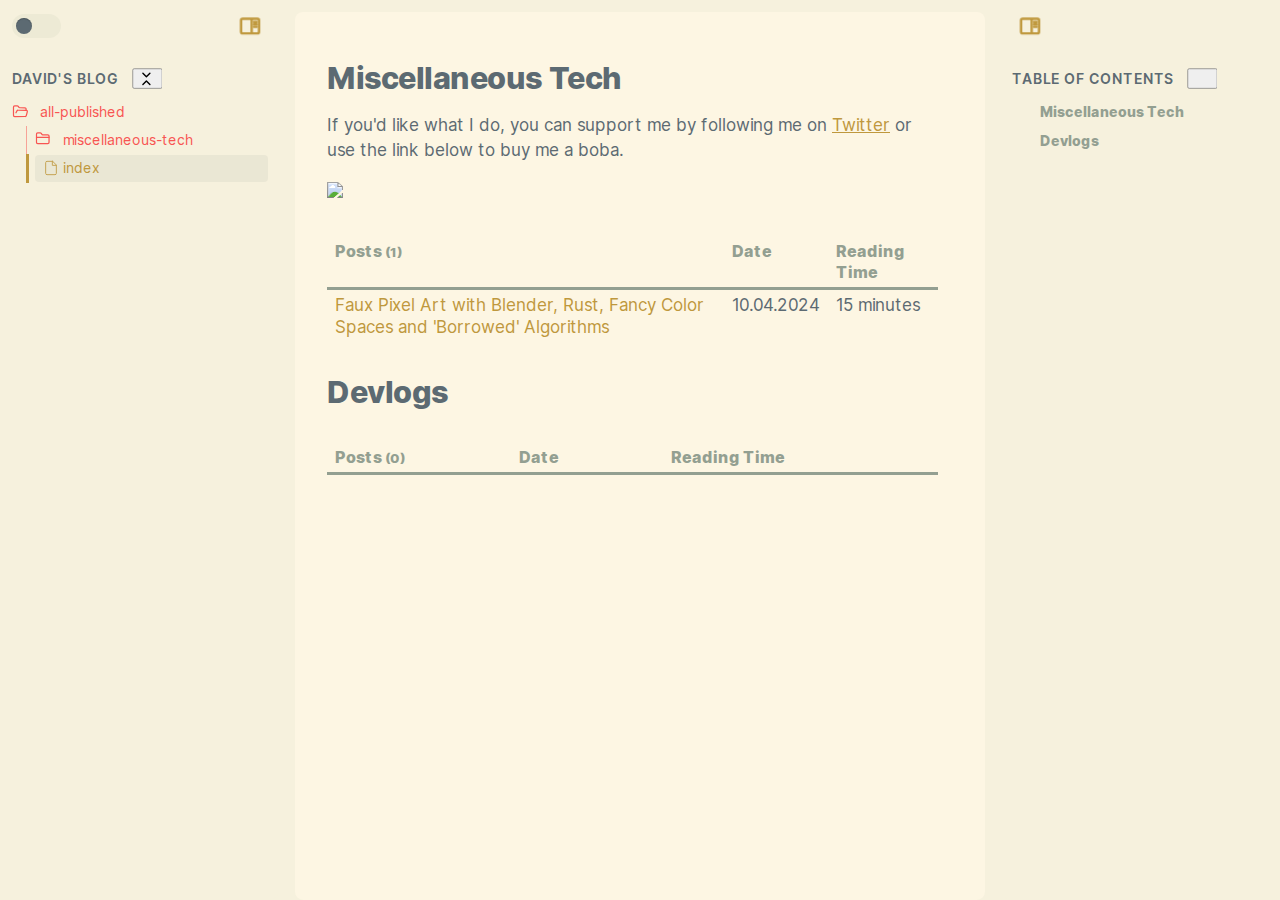
==== all-published/index.html @ bf18ff11 "Rename Index.html to index.html" ====
<!DOCTYPE html> <html><head>
		<title>index</title>
		<base href="../">
		<meta id="root-path" root-path="../">
		<meta name="viewport" content="width=device-width, initial-scale=1.0, user-scalable=yes, minimum-scale=1.0, maximum-scale=5.0">
		<meta charset="UTF-8">
		<meta name="description" content="David's Blog - index">
		<meta property="og:title" content="index">
		<meta property="og:description" content="David's Blog - index">
		<meta property="og:type" content="website">
		<meta property="og:url" content="all-published/index.html">
		<meta property="og:image" content="https://img.buymeacoffee.com/button-api/?text=Buy me a boba&amp;emoji=🧋&amp;slug=davidcosby&amp;button_colour=d699b6&amp;font_colour=293136&amp;font_family=Lato&amp;outline_colour=293136&amp;coffee_colour=d3c6aa">
		<meta property="og:site_name" content="David's Blog">
		<script async="">let absoluteBasePath,relativeBasePath,relativePathname,webpageContainer,documentContainer,viewContent,leftSidebar,rightSidebar,sidebarCollapseIcons,sidebarGutters,sidebars,sidebarDefaultWidth,sidebarTargetWidth,contentTargetWidth,themeToggle,searchInput,fileTree,outlineTree,fileTreeItems,outlineTreeItems,canvasWrapper,canvas,canvasNodes,canvasBackground,canvasBackgroundPattern,focusedCanvasNode,loadingIcon,documentType,embedType,customType,deviceSize,lastScreenWidth,loadedURL=new URL(window.location.href),isOffline=!1,collapseIconUp=["m7 15 5 5 5-5","m7 9 5-5 5 5"],collapseIconDown=["m7 20 5-5 5 5","m7 4 5 5 5-5"],isTouchDevice=isTouchCapable(),fullyInitialized=!1;async function initGlobalObjects(){"file:"!=window.location.protocol&&await loadIncludes(),loadingIcon=document.createElement("div"),loadingIcon.classList.add("loading-icon"),document.body.appendChild(loadingIcon),loadingIcon.innerHTML="<div></div><div></div><div></div><div></div>",webpageContainer=document.querySelector(".webpage-container"),documentContainer=document.querySelector(".document-container"),leftSidebar=document.querySelector(".sidebar-left"),rightSidebar=document.querySelector(".sidebar-right"),fileTree=document.querySelector(".file-tree"),outlineTree=document.querySelector(".outline-tree"),fileTreeItems=Array.from(document.querySelectorAll(".tree-container.file-tree .tree-item")),sidebars=[],sidebarGutters=[],sidebarCollapseIcons=[],leftSidebar&&rightSidebar&&(sidebarCollapseIcons=Array.from(document.querySelectorAll(".sidebar-collapse-icon")),sidebarGutters=[sidebarCollapseIcons[0].parentElement,sidebarCollapseIcons[1].parentElement],sidebars=[sidebarGutters[0].parentElement,sidebarGutters[1].parentElement]),themeToggle=document.querySelector(".theme-toggle-input")}async function initializePage(){focusedCanvasNode=null,canvasWrapper=document.querySelector(".canvas-wrapper")??canvasWrapper,canvas=document.querySelector(".canvas")??canvas;let e=document.querySelectorAll(".canvas-node");canvasNodes=e.length>0?e:canvasNodes,canvasBackground=document.querySelector(".canvas-background")??canvasBackground,canvasBackgroundPattern=document.querySelector(".canvas-background pattern")??canvasBackgroundPattern,viewContent=document.querySelector(".document-container > .view-content")??document.querySelector(".document-container > .markdown-preview-view")??viewContent,outlineTreeItems=Array.from(document.querySelectorAll(".tree-container.outline-tree .tree-item")),fullyInitialized||("file:"==window.location.protocol&&initializeForFileProtocol(),await initGlobalObjects(),initializeDocumentTypes(document),setupSidebars(),setupThemeToggle(),await setupSearch(),setupRootPath(document),sidebarDefaultWidth=await getComputedPixelValue("--sidebar-width"),contentTargetWidth=.9*await getComputedPixelValue("--line-width"),window.addEventListener("resize",(()=>onResize())),onResize()),setTimeout((()=>documentContainer.classList.remove("hide"))),!rightSidebar||"video"!=embedType&&"embed"!=embedType&&"excalidraw"!=customType&&"kanban"!=customType&&"canvas"!=documentType?rightSidebar&&rightSidebar.temporarilyCollapsed&&rightSidebar.collapsed&&(rightSidebar.collapse(!1),rightSidebar.temporarilyCollapsed=!1):rightSidebar.collapsed||rightSidebar.temporaryCollapse(),parseURLParams(),relativePathname=getVaultRelativePath(loadedURL.href)}function initializePageEvents(e){e&&(setupHeaders(e),setupTrees(e),setupLists(e),setupCallouts(e),setupCheckboxes(e),setupCanvas(e),setupCodeblocks(e),setupLinks(e),setupScroll(e))}function initializeDocumentTypes(e){e.querySelector(".document-container > .markdown-preview-view")?documentType="markdown":e.querySelector(".canvas-wrapper")?documentType="canvas":(documentType="custom",e.querySelector(".kanban-plugin")?customType="kanban":e.querySelector(".excalidraw-plugin")&&(customType="excalidraw"))}function initializeForFileProtocol(){let e=document.querySelector(".graph-view-placeholder");e&&(console.log("Running locally, skipping graph view initialization and hiding graph."),e.style.display="none",e.previousElementSibling.style.display="none")}function onEndResize(){document.body.classList.toggle("resizing",!1)}function onStartResize(){document.body.classList.toggle("resizing",!0)}window.onload=async function(){await initializePage(),initializePageEvents(document),setActiveDocument(loadedURL,!0,!1,!1),fullyInitialized=!0},window.onpopstate=function(e){if(e.preventDefault(),e.stopPropagation(),document.body.classList.contains("floating-sidebars")&&(!leftSidebar.collapsed||!rightSidebar.collapsed))return leftSidebar.collapse(!0),void rightSidebar.collapse(!0);loadDocument(getURLPath(),!1,!0),console.log("Popped state: "+getURLPath())};let checkStillResizingTimeout,isResizing=!1;function onResize(e=!1){function t(e,t){let o=window.innerWidth;return o>e&&o<t&&null==lastScreenWidth||o>e&&o<t&&(lastScreenWidth<=e||lastScreenWidth>=t)}function o(e){let t=window.innerWidth;return t>e&&null==lastScreenWidth||t>e&&lastScreenWidth<e}function n(e){let t=window.innerWidth;return t<e&&null==lastScreenWidth||t<e&&lastScreenWidth>e}isResizing||(onStartResize(),isResizing=!0),o(contentTargetWidth+2*sidebarDefaultWidth)||o(1025)?(deviceSize="large-screen",document.body.classList.toggle("floating-sidebars",!1),document.body.classList.toggle("is-large-screen",!0),document.body.classList.toggle("is-small-screen",!1),document.body.classList.toggle("is-tablet",!1),document.body.classList.toggle("is-phone",!1),sidebars.forEach((function(e){e.collapse(!1)})),sidebarGutters.forEach((function(e){e.collapse(!1)}))):t(1*(contentTargetWidth+sidebarDefaultWidth),contentTargetWidth+2*sidebarDefaultWidth)||t(769,1024)?(deviceSize="small screen",document.body.classList.toggle("floating-sidebars",!1),document.body.classList.toggle("is-large-screen",!1),document.body.classList.toggle("is-small-screen",!0),document.body.classList.toggle("is-tablet",!1),document.body.classList.toggle("is-phone",!1),sidebarGutters.forEach((function(e){e.collapse(!1)})),leftSidebar&&rightSidebar&&!leftSidebar.collapsed&&rightSidebar.collapse(!0)):t(2*sidebarDefaultWidth,1*(contentTargetWidth+sidebarDefaultWidth))||t(481,768)?(deviceSize="tablet",document.body.classList.toggle("floating-sidebars",!0),document.body.classList.toggle("is-large-screen",!1),document.body.classList.toggle("is-small-screen",!1),document.body.classList.toggle("is-tablet",!0),document.body.classList.toggle("is-phone",!1),sidebarGutters.forEach((function(e){e.collapse(!1)})),leftSidebar&&rightSidebar&&!leftSidebar.collapsed&&rightSidebar.collapse(!0),leftSidebar&&!fullyInitialized&&leftSidebar.collapse(!0)):(n(2*sidebarDefaultWidth)||n(480))&&(deviceSize="phone",document.body.classList.toggle("floating-sidebars",!0),document.body.classList.toggle("is-large-screen",!1),document.body.classList.toggle("is-small-screen",!1),document.body.classList.toggle("is-tablet",!1),document.body.classList.toggle("is-phone",!0),sidebars.forEach((function(e){e.collapse(!0)})),sidebarGutters.forEach((function(e){e.collapse(!1)}))),lastScreenWidth=window.innerWidth,null!=checkStillResizingTimeout&&clearTimeout(checkStillResizingTimeout);let i=window.innerWidth;checkStillResizingTimeout=setTimeout((function(){window.innerWidth==i&&(checkStillResizingTimeout=void 0,isResizing=!1,onEndResize())}),200)}function clamp(e,t,o){return Math.min(Math.max(e,t),o)}async function delay(e){return new Promise((t=>setTimeout(t,e)))}async function waitUntil(e,t=100,o=2e3){return new Promise((n=>{let i=0,a=setTimeout((()=>{clearInterval(i),n()}),o);i=setInterval((()=>{e()&&(clearInterval(i),clearTimeout(a),n())}),t)}))}function getElBounds(e){let t=e.getBoundingClientRect(),o=t.x,n=t.y,i=t.width,a=t.height;return{x:o,y:n,width:i,height:a,minX:o,minY:n,maxX:o+i,maxY:n+a,centerX:t.x+t.width/2,centerY:t.y+t.height/2}}async function getComputedPixelValue(e){const t=document.createElement("div");document.body.appendChild(t),t.style.position="absolute",t.style.width=`var(${e})`,await new Promise((e=>setTimeout(e,10)));const o=window.getComputedStyle(t).width;return t.remove(),parseFloat(o)}function getPointerPosition(e){let t=e.touches?Array.from(e.touches):[];return{x:t.length>0?t.reduce(((e,t)=>e+t.clientX),0)/e.touches.length:e.clientX,y:t.length>0?t.reduce(((e,t)=>e+t.clientY),0)/e.touches.length:e.clientY}}function getTouchPosition(e){return{x:e.clientX,y:e.clientY}}function getAllChildrenRecursive(e){let t=[];for(let o=0;o<e.children.length;o++){const n=e.children[o];t.push(n),t=t.concat(getAllChildrenRecursive(n))}return t}function isMobile(){let e=!1;var t;return t=navigator.userAgent||navigator.vendor||window.opera,(/(android|bb\d+|meego).+mobile|avantgo|bada\/|blackberry|blazer|compal|elaine|fennec|hiptop|iemobile|ip(hone|od)|iris|kindle|lge |maemo|midp|mmp|mobile.+firefox|netfront|opera m(ob|in)i|palm( os)?|phone|p(ixi|re)\/|plucker|pocket|psp|series(4|6)0|symbian|treo|up\.(browser|link)|vodafone|wap|windows ce|xda|xiino/i.test(t)||/1207|6310|6590|3gso|4thp|50[1-6]i|770s|802s|a wa|abac|ac(er|oo|s\-)|ai(ko|rn)|al(av|ca|co)|amoi|an(ex|ny|yw)|aptu|ar(ch|go)|as(te|us)|attw|au(di|\-m|r |s )|avan|be(ck|ll|nq)|bi(lb|rd)|bl(ac|az)|br(e|v)w|bumb|bw\-(n|u)|c55\/|capi|ccwa|cdm\-|cell|chtm|cldc|cmd\-|co(mp|nd)|craw|da(it|ll|ng)|dbte|dc\-s|devi|dica|dmob|do(c|p)o|ds(12|\-d)|el(49|ai)|em(l2|ul)|er(ic|k0)|esl8|ez([4-7]0|os|wa|ze)|fetc|fly(\-|_)|g1 u|g560|gene|gf\-5|g\-mo|go(\.w|od)|gr(ad|un)|haie|hcit|hd\-(m|p|t)|hei\-|hi(pt|ta)|hp( i|ip)|hs\-c|ht(c(\-| |_|a|g|p|s|t)|tp)|hu(aw|tc)|i\-(20|go|ma)|i230|iac( |\-|\/)|ibro|idea|ig01|ikom|im1k|inno|ipaq|iris|ja(t|v)a|jbro|jemu|jigs|kddi|keji|kgt( |\/)|klon|kpt |kwc\-|kyo(c|k)|le(no|xi)|lg( g|\/(k|l|u)|50|54|\-[a-w])|libw|lynx|m1\-w|m3ga|m50\/|ma(te|ui|xo)|mc(01|21|ca)|m\-cr|me(rc|ri)|mi(o8|oa|ts)|mmef|mo(01|02|bi|de|do|t(\-| |o|v)|zz)|mt(50|p1|v )|mwbp|mywa|n10[0-2]|n20[2-3]|n30(0|2)|n50(0|2|5)|n7(0(0|1)|10)|ne((c|m)\-|on|tf|wf|wg|wt)|nok(6|i)|nzph|o2im|op(ti|wv)|oran|owg1|p800|pan(a|d|t)|pdxg|pg(13|\-([1-8]|c))|phil|pire|pl(ay|uc)|pn\-2|po(ck|rt|se)|prox|psio|pt\-g|qa\-a|qc(07|12|21|32|60|\-[2-7]|i\-)|qtek|r380|r600|raks|rim9|ro(ve|zo)|s55\/|sa(ge|ma|mm|ms|ny|va)|sc(01|h\-|oo|p\-)|sdk\/|se(c(\-|0|1)|47|mc|nd|ri)|sgh\-|shar|sie(\-|m)|sk\-0|sl(45|id)|sm(al|ar|b3|it|t5)|so(ft|ny)|sp(01|h\-|v\-|v )|sy(01|mb)|t2(18|50)|t6(00|10|18)|ta(gt|lk)|tcl\-|tdg\-|tel(i|m)|tim\-|t\-mo|to(pl|sh)|ts(70|m\-|m3|m5)|tx\-9|up(\.b|g1|si)|utst|v400|v750|veri|vi(rg|te)|vk(40|5[0-3]|\-v)|vm40|voda|vulc|vx(52|53|60|61|70|80|81|83|85|98)|w3c(\-| )|webc|whit|wi(g |nc|nw)|wmlb|wonu|x700|yas\-|your|zeto|zte\-/i.test(t.substr(0,4)))&&(e=!0),e}function isTouchCapable(){return"ontouchstart"in window||navigator.maxTouchPoints>0||navigator.msMaxTouchPoints>0}function downloadBlob(e,t="file.txt"){if(window.navigator&&window.navigator.msSaveOrOpenBlob)return window.navigator.msSaveOrOpenBlob(e);const o=window.URL.createObjectURL(e),n=document.createElement("a");n.href=o,n.download=t,n.dispatchEvent(new MouseEvent("click",{bubbles:!0,cancelable:!0,view:window})),setTimeout((()=>{window.URL.revokeObjectURL(o),n.remove()}),100)}function extentionToTag(e){return["png","jpg","jpeg","svg","gif","bmp","ico"].includes(e)?"img":["mp4","mov","avi","webm","mpeg"].includes(e)?"video":["mp3","wav","ogg","aac"].includes(e)?"audio":["pdf"].includes(e)?"embed":void 0}let slideUp=(e,t=500)=>{e.style.transitionProperty="height, margin, padding",e.style.transitionDuration=t+"ms",e.style.boxSizing="border-box",e.style.height=e.offsetHeight+"px",e.offsetHeight,e.style.overflow="hidden",e.style.height=0,e.style.paddingTop=0,e.style.paddingBottom=0,e.style.marginTop=0,e.style.marginBottom=0,window.setTimeout((async()=>{e.style.display="none",e.style.removeProperty("height"),e.style.removeProperty("padding-top"),e.style.removeProperty("padding-bottom"),e.style.removeProperty("margin-top"),e.style.removeProperty("margin-bottom"),e.style.removeProperty("overflow"),e.style.removeProperty("transition-duration"),e.style.removeProperty("transition-property")}),t)},slideUpAll=(e,t=500)=>{e.forEach((async e=>{e&&(e.style.transitionProperty="height, margin, padding",e.style.transitionDuration=t+"ms",e.style.boxSizing="border-box",e.style.height=e.offsetHeight+"px",e.offsetHeight,e.style.overflow="hidden",e.style.height=0,e.style.paddingTop=0,e.style.paddingBottom=0,e.style.marginTop=0,e.style.marginBottom=0)})),window.setTimeout((async()=>{e.forEach((async e=>{e&&(e.style.display="none",e.style.removeProperty("height"),e.style.removeProperty("padding-top"),e.style.removeProperty("padding-bottom"),e.style.removeProperty("margin-top"),e.style.removeProperty("margin-bottom"),e.style.removeProperty("overflow"),e.style.removeProperty("transition-duration"),e.style.removeProperty("transition-property"))}))}),t)},slideDown=(e,t=500)=>{e.style.removeProperty("display");let o=window.getComputedStyle(e).display;"none"===o&&(o="block"),e.style.display=o;let n=e.offsetHeight;e.style.overflow="hidden",e.style.height=0,e.style.paddingTop=0,e.style.paddingBottom=0,e.style.marginTop=0,e.style.marginBottom=0,e.offsetHeight,e.style.boxSizing="border-box",e.style.transitionProperty="height, margin, padding",e.style.transitionDuration=t+"ms",e.style.height=n+"px",e.style.removeProperty("padding-top"),e.style.removeProperty("padding-bottom"),e.style.removeProperty("margin-top"),e.style.removeProperty("margin-bottom"),window.setTimeout((async()=>{e.style.removeProperty("height"),e.style.removeProperty("overflow"),e.style.removeProperty("transition-duration"),e.style.removeProperty("transition-property")}),t)},slideDownAll=(e,t=500)=>{e.forEach((async e=>{if(!e)return;e.style.removeProperty("display");let o=window.getComputedStyle(e).display;"none"===o&&(o="block"),e.style.display=o;let n=e.offsetHeight;e.style.overflow="hidden",e.style.height=0,e.style.paddingTop=0,e.style.paddingBottom=0,e.style.marginTop=0,e.style.marginBottom=0,e.offsetHeight,e.style.boxSizing="border-box",e.style.transitionProperty="height, margin, padding",e.style.transitionDuration=t+"ms",e.style.height=n+"px",e.style.removeProperty("padding-top"),e.style.removeProperty("padding-bottom"),e.style.removeProperty("margin-top"),e.style.removeProperty("margin-bottom")})),window.setTimeout((async()=>{e.forEach((async e=>{e&&(e.style.removeProperty("height"),e.style.removeProperty("overflow"),e.style.removeProperty("transition-duration"),e.style.removeProperty("transition-property"))}))}),t)};var slideToggle=(e,t=500)=>"none"===window.getComputedStyle(e).display?slideDown(e,t):slideUp(e,t),slideToggleAll=(e,t=500)=>"none"===window.getComputedStyle(e[0]).display?slideDownAll(e,t):slideUpAll(e,t);function getURLExtention(e){return e.split(".").pop().split("?")[0].split("#")[0].toLowerCase().trim()}let transferDocument=document.implementation.createHTMLDocument(),loading=!1;async function loadDocument(e,t,o){if(e=decodeURI(e),loading)return void console.log("Already loading document.");loading=!0;let n=new URL(e,absoluteBasePath);if(relativePathname=getVaultRelativePath(n.href),console.log("Loading document: ",n.pathname),n.pathname==loadedURL?.pathname)return console.log("Document already loaded."),loadedURL=n,setActiveDocument(loadedURL,!1,!1),await initializePage(),void(loading=!1);loadedURL=n;let i,a=loadedURL.pathname;await showLoading(!0);try{i=await fetch(a)}catch(e){return window.location.assign(a),void(loading=!1)}if(i.ok){setActiveDocument(loadedURL,o,t);let n=getURLExtention(e);if("/"==n&&(n="html"),documentType="none",embedType="none",customType="none","html"==n){let e=(await i.text()).replaceAll("<!DOCTYPE html>","").replaceAll("<html>","").replaceAll("</html>","");transferDocument.write(e),setupRootPath(transferDocument),initializeDocumentTypes(transferDocument);let t=transferDocument.querySelector(".document-container");documentContainer.innerHTML=t.innerHTML;let o=transferDocument.querySelector(".outline-tree");outlineTree&&o&&(outlineTree.innerHTML=o.innerHTML),document.title=transferDocument.title,transferDocument.close()}else if(documentType="embed",embedType=extentionToTag(n),null!=embedType){let t=document.createElement(embedType);t.controls=!0,t.src=e,t.style.maxWidth="100%","embed"==embedType&&(t.style.width="100%",t.style.height="100%"),t.style.objectFit="contain",viewContent.innerHTML="",viewContent.setAttribute("class","view-content embed"),viewContent.appendChild(t),document.querySelector(".outline-tree")&&(document.querySelector(".outline-tree").innerHTML=""),document.title=e.split("/").pop()}else{downloadBlob(await i.blob(),e.split("/").pop())}await initializePage(),initializePageEvents(documentContainer),initializePageEvents(outlineTree)}else pageNotFound(viewContent);await showLoading(!1),loading=!1}function setActiveDocument(e,t,o,n=!0){let i=getVaultRelativePath(e.href),a=decodeURI(i).split("#")[0].split("?")[0].replace('"','\\"').replace("'","\\'");"/"!=a&&""!=a||(a="index.html");let l=document.querySelector(".file-tree .tree-item.mod-active"),s=document.querySelector(`.file-tree .tree-item:has(>.tree-link[href^="${a}"])`);if(s&&!s.isEqualNode(l)&&(l?.classList.remove("mod-active"),s.classList.add("mod-active"),t&&scrollIntoView(s,{block:"center",inline:"nearest"},n)),"undefined"!=typeof graphData&&window.graphRenderer){let e=graphData?.paths.findIndex((function(e){return e.endsWith(a)}))??-1;e>=0&&(window.graphRenderer.activeNode=e)}console.log("Active document: "+o),o&&"file:"!=window.location.protocol&&(window.history.pushState({path:i},"",i),console.log("Pushed state: "+i))}function parseURLParams(){const e=loadedURL.searchParams.get("mark"),t=loadedURL.searchParams.get("query"),o=decodeURI(loadedURL.hash);if(e&&searchCurrentDocument(e),t&&search(t),o){const e=document.getElementById(o.substring(1));e?scrollIntoView(e,{behavior:"smooth",block:"start"}):console.log("Heading not found: "+o)}}async function showLoading(e){if(documentContainer.style.transitionDuration="",loadingIcon.classList.toggle("show",e),documentContainer.classList.toggle("hide",e),e){let e=getViewBounds();loadingIcon.style.left=e.centerX-loadingIcon.offsetWidth/2+"px",loadingIcon.style.top=e.centerY-loadingIcon.offsetHeight/2+"px","phone"==deviceSize&&leftSidebar.collapse(!0)}await delay(200)}function pageNotFound(e){e.innerHTML="\n\t<div>\n\t\t<center style='position: relative; transform: translateY(20vh); width: 100%; text-align: center;'>\n\t\t\t<h1 style>Page Not Found</h1>\n\t\t</center>\n\t</div>\n\t",document.querySelector(".outline-tree")&&(document.querySelector(".outline-tree").innerHTML=""),console.log("Page not found: "+absoluteBasePath+loadedURL.pathname);let t=getURLRootPath(absoluteBasePath+loadedURL.pathname);relativeBasePath=t,document.querySelector("base").href=t,document.title="Page Not Found"}function setupRootPath(e){let t=e.getElementById("root-path");if(!t)return;let o=t.getAttribute("root-path"),n=document.createElement("base");n.href=o,console.log("Setting root path: "+o),document.querySelector("base").replaceWith(n),document.querySelector("#root-path").setAttribute("root-path",o),relativeBasePath=o,absoluteBasePath=new URL(o,window.location.href).href}function getURLPath(e=window.location.pathname){return null==absoluteBasePath&&setupRootPath(document),e.replace(absoluteBasePath,"")}function getURLRootPath(e=window.location.pathname){let t=getURLPath(e).split("/"),o="";for(let e=0;e<t.length-1;e++)o+="../";return o}function getVaultRelativePath(e){return e.replace(absoluteBasePath,"")}function setupHeaders(e){e.querySelectorAll(".heading-collapse-indicator").forEach((function(e){e.addEventListener("click",(function(){toggleTreeHeaderOpen(e.parentElement.parentElement,!0)}))})),e.querySelectorAll(".heading-wrapper").forEach((function(e){e.collapsed=!1,e.childrenContainer=e.querySelector(".heading-children"),e.parentHeader=e.parentElement.parentElement,e.headerElement=e.querySelector(".heading"),e.markdownPreviewSizer=getHeaderSizerEl(e),e.collapse=function(t,o=!0,n=!1){collapseHeader(e,t,o,n)},e.toggleCollapse=function(t=!0){toggleTreeHeaderOpen(e,t)},e.hide=function(){hideHeader(e)},e.show=function(t=!1,o=!1,n=!1){showHeader(e,t,o,n)}})),e.querySelectorAll(".heading").forEach((function(e){e.headingWrapper=e.parentElement}))}function isHeadingWrapper(e){return!!e&&e.classList.contains("heading-wrapper")}function getHeaderSizerEl(e){let t=e;for(;t&&!t.classList.contains("markdown-preview-sizer");)t=t.parentElement;return t||void 0}async function collapseHeader(e,t,o=!0,n=!1){let i=e.childrenContainer;if(o&&!t){let t=e.parentHeader;isHeadingWrapper(t)&&t.collapse(!1,!0,n)}if(!(e.classList.contains("is-collapsed")!=t))return void(t||"canvas"!=documentType||e.show(!0));if(e.timeout&&(clearTimeout(e.timeout),i.style.transitionDuration="",i.style.height="",e.classList.toggle("is-animating",!1)),t){e.collapseHeight=i.offsetHeight+parseFloat(i.lastChild?.marginBottom||0);let t=e.nextElementSibling;for(;t&&"canvas"==documentType;){let e=t;isHeadingWrapper(e)&&e.show(!1,!0,!0),setTimeout((function(){e.forceShown=!1}),500),t=t.nextElementSibling}}let a=e.collapseHeight;function l(t=void 0){if(null!=t)e.markdownPreviewSizer.style.minHeight=t+"px";else{let t=Array.from(e.markdownPreviewSizer.children).reduce(((e,t)=>e+t.offsetHeight),0);e.markdownPreviewSizer.style.minHeight=t+"px"}}if(i.style.height=a+"px",t||"canvas"!=documentType||e.show(!0),e.collapsed=t,n)return i.style.transitionDuration="0s",e.classList.toggle("is-collapsed",t),i.style.height="",i.style.transitionDuration="",void l();let s=getComputedStyle(i).transitionDuration;s=s.endsWith("s")?parseFloat(s):s.endsWith("ms")?parseFloat(s)/1e3:0;let r=Math.min(s*Math.sqrt(a)/16,.5);i.style.transitionDuration=`${r}s`,i.style.height=t?"0px":a+"px",e.classList.toggle("is-animating",!0),e.classList.toggle("is-collapsed",t),e.markdownPreviewSizer.closest(".markdown-embed")&&l(t?0:void 0),setTimeout((function(){i.style.transitionDuration="",t||(i.style.height=""),e.classList.toggle("is-animating",!1),l()}),1e3*r)}function toggleTreeHeaderOpen(e,t=!0){e.collapse(!e.collapsed,t)}function hideHeader(e){if(e.forceShown)return;if(e.classList.contains("is-hidden")||e.classList.contains("is-collapsed"))return;if("none"==getComputedStyle(e).display)return;let t=e.offsetHeight;e.classList.toggle("is-hidden",!0),0!=t&&(e.style.height=t+"px"),e.style.visibility="hidden"}function showHeader(e,t=!0,o=!1,n=!1){if(n&&(e.forceShown=!0),t){let t=e.parentHeader;isHeadingWrapper(t)&&t.show(!0,!1,n)}if(o){e.querySelectorAll(".heading-wrapper").forEach((function(e){e.show(!1,!0,n)}))}e.classList.contains("is-hidden")&&!e.classList.contains("is-collapsed")&&(e.classList.toggle("is-hidden",!1),e.style.height="",e.style.visibility="")}function setupTrees(e){e.querySelectorAll(".collapse-tree-button").forEach((function(e){e.treeRoot=e.closest(".tree-container"),e.icon=e.firstChild,e.icon.innerHTML="<path d></path><path d></path>",e.setIcon=function(t){e.icon.children[0].setAttribute("d",t?collapseIconUp[0]:collapseIconDown[0]),e.icon.children[1].setAttribute("d",t?collapseIconUp[1]:collapseIconDown[1])},e.collapse=function(t){setTreeCollapsedAll(e.treeRoot.classList.contains("file-tree")?fileTreeItems:outlineTreeItems,t),e.setIcon(t),e.collapsed=t},e.toggleCollapse=function(){e.collapse(!e.collapsed)},e.toggleState=function(t){void 0===t&&(t=!e.collapsed),e.collapsed=t,e.setIcon(t)},e.addEventListener("click",(function(t){return t.preventDefault(),t.stopPropagation(),e.toggleCollapse(),!1})),(e.treeRoot.classList.contains("file-tree")?fileTreeItems:outlineTreeItems).some((e=>!e.classList.contains("is-collapsed")&&e.classList.contains("mod-collapsible")))&&e.toggleState(!1)}));let t=Array.from(e.querySelectorAll(".tree-container.file-tree .tree-item:has(.collapse-icon) > .tree-link")),o=Array.from(e.querySelectorAll(".tree-container.outline-tree .tree-item:has(.collapse-icon) > .tree-link .collapse-icon")),n=Array.from(t).concat(Array.from(o));for(let e of n){let t=e?.closest(".tree-item");t&&e&&e?.addEventListener("click",(function(e){e.preventDefault(),e.stopPropagation(),toggleTreeCollapsed(t)}))}}async function setTreeCollapsed(e,t,o=!0,n=!0){if(e.classList.contains("mod-collapsible")||(e=e.closest(".mod-collapsible")),!e||!e.classList.contains("mod-collapsible"))return;if(e.classList.contains("is-collapsed")==t)return;if(n){let t=e.parentElement.closest(".mod-collapsible");t&&await setTreeCollapsed(t,!1,o,n)}let i=e.querySelector(".tree-item-children");if(t)e.classList.add("is-collapsed"),o?slideUp(i,100):i.style.display="none";else{e.classList.remove("is-collapsed"),o?slideDown(i,100):i.style.display="";let t=e.closest(".tree-container");if(t){let e=t.querySelector(".collapse-tree-button");e&&e.toggleState(!1)}}}async function setTreeCollapsedAll(e,t,o=!0){let n=[];e.forEach((async e=>{if(!e||!e.classList.contains("mod-collapsible"))return;let o=e.querySelector(".tree-item-children");t?e.classList.add("is-collapsed"):e.classList.remove("is-collapsed"),n.push(o)})),t?o?slideUpAll(n,100):n.forEach((async e=>{e&&(e.style.display="none")})):o?slideDownAll(n,100):n.forEach((async e=>{e&&(e.style.display="")}))}function toggleTreeCollapsed(e){(e=e.closest(".tree-item"))&&setTreeCollapsed(e,!e.classList.contains("is-collapsed"))}function toggleTreeCollapsedAll(e){e&&setTreeCollapsedAll(e,!e[0].classList.contains("is-collapsed"))}function getFileTreeItemFromPath(e){return document.querySelector(`.file-tree .tree-item:has(> .tree-link[href^="${e}"])`)}async function filterFileTree(e,t,o,n=!0){n&&await setTreeCollapsedAll(fileTreeItems,!1,!1);let i=Array.from(document.querySelectorAll(".file-tree .tree-item:not(.filtered-out)"));for await(let l of i)l.classList.add("filtered-out");await removeTreeHintLabels();for(let s=0;s<e.length;s++){let r=e[s],c=t[s],d=getFileTreeItemFromPath(r);if(d){d.classList.remove("filtered-out");let u=d.querySelector(".tree-link");u&&(u.href=r+"?mark="+o);let m=d.parentElement.closest(".tree-item");for(;m;)m.classList.remove("filtered-out"),m=m.parentElement.closest(".tree-item");if(c.length>0){let p=d.querySelector(".tree-link").appendChild(document.createElement("div"));function a(e,t){if(""==(e=e.trim()))return;let o=document.createElement("a");o.classList.add("tree-hint-label"),o.classList.add("internal-link"),o.textContent=e,o.href=decodeURI(t).replaceAll(" ","_"),p.appendChild(o)}p.classList.add("tree-hint-container");for(let h of c)a(h,r+"#"+h);setupLinks(p)}}}}async function clearFileTreeFilter(e=!0){await removeTreeHintLabels();let t=document.querySelectorAll(".file-tree .filtered-out");for await(let e of t)e.classList.remove("filtered-out");let o=document.querySelectorAll(".file-tree .tree-link[href*='?mark=']");for await(let e of o){let t=e.href.split("?")[0];t=getVaultRelativePath(t),e.href=t}e&&await setTreeCollapsedAll(fileTreeItems,!0,!1)}async function removeTreeHintLabels(){let e=document.querySelectorAll(".tree-hint-container");for await(let t of e)t.remove()}function sortFileTreeDocuments(e){let t=Array.from(document.querySelectorAll(".file-tree .tree-item.mod-tree-file:not(.filtered-out)"));t.sort(e);for(let e=1;e<t.length;e++){let o=t[e],n=t[e-1];o.parentElement==n.parentElement&&n.after(o)}let o=Array.from(document.querySelectorAll(".file-tree .tree-item.mod-tree-folder:not(.filtered-out)"));o.sort((function(e,o){let n=e.querySelector(".tree-item.mod-tree-file:not(.filtered-out)"),i=o.querySelector(".tree-item.mod-tree-file:not(.filtered-out)");return t.indexOf(n)-t.indexOf(i)}));for(let e=1;e<o.length;e++){let t=o[e],n=!1;for(let i=e-1;i>=0;i--){let e=o[i];if(t.parentElement==e.parentElement){e.after(t),n=!0;break}}n||t.parentElement.prepend(t)}}function sortFileTree(e){let t=Array.from(document.querySelectorAll(".file-tree .tree-item.mod-tree-file:not(.filtered-out)"));t.sort(e);for(let e=1;e<t.length;e++){let o=t[e],n=t[e-1];o.parentElement==n.parentElement&&n.after(o)}let o=Array.from(document.querySelectorAll(".file-tree .tree-item.mod-tree-folder:not(.filtered-out)"));o.sort(e);for(let e=1;e<o.length;e++){let t=o[e],n=!1;for(let i=e-1;i>=0;i--){let e=o[i];if(t.parentElement==e.parentElement){e.after(t),n=!0;break}}n||t.parentElement.prepend(t)}}function sortFileTreeAlphabetically(e=!1){sortFileTree((function(t,o){const n=t.querySelector(".tree-item-title"),i=o.querySelector(".tree-item-title");if(!n||!i)return 0;const a=n.textContent.toLowerCase(),l=i.textContent.toLowerCase();return a.localeCompare(l,void 0,{numeric:!0})*(e?-1:1)}))}function setupLists(e){let t=Array.from(e.querySelectorAll(".list-collapse-indicator"));for(let e=0;e<t.length;e++){let o=t[e];o.addEventListener("click",(function(e){let t=o.closest("li");t&&(t.classList.toggle("is-collapsed"),o.classList.toggle("is-collapsed"))}))}}function setupCanvas(e){if("canvas"!=documentType||!e.querySelector(".canvas-wrapper"))return;e.querySelector(".canvas")?.setAttribute("style","translate: 0px 1px; scale: 1;");let t=getNodesBounds();setViewCenter(t.centerX,t.centerY),e.querySelectorAll(".canvas-node-container").forEach((function(e){var t=e.parentElement;function o(e){t.classList.toggle("is-focused"),null!=focusedCanvasNode&&focusedCanvasNode!=t&&(focusedCanvasNode.classList.remove("is-focused"),focusedCanvasNode.querySelector(".canvas-node-container").style.display=""),focusedCanvasNode=t,t.addEventListener("mouseleave",n),t.addEventListener("touchend",n)}function n(e){focusedCanvasNode&&(focusedCanvasNode.classList.remove("is-focused"),focusedCanvasNode=null),t.removeEventListener("mouseleave",n),t.removeEventListener("touchend",n)}e.addEventListener("mouseenter",o),e.addEventListener("touchstart",o)})),e.querySelectorAll(".canvas-node").forEach((function(e){e.addEventListener("dblclick",(function(t){fitViewToNode(e)}))})),e.querySelectorAll(".canvas-background").forEach((function(e){e.addEventListener("dblclick",(function(e){fitViewToCanvas()}))})),canvasWrapper.addEventListener("mousedown",n),canvasWrapper.addEventListener("touchstart",n);let o=!1;function n(e){let t=e.touches??[];if(o=!1,!(t.length>1)&&(1==e.button||0==e.button||t.length>0)){let n=getPointerPosition(e),i=!1,a=0,l=t.length,s=function(t){let s=t.touches??[],r=getPointerPosition(t);l!=s.length&&(n=r,l=s.length);let c=r.x-n.x,d=r.y-n.y;if((1==e.button||1==s.length)&&focusedCanvasNode){let e=Math.abs(c)>Math.abs(1.5*d),t=Math.abs(d)>Math.abs(1.5*c),n=focusedCanvasNode.querySelector(".markdown-preview-sizer");if(n){let i=n.scrollHeight>n.parentElement.clientHeight+1,a=n.scrollWidth>n.parentElement.clientWidth+1;o=!(!(e&&a||t&&i)||!(window?.navigator?.platform?.startsWith("Win")??1))}}if(0==e.button&&focusedCanvasNode&&""!=focusedCanvasNode.querySelector(".canvas-node-content").textContent.trim()&&(o=!0),o||(translateCanvas(c,d),n=r),2==s.length){let e=getPointerPosition(t,!1),o=getTouchPosition(t.touches[0]),n=getTouchPosition(t.touches[1]),l=Math.sqrt(Math.pow(o.x-n.x,2)+Math.pow(o.y-n.y,2));i||(i=!0,a=l),scaleCanvasAroundPoint(1+(l-a)/a,e.x,e.y),a=l}},r=function(e){document.body.removeEventListener("mousemove",s),document.body.removeEventListener("mouseup",r),document.body.removeEventListener("mouseenter",c),document.body.removeEventListener("touchmove",s),document.body.removeEventListener("touchend",r),document.body.removeEventListener("touchcancel",r),o=!1},c=function(e){1!=e.buttons&&4!=e.buttons&&r(e)};document.body.addEventListener("mousemove",s),document.body.addEventListener("mouseup",r),document.body.addEventListener("mouseenter",c),document.body.addEventListener("touchmove",s),document.body.addEventListener("touchend",r),document.body.addEventListener("touchcancel",r)}}let i=0,a=0;canvasWrapper.addEventListener("mousemove",(function(e){let t=getPointerPosition(e);i=t.x,a=t.y}));let l=1,s=0,r=!1;canvasWrapper.addEventListener("wheel",(function(e){if(focusedCanvasNode){let e=focusedCanvasNode.querySelector(".markdown-preview-sizer");if(e&&e.scrollHeight>e.parentElement.clientHeight)return}if(e.preventDefault(),e.stopPropagation(),r){let t=1;t-=e.deltaY/700*t,t=clamp(t,.1,10);let o=getViewBounds();scaleCanvasAroundPoint(t,o.centerX,o.centerY)}else{let t=0==s;s-=e.deltaY/200;const o=.14*l;s=clamp(s,-o,o),t&&requestAnimationFrame(m)}}));let c=0,d=0,u=0;function m(e){if(c=e-d,0==d&&(c=30),d=e,u=.05*c+.95*u,u>50)return console.log("Scrolling too slow, turning on instant scroll"),void(r=!0);let t=l;l+=s*(c/1e3)*30,l=clamp(l,.1,10);getViewBounds();scaleCanvasAroundPoint(l/t,i,a),s*=.4,Math.abs(s)<.01?(s=0,d=0):requestAnimationFrame(m)}setTimeout(fitViewToCanvas,300)}function getViewBounds(){let e=viewContent.getBoundingClientRect(),t=e.x,o=e.y,n=e.x+e.width,i=e.y+e.height;return{x:t,y:o,width:n-t,height:i-o,minX:t,minY:o,maxX:n,maxY:i,centerX:e.x+e.width/2,centerY:e.y+e.height/2}}function getNodesBounds(){let e=1/0,t=1/0,o=-1/0,n=-1/0;canvasNodes.forEach((function(i){let a=i.getBoundingClientRect();a.x<e&&(e=a.x),a.y<t&&(t=a.y),a.x+a.width>o&&(o=a.x+a.width),a.y+a.height>n&&(n=a.y+a.height)}));let i=o-e,a=n-t;return{x:e,y:t,width:i,height:a,minX:e,minY:t,maxX:o,maxY:n,centerX:e+i/2,centerY:t+a/2}}function getCanvasBounds(){let e=canvas.getBoundingClientRect(),t=e.x,o=e.y,n=e.width,i=e.height;return{x:t,y:o,width:n,height:i,minX:t,minY:o,maxX:t+n,maxY:o+i,centerX:e.x+e.width/2,centerY:e.y+e.height/2}}function scaleCanvasAroundPoint(e,t,o){let n=getCanvasBounds(),i=t-n.x,a=o-n.y,l=t-(n.x+i*e),s=o-(n.y+a*e);return scaleCanvas(e),translateCanvas(l,s),{x:l,y:s}}function scaleCanvas(e){let t=Math.max(e*canvas.style.scale,.001);canvas.style.scale=t,canvasWrapper.style.setProperty("--zoom-multiplier",1/Math.sqrt(t))}function translateCanvas(e,t){let o=canvas.style.translate,n=o.split(" "),i=n.length>0?parseFloat(o.split(" ")[0].trim()):0,a=n.length>1?parseFloat(o.split(" ")[1].trim()):i;canvas.style.translate=`${i+e}px ${a+t}px`}function setViewCenter(e,t){let o=getViewBounds();translateCanvas(o.centerX-e,o.centerY-t)}function getCanvasTranslation(){let e=canvas.style.translate,t=e.split(" "),o=t.length>0?parseFloat(e.split(" ")[0].trim()):0;return{x:o,y:t.length>1?parseFloat(e.split(" ")[1].trim()):o}}function scaleCanvasBackground(e){let t=e*canvasBackgroundPattern.getAttribute("width"),o=e*canvasBackgroundPattern.getAttribute("height");canvasBackgroundPattern.setAttribute("width",t),canvasBackgroundPattern.setAttribute("height",o)}function translateCanvasBackground(e,t){canvasBackgroundPattern.setAttribute("x",e+canvasBackgroundPattern.getAttribute("x")),canvasBackgroundPattern.setAttribute("y",t+canvasBackgroundPattern.getAttribute("y"))}function fitViewToNode(e){let t=getElBounds(e),o=getViewBounds(),n=getCanvasBounds(),i=.8*Math.min(o.width/t.width,o.height/t.height),a=n.x,l=n.y,s=a+(t.centerX-a)*i,r=l+(t.centerY-l)*i,c=o.centerX-s,d=o.centerY-r;t=getElBounds(e),canvas.style.transition="scale 0.5s cubic-bezier(0.5, -0.1, 0.5, 1.1), translate 0.5s cubic-bezier(0.5, -0.1, 0.5, 1.1)",scaleCanvas(i),translateCanvas(c,d),setTimeout((function(){canvas.style.transition=""}),550)}function fitViewToCanvas(){let e=getNodesBounds(),t=getViewBounds(),o=getCanvasBounds(),n=.8*Math.min(t.width/e.width,t.height/e.height),i=o.x,a=o.y,l=i+(e.centerX-i)*n,s=a+(e.centerY-a)*n,r=t.centerX-l,c=t.centerY-s;canvas.style.transition="scale 0.5s cubic-bezier(0.5, -0.1, 0.5, 1.1), translate 0.5s cubic-bezier(0.5, -0.1, 0.5, 1.1)",scaleCanvas(n),translateCanvas(r,c),setTimeout((function(){canvas.style.transition=""}),550)}function setupCallouts(e){e.querySelectorAll(".callout.is-collapsible .callout-title").forEach((function(e){e.addEventListener("click",(function(){var t=this.parentElement;t.classList.toggle("is-collapsed"),e.querySelector(".callout-fold").classList.toggle("is-collapsed"),slideToggle(t.querySelector(".callout-content"),100)}))}))}function setupCheckboxes(e){e.querySelectorAll(".task-list-item-checkbox").forEach((function(e){e.addEventListener("click",(function(){var e=this.parentElement;e.classList.toggle("is-checked"),e.setAttribute("data-task",e.classList.contains("is-checked")?"x":" ")}))})),e.querySelectorAll('.plugin-tasks-list-item input[type="checkbox"]').forEach((function(e){e.checked=e.parentElement.classList.contains("is-checked")})),e.querySelectorAll(".kanban-plugin__item.is-complete").forEach((function(e){e.querySelector('input[type="checkbox"]').checked=!0}))}function setupCodeblocks(e){e.querySelectorAll(".copy-code-button").forEach((function(t){t.addEventListener("click",(function(){var t=this.parentElement.querySelector("code").textContent;navigator.clipboard.writeText(t),this.textContent="Copied!",setTimeout((function(){e.querySelectorAll(".copy-code-button").forEach((function(e){e.textContent="Copy"}))}),2e3)}))}))}function setupLinks(e){e.querySelectorAll(".internal-link, a.tag, .tree-link, .footnote-link").forEach((function(e){e.addEventListener("click",(function(t){let o=e.getAttribute("href");if(t.preventDefault(),t.stopPropagation(),!o)return void console.log("No target found for link");let n=relativePathname.split("#")[0].split("?")[0];(o.startsWith("#")||o.startsWith("?"))&&(o=n+o),loadDocument(o,!0,!e.classList.contains("tree-link"))}))}))}function setupSidebars(){rightSidebar&&leftSidebar&&(sidebarCollapseIcons[0].otherIcon=sidebarCollapseIcons[1],sidebarCollapseIcons[1].otherIcon=sidebarCollapseIcons[0],sidebarCollapseIcons[0].gutter=sidebarGutters[0],sidebarCollapseIcons[1].gutter=sidebarGutters[1],sidebarCollapseIcons[0].sidebar=sidebars[0],sidebarCollapseIcons[1].sidebar=sidebars[1],sidebarGutters[0].otherGutter=sidebarGutters[1],sidebarGutters[1].otherGutter=sidebarGutters[0],sidebarGutters[0].collapseIcon=sidebarCollapseIcons[0],sidebarGutters[1].collapseIcon=sidebarCollapseIcons[1],sidebars[0].otherSidebar=sidebars[1],sidebars[1].otherSidebar=sidebars[0],sidebars[0].gutter=sidebarGutters[0],sidebars[1].gutter=sidebarGutters[1],sidebars.forEach((function(e){e.collapsed=e.classList.contains("is-collapsed"),e.collapse=function(t=!0){if(!t&&this.temporarilyCollapsed&&"large-screen"==deviceSize&&this.gutter.collapse(!0),!t&&document.body.classList.contains("floating-sidebars")){document.body.addEventListener("click",(function t(o){o.target.closest(".sidebar")||(e.collapse(!0),document.body.removeEventListener("click",t))}))}"phone"==deviceSize&&(t||e.otherSidebar.fullCollapse(!0,!0),t&&e.gutter.otherGutter.collapse(!1,!0)),"tablet"==deviceSize&&(t||e.otherSidebar.collapse(!0)),this.classList.toggle("is-collapsed",t),this.collapsed=t},e.temporaryCollapse=function(e=!0){this.temporarilyCollapsed=!0,this.collapse(!0),this.gutter.collapse(!1),this.collapsed=e},e.fullCollapse=function(e=!0,t=!1){this.collapse(e),this.gutter.collapse(!0,t),this.collapsed=e},e.toggleCollapse=function(){this.collapse(!this.collapsed)},e.toggleFullCollapse=function(){this.fullCollapse(!this.collapsed)}})),sidebarGutters.forEach((function(e){e.collapsed=e.classList.contains("is-collapsed"),e.collapse=function(e,t=!1){t&&(this.classList.toggle("is-collapsed",e),this.collapsed=e)},e.toggleCollapse=function(){this.collapse(!this.collapsed)}})),sidebarCollapseIcons.forEach((function(e){e.addEventListener("click",(function(t){t.stopPropagation(),e.sidebar.toggleCollapse()}))})),isMobile()||setupSidebarResize())}function setupSidebarResize(){let e=document.querySelector(".sidebar-left .sidebar-handle"),t=document.querySelector(".sidebar-right .sidebar-handle");if(!e||!t)return;let o=null,n=15*parseFloat(getComputedStyle(e.parentElement).fontSize),i=n/4,a=localStorage.getItem("sidebar-right-width"),l=localStorage.getItem("sidebar-left-width");function s(e){if(!o)return;var t=o.classList.contains("sidebar-left")?e.clientX:window.innerWidth-e.clientX,a=`min(max(${t}px, 15em), 40vw)`;t<i?(o.collapse(!0),o.style.removeProperty("transition-duration")):(o.collapse(!1),o.style.setProperty("--sidebar-width",a),t>n&&(o.style.transitionDuration="0s"))}function r(e){o=e.target.closest(".sidebar"),o.classList.add("is-resizing"),document.addEventListener("pointermove",s),document.addEventListener("pointerup",(function(){document.removeEventListener("pointermove",s);var e=getComputedStyle(o).getPropertyValue("--sidebar-width");let t=o.classList.contains("sidebar-left");localStorage.setItem(t?"sidebar-left-width":"sidebar-right-width",e),o.classList.remove("is-resizing"),o.style.removeProperty("transition-duration")}))}function c(e){let t=e.target.closest(".sidebar");if(t){t.style.removeProperty("transition-duration"),t.style.removeProperty("--sidebar-width");let e=t.classList.contains("sidebar-left");localStorage.removeItem(e?"sidebar-left-width":"sidebar-right-width")}}a&&document.querySelector(".sidebar-right").style.setProperty("--sidebar-width",a),l&&document.querySelector(".sidebar-left").style.setProperty("--sidebar-width",l),e.addEventListener("pointerdown",r),t.addEventListener("pointerdown",r),e.addEventListener("dblclick",c),t.addEventListener("dblclick",c)}function getSidebarWidthProp(){return getComputedPixelValue("--sidebar-width")}function setupThemeToggle(){function e(e,t=!1){if(themeToggle.checked=e,t){var o=document.body.style.transition;document.body.style.transition="none"}!themeToggle.classList.contains("is-checked")&&e?themeToggle.classList.add("is-checked"):themeToggle.classList.contains("is-checked")&&!e&&themeToggle.classList.remove("is-checked"),e?(document.body.classList.contains("theme-dark")&&document.body.classList.remove("theme-dark"),document.body.classList.contains("theme-light")||document.body.classList.add("theme-light")):(document.body.classList.contains("theme-light")&&document.body.classList.remove("theme-light"),document.body.classList.contains("theme-dark")||document.body.classList.add("theme-dark")),t&&setTimeout((function(){document.body.style.transition=o}),100),localStorage.setItem("theme",e?"light":"dark")}themeToggle&&(null!=localStorage.getItem("theme")&&e("light"==localStorage.getItem("theme")),document.body.classList.contains("theme-light")?e(!0):e(!1),document.querySelector(".theme-toggle-input")?.addEventListener("change",(t=>{let o=!("light"==localStorage.getItem("theme"));console.log("Theme toggle changed to: "+o),e(o)})))}let index,searchResults,flashElement=null,flashAnimation=null;function scrollIntoView(e,t,o=!0){setTreeCollapsed(e,!1,o);flashElement&&(flashElement.remove(),flashAnimation.cancel()),flashElement=document.createElement("div"),flashElement.classList.add("scroll-highlight"),e.appendChild(flashElement),t?flashElement.scrollIntoView({behavior:o?"smooth":"auto",...t}):flashElement.scrollIntoView({behavior:o?"smooth":"auto"});var n=e.style.position;e.style.position="relative",flashAnimation=flashElement.animate([{opacity:0},{opacity:.8},{opacity:.8},{opacity:.8},{opacity:.8},{opacity:.8},{opacity:0}],{duration:1500,iterations:1,delay:300}),flashAnimation.onfinish=function(){flashElement.remove(),e.style.position=n}}function setupScroll(e){if("canvas"!=documentType)return;let t=Array.from(e.querySelectorAll(".markdown-preview-view")),o=0,n=0;t.forEach((async function(e){console.log("Setting up markdown view");let t=Array.from(e.querySelectorAll(".heading-wrapper"));e.updateVisibleWindowMarkdown=function(o=!0,i=!0){let a=e.getBoundingClientRect();n=Math.min(.1*a.height,150);let l=a.top-n,s=a.bottom+n;async function r(e){let t=e?.getBoundingClientRect();if(!t)return;let n=t.top<l&&t.bottom<l||t.top>s&&t.bottom>s;n&&o?e.hide():!n&&i&&e.show()}for(let e=0;e<t.length;e++){let o=t[e];o&&r(o)}};let o=0;e.addEventListener("scroll",(function(){Math.abs(e.scrollTop-o)>n/3&&e.updateVisibleWindowMarkdown(!1,!0),o=e.scrollTop}))})),setInterval((async function(){t.length>0&&(t[o].updateVisibleWindowMarkdown(),o=(o+1)%t.length)}),200)}function setupExcalidraw(e){e.querySelectorAll(".excalidraw-svg svg").forEach((function(e){let t=e.querySelector("rect").getAttribute("fill")>"#7F7F7F";e.classList.add(t?"light":"dark")}))}async function setupSearch(){if(isFileProtocol)return;if(searchInput=document.querySelector('input[type="search"]'),!searchInput)return;const e=await fetch("lib/search-index.json"),t=await e.text();index=MiniSearch.loadJSON(t,{fields:["title","path","tags","headers"]});document.querySelector(".search-input-clear-button").addEventListener("click",(e=>{search("")})),searchInput.addEventListener("input",(e=>{const t=e.target.value??"";startsWithAny(t,["#","tag:","title:","name:","header:","H:"])?searchInput.style.color="var(--text-accent)":searchInput.style.color="",search(t)})),searchResults=document.createElement("div"),searchResults.setAttribute("id","search-results")}async function search(e){searchInput.value=e;let t=["title","content","tags","headers","path"];if(e.startsWith("#")&&(t=["tags","headers"]),e.startsWith("tag:")&&(e=e.substring(e.indexOf(":")+1),t=["tags"]),startsWithAny(e,["title:","name:"])&&(e=e.substring(e.indexOf(":")+1),t=["title"]),startsWithAny(e,["header:","H:"])&&(e=e.substring(e.indexOf(":")+1),t=["headers"]),startsWithAny(e,["path:"])&&(e=e.substring(e.indexOf(":")+1),t=["path"]),e.length>=1){const o=index.search(e,{prefix:!0,fuzzy:.3,boost:{title:4,headers:3,tags:2,path:1},fields:t});let n=[],i=[];for(let t of o){if((t.score<.33*o[0].score||n.length>12)&&n.length>3||t.score<.1*o[0].score)break;n.push(t.path);let a=[],l=!1;for(match in t.match){if(t.match[match].includes("headers"))for(let o of t.headers)if(o.toLowerCase().includes(match.toLowerCase())&&(a.push(o),e.toLowerCase()!=match.toLowerCase())){l=!0;break}if(l)break}i.push(a)}if(document.querySelector(".file-tree"))filterFileTree(n,i,e).then((()=>sortFileTreeDocuments(((e,t)=>{if(!e||!t)return 0;let o=getVaultRelativePath(e.firstChild.href),i=getVaultRelativePath(t.firstChild.href);return n.findIndex((e=>o.startsWith(e)))-n.findIndex((e=>i.startsWith(e)))}))));else{const t=document.createElement("div");o.slice(0,10).forEach((o=>{const n=document.createElement("div");n.classList.add("search-result");const i=document.createElement("a");i.classList.add("tree-link");const a=o.path+"?mark="+encodeURIComponent(e);i.setAttribute("href",a),i.appendChild(document.createTextNode(o.title)),n.appendChild(i),t.append(n)})),searchResults.replaceChildren(t),searchInput.parentElement.after(searchResults),initializePageEvents(searchResults)}}else searchResults&&searchResults.parentElement&&searchResults.parentNode.removeChild(searchResults),clearCurrentDocumentSearch(),fileTree&&clearFileTreeFilter().then((()=>sortFileTreeAlphabetically()))}function startsWithAny(e,t){for(let o=0;o<t.length;o++)if(e.startsWith(t[o]))return!0;return!1}async function searchCurrentDocument(e){clearCurrentDocumentSearch();getTextNodes(document.querySelector(".markdown-preview-sizer")??documentContainer).forEach((async t=>{const o=t.nodeValue,n=o.replace(new RegExp(e,"gi"),(e=>`<mark>${e}</mark>`));if(n!==o){const e=document.createElement("div");e.innerHTML=n;Array.from(e.childNodes).forEach((e=>{e.nodeType!=Node.TEXT_NODE&&e.setAttribute("class","search-mark"),t.parentNode.insertBefore(e,t)})),t.parentNode.removeChild(t)}}));let t=document.querySelector(".search-mark");setTimeout((()=>{t&&scrollIntoView(t,{behavior:"smooth",block:"start"})}),500)}function clearCurrentDocumentSearch(){document.querySelectorAll(".search-mark").forEach((e=>{e.outerHTML=e.innerHTML}))}function getTextNodes(e){const t=[],o=document.createTreeWalker(e,NodeFilter.SHOW_TEXT,null,!1);let n;for(;n=o.nextNode();)t.push(n);return t}</script><link rel="icon" href="[data-uri]">
    <style>
        .clickable-icon {
            scale: 0.7;
            margin: 0.5em
        }

        .markdown-preview-view {
            border-radius: 0.5em;
        }

        .sidebar-content {
            border-radius: 0
        }
    </style>

<style>body{--line-width:40em;--line-width-adaptive:40em;--file-line-width:40em;--sidebar-width:min(20em, 80vw);--collapse-arrow-size:11px;--tree-horizontal-spacing:0.6em;--tree-vertical-spacing:0.6em;--sidebar-margin:12px}.sidebar{height:100%;min-width:calc(var(--sidebar-width) + var(--divider-width-hover));max-width:calc(var(--sidebar-width) + var(--divider-width-hover));font-size:14px;z-index:10;position:relative;overflow:hidden;transition:min-width ease-in-out,max-width ease-in-out;transition-duration:.2s;contain:size}.sidebar-left{left:0}.sidebar-right{right:0}.sidebar.is-collapsed{min-width:0;max-width:0}body.floating-sidebars .sidebar{position:absolute}.sidebar-content{height:100%;min-width:calc(var(--sidebar-width) - var(--divider-width-hover));top:0;padding:var(--sidebar-margin);padding-top:4em;line-height:var(--line-height-tight);background-color:var(--background-secondary);transition:background-color,border-right,border-left,box-shadow;transition-duration:var(--color-fade-speed);transition-timing-function:ease-in-out;position:absolute;display:flex;flex-direction:column}.sidebar:not(.is-collapsed) .sidebar-content{min-width:calc(max(100%,var(--sidebar-width)) - 3px);max-width:calc(max(100%,var(--sidebar-width)) - 3px)}.sidebar-left .sidebar-content{left:0;border-top-right-radius:var(--radius-l);border-bottom-right-radius:var(--radius-l)}.sidebar-right .sidebar-content{right:0;border-top-left-radius:var(--radius-l);border-bottom-left-radius:var(--radius-l)}.sidebar:has(.sidebar-content:empty):has(.topbar-content:empty){display:none}.sidebar-topbar{height:2em;width:var(--sidebar-width);top:var(--sidebar-margin);padding-inline:var(--sidebar-margin);z-index:1;position:fixed;display:flex;align-items:center;transition:width ease-in-out;transition-duration:inherit}.sidebar.is-collapsed .sidebar-topbar{width:calc(2.3em + var(--sidebar-margin) * 2)}.sidebar .sidebar-topbar.is-collapsed{width:0}.sidebar-left .sidebar-topbar{left:0}.sidebar-right .sidebar-topbar{right:0}.topbar-content{overflow:hidden;overflow:clip;width:100%;height:100%;display:flex;align-items:center;transition:inherit}.sidebar.is-collapsed .topbar-content{width:0;transition:inherit}.clickable-icon.sidebar-collapse-icon{background-color:transparent;color:var(--icon-color-focused);padding:0!important;margin:0!important;height:100%!important;width:2.3em!important;margin-inline:0.14em!important;position:absolute}.sidebar-left .clickable-icon.sidebar-collapse-icon{transform:rotateY(180deg);right:var(--sidebar-margin)}.sidebar-right .clickable-icon.sidebar-collapse-icon{transform:rotateY(180deg);left:var(--sidebar-margin)}.clickable-icon.sidebar-collapse-icon svg.svg-icon{width:100%;height:100%}.sidebar-section-header{margin:0 0 1em 0;text-transform:uppercase;letter-spacing:.06em;font-weight:600}body{transition:background-color var(--color-fade-speed) ease-in-out}.webpage-container{display:flex;flex-direction:row;height:100%;width:100%;align-items:stretch;justify-content:center}.document-container{opacity:1;flex-basis:100%;max-width:100%;width:100%;height:100%;display:flex;flex-direction:column;align-items:center;transition:opacity .2s ease-in-out;contain:inline-size}.hide{opacity:0;transition:opacity .2s ease-in-out}.document-container>.markdown-preview-view{margin:var(--sidebar-margin);margin-bottom:0;width:100%;width:-webkit-fill-available;width:-moz-available;width:fill-available;background-color:var(--background-primary);transition:background-color var(--color-fade-speed) ease-in-out;border-top-right-radius:var(--window-radius,var(--radius-m));border-top-left-radius:var(--window-radius,var(--radius-m));overflow-x:hidden!important;overflow-y:auto!important;display:flex!important;flex-direction:column!important;align-items:center!important;contain:inline-size}.document-container>.markdown-preview-view>.markdown-preview-sizer{padding-bottom:80vh!important;width:100%!important;max-width:var(--line-width)!important;flex-basis:var(--line-width)!important;transition:background-color var(--color-fade-speed) ease-in-out;contain:inline-size}.markdown-rendered img:not([width]),.view-content img:not([width]){max-width:100%;outline:0}.document-container>.view-content.embed{display:flex;padding:1em;height:100%;width:100%;align-items:center;justify-content:center}.document-container>.view-content.embed>*{max-width:100%;max-height:100%;object-fit:contain}:has(> :is(.math,table)){overflow-x:auto!important}.document-container>.view-content{overflow-x:auto;contain:content;padding:0;margin:0;height:100%}.scroll-highlight{position:absolute;width:100%;height:100%;pointer-events:none;z-index:1000;background-color:hsla(var(--color-accent-hsl),.25);opacity:0;padding:1em;inset:50%;translate:-50% -50%;border-radius:var(--radius-s)}</style><script defer="">async function loadIncludes(){if("file:"!=location.protocol){let e=document.querySelectorAll("include");for(let t=0;t<e.length;t++){let o=e[t],l=o.getAttribute("src");try{const e=await fetch(l);if(!e.ok){console.log("Could not include file: "+l),o?.remove();continue}let t=await e.text(),n=document.createRange().createContextualFragment(t),i=Array.from(n.children);for(let e of i)e.classList.add("hide"),e.style.transition="opacity 0.5s ease-in-out",setTimeout((()=>{e.classList.remove("hide")}),10);o.before(n),o.remove(),console.log("Included file: "+l)}catch(e){o?.remove(),console.log("Could not include file: "+l,e);continue}}}else{if(document.querySelectorAll("include").length>0){var e=document.createElement("div");e.id="error",e.textContent="Web server exports must be hosted on an http / web server to be viewed correctly.",e.style.position="fixed",e.style.top="50%",e.style.left="50%",e.style.transform="translate(-50%, -50%)",e.style.fontSize="1.5em",e.style.fontWeight="bold",e.style.textAlign="center",document.body.appendChild(e),document.querySelector(".document-container")?.classList.remove("hide")}}}document.addEventListener("DOMContentLoaded",(()=>{loadIncludes()}));let isFileProtocol="file:"==location.protocol;function waitLoadScripts(e,t){let o=e.map((e=>document.getElementById(e+"-script"))),l=0;!function e(){let n=o[l];l++,n&&"true"!=n.getAttribute("loaded")||l<o.length&&e(),l<o.length?n.addEventListener("load",e):t()}()}</script><style>:root{--highlight-bg-color:rgba(180, 0, 170, 1);--highlight-selected-bg-color:rgba(0, 100, 0, 1)}:root{--annotation-unfocused-field-background:url("data:image/svg+xml; charset=UTF-8,<svg width='1px' height='1px' xmlns='http://www.w3.org/2000/svg'><rect width='100%' height='100%' style='fill:rgba(0, 54, 255, 0.13); '/></svg>");--input-focus-border-color:Highlight;--input-focus-outline:1px solid Canvas;--input-unfocused-border-color:transparent;--input-disabled-border-color:transparent;--input-hover-border-color:black;--link-outline:none}:root{--xfa-unfocused-field-background:url("data:image/svg+xml; charset=UTF-8,<svg width='1px' height='1px' xmlns='http://www.w3.org/2000/svg'><rect width='100%' height='100%' style='fill:rgba(0, 54, 255, 0.13); '/></svg>");--xfa-focus-outline:auto}:root{--viewer-container-height:0;--pdfViewer-padding-bottom:0;--page-margin:1px auto -8px;--page-border:9px solid transparent;--spreadHorizontalWrapped-margin-LR:-3.5px;--loading-icon-delay:400ms}[data-main-rotation="90"]{transform:rotate(90deg) translateY(-100%)}[data-main-rotation="180"]{transform:rotate(180deg) translate(-100%,-100%)}[data-main-rotation="270"]{transform:rotate(270deg) translateX(-100%)}.hiddenCopyElement{position:absolute;top:0;left:0;width:0;height:0;display:none}.spread{margin-left:3.5px;margin-right:3.5px;text-align:center}.spread{white-space:nowrap}.spread .dummyPage,.spread .page{display:inline-block;vertical-align:middle}body{--anim-duration-none:0;--anim-duration-superfast:70ms;--anim-duration-fast:140ms;--anim-duration-moderate:300ms;--anim-duration-slow:560ms;--anim-motion-smooth:cubic-bezier(0.45, 0.05, 0.55, 0.95);--anim-motion-delay:cubic-bezier(0.65, 0.05, 0.36, 1);--anim-motion-jumpy:cubic-bezier(0.68, -0.55, 0.27, 1.55);--anim-motion-swing:cubic-bezier(0, 0.55, 0.45, 1);--blockquote-border-thickness:2px;--blockquote-border-color:var(--interactive-accent);--blockquote-font-style:normal;--blockquote-color:inherit;--blockquote-background-color:transparent;--bold-modifier:200;--bold-color:inherit;--bold-weight:calc(var(--font-weight) + var(--bold-modifier));--border-width:1px;--button-radius:var(--input-radius);--callout-border-width:0px;--callout-border-opacity:0.25;--callout-padding:var(--size-4-3) var(--size-4-3) var(--size-4-3) var(--size-4-6);--callout-radius:var(--radius-s);--callout-blend-mode:var(--highlight-mix-blend-mode);--callout-title-color:inherit;--callout-title-padding:0;--callout-title-size:inherit;--callout-title-weight:calc(var(--font-weight) + var(--bold-modifier));--callout-content-padding:0;--callout-content-background:transparent;--callout-bug:var(--color-red-rgb);--callout-default:var(--color-blue-rgb);--callout-error:var(--color-red-rgb);--callout-example:var(--color-purple-rgb);--callout-fail:var(--color-red-rgb);--callout-important:var(--color-cyan-rgb);--callout-info:var(--color-blue-rgb);--callout-question:var(--color-orange-rgb);--callout-success:var(--color-green-rgb);--callout-summary:var(--color-cyan-rgb);--callout-tip:var(--color-cyan-rgb);--callout-todo:var(--color-blue-rgb);--callout-warning:var(--color-orange-rgb);--callout-quote:158,158,158;--canvas-background:var(--background-primary);--canvas-card-label-color:var(--text-faint);--canvas-color-1:var(--color-red-rgb);--canvas-color-2:var(--color-orange-rgb);--canvas-color-3:var(--color-yellow-rgb);--canvas-color-4:var(--color-green-rgb);--canvas-color-5:var(--color-cyan-rgb);--canvas-color-6:var(--color-purple-rgb);--canvas-dot-pattern:var(--color-base-30);--caret-color:var(--text-normal);--checkbox-radius:var(--radius-s);--checkbox-size:var(--font-text-size);--checkbox-marker-color:var(--background-primary);--checkbox-color:var(--interactive-accent);--checkbox-color-hover:var(--interactive-accent-hover);--checkbox-border-color:var(--text-faint);--checkbox-border-color-hover:var(--text-muted);--checkbox-margin-inline-start:0.85em;--checklist-done-decoration:line-through;--checklist-done-color:var(--text-muted);--code-white-space:pre-wrap;--code-radius:var(--radius-s);--code-size:var(--font-smaller);--code-background:var(--background-primary-alt);--code-normal:var(--text-muted);--code-comment:var(--text-faint);--code-function:var(--color-yellow);--code-important:var(--color-orange);--code-keyword:var(--color-pink);--code-operator:var(--color-red);--code-property:var(--color-cyan);--code-punctuation:var(--text-muted);--code-string:var(--color-green);--code-tag:var(--color-red);--code-value:var(--color-purple);--collapse-icon-color:var(--text-faint);--collapse-icon-color-collapsed:var(--text-accent);--cursor:default;--cursor-link:pointer;--dialog-width:560px;--dialog-max-width:80vw;--dialog-max-height:85vh;--divider-color:var(--background-modifier-border);--divider-color-hover:var(--interactive-accent);--divider-width:1px;--divider-width-hover:3px;--divider-vertical-height:calc(100% - var(--header-height));--drag-ghost-background:rgba(0, 0, 0, 0.85);--drag-ghost-text-color:#fff;--dropdown-background:var(--interactive-normal);--dropdown-background-blend-mode:hard-light;--dropdown-background-hover:var(--interactive-hover);--dropdown-background-position:right 0.5em top 50%,0 0;--dropdown-background-size:1em auto,100%;--dropdown-padding:0 1.9em 0 0.8em;--embed-max-height:4000px;--embed-canvas-max-height:400px;--embed-background:inherit;--embed-border-start:2px solid var(--interactive-accent);--embed-border-end:none;--embed-border-top:none;--embed-border-bottom:none;--embed-padding:0 0 0 var(--size-4-6);--embed-font-style:inherit;--embed-block-shadow-hover:0 0 0 1px var(--background-modifier-border),inset 0 0 0 1px var(--background-modifier-border);--file-line-width:700px;--file-folding-offset:24px;--file-margins:var(--size-4-8);--file-header-font:var(--font-interface);--file-header-font-size:var(--font-ui-small);--file-header-font-weight:400;--file-header-border:var(--border-width) solid transparent;--file-header-justify:center;--font-smallest:0.8em;--font-smaller:0.875em;--font-small:0.933em;--font-ui-smaller:12px;--font-ui-small:13px;--font-ui-medium:15px;--font-ui-large:20px;--font-weight:var(--font-normal);--font-thin:100;--font-extralight:200;--font-light:300;--font-normal:400;--font-medium:500;--font-semibold:600;--font-bold:700;--font-extrabold:800;--font-black:900;--footnote-size:var(--font-smaller);--graph-controls-width:240px;--graph-text:var(--text-normal);--graph-line:var(--color-base-35, var(--background-modifier-border-focus));--graph-node:var(--text-muted);--graph-node-unresolved:var(--text-faint);--graph-node-focused:var(--text-accent);--graph-node-tag:var(--color-green);--graph-node-attachment:var(--color-yellow);--heading-formatting:var(--text-faint);--heading-spacing:calc(var(--p-spacing) * 2.5);--h1-color:inherit;--h2-color:inherit;--h3-color:inherit;--h4-color:inherit;--h5-color:inherit;--h6-color:inherit;--h1-font:inherit;--h2-font:inherit;--h3-font:inherit;--h4-font:inherit;--h5-font:inherit;--h6-font:inherit;--h1-line-height:1.2;--h2-line-height:1.2;--h3-line-height:1.3;--h4-line-height:1.4;--h5-line-height:var(--line-height-normal);--h6-line-height:var(--line-height-normal);--h1-size:1.802em;--h2-size:1.602em;--h3-size:1.424em;--h4-size:1.266em;--h5-size:1.125em;--h6-size:1em;--h1-style:normal;--h2-style:normal;--h3-style:normal;--h4-style:normal;--h5-style:normal;--h6-style:normal;--h1-variant:normal;--h2-variant:normal;--h3-variant:normal;--h4-variant:normal;--h5-variant:normal;--h6-variant:normal;--h1-weight:700;--h2-weight:600;--h3-weight:600;--h4-weight:600;--h5-weight:600;--h6-weight:600;--header-height:40px;--hr-color:var(--background-modifier-border);--hr-thickness:2px;--icon-size:var(--icon-m);--icon-stroke:var(--icon-m-stroke-width);--icon-xs:14px;--icon-s:16px;--icon-m:18px;--icon-l:18px;--icon-xl:32px;--icon-xs-stroke-width:2px;--icon-s-stroke-width:2px;--icon-m-stroke-width:1.75px;--icon-l-stroke-width:1.75px;--icon-xl-stroke-width:1.25px;--icon-color:var(--text-muted);--icon-color-hover:var(--text-muted);--icon-color-active:var(--text-accent);--icon-color-focused:var(--text-normal);--icon-opacity:0.85;--icon-opacity-hover:1;--icon-opacity-active:1;--clickable-icon-radius:var(--radius-s);--indentation-guide-width:1px;--indentation-guide-width-active:1px;--indentation-guide-color:rgba(var(--mono-rgb-100), 0.12);--indentation-guide-color-active:rgba(var(--mono-rgb-100), 0.3);--indentation-guide-editing-indent:0.85em;--indentation-guide-reading-indent:-0.85em;--indentation-guide-source-indent:0.25em;--inline-title-color:var(--h1-color);--inline-title-font:var(--h1-font);--inline-title-line-height:var(--h1-line-height);--inline-title-size:var(--h1-size);--inline-title-style:var(--h1-style);--inline-title-variant:var(--h1-variant);--inline-title-weight:var(--h1-weight);--inline-title-margin-bottom:0.5em;--input-height:30px;--input-radius:5px;--input-font-weight:var(--font-normal);--input-border-width:1px;--italic-color:inherit;--italic-weight:inherit;--layer-cover:5;--layer-sidedock:10;--layer-status-bar:15;--layer-popover:30;--layer-slides:45;--layer-modal:50;--layer-notice:60;--layer-menu:65;--layer-tooltip:70;--layer-dragged-item:80;--line-height-normal:1.5;--line-height-tight:1.3;--link-color:var(--text-accent);--link-color-hover:var(--text-accent-hover);--link-decoration:underline;--link-decoration-hover:underline;--link-decoration-thickness:auto;--link-weight:var(--font-weight);--link-external-color:var(--text-accent);--link-external-color-hover:var(--text-accent-hover);--link-external-decoration:underline;--link-external-decoration-hover:underline;--link-external-filter:none;--link-unresolved-color:var(--text-accent);--link-unresolved-opacity:0.7;--link-unresolved-filter:none;--link-unresolved-decoration-style:solid;--link-unresolved-decoration-color:hsla(var(--interactive-accent-hsl), 0.3);--list-indent:2.25em;--list-indent-editing:0.75em;--list-indent-source:0;--list-spacing:0.075em;--list-marker-color:var(--text-faint);--list-marker-color-hover:var(--text-muted);--list-marker-color-collapsed:var(--text-accent);--list-bullet-border:none;--list-bullet-radius:50%;--list-bullet-size:0.3em;--list-bullet-transform:none;--list-numbered-style:decimal;--list-bullet-end-padding:1.3rem;--nav-item-size:var(--font-ui-small);--nav-item-color:var(--text-muted);--nav-item-color-hover:var(--text-normal);--nav-item-color-active:var(--text-normal);--nav-item-color-selected:var(--text-normal);--nav-item-color-highlighted:var(--text-accent);--nav-item-background-hover:var(--background-modifier-hover);--nav-item-background-active:var(--background-modifier-hover);--nav-item-background-selected:hsla(var(--color-accent-hsl), 0.15);--nav-item-padding:var(--size-4-1) var(--size-4-2) var(--size-4-1) var(--size-4-6);--nav-item-parent-padding:var(--nav-item-padding);--nav-item-children-padding-start:var(--size-2-2);--nav-item-children-margin-start:var(--size-4-3);--nav-item-weight:inherit;--nav-item-weight-hover:inherit;--nav-item-weight-active:inherit;--nav-item-white-space:pre;--nav-indentation-guide-width:var(--indentation-guide-width);--nav-indentation-guide-color:var(--indentation-guide-color);--nav-collapse-icon-color:var(--collapse-icon-color);--nav-collapse-icon-color-collapsed:var(--text-faint);--nav-heading-color:var(--text-normal);--nav-heading-color-hover:var(--text-normal);--nav-heading-color-collapsed:var(--text-faint);--nav-heading-color-collapsed-hover:var(--text-muted);--nav-heading-weight:var(--font-medium);--nav-heading-weight-hover:var(--font-medium);--metadata-background:transparent;--metadata-display-reading:block;--metadata-display-editing:block;--metadata-max-width:none;--metadata-padding:var(--size-4-2) 0;--metadata-border-color:var(--background-modifier-border);--metadata-border-radius:0;--metadata-border-width:0;--metadata-divider-color:var(--background-modifier-border);--metadata-divider-color-hover:transparent;--metadata-divider-color-focus:transparent;--metadata-divider-width:0;--metadata-gap:3px;--metadata-property-padding:0;--metadata-property-radius:6px;--metadata-property-radius-hover:6px;--metadata-property-radius-focus:6px;--metadata-property-background:transparent;--metadata-property-background-hover:transparent;--metadata-property-background-active:var(--background-modifier-hover);--metadata-label-background-hover:transparent;--metadata-label-background-active:var(--background-modifier-hover);--metadata-label-font:var(--font-interface);--metadata-label-font-size:var(--font-smaller);--metadata-label-font-weight:inherit;--metadata-label-text-color:var(--text-muted);--metadata-label-text-color-hover:var(--text-muted);--metadata-label-width:9em;--metadata-input-height:calc(var(--font-text-size) * 1.75);--metadata-input-text-color:var(--text-normal);--metadata-input-font:var(--font-interface);--metadata-input-font-size:var(--font-smaller);--metadata-input-background:transparent;--metadata-input-background-hover:transparent;--metadata-input-background-active:var(--background-modifier-hover);--metadata-sidebar-label-font-size:var(--font-ui-small);--metadata-sidebar-input-font-size:var(--font-ui-small);--modal-background:var(--background-primary);--modal-width:90vw;--modal-height:85vh;--modal-max-width:1100px;--modal-max-height:1000px;--modal-max-width-narrow:800px;--modal-border-width:var(--border-width);--modal-border-color:var(--color-base-40, var(--background-modifier-border-focus));--modal-radius:var(--radius-l);--modal-community-sidebar-width:280px;--pill-color:var(--text-muted);--pill-color-hover:var(--text-normal);--pill-color-remove:var(--text-faint);--pill-color-remove-hover:var(--text-accent);--pill-decoration:none;--pill-decoration-hover:none;--pill-background:transparent;--pill-background-hover:transparent;--pill-border-color:var(--background-modifier-border);--pill-border-color-hover:var(--background-modifier-border-hover);--pill-border-width:var(--border-width);--pill-padding-x:0.65em;--pill-padding-y:0.25em;--pill-radius:2em;--pill-weight:inherit;--p-spacing:1rem;--p-spacing-empty:0rem;--pdf-background:var(--background-primary);--pdf-page-background:var(--background-primary);--pdf-shadow:0 0 0 1px rgba(0, 0, 0, 0.05),0 2px 8px rgba(0, 0, 0, 0.1);--pdf-spread-shadow:0 0 0 1px rgba(0, 0, 0, 0.05);--pdf-sidebar-background:var(--background-primary);--pdf-thumbnail-shadow:0 0 0 1px rgba(0, 0, 0, 0.15),0 2px 8px rgba(0, 0, 0, 0.2);--popover-width:450px;--popover-height:400px;--popover-max-height:95vh;--popover-pdf-width:450px;--popover-pdf-height:400px;--popover-font-size:var(--font-text-size);--prompt-input-height:40px;--prompt-width:700px;--prompt-max-width:80vw;--prompt-max-height:70vh;--prompt-border-width:var(--border-width);--prompt-border-color:var(--color-base-40, var(--background-modifier-border-focus));--radius-s:4px;--radius-m:8px;--radius-l:12px;--radius-xl:16px;--ribbon-background:var(--background-secondary);--ribbon-background-collapsed:var(--background-primary);--ribbon-width:44px;--ribbon-padding:var(--size-4-2) var(--size-4-1) var(--size-4-3);--scrollbar-active-thumb-bg:rgba(var(--mono-rgb-100), 0.2);--scrollbar-bg:rgba(var(--mono-rgb-100), 0.05);--scrollbar-thumb-bg:rgba(var(--mono-rgb-100), 0.1);--search-clear-button-color:var(--text-muted);--search-clear-button-size:13px;--search-icon-color:var(--text-muted);--search-icon-size:18px;--search-result-background:var(--background-primary);--size-2-1:2px;--size-2-2:4px;--size-2-3:6px;--size-4-1:4px;--size-4-2:8px;--size-4-3:12px;--size-4-4:16px;--size-4-5:20px;--size-4-6:24px;--size-4-8:32px;--size-4-9:36px;--size-4-10:40px;--size-4-12:48px;--size-4-16:64px;--size-4-18:72px;--sidebar-markdown-font-size:calc(var(--font-text-size) * 0.9);--sidebar-tab-text-display:none;--slider-thumb-border-width:1px;--slider-thumb-border-color:var(--background-modifier-border-hover);--slider-thumb-height:18px;--slider-thumb-width:18px;--slider-thumb-y:-6px;--slider-thumb-radius:50%;--slider-s-thumb-size:15px;--slider-s-thumb-position:-5px;--slider-track-background:var(--background-modifier-border);--slider-track-height:3px;--status-bar-background:var(--background-secondary);--status-bar-border-color:var(--divider-color);--status-bar-border-width:1px 0 0 1px;--status-bar-font-size:var(--font-ui-smaller);--status-bar-text-color:var(--text-muted);--status-bar-position:fixed;--status-bar-radius:var(--radius-m) 0 0 0;--status-bar-scroll-padding:calc(var(--status-bar-font-size) + 18px);--sync-avatar-color-current-user:transparent;--sync-avatar-color-1:var(--color-red);--sync-avatar-color-2:var(--color-orange);--sync-avatar-color-3:var(--color-yellow);--sync-avatar-color-4:var(--color-green);--sync-avatar-color-5:var(--color-cyan);--sync-avatar-color-6:var(--color-blue);--sync-avatar-color-7:var(--color-purple);--sync-avatar-color-8:var(--color-pink);--swatch-radius:14px;--swatch-height:24px;--swatch-width:24px;--swatch-shadow:inset 0 0 0 1px rgba(var(--mono-rgb-100), 0.15);--tab-background-active:var(--background-primary);--tab-text-color:var(--text-faint);--tab-text-color-active:var(--text-muted);--tab-text-color-focused:var(--text-muted);--tab-text-color-focused-active:var(--text-muted);--tab-text-color-focused-highlighted:var(--text-accent);--tab-text-color-focused-active-current:var(--text-normal);--tab-font-size:var(--font-ui-small);--tab-font-weight:inherit;--tab-container-background:var(--background-secondary);--tab-divider-color:var(--background-modifier-border-hover);--tab-outline-color:var(--divider-color);--tab-outline-width:1px;--tab-curve:6px;--tab-radius:var(--radius-s);--tab-radius-active:6px 6px 0 0;--tab-width:200px;--tab-max-width:320px;--tab-switcher-menubar-background:var(--mobile-sidebar-background);--tab-switcher-background:var(--background-secondary);--tab-switcher-preview-radius:var(--radius-xl);--tab-switcher-preview-background-shadow:0 4px 30px 2px rgba(0, 0, 0, 0.2);--tab-switcher-preview-shadow:0 0 0 1px rgba(var(--mono-rgb-100), 0.05);--tab-switcher-preview-shadow-active:0 0 0 2px var(--color-accent);--tab-stacked-pane-width:700px;--tab-stacked-header-width:var(--header-height);--tab-stacked-font-size:var(--font-ui-small);--tab-stacked-font-weight:400;--tab-stacked-text-align:start;--tab-stacked-text-transform:rotate(0deg);--tab-stacked-text-writing-mode:vertical-lr;--tab-stacked-shadow:-8px 0 8px 0 rgba(0, 0, 0, 0.05);--table-background:transparent;--table-border-width:1px;--table-border-color:var(--background-modifier-border);--table-white-space:break-spaces;--table-header-background:var(--table-background);--table-header-background-hover:inherit;--table-header-border-width:var(--table-border-width);--table-header-border-color:var(--table-border-color);--table-header-font:inherit;--table-header-size:var(--table-text-size);--table-header-weight:calc(var(--font-weight) + var(--bold-modifier));--table-header-color:var(--text-normal);--table-line-height:var(--line-height-tight);--table-text-size:var(--font-text-size);--table-text-color:inherit;--table-column-min-width:6ch;--table-column-max-width:none;--table-column-alt-background:var(--table-background);--table-column-first-border-width:var(--table-border-width);--table-column-last-border-width:var(--table-border-width);--table-row-background-hover:var(--table-background);--table-row-alt-background:var(--table-background);--table-row-alt-background-hover:var(--table-background);--table-row-last-border-width:var(--table-border-width);--table-selection:hsla(var(--color-accent-hsl), 0.1);--table-selection-blend-mode:var(--highlight-mix-blend-mode);--table-selection-border-color:var(--interactive-accent);--table-selection-border-width:2px;--table-selection-border-radius:4px;--table-cell-vertical-alignment:top;--table-drag-handle-background:transparent;--table-drag-handle-background-active:var(--table-selection-border-color);--table-drag-handle-color:var(--text-faint);--table-drag-handle-color-active:var(--text-on-accent);--table-add-button-background:transparent;--table-add-button-border-width:var(--table-border-width);--table-add-button-border-color:var(--background-modifier-border);--tag-size:var(--font-smaller);--tag-color:var(--text-accent);--tag-color-hover:var(--text-accent);--tag-decoration:none;--tag-decoration-hover:none;--tag-background:hsla(var(--interactive-accent-hsl), 0.1);--tag-background-hover:hsla(var(--interactive-accent-hsl), 0.2);--tag-border-color:hsla(var(--interactive-accent-hsl), 0.15);--tag-border-color-hover:hsla(var(--interactive-accent-hsl), 0.15);--tag-border-width:0px;--tag-padding-x:0.65em;--tag-padding-y:0.25em;--tag-radius:2em;--tag-weight:inherit;--titlebar-background:var(--background-secondary);--titlebar-background-focused:var(--background-secondary-alt);--titlebar-border-width:0px;--titlebar-border-color:var(--background-modifier-border);--titlebar-text-color:var(--text-muted);--titlebar-text-color-focused:var(--text-normal);--titlebar-text-weight:var(--font-bold);--toggle-border-width:2px;--toggle-width:40px;--toggle-radius:18px;--toggle-thumb-color:white;--toggle-thumb-radius:18px;--toggle-thumb-height:18px;--toggle-thumb-width:18px;--toggle-s-border-width:2px;--toggle-s-width:34px;--toggle-s-thumb-height:15px;--toggle-s-thumb-width:15px;--vault-profile-display:flex;--vault-profile-actions-display:flex;--vault-profile-font-size:var(--font-ui-small);--vault-profile-font-weight:var(--font-medium);--vault-profile-color:var(--text-normal);--vault-profile-color-hover:var(--vault-profile-color);--workspace-background-translucent:rgba(var(--mono-rgb-0), 0.6);--accent-h:258;--accent-s:88%;--accent-l:66%;--background-primary:var(--color-base-00);--background-primary-alt:var(--color-base-10);--background-secondary:var(--color-base-20);--background-modifier-hover:rgba(var(--mono-rgb-100), 0.075);--background-modifier-active-hover:hsla(var(--interactive-accent-hsl), 0.15);--background-modifier-border:var(--color-base-30);--background-modifier-border-hover:var(--color-base-35);--background-modifier-border-focus:var(--color-base-40);--background-modifier-error-rgb:var(--color-red-rgb);--background-modifier-error:var(--color-red);--background-modifier-error-hover:var(--color-red);--background-modifier-success-rgb:var(--color-green-rgb);--background-modifier-success:var(--color-green);--background-modifier-message:rgba(0, 0, 0, 0.9);--background-modifier-form-field:var(--color-base-00);--text-normal:var(--color-base-100);--text-muted:var(--color-base-70);--text-faint:var(--color-base-50);--text-on-accent:white;--text-on-accent-inverted:black;--text-error:var(--color-red);--text-warning:var(--color-orange);--text-success:var(--color-green);--text-selection:hsla(var(--color-accent-hsl), 0.2);--text-highlight-bg-rgb:255,208,0;--text-highlight-bg:rgba(var(--text-highlight-bg-rgb), 0.4);--text-accent:var(--color-accent);--text-accent-hover:var(--color-accent-2);--interactive-normal:var(--color-base-00);--interactive-hover:var(--color-base-10);--interactive-accent-hsl:var(--color-accent-hsl);--interactive-accent:var(--color-accent-1);--interactive-accent-hover:var(--color-accent-2)}.theme-light{color-scheme:light;--highlight-mix-blend-mode:darken;--mono-rgb-0:255,255,255;--mono-rgb-100:0,0,0;--color-red-rgb:233,49,71;--color-red:#e93147;--color-orange-rgb:236,117,0;--color-orange:#ec7500;--color-yellow-rgb:224,172,0;--color-yellow:#e0ac00;--color-green-rgb:8,185,78;--color-green:#08b94e;--color-cyan-rgb:0,191,188;--color-cyan:#00bfbc;--color-blue-rgb:8,109,221;--color-blue:#086ddd;--color-purple-rgb:120,82,238;--color-purple:#7852ee;--color-pink-rgb:213,57,132;--color-pink:#d53984;--color-base-00:#ffffff;--color-base-05:#fcfcfc;--color-base-10:#fafafa;--color-base-20:#f6f6f6;--color-base-25:#e3e3e3;--color-base-30:#e0e0e0;--color-base-35:#d4d4d4;--color-base-40:#bdbdbd;--color-base-50:#ababab;--color-base-60:#707070;--color-base-70:#5c5c5c;--color-base-100:#222222;--color-accent-hsl:var(--accent-h),var(--accent-s),var(--accent-l);--color-accent:hsl(var(--accent-h), var(--accent-s), var(--accent-l));--color-accent-1:hsl(calc(var(--accent-h) - 1), calc(var(--accent-s) * 1.01), calc(var(--accent-l) * 1.075));--color-accent-2:hsl(calc(var(--accent-h) - 3), calc(var(--accent-s) * 1.02), calc(var(--accent-l) * 1.15));--background-secondary-alt:var(--color-base-05);--background-modifier-box-shadow:rgba(0, 0, 0, 0.1);--background-modifier-cover:rgba(220, 220, 220, 0.4);--input-shadow:inset 0 0 0 1px rgba(0, 0, 0, 0.12),0 2px 3px 0 rgba(0,0,0,.05),0 1px 1.5px 0 rgba(0,0,0,.03),0 1px 2px 0 rgba(0,0,0,.04),0 0 0 0 transparent;--input-shadow-hover:inset 0 0 0 1px rgba(0, 0, 0, 0.17),0 2px 3px 0 rgba(0,0,0,.1),0 1px 1.5px 0 rgba(0,0,0,.03),0 1px 2px 0 rgba(0,0,0,.04),0 0 0 0 transparent;--shadow-s:0px 1px 2px rgba(0, 0, 0, 0.028),0px 3.4px 6.7px rgba(0, 0, 0, .042),0px 15px 30px rgba(0, 0, 0, .07);--shadow-l:0px 1.8px 7.3px rgba(0, 0, 0, 0.071),0px 6.3px 24.7px rgba(0, 0, 0, 0.112),0px 30px 90px rgba(0, 0, 0, 0.2)}.theme-dark{color-scheme:dark;--highlight-mix-blend-mode:lighten;--mono-rgb-0:0,0,0;--mono-rgb-100:255,255,255;--color-red-rgb:251,70,76;--color-red:#fb464c;--color-orange-rgb:233,151,63;--color-orange:#e9973f;--color-yellow-rgb:224,222,113;--color-yellow:#e0de71;--color-green-rgb:68,207,110;--color-green:#44cf6e;--color-cyan-rgb:83,223,221;--color-cyan:#53dfdd;--color-blue-rgb:2,122,255;--color-blue:#027aff;--color-purple-rgb:168,130,255;--color-purple:#a882ff;--color-pink-rgb:250,153,205;--color-pink:#fa99cd;--color-base-00:#1e1e1e;--color-base-05:#212121;--color-base-10:#242424;--color-base-20:#262626;--color-base-25:#2a2a2a;--color-base-30:#363636;--color-base-35:#3f3f3f;--color-base-40:#555555;--color-base-50:#666666;--color-base-60:#999999;--color-base-70:#b3b3b3;--color-base-100:#dadada;--color-accent-hsl:var(--accent-h),var(--accent-s),var(--accent-l);--color-accent:hsl(var(--accent-h), var(--accent-s), var(--accent-l));--color-accent-1:hsl(calc(var(--accent-h) - 3), calc(var(--accent-s) * 1.02), calc(var(--accent-l) * 1.15));--color-accent-2:hsl(calc(var(--accent-h) - 5), calc(var(--accent-s) * 1.05), calc(var(--accent-l) * 1.29));--background-modifier-form-field:var(--color-base-25);--background-secondary-alt:var(--color-base-30);--interactive-normal:var(--color-base-30);--interactive-hover:var(--color-base-35);--text-accent:var(--color-accent-1);--interactive-accent:var(--color-accent);--interactive-accent-hover:var(--color-accent-1);--background-modifier-box-shadow:rgba(0, 0, 0, 0.3);--background-modifier-cover:rgba(10, 10, 10, 0.4);--text-selection:hsla(var(--interactive-accent-hsl), 0.25);--input-shadow:inset 0 0.5px 0.5px 0.5px rgba(255, 255, 255, 0.09),0 2px 4px 0 rgba(0,0,0,.15),0 1px 1.5px 0 rgba(0,0,0,.1),0 1px 2px 0 rgba(0,0,0,.2),0 0 0 0 transparent;--input-shadow-hover:inset 0 0.5px 1px 0.5px rgba(255, 255, 255, 0.16),0 2px 3px 0 rgba(0,0,0,.3),0 1px 1.5px 0 rgba(0,0,0,.2),0 1px 2px 0 rgba(0,0,0,.4),0 0 0 0 transparent;--shadow-s:0px 1px 2px rgba(0, 0, 0, 0.121),0px 3.4px 6.7px rgba(0, 0, 0, 0.179),0px 15px 30px rgba(0, 0, 0, 0.3);--shadow-l:0px 1.8px 7.3px rgba(0, 0, 0, 0.071),0px 6.3px 24.7px rgba(0, 0, 0, 0.112),0px 30px 90px rgba(0, 0, 0, 0.2);--pdf-shadow:0 0 0 1px var(--background-modifier-border);--pdf-thumbnail-shadow:0 0 0 1px var(--background-modifier-border)}iframe{color-scheme:normal}@font-face{font-family:"Avenir Next";font-weight:400;font-style:normal;font-display:swap;src:url("../../lib/fonts/94f2f163d4b698242fef.otf")}@font-face{font-family:Inter;font-style:normal;font-weight:200;font-display:swap;src:url("../../lib/fonts/72505e6a122c6acd5471.woff2") format("woff2")}@font-face{font-family:Inter;font-style:normal;font-weight:300;font-display:swap;src:url("../../lib/fonts/2d5198822ab091ce4305.woff2") format("woff2")}@font-face{font-family:Inter;font-weight:400;font-style:normal;font-display:swap;src:url("../../lib/fonts/c8ba52b05a9ef10f4758.woff2")}@font-face{font-family:Inter;font-weight:400;font-style:italic;font-display:swap;src:url("../../lib/fonts/cb10ffd7684cd9836a05.woff2")}@font-face{font-family:Inter;font-weight:600;font-style:normal;font-display:swap;src:url("../../lib/fonts/b5f0f109bc88052d4000.woff2")}@font-face{font-family:Inter;font-weight:800;font-style:normal;font-display:swap;src:url("../../lib/fonts/cbe0ae49c52c920fd563.woff2")}@font-face{font-family:Inter;font-weight:800;font-style:italic;font-display:swap;src:url("../../lib/fonts/535a6cf662596b3bd6a6.woff2")}@font-face{font-family:"Source Code Pro";font-weight:400;font-style:normal;font-display:swap;src:url("../../lib/fonts/70cc7ff27245e82ad414.ttf")}@font-face{font-family:"Source Code Pro";font-weight:400;font-style:italic;font-display:swap;src:url("../../lib/fonts/454577c22304619db035.ttf")}@font-face{font-family:"Source Code Pro";font-weight:700;font-style:normal;font-display:swap;src:url("../../lib/fonts/52ac8f3034507f1d9e53.ttf")}@font-face{font-family:"Source Code Pro";font-weight:700;font-style:italic;font-display:swap;src:url("../../lib/fonts/05b618077343fbbd92b7.ttf")}@font-face{font-family:"Flow Circular";font-display:swap;src:url("../../lib/fonts/4bb6ac751d1c5478ff3a.woff2")}@font-face{font-family:"??";unicode-range:U+0}body{--font-default:ui-sans-serif,-apple-system,BlinkMacSystemFont,"Segoe UI",Roboto,"Apple Color Emoji","Segoe UI Emoji","Inter","Segoe UI Symbol","Microsoft YaHei Light",sans-serif;--font-monospace-default:ui-monospace,SFMono-Regular,"Cascadia Mono","Roboto Mono","DejaVu Sans Mono","Liberation Mono",Menlo,Monaco,"Consolas","Source Code Pro",monospace;--font-interface-override:'??';--font-interface-theme:'??';--font-interface:var(--font-interface-override),var(--font-interface-theme),var(--default-font, '??'),var(--font-default);--font-text-override:'??';--font-text-theme:'??';--font-text:var(--font-text-override),var(--font-text-theme),var(--font-default);--font-print-override:'??';--font-print:var(--font-print-override),var(--font-text-override),var(--font-text-theme),'Arial';--font-monospace-override:'??';--font-monospace-theme:'??';--font-monospace:var(--font-monospace-override),var(--font-monospace-theme),var(--font-monospace-default);--font-text-size:16px;--font-mermaid:var(--font-text)}*{box-sizing:border-box}body,html{margin:0;padding:0;height:100%;width:100%;overscroll-behavior:none}body{text-rendering:optimizelegibility;font-family:var(--font-interface);line-height:var(--line-height-tight);font-size:var(--font-ui-medium);background-color:var(--background-primary);color:var(--text-normal);-webkit-tap-highlight-color:rgba(255,255,255,0)}.node-insert-event{animation-duration:10ms;animation-name:node-inserted}.is-flashing{transition:all .25s ease 0s;color:var(--text-normal);mix-blend-mode:var(--highlight-mix-blend-mode);border-radius:var(--radius-s);background-color:var(--text-highlight-bg)!important}body{user-select:none;caret-color:var(--caret-color)}body [contenteditable=""],body [contenteditable=true]{user-select:text}body.is-grabbing{cursor:grabbing!important}body.is-grabbing iframe:not(.is-controlled),body.is-grabbing webview{pointer-events:none}.app-container{display:flex;height:100%;width:100%;position:relative;flex-direction:column}.app-container.no-transition *{transition:none 0s ease 0s!important}.horizontal-main-container{width:100%;display:flex;overflow:hidden;flex:1 0 0px}:focus{outline:0}.is-text-garbled *{font-family:"Flow Circular",sans-serif!important;line-height:1.45em!important}.markdown-source-view.mod-cm6.is-readable-line-width .cm-line.HyperMD-table-row{max-width:100%}.markdown-source-view.mod-cm6 .cm-content>[contenteditable=false]{contain:paint!important}.markdown-source-view.mod-cm6 .cm-table-widget{white-space:normal;overflow-wrap:normal;word-break:normal}.markdown-source-view.mod-cm6 .cm-table-widget{--table-drag-handle-size:var(--size-4-4);padding:var(--table-drag-handle-size);overflow:auto hidden;margin:0 calc(-1 * var(--size-4-4))!important}.is-mobile .markdown-source-view.mod-cm6 .cm-table-widget{--table-drag-handle-size:var(--size-4-6)}.markdown-source-view.mod-cm6 .cm-table-widget.is-loading{padding:0;margin:0!important}.markdown-source-view.mod-cm6 .cm-table-widget .table-wrapper{position:relative;width:fit-content}.markdown-source-view.mod-cm6 .cm-table-widget tr{height:1px}.markdown-source-view.mod-cm6 .cm-table-widget td,.markdown-source-view.mod-cm6 .cm-table-widget th{height:inherit;min-width:var(--table-column-min-width);cursor:text;overflow:visible;padding:0;position:relative}.markdown-source-view.mod-cm6 .cm-table-widget td.is-selected .table-cell-wrapper,.markdown-source-view.mod-cm6 .cm-table-widget th.is-selected .table-cell-wrapper{user-select:none}.markdown-source-view.mod-cm6 .cm-table-widget td.is-selected::after,.markdown-source-view.mod-cm6 .cm-table-widget th.is-selected::after{pointer-events:none;content:"";display:block;position:absolute;top:calc(-1 * var(--table-border-width));inset-inline-end:calc(-1 * var(--table-border-width));bottom:calc(-1 * var(--table-border-width));inset-inline-start:calc(-1 * var(--table-border-width));background-color:var(--table-selection);border:0 solid var(--table-selection-border-color);mix-blend-mode:var(--table-selection-blend-mode);z-index:1}.markdown-source-view.mod-cm6 .cm-table-widget td.top::after,.markdown-source-view.mod-cm6 .cm-table-widget th.top::after{border-top-width:var(--table-selection-border-width);top:calc(-1 * var(--table-selection-border-width))}.markdown-source-view.mod-cm6 .cm-table-widget td.bottom::after,.markdown-source-view.mod-cm6 .cm-table-widget th.bottom::after{border-bottom-width:var(--table-selection-border-width);bottom:calc(-1 * var(--table-selection-border-width))}.markdown-source-view.mod-cm6 .cm-table-widget.has-selection{--text-selection:transparent}.markdown-source-view.mod-cm6 .cm-table-widget.has-selection .cm-content{caret-color:transparent}.markdown-source-view.mod-cm6 .cm-table-widget.has-selection .cm-cursorLayer,.markdown-source-view.mod-cm6 .cm-table-widget.has-selection .cm-selectionLayer{display:none}.markdown-source-view.mod-cm6 .cm-table-widget.is-selected{--text-selection:transparent}.markdown-source-view.mod-cm6 .cm-table-widget.is-selected table{position:relative}.markdown-source-view.mod-cm6 .cm-table-widget.is-selected table::after{pointer-events:none;content:"";display:block;position:absolute;top:calc(-1 * var(--table-border-width));inset-inline-end:calc(-1 * var(--table-border-width));bottom:calc(-1 * var(--table-border-width));inset-inline-start:calc(-1 * var(--table-border-width));background-color:var(--table-selection)}.markdown-source-view.mod-cm6 .cm-table-widget .table-cell-wrapper{height:100%;padding:var(--size-2-2) var(--size-4-2)}.markdown-source-view.mod-cm6 .cm-table-widget .table-col-drag-handle,.markdown-source-view.mod-cm6 .cm-table-widget .table-row-drag-handle{--icon-size:var(--icon-s);--icon-stroke:var(--icon-s-stroke-width);position:absolute;display:flex;align-items:center;justify-content:center;cursor:grab;background-color:var(--table-drag-handle-background);color:var(--table-drag-handle-color);touch-action:none;opacity:0}.markdown-source-view.mod-cm6 .cm-table-widget .table-col-drag-handle:active,.markdown-source-view.mod-cm6 .cm-table-widget .table-col-drag-handle:hover,.markdown-source-view.mod-cm6 .cm-table-widget .table-row-drag-handle:active,.markdown-source-view.mod-cm6 .cm-table-widget .table-row-drag-handle:hover{opacity:1}.markdown-source-view.mod-cm6 .cm-table-widget .table-col-drag-handle:active,.markdown-source-view.mod-cm6 .cm-table-widget .table-row-drag-handle:active{cursor:grabbing;background-color:var(--table-drag-handle-background-active);color:var(--table-drag-handle-color-active);box-shadow:0 0 0 var(--table-selection-border-width) var(--table-selection-border-color)}.markdown-source-view.mod-cm6 .cm-table-widget .table-col-drag-handle *,.markdown-source-view.mod-cm6 .cm-table-widget .table-row-drag-handle *{pointer-events:none}.markdown-source-view.mod-cm6 .cm-table-widget .table-row-drag-handle{top:0;inset-inline-end:100%;width:calc(var(--table-drag-handle-size) - var(--table-selection-border-width));height:100%;border-start-start-radius:var(--radius-s);border-end-start-radius:var(--radius-s)}.markdown-source-view.mod-cm6 .cm-table-widget .table-col-drag-handle{inset-block-end:100%;width:100%;height:calc(var(--table-drag-handle-size) - var(--table-selection-border-width));border-start-start-radius:var(--radius-s);border-start-end-radius:var(--radius-s)}.markdown-source-view.mod-cm6 .cm-table-widget.is-dragging .table-col-drag-handle,.markdown-source-view.mod-cm6 .cm-table-widget.is-dragging .table-row-drag-handle{display:none}.markdown-source-view.mod-cm6 .cm-table-widget.is-dragging .table-col-drag-handle:active,.markdown-source-view.mod-cm6 .cm-table-widget.is-dragging .table-row-drag-handle:active{display:flex}.markdown-source-view.mod-cm6 .cm-table-widget .table-drag-target{position:absolute;border-radius:2px;background-color:var(--interactive-accent)}.markdown-source-view.mod-cm6 .cm-table-widget .table-drag-target.mod-row{height:3px;transform:translateY(-2px)}.markdown-source-view.mod-cm6 .cm-table-widget .table-drag-target.mod-col{width:3px;transform:translateX(-2px)}.markdown-source-view.mod-cm6 .cm-table-widget .table-col-btn,.markdown-source-view.mod-cm6 .cm-table-widget .table-row-btn{--icon-size:var(--icon-s);--icon-stroke:var(--icon-s-stroke-width);position:absolute;display:flex;align-items:center;justify-content:center;height:var(--table-drag-handle-size);width:var(--table-drag-handle-size);background-color:var(--table-add-button-background);border:var(--table-add-button-border-width) solid var(--table-add-button-border-color);color:var(--text-faint);transition:opacity 0s ease .1s;opacity:0;user-select:none}.markdown-source-view.mod-cm6 .cm-table-widget .table-col-btn:hover,.markdown-source-view.mod-cm6 .cm-table-widget .table-row-btn:hover{opacity:1}.is-mobile .markdown-source-view.mod-cm6 .cm-table-widget .table-col-drag-handle,.is-mobile .markdown-source-view.mod-cm6 .cm-table-widget .table-row-drag-handle{display:none}.is-mobile .markdown-source-view.mod-cm6 .cm-table-widget .mod-active-col-handle>.table-col-drag-handle,.is-mobile .markdown-source-view.mod-cm6 .cm-table-widget .mod-active-row-handle>.table-row-drag-handle{opacity:1;display:flex}.is-mobile .markdown-source-view.mod-cm6 .cm-table-widget:not(.has-focus) .table-col-btn,.is-mobile .markdown-source-view.mod-cm6 .cm-table-widget:not(.has-focus) .table-row-btn{pointer-events:none}.is-mobile .markdown-source-view.mod-cm6 .cm-table-widget.has-focus .table-col-btn,.is-mobile .markdown-source-view.mod-cm6 .cm-table-widget.has-focus .table-row-btn{opacity:1}.markdown-source-view.mod-cm6 .cm-table-widget .table-row-btn{top:100%;inset-inline-start:0px;width:100%;border-top:none;cursor:s-resize}.markdown-source-view.mod-cm6 .cm-table-widget .table-col-btn{top:0;height:100%}.markdown-source-view.mod-cm6 .cm-table-widget .cm-content,.markdown-source-view.mod-cm6 .cm-table-widget .cm-line{max-width:none}.markdown-source-view.mod-cm6 .cm-table-widget .cm-content{width:auto}.markdown-source-view.mod-cm6 .cm-table-widget .cm-content.cm-lineWrapping{overflow-wrap:normal;white-space:var(--table-white-space);word-break:normal}.markdown-source-view.mod-cm6 .cm-table-widget .cm-scroller{overflow-y:hidden;scrollbar-gutter:auto;line-height:var(--table-line-height)}.markdown-source-view.mod-cm6 .cm-table-widget .table-col-btn{inset-inline-start:100%;border-inline-start:none;cursor:e-resize}.markdown-source-view.mod-cm6 .cm-table-widget td.is-selected.start::after,.markdown-source-view.mod-cm6 .cm-table-widget th.is-selected.start::after{border-inline-start-width:var(--table-selection-border-width);inset-inline-start:calc(-1 * var(--table-selection-border-width))}.markdown-source-view.mod-cm6 .cm-table-widget td.is-selected.end::after,.markdown-source-view.mod-cm6 .cm-table-widget th.is-selected.end::after{border-inline-end-width:var(--table-selection-border-width);inset-inline-end:calc(-1 * var(--table-selection-border-width))}.markdown-source-view.mod-cm6 .cm-table-widget td.is-selected.top.end::after,.markdown-source-view.mod-cm6 .cm-table-widget th.is-selected.top.end::after{border-start-end-radius:var(--table-selection-border-radius)}.markdown-source-view.mod-cm6 .cm-table-widget td.is-selected.bottom.end::after,.markdown-source-view.mod-cm6 .cm-table-widget th.is-selected.bottom.end::after{border-end-end-radius:var(--table-selection-border-radius)}.markdown-source-view.mod-cm6 .cm-table-widget td.is-selected.top.start::after,.markdown-source-view.mod-cm6 .cm-table-widget th.is-selected.top.start::after{border-start-start-radius:var(--table-selection-border-radius)}.markdown-source-view.mod-cm6 .cm-table-widget td.is-selected.bottom.start::after,.markdown-source-view.mod-cm6 .cm-table-widget th.is-selected.bottom.start::after{border-end-start-radius:var(--table-selection-border-radius)}.markdown-source-view.mod-cm6 .cm-panels.cm-panels-bottom input[type=text]:focus{background-color:transparent;box-shadow:none}.empty-state{position:absolute;height:100%;width:100%;top:0;inset-inline-start:0px;display:flex;align-items:center;justify-content:center;flex-direction:column}.empty-state-container{max-width:480px;max-height:280px;margin:20px;text-align:center}.empty-state-title{margin:20px 0;font-weight:var(--h2-weight);font-size:var(--h2-size);line-height:var(--line-height-tight);position:relative}.empty-state-action-list{font-size:var(--font-text-size);line-height:var(--line-height-tight);color:var(--text-muted);margin-top:20px}.empty-state-action{cursor:var(--cursor);line-height:36px;color:var(--text-accent)}.empty-state-close-button{display:none}body{--zoom-factor:1;--titlebar-height:30px}.pane-empty{color:var(--text-faint);font-size:var(--font-ui-small);margin:var(--size-4-2) auto;padding:var(--size-4-6) var(--size-4-4);text-align:center}.pane-empty .pane-empty-actions{margin-top:var(--size-4-4)}.view-header-title::-webkit-scrollbar{display:none}.view-content{width:100%;height:calc(100% - var(--header-height))}.inline-title{font-weight:var(--inline-title-weight);font-size:var(--inline-title-size);line-height:var(--inline-title-line-height);font-style:var(--inline-title-style);font-variant:var(--inline-title-variant);font-family:var(--inline-title-font);margin-bottom:var(--inline-title-margin-bottom);letter-spacing:-.015em;color:var(--inline-title-color);white-space:pre-wrap}.inline-embed .inline-title{display:none}body:not(.show-inline-title) .inline-title:not([data-level]){display:none}::selection{background-color:var(--text-selection)}.markdown-reading-view{display:flex;flex-direction:column}.markdown-preview-view{font-size:var(--font-text-size);font-family:var(--font-text);line-height:var(--line-height-normal);width:100%;height:100%;padding:var(--file-margins);position:relative;overflow-y:auto;overflow-wrap:break-word;color:var(--text-normal);user-select:text;scrollbar-gutter:stable}.markdown-preview-view.is-readable-line-width .markdown-preview-sizer{max-width:var(--file-line-width);margin-left:auto;margin-right:auto}.markdown-rendered.rtl{direction:rtl}.markdown-rendered>.markdown-preview-section>.markdown-preview-pusher+div:not(.mod-ui)>:first-child,.markdown-rendered>.markdown-preview-section>.mod-ui+div:not(.mod-ui)>:first-child{margin-top:0}.markdown-rendered>.markdown-preview-section>div:last-child>:last-child,.markdown-rendered>.markdown-preview-section>div:not(.mod-ui):has(+ .mod-ui)>:last-child{margin-bottom:0}body:not(.show-ribbon){--ribbon-width:0px}.side-dock-actions{flex-direction:column}.side-dock-actions .side-dock-ribbon-action{margin:0 auto}.release-notes-view{padding:var(--file-margins)}.release-notes-view .markdown-preview-view{overflow:visible}.release-notes-view .is-readable-line-width{max-width:var(--file-line-width);margin-left:auto;margin-right:auto}.inline-title,.metadata-property-key-input,.multi-select-pill-content,.nav-file-title-content,.nav-folder-title-content,.search-result-file-match,.tree-item-inner,input{unicode-bidi:plaintext}[dir=ltr],body{--direction:1}.mod-rtl,[dir=rtl]{--direction:-1}.is-rtl,.mod-rtl,.rtl{--callout-padding:var(--size-4-3) var(--size-4-6) var(--size-4-3) var(--size-4-3);--embed-padding:0 var(--size-4-6) 0 0;--nav-item-padding:var(--size-4-1) var(--size-4-6) var(--size-4-1) var(--size-4-2)}.is-rtl .metadata-container,.mod-rtl .metadata-container,.rtl .metadata-container{--direction:-1}.is-rtl .metadata-container,.is-rtl input.metadata-input-number,.is-rtl input.metadata-property-key-input,.mod-rtl .metadata-container,.mod-rtl input.metadata-input-number,.mod-rtl input.metadata-property-key-input,.rtl .metadata-container,.rtl input.metadata-input-number,.rtl input.metadata-property-key-input{text-align:right}.is-rtl input[type=date],.is-rtl input[type=datetime-local],.mod-rtl input[type=date],.mod-rtl input[type=datetime-local],.rtl input[type=date],.rtl input[type=datetime-local]{direction:rtl}.is-rtl input[type=date]::-webkit-calendar-picker-indicator,.is-rtl input[type=datetime-local]::-webkit-calendar-picker-indicator,.mod-rtl input[type=date]::-webkit-calendar-picker-indicator,.mod-rtl input[type=datetime-local]::-webkit-calendar-picker-indicator,.rtl input[type=date]::-webkit-calendar-picker-indicator,.rtl input[type=datetime-local]::-webkit-calendar-picker-indicator{right:var(--size-4-1);left:auto}.mod-rtl{--dropdown-background-position:left 0.5em top 50%,0 0;--dropdown-padding:0 0.8em 0 1.9em;--tab-stacked-text-transform:rotate(180deg)}.mod-rtl .canvas-wrapper{direction:ltr}.mod-rtl .modal,.mod-rtl .notice{direction:rtl}.mod-rtl input{text-align:right}.mod-rtl .checkbox-container,.mod-rtl .search-input-container::before{transform:scale(-1,1)}.popupWrapper{--pdf-popup-width:280px;font-size:var(--font-ui-medium);pointer-events:none;position:absolute;transform:translate(-50%,0);z-index:10000}.popupWrapper>div{margin:var(--size-4-3);background-color:var(--background-primary);border-radius:var(--radius-s);filter:drop-shadow(rgba(0, 0, 0, .2) 0px 0px 1px) drop-shadow(rgba(0, 0, 0, .3) 0px 1px 2px) drop-shadow(rgba(0, 0, 0, .3) 0px 4px 6px)}.popupWrapper>div::after{background:var(--background-primary);border-start-start-radius:2px;content:"";height:var(--size-4-3);inset-inline-start:calc(50% - 2px);position:absolute;top:-5px;transform:rotate(45deg);width:var(--size-4-3);z-index:-1}.popup{cursor:initial;display:flex;flex-direction:column;pointer-events:auto;user-select:text;white-space:normal;width:var(--pdf-popup-width);overflow-wrap:break-word}.popupContent{font-size:var(--font-ui-small);line-height:var(--line-height-tight);max-height:200px;overflow:auto;padding:var(--size-4-4)}.popupContent:empty{display:none}.popupMeta{--icon-size:var(--font-ui-small);--icon-stroke:2.5px;align-items:center;background-color:var(--background-secondary);border-top:1px solid var(--background-modifier-border);color:var(--text-muted);display:flex;font-size:var(--font-ui-smaller);gap:var(--size-4-1);justify-content:space-between;padding:var(--size-4-1) var(--size-4-2);border-bottom-left-radius:var(--radius-s);border-bottom-right-radius:var(--radius-s)}.popupContent:empty+.popupMeta{border-top:none;background-color:var(--background-primary);border-top-left-radius:var(--radius-s);border-top-right-radius:var(--radius-s)}.popupMeta .clickable-icon{margin-inline-end:calc(var(--size-4-1) * -1);margin-inline-start:calc(var(--size-2-1) * -1)}.popupDate{white-space:nowrap}.markdown-rendered video{max-width:100%;outline:0}.markdown-rendered blockquote{color:var(--blockquote-color);font-style:var(--blockquote-font-style);background-color:var(--blockquote-background-color);border-inline-start:var(--blockquote-border-thickness) solid var(--blockquote-border-color);padding-top:0;padding-bottom:0;padding-inline-start:var(--size-4-6);margin-inline:0px}.markdown-rendered blockquote>:first-child{margin-top:0}.markdown-rendered blockquote>:last-child{margin-bottom:0}.callout{--callout-color:var(--callout-default);--callout-icon:lucide-pencil}.callout[data-callout=abstract],.callout[data-callout=summary],.callout[data-callout=tldr]{--callout-color:var(--callout-summary);--callout-icon:lucide-clipboard-list}.callout[data-callout=info]{--callout-color:var(--callout-info);--callout-icon:lucide-info}.callout[data-callout=todo]{--callout-color:var(--callout-todo);--callout-icon:lucide-check-circle-2}.callout[data-callout=important]{--callout-color:var(--callout-important);--callout-icon:lucide-flame}.callout[data-callout=hint],.callout[data-callout=tip]{--callout-color:var(--callout-tip);--callout-icon:lucide-flame}.callout[data-callout=check],.callout[data-callout=done],.callout[data-callout=success]{--callout-color:var(--callout-success);--callout-icon:lucide-check}.callout[data-callout=faq],.callout[data-callout=help],.callout[data-callout=question]{--callout-color:var(--callout-question);--callout-icon:help-circle}.callout[data-callout=attention],.callout[data-callout=caution],.callout[data-callout=warning]{--callout-color:var(--callout-warning);--callout-icon:lucide-alert-triangle}.callout[data-callout=fail],.callout[data-callout=failure],.callout[data-callout=missing]{--callout-color:var(--callout-fail);--callout-icon:lucide-x}.callout[data-callout=danger],.callout[data-callout=error]{--callout-color:var(--callout-error);--callout-icon:lucide-zap}.callout[data-callout=bug]{--callout-color:var(--callout-bug);--callout-icon:lucide-bug}.callout[data-callout=example]{--callout-color:var(--callout-example);--callout-icon:lucide-list}.callout[data-callout=cite],.callout[data-callout=quote]{--callout-color:var(--callout-quote);--callout-icon:quote-glyph}.callout{overflow:hidden;border-style:solid;border-color:rgba(var(--callout-color),var(--callout-border-opacity));border-width:var(--callout-border-width);border-radius:var(--callout-radius);margin:1em 0;mix-blend-mode:var(--callout-blend-mode);background-color:rgba(var(--callout-color),.1);padding:var(--callout-padding)}.callout.is-collapsible .callout-title{cursor:var(--cursor)}.callout-title{padding:var(--callout-title-padding);display:flex;gap:var(--size-4-1);font-size:var(--callout-title-size);color:rgb(var(--callout-color));line-height:var(--line-height-tight);align-items:flex-start}.callout-content{overflow-x:auto;padding:var(--callout-content-padding);background-color:var(--callout-content-background)}.callout-content .callout{margin-top:20px}.callout-icon{flex:0 0 auto;display:flex;align-items:center}.callout-icon .svg-icon{color:rgb(var(--callout-color))}.callout-icon::after{content:"​"}.callout-title-inner{--font-weight:var(--callout-title-weight);font-weight:var(--font-weight);color:var(--callout-title-color)}.callout-fold{display:flex;align-items:center;padding-inline-end:var(--size-4-2)}.callout-fold::after{content:"​"}.callout-fold .svg-icon{transition:transform .1s ease-in-out 0s}.callout-fold.is-collapsed .svg-icon{transform:rotate(calc(var(--direction) * -1 * 90deg))}.markdown-rendered code{color:var(--code-normal);font-family:var(--font-monospace);background-color:var(--code-background);border-radius:var(--code-radius);font-size:var(--code-size);padding:.1em .25em;-webkit-box-decoration-break:clone}.cm-s-obsidian span.cm-inline-code span.cm-inline-code.hmd-hidden-token{font-size:0px}.markdown-rendered pre{position:relative;padding:var(--size-4-3) var(--size-4-4);min-height:38px;background-color:var(--code-background);border-radius:var(--code-radius);white-space:var(--code-white-space);overflow-x:auto}.markdown-rendered pre code{border:none;padding:0;background-color:transparent}.markdown-rendered pre:not(:hover)>button.copy-code-button{display:none}.markdown-rendered button.copy-code-button{margin:6px;padding:6px 8px;height:auto;background-color:transparent;box-shadow:none;color:var(--text-muted);font-size:var(--font-ui-smaller);font-family:var(--font-interface);position:absolute;top:0;inset-inline-end:0px}code[class*=language-],pre[class*=language-]{color:var(--code-normal);background:0 0;overflow-wrap:break-word;white-space:pre-wrap;word-break:normal;direction:ltr;font-family:var(--font-monospace);text-align:left;word-spacing:normal;line-height:var(--line-height-normal);hyphens:none}:not(pre)>code[class*=language-],pre[class*=language-]{background:var(--code-background)}pre[class*=language-]{overflow:hidden}code[class*=language-]{display:block;padding:1em;overflow:auto}:not(pre)>code[class*=language-]{padding:.1em;border-radius:.3em;white-space:normal}.token.bold,.token.important{font-weight:700}.token.italic{font-style:italic}.token.entity{cursor:help}.token.cdata,.token.comment,.token.doctype,.token.prolog{color:var(--code-comment)}.token.namespace{opacity:.7}.token.constant,.token.deleted,.token.symbol,.token.tag{color:var(--code-tag)}.token.punctuation{color:var(--code-punctuation)}.token.boolean,.token.number{color:var(--code-value)}.token.attr-name,.token.char,.token.inserted,.token.selector,.token.string{color:var(--code-string)}.token.operator{color:var(--code-operator)}.language-css .token.string,.style .token.string,.token.entity,.token.parameter,.token.property,.token.url,.token.variable{color:var(--code-property)}.token.atrule,.token.attr-value,.token.builtin,.token.class-name,.token.function,.token.property-access{color:var(--code-function)}.token.keyword{color:var(--code-keyword)}.token.important,.token.regex{color:var(--code-important)}.markdown-preview-view .markdown-embed .markdown-preview-view{--file-folding-offset:0px;height:100%;padding:0}.markdown-preview-view .markdown-embed .markdown-preview-view .markdown-preview-pusher h1,.markdown-preview-view .markdown-embed .markdown-preview-view .markdown-preview-pusher h2,.markdown-preview-view .markdown-embed .markdown-preview-view .markdown-preview-pusher h3,.markdown-preview-view .markdown-embed .markdown-preview-view .markdown-preview-pusher h4,.markdown-preview-view .markdown-embed .markdown-preview-view .markdown-preview-pusher h5,.markdown-preview-view .markdown-embed .markdown-preview-view .markdown-preview-pusher h6{margin-top:0}.file-embed,.markdown-embed{position:relative}.file-embed-link,.markdown-embed-link{position:absolute;top:4px;inset-inline-end:4px;color:var(--icon-color);opacity:var(--icon-opacity);cursor:var(--cursor-link);padding:var(--size-2-2);border-radius:var(--radius-s);display:flex;align-items:center;--icon-size:var(--icon-s);--icon-stroke:var(--icon-s-stroke-width)}.file-embed-title{display:flex;align-items:center;justify-content:center;gap:var(--size-4-2)}.file-embed-icon{color:var(--text-muted);display:flex}.file-embed{display:flex;justify-content:center;border-radius:var(--radius-m);background-color:var(--background-primary-alt)}.file-embed.mod-empty,.file-embed.mod-generic{cursor:var(--cursor-link);padding:var(--size-4-2);color:var(--text-muted);text-align:center;font-size:var(--font-smaller)}.file-embed.mod-empty-attachment{padding:var(--size-4-2);color:var(--text-muted);text-align:center;font-size:var(--font-smaller)}.markdown-embed-content{height:100%}.embed-title{align-items:center;display:flex;gap:var(--size-4-1);font-size:var(--font-text-size);font-weight:calc(var(--font-weight) + var(--bold-modifier));text-align:start;text-overflow:ellipsis;white-space:nowrap;padding:0 0 var(--size-4-2) 0}.markdown-embed{font-style:var(--embed-font-style);background-color:var(--embed-background);border-top:var(--embed-border-top);border-inline-end:var(--embed-border-end,var(--embed-border-right));border-bottom:var(--embed-border-bottom);border-inline-start:var(--embed-border-start,var(--embed-border-left));margin:0;padding:var(--embed-padding)}.markdown-embed .markdown-preview-view{padding:0}.internal-embed:not(.image-embed){display:block}.internal-embed audio,.internal-embed img:not([width]),.internal-embed video{max-width:100%}.inline-embed .markdown-embed-content{height:fit-content;max-height:var(--embed-max-height);overflow:auto}.inline-embed .markdown-embed-content p:first-child{margin-top:0}.inline-embed .markdown-source-view.mod-cm6 .cm-editor{min-height:unset}.embed-iframe{width:100%;height:100%}iframe.external-embed{width:600px;max-width:100%;height:350px}.footnote-link{text-decoration:none}.footnotes{font-size:var(--footnote-size)}.footnote-ref{vertical-align:super}.footnote-backref{display:inline-block;margin-inline-start:var(--size-4-1);color:var(--text-faint);text-decoration:none}.markdown-rendered .frontmatter.mod-failed{position:relative}.markdown-rendered .frontmatter.mod-failed .mod-error{color:var(--text-error);font-size:var(--font-smaller)}.markdown-rendered .frontmatter.mod-failed::after{content:"";position:absolute;top:0;inset-inline-end:0px;width:100%;height:100%;background-color:var(--background-modifier-error);opacity:.3;mix-blend-mode:var(--highlight-mix-blend-mode)}.metadata-container{--input-height:var(--metadata-input-height);border-radius:var(--metadata-border-radius);background-color:var(--metadata-background);border-color:var(--metadata-border-color);border-style:solid;border-width:var(--metadata-border-width);padding:var(--metadata-padding);color:var(--text-muted);position:relative;max-width:var(--metadata-max-width);margin-block-end:var(--p-spacing);transform:translateX(calc(var(--size-4-1) * -1 * var(--direction)))}.metadata-container .metadata-add-button{padding-inline-start:var(--size-2-3);margin-top:.5em;font-size:var(--metadata-label-font-size);font-family:var(--metadata-label-font)}.markdown-embed-content .metadata-container{display:none}.metadata-container.is-collapsed .metadata-property{display:none}.metadata-container:focus-within .metadata-property.is-selected{color:var(--nav-item-color-selected);background-color:var(--nav-item-background-selected)}.metadata-properties{display:flex;flex-direction:column;gap:var(--metadata-gap)}.metadata-properties-heading{display:inline-block;padding:var(--size-4-1);margin-bottom:var(--size-4-2);position:relative;line-height:1.2}.metadata-properties-heading::before{content:"";border-radius:var(--metadata-property-radius);position:absolute;display:inline-block;inset:0px}.metadata-properties-heading:focus::before{box-shadow:0 0 0 2px var(--background-modifier-border-focus)}.metadata-properties-heading .collapse-indicator{position:absolute;inset-inline-start:-22px;padding:0 6px}.metadata-properties-title{user-select:none;font-size:max(var(--font-ui-small), 1em);color:var(--text-normal);font-weight:var(--font-medium);font-family:var(--font-interface)}.metadata-input-text{background-color:transparent;width:100%;min-height:var(--input-height);border-width:0;resize:none;overflow-y:hidden}.metadata-input-text::-webkit-date-and-time-value{text-align:start}.metadata-input-text.mod-date{padding-inline-end:0px;width:auto}.metadata-property{position:relative;display:flex;align-items:start;padding:var(--metadata-property-padding);border-radius:var(--metadata-property-radius);overflow:hidden;background-color:var(--metadata-property-background)}.metadata-property:focus-within{background-color:var(--metadata-property-background-hover);--metadata-divider-color:var(--metadata-divider-color-focus);border-radius:var(--metadata-property-radius-focus);box-shadow:0 0 0 2px var(--background-modifier-border-focus)}.metadata-property-icon{cursor:var(--cursor);color:var(--icon-color);display:flex;align-items:center;padding:var(--size-4-1) 0;height:var(--input-height);user-select:none}.metadata-property-icon::before{content:"​";width:var(--size-4-1)}.metadata-input-number{background-color:transparent;width:100%;border-width:0}input[type=checkbox].metadata-input-checkbox{margin-inline-start:var(--size-4-2)}.metadata-property-key{display:flex;align-self:stretch;align-items:flex-start;flex-direction:row;flex-shrink:0;font-family:var(--metadata-label-font);border-bottom:var(--metadata-divider-width) solid var(--metadata-divider-color);background-color:var(--metadata-label-background);width:var(--metadata-label-width);min-width:var(--metadata-label-width)}.metadata-property-key:focus-within{background-color:var(--metadata-label-background-active)}input.metadata-property-key-input{border:none;flex-grow:1;color:var(--metadata-label-text-color);font-size:var(--metadata-label-font-size);font-weight:var(--metadata-label-font-weight);height:var(--input-height);background-color:transparent;display:flex;align-items:center;text-overflow:ellipsis;overflow:hidden;text-align:left}input.metadata-property-key-input:active,input.metadata-property-key-input:focus{background-color:transparent}.metadata-property button{margin-top:var(--size-4-2)}.metadata-property .multi-select-container,.metadata-property input[type=date],.metadata-property input[type=datetime-local],.metadata-property input[type=number],.metadata-property input[type=text]{border-radius:0;border:none}.metadata-property .multi-select-container:active,.metadata-property .multi-select-container:focus,.metadata-property .multi-select-container:hover,.metadata-property input[type=date]:active,.metadata-property input[type=date]:focus,.metadata-property input[type=date]:hover,.metadata-property input[type=datetime-local]:active,.metadata-property input[type=datetime-local]:focus,.metadata-property input[type=datetime-local]:hover,.metadata-property input[type=number]:active,.metadata-property input[type=number]:focus,.metadata-property input[type=number]:hover,.metadata-property input[type=text]:active,.metadata-property input[type=text]:focus,.metadata-property input[type=text]:hover{box-shadow:none;border:none}.metadata-property .metadata-input-number,.metadata-property .metadata-input-text,.metadata-property .multi-select-container{background-color:transparent}.metadata-property .metadata-input-number:hover,.metadata-property .metadata-input-text:hover,.metadata-property .multi-select-container:hover{background-color:transparent}.metadata-property .metadata-input-number:active,.metadata-property .metadata-input-number:focus,.metadata-property .metadata-input-number:focus-within,.metadata-property .metadata-input-text:active,.metadata-property .metadata-input-text:focus,.metadata-property .metadata-input-text:focus-within,.metadata-property .multi-select-container:active,.metadata-property .multi-select-container:focus,.metadata-property .multi-select-container:focus-within{background-color:transparent}.metadata-property .metadata-input-text{text-overflow:ellipsis;overflow:hidden}.metadata-property .multi-select-container input{background-color:transparent}.metadata-property .multi-select-container{padding:var(--size-4-1) var(--size-4-2)}.metadata-property[data-property-key=tags]{--pill-color:var(--tag-color);--pill-color-hover:var(--tag-color-hover);--pill-color-remove:var(--tag-color);--pill-color-remove-hover:var(--tag-color-hover);--pill-decoration:var(--tag-decoration);--pill-decoration-hover:var(--tag-decoration-hover);--pill-background:var(--tag-background);--pill-background-hover:var(--tag-background-hover);--pill-border-color:var(--tag-border-color);--pill-border-color-hover:var(--tag-border-color-hover);--pill-border-width:var(--tag-border-width);--pill-padding-x:var(--tag-padding-x);--pill-padding-y:var(--tag-padding-y);--pill-radius:var(--tag-radius);--pill-weight:var(--tag-weight);--pill-focus-width:100%;--pill-focus-left-adjust:0}.metadata-property[data-property-key=tags] .multi-select-pill{cursor:var(--cursor-link)}.metadata-property:not([data-property-key=tags]){--pill-border-width:0;--pill-padding-x:0;--pill-padding-y:0;--pill-color:var(--metadata-input-text-color)}.metadata-property:not([data-property-key=tags]) .multi-select-pill{line-height:var(--line-height-tight)}.metadata-property-warning-icon{--icon-size:var(--icon-s);position:absolute;inset-inline-end:var(--size-2-1);top:var(--size-2-1);bottom:var(--size-2-1);align-items:center;display:flex;color:var(--text-warning)}.metadata-property-value{display:flex;flex:1 1 auto;gap:var(--size-2-2);align-items:center;align-self:stretch;font-family:var(--metadata-input-font);min-height:var(--input-height);background-color:var(--metadata-input-background);border-bottom:var(--metadata-divider-width) solid var(--metadata-divider-color);overflow:hidden}.metadata-property-value.mod-external-link:not(:placeholder-shown){text-decoration-line:var(--link-decoration);text-decoration-thickness:var(--link-decoration-thickness);text-decoration-color:var(--text-faint)}.metadata-property-value .mod-unknown{color:var(--text-warning);padding:var(--size-4-1) var(--size-4-2);font-size:var(--metadata-input-font-size);text-overflow:ellipsis;overflow:hidden;white-space:nowrap}.metadata-property-value .multi-select-input{font-size:inherit}.metadata-property-value .metadata-link-inner,.metadata-property-value .multi-select-container,.metadata-property-value input{font-size:var(--metadata-input-font-size)}.metadata-property-value .multi-select-container{--background-modifier-form-field:transparent;--background-modifier-border:transparent;align-items:center}.metadata-property-value .multi-select-container .multi-select-pill.is-invalid{--pill-background:transparent;--pill-color:var(--text-error);--pill-color-remove:var(--text-error)}.metadata-property-value .external-link.multi-select-pill-content,.metadata-property-value .internal-link .multi-select-pill-content{overflow:hidden;text-overflow:ellipsis;white-space:nowrap}.metadata-property-value .clickable-icon{--icon-size:var(--icon-xs);--icon-stroke:var(--icon-xs-stroke-width);margin-inline:-4px 2px;padding:4px}.metadata-property-value .clickable-icon:hover{background:0 0;color:var(--text-normal);cursor:var(--cursor-link)}.metadata-property-value:focus-within{background-color:var(--metadata-input-background-active)}.metadata-input-longtext{cursor:text;white-space:pre-wrap;-webkit-box-orient:vertical;-webkit-line-clamp:3;color:var(--metadata-input-text-color);font-size:var(--metadata-input-font-size);max-height:300px;overflow-y:auto;padding:var(--size-4-1) var(--size-4-2);width:100%}.metadata-input-longtext:focus{-webkit-line-clamp:unset}.metadata-input-longtext:not(:empty){display:-webkit-box}.metadata-input-longtext:empty::before{content:attr(placeholder);color:var(--text-faint)}.metadata-link{cursor:text;align-items:center;padding:var(--size-4-1) var(--size-4-2);display:flex;gap:var(--size-4-2);width:100%}.metadata-link-inner{cursor:var(--cursor-link);color:var(--link-color);text-decoration-line:var(--link-decoration);text-decoration-thickness:var(--link-decoration-thickness);text-overflow:ellipsis;overflow:hidden;white-space:nowrap}.metadata-link-flair{--icon-size:var(--icon-xs);background-color:transparent;cursor:text;margin-inline-start:auto;display:flex;align-items:center;justify-content:center;padding:var(--size-2-1);border-radius:var(--clickable-icon-radius);color:var(--icon-color);opacity:0;transition:opacity .15s ease-in-out 0s;height:auto}.markdown-preview-view .metadata-container{display:none}.markdown-preview-view.show-properties .metadata-container{display:var(--metadata-display-reading)}.markdown-preview-view.show-properties .metadata-container[data-property-count="0"]{display:none}.markdown-rendered li h1,.markdown-rendered li h2,.markdown-rendered li h3,.markdown-rendered li h4,.markdown-rendered li h5{margin-top:0;margin-bottom:0}.markdown-rendered :is(p,pre,table,ul,ol)+:is(h1,h2,h3,h4,h5,h6),.markdown-rendered div:is(.el-p,.el-pre,.el-table,.el-ul,.el-ol)+div>:is(h1,h2,h3,h4,h5,h6){margin-top:var(--heading-spacing)}.markdown-rendered h1,h1{--font-weight:var(--h1-weight);font-variant:var(--h1-variant);letter-spacing:-.015em;line-height:var(--h1-line-height);font-size:var(--h1-size);color:var(--h1-color);font-weight:var(--font-weight);font-style:var(--h1-style);font-family:var(--h1-font);margin-block-start:var(--p-spacing);margin-block-end:var(--p-spacing)}.markdown-rendered h1 a,h1 a{--link-weight:var(--h1-weight)}.markdown-rendered h2,h2{--font-weight:var(--h2-weight);font-variant:var(--h2-variant);letter-spacing:-.015em;line-height:var(--h2-line-height);font-size:var(--h2-size);color:var(--h2-color);font-weight:var(--font-weight);font-style:var(--h2-style);font-family:var(--h2-font);margin-block-start:var(--p-spacing);margin-block-end:var(--p-spacing)}.markdown-rendered h2 a,h2 a{--link-weight:var(--h2-weight)}.markdown-rendered h3,h3{--font-weight:var(--h3-weight);font-variant:var(--h3-variant);letter-spacing:-.015em;line-height:var(--h3-line-height);font-size:var(--h3-size);color:var(--h3-color);font-weight:var(--font-weight);font-style:var(--h3-style);font-family:var(--h3-font);margin-block-start:var(--p-spacing);margin-block-end:var(--p-spacing)}.markdown-rendered h3 a,h3 a{--link-weight:var(--h3-weight)}.markdown-rendered h4,h4{--font-weight:var(--h4-weight);font-variant:var(--h4-variant);letter-spacing:.015em;line-height:var(--h4-line-height);font-size:var(--h4-size);color:var(--h4-color);font-weight:var(--font-weight);font-style:var(--h4-style);font-family:var(--h4-font);margin-block-start:var(--p-spacing);margin-block-end:var(--p-spacing)}.markdown-rendered h4 a,h4 a{--link-weight:var(--h4-weight)}.markdown-rendered h5,h5{--font-weight:var(--h5-weight);font-variant:var(--h5-variant);letter-spacing:.015em;font-size:var(--h5-size);line-height:var(--h5-line-height);color:var(--h5-color);font-weight:var(--font-weight);font-style:var(--h5-style);font-family:var(--h5-font);margin-block-start:var(--p-spacing);margin-block-end:var(--p-spacing)}.markdown-rendered h5 a,h5 a{--link-weight:var(--h5-weight)}.markdown-rendered h6,h6{--font-weight:var(--h6-weight);font-variant:var(--h6-variant);letter-spacing:.015em;font-size:var(--h6-size);line-height:var(--h6-line-height);color:var(--h6-color);font-weight:var(--font-weight);font-style:var(--h6-style);font-family:var(--h6-font);margin-block-start:var(--p-spacing);margin-block-end:var(--p-spacing)}.markdown-rendered h6 a,h6 a{--link-weight:var(--h6-weight)}.inline-title[data-level="1"]{--font-weight:var(--h1-weight);font-variant:var(--h1-variant);letter-spacing:-.015em;line-height:var(--h1-line-height);font-size:var(--h1-size);color:var(--h1-color);font-weight:var(--font-weight);font-style:var(--h1-style);font-family:var(--h1-font)}.inline-title[data-level="1"] a{--link-weight:var(--h1-weight)}.inline-title[data-level="2"]{--font-weight:var(--h2-weight);font-variant:var(--h2-variant);letter-spacing:-.015em;line-height:var(--h2-line-height);font-size:var(--h2-size);color:var(--h2-color);font-weight:var(--font-weight);font-style:var(--h2-style);font-family:var(--h2-font)}.inline-title[data-level="2"] a{--link-weight:var(--h2-weight)}.inline-title[data-level="3"]{--font-weight:var(--h3-weight);font-variant:var(--h3-variant);letter-spacing:-.015em;line-height:var(--h3-line-height);font-size:var(--h3-size);color:var(--h3-color);font-weight:var(--font-weight);font-style:var(--h3-style);font-family:var(--h3-font)}.inline-title[data-level="3"] a{--link-weight:var(--h3-weight)}.inline-title[data-level="4"]{--font-weight:var(--h4-weight);font-variant:var(--h4-variant);line-height:var(--h4-line-height);font-size:var(--h4-size);color:var(--h4-color);font-weight:var(--font-weight);font-style:var(--h4-style);font-family:var(--h4-font)}.inline-title[data-level="4"] a{--link-weight:var(--h4-weight)}.inline-title[data-level="5"]{--font-weight:var(--h5-weight);font-variant:var(--h5-variant);font-size:var(--h5-size);line-height:var(--h5-line-height);color:var(--h5-color);font-weight:var(--font-weight);font-style:var(--h5-style);font-family:var(--h5-font)}.inline-title[data-level="5"] a{--link-weight:var(--h5-weight)}.inline-title[data-level="6"]{--font-weight:var(--h6-weight);font-variant:var(--h6-variant);letter-spacing:.015em;font-size:var(--h6-size);line-height:var(--h6-line-height);color:var(--h6-color);font-weight:var(--font-weight);font-style:var(--h6-style);font-family:var(--h6-font)}.inline-title[data-level="6"] a{--link-weight:var(--h6-weight)}hr{border-right-width:initial;border-bottom-width:initial;border-left-width:initial;border-right-style:none;border-bottom-style:none;border-left-style:none;border-image:initial;border-color:var(--hr-color);margin:2rem 0}.markdown-rendered hr{border-right-width:initial;border-bottom-width:initial;border-left-width:initial;border-right-style:none;border-bottom-style:none;border-left-style:none;border-image:initial;border-color:var(--hr-color)}.cm-s-obsidian .hmd-fold-html-stub.omittable,.cm-s-obsidian .omittable.hmd-fold-code-stub{display:none}.cm-s-obsidian .hmd-fold-html:hover .hmd-fold-html-stub.omittable,.cm-s-obsidian .hmd-fold-html:hover .omittable.hmd-fold-code-stub{display:block;right:0;bottom:100%;margin:0;position:absolute;z-index:100}.markdown-preview-view img,.markdown-rendered img{image-rendering:-webkit-optimize-contrast}.markdown-preview-view img:not([width]),.markdown-rendered img:not([width]){max-width:100%;outline:0}.internal-query{margin:0;border-top:1px solid var(--background-modifier-border)}.internal-query .search-result-container{padding:var(--size-4-2);max-height:800px;overflow:auto;border:1px solid var(--background-modifier-border);background-color:var(--background-secondary);border-radius:var(--radius-m)}ol ol ul,ol ul,ol ul ul,ul ol ul,ul ul,ul ul ul{list-style-type:disc}ol{list-style-type:var(--list-numbered-style)}ol>li,ul>li{text-align:start}ol>li::marker,ul>li::marker{color:var(--list-marker-color)}ol>li.is-collapsed::marker,ul>li.is-collapsed::marker{color:var(--list-marker-color-collapsed)}.markdown-rendered ol,.markdown-rendered ul{padding-inline-start:0px;margin-block-start:var(--p-spacing);margin-block-end:var(--p-spacing)}.markdown-rendered ol ol,.markdown-rendered ol ul,.markdown-rendered ul ol,.markdown-rendered ul ul{margin-block:0px}.markdown-rendered ol li p:first-of-type,.markdown-rendered ul li p:first-of-type{margin-block-start:0px}.markdown-rendered ol li p:last-of-type,.markdown-rendered ul li p:last-of-type{margin-block-end:0px}.markdown-rendered ol>li,.markdown-rendered ul>li{margin-inline-start:var(--list-indent);padding-top:var(--list-spacing);padding-bottom:var(--list-spacing);position:relative}.markdown-preview-view ol>li,.markdown-preview-view ul>li{padding-top:var(--list-spacing);padding-bottom:var(--list-spacing)}.markdown-rendered .list-collapse-indicator{margin-inline-start:-2.65em;padding-inline-end:2em}.markdown-rendered .list-bullet{float:left;margin-inline-start:-.8em}.markdown-rendered .task-list-item>.list-bullet{display:none}.markdown-rendered ul.has-list-bullet{list-style-type:"​"}.markdown-rendered ul.has-list-bullet>li::marker{color:transparent}.list-bullet{color:transparent;position:relative;display:inline-flex;justify-content:center;align-items:center}.list-bullet::before{content:"​"}.list-bullet::after{position:absolute;content:"​";pointer-events:none;color:var(--list-marker-color);border-radius:var(--list-bullet-radius);width:var(--list-bullet-size);height:var(--list-bullet-size);border:var(--list-bullet-border);transform:var(--list-bullet-transform);background-color:var(--list-marker-color);transition:transform .15s ease 0s,box-shadow .15s ease 0s}.list-bullet::selection{background-color:transparent!important}li.is-collapsed .list-bullet::after{background-color:var(--list-marker-color-collapsed);box-shadow:0 0 0 4px var(--background-modifier-active-hover)}a{--font-weight:var(--link-weight);color:var(--link-color);font-weight:var(--link-weight);outline:0;text-decoration-line:var(--link-decoration);text-decoration-thickness:var(--link-decoration-thickness);cursor:var(--cursor-link);transition:opacity .15s ease-in-out 0s}.external-link{color:var(--link-external-color);text-decoration-line:var(--link-external-decoration);background-position:right 4px;background-repeat:no-repeat;background-image:linear-gradient(transparent,transparent),url("../../lib/media/874d8b8e340f75575caa.svg");background-size:13px;padding-inline-end:16px;cursor:var(--cursor-link);filter:var(--link-external-filter);transition:opacity .15s ease-in-out 0s}.markdown-rendered .internal-link,.metadata-container .internal-link{cursor:var(--cursor-link);text-decoration-line:var(--link-decoration);color:var(--link-color);transition:opacity .15s ease-in-out 0s}.markdown-rendered .internal-link.mobile-tap{opacity:.5}.markdown-rendered .internal-link.is-unresolved,.metadata-container .internal-link.is-unresolved{color:var(--link-unresolved-color);opacity:var(--link-unresolved-opacity);filter:var(--link-unresolved-filter);text-decoration-style:var(--link-unresolved-decoration-style);text-decoration-color:var(--link-unresolved-decoration-color)}.inline-block{display:inline-block;vertical-align:middle}.hidden-token{display:inline;letter-spacing:-1ch;font-family:monospace;color:transparent;font-size:1px!important}.cm-s-obsidian span.hmd-hidden-token.cm-formatting-code,.cm-s-obsidian span.hmd-hidden-token.cm-formatting-em,.cm-s-obsidian span.hmd-hidden-token.cm-formatting-link,.cm-s-obsidian span.hmd-hidden-token.cm-formatting-strikethrough,.cm-s-obsidian span.hmd-hidden-token.cm-formatting-strong{display:inline;letter-spacing:-1ch;font-family:monospace;color:transparent;font-size:1px!important}.cm-s-obsidian .cm-s-obsidian span.hmd-hidden-token.cm-formatting-task{color:transparent!important}mjx-container{outline:0}.markdown-rendered table{margin-block-start:var(--p-spacing);margin-block-end:var(--p-spacing)}.cm-html-embed table,.markdown-rendered table{border-collapse:collapse;line-height:var(--table-line-height)}.markdown-rendered td,.markdown-rendered th{padding:var(--size-2-2) var(--size-4-2);border:var(--table-border-width) solid var(--table-border-color);max-width:var(--table-column-max-width);min-width:var(--table-column-min-width);vertical-align:var(--table-cell-vertical-alignment)}.markdown-rendered td{font-size:var(--table-text-size);color:var(--table-text-color)}.markdown-rendered th{font-size:var(--table-header-size);font-weight:var(--table-header-weight);color:var(--table-header-color);font-family:var(--table-header-font);line-height:var(--line-height-tight)}.markdown-rendered td,.markdown-rendered th{text-align:start}.markdown-rendered td[align=left],.markdown-rendered th[align=left]{text-align:start}.markdown-rendered td[align=center],.markdown-rendered th[align=center]{text-align:center}.markdown-rendered td[align=right],.markdown-rendered th[align=right]{text-align:end}.markdown-rendered tbody>tr>td,.markdown-rendered thead>tr>th{white-space:var(--table-white-space);text-overflow:ellipsis;overflow:hidden}.markdown-rendered tbody tr{background-color:var(--table-background)}.markdown-rendered tbody tr:nth-child(odd){background-color:var(--table-row-alt-background)}.markdown-rendered tbody tr>td:nth-child(2n+2){background-color:var(--table-column-alt-background)}.markdown-rendered tbody tr:last-child>td{border-bottom-width:var(--table-row-last-border-width)}.markdown-rendered tbody tr>td:first-child{border-left-width:var(--table-column-first-border-width)}.markdown-rendered tbody tr>td:last-child{border-right-width:var(--table-column-last-border-width)}.markdown-rendered thead tr{background-color:var(--table-header-background)}.markdown-rendered thead tr>th{border-top-width:var(--table-header-border-width);border-color:var(--table-header-border-color)}.markdown-rendered thead tr>th:nth-child(2n+2){background-color:var(--table-column-alt-background)}.markdown-rendered thead tr>th:first-child{border-left-width:var(--table-column-first-border-width)}.markdown-rendered thead tr>th:last-child{border-right-width:var(--table-column-last-border-width)}.cm-s-obsidian .HyperMD-table-row{white-space:pre;word-break:normal;overflow-wrap:normal;font-size:.95em;font-family:var(--font-monospace)}.cm-s-obsidian .HyperMD-table-rtl{direction:rtl}.cm-s-obsidian .hmd-table-column,.cm-s-obsidian .hmd-table-column-content{display:inline-block}.cm-s-obsidian .hmd-table-column-left{text-align:left}.cm-s-obsidian .hmd-table-column-center{text-align:center}.cm-s-obsidian .hmd-table-column-right{text-align:right}.cm-s-obsidian .HyperMD-table-row span.cm-hmd-table-sep,.cm-s-obsidian .HyperMD-table-row-1{color:var(--text-faint)}.cm-s-obsidian .HyperMD-table-row-0{color:var(--table-header-color)}.cm-s-obsidian .hmd-fold-html table{border-collapse:collapse}.cm-s-obsidian .hmd-fold-html table td,.cm-s-obsidian .hmd-fold-html table th{padding:10px;border:1px solid #ccc}.cm-s-obsidian .hmd-inactive-line.HyperMD-table-row-1{color:transparent;text-shadow:none}.cm-s-obsidian .hmd-inactive-line.HyperMD-table-row-1>span{background:url("data:image/png; base64,iVBORw0KGgoAAAANSUhEUgAAAAEAAAACCAQAAAAziH6sAAAADklEQVR42mOc+Z9x5n8ACTkDM4ikM1IAAAAASUVORK5CYII=") 0 center repeat-x}.cm-s-obsidian .hmd-inactive-line.HyperMD-table-row span.cm-hmd-table-sep{color:transparent}.markdown-source-view.mod-cm6 .cm-line.HyperMD-table-row{min-width:max-content}.markdown-source-view.mod-cm6 .cm-table-widget table{margin-top:0;margin-bottom:0}a.tag{background-color:var(--tag-background);border:var(--tag-border-width) solid var(--tag-border-color);border-radius:var(--tag-radius);color:var(--tag-color);font-size:var(--tag-size);font-weight:var(--tag-weight);text-decoration:var(--tag-decoration);padding:var(--tag-padding-y) var(--tag-padding-x);line-height:1}a.tag{background-color:var(--tag-background);border:var(--tag-border-width) solid var(--tag-border-color);border-radius:var(--tag-radius);color:var(--tag-color);font-size:var(--tag-size);font-weight:var(--tag-weight);text-decoration:var(--tag-decoration);padding:var(--tag-padding-y) var(--tag-padding-x);line-height:1}input[type=checkbox]{appearance:none;border-radius:var(--checkbox-radius);border:1px solid var(--checkbox-border-color);flex-shrink:0;padding:0;margin:0;margin-inline-end:6px;width:var(--checkbox-size);height:var(--checkbox-size);position:relative;transition:box-shadow .15s ease-in-out 0s}input[type=checkbox]:active,input[type=checkbox]:focus,input[type=checkbox]:hover{outline:0;border-color:var(--checkbox-border-color-hover)}input[type=checkbox]:focus-visible{box-shadow:0 0 0 2px var(--background-modifier-border-focus)}input[type=checkbox]:checked::after{content:"";top:-1px;inset-inline-start:-1px;position:absolute;width:var(--checkbox-size);height:var(--checkbox-size);display:block;background-color:var(--checkbox-marker-color);-webkit-mask-position:52% 52%;-webkit-mask-size:65%;-webkit-mask-repeat:no-repeat;-webkit-mask-image:url("data:image/svg+xml;  utf8, <svg width=\"12px\" height=\"10px\" viewBox=\"0 0 12 8\" version=\"1.1\" xmlns=\"http://www.w3.org/2000/svg\" xmlns:xlink=\"http://www.w3.org/1999/xlink\"><g stroke=\"none\" stroke-width=\"1\" fill=\"none\" fill-rule=\"evenodd\"><g transform=\"translate(-4.000000, -6.000000)\" fill=\"%23000000\"><path d=\"M8.1043257,14.0367999 L4.52468714,10.5420499 C4.32525014,10.3497722 4.32525014,10.0368095 4.52468714,9.8424863 L5.24777413,9.1439454 C5.44721114,8.95166768 5.77142411,8.95166768 5.97086112,9.1439454 L8.46638057,11.5903727 L14.0291389,6.1442083 C14.2285759,5.95193057 14.5527889,5.95193057 14.7522259,6.1442083 L15.4753129,6.84377194 C15.6747499,7.03604967 15.6747499,7.35003511 15.4753129,7.54129009 L8.82741268,14.0367999 C8.62797568,14.2290777 8.3037627,14.2290777 8.1043257,14.0367999\"></path></g></g></svg>")}input[type=checkbox]:checked{background-color:var(--checkbox-color);border-color:var(--checkbox-color)}input[type=checkbox][data-indeterminate=true]:not(:checked)::after{content:"";position:absolute;top:calc(var(--checkbox-size)/ 2 - 2px);width:calc(var(--checkbox-size) - 6px);left:0;right:0;margin:0 auto;height:2px;display:block;border-radius:2px;background-color:var(--text-normal)}.task-list-item-checkbox{width:var(--checkbox-size);height:var(--checkbox-size)}.markdown-preview-view .task-list-item-checkbox{position:relative;top:.2em;margin-inline-end:.6em}ul>li.task-list-item{list-style:none}ul>li.task-list-item .task-list-item-checkbox{margin-inline-start:calc(var(--checkbox-size) * -1.5)}ul>li.task-list-item[data-task="X"],ul>li.task-list-item[data-task="x"]{text-decoration:var(--checklist-done-decoration);color:var(--checklist-done-color)}.cm-s-obsidian span.hmd-hidden-token.cm-formatting-task{color:transparent!important}b,strong{font-weight:calc(var(--font-weight) + var(--bold-modifier));color:var(--bold-color)}b a,strong a{font-weight:calc(var(--link-weight) + var(--bold-modifier))}em,i{font-style:italic;color:var(--italic-color)}.markdown-rendered p{margin-block-start:var(--p-spacing);margin-block-end:var(--p-spacing);unicode-bidi:plaintext}.markdown-rendered mark{background-color:var(--text-highlight-bg);color:var(--text-normal)}.markdown-rendered mark .internal-link{color:var(--text-normal)}.outgoing-link-pane{padding-top:var(--size-4-3)}.outgoing-link-pane{overflow-y:auto;flex:1 0 0px;padding-inline-start:var(--size-4-3);padding-inline-end:var(--size-4-3);padding-bottom:var(--size-4-8)}.outgoing-link-pane .search-result-container{padding:var(--size-4-1) 1px var(--size-4-4)}.backlink-pane>.tree-item-self,.outgoing-link-pane>.tree-item-self{color:var(--nav-heading-color);padding-inline-start:var(--size-4-2)}.backlink-pane>.tree-item-self .tree-item-inner,.outgoing-link-pane>.tree-item-self .tree-item-inner{font-weight:var(--nav-heading-weight)}.backlink-pane>.tree-item-self.is-clickable.is-collapsed,.outgoing-link-pane>.tree-item-self.is-clickable.is-collapsed{color:var(--nav-heading-color-collapsed)}.backlink-pane>.tree-item-self .collapse-icon,.outgoing-link-pane>.tree-item-self .collapse-icon{display:none}.embedded-backlinks .backlink-pane .tree-item-self{font-size:max(var(--font-ui-small),var(--font-smaller));align-items:center}.embedded-backlinks .backlink-pane>.tree-item-self{font-size:max(var(--font-ui-small),1em);width:fit-content}.embedded-backlinks .backlink-pane>.tree-item-self .tree-item-inner{margin-inline-end:var(--size-2-3)}.embedded-backlinks .backlink-pane .tree-item-flair{font-size:max(var(--font-ui-small),var(--font-smallest))}.view-action.mod-bookmarked{--icon-color:var(--icon-color-active);--icon-color-hover:var(--icon-color-active)}.nav-files-container{flex-grow:1;overflow:hidden auto;padding:var(--size-4-1) var(--size-4-3) var(--size-4-6) var(--size-4-3);scroll-padding-block:var(--size-4-2)}.nav-file-tag{background-color:var(--background-modifier-hover);border-radius:var(--radius-s);font-size:9px;font-weight:var(--font-semibold);letter-spacing:.05em;line-height:var(--line-height-normal);margin-inline-start:var(--size-2-3);padding:0 var(--size-4-1);text-transform:uppercase;align-self:center}.nav-file-icon{display:inline-flex;align-items:center;margin-inline-end:var(--size-2-3);position:relative;color:var(--icon-color);opacity:var(--icon-opacity)}.nav-files-container:not(.show-unsupported) .is-unsupported{display:none}.nav-file-title-content,.nav-folder-title-content{display:inline-block;overflow-wrap:anywhere;overflow:hidden;white-space:var(--nav-item-white-space)}.nav-file-title-content:not([contenteditable=true]),.nav-folder-title-content:not([contenteditable=true]){text-overflow:ellipsis}.nav-folder.is-being-dragged-over{border-radius:var(--radius-s);background:hsla(var(--interactive-accent-hsl),.1)}.nav-folder.is-being-dragged-over>.nav-folder-title{color:var(--nav-item-color-highlighted)}.nav-folder.is-being-dragged-over>.nav-folder-title .collapse-icon{color:var(--nav-item-color-highlighted)}.nav-folder-title{padding:var(--nav-item-parent-padding)}.nav-file-title{padding:var(--nav-item-padding)}.nav-file-title,.nav-folder-title{margin-bottom:var(--size-2-1);display:flex;border-radius:var(--radius-s);cursor:var(--cursor);color:var(--nav-item-color);font-size:var(--nav-item-size);font-weight:var(--nav-item-weight);line-height:var(--line-height-tight)}.nav-file-title.is-active,.nav-folder-title.is-active,body:not(.is-grabbing) .nav-file-title.is-active:hover,body:not(.is-grabbing) .nav-folder-title.is-active:hover{color:var(--nav-item-color-active);background-color:var(--nav-item-background-active);font-weight:var(--nav-item-weight-active)}.nav-file-title.is-selected,.nav-folder-title.is-selected,body:not(.is-grabbing) .nav-file-title.is-selected:hover,body:not(.is-grabbing) .nav-folder-title.is-selected:hover{color:var(--nav-item-color-selected);background-color:var(--nav-item-background-selected)}.nav-file-title.is-being-dragged,.nav-folder-title.is-being-dragged,body:not(.is-grabbing) .nav-file-title.is-being-dragged,body:not(.is-grabbing) .nav-folder-title.is-being-dragged{background-color:var(--interactive-accent);color:var(--text-on-accent)}.nav-file-title.is-being-dragged .tree-item-icon.collapse-icon,.nav-folder-title.is-being-dragged .tree-item-icon.collapse-icon,body:not(.is-grabbing) .nav-file-title.is-being-dragged .tree-item-icon.collapse-icon,body:not(.is-grabbing) .nav-folder-title.is-being-dragged .tree-item-icon.collapse-icon{color:var(--text-on-accent)}.nav-file-title.is-being-dragged .nav-file-tag,.nav-folder-title.is-being-dragged .nav-file-tag,body:not(.is-grabbing) .nav-file-title.is-being-dragged .nav-file-tag,body:not(.is-grabbing) .nav-folder-title.is-being-dragged .nav-file-tag{color:var(--text-normal)}.file-tree-item-checkbox,.file-tree-item-icon{flex-shrink:0}.file-tree-item-title{flex-grow:1;word-break:break-word}.file-tree-item-icon{--icon-size:var(--icon-s);--icon-stroke:var(--icon-s-stroke-width);margin-right:var(--size-4-1);color:var(--icon-color);position:relative;top:var(--size-2-1)}.file-tree .tree-item-inner{display:flex;align-items:center;position:relative;width:100%}.file-tree .tree-item-flair{line-height:1;padding:var(--size-2-1) var(--size-2-3);color:var(--text-on-accent)}.file-tree .is-selected{color:var(--text-normal)}.file-tree .mod-changed.is-selected{background-color:hsla(var(--interactive-accent-hsl),.2)}.file-tree .mod-changed .tree-item-flair{color:var(--text-accent-hover)}.file-tree .mod-new.is-selected{background-color:rgba(var(--background-modifier-success-rgb),.2)}.file-tree .mod-new .tree-item-flair{color:var(--text-success)}.file-tree .mod-deleted.is-selected,.file-tree .mod-to-delete.is-selected{background-color:rgba(var(--background-modifier-error-rgb),.2)}.file-tree .mod-deleted .tree-item-flair,.file-tree .mod-to-delete .tree-item-flair{color:var(--text-error)}.file-tree .mod-to-delete .tree-item-flair{display:none}.file-tree .mod-to-delete.is-selected .tree-item-flair{display:block}.file-tree .clickable-icon{display:flex;--icon-size:var(--icon-s);--icon-stroke:var(--icon-s-stroke-width)}.file-recovery-list-item-container{overflow:auto;flex:1 1 0px}.file-recovery-list{overflow:auto;padding:var(--size-4-3) var(--size-4-2);flex-grow:1;display:flex;flex-direction:column}.file-recovery-list .search-input-container{width:100%}.file-recovery-list-container{display:flex;flex-direction:column;flex-basis:250px;flex-shrink:0;border-inline-end:1px solid var(--background-modifier-border)}.graph-view.color-fill{color:var(--graph-node)}.graph-view.color-fill-focused{color:var(--graph-node-focused)}.graph-view.color-fill-tag{color:var(--graph-node-tag)}.graph-view.color-fill-attachment{color:var(--graph-node-attachment)}.graph-view.color-fill-unresolved{color:var(--graph-node-unresolved);opacity:.5}.graph-view.color-fill-1{color:var(--text-muted)}.graph-view.color-fill-2{color:var(--text-muted)}.graph-view.color-fill-3{color:var(--text-muted)}.graph-view.color-fill-4{color:var(--text-muted)}.graph-view.color-fill-5{color:var(--text-muted)}.graph-view.color-fill-6{color:var(--text-muted)}.graph-view.color-arrow{color:var(--text-normal);opacity:.5}.graph-view.color-circle{color:var(--graph-node-focused)}.graph-view.color-line{color:var(--graph-line)}.graph-view.color-text{color:var(--graph-text)}.graph-view.color-fill-highlight{color:var(--interactive-accent)}.graph-view.color-line-highlight{color:var(--interactive-accent)}.graph-controls{border-radius:var(--radius-m);position:absolute;inset-inline-end:var(--size-4-3);top:var(--size-4-3);padding:0;background-color:var(--background-primary);width:var(--graph-controls-width);overflow:auto}.graph-controls:not(.is-close){max-height:calc(100% - var(--size-4-4));border:1px solid var(--background-modifier-border);box-shadow:var(--shadow-s)}.graph-controls.is-close{min-width:inherit;width:auto;background-color:var(--background-primary);border:1px solid transparent;padding:var(--size-2-3)}.graph-controls.is-close>.graph-control-section{display:none}.graph-controls input[type=range],.graph-controls input[type=text]{width:100%;font-size:var(--font-ui-small)}.graph-controls .mod-cta{margin-top:var(--size-2-3);width:100%}.graph-controls::-webkit-scrollbar,.graph-controls::-webkit-scrollbar-thumb{display:none}.graph-color-group{--swatch-height:18px;--swatch-width:18px;position:relative;display:flex;align-items:center;padding:0 0 6px;transition:top .2s ease-in-out 0s}.graph-color-group input[type=color]{margin:0 2px 0 6px}.graph-color-group .clickable-icon{padding:var(--size-2-2)}.graph-color-button-container{text-align:center;margin-bottom:10px}.graph-color-button-container button{margin:0;width:100%}.graph-color-group.drag-ghost input[type=text]{width:100%}.graph-color-group.drag-ghost input[type=color]{margin-inline-start:6px}.graph-control-section.mod-color-groups .tree-item-children.is-grabbing .graph-color-groups-container{padding-bottom:40px}.graph-controls-button{display:none;z-index:1}.graph-controls-button.mod-close,.graph-controls-button.mod-reset{position:absolute;top:var(--size-4-2);inset-inline-end:var(--size-4-2);padding:var(--size-2-2)}.graph-controls:not(.is-close) .graph-controls-button.mod-close,.graph-controls:not(.is-close) .graph-controls-button.mod-reset{display:flex}.graph-controls-button.mod-reset{inset-inline-end:36px}.graph-controls.is-close .graph-controls-button.mod-open{display:flex}.graph-controls-button.mod-animate{margin-top:var(--size-4-2)}.graph-controls.is-close .graph-controls-button.mod-animate{display:flex}.graph-control-section{padding:var(--size-2-3) var(--size-4-3);border-bottom:1px solid var(--background-modifier-border)}.graph-control-section:last-child{border-bottom:none}.graph-control-section:last-child .tree-item-children{padding-bottom:var(--size-4-4)}.graph-control-section>.tree-item-self{padding-inline-start:var(--size-4-4)}.graph-control-section .tree-item-children{margin:0;padding:var(--size-4-1) 0;border-inline-start:none}.metadata-container{container:metadata/inline-size}.site-list-container{border-top:1px solid var(--background-modifier-border);margin-bottom:var(--size-4-4)}.site-list-container .list-item:last-child{padding-top:var(--size-4-4)}.site-list-item-name{flex-grow:1}.slug-input{text-transform:lowercase}.passwords-container{margin-bottom:var(--size-4-4)}.password-item{border-radius:var(--radius-s);padding:var(--size-4-2) var(--size-4-4);margin:var(--size-4-1) 0}.tree-item.mod-custom-nav.hidden .tree-item-self{color:var(--text-faint)}.tree-item.mod-custom-nav .tree-item-inner{display:flex;align-items:center;position:relative}.tree-list{padding:var(--size-4-4) 0}.tree-list-header{border-bottom:1px solid var(--background-modifier-border);padding:var(--size-4-2) 0;line-height:1.1;display:flex;align-items:center;justify-content:space-between}.tree-list-title{font-size:var(--font-ui-medium);font-weight:var(--font-semibold)}.tree-list-action{align-items:center;display:flex;color:var(--text-muted);font-size:var(--font-ui-small)}.search-input-container{position:relative}.search-input-container::before{top:calc((var(--input-height) - var(--search-icon-size))/ 2);inset-inline-start:var(--size-4-2);position:absolute;content:"";height:var(--search-icon-size);width:var(--search-icon-size);display:block;background-color:var(--search-icon-color);-webkit-mask-image:url("data:image/svg+xml,<svg xmlns='http://www.w3.org/2000/svg' viewBox='0 0 24 24' fill='none' stroke='currentColor' stroke-width='2' stroke-linecap='round' stroke-linejoin='round'><circle cx='11' cy='11' r='8'></circle><line x1='21' y1='21' x2='16.65' y2='16.65'></line></svg>");-webkit-mask-repeat:no-repeat}.search-input-container input{display:block;width:100%;padding-inline-start:36px}.search-input-clear-button{position:absolute;background:0 0;border-radius:50%;color:var(--search-clear-button-color);cursor:var(--cursor);top:0;inset-inline-end:2px;bottom:0;line-height:0;height:var(--input-height);width:28px;margin:auto;padding:0;text-align:center;display:flex;justify-content:center;align-items:center;transition:color .15s ease-in-out 0s}.search-input-clear-button::after{content:"";height:var(--search-clear-button-size);width:var(--search-clear-button-size);display:block;background-color:currentcolor;-webkit-mask-image:url("data:image/svg+xml,<svg viewBox='0 0 12 12' fill='none' xmlns='http://www.w3.org/2000/svg'%3E%3Cpath fill-rule='evenodd' clip-rule='evenodd' d='M6 12C9.31371 12 12 9.31371 12 6C12 2.68629 9.31371 0 6 0C2.68629 0 0 2.68629 0 6C0 9.31371 2.68629 12 6 12ZM3.8705 3.09766L6.00003 5.22718L8.12955 3.09766L8.9024 3.8705L6.77287 6.00003L8.9024 8.12955L8.12955 8.9024L6.00003 6.77287L3.8705 8.9024L3.09766 8.12955L5.22718 6.00003L3.09766 3.8705L3.8705 3.09766Z' fill='currentColor'/></svg>");-webkit-mask-repeat:no-repeat}.search-input-clear-button:active,.search-input-clear-button:hover{color:var(--text-normal);transition:color .15s ease-in-out 0s}.search-input-suggest-button{position:absolute;left:0;top:0;color:var(--text-faint);cursor:var(--cursor);padding:var(--size-4-1) var(--size-4-2);opacity:0;z-index:10}.search-result-container{padding:var(--size-4-3) var(--size-4-3) var(--size-4-4);position:relative;flex:1 0 0px}.search-result-container.mod-global-search{overflow-y:auto}.search-result-container::before{content:" ";position:absolute;top:0;width:0;height:3px}.search-suggest-info-text{color:var(--text-muted);margin-inline-start:4px}.search-suggest-icon{padding:4px;border-radius:var(--radius-s)}.search-suggest-icon{align-items:center;display:flex}.search-suggest-item{padding:var(--size-4-1) var(--size-4-2);border-radius:var(--radius-s)}.search-suggest-item.mod-group{align-items:center;margin:0;color:var(--text-muted);padding:0 0 0 var(--size-4-2);cursor:default;font-weight:var(--font-semibold);font-size:var(--font-ui-smaller);border-radius:0}.search-suggest-item.mod-group:not(:first-child){border-top:1px solid var(--background-modifier-border);margin-top:6px;padding-top:6px;padding-inline:14px 6px;padding-bottom:0;margin-inline-end:-6px}.search-suggest-item.mod-group.is-selected,.search-suggest-item.mod-group:hover{background-color:initial}.search-empty-state{color:var(--text-faint);font-size:var(--font-ui-small);margin:0 0 var(--size-4-3);padding-inline-start:var(--size-4-2)}.search-result{word-break:break-word}.search-result:not(.is-collapsed) .search-result-file-title{color:var(--nav-item-color-active)}.search-result-file-matches{font-size:var(--font-ui-smaller);line-height:var(--line-height-tight);background-color:var(--search-result-background);border-radius:var(--radius-s);overflow:hidden;margin:var(--size-4-1) 0 var(--size-4-2);color:var(--text-muted);box-shadow:0 0 0 1px var(--background-modifier-border)}.search-result-file-matches:empty{display:none}.search-info-more-matches{color:var(--text-faint)}.search-result-file-match{cursor:var(--cursor);position:relative;padding:var(--size-4-2) var(--size-4-5) var(--size-4-2) var(--size-4-3);white-space:pre-wrap;width:100%;border-bottom:1px solid var(--background-modifier-border)}.search-result-file-match:last-child{border-bottom:none}.search-result-file-match-replace-button{display:none;position:absolute;height:auto;bottom:5px;inset-inline-end:24px;padding:var(--size-4-1) var(--size-4-2);color:var(--text-muted);font-size:var(--font-ui-smaller)}.search-result-hover-button{position:absolute;display:flex;inset-inline-end:2px;border-radius:var(--radius-s);color:var(--text-faint);padding:1px 3px}.search-result-hover-button.mod-top{top:2px}.search-result-hover-button.mod-bottom{bottom:2px}.search-result-file-matched-text{color:var(--text-normal);background-color:var(--text-highlight-bg)}.search-info-container{color:var(--text-muted);padding:var(--size-4-1) var(--size-4-4) var(--size-4-2);font-size:var(--font-ui-smaller)}.search-info-children{padding-inline-start:20px;border-inline-start:1px solid var(--background-modifier-border);margin:1px 0}.copy-search-result-container{display:flex;flex-direction:column}.copy-search-result-textarea{height:300px;max-height:20vh;resize:none}.search-result-file-match-destination-file-container{display:flex;flex-wrap:wrap;margin-top:var(--size-2-3);gap:var(--size-2-1)}.search-result-file-match-destination-file{display:inline-flex;background-color:var(--interactive-normal);border-radius:var(--radius-s);box-shadow:var(--input-shadow);color:var(--text-muted);padding:var(--size-2-2) var(--size-2-3)}.search-result-file-match-destination-file-icon{--icon-size:var(--icon-xs);--icon-stroke:var(--icon-xs-stroke-width);margin-inline-end:var(--size-4-1);display:flex;color:var(--text-faint)}.search-result-file-match-destination-file-icon .svg-icon{align-self:center}.search-result-file-match-destination-file-name{white-space:pre-wrap;word-break:break-all}body:not(.is-phone) .workspace-leaf.mod-active .search-result.has-focus .tree-item-self{border-radius:var(--radius-s);box-shadow:inset 0 0 0 2px var(--background-modifier-border-focus)}.search-results-info{color:var(--text-muted);display:flex;align-items:center;justify-content:space-between;border-bottom:1px solid var(--background-modifier-border);margin:0;min-width:0;padding:0 var(--size-4-3) var(--size-4-2);white-space:nowrap}.search-results-result-count{font-size:var(--font-ui-smaller);font-variant-numeric:tabular-nums}.search-row{display:flex;margin:var(--size-4-3) var(--size-4-3) var(--size-4-2);gap:var(--size-4-1)}.search-params{margin:var(--size-4-1) var(--size-4-4)}.search-params input[type=range],.search-params input[type=text]{width:100%;font-size:var(--font-ui-small)}.search-params .mod-cta{margin-top:var(--size-2-3);width:100%}.search-params::-webkit-scrollbar,.search-params::-webkit-scrollbar-thumb{display:none}.global-search-input-container{flex-grow:1}.more-options-icon{--icon-size:10px;background-color:var(--icon-color);border-radius:50%;color:var(--background-secondary);display:flex;margin-inline-start:var(--size-2-3);opacity:var(--icon-opacity);padding:.5px}.clickable-icon:hover .more-options-icon{background-color:var(--icon-color-hover);opacity:var(--icon-opacity-hover)}.slides-container{position:fixed;top:0;inset-inline-start:0px;height:100vh;width:100vw;transition:-webkit-transform .8s ease 0s;background-color:#191919;z-index:var(--layer-slides);border:none}.slides-container li .collapse-indicator{display:none}.slides-close-btn{display:inline-block;position:absolute;top:var(--size-4-2);inset-inline-end:var(--size-4-2);color:var(--text-faint);cursor:var(--cursor);z-index:1}.reveal input[type=checkbox]{width:24px;height:24px}.reveal .footnote-item,.reveal .task-list-item{list-style:none}.reveal .task-list-item{margin-inline-start:-1.5em}.sync-history-list-item-header .tree-item-flair{padding:var(--size-4-1)}.mod-selectable{cursor:var(--cursor);padding:var(--size-4-2) var(--size-4-4);border-radius:var(--radius-m)}.mod-selectable.mobile-tap{background-color:var(--background-modifier-hover)}.sync-file-tree-container{max-height:calc(min(90vh,var(--modal-max-height)) - 250px);overflow:auto}.recent-changes-container{padding:var(--size-4-3) var(--size-4-3) var(--size-4-8);overflow:hidden auto}.recent-changes-container .nav-folder-title{font-weight:var(--nav-heading-weight);color:var(--nav-heading-color)}.recent-changes-container .nav-folder-title:hover{font-weight:var(--nav-heading-weight)!important}.recent-changes-container .nav-folder-title .collapse-icon{display:none}.recent-changes-container .tree-item.nav-folder.is-collapsed .nav-folder-title{color:var(--nav-heading-color-collapsed)}.recent-changes-container .nav-folder-children{margin-bottom:var(--size-4-4)}.recent-changes-container .nav-file-title,.recent-changes-container .nav-folder-title{padding-inline-start:var(--size-4-2)}.recent-changes-container .tree-item-children{border-inline-start:unset;padding-inline-start:0px;margin-inline-start:0}.recent-changes-container .more-button{justify-content:center;color:var(--text-faint)}.tag-pane-tag.is-active{background-color:var(--interactive-accent);color:var(--text-on-accent)}.tag-pane-tag.is-active .tag-pane-tag-count{background-color:var(--background-modifier-hover);color:var(--text-normal)}.tag-container{font-size:var(--font-ui-small);padding:var(--size-4-3) var(--size-4-3) var(--size-4-8);overflow:auto}.tree-item-children .tag-pane-tag .tag-pane-tag-parent{display:none}body:not(.is-phone) .workspace-leaf.mod-active .tree-item.has-focus>.tag-pane-tag{border-radius:var(--radius-s);box-shadow:0 0 0 2px var(--background-modifier-border-focus)}.mod-canvas-color-1{--canvas-color:var(--canvas-color-1)}.mod-canvas-color-2{--canvas-color:var(--canvas-color-2)}.mod-canvas-color-3{--canvas-color:var(--canvas-color-3)}.mod-canvas-color-4{--canvas-color:var(--canvas-color-4)}.mod-canvas-color-5{--canvas-color:var(--canvas-color-5)}.mod-canvas-color-6{--canvas-color:var(--canvas-color-6)}body{--canvas-color:192,192,192}body.theme-dark{--canvas-color:126,126,126}.canvas-wrapper{position:absolute;width:100%;height:100%;left:0;top:0;--resizer-size:20px;--shadow-stationary:0px 0.5px 1px 0.5px rgba(0, 0, 0, 0.1);--shadow-drag:0px 2px 10px rgba(0, 0, 0, 0.1);--shadow-border-accent:0 0 0 2px var(--color-accent);--zoom-multiplier:1;background-color:var(--canvas-background);overflow:hidden;contain:strict;touch-action:none;user-select:none}.canvas-wrapper.is-dragging{cursor:grabbing}.canvas-wrapper.is-dragging iframe:not(.is-controlled),.canvas-wrapper.is-dragging webview{pointer-events:none}.canvas-wrapper.is-screenshotting{z-index:999999}.canvas-wrapper.is-screenshotting .canvas-controls{display:none!important}.canvas-wrapper.is-screenshotting *{pointer-events:none!important}.canvas-mover{position:absolute;width:100%;height:100%;left:0;top:0;cursor:grab}.canvas-mover:active{cursor:grabbing}.canvas-background{position:absolute;width:100%;height:100%;left:0;top:0;pointer-events:none}.canvas-background circle{fill:var(--canvas-dot-pattern)}.canvas{position:absolute;width:100%;height:100%;left:0;top:0;transform-origin:0px 0px;pointer-events:none}.canvas>*{pointer-events:initial}.canvas-selection{pointer-events:none;position:absolute;background-color:hsla(var(--color-accent-hsl),.1);border:2px solid var(--color-accent);z-index:-1}.canvas-selection.mod-group-selection{border-width:3px;border-radius:3px;background-color:hsla(var(--color-accent-hsl),.03);border-color:hsla(var(--color-accent-hsl),.3);pointer-events:initial}.canvas-wrapper:not(.mod-readonly) .canvas-selection.mod-group-selection{cursor:grab}.canvas-wrapper:not(.mod-readonly) .canvas-selection.mod-group-selection:active{cursor:grabbing}.canvas-selection.mod-node-highlight{border-radius:var(--radius-m)}.canvas-controls{display:flex;position:absolute;z-index:var(--layer-cover);font-size:var(--font-ui-medium)}.canvas-controls{right:var(--size-4-2);top:var(--size-4-2);gap:var(--size-4-2);display:flex;flex-direction:column}.canvas-control-group{border-radius:var(--radius-s);background-color:var(--background-primary);border:1px solid var(--background-modifier-border);box-shadow:var(--input-shadow);display:flex;flex-direction:column;overflow:hidden}.canvas-control-item{border-radius:0;box-shadow:none;height:auto;display:flex;line-height:1;font-size:inherit;align-items:center;justify-content:center;cursor:var(--cursor);padding:var(--size-4-2);border-bottom:1px solid var(--background-modifier-border);color:var(--text-muted);background-color:var(--interactive-normal);--icon-size:var(--icon-s);--icon-stroke:var(--icon-s-stroke-width)}.canvas-control-item:last-child{border-bottom:none}.canvas-control-item.is-active{color:var(--color-accent)}.canvas-control-item.is-disabled svg{color:var(--text-faint)}.canvas-control-item svg{pointer-events:none}.canvas-node-container{background-color:var(--background-primary);border-radius:var(--radius-m);border:2px solid rgb(var(--canvas-color));contain:strict;display:flex;flex-direction:column;overflow:hidden;position:absolute;left:0;top:0;width:100%;height:100%;box-shadow:var(--shadow-stationary)}.canvas-node-label{position:absolute;left:0;top:calc(-1 * var(--size-4-1) * var(--zoom-multiplier));transform:translate(0,-100%) scale(var(--zoom-multiplier));transform-origin:left bottom;max-width:calc(100% / var(--zoom-multiplier));overflow:hidden;text-overflow:ellipsis;white-space:nowrap;color:var(--canvas-card-label-color);--icon-size:1em}body:not(.is-ios) .canvas-wrapper.mod-animating .canvas-node-label{transition:transform .5s cubic-bezier(.16, 1, .3, 1) 0s}.canvas-node-label svg{position:relative;top:2px;margin-right:var(--size-4-1)}.canvas-node-label.mod-hover-label{opacity:0}.canvas-wrapper.mod-zoomed-out .canvas-node-label{display:none}.canvas-node-placeholder{display:flex;align-items:center;justify-content:center;text-align:center;width:100%;height:100%;overflow:hidden;overflow-wrap:anywhere;padding:var(--size-4-6);font-size:32px;font-weight:var(--font-semibold)}.canvas-node-placeholder::after{border-radius:var(--radius-s);content:" ";display:block;position:absolute;top:var(--size-4-4);right:var(--size-4-4);bottom:var(--size-4-4);left:var(--size-4-4);background-color:rgba(var(--canvas-color),.1)}.canvas-icon-placeholder{display:flex;width:40%;height:40%}.canvas-icon-placeholder svg{opacity:.3;color:rgb(var(--canvas-color));width:100%;height:100%}.canvas-node-interaction-layer{position:absolute;width:0;height:0;pointer-events:none}.canvas-node-interaction-layer>*{pointer-events:initial}.canvas-node{--shadow-border-themed-inset:inset 0 0 0 1px rgb(var(--canvas-color));--shadow-border-themed:0 0 0 2px rgb(var(--canvas-color));position:absolute;width:0;height:0}.canvas-node.is-dragging{pointer-events:none}.canvas-node.is-dragging .canvas-node-container{box-shadow:var(--shadow-drag)}.canvas-node.is-focused,.canvas-node.is-selected{touch-action:initial}.canvas-node.is-focused .canvas-node-label,.canvas-node.is-selected .canvas-node-label{color:var(--text-muted)}.canvas-node.is-focused .canvas-node-container,.canvas-node.is-selected .canvas-node-container{border-color:var(--color-accent);box-shadow:var(--shadow-stationary),var(--shadow-border-accent)}.canvas-node.is-focused.is-dragging .canvas-node-container,.canvas-node.is-selected.is-dragging .canvas-node-container{box-shadow:var(--shadow-drag),var(--shadow-border-accent)}.canvas-node.is-themed .canvas-node-container{border-color:rgba(var(--canvas-color),.7);box-shadow:inset 0 0 0 1px rgba(var(--canvas-color),.7),var(--shadow-stationary)}.canvas-node.is-focused.is-themed .canvas-node-container,.canvas-node.is-selected.is-themed .canvas-node-container{border-color:rgb(var(--canvas-color));box-shadow:var(--shadow-border-themed-inset),var(--shadow-border-themed)}.canvas-node.is-focused.is-themed.is-dragging .canvas-node-container,.canvas-node.is-selected.is-themed.is-dragging .canvas-node-container{box-shadow:var(--shadow-border-themed-inset),var(--shadow-border-themed)}.canvas-node.is-dummy{cursor:grabbing}.canvas-node.is-dummy .canvas-node-container{border:4px solid var(--color-accent);box-shadow:rgba(0,0,0,.15) 0 2px 10px;background-color:hsla(var(--color-accent-hsl),.2)}.canvas-node.is-focused:not(.is-dragging) .canvas-node-content-blocker{display:none}.canvas-node-content-blocker{position:absolute;width:100%;height:100%;left:0;top:0;z-index:var(--layer-cover)}.canvas-node-group:not(.is-focused):not(.is-selected){pointer-events:none}.canvas-node-group .canvas-node-resizer{pointer-events:initial}.canvas-node-group .canvas-node-container{background-color:transparent}.canvas-node-group .canvas-node-content{background-color:rgba(var(--canvas-color),.07)}.canvas-group-label{position:absolute;left:0;top:calc(-1 * var(--size-4-1) * var(--zoom-multiplier));transform:translate(0,-100%) scale(var(--zoom-multiplier));transform-origin:left bottom;max-width:calc(100% / var(--zoom-multiplier));overflow:hidden;text-overflow:ellipsis;white-space:nowrap;pointer-events:initial;font-size:1.5em;padding:var(--size-4-1) var(--size-4-2);border-radius:var(--radius-s);color:var(--text-muted);background-color:rgba(var(--canvas-color),.1);line-height:1}body:not(.is-ios) .canvas-wrapper.mod-animating .canvas-group-label{transition:transform .5s cubic-bezier(.16, 1, .3, 1) 0s}.canvas-wrapper:not(.mod-readonly) .canvas-group-label{cursor:grab}.canvas-wrapper:not(.mod-readonly) .canvas-group-label:active{cursor:grabbing}.canvas-group-label[contenteditable=true]{cursor:text;background-color:var(--background-primary);box-shadow:0 0 0 2px rgb(var(--canvas-color));color:var(--text-normal);text-overflow:initial}.canvas-node-group.is-themed .canvas-group-label:not([contenteditable=true]){background-color:rgb(var(--canvas-color))}.canvas-node-group.is-themed .canvas-group-label:not([contenteditable=true]).mod-foreground-light{color:var(--text-on-accent)}.canvas-node-group.is-themed .canvas-group-label:not([contenteditable=true]).mod-foreground-dark{color:var(--text-on-accent-inverted)}.canvas-node-content{backface-visibility:hidden;width:100%;height:100%;overflow:hidden;position:relative}.canvas-node-content.markdown-embed{border:none;padding:0}.canvas-node-content.markdown-embed .inline-title{cursor:text}.canvas-node-content.markdown-embed>.markdown-embed-content>.markdown-preview-view{padding:0 var(--size-4-6);display:flex;flex-direction:column}.canvas-wrapper:not(.mod-readonly) .canvas-node-content.markdown-embed>.markdown-embed-content>.markdown-preview-view{user-select:none}.canvas-node-content.markdown-embed>.markdown-embed-content>.markdown-preview-view::after,.canvas-node-content.markdown-embed>.markdown-embed-content>.markdown-preview-view::before{content:" ";display:block;min-height:min(calc(var(--canvas-node-height) * .1 - 3px),var(--size-4-6));max-height:var(--size-4-4);flex:1 1 0px}.canvas-node-content.markdown-embed>.markdown-embed-content>.markdown-preview-view>.markdown-preview-sizer{flex:1 0 0px}.canvas-node-content.markdown-embed>.markdown-embed-content>.markdown-preview-view .callout{mix-blend-mode:normal}.is-focused .canvas-node-content.markdown-embed>.markdown-embed-content>.markdown-preview-view{transform:translateZ(0)}.canvas-node.is-themed .canvas-node-content{background-color:rgba(var(--canvas-color),.07)}.canvas-node-content.media-embed{justify-content:center;align-items:center;display:flex}.canvas-node-content.media-embed audio,.canvas-node-content.media-embed img,.canvas-node-content.media-embed video{flex-shrink:0;flex-grow:1}.canvas-node-content.media-embed audio,.canvas-node-content.media-embed img:not([width]),.canvas-node-content.media-embed video{max-width:100%}.canvas-node-resizer{position:absolute;height:calc(var(--resizer-size) * var(--zoom-multiplier));width:calc(var(--resizer-size) * var(--zoom-multiplier))}.is-selected .canvas-node-resizer{pointer-events:none}.canvas-wrapper.mod-readonly .canvas-node-resizer{display:none}.canvas-node-resizer[data-resize=top]{left:0;right:0;width:auto;top:calc(var(--resizer-size) * var(--zoom-multiplier) * -.5);cursor:ns-resize}.canvas-node-resizer[data-resize=bottom]{left:0;right:0;width:auto;bottom:calc(var(--resizer-size) * var(--zoom-multiplier) * -.5);cursor:ns-resize}.canvas-node-resizer[data-resize=left]{top:0;bottom:0;height:auto;left:calc(var(--resizer-size) * var(--zoom-multiplier) * -.5);cursor:ew-resize}.canvas-node-resizer[data-resize=right]{top:0;bottom:0;height:auto;right:calc(var(--resizer-size) * var(--zoom-multiplier) * -.5);cursor:ew-resize}.canvas-node-resizer[data-resize=topright]{right:calc(var(--resizer-size) * var(--zoom-multiplier) * -.5);top:calc(var(--resizer-size) * var(--zoom-multiplier) * -.5);cursor:nesw-resize}.canvas-node-resizer[data-resize=bottomright]{right:calc(var(--resizer-size) * var(--zoom-multiplier) * -.5);bottom:calc(var(--resizer-size) * var(--zoom-multiplier) * -.5);cursor:nwse-resize}.canvas-node-resizer[data-resize=topleft]{left:calc(var(--resizer-size) * var(--zoom-multiplier) * -.5);top:calc(var(--resizer-size) * var(--zoom-multiplier) * -.5);cursor:nwse-resize}.canvas-node-resizer[data-resize=bottomleft]{left:calc(var(--resizer-size) * var(--zoom-multiplier) * -.5);bottom:calc(var(--resizer-size) * var(--zoom-multiplier) * -.5);cursor:nesw-resize}.canvas-node-connection-point{width:calc(var(--resizer-size) * var(--zoom-multiplier));height:calc(var(--resizer-size) * var(--zoom-multiplier));position:absolute;pointer-events:all;cursor:pointer}.canvas-node-connection-point[data-side=top]{top:1px;left:calc(50% - var(--resizer-size) * var(--zoom-multiplier)/ 2)}.canvas-node-connection-point[data-side=right]{right:1px;top:calc(50% - var(--resizer-size) * var(--zoom-multiplier)/ 2)}.canvas-node-connection-point[data-side=bottom]{bottom:1px;left:calc(50% - var(--resizer-size) * var(--zoom-multiplier)/ 2)}.canvas-node-connection-point[data-side=left]{left:1px;top:calc(50% - var(--resizer-size) * var(--zoom-multiplier)/ 2)}.canvas-node-connection-point::after{content:" ";background-color:var(--color-accent);border-radius:50%;border:3px solid var(--background-modifier-border);box-sizing:border-box;display:block;height:calc(var(--resizer-size) * var(--zoom-multiplier));opacity:0;position:relative;width:calc(var(--resizer-size) * var(--zoom-multiplier));left:0;top:0}.canvas-node-resizer:hover .canvas-node-connection-point::after{opacity:1}.canvas-snaps{position:absolute;width:100%;height:100%;left:0;top:0;overflow:visible;pointer-events:none;opacity:.6}.canvas-snaps line{stroke-width:1px;stroke:var(--color-accent)}.canvas-snaps circle{fill:var(--color-accent)}.canvas-edges{position:absolute;width:100%;height:100%;left:0;top:0;overflow:visible;pointer-events:none}.canvas-edges>*{pointer-events:initial}.canvas-edges path.canvas-display-path{pointer-events:none;stroke-width:calc(3px * var(--zoom-multiplier));stroke:rgb(var(--canvas-color));fill:none;transition:stroke-width .1s ease-out 0s}.canvas-edges path.canvas-interaction-path{pointer-events:stroke;stroke-width:calc(24px * var(--zoom-multiplier));stroke-linecap:round;stroke:transparent;fill:none;transition:stroke .1s ease-out 0s}.canvas-wrapper:not(.mod-readonly) .canvas-edges path.canvas-interaction-path{cursor:grab}.canvas-wrapper:not(.mod-readonly) .canvas-edges path.canvas-interaction-path:active{cursor:grabbing}.canvas-edges polygon.canvas-path-end{pointer-events:none;stroke:rgb(var(--canvas-color));fill:rgb(var(--canvas-color));stroke-linecap:round;stroke-linejoin:round;stroke-width:1px;transform-box:fill-box;transform:scale(var(--zoom-multiplier));transform-origin:center top}.canvas-edges g.is-focused path.canvas-display-path,.canvas:not(.is-connecting) .canvas-edges g:hover path.canvas-display-path{stroke-width:calc(5.5px * var(--zoom-multiplier))}.canvas-edges g.is-focused path.canvas-interaction-path,.canvas:not(.is-connecting) .canvas-edges g:hover path.canvas-interaction-path{stroke:rgba(var(--canvas-color),0.1)}.canvas-path-label-wrapper{position:absolute;width:fit-content;height:fit-content}.canvas-path-label{font-size:calc(var(--font-ui-large) * var(--zoom-multiplier));background-color:var(--background-primary);border-radius:var(--radius-s);padding:calc(var(--size-2-3) * var(--zoom-multiplier));line-height:var(--line-height-tight);white-space:pre-wrap;transform:translate(-50%,-50%);text-align:center;max-width:calc(17em * var(--zoom-multiplier))}.canvas-color-picker-item{cursor:var(--cursor);width:24px;height:24px;margin:2px;border-radius:12px;border:2px solid var(--background-primary);background-color:rgb(var(--canvas-color))}.canvas-color-picker-item.is-active{box-shadow:0 0 0 2px rgb(var(--canvas-color))}.canvas-color-picker-item input[type=color]{margin:-4px 0 0 -2px;--swatch-width:20px;--swatch-height:20px;opacity:0}.canvas-color-picker-item.canvas-color-picker-custom:not(.is-active){background:conic-gradient(var(--color-red),var(--color-yellow),var(--color-green),var(--color-blue),var(--color-purple),var(--color-red))}.canvas-empty-embed-container{align-items:center;display:flex;flex-direction:column;gap:var(--size-4-6);justify-content:center;height:100%;padding:var(--size-4-3);text-align:center}.canvas-empty-embed-action-list{display:flex;flex-direction:column;gap:var(--size-4-3)}.canvas-empty-embed-action-list button{font-size:var(--font-text-size);padding:var(--size-4-5) var(--size-4-9)}.canvas-help{display:flex;flex-direction:column;gap:var(--size-4-3)}.canvas-instruction{display:flex;justify-content:space-between}.canvas-instruction-desc{display:flex;gap:var(--size-4-1)}.canvas-minimap{width:100%;height:100%;padding:var(--size-4-1)}.inline-embed>.canvas-minimap{max-height:var(--embed-canvas-max-height)}.canvas-minimap rect{stroke-width:5px;stroke:var(--background-modifier-border);fill:var(--background-modifier-border);fill-opacity:0.65}.canvas-minimap rect.is-themed{stroke:rgb(var(--canvas-color));fill:rgb(var(--canvas-color));fill-opacity:0.5}.canvas-minimap path{stroke:rgb(192,192,192);fill:none}.canvas-minimap path.is-themed{stroke:rgb(var(--canvas-color))}.canvas-cursor{position:absolute;width:1px;height:1px;border:5px solid var(--color-accent);border-radius:5px;pointer-events:none}.canvas-watermark *{font-family:var(--font-default)!important}.browser-favicon-container{display:flex;align-items:center}.browser-favicon-container>*{height:var(--icon-size);max-width:var(--icon-size)}.view-action.mod-browser{--icon-color:var(--icon-color-active);--icon-color-hover:var(--icon-color-active)}.browser-container{height:100%;display:flex;flex-direction:column}.browser-address{width:100%;display:flex;margin:0 2px}.browser-address input{flex-grow:1;min-width:50px}.browser-address-container{padding:0 var(--size-4-2)}.browser-address-container::after{background:0 0!important}.view-content.browser-content{padding:0}.browser-content{border-top:1px solid var(--divider-color);height:100%;display:flex;flex-direction:column}.browser-content webview{flex-grow:1;width:100%}.browser-content .reader-mode-content{overflow-y:auto}.browser-content .reader-mode-content.is-readable-line-width .markdown-preview-sizer{max-width:var(--file-line-width);margin-left:auto;margin-right:auto}.browser-content .markdown-preview-view .external-link{background-image:none;padding-right:0}.browser-content .error-notice{max-width:var(--file-line-width);margin:25% auto 0;padding:var(--file-margins)}.browser-history-view-item{text-wrap:nowrap;overflow:hidden}textarea.browser-adblock-lists{flex-grow:1}.starter{user-select:none;padding-top:0!important}.starter-screen{display:flex;flex-direction:column;background-color:var(--background-primary);width:100%;height:100%}.starter-screen-inner{flex-grow:1;display:flex;height:calc(100% - 24px)}.splash{align-items:center;background-color:var(--background-primary);display:flex;flex-direction:column;justify-content:center;flex:1 1 auto;text-align:center;padding:36px 0 0}.splash-brand{flex:0 0 content;padding:20px 0}.splash-brand-logo-text{margin-top:20px;color:#fff}.splash-brand-version{color:var(--text-muted);margin-top:8px;font-size:var(--font-ui-small)}.help-options-container{flex:1 0 0px;overflow:auto;width:100%;max-width:82%;text-align:start;padding:var(--size-4-6) 0}.help-options-container::-webkit-scrollbar{display:none}.open-vault-options-container::-webkit-scrollbar{display:none}.open-vault-options input[type=text]{width:150px}.open-vault-options.mod-login input[type=text]{width:250px}.quick-start-container{margin-bottom:10px}.quick-start-container button{font-size:var(--font-ui-medium);padding:8px 60px}.open-folder-input[type=text]{font-size:var(--font-ui-small);width:200px;height:28px}.browse-folder-button{margin-left:10px}.open-folder-button{margin-top:14px;padding:6px 36px}.starter .notice{top:38px}.recent-vaults-list-item-name[contenteditable]{cursor:text;border-color:var(--interactive-accent);background-color:var(--background-modifier-hover);font-size:.9em;padding:0 var(--size-4-1)}:root{--safe-area-inset-top:env(safe-area-inset-top);--safe-area-inset-bottom:env(safe-area-inset-bottom);--safe-area-inset-left:env(safe-area-inset-left);--safe-area-inset-right:env(safe-area-inset-right)}body.hide-cursor{caret-color:transparent!important}body.is-screenshotting ::-webkit-scrollbar{display:none}.is-tablet{--nav-item-padding:var(--size-2-3) var(--size-4-2) var(--size-2-3) var(--size-4-6);--tab-font-size:var(--font-ui-smaller);--system-status-background:var(--titlebar-background)}.is-tablet.theme-dark{--titlebar-background:var(--background-primary);--titlebar-background-focused:var(--background-primary);--interactive-normal:var(--background-modifier-border);--interactive-hover:var(--background-modifier-border-hover);--modal-background:var(--background-secondary)}.is-mobile .tree-item .tree-item-self{padding-inline-end:var(--size-4-2)}.is-mobile input[type=text]{width:100%}.is-mobile .markdown-rendered pre:not(:hover)>button.copy-code-button{display:block}.is-mobile .markdown-rendered button.copy-code-button{width:auto}.is-mobile .markdown-rendered .heading-collapse-indicator{margin-inline-start:-20px}.is-tablet button:not(.clickable-icon){padding:var(--size-4-1) var(--size-4-5)}.mod-fade{--scroll-fade-offset-right:0;--scroll-fade-offset-left:0}.mod-fade:not(.mod-at-start)::before{content:" ";pointer-events:none;position:absolute;top:0;z-index:1;left:var(--scroll-fade-offset-left);width:30px;height:100%;background:linear-gradient(to right,var(--background-primary),transparent)}.mod-fade:not(.mod-at-end)::after{content:" ";position:absolute;pointer-events:none;top:0;right:var(--scroll-fade-offset-right);width:30px;height:100%;background:linear-gradient(to right,transparent,var(--background-primary))}.is-tablet .mod-left-split-toggle{display:none}.is-tablet .horizontal-tab-nav-item,.is-tablet .vertical-tab-nav-item{padding:var(--size-4-2) var(--size-4-3)}.is-tablet .modal.mod-settings .vertical-tab-header{max-width:none}.is-tablet.theme-dark .community-item,.is-tablet.theme-dark .vertical-tab-content{background-color:var(--background-secondary)}body.is-tablet .workspace-drawer.mod-left .workspace-drawer-inner{padding-left:var(--ribbon-width)}.workspace-drawer .nav-buttons-container::-webkit-scrollbar,.workspace-drawer .nav-buttons-container::-webkit-scrollbar-thumb,.workspace-drawer .workspace-drawer-actions::-webkit-scrollbar,.workspace-drawer .workspace-drawer-actions::-webkit-scrollbar-thumb{visibility:hidden}.workspace-drawer-ribbon::-webkit-scrollbar,.workspace-drawer-ribbon::-webkit-scrollbar-thumb{visibility:hidden;width:0}body.is-tablet .sidebar-toggle-button{--icon-color:var(--interactive-accent);--icon-color-hover:var(--interactive-accent);--icon-color-active:var(--interactive-accent-hover);--icon-color-focus:var(--interactive-accent-hover);--icon-size:var(--icon-l);--icon-stroke:var(--icon-l-stroke-width)}body.is-tablet .sidebar-toggle-button.mod-left{padding-left:var(--size-4-2)}body.is-tablet .mobile-navbar{display:none}.is-mobile .prompt-input[type=text]{padding:var(--size-4-4)}.is-phone .prompt-input[type=text]{border:none;padding-inline-end:var(--size-4-12)}.pull-action{position:absolute;background-color:var(--background-secondary);z-index:var(--layer-popover);color:var(--text-muted);font-size:90%;transition:background-color 150ms ease-in-out 0s}.pull-action.mod-activated{background-color:var(--interactive-accent);color:var(--text-on-accent)}.pull-down-action{top:0;left:0;right:0;width:96%;max-width:500px;margin:var(--safe-area-inset-top) auto 0 auto;padding:var(--size-4-3) var(--size-4-4);text-align:center;border-radius:40px}.pull-out-action{top:50%;padding:var(--size-4-3) var(--size-4-4);border-radius:40px;margin:0 var(--size-4-4)}.is-tablet{--toolbar-option-width:50px}.mobile-toolbar-options-list::-webkit-scrollbar{width:0!important;height:0!important}.mobile-tab-preview-embed ::-webkit-scrollbar{display:none}.is-tablet.theme-dark .suggestion-container{background-color:var(--background-secondary)}.is-mobile .file-tree .tree-item-self{font-size:var(--font-ui-small)}.markdown-preview-view .heading-collapse-indicator{margin-left:calc(0px - var(--collapse-arrow-size) - 10px)!important;padding:0 0!important}.node-insert-event{animation-duration:unset!important;animation-name:none!important}hr{border:none;border-top:var(--hr-thickness) solid;border-color:var(--hr-color)}.cm-fold-indicator.is-collapsed .collapse-indicator,.cm-gutterElement .is-collapsed .collapse-indicator,.cm-gutterElement:hover .collapse-indicator,.cm-line:hover .cm-fold-indicator .collapse-indicator,.collapse-indicator:hover,.fold-gutter.is-collapsed,.fold-gutter:hover,.is-collapsed .collapse-indicator,.metadata-properties-heading:hover .collapse-indicator,h1:hover .collapse-indicator,h2:hover .collapse-indicator,h3:hover .collapse-indicator,h4:hover .collapse-indicator,h5:hover .collapse-indicator,h6:hover .collapse-indicator{opacity:1;transition:opacity .15s ease-in-out}.collapse-indicator,.fold-gutter{opacity:0;transition:opacity .15s ease-in-out}@media print{html body>:not(.print){display:unset!important}.collapse-indicator{display:none!important}.is-collapsed>element>.collapse-indicator{display:unset!important}}.mod-header .metadata-container{display:none!important}.markdown-embed .heading-collapse-indicator{translate:-1em 0}.markdown-embed.internal-embed.inline-embed .markdown-embed-content,.markdown-embed.internal-embed.inline-embed .markdown-embed-content .markdown-preview-view{overflow:visible!important}.markdown-embed-link{display:none!important}.canvas-wrapper:not(.mod-readonly) .canvas-node-content.markdown-embed>.markdown-embed-content>.markdown-preview-view{user-select:text!important}.canvas-card-menu{display:none;cursor:default!important}.canvas-controls{display:none;cursor:default!important}.canvas-background{pointer-events:visible!important;cursor:grab!important}.canvas-background:active{cursor:grabbing!important}.canvas-node-connection-point{display:none;cursor:default!important}.canvas-node-content{backface-visibility:visible!important}.canvas-menu-container{display:none}.canvas-node-content-blocker{cursor:pointer!important}.canvas-wrapper{position:relative;cursor:default!important}.canvas-node-resizer{cursor:default!important}.canvas-node-container{cursor:default!important}.markdown-rendered pre:not(:hover)>button.copy-code-button{display:unset;opacity:0}.markdown-rendered pre:hover>button.copy-code-button{opacity:1}.markdown-rendered pre button.copy-code-button{transition:opacity .2s ease-in-out,width .3s ease-in-out,background-color .2s ease-in-out;text-overflow:clip}.markdown-rendered pre>button.copy-code-button:hover{background-color:var(--interactive-normal)}.markdown-rendered pre>button.copy-code-button:active{background-color:var(--interactive-hover);box-shadow:var(--input-shadow);transition:none}.webpage-container .is-collapsed .collapse-indicator svg.svg-icon,.webpage-container .is-collapsed .list-collapse-indicator svg.svg-icon{color:var(--collapse-icon-color-collapsed)}</style><style>.is-live-preview .block-language-dataviewjs>p,.is-live-preview .block-language-dataviewjs>span{line-height:1}.block-language-dataview{overflow-y:auto}.table-view-table{width:100%}.table-view-table>tbody>tr,.table-view-table>thead>tr{margin-top:1em;margin-bottom:1em;text-align:left}.table-view-table>tbody>tr:hover{background-color:var(--table-row-background-hover)}.table-view-table>thead>tr>th{font-weight:700;font-size:larger;border-top:none;border-left:none;border-right:none;border-bottom:solid;max-width:100%}.table-view-table>tbody>tr>td{text-align:left;border:none;font-weight:400;max-width:100%}.table-view-table ol,.table-view-table ul{margin-block-start:0.2em!important;margin-block-end:0.2em!important}.dataview-result-list-root-ul{padding:0!important;margin:0!important}.dataview-result-list-ul{margin-block-start:0.2em!important;margin-block-end:0.2em!important}.dataview.result-group{padding-left:8px}.dataview.inline-field-key{padding-left:8px;padding-right:8px;font-family:var(--font-monospace);background-color:var(--background-primary-alt);color:var(--text-nav-selected)}.dataview.inline-field-value{padding-left:8px;padding-right:8px;font-family:var(--font-monospace);background-color:var(--background-secondary-alt);color:var(--text-nav-selected)}.dataview.inline-field-standalone-value{padding-left:8px;padding-right:8px;font-family:var(--font-monospace);background-color:var(--background-secondary-alt);color:var(--text-nav-selected)}.dataview.task-list-basic-item,.dataview.task-list-item{margin-top:3px;margin-bottom:3px;transition:.4s}.dataview.task-list-basic-item:hover,.dataview.task-list-item:hover{background-color:var(--text-selection);box-shadow:-40px 0 0 var(--text-selection);cursor:pointer}div.dataview-error-box{width:100%;min-height:150px;display:flex;align-items:center;justify-content:center;border:4px dashed var(--background-secondary)}.dataview-error-message{color:var(--text-muted);text-align:center}.dataview.small-text{font-size:smaller;color:var(--text-muted);margin-left:3px}.dataview.small-text::before{content:"("}.dataview.small-text::after{content:")"}.periodic-modal{min-width:40vw}.settings-banner{background-color:var(--background-primary-alt);border-radius:8px;border:1px solid var(--background-modifier-border);margin-bottom:1em;margin-top:1em;padding:1.5em;text-align:left}.settings-banner h3{margin-top:0}.settings-banner h4{margin-bottom:.25em}.has-error{color:var(--text-error)}input.has-error{color:var(--text-error);border-color:var(--text-error)}.highlightr-lowlight .markdown-preview-view mark,.highlightr-lowlight mark,.highlightr-lowlight span.cm-highlight{--lowlight-background:var(--background-primary);border-radius:0;background-image:linear-gradient(360deg,rgba(255,255,255,0) 40%,var(--lowlight-background) 40%)!important}.highlightr-lowlight .workspace-split.mod-left-split .markdown-preview-view mark,.highlightr-lowlight .workspace-split.mod-left-split mark,.highlightr-lowlight .workspace-split.mod-left-split span.cm-highlight,.highlightr-lowlight .workspace-split.mod-right-split .markdown-preview-view mark,.highlightr-lowlight .workspace-split.mod-right-split mark,.highlightr-lowlight .workspace-split.mod-right-split span.cm-highlight{--lowlight-background:var(--background-secondary)}.highlightr-lowlight .admonition-content mark,.highlightr-lowlight .admonition-content span.cm-highlight,.highlightr-lowlight .admonition-content>.markdown-preview-view mark{--lowlight-background:var(--background-primary-alt)}.highlightr-floating .markdown-preview-view mark,.highlightr-floating mark,.highlightr-floating span.cm-highlight{--floating-background:var(--background-primary);border-radius:0;padding-bottom:5px;background-image:linear-gradient(360deg,rgba(255,255,255,0) 28%,var(--floating-background) 28%)!important}.highlightr-floating .workspace-split.mod-left-split .markdown-preview-view mark,.highlightr-floating .workspace-split.mod-left-split mark,.highlightr-floating .workspace-split.mod-left-split span.cm-highlight,.highlightr-floating .workspace-split.mod-right-split .markdown-preview-view mark,.highlightr-floating .workspace-split.mod-right-split mark,.highlightr-floating .workspace-split.mod-right-split span.cm-highlight{--floating-background:var(--background-secondary)}.highlightr-floating .admonition-content mark,.highlightr-floating .admonition-content span.cm-highlight,.highlightr-floating .admonition-content>.markdown-preview-view mark{--floating-background:var(--background-primary-alt)}.highlightr-rounded .markdown-preview-view mark,.highlightr-rounded mark{margin:0 -.05em;padding:.125em .15em;border-radius:.2em;-webkit-box-decoration-break:clone;box-decoration-break:clone}.highlightr-rounded span.cm-highlight{border-radius:.2em;-webkit-box-decoration-break:clone;box-decoration-break:clone}.highlightr-rounded .cm-s-obsidian span.cm-highlight{font-weight:inherit}.highlightr-rounded .cm-highlight+span.cm-formatting-highlight{padding-left:0;padding-right:.15em;-webkit-box-decoration-break:clone;box-decoration-break:clone}.highlightr-realistic .markdown-preview-view mark,.highlightr-realistic mark{margin:0 -.05em;padding:.1em .4em;border-radius:.8em .3em;-webkit-box-decoration-break:clone;box-decoration-break:clone;text-shadow:0 0 .75em var(--background-primary-alt)}.hide-tokens.highlightr-realistic .cm-s-obsidian span.cm-highlight,.highlightr-realistic.hide-tokens .cm-s-obsidian span.cm-highlight{border-radius:.8em .3em}.highlightr-realistic .cm-s-obsidian span.cm-highlight{padding:.15em .25em;-webkit-box-decoration-break:clone;box-decoration-break:clone;text-shadow:0 0 .75em var(--background-primary-alt)}.highlightr-realistic .cm-s-obsidian span.cm-formatting-highlight{margin:0 0 0 -.05em;padding:.15em .25em;border-radius:.8em 0 0 .3em;-webkit-box-decoration-break:clone;box-decoration-break:clone}.highlightr-realistic .cm-s-obsidian .cm-highlight+span.cm-formatting-highlight{margin:0 -.05em 0 0;padding:.15em .25em;border-radius:0 .3em .8em 0;-webkit-box-decoration-break:clone;box-decoration-break:clone}button.copy-highlights{padding:4px 14px;border-radius:5px;background-color:var(--interactive-accent)}.copy-highlights svg{width:1.3em;height:1.3em;display:flex}details summary.highlight-summary:before{width:2em;height:2em;content:"☐";font-size:9px;cursor:pointer;margin-right:5px;display:inline-block;vertical-align:.05em;background-color:currentColor;-webkit-mask-image:url('data:image/svg+xml;utf8,<svg xmlns="http://www.w3.org/2000/svg" fill="none" viewBox="0 0 24 24"><path fill="black" d="M10.707 17.707L16.414 12l-5.707-5.707l-1.414 1.414L13.586 12l-4.293 4.293z"></path></svg>')}details[open] summary.highlight-summary::before{transform:rotate(90deg)}@keyframes fade{0%{opacity:0}20%{opacity:.9}40%{opacity:.95}100%{opacity:1}}.menu.highlighterContainer{min-width:140px;max-width:225px;max-height:180px;padding-left:0;padding:0;margin:0 auto;border-radius:6px;font-size:14px;overflow-y:auto;overflow-x:hidden;position:fixed;animation:fade .3s ease-in-out;background-color:var(--background-primary);box-shadow:0 3px 25px rgba(31,38,135,.1);border:1px solid var(--background-modifier-border)}.menu.highlighterContainer .menu-item .menu-item-icon{display:inline-block;width:25px;position:relative;top:2px}.menu.highlighterContainer .menu-item{display:flex;padding:2px 14px 3px 14px;align-items:unset;margin:auto;cursor:pointer;font-size:14px;height:32px;line-height:31px;white-space:nowrap;border-radius:0;border-bottom:1px solid var(--background-modifier-border)}.menu.highlighterContainer .menu-item:last-of-type{border-bottom:none}button.HighlightrSettingsButton{padding:4px 14px;border-radius:6px;height:fit-content}button.HighlightrSettingsButton svg{width:1.3em;height:1.3em;display:flex}.highlighter-settings-color,.highlighter-settings-value{width:42%;color:var(--text-normal)}.highlighterplugin-setting-item{display:block}.highlighterplugin-setting-item .setting-item-control{justify-content:space-between;margin-top:12px;align-content:center;align-items:flex-end;grid-gap:6px}.modal.mod-settings button:not(.mod-cta):not(.mod-warning).HighlightrSettingsButton.HighlightrSettingsButtonAdd,button:not(.mod-cta):not(.mod-warning).HighlightrSettingsButton.HighlightrSettingsButtonAdd{background-color:var(--interactive-accent)}.modal.mod-settings button:not(.mod-cta):not(.mod-warning).HighlightrSettingsButton.HighlightrSettingsButtonDelete,button:not(.mod-cta):not(.mod-warning).HighlightrSettingsButton.HighlightrSettingsButtonDelete{background-color:#989cab}.highlighter-setting-icon{display:flex;height:24px;width:24px}.highlighter-item-draggable{cursor:grab;display:grid;grid-gap:8px;grid-template-columns:0.5fr 7fr;align-items:center;border-top:1px solid var(--background-modifier-border)}.HighlightrSettingsTabsContainer{border-bottom:1px solid var(--background-modifier-border)}.setting-item.highlighter-setting-item:first-child{padding-top:18px}.highlighter-setting-item{padding:18px 0 18px 0;border-top:none}.highlighter-sortable-fallback{cursor:grabbing;box-shadow:0 3px 32px rgb(31 38 135 / 15%)}.highlighter-sortable-grab{cursor:grabbing!important}.highlighter-sortable-ghost{opacity:.4;cursor:grabbing}.highlighter-sortable-chosen{cursor:grabbing;padding:0 0 0 18px;background-color:var(--background-primary)}.highlighter-sortable-drag{cursor:grabbing;box-shadow:0 3px 32px rgb(31 38 135 / 15%)}.hltrDonationSection{width:65%;height:50vh;margin:0 auto;text-align:center;color:var(--text-normal)}.pcr-app .pcr-swatches>button{padding:0}.pickr .pcr-button{margin-right:0}.themed-color-wrapper>div{background:var(--background-primary);padding:10px;display:flex;align-items:center;border-radius:4px}.themed-color-wrapper>div+div{margin-top:6px}.themed-color-wrapper button{display:block}.themed-color-wrapper .pickr-reset>button{margin:0 0 0 10px;padding:9px;line-height:1}.themed-color-wrapper .pickr-reset>button>svg{display:block}.pickr{position:relative;overflow:visible;transform:translateY(0)}.pickr *{box-sizing:border-box;outline:0;border:none;-webkit-appearance:none}.pickr .pcr-button{position:relative;height:2em;width:2em;padding:.5em;cursor:pointer;font-family:-apple-system,BlinkMacSystemFont,"Segoe UI",Roboto,"Helvetica Neue",Arial,sans-serif;border-radius:.15em;background:url('data:image/svg+xml;utf8, <svg xmlns="http://www.w3.org/2000/svg" viewBox="0 0 50 50" stroke="%2342445A" stroke-width="5px" stroke-linecap="round"><path d="M45,45L5,5"></path><path d="M45,5L5,45"></path></svg>') no-repeat center;background-size:0;transition:all .3s}.pickr .pcr-button::before{position:absolute;content:"";top:0;left:0;width:100%;height:100%;background:url('data:image/svg+xml;utf8, <svg xmlns="http://www.w3.org/2000/svg" viewBox="0 0 2 2"><path fill="white" d="M1,0H2V1H1V0ZM0,1H1V2H0V1Z"/><path fill="gray" d="M0,0H1V1H0V0ZM1,1H2V2H1V1Z"/></svg>');background-size:.5em;border-radius:.15em;z-index:-1}.pickr .pcr-button::before{z-index:initial}.pickr .pcr-button::after{position:absolute;content:"";top:0;left:0;height:100%;width:100%;transition:background .3s;background:var(--pcr-color);border-radius:.15em}.pickr .pcr-button.clear{background-size:70%}.pickr .pcr-button.clear::before{opacity:0}.pickr .pcr-button.clear:focus{box-shadow:0 0 0 1px rgba(255,255,255,.85),0 0 0 3px var(--pcr-color)}.pickr .pcr-button.disabled{cursor:not-allowed}.pcr-app *,.pickr *{box-sizing:border-box;outline:0;border:none;-webkit-appearance:none}.pcr-app button.pcr-active,.pcr-app button:focus,.pcr-app input.pcr-active,.pcr-app input:focus,.pickr button.pcr-active,.pickr button:focus,.pickr input.pcr-active,.pickr input:focus{box-shadow:0 0 0 1px rgba(255,255,255,.85),0 0 0 3px var(--pcr-color)}.pcr-app .pcr-palette,.pcr-app .pcr-slider,.pickr .pcr-palette,.pickr .pcr-slider{transition:box-shadow .3s}.pcr-app .pcr-palette:focus,.pcr-app .pcr-slider:focus,.pickr .pcr-palette:focus,.pickr .pcr-slider:focus{box-shadow:0 0 0 1px rgba(255,255,255,.85),0 0 0 3px rgba(0,0,0,.25)}.pcr-app{position:fixed;display:flex;flex-direction:column;z-index:10000;border-radius:.1em;background:#fff;opacity:0;visibility:hidden;transition:opacity .3s,visibility 0s .3s;font-family:-apple-system,BlinkMacSystemFont,"Segoe UI",Roboto,"Helvetica Neue",Arial,sans-serif;box-shadow:0 .15em 1.5em 0 rgba(0,0,0,.1),0 0 1em 0 rgba(0,0,0,.03);left:0;top:0}.pcr-app.visible{transition:opacity .3s;visibility:visible;opacity:1}.pcr-app .pcr-swatches{display:flex;flex-wrap:wrap;margin-top:.75em}.pcr-app .pcr-swatches.pcr-last{margin:0}@supports (display:grid){.pcr-app .pcr-swatches{display:grid;align-items:center;grid-template-columns:repeat(auto-fit,1.75em)}}.pcr-app .pcr-swatches>button{font-size:1em;position:relative;width:calc(1.75em - 5px);height:calc(1.75em - 5px);border-radius:.15em;cursor:pointer;margin:2.5px;flex-shrink:0;justify-self:center;transition:all .15s;overflow:hidden;background:0 0;z-index:1}.pcr-app .pcr-swatches>button::before{position:absolute;content:"";top:0;left:0;width:100%;height:100%;background:url('data:image/svg+xml;utf8, <svg xmlns="http://www.w3.org/2000/svg" viewBox="0 0 2 2"><path fill="white" d="M1,0H2V1H1V0ZM0,1H1V2H0V1Z"/><path fill="gray" d="M0,0H1V1H0V0ZM1,1H2V2H1V1Z"/></svg>');background-size:6px;border-radius:.15em;z-index:-1}.pcr-app .pcr-swatches>button::after{content:"";position:absolute;top:0;left:0;width:100%;height:100%;background:var(--pcr-color);border:1px solid rgba(0,0,0,.05);border-radius:.15em;box-sizing:border-box}.pcr-app .pcr-swatches>button:hover{filter:brightness(1.05)}.pcr-app .pcr-swatches>button:not(.pcr-active){box-shadow:none}.pcr-app .pcr-interaction{display:flex;flex-wrap:wrap;align-items:center;margin:0 -.2em 0 -.2em}.pcr-app .pcr-interaction>*{margin:0 .2em}.pcr-app .pcr-interaction input{letter-spacing:.07em;font-size:.75em;text-align:center;cursor:pointer;color:#75797e;background:#f1f3f4;border-radius:.15em;transition:all .15s;padding:.45em .5em;margin-top:.75em}.pcr-app .pcr-interaction input:hover{filter:brightness(.975)}.pcr-app .pcr-interaction input:focus{box-shadow:0 0 0 1px rgba(255,255,255,.85),0 0 0 3px rgba(66,133,244,.75)}.pcr-app .pcr-interaction .pcr-result{color:#75797e;text-align:left;flex:1 1 8em;min-width:8em;transition:all .2s;border-radius:.15em;background:#f1f3f4;cursor:text}.pcr-app .pcr-interaction .pcr-result::-moz-selection{background:#4285f4;color:#fff}.pcr-app .pcr-interaction .pcr-result::selection{background:#4285f4;color:#fff}.pcr-app .pcr-interaction .pcr-type.active{color:#fff;background:#4285f4}.pcr-app .pcr-interaction .pcr-cancel,.pcr-app .pcr-interaction .pcr-clear,.pcr-app .pcr-interaction .pcr-save{color:#fff;width:auto}.pcr-app .pcr-interaction .pcr-cancel,.pcr-app .pcr-interaction .pcr-clear,.pcr-app .pcr-interaction .pcr-save{color:#fff}.pcr-app .pcr-interaction .pcr-cancel:hover,.pcr-app .pcr-interaction .pcr-clear:hover,.pcr-app .pcr-interaction .pcr-save:hover{filter:brightness(.925)}.pcr-app .pcr-interaction .pcr-save{background:#4285f4}.pcr-app .pcr-interaction .pcr-cancel,.pcr-app .pcr-interaction .pcr-clear{background:#f44250}.pcr-app .pcr-interaction .pcr-cancel:focus,.pcr-app .pcr-interaction .pcr-clear:focus{box-shadow:0 0 0 1px rgba(255,255,255,.85),0 0 0 3px rgba(244,66,80,.75)}.pcr-app .pcr-selection .pcr-picker{position:absolute;height:18px;width:18px;border:2px solid #fff;border-radius:100%;-webkit-user-select:none;-moz-user-select:none;-ms-user-select:none;user-select:none}.pcr-app .pcr-selection .pcr-color-chooser,.pcr-app .pcr-selection .pcr-color-opacity,.pcr-app .pcr-selection .pcr-color-palette{position:relative;-webkit-user-select:none;-moz-user-select:none;-ms-user-select:none;user-select:none;display:flex;flex-direction:column;cursor:grab;cursor:-webkit-grab}.pcr-app .pcr-selection .pcr-color-chooser:active,.pcr-app .pcr-selection .pcr-color-opacity:active,.pcr-app .pcr-selection .pcr-color-palette:active{cursor:grabbing;cursor:-webkit-grabbing}.pcr-app[data-theme=nano]{width:14.25em;max-width:95vw}.pcr-app[data-theme=nano] .pcr-swatches{margin-top:.6em;padding:0 .6em}.pcr-app[data-theme=nano] .pcr-interaction{padding:0 .6em .6em .6em}.pcr-app[data-theme=nano] .pcr-selection{display:grid;grid-gap:0.6em;grid-template-columns:1fr 4fr;grid-template-rows:5fr auto auto;align-items:center;height:10.5em;width:100%;align-self:flex-start}.pcr-app[data-theme=nano] .pcr-selection .pcr-color-preview{grid-area:2/1/4/1;height:100%;width:100%;display:flex;flex-direction:row;justify-content:center;margin-left:.6em}.pcr-app[data-theme=nano] .pcr-selection .pcr-color-preview .pcr-last-color{display:none}.pcr-app[data-theme=nano] .pcr-selection .pcr-color-preview .pcr-current-color{position:relative;background:var(--pcr-color);width:2em;height:2em;border-radius:50em;overflow:hidden}.pcr-app[data-theme=nano] .pcr-selection .pcr-color-preview .pcr-current-color::before{position:absolute;content:"";top:0;left:0;width:100%;height:100%;background:url('data:image/svg+xml;utf8, <svg xmlns="http://www.w3.org/2000/svg" viewBox="0 0 2 2"><path fill="white" d="M1,0H2V1H1V0ZM0,1H1V2H0V1Z"/><path fill="gray" d="M0,0H1V1H0V0ZM1,1H2V2H1V1Z"/></svg>');background-size:.5em;border-radius:.15em;z-index:-1}.pcr-app[data-theme=nano] .pcr-selection .pcr-color-palette{grid-area:1/1/2/3;width:100%;height:100%;z-index:1}.pcr-app[data-theme=nano] .pcr-selection .pcr-color-palette .pcr-palette{border-radius:.15em;width:100%;height:100%}.pcr-app[data-theme=nano] .pcr-selection .pcr-color-palette .pcr-palette::before{position:absolute;content:"";top:0;left:0;width:100%;height:100%;background:url('data:image/svg+xml;utf8, <svg xmlns="http://www.w3.org/2000/svg" viewBox="0 0 2 2"><path fill="white" d="M1,0H2V1H1V0ZM0,1H1V2H0V1Z"/><path fill="gray" d="M0,0H1V1H0V0ZM1,1H2V2H1V1Z"/></svg>');background-size:.5em;border-radius:.15em;z-index:-1}.pcr-app[data-theme=nano] .pcr-selection .pcr-color-chooser{grid-area:2/2/2/2}.pcr-app[data-theme=nano] .pcr-selection .pcr-color-opacity{grid-area:3/2/3/2}.pcr-app[data-theme=nano] .pcr-selection .pcr-color-chooser,.pcr-app[data-theme=nano] .pcr-selection .pcr-color-opacity{height:.5em;margin:0 .6em}.pcr-app[data-theme=nano] .pcr-selection .pcr-color-chooser .pcr-picker,.pcr-app[data-theme=nano] .pcr-selection .pcr-color-opacity .pcr-picker{top:50%;transform:translateY(-50%)}.pcr-app[data-theme=nano] .pcr-selection .pcr-color-chooser .pcr-slider,.pcr-app[data-theme=nano] .pcr-selection .pcr-color-opacity .pcr-slider{flex-grow:1;border-radius:50em}.pcr-app[data-theme=nano] .pcr-selection .pcr-color-chooser .pcr-slider{background:linear-gradient(to right,red,#ff0,#0f0,#0ff,#00f,#f0f,red)}.pcr-app[data-theme=nano] .pcr-selection .pcr-color-opacity .pcr-slider{background:linear-gradient(to right,transparent,#000),url('data:image/svg+xml;utf8, <svg xmlns="http://www.w3.org/2000/svg" viewBox="0 0 2 2"><path fill="white" d="M1,0H2V1H1V0ZM0,1H1V2H0V1Z"/><path fill="gray" d="M0,0H1V1H0V0ZM1,1H2V2H1V1Z"/></svg>');background-size:100%,.25em}.text-snippets-class>*>textarea{width:40em;height:100%}.text-snippets-class>*{height:100%;width:60em}.text-snippets-class{height:70%}</style><style>.ctp-latte .themed-color-wrapper>.theme-light,.theme-light.ctp-latte{--ctp-rosewater:var(--ctp-custom-rosewater, var(--ctp-ext-rosewater, 222, 149, 132));--ctp-flamingo:var(--ctp-custom-flamingo, var(--ctp-ext-flamingo, 221, 120, 120));--ctp-pink:var(--ctp-custom-pink, var(--ctp-ext-pink, 236, 131, 208));--ctp-mauve:var(--ctp-custom-mauve, var(--ctp-ext-mauve, 136, 57, 239));--ctp-red:var(--ctp-custom-red, var(--ctp-ext-red, 210, 15, 57));--ctp-maroon:var(--ctp-custom-maroon, var(--ctp-ext-maroon, 230, 69, 83));--ctp-peach:var(--ctp-custom-peach, var(--ctp-ext-peach, 254, 100, 11));--ctp-yellow:var(--ctp-custom-yellow, var(--ctp-ext-yellow, 228, 147, 32));--ctp-green:var(--ctp-custom-green, var(--ctp-ext-green, 64, 160, 43));--ctp-teal:var(--ctp-custom-teal, var(--ctp-ext-teal, 23, 146, 153));--ctp-sky:var(--ctp-custom-sky, var(--ctp-ext-sky, 4, 165, 229));--ctp-sapphire:var(--ctp-custom-sapphire, var(--ctp-ext-sapphire, 32, 159, 181));--ctp-blue:var(--ctp-custom-blue, var(--ctp-ext-blue, 42, 110, 245));--ctp-lavender:var(--ctp-custom-lavender, var(--ctp-ext-lavender, 114, 135, 253));--ctp-text:var(--ctp-custom-text, var(--ctp-ext-text, 76, 79, 105));--ctp-subtext1:var(--ctp-custom-subtext1, var(--ctp-ext-subtext1, 92, 95, 119));--ctp-subtext0:var(--ctp-custom-subtext0, var(--ctp-ext-subtext0, 108, 111, 133));--ctp-overlay2:var(--ctp-custom-overlay2, var(--ctp-ext-overlay2, 124, 127, 147));--ctp-overlay1:var(--ctp-custom-overlay1, var(--ctp-ext-overlay1, 140, 143, 161));--ctp-overlay0:var(--ctp-custom-overlay0, var(--ctp-ext-overlay0, 156, 160, 176));--ctp-surface2:var(--ctp-custom-surface2, var(--ctp-ext-surface2, 172, 176, 190));--ctp-surface1:var(--ctp-custom-surface1, var(--ctp-ext-surface1, 188, 192, 204));--ctp-surface0:var(--ctp-custom-surface0, var(--ctp-ext-surface0, 204, 208, 218));--ctp-base:var(--ctp-custom-base, var(--ctp-ext-base, 239, 241, 245));--ctp-mantle:var(--ctp-custom-mantle, var(--ctp-ext-mantle, 230, 233, 239));--ctp-crust:var(--ctp-custom-crust, var(--ctp-ext-crust, 220, 224, 232))}.ctp-rosepine-light .themed-color-wrapper>.theme-light,.theme-light.ctp-rosepine-light{--ctp-rosewater:var(--ctp-custom-rosewater, var(--ctp-ext-rosewater, 214, 129, 125));--ctp-flamingo:var(--ctp-custom-flamingo, var(--ctp-ext-flamingo, 214, 129, 125));--ctp-pink:var(--ctp-custom-pink, var(--ctp-ext-pink, 144, 122, 169));--ctp-mauve:var(--ctp-custom-mauve, var(--ctp-ext-mauve, 144, 122, 169));--ctp-red:var(--ctp-custom-red, var(--ctp-ext-red, 180, 99, 122));--ctp-maroon:var(--ctp-custom-maroon, var(--ctp-ext-maroon, 180, 99, 122));--ctp-peach:var(--ctp-custom-peach, var(--ctp-ext-peach, 214, 129, 125));--ctp-yellow:var(--ctp-custom-yellow, var(--ctp-ext-yellow, 234, 157, 52));--ctp-green:var(--ctp-custom-green, var(--ctp-ext-green, 86, 148, 159));--ctp-teal:var(--ctp-custom-teal, var(--ctp-ext-teal, 86, 148, 159));--ctp-sky:var(--ctp-custom-sky, var(--ctp-ext-sky, 40, 105, 131));--ctp-sapphire:var(--ctp-custom-sapphire, var(--ctp-ext-sapphire, 40, 105, 131));--ctp-blue:var(--ctp-custom-blue, var(--ctp-ext-blue, 40, 105, 131));--ctp-lavender:var(--ctp-custom-lavender, var(--ctp-ext-lavender, 144, 122, 169));--ctp-text:var(--ctp-custom-text, var(--ctp-ext-text, 87, 82, 121));--ctp-subtext1:var(--ctp-custom-subtext1, var(--ctp-ext-subtext1, 97, 92, 132));--ctp-subtext0:var(--ctp-custom-subtext0, var(--ctp-ext-subtext0, 121, 117, 147));--ctp-overlay2:var(--ctp-custom-overlay2, var(--ctp-ext-overlay2, 128, 124, 153));--ctp-overlay1:var(--ctp-custom-overlay1, var(--ctp-ext-overlay1, 152, 147, 165));--ctp-overlay0:var(--ctp-custom-overlay0, var(--ctp-ext-overlay0, 161, 156, 173));--ctp-surface2:var(--ctp-custom-surface2, var(--ctp-ext-surface2, 202, 193, 185));--ctp-surface1:var(--ctp-custom-surface1, var(--ctp-ext-surface1, 209, 201, 194));--ctp-surface0:var(--ctp-custom-surface0, var(--ctp-ext-surface0, 220, 211, 203));--ctp-base:var(--ctp-custom-base, var(--ctp-ext-base, 238, 230, 221));--ctp-mantle:var(--ctp-custom-mantle, var(--ctp-ext-mantle, 230, 219, 209));--ctp-crust:var(--ctp-custom-crust, var(--ctp-ext-crust, 221, 208, 198))}.ctp-frappe .themed-color-wrapper>.theme-dark,.theme-dark.ctp-frappe{--ctp-rosewater:var(--ctp-custom-rosewater, var(--ctp-ext-rosewater, 242, 213, 207));--ctp-flamingo:var(--ctp-custom-flamingo, var(--ctp-ext-flamingo, 238, 190, 190));--ctp-pink:var(--ctp-custom-pink, var(--ctp-ext-pink, 244, 184, 228));--ctp-mauve:var(--ctp-custom-mauve, var(--ctp-ext-mauve, 202, 158, 230));--ctp-red:var(--ctp-custom-red, var(--ctp-ext-red, 231, 130, 132));--ctp-maroon:var(--ctp-custom-maroon, var(--ctp-ext-maroon, 234, 153, 156));--ctp-peach:var(--ctp-custom-peach, var(--ctp-ext-peach, 239, 159, 118));--ctp-yellow:var(--ctp-custom-yellow, var(--ctp-ext-yellow, 229, 200, 144));--ctp-green:var(--ctp-custom-green, var(--ctp-ext-green, 166, 209, 137));--ctp-teal:var(--ctp-custom-teal, var(--ctp-ext-teal, 129, 200, 190));--ctp-sky:var(--ctp-custom-sky, var(--ctp-ext-sky, 153, 209, 219));--ctp-sapphire:var(--ctp-custom-sapphire, var(--ctp-ext-sapphire, 133, 193, 220));--ctp-blue:var(--ctp-custom-blue, var(--ctp-ext-blue, 140, 170, 238));--ctp-lavender:var(--ctp-custom-lavender, var(--ctp-ext-lavender, 186, 187, 241));--ctp-text:var(--ctp-custom-text, var(--ctp-ext-text, 198, 206, 239));--ctp-subtext1:var(--ctp-custom-subtext1, var(--ctp-ext-subtext1, 181, 189, 220));--ctp-subtext0:var(--ctp-custom-subtext0, var(--ctp-ext-subtext0, 165, 172, 201));--ctp-overlay2:var(--ctp-custom-overlay2, var(--ctp-ext-overlay2, 148, 155, 183));--ctp-overlay1:var(--ctp-custom-overlay1, var(--ctp-ext-overlay1, 131, 138, 164));--ctp-overlay0:var(--ctp-custom-overlay0, var(--ctp-ext-overlay0, 115, 120, 145));--ctp-surface2:var(--ctp-custom-surface2, var(--ctp-ext-surface2, 98, 103, 126));--ctp-surface1:var(--ctp-custom-surface1, var(--ctp-ext-surface1, 81, 86, 108));--ctp-surface0:var(--ctp-custom-surface0, var(--ctp-ext-surface0, 65, 69, 89));--ctp-base:var(--ctp-custom-base, var(--ctp-ext-base, 48, 52, 70));--ctp-mantle:var(--ctp-custom-mantle, var(--ctp-ext-mantle, 41, 44, 60));--ctp-crust:var(--ctp-custom-crust, var(--ctp-ext-crust, 35, 38, 52))}.ctp-macchiato .themed-color-wrapper>.theme-dark,.theme-dark.ctp-macchiato{--ctp-rosewater:var(--ctp-custom-rosewater, var(--ctp-ext-rosewater, 244, 219, 214));--ctp-flamingo:var(--ctp-custom-flamingo, var(--ctp-ext-flamingo, 240, 198, 198));--ctp-pink:var(--ctp-custom-pink, var(--ctp-ext-pink, 245, 189, 230));--ctp-mauve:var(--ctp-custom-mauve, var(--ctp-ext-mauve, 198, 160, 246));--ctp-red:var(--ctp-custom-red, var(--ctp-ext-red, 237, 135, 150));--ctp-maroon:var(--ctp-custom-maroon, var(--ctp-ext-maroon, 238, 153, 160));--ctp-peach:var(--ctp-custom-peach, var(--ctp-ext-peach, 245, 169, 127));--ctp-yellow:var(--ctp-custom-yellow, var(--ctp-ext-yellow, 238, 212, 159));--ctp-green:var(--ctp-custom-green, var(--ctp-ext-green, 166, 218, 149));--ctp-teal:var(--ctp-custom-teal, var(--ctp-ext-teal, 139, 213, 202));--ctp-sky:var(--ctp-custom-sky, var(--ctp-ext-sky, 145, 215, 227));--ctp-sapphire:var(--ctp-custom-sapphire, var(--ctp-ext-sapphire, 125, 196, 228));--ctp-blue:var(--ctp-custom-blue, var(--ctp-ext-blue, 138, 173, 244));--ctp-lavender:var(--ctp-custom-lavender, var(--ctp-ext-lavender, 183, 189, 248));--ctp-text:var(--ctp-custom-text, var(--ctp-ext-text, 197, 207, 245));--ctp-subtext1:var(--ctp-custom-subtext1, var(--ctp-ext-subtext1, 179, 188, 224));--ctp-subtext0:var(--ctp-custom-subtext0, var(--ctp-ext-subtext0, 161, 170, 203));--ctp-overlay2:var(--ctp-custom-overlay2, var(--ctp-ext-overlay2, 143, 151, 183));--ctp-overlay1:var(--ctp-custom-overlay1, var(--ctp-ext-overlay1, 125, 132, 162));--ctp-overlay0:var(--ctp-custom-overlay0, var(--ctp-ext-overlay0, 108, 114, 141));--ctp-surface2:var(--ctp-custom-surface2, var(--ctp-ext-surface2, 90, 95, 120));--ctp-surface1:var(--ctp-custom-surface1, var(--ctp-ext-surface1, 72, 76, 100));--ctp-surface0:var(--ctp-custom-surface0, var(--ctp-ext-surface0, 54, 58, 79));--ctp-base:var(--ctp-custom-base, var(--ctp-ext-base, 36, 39, 58));--ctp-mantle:var(--ctp-custom-mantle, var(--ctp-ext-mantle, 30, 32, 48));--ctp-crust:var(--ctp-custom-crust, var(--ctp-ext-crust, 24, 25, 38))}.ctp-mocha .themed-color-wrapper>.theme-dark,.theme-dark.ctp-mocha{--ctp-rosewater:var(--ctp-custom-rosewater, var(--ctp-ext-rosewater, 245, 224, 220));--ctp-flamingo:var(--ctp-custom-flamingo, var(--ctp-ext-flamingo, 242, 205, 205));--ctp-pink:var(--ctp-custom-pink, var(--ctp-ext-pink, 245, 194, 231));--ctp-mauve:var(--ctp-custom-mauve, var(--ctp-ext-mauve, 203, 166, 247));--ctp-red:var(--ctp-custom-red, var(--ctp-ext-red, 243, 139, 168));--ctp-maroon:var(--ctp-custom-maroon, var(--ctp-ext-maroon, 235, 160, 172));--ctp-peach:var(--ctp-custom-peach, var(--ctp-ext-peach, 250, 179, 135));--ctp-yellow:var(--ctp-custom-yellow, var(--ctp-ext-yellow, 249, 226, 175));--ctp-green:var(--ctp-custom-green, var(--ctp-ext-green, 166, 227, 161));--ctp-teal:var(--ctp-custom-teal, var(--ctp-ext-teal, 148, 226, 213));--ctp-sky:var(--ctp-custom-sky, var(--ctp-ext-sky, 137, 220, 235));--ctp-sapphire:var(--ctp-custom-sapphire, var(--ctp-ext-sapphire, 116, 199, 236));--ctp-blue:var(--ctp-custom-blue, var(--ctp-ext-blue, 135, 176, 249));--ctp-lavender:var(--ctp-custom-lavender, var(--ctp-ext-lavender, 180, 190, 254));--ctp-text:var(--ctp-custom-text, var(--ctp-ext-text, 198, 208, 245));--ctp-subtext1:var(--ctp-custom-subtext1, var(--ctp-ext-subtext1, 179, 188, 223));--ctp-subtext0:var(--ctp-custom-subtext0, var(--ctp-ext-subtext0, 161, 168, 201));--ctp-overlay2:var(--ctp-custom-overlay2, var(--ctp-ext-overlay2, 142, 149, 179));--ctp-overlay1:var(--ctp-custom-overlay1, var(--ctp-ext-overlay1, 123, 129, 157));--ctp-overlay0:var(--ctp-custom-overlay0, var(--ctp-ext-overlay0, 105, 109, 134));--ctp-surface2:var(--ctp-custom-surface2, var(--ctp-ext-surface2, 86, 89, 112));--ctp-surface1:var(--ctp-custom-surface1, var(--ctp-ext-surface1, 67, 70, 90));--ctp-surface0:var(--ctp-custom-surface0, var(--ctp-ext-surface0, 49, 50, 68));--ctp-base:var(--ctp-custom-base, var(--ctp-ext-base, 30, 30, 46));--ctp-mantle:var(--ctp-custom-mantle, var(--ctp-ext-mantle, 24, 24, 37));--ctp-crust:var(--ctp-custom-crust, var(--ctp-ext-crust, 17, 17, 27))}.ctp-mocha-old .themed-color-wrapper>.theme-dark,.theme-dark.ctp-mocha-old{--ctp-rosewater:var(--ctp-custom-rosewater, var(--ctp-ext-rosewater, 245, 224, 220));--ctp-flamingo:var(--ctp-custom-flamingo, var(--ctp-ext-flamingo, 242, 205, 205));--ctp-pink:var(--ctp-custom-pink, var(--ctp-ext-pink, 245, 194, 231));--ctp-mauve:var(--ctp-custom-mauve, var(--ctp-ext-mauve, 203, 166, 247));--ctp-red:var(--ctp-custom-red, var(--ctp-ext-red, 243, 139, 168));--ctp-maroon:var(--ctp-custom-maroon, var(--ctp-ext-maroon, 235, 160, 172));--ctp-peach:var(--ctp-custom-peach, var(--ctp-ext-peach, 250, 179, 135));--ctp-yellow:var(--ctp-custom-yellow, var(--ctp-ext-yellow, 249, 226, 175));--ctp-green:var(--ctp-custom-green, var(--ctp-ext-green, 166, 227, 161));--ctp-teal:var(--ctp-custom-teal, var(--ctp-ext-teal, 148, 226, 213));--ctp-sky:var(--ctp-custom-sky, var(--ctp-ext-sky, 137, 220, 235));--ctp-sapphire:var(--ctp-custom-sapphire, var(--ctp-ext-sapphire, 116, 199, 236));--ctp-blue:var(--ctp-custom-blue, var(--ctp-ext-blue, 135, 176, 249));--ctp-lavender:var(--ctp-custom-lavender, var(--ctp-ext-lavender, 180, 190, 254));--ctp-text:var(--ctp-custom-text, var(--ctp-ext-text, 217, 224, 238));--ctp-subtext1:var(--ctp-custom-subtext1, var(--ctp-ext-subtext1, 211, 205, 214));--ctp-subtext0:var(--ctp-custom-subtext0, var(--ctp-ext-subtext0, 190, 179, 193));--ctp-overlay2:var(--ctp-custom-overlay2, var(--ctp-ext-overlay2, 167, 156, 176));--ctp-overlay1:var(--ctp-custom-overlay1, var(--ctp-ext-overlay1, 152, 139, 162));--ctp-overlay0:var(--ctp-custom-overlay0, var(--ctp-ext-overlay0, 109, 107, 125));--ctp-surface2:var(--ctp-custom-surface2, var(--ctp-ext-surface2, 87, 82, 105));--ctp-surface1:var(--ctp-custom-surface1, var(--ctp-ext-surface1, 45, 40, 72));--ctp-surface0:var(--ctp-custom-surface0, var(--ctp-ext-surface0, 48, 45, 65));--ctp-base:var(--ctp-custom-base, var(--ctp-ext-base, 30, 30, 46));--ctp-mantle:var(--ctp-custom-mantle, var(--ctp-ext-mantle, 26, 24, 38));--ctp-crust:var(--ctp-custom-crust, var(--ctp-ext-crust, 22, 19, 32))}.theme-dark{--ctp-rosewater:var(--ctp-custom-rosewater, var(--ctp-ext-rosewater, 245, 224, 220));--ctp-flamingo:var(--ctp-custom-flamingo, var(--ctp-ext-flamingo, 242, 205, 205));--ctp-pink:var(--ctp-custom-pink, var(--ctp-ext-pink, 245, 194, 231));--ctp-mauve:var(--ctp-custom-mauve, var(--ctp-ext-mauve, 203, 166, 247));--ctp-red:var(--ctp-custom-red, var(--ctp-ext-red, 243, 139, 168));--ctp-maroon:var(--ctp-custom-maroon, var(--ctp-ext-maroon, 235, 160, 172));--ctp-peach:var(--ctp-custom-peach, var(--ctp-ext-peach, 250, 179, 135));--ctp-yellow:var(--ctp-custom-yellow, var(--ctp-ext-yellow, 249, 226, 175));--ctp-green:var(--ctp-custom-green, var(--ctp-ext-green, 166, 227, 161));--ctp-teal:var(--ctp-custom-teal, var(--ctp-ext-teal, 148, 226, 213));--ctp-sky:var(--ctp-custom-sky, var(--ctp-ext-sky, 137, 220, 235));--ctp-sapphire:var(--ctp-custom-sapphire, var(--ctp-ext-sapphire, 116, 199, 236));--ctp-blue:var(--ctp-custom-blue, var(--ctp-ext-blue, 135, 176, 249));--ctp-lavender:var(--ctp-custom-lavender, var(--ctp-ext-lavender, 180, 190, 254));--ctp-text:var(--ctp-custom-text, var(--ctp-ext-text, 198, 208, 245));--ctp-subtext1:var(--ctp-custom-subtext1, var(--ctp-ext-subtext1, 179, 188, 223));--ctp-subtext0:var(--ctp-custom-subtext0, var(--ctp-ext-subtext0, 161, 168, 201));--ctp-overlay2:var(--ctp-custom-overlay2, var(--ctp-ext-overlay2, 142, 149, 179));--ctp-overlay1:var(--ctp-custom-overlay1, var(--ctp-ext-overlay1, 123, 129, 157));--ctp-overlay0:var(--ctp-custom-overlay0, var(--ctp-ext-overlay0, 105, 109, 134));--ctp-surface2:var(--ctp-custom-surface2, var(--ctp-ext-surface2, 86, 89, 112));--ctp-surface1:var(--ctp-custom-surface1, var(--ctp-ext-surface1, 67, 70, 90));--ctp-surface0:var(--ctp-custom-surface0, var(--ctp-ext-surface0, 49, 50, 68));--ctp-base:var(--ctp-custom-base, var(--ctp-ext-base, 30, 30, 46));--ctp-mantle:var(--ctp-custom-mantle, var(--ctp-ext-mantle, 24, 24, 37));--ctp-crust:var(--ctp-custom-crust, var(--ctp-ext-crust, 17, 17, 27))}.theme-light{--ctp-rosewater:var(--ctp-custom-rosewater, var(--ctp-ext-rosewater, 222, 149, 132));--ctp-flamingo:var(--ctp-custom-flamingo, var(--ctp-ext-flamingo, 221, 120, 120));--ctp-pink:var(--ctp-custom-pink, var(--ctp-ext-pink, 236, 131, 208));--ctp-mauve:var(--ctp-custom-mauve, var(--ctp-ext-mauve, 136, 57, 239));--ctp-red:var(--ctp-custom-red, var(--ctp-ext-red, 210, 15, 57));--ctp-maroon:var(--ctp-custom-maroon, var(--ctp-ext-maroon, 230, 69, 83));--ctp-peach:var(--ctp-custom-peach, var(--ctp-ext-peach, 254, 100, 11));--ctp-yellow:var(--ctp-custom-yellow, var(--ctp-ext-yellow, 228, 147, 32));--ctp-green:var(--ctp-custom-green, var(--ctp-ext-green, 64, 160, 43));--ctp-teal:var(--ctp-custom-teal, var(--ctp-ext-teal, 23, 146, 153));--ctp-sky:var(--ctp-custom-sky, var(--ctp-ext-sky, 4, 165, 229));--ctp-sapphire:var(--ctp-custom-sapphire, var(--ctp-ext-sapphire, 32, 159, 181));--ctp-blue:var(--ctp-custom-blue, var(--ctp-ext-blue, 42, 110, 245));--ctp-lavender:var(--ctp-custom-lavender, var(--ctp-ext-lavender, 114, 135, 253));--ctp-text:var(--ctp-custom-text, var(--ctp-ext-text, 76, 79, 105));--ctp-subtext1:var(--ctp-custom-subtext1, var(--ctp-ext-subtext1, 92, 95, 119));--ctp-subtext0:var(--ctp-custom-subtext0, var(--ctp-ext-subtext0, 108, 111, 133));--ctp-overlay2:var(--ctp-custom-overlay2, var(--ctp-ext-overlay2, 124, 127, 147));--ctp-overlay1:var(--ctp-custom-overlay1, var(--ctp-ext-overlay1, 140, 143, 161));--ctp-overlay0:var(--ctp-custom-overlay0, var(--ctp-ext-overlay0, 156, 160, 176));--ctp-surface2:var(--ctp-custom-surface2, var(--ctp-ext-surface2, 172, 176, 190));--ctp-surface1:var(--ctp-custom-surface1, var(--ctp-ext-surface1, 188, 192, 204));--ctp-surface0:var(--ctp-custom-surface0, var(--ctp-ext-surface0, 204, 208, 218));--ctp-base:var(--ctp-custom-base, var(--ctp-ext-base, 239, 241, 245));--ctp-mantle:var(--ctp-custom-mantle, var(--ctp-ext-mantle, 230, 233, 239));--ctp-crust:var(--ctp-custom-crust, var(--ctp-ext-crust, 220, 224, 232))}.anuppuccin-accent-toggle.ctp-accent-rosewater{--ctp-accent:var(--ctp-rosewater)}.theme-light.anuppuccin-accent-toggle.ctp-accent-light-rosewater{--ctp-accent:var(--ctp-rosewater)}.anp-bold-rosewater{--anp-bold-color:var(--ctp-rosewater)}.anp-italic-rosewater{--anp-italic-color:var(--ctp-rosewater)}.anp-highlight-rosewater{--anp-highlight-color:var(--ctp-rosewater)}.anuppuccin-accent-toggle.ctp-accent-flamingo{--ctp-accent:var(--ctp-flamingo)}.theme-light.anuppuccin-accent-toggle.ctp-accent-light-flamingo{--ctp-accent:var(--ctp-flamingo)}.anp-bold-flamingo{--anp-bold-color:var(--ctp-flamingo)}.anp-italic-flamingo{--anp-italic-color:var(--ctp-flamingo)}.anp-highlight-flamingo{--anp-highlight-color:var(--ctp-flamingo)}.anuppuccin-accent-toggle.ctp-accent-pink{--ctp-accent:var(--ctp-pink)}.theme-light.anuppuccin-accent-toggle.ctp-accent-light-pink{--ctp-accent:var(--ctp-pink)}.anp-bold-pink{--anp-bold-color:var(--ctp-pink)}.anp-italic-pink{--anp-italic-color:var(--ctp-pink)}.anp-highlight-pink{--anp-highlight-color:var(--ctp-pink)}.anuppuccin-accent-toggle.ctp-accent-mauve{--ctp-accent:var(--ctp-mauve)}.theme-light.anuppuccin-accent-toggle.ctp-accent-light-mauve{--ctp-accent:var(--ctp-mauve)}.anp-bold-mauve{--anp-bold-color:var(--ctp-mauve)}.anp-italic-mauve{--anp-italic-color:var(--ctp-mauve)}.anp-highlight-mauve{--anp-highlight-color:var(--ctp-mauve)}.anuppuccin-accent-toggle.ctp-accent-red{--ctp-accent:var(--ctp-red)}.theme-light.anuppuccin-accent-toggle.ctp-accent-light-red{--ctp-accent:var(--ctp-red)}.anp-bold-red{--anp-bold-color:var(--ctp-red)}.anp-italic-red{--anp-italic-color:var(--ctp-red)}.anp-highlight-red{--anp-highlight-color:var(--ctp-red)}.anuppuccin-accent-toggle.ctp-accent-maroon{--ctp-accent:var(--ctp-maroon)}.theme-light.anuppuccin-accent-toggle.ctp-accent-light-maroon{--ctp-accent:var(--ctp-maroon)}.anp-bold-maroon{--anp-bold-color:var(--ctp-maroon)}.anp-italic-maroon{--anp-italic-color:var(--ctp-maroon)}.anp-highlight-maroon{--anp-highlight-color:var(--ctp-maroon)}.anuppuccin-accent-toggle.ctp-accent-peach{--ctp-accent:var(--ctp-peach)}.theme-light.anuppuccin-accent-toggle.ctp-accent-light-peach{--ctp-accent:var(--ctp-peach)}.anp-bold-peach{--anp-bold-color:var(--ctp-peach)}.anp-italic-peach{--anp-italic-color:var(--ctp-peach)}.anp-highlight-peach{--anp-highlight-color:var(--ctp-peach)}.anuppuccin-accent-toggle.ctp-accent-yellow{--ctp-accent:var(--ctp-yellow)}.theme-light.anuppuccin-accent-toggle.ctp-accent-light-yellow{--ctp-accent:var(--ctp-yellow)}.anp-bold-yellow{--anp-bold-color:var(--ctp-yellow)}.anp-italic-yellow{--anp-italic-color:var(--ctp-yellow)}.anp-highlight-yellow{--anp-highlight-color:var(--ctp-yellow)}.anuppuccin-accent-toggle.ctp-accent-green{--ctp-accent:var(--ctp-green)}.theme-light.anuppuccin-accent-toggle.ctp-accent-light-green{--ctp-accent:var(--ctp-green)}.anp-bold-green{--anp-bold-color:var(--ctp-green)}.anp-italic-green{--anp-italic-color:var(--ctp-green)}.anp-highlight-green{--anp-highlight-color:var(--ctp-green)}.anuppuccin-accent-toggle.ctp-accent-teal{--ctp-accent:var(--ctp-teal)}.theme-light.anuppuccin-accent-toggle.ctp-accent-light-teal{--ctp-accent:var(--ctp-teal)}.anp-bold-teal{--anp-bold-color:var(--ctp-teal)}.anp-italic-teal{--anp-italic-color:var(--ctp-teal)}.anp-highlight-teal{--anp-highlight-color:var(--ctp-teal)}.anuppuccin-accent-toggle.ctp-accent-sky{--ctp-accent:var(--ctp-sky)}.theme-light.anuppuccin-accent-toggle.ctp-accent-light-sky{--ctp-accent:var(--ctp-sky)}.anp-bold-sky{--anp-bold-color:var(--ctp-sky)}.anp-italic-sky{--anp-italic-color:var(--ctp-sky)}.anp-highlight-sky{--anp-highlight-color:var(--ctp-sky)}.anuppuccin-accent-toggle.ctp-accent-sapphire{--ctp-accent:var(--ctp-sapphire)}.theme-light.anuppuccin-accent-toggle.ctp-accent-light-sapphire{--ctp-accent:var(--ctp-sapphire)}.anp-bold-sapphire{--anp-bold-color:var(--ctp-sapphire)}.anp-italic-sapphire{--anp-italic-color:var(--ctp-sapphire)}.anp-highlight-sapphire{--anp-highlight-color:var(--ctp-sapphire)}.anuppuccin-accent-toggle.ctp-accent-blue{--ctp-accent:var(--ctp-blue)}.theme-light.anuppuccin-accent-toggle.ctp-accent-light-blue{--ctp-accent:var(--ctp-blue)}.anp-bold-blue{--anp-bold-color:var(--ctp-blue)}.anp-italic-blue{--anp-italic-color:var(--ctp-blue)}.anp-highlight-blue{--anp-highlight-color:var(--ctp-blue)}.anuppuccin-accent-toggle.ctp-accent-lavender{--ctp-accent:var(--ctp-lavender)}.theme-light.anuppuccin-accent-toggle.ctp-accent-light-lavender{--ctp-accent:var(--ctp-lavender)}.anp-bold-lavender{--anp-bold-color:var(--ctp-lavender)}.anp-italic-lavender{--anp-italic-color:var(--ctp-lavender)}.anp-highlight-lavender{--anp-highlight-color:var(--ctp-lavender)}.anuppuccin-accent-toggle{--color-accent:rgb(var(--ctp-accent));--color-accent-1:rgb(var(--ctp-accent));--color-accent-2:rgba(var(--ctp-accent), 0.9);--text-selection:rgba(var(--ctp-accent), 0.25);--interactive-accent:rgb(var(--ctp-accent));--interactive-accent-hover:rgba(var(--ctp-accent), 0.9);--text-accent:rgb(var(--ctp-accent));--text-accent-hover:rgb(var(--ctp-accent));--text-highlight-bg:rgba(var(--ctp-accent), 0.4);--text-highlight-bg-active:rgba(var(--ctp-accent), 0.6);--interactive-accent:rgb(var(--ctp-accent));--interactive-accent-rgb:var(--ctp-accent);--interactive-accent-hover:rgb(var(--ctp-accent));--blockquote-border-color:rgb(var(--ctp-accent));--background-modifier-active:rgba(var(--ctp-accent), 0.1);--background-modifier-active-hover:rgba(var(--ctp-accent), 0.15);--link-unresolved-decoration-color:rgba(var(--ctp-accent), 0.3);--tag-background:rgba(var(--ctp-accent), 0.1);--tag-background-hover:rgba(var(--ctp-accent), 0.2);--tag-border-color:rgba(var(--ctp-accent), 0.15);--tag-border-color-hover:rgba(var(--ctp-accent), 0.15);--nav-item-background-selected:rgba(var(--ctp-accent), 0.2);--heading-formatting:rgb(var(--ctp-accent));--icon-color-focused:rgb(var(--ctp-accent))}.theme-dark,.theme-light{--mono-rgb-0:var(--ctp-crust);--mono-rgb-100:var(--ctp-text);--color-red-rgb:var(--ctp-red);--color-red:rgb(var(--ctp-red));--color-green-rgb:var(--ctp-green);--color-green:rgb(var(--ctp-green));--color-orange-rgb:var(--ctp-peach);--color-orange:rgb(var(--ctp-peach));--color-yellow-rgb:var(--ctp-yellow);--color-yellow:rgb(var(--ctp-yellow));--color-cyan-rgb:var(--ctp-sky);--color-cyan:rgb(var(--ctp-sky));--color-blue-rgb:var(--ctp-blue);--color-blue:rgb(var(--ctp-blue));--color-purple-rgb:var(--ctp-lavender);--color-purple:rgb(var(--ctp-lavender));--color-pink-rgb:var(--ctp-pink);--color-pink:rgb(var(--ctp-pink));--color-base-00:rgb(var(--ctp-crust));--color-base-10:rgb(var(--ctp-mantle));--color-base-20:rgb(var(--ctp-base));--color-base-25:rgb(var(--ctp-surface0));--color-base-30:rgb(var(--ctp-surface1));--color-base-35:rgb(var(--ctp-surface2));--color-base-40:rgb(var(--ctp-overlay0));--color-base-50:rgb(var(--ctp-overlay1));--color-base-60:rgb(var(--ctp-overlay2));--color-base-70:rgb(var(--ctp-subtext0));--color-base-100:rgb(var(--ctp-text));--text-highlight-bg:rgba(var(--ctp-yellow), 0.2);--text-highlight-bg-active:rgba(var(--ctp-yellow), 0.4);--input-shadow:inset 0 0.5px 0.5px 0.5px rgba(var(255, 255, 255), 0.09),0 2px 4px 0 rgba(var(--ctp-crust),.15),0 1px 1.5px 0 rgba(var(--ctp-crust),.1),0 1px 2px 0 rgba(var(--ctp-crust),.2),0 0 0 0 transparent;--input-shadow-hover:inset 0 0.5px 1px 0.5px rgba(var(255, 255, 255), 0.16),0 2px 3px 0 rgba(var(--ctp-crust),.3),0 1px 1.5px 0 rgba(var(--ctp-crust),.2),0 1px 2px 0 rgba(var(--ctp-crust),.4),0 0 0 0 transparent;--shadow-s:0px 1px 2px rgba(var(--ctp-crust), 0.121),0px 3.4px 6.7px rgba(var(--ctp-crust), 0.179),0px 15px 30px rgba(var(--ctp-crust), 0.3);--shadow-l:0px 1.8px 7.3px rgba(var(--ctp-crust), 0.071),0px 6.3px 24.7px rgba(var(--ctp-crust), 0.112),0px 30px 90px rgba(var(--ctp-crust), 0.2);--background-primary:rgb(var(--ctp-base));--background-primary-alt:rgb(var(--ctp-mantle));--background-secondary:rgb(var(--ctp-mantle));--background-secondary-alt:rgb(var(--ctp-crust));--background-modifier-hover:rgba(var(--ctp-text), 0.075);--background-modifier-form-field:rgba(var(--ctp-crust), 0.3);--background-modifier-success:rgba(var(--ctp-green), 1);--background-modifier-success-hover:rgba(var(--ctp-green), 0.9);--background-modifier-success-rgb:var(--ctp-green);--background-modifier-error:rgba(var(--ctp-red), 1);--background-modifier-error-rgb:var(--ctp-red);--background-modifier-error-hover:rgba(var(--ctp-red), 0.9);--background-modifier-message:rgba(var(--ctp-crust), 0.9);--modal-border-color:rgb(var(--ctp-surface0));--text-normal:rgb(var(--ctp-text));--text-muted:rgb(var(--ctp-overlay2));--text-muted-rgb:var(--ctp-overlay2);--text-faint:rgb(var(--ctp-subtext0));--text-error:rgb(var(--ctp-red));--text-error-hover:rgba(var(--ctp-red), 0.8);--text-success:rgb(var(--ctp-green));--text-on-accent:rgb(var(--ctp-base));--interactive-normal:rgb(var(--ctp-surface0));--interactive-hover:rgb(var(--ctp-surface1));--interactive-success:rgb(var(--ctp-green));--workspace-background-translucent:rgba(var(--ctp-crust), 0.6);--blockquote-background-color:rgba(var(--ctp-crust), 0.5);--width-image-gallery:200px;--min-width-image:50%;--max-width-image:90%;--drag-ghost-background:rgb(var(--ctp-text));--drag-ghost-text-color:rgb(var(--ctp-crust));--nav-indentation-guide-color:rgba(var(--ctp-crust), 0.4);--titlebar-text-color-focused:var(--color-accent);--callout-title-padding:var(--size-4-2);--table-border-width:var(--anp-table-thickness, 1px);--icon-color-focused:var(--color-accent);--embed-block-shadow-hover:none}.theme-dark{color-scheme:dark;--highlight-mix-blend-mode:none;--background-modifier-border:rgb(var(--ctp-surface0));--background-modifier-border-hover:rgb(var(--ctp-surface1));--background-modifier-border-focus:rgb(var(--ctp-surface2));--anp-speech-bubble-opacity:var(--anp-sp-op-dark, 0.9);--background-modifier-cover:rgba(var(--ctp-mantle), 0.4)}.theme-dark.theme-dark{--canvas-color:var(--ctp-overlay0)}.theme-light{color-scheme:light;--highlight-mix-blend-mode:none;--background-modifier-border:rgb(var(--ctp-surface1));--background-modifier-border-hover:rgb(var(--ctp-surface2));--background-modifier-border-focus:rgb(var(--ctp-overlay0));--anp-speech-bubble-opacity:var(--anp-sp-op-light, 0.5);--background-modifier-cover:#00000022}.theme-light.theme-light{--canvas-color:var(--ctp-overlay0)}body{--anp-rainbow-folder-bg-opacity:1;--anp-rainbow-folder-border-opacity:1;--anp-rainbow-folder-collapse-border-custom:#00000044;--anp-preview-width-pct:95%;--anp-preview-width-max:800px;--anp-header-margin-value:15px;--anp-header-font:"Noto Serif";--tab-stacked-pane-width:calc(var(--anp-tab-stacked-pane-width, 1)*var(--file-line-width));--anp-table-width-pct:100%;--code-background:var(--anp-code-bg-color, var(--background-secondary-alt));--canvas-color:var(--ctp-overlay2);--card-background-color:rgb(var(--ctp-crust));--card-foreground-color:rgb(var(--ctp-base));--tab-inactive-color:rgb(var(--ctp-mantle));--code-normal:var(--anp-code-text-color, var(--text-normal));--callout-padding:0;--callout-title-padding:var(--size-4-2);--callout-content-padding:var(--size-4-2);--background-modifier-active:hsla(var(--color-accent-hsl), 0.1);--pdf-background:var(--background-primary);--pdf-dark-opacity:1;--pdf-shadow:0 0 0 1px rgba(0, 0, 0, 0.15),0 2px 8px transparent;--pdf-sidebar-background:var(--background-primary);--pdf-thumbnail-shadow:0 0 0 1px rgba(0, 0, 0, 0.15),0 2px 8px transparent}body.theme-light{--anp-background-image:var(--anp-background-image-light);--anp-custom-bg-brightness:var(--anp-custom-bg-brightness-light);--anp-custom-bg-blur:var(--anp-custom-bg-blur-light);--anp-custom-bg-card-fg-opacity:var(--anp-custom-bg-card-fg-opacity-light)}body.theme-dark{--anp-background-image:var(--anp-background-image-dark);--anp-custom-bg-brightness:var(--anp-custom-bg-brightness-dark);--anp-custom-bg-blur:var(--anp-custom-bg-blur-dark);--anp-custom-bg-card-fg-opacity:var(--anp-custom-bg-card-fg-opacity-dark)}.anp-current-line .markdown-source-view .cm-active.cm-line{background-color:rgba(var(--ctp-surface1),.4)}.anp-current-line-border .markdown-source-view .cm-active.cm-line{border-left:2px solid var(--interactive-accent);margin-left:-2px!important;background-color:rgba(var(--ctp-surface1),.4)}.anp-current-line-border-only .markdown-source-view .cm-active.cm-line::before{content:"";position:absolute;top:0;bottom:0;left:-1.5rem;width:2px;background-color:rgba(var(--interactive-accent-rgb),.3)}.anp-current-line-border-only .markdown-source-view .cm-focused .cm-active.cm-line::before{background-color:var(--interactive-accent)}.markdown-source-view:not(.is-live-preview){--font-text:var(--anp-editor-font-source, var(--font-text-override)),var(--font-text-theme),var(--font-interface);--h1-font:var(--font-text, inherit);--h2-font:var(--font-text, inherit);--h3-font:var(--font-text, inherit);--h4-font:var(--font-text, inherit);--h5-font:var(--font-text, inherit);--h6-font:var(--font-text, inherit)}.markdown-source-view.is-live-preview{--font-text:var(--anp-editor-font-lp, var(--font-text-override)),var(--font-text-theme),var(--font-interface)}.cm-lineNumbers .cm-gutterElement.cm-active{color:var(--interactive-accent)}.ͼ2 .cm-specialChar{color:rgb(var(--ctp-red))}.markdown-source-view.mod-cm6 .edit-block-button{background-color:var(--background-secondary);cursor:pointer;border:1px solid var(--background-modifer-border)}.markdown-source-view.mod-cm6 .edit-block-button:hover{background-color:var(--background-secondary);background-color:var(--background-secondary);opacity:1}.markdown-source-view.mod-cm6 .cm-embed-block:hover .edit-block-button:hover{background-color:var(--background-secondary);border:1px solid var(--background-modifer-border);opacity:1}.ͼ2 .cm-panels-bottom{border-top:1px solid rgb(var(--ctp-surface1))}.ͼ2 .cm-panels-bottom input{background-color:transparent;font-family:var(--font-monospace);width:100%}.ͼ2 .cm-panels-bottom input:focus,.ͼ2 .cm-panels-bottom input:focus-visible,.ͼ2 .cm-panels-bottom input:hover{border:none;box-shadow:none}.ͼp .cm-vim-panel{font-family:var(--font-monospace)}.CodeMirror-foldgutter-folded,.CodeMirror-foldgutter-open,.CodeMirror-foldmarker,.button,.callout.is-collapsible .callout-title,.card.u-clickable,.checkbox-container,.clickable-icon,.community-item,.document-search-close-button,.dropdown,.empty-state-action,.frontmatter-container .frontmatter-container-header,.input[type=color],.list-item-part.clickable-icon,.markdown-preview-view .collapse-indicator,.markdown-source-view.mod-cm6 .cm-fold-indicator .collapse-indicator,.markdown-source-view.mod-cm6 .edit-block-button,.menu-item,.modal-checkbox-label,.modal-close-button,.nav-action-button,.nav-file-title,.nav-folder-title,.setting-add-hotkey-button,.setting-hotkey-icon,.setting-restore-hotkey-button,.spellchecker-dictionary-remove-button,.status-bar-item.mod-clickable,.task-list-item-checkbox,.titlebar-button,.tree-item,.tree-item-inner,.tree-item-self.is-clickable,.u-clickable,.vertical-tab-nav-item,.view-header-breadcrumb,.workspace-tab-header,.workspace-tab-header-inner-close-button,.workspace-tab-header-status-icon,input.slider{cursor:var(--anp-cursor,var(--cursor))}.anp-toggle-preview .markdown-preview-section{width:var(--anp-preview-width-pct);margin:0 auto}.markdown-rendered .search-highlight>div{box-shadow:none;opacity:.3;background-color:rgba(var(--ctp-text),.4);mix-blend-mode:var(--highlight-mix-blend-mode);border-radius:2px}.markdown-rendered .search-highlight>div.is-active{box-shadow:0 0 0 2px rgba(var(--ctp-yellow),.5);background-color:rgba(var(--ctp-yellow),.2);opacity:1}.cm-s-obsidian span.obsidian-search-match-highlight{box-shadow:0 0 0 2px rgba(var(--ctp-yellow),.5);background-color:rgba(var(--ctp-yellow),.2);mix-blend-mode:var(--highlight-mix-blend-mode);border-radius:2px}.markdown-preview-view{font-weight:var(--anp-font-preview-wt,normal)}.markdown-source-view{font-weight:var(--anp-font-editor-wt,normal)}.is-live-preview{font-weight:var(--anp-font-live-preview-wt,normal)}.workspace-split:not(.mod-root) .graph-controls,.workspace-split:not(.mod-root) .graph-controls.is-close,.workspace-split:not(.mod-root) .graph-controls:not(.is-close){background-color:rgb(var(--ctp-crust))}.anp-border-layout .workspace-split:not(.mod-root) .graph-controls,.anp-border-layout .workspace-split:not(.mod-root) .graph-controls.is-close,.anp-border-layout .workspace-split:not(.mod-root) .graph-controls:not(.is-close),.anp-card-layout .workspace-split:not(.mod-root) .graph-controls,.anp-card-layout .workspace-split:not(.mod-root) .graph-controls.is-close,.anp-card-layout .workspace-split:not(.mod-root) .graph-controls:not(.is-close),.workspace-leaf .graph-controls,.workspace-leaf .graph-controls.is-close,.workspace-leaf .graph-controls:not(.is-close){background-color:rgb(var(--ctp-mantle))}.markdown-rendered.rtl .list-bullet{float:right;margin-right:-12px}.anp-button-metadata-toggle .markdown-rendered.rtl .frontmatter-container .frontmatter-container-header{left:unset;right:calc(100% - 32px)}.anp-button-metadata-toggle .markdown-rendered.rtl .frontmatter-container .frontmatter-container-header:after{margin-left:unset;margin-right:7px}.markdown-rendered.rtl blockquote{border-right:var(--blockquote-border-thickness) solid var(--blockquote-border-color);border-left:none}.markdown-rendered.rtl .collapse-indicator{float:right;margin-left:unset;margin-right:-22px}.anp-print .print.theme-dark,.anp-print .print.theme-light{--ctp-crust:inherit;--ctp-mantle:inherit;--ctp-base:inherit;--ctp-surface0:inherit;--ctp-surface1:inherit;--ctp-surface2:inherit;--ctp-overlay0:inherit;--ctp-overlay1:inherit;--ctp-overlay2:inherit;--ctp-subtext0:inherit;--ctp-subtext1:inherit;--ctp-text:inherit;--ctp-rosewater:inherit;--ctp-flamingo:inherit;--ctp-red:inherit;--ctp-maroon:inherit;--ctp-mauve:inherit;--ctp-pink:inherit;--ctp-peach:inherit;--ctp-yellow:inherit;--ctp-green:inherit;--ctp-teal:inherit;--ctp-sky:inherit;--ctp-sapphire:inherit;--ctp-blue:inherit;--ctp-lavender:inherit}@media print{.anp-print .print{--ctp-crust:inherit;--ctp-mantle:inherit;--ctp-base:inherit;--ctp-surface0:inherit;--ctp-surface1:inherit;--ctp-surface2:inherit;--ctp-overlay0:inherit;--ctp-overlay1:inherit;--ctp-overlay2:inherit;--ctp-subtext0:inherit;--ctp-subtext1:inherit;--ctp-text:inherit;--ctp-rosewater:inherit;--ctp-flamingo:inherit;--ctp-red:inherit;--ctp-maroon:inherit;--ctp-mauve:inherit;--ctp-pink:inherit;--ctp-peach:inherit;--ctp-yellow:inherit;--ctp-green:inherit;--ctp-teal:inherit;--ctp-sky:inherit;--ctp-sapphire:inherit;--ctp-blue:inherit;--ctp-lavender:inherit}.anp-print .markdown-rendered,.anp-print .print,:root,:root:has(.anp-print),body.anp-print{background-color:rgb(var(--ctp-base))}.anp-print .print .markdown-preview-view{color:rgb(var(--ctp-text))}}.theme-dark.anp-pdf-blend-toggle-dark,.theme-light.anp-pdf-blend-toggle-light{--pdf-background:var(--background-secondary);--pdf-shadow:0 0 0 1px rgba(0, 0, 0, 0.1),0 2px 8px transparent;--pdf-thumbnail-shadow:0 0 0 1px rgba(0, 0, 0, 0.1),0 2px 8px transparent}.theme-dark.anp-pdf-blend-toggle-dark .pdf-thumbnail-view .thumbnailImage,.theme-dark.anp-pdf-blend-toggle-dark .pdf-viewer .canvasWrapper,.theme-light.anp-pdf-blend-toggle-light .pdf-thumbnail-view .thumbnailImage,.theme-light.anp-pdf-blend-toggle-light .pdf-viewer .canvasWrapper{filter:invert(1) hue-rotate(180deg);mix-blend-mode:screen}.theme-dark.anp-pdf-blend-toggle-dark .pdf-viewer,.theme-light.anp-pdf-blend-toggle-light .pdf-viewer{background-color:var(--pdf-background)}.theme-dark.anp-pdf-blend-toggle-dark .pdf-viewer .page,.theme-light.anp-pdf-blend-toggle-light .pdf-viewer .page{background-color:var(--background-primary);border-color:var(--pdf-background)}.textLayer ::selection{background:var(--color-accent)}.canvas-card-menu{box-shadow:none;border:1px solid var(--background-modifier-border);background-color:var(--background-secondary)}.canvas-card-menu .canvas-card-menu-button svg{fill:var(--background-secondary)}.canvas-card-menu .canvas-card-menu-button:hover{color:var(--text-normal)}.canvas-controls button{background-color:var(--background-secondary)}.canvas-controls button:hover{filter:brightness(95%)}.anp-canvas-dark-bg .canvas-wrapper{background-color:var(--background-secondary)}.anp-canvas-dark-bg .canvas-card-menu,.anp-canvas-dark-bg .canvas-controls button{background-color:var(--background-primary)}.anp-canvas-dark-bg .canvas-card-menu .canvas-card-menu-button svg{fill:var(--background-primary)}.anuppuccin-accent-toggle .canvas-selection{background-color:rgba(var(--ctp-accent),.1);border:2px solid var(--color-accent)}.canvas-node.is-themed .canvas-node-label{color:rgb(var(--canvas-color))}.canvas-node-placeholder{color:rgb(var(--canvas-color))}.canvas-node-placeholder::after{top:0;bottom:0;right:0;left:0}.anuppuccin-accent-toggle .canvas-placeholder-message{background:rgba(var(--ctp-accent),.1)}.checkbox-container.is-enabled:after{background-color:var(--background-primary)}.notice{color:rgb(var(--ctp-text))}.markdown-rendered button.copy-code-button{background-color:rgb(var(--ctp-crust))}.obsidian-banner-wrapper .obsidian-banner .banner-image.banner-image.banner-image.banner-image{border-radius:0}.obsidian-banner-wrapper .frontmatter-container{margin-top:20px}.anp-toggle-scrollbars ::-webkit-scrollbar{display:none}.popover.hover-popover.is-loaded{animation:fade .2s}.popover .markdown-embed-link{--icon-color:var(--text-normal);--icon-color-hover:var(--text-faint)}.tooltip{color:rgb(var(--text))}.anp-tooltip-toggle .tooltip{display:none}.mod-left-split .workspace-tab-header.has-active-menu,.mod-left-split .workspace-tab-header.is-active,.mod-right-split .workspace-tab-header.has-active-menu,.mod-right-split .workspace-tab-header.is-active{background-color:var(--background-modifier-active)}.mod-left-split .workspace-tab-header.has-active-menu:hover,.mod-left-split .workspace-tab-header.is-active:hover,.mod-right-split .workspace-tab-header.has-active-menu:hover,.mod-right-split .workspace-tab-header.is-active:hover{background-color:var(--background-modifier-active-hover)}.anp-hide-status-bar .status-bar{display:none}.anp-border-layout .mod-vertical .workspace-tabs,.anp-card-layout .mod-vertical .workspace-tabs,.horizontal-main-container,.workspace{background-color:var(--tab-container-background)}.nav-file-title-content{flex-grow:var(--anp-file-label-align)}.nav-folder-title-content{flex-grow:1}.frontmatter-container:not(:has(.frontmatter-section)){display:none}.inline-title{display:var(--anp-inline-title-vis,block)}.search-result-file-match:hover{background-color:var(--background-modifier-hover)}.anuppuccin-accent-toggle .drag-ghost-hidden:before{background-color:rgba(var(--ctp-accent),.3)}.suggestion-item.is-selected{background-color:rgba(var(--ctp-text),.075)}.mod-community-theme .modal-content .community-modal-details .community-modal-info summary h1:first-child,.mod-community-theme .modal-content .community-modal-details .community-modal-info summary h2:first-child,.mod-community-theme .modal-content .community-modal-details .community-modal-info summary h3:first-child,.mod-community-theme .modal-content .community-modal-details .community-modal-info summary h4:first-child,.mod-community-theme .modal-content .community-modal-details .community-modal-info summary h5:first-child,.mod-community-theme .modal-content .community-modal-details .community-modal-info summary h6:first-child{margin-block:0;display:inline}.modal.kanban-plugin__board-settings-modal,.modal.mod-community-plugin,.modal.mod-community-theme,.modal.mod-settings{--h1-font:var(--font-interface);--h2-font:var(--font-interface);--h3-font:var(--font-interface);--h4-font:var(--font-interface);--h5-font:var(--font-interface);--h6-font:var(--font-interface);--h1-weight:600;--h1-color:var(--text-normal);--h2-color:var(--text-normal);--h3-color:var(--text-normal);--h4-color:var(--text-normal);--h5-color:var(--text-normal);--h6-color:var(--text-normal)}body{--tab-stacked-header-width:var(--anp-stacked-header-width, 40px)}.anp-card-layout .workspace .mod-root .workspace-tabs.mod-stacked .workspace-tab-container .workspace-leaf{background-color:var(--background-primary)}body.is-translucent{background-color:transparent;--workspace-background-translucent:rgba(var(--ctp-crust), var(--anp-translucency-opacity))}.is-translucent:not(.is-fullscreen){--nav-collapse-icon-color:rgba(var(--mono-rgb-100), 0.3);--nav-collapse-icon-color-collapsed:rgba(var(--mono-rgb-100), 0.3);--divider-color:rgba(var(--ctp-surface0), 0.15)}.is-translucent:not(.is-fullscreen) .horizontal-main-container,.is-translucent:not(.is-fullscreen) .mod-left-split .workspace-tab-header-container,.is-translucent:not(.is-fullscreen) .mod-right-split .workspace-tab-header-container,.is-translucent:not(.is-fullscreen) .mod-top .workspace-tab-header-container,.is-translucent:not(.is-fullscreen) .view-header,.is-translucent:not(.is-fullscreen) .workspace-ribbon.mod-left,.is-translucent:not(.is-fullscreen) .workspace-ribbon.mod-left:before,.is-translucent:not(.is-fullscreen) .workspace-split.mod-root,.is-translucent:not(.is-fullscreen) .workspace-split.mod-root.mod-left-split .view-content,.is-translucent:not(.is-fullscreen) .workspace-tabs,.is-translucent:not(.is-fullscreen) .workspace-tabs .workspace-leaf{background-color:transparent}.is-translucent:not(.is-fullscreen) .view-header-title-container:not(.mod-at-end):after{background-image:none}.is-translucent:not(.is-fullscreen) .workspace-tabs.mod-stacked .view-header,.is-translucent:not(.is-fullscreen) .workspace-tabs.mod-stacked .workspace-tab-header{background-color:var(--background-primary)}.is-translucent .workspace{background-color:transparent}.is-translucent .workspace-split.mod-left-split.is-sidedock-collapsed .workspace-tabs,.is-translucent .workspace-split.mod-right-split.is-sidedock-collapsed .workspace-tabs{visibility:hidden}.is-translucent.anp-border-layout,.is-translucent.anp-card-layout{--card-background-color:transparent}.anp-autohide-titlebar:not(.is-mobile){--title-bar-delay:150ms;--title-bar-duration:300ms;--title-bar-target-translate-y:18px;--title-bar-translate-y:40px}.anp-autohide-titlebar:not(.is-mobile) .workspace-leaf-content .view-header{margin-top:calc(var(--title-bar-translate-y) * -1);position:relative;transition:transform var(--title-bar-duration) var(--title-bar-delay)}.anp-autohide-titlebar:not(.is-mobile) .workspace-leaf-content .view-header::before{bottom:calc(var(--title-bar-target-translate-y) * -1);content:"";left:0;position:absolute;top:0;transition:transform var(--title-bar-duration) var(--title-bar-delay);width:100%;z-index:0}.anp-autohide-titlebar:not(.is-mobile) .workspace-leaf-content .view-header:is(:hover,:focus-within)::before{transform:translateY(var(--title-bar-target-translate-y))}.anp-autohide-titlebar:not(.is-mobile) .workspace-leaf-content .view-header:is(:hover,:focus-within),.anp-autohide-titlebar:not(.is-mobile) .workspace-leaf-content .view-header:is(:hover,:focus-within)+.view-content{transform:translateY(var(--title-bar-translate-y))}.anp-autohide-titlebar:not(.is-mobile) .workspace-leaf-content .view-content{transition:transform var(--title-bar-duration) var(--title-bar-delay)}.anp-autohide-titlebar:not(.is-mobile) .workspace-leaf-content .view-header-title{--file-header-font-size:var(--font-ui-medium)}.anp-autohide-titlebar:not(.is-mobile) .workspace-leaf-content .view-header>div{transition:visibility var(--title-bar-duration) var(--title-bar-delay);visibility:visible;z-index:1}.anp-autohide-titlebar:not(.is-mobile) .workspace-leaf-content .view-header:not(:hover,:focus-within)>div{visibility:hidden}body:not(.anp-alternate-tab-toggle):not(.anp-disable-newtab-align) .workspace-split.mod-vertical .workspace-tab-header-spacer{display:none}body:not(.anp-alternate-tab-toggle):not(.anp-disable-newtab-align) .workspace-split.mod-vertical .workspace-tab-header-new-tab{margin-left:auto}.anp-safari-tab-toggle .workspace-split.mod-vertical.mod-root{--tab-background-inactive:var(--background-secondary-alt);--tab-background-active:var(--background-primary);--tab-background-inactive-hover:var(--background-primary-secondary);--tab-text-color:var(--text-faint);--tab-text-color-active:var(--text-muted);--tab-text-color-focused:var(--text-muted);--tab-text-color-focused-active:var(--text-muted);--tab-text-color-focused-highlighted:var(--text-accent);--tab-text-color-focused-active-current:var(--text-accent);--tab-divider-color:var(--background-modifier-border-hover);--tab-width:200px;--tab-max-width:320px}.anp-safari-tab-toggle .workspace-split.mod-vertical.mod-root .workspace-tabs .workspace-tab-header-container .workspace-tab-header-container-inner{margin:5px 0!important;gap:var(--anp-safari-tab-gap,10px)}.anp-safari-tab-toggle .workspace-split.mod-vertical.mod-root .workspace-tabs .workspace-tab-header-container .workspace-tab-header-container-inner .workspace-tab-header{border-radius:var(--anp-safari-tab-radius,5px);border:var(--anp-safari-border-width,1px) solid var(--tab-outline-color);background-color:var(--tab-background-inactive);color:var(--text-muted);max-width:var(--tab-max-width)}.anp-safari-tab-toggle .workspace-split.mod-vertical.mod-root .workspace-tabs .workspace-tab-header-container .workspace-tab-header-container-inner .workspace-tab-header:not(.is-active){--icon-color:var(--text-muted);--icon-color-hover:var(--text-muted)}.anp-safari-tab-toggle .workspace-split.mod-vertical.mod-root .workspace-tabs .workspace-tab-header-container .workspace-tab-header-container-inner .workspace-tab-header .workspace-tab-header-inner .workspace-tab-header-inner-title{margin-top:3px}.anp-safari-tab-toggle .workspace-split.mod-vertical.mod-root .workspace-tabs .workspace-tab-header-container .workspace-tab-header-container-inner .workspace-tab-header::after,.anp-safari-tab-toggle .workspace-split.mod-vertical.mod-root .workspace-tabs .workspace-tab-header-container .workspace-tab-header-container-inner .workspace-tab-header::before{display:none}.anp-safari-tab-toggle .workspace-split.mod-vertical.mod-root .workspace-tabs .workspace-tab-header-container .workspace-tab-header-container-inner .workspace-tab-header.is-active{background-color:var(--tab-background-active);max-width:var(--tab-max-width);box-shadow:none}.anp-safari-tab-toggle .workspace-split.mod-vertical.mod-root .workspace-tabs .workspace-tab-header-container .workspace-tab-header-container-inner .workspace-tab-header:not(.is-active):hover .workspace-tab-header-inner{background-color:transparent}.anp-safari-tab-toggle:not(.anp-disable-newtab-align) .workspace-tab-header-container-inner{width:100%}.anp-safari-tab-toggle.anp-safari-tab-animated .workspace-split.mod-vertical.mod-root .workspace-tabs .workspace-tab-header-container .workspace-tab-header-container-inner .workspace-tab-header{transition:max-width .4s ease-in-out,width .4s ease-in-out,flex-grow .4s ease,background-color 150ms}.anp-safari-tab-toggle.anp-safari-tab-animated .workspace-split.mod-vertical.mod-root .workspace-tabs .workspace-tab-header-container .workspace-tab-header-container-inner .workspace-tab-header.is-active{flex-grow:1.67;max-width:var(--tab-max-width-active)}.anp-alternate-tab-toggle,.anp-default-tab,.anp-safari-tab-toggle{--header-height:var(--anp-alt-tab-custom-height, 40px);--tab-stacked-header-width:var(--anp-stacked-header-width, 40px)}.anp-alternate-tab-toggle .workspace-tabs:not(.mod-stacked),.anp-safari-tab-toggle .workspace-tabs:not(.mod-stacked){--tab-background:var(--background-secondary);--tab-background-active:var(--background-primary);--tab-font-size:12px;--tab-height:calc(var(--header-height)*0.7);--tab-max-width:200px;--tab-max-width-active:300px}.anp-alternate-tab-toggle .workspace-ribbon.mod-left{margin-top:var(--header-height)}.anp-alternate-tab-toggle .workspace-ribbon.mod-left:before{padding-bottom:0}.anp-alternate-tab-toggle .workspace .mod-root .workspace-tabs:not(.mod-stacked) .workspace-tab-header-inner::after,.anp-alternate-tab-toggle .workspace-tabs:not(.mod-stacked) .workspace-tab-header::after,.anp-alternate-tab-toggle .workspace-tabs:not(.mod-stacked) .workspace-tab-header::before{display:none}.anp-alternate-tab-toggle .mod-horizontal:not(.mod-left-split):not(.mod-right-split) .workspace-tabs:not(.mod-stacked) .workspace-tab-header-container-inner,.anp-alternate-tab-toggle .mod-vertical:not(.mod-left-split):not(.mod-right-split) .workspace-tabs:not(.mod-stacked) .workspace-tab-header-container-inner{align-items:center;justify-content:var(--anp-safari-tab-align,center);margin:0;width:100%;gap:var(--anp-safari-tab-gap,10px)}.anp-disable-newtab-align.anp-alternate-tab-toggle .mod-horizontal:not(.mod-left-split):not(.mod-right-split) .workspace-tabs:not(.mod-stacked) .workspace-tab-header-container-inner,.anp-disable-newtab-align.anp-alternate-tab-toggle .mod-vertical:not(.mod-left-split):not(.mod-right-split) .workspace-tabs:not(.mod-stacked) .workspace-tab-header-container-inner{width:unset;gap:var(--anp-safari-tab-gap,10px)}.anp-alternate-tab-toggle .mod-horizontal:not(.mod-left-split):not(.mod-right-split) .workspace-tabs:not(.mod-stacked) .workspace-tab-header,.anp-alternate-tab-toggle .mod-vertical:not(.mod-left-split):not(.mod-right-split) .workspace-tabs:not(.mod-stacked) .workspace-tab-header{background:var(--tab-background);border-radius:var(--anp-safari-tab-radius,6px);box-shadow:none!important;height:var(--tab-height);padding:0!important;transition:.4s,background-color 150ms ease-in-out}.anp-alternate-tab-toggle .mod-root .workspace-tabs:not(.mod-stacked) .workspace-tab-header{max-width:var(--tab-max-width);border:var(--anp-safari-border-width,1px) solid var(--tab-outline-color)}.anp-alternate-tab-toggle.anp-alt-tab-anim-toggle .mod-root .workspace-tabs:not(.mod-stacked) .workspace-tab-header{transition:.4s,background-color 150ms ease-in-out}.anp-alternate-tab-toggle .workspace-tabs:not(.mod-stacked) .workspace-tab-header:first-child{margin-left:0}.anp-alternate-tab-toggle .mod-root:not(.mod-left-split):not(.mod-right-split) .workspace-tabs:not(.mod-stacked) .workspace-tab-header-inner{padding:7px 8px}.anp-alternate-tab-toggle .mod-root:not(.mod-left-split):not(.mod-right-split) .workspace-tabs:not(.mod-stacked) .workspace-tab-header-inner{padding:0 4px 0 8px;transition:.4s,background-color 150ms ease-in-out,max-width .4s}.anp-alternate-tab-toggle .mod-root:not(.mod-left-split):not(.mod-right-split) .workspace-tabs:not(.mod-stacked) .workspace-tab-header-inner,.anp-alternate-tab-toggle .mod-root:not(.mod-left-split):not(.mod-right-split) .workspace-tabs:not(.mod-stacked) .workspace-tab-header-inner-close-button,.anp-alternate-tab-toggle .mod-root:not(.mod-left-split):not(.mod-right-split) .workspace-tabs:not(.mod-stacked) .workspace-tab-header-inner-icon{color:var(--text-muted)}.anp-alternate-tab-toggle .workspace .mod-root .workspace-tab-header-inner::after{display:none}.anp-alternate-tab-toggle .mod-root:not(.mod-left-split):not(.mod-right-split) .workspace-tabs:not(.mod-stacked) .workspace-tab-header.is-active{flex-grow:1.67;max-width:var(--tab-max-width-active);background-color:var(--background-primary)}.anp-alternate-tab-toggle .mod-root .workspace-tabs:not(.mod-stacked) .workspace-tab-header.is-active .workspace-tab-header-inner-title{color:var(--color-accent)}.anp-alternate-tab-toggle .mod-root .workspace-tabs:not(.mod-stacked) .workspace-tab-header.is-active .workspace-tab-header-inner,.anp-alternate-tab-toggle .mod-root .workspace-tabs:not(.mod-stacked) .workspace-tab-header.is-active .workspace-tab-header-inner-close-button,.anp-alternate-tab-toggle .mod-root .workspace-tabs:not(.mod-stacked) .workspace-tab-header.is-active .workspace-tab-header-inner-icon,.anp-alternate-tab-toggle .mod-root .workspace-tabs:not(.mod-stacked) .workspace-tab-header.is-active .workspace-tab-header-inner-title{color:var(--text-faint)}.anp-alternate-tab-toggle .mod-root .workspace-tabs:not(.mod-stacked) .workspace-tab-header.is-active .workspace-tab-header-inner:hover{background-color:rgba(var(--ctp-surface1),.4)}.anp-alternate-tab-toggle .mod-root .workspace-tabs:not(.mod-stacked).mod-active .workspace-tab-header.is-active .workspace-tab-header-inner,.anp-alternate-tab-toggle .mod-root .workspace-tabs:not(.mod-stacked).mod-active .workspace-tab-header.is-active .workspace-tab-header-inner-close-button,.anp-alternate-tab-toggle .mod-root .workspace-tabs:not(.mod-stacked).mod-active .workspace-tab-header.is-active .workspace-tab-header-inner-icon,.anp-alternate-tab-toggle .mod-root .workspace-tabs:not(.mod-stacked).mod-active .workspace-tab-header.is-active .workspace-tab-header-inner-title{color:var(--color-accent)!important}.anp-alternate-tab-toggle .mod-root .workspace-tabs:not(.mod-stacked) .workspace-tab-header.is-active:hover{background-color:var(--background-modifier-border)}.anp-alternate-tab-toggle .sidebar-toggle-button.mod-left,.anp-alternate-tab-toggle .sidebar-toggle-button.mod-right{align-items:center}.anp-alternate-tab-toggle .sidebar-toggle-button.mod-left .clickable-icon,.anp-alternate-tab-toggle .sidebar-toggle-button.mod-right .clickable-icon{height:var(--tab-height)}.is-focused .mod-active .workspace-tab-header.is-active .workspace-tab-header-inner-title,.is-focused:not(.anp-mini-tab-toggle.anp-colorful-frame) .mod-active .workspace-tab-header.is-active .workspace-tab-header-inner-icon{color:var(--color-accent)}.anp-mini-tab-toggle{--header-height:var(--anp-alt-tab-custom-height, 40px);--tab-stacked-header-width:var(--anp-stacked-header-width, 40px)}.anp-mini-tab-toggle .workspace-split:not(.mod-left-split):not(.mod-right-split) .workspace-tab-header-container-inner .workspace-tab-header{background-color:transparent;box-shadow:none}.anp-mini-tab-toggle .workspace-split:not(.mod-left-split):not(.mod-right-split) .workspace-tab-header-container-inner .workspace-tab-header::after,.anp-mini-tab-toggle .workspace-split:not(.mod-left-split):not(.mod-right-split) .workspace-tab-header-container-inner .workspace-tab-header::before{display:none}.anp-mini-tab-toggle .workspace-split:not(.mod-left-split):not(.mod-right-split) .workspace-tab-header-container-inner .workspace-tab-header.is-active{border-bottom:2px solid var(--color-accent);margin-bottom:0;padding-bottom:0}.anp-mini-tab-toggle .workspace-split:not(.mod-left-split):not(.mod-right-split) .workspace-tab-header-container-inner .workspace-tab-header.is-active .workspace-tab-header-inner{border-radius:var(--tab-radius) var(--tab-radius) 0 0;margin-top:.5px;padding-bottom:4px}.anp-mini-tab-toggle .workspace-split:not(.mod-left-split):not(.mod-right-split) .workspace-tab-header-container-inner .workspace-tab-header ::after{display:none}.anp-mini-tab-toggle .workspace-split:not(.mod-left-split):not(.mod-right-split) .workspace-tab-header-container-inner .workspace-tab-header:hover .workspace-tab-header-inner{background-color:var(--background-modifier-hover)}.anp-depth-tab-toggle .workspace .mod-root .workspace-tab-header{--tab-text-color-focused-active-current:rgb(var(--anp-depth-tab-text, var(--ctp-text)));--tab-text-color-focused:rgb(var(--anp-depth-tab-text, var(--ctp-text)))}.anp-depth-tab-toggle .workspace .mod-root .workspace-tab-header:not(.is-active){--tab-text-color:rgb(var(--anp-depth-tab-text));--icon-color:rgb(var(--anp-depth-tab-text));--icon-color-hover:rgb(var(--anp-depth-tab-text));background-color:rgba(var(--ctp-mantle),var(--anp-depth-tab-opacity,.6))}.anp-depth-tab-toggle .workspace .mod-root .workspace-tab-header:not(.is-active)::after,.anp-depth-tab-toggle .workspace .mod-root .workspace-tab-header:not(.is-active)::before{box-shadow:inset 0 0 0 var(--tab-outline-width) transparent,0 0 0 calc(var(--tab-curve) * 4) rgba(var(--ctp-mantle),var(--anp-depth-tab-opacity,.6))}.anp-depth-tab-toggle .workspace .mod-root .workspace-tab-header:not(.is-active)::after{clip-path:inset(50% 50% 0 calc(var(--tab-curve) * 0))}.anp-depth-tab-toggle .workspace .mod-root .workspace-tab-header:not(.is-active)::before{clip-path:inset(50% calc(var(--tab-curve) * 0) 0 50%)}.anp-depth-tab-toggle .workspace .mod-root .workspace-tab-header-inner::after{display:none}.anp-depth-tab-toggle .workspace .mod-root .workspace-tab-header-container-inner{gap:var(--anp-depth-tab-gap,10px)}.anp-depth-tab-toggle .workspace .mod-root .workspace-tab-header:not(.is-active):hover .workspace-tab-header-inner{background-color:transparent}.anp-depth-tab-toggle .workspace .mod-root .workspace-tab-header-inner-close-button:hover{background-color:var(--background-modifier-hover)}.anp-depth-tab-toggle.anp-depth-tab-text-invert{--anp-depth-tab-text:var(--ctp-crust)}body.anp-card-layout{--card-background-color:rgb(var(--ctp-crust));--card-foreground-color:var(--background-primary);--divider-color:transparent;--tab-outline-color:var(--background-modifier-border);--divider-color-hover:var(--backgrouund-modifier-border);--divider-width:4px;--divider-width-hover:4px;--tab-container-background:var(--card-background-color);--file-header-border:var(--border-width) dashed var(--background-modifier-border);--ribbon-padding:0}body.anp-card-layout.anp-hide-borders{--tab-outline-color:transparent}body.anp-card-layout.anp-hide-borders .menu{border:0!important}body.anp-card-layout .sidebar-toggle-button,body.anp-card-layout .workspace-tabs.mod-top{--tab-container-background:var(--card-background-color)}body.anp-card-layout .workspace-tabs.mod-top:has(.obsidian-banner-wrapper){--file-header-border:none}body.anp-card-layout.is-focused,body.anp-card-layout.is-focused .sidebar-toggle-button,body.anp-card-layout.is-focused .workspace-tabs.mod-top{--tab-container-background:var(--card-background-color)}body.anp-card-layout .mod-left-split,body.anp-card-layout .mod-left-split .workspace-tabs .workspace-leaf,body.anp-card-layout .mod-right-split .workspace-tabs .workspace-leaf,body.anp-card-layout .mod-root .workspace-tabs .workspace-leaf,body.anp-card-layout .mod-vertical,body.anp-card-layout .mod-vertical .workspace-tab-container,body.anp-card-layout .workspace-fake-target-overlay:not(.is-in-sidebar) .workspace-tabs .workspace-leaf,body.anp-card-layout .workspace-ribbon.mod-left,body.anp-card-layout .workspace-ribbon.mod-left:before,body.anp-card-layout .workspace-split.mod-vertical{background-color:var(--tab-container-background)}body.anp-card-layout.anp-card-layout-actions .workspace-ribbon.mod-left{margin-right:var(--anp-card-layout-padding,10px)}body.anp-card-layout.anp-card-layout-actions .side-dock-actions{border-radius:0 var(--anp-card-radius,var(--radius-xl)) var(--anp-card-radius,var(--radius-xl)) 0;margin-top:2px;border-width:1px 1px 0 1px}body.anp-card-layout.anp-card-layout-actions .side-dock-actions,body.anp-card-layout.anp-card-layout-actions .side-dock-settings{border-style:solid;border-color:var(--tab-outline-color);background-color:var(--card-foreground-color)}body.anp-card-layout.anp-card-layout-actions .side-dock-settings{border-width:1px 1px 0 0;border-radius:0 var(--anp-card-radius,var(--radius-xl)) 0 0}body.anp-card-layout.anp-card-layout-actions.anp-fixed-status-bar .side-dock-settings{border-width:1px;border-radius:0 var(--anp-card-radius,var(--radius-xl)) var(--anp-card-radius,var(--radius-xl)) 0}body.anp-card-layout .side-dock-actions,body.anp-card-layout .side-dock-settings{padding:var(--size-4-2) var(--size-4-1) var(--size-4-3)}body.anp-card-layout .workspace-ribbon.mod-left{margin-top:calc(var(--header-height) - 1px)}body.anp-card-layout .workspace-ribbon.mod-left:before,body.anp-card-layout .workspace-tab-header-container{border-bottom:none}body.anp-card-layout .mod-vertical .workspace-tabs{padding-left:var(--anp-card-layout-padding,10px);padding-right:var(--anp-card-layout-padding,10px)}body.anp-card-layout .mod-vertical .workspace-tabs .workspace-tab-header-container{padding-left:var(--anp-card-header-left-padding,20px)}body.anp-card-layout .mod-vertical .workspace-tabs .workspace-tab-header-container .workspace-tab-header-container-inner{margin:6px -5px calc(var(--tab-outline-width) * -1);z-index:1}body.anp-card-layout .mod-left-split .workspace-tab-container,body.anp-card-layout .mod-right-split .workspace-tab-container{padding-left:var(--anp-card-layout-padding,10px);padding-right:var(--anp-card-layout-padding,10px);background-color:var(--tab-container-background)}body.anp-card-layout .workspace-split .workspace-leaf-content:not([data-type=file-explorer]),body.anp-card-layout.anp-card-layout-filebrowser .workspace-leaf-content[data-type=file-explorer]{border-radius:var(--anp-card-radius,var(--radius-xl));background-color:var(--card-foreground-color);border:1px solid var(--tab-outline-color);margin-bottom:var(--anp-card-layout-padding,10px)}body.anp-card-layout.anp-card-shadows .workspace-split .workspace-leaf-content,body.anp-card-layout.anp-card-shadows.anp-card-layout-actions .side-dock-actions,body.anp-card-layout.anp-card-shadows.anp-card-layout-filebrowser .workspace-split .workspace-leaf-content[data-type=file-explorer]{box-shadow:0 3px 4px 0 rgba(0,0,0,.05)}body.anp-card-layout .workspace-split .mod-stacked .workspace-leaf-content{border-radius:0;border:none;margin-bottom:0;border-left:none}body.anp-card-layout .workspace-split.mod-horizontal>*{width:unset}body.anp-card-layout .workspace .workspace-tabs.mod-stacked .workspace-tab-container .workspace-tab-header{border-style:solid;border-radius:var(--anp-card-radius,var(--radius-xl)) 0 0 var(--anp-card-radius,var(--radius-xl));border-width:var(--tab-outline-width);border-color:var(--tab-outline-color);border-right:var(--tab-outline-width) dashed var(--tab-outline-color)}body.anp-card-layout .workspace .workspace-tabs.mod-stacked .workspace-leaf{border-left-width:0;border-top-width:var(--tab-outline-width);border-bottom-width:var(--tab-outline-width);border-style:solid;border-color:var(--tab-outline-color);border-radius:0 var(--anp-card-radius,var(--radius-xl)) var(--anp-card-radius,var(--radius-xl)) 0}body.anp-card-layout .workspace .workspace-tabs.mod-stacked .workspace-tab-container{padding-bottom:var(--anp-card-layout-padding,10px)}body.anp-card-layout .workspace-drop-overlay:before{width:calc(100% - 6px - var(--anp-card-layout-padding,0) * 2);height:calc(100% - 6px - var(--anp-card-layout-padding,0) * 2);margin:auto}body.anp-border-layout{--card-background-color:rgb(var(--ctp-crust));--card-foreground-color:var(--background-primary);--border-border-style:1px solid var(--tab-outline-color);--anp-border-bottom-padding:var(--anp-border-padding, 20px)}body.anp-border-layout .horizontal-main-container{background-color:var(--card-background-color);--titlebar-background:var(--card-background-color);--ribbon-background:var(--card-background-color);--ribbon-background-collapsed:var(--card-background-color)}body.anp-border-layout.anp-fixed-status-bar{--anp-border-bottom-padding:calc(var(--anp-border-padding, 20px) - 18px)}body.anp-border-layout .workspace{margin-right:var(--anp-border-padding,20px)}body.anp-border-layout .workspace:not(.is-left-sidedock-open) .workspace-split.mod-vertical .workspace-tabs .workspace-tab-container{border-left:var(--border-border-style)}body.anp-border-layout .workspace:not(.is-left-sidedock-open) .workspace-split.mod-vertical .workspace-tabs.mod-top-left-space .workspace-tab-container{border-top-left-radius:var(--anp-border-radius,var(--radius-xl))}body.anp-border-layout .workspace:not(.is-left-sidedock-open) .workspace-split.mod-vertical .workspace-tabs:last-child .workspace-tab-container{border-bottom-left-radius:var(--anp-border-radius,var(--radius-xl))}body.anp-border-layout .workspace:not(.is-left-sidedock-open) .workspace-split.mod-vertical .workspace-tabs:not(.mod-top) .workspace-tab-header-container{border-left:var(--border-border-style)}body.anp-border-layout .workspace:not(.is-right-sidedock-open) .workspace-split.mod-vertical .workspace-tabs .workspace-tab-container{border-right:var(--border-border-style)}body.anp-border-layout .workspace:not(.is-right-sidedock-open) .workspace-split.mod-vertical .workspace-tabs.mod-top-right-space .workspace-tab-container{border-top-right-radius:var(--anp-border-radius,var(--radius-xl))}body.anp-border-layout .workspace:not(.is-right-sidedock-open) .workspace-split.mod-vertical .workspace-tabs:last-child .workspace-tab-container{border-bottom-right-radius:var(--anp-border-radius,var(--radius-xl))}body.anp-border-layout .workspace:not(.is-right-sidedock-open) .workspace-split.mod-vertical .workspace-tabs:not(.mod-top) .workspace-tab-header-container{border-right:var(--border-border-style)}body.anp-border-layout .workspace .workspace-split.mod-left-split{background-color:var(--card-background-color);padding-left:calc(var(--anp-border-padding,20px) - 20px);padding-bottom:var(--anp-border-bottom-padding,20px)}body.anp-border-layout .workspace .workspace-split.mod-left-split .workspace-tabs{background-color:var(--card-background-color)}body.anp-border-layout .workspace .workspace-split.mod-left-split .workspace-tabs .workspace-tab-container{border-left:var(--border-border-style)}body.anp-border-layout .workspace .workspace-split.mod-left-split .workspace-tabs .workspace-tab-container .workspace-leaf{background-color:var(--card-foreground-color)}body.anp-border-layout .workspace .workspace-split.mod-left-split .workspace-tabs:not(.mod-top) .workspace-tab-header-container{border-left:var(--border-border-style)}body.anp-border-layout .workspace .workspace-split.mod-left-split .workspace-tabs:last-child .workspace-tab-container{border-bottom-left-radius:var(--anp-border-radius,var(--radius-xl));border-bottom:var(--border-border-style)}body.anp-border-layout .workspace .workspace-split.mod-left-split .workspace-tabs.mod-top-left-space .workspace-tab-container{border-top-left-radius:var(--anp-border-radius,var(--radius-xl));border-top:var(--border-border-style);border-left:var(--border-border-style)}body.anp-border-layout .workspace .workspace-split.mod-right-split{padding-bottom:var(--anp-border-bottom-padding,20px);background-color:var(--card-background-color)}body.anp-border-layout .workspace .workspace-split.mod-right-split .workspace-tabs{background-color:var(--card-background-color)}body.anp-border-layout .workspace .workspace-split.mod-right-split .workspace-tabs .workspace-tab-container{border-right:var(--border-border-style)}body.anp-border-layout .workspace .workspace-split.mod-right-split .workspace-tabs .workspace-tab-container .workspace-leaf{background-color:var(--card-foreground-color)}body.anp-border-layout .workspace .workspace-split.mod-right-split .workspace-tabs:not(.mod-top) .workspace-tab-header-container{border-right:var(--border-border-style)}body.anp-border-layout .workspace .workspace-split.mod-right-split .workspace-tabs:last-child .workspace-tab-container{border-bottom-right-radius:var(--anp-border-radius,var(--radius-xl));border-bottom:var(--border-border-style)}body.anp-border-layout .workspace .workspace-split.mod-right-split .workspace-tabs.mod-top-right-space .workspace-tab-container{border-top-right-radius:var(--anp-border-radius,var(--radius-xl));border-top:var(--border-border-style);border-right:var(--border-border-style)}body.anp-border-layout .workspace .workspace-split:not(.mod-right-split):not(.mod-left-split){background-color:var(--card-background-color);padding-bottom:var(--anp-border-bottom-padding,20px)}body.anp-border-layout .workspace .workspace-split:not(.mod-right-split):not(.mod-left-split)>.workspace-split{padding-bottom:0}body.anp-border-layout .workspace .workspace-split:not(.mod-right-split):not(.mod-left-split) .workspace-tabs{background-color:var(--card-background-color)}body.anp-border-layout .workspace .workspace-split:not(.mod-right-split):not(.mod-left-split) .workspace-tabs:last-child .workspace-tab-container{border-bottom:var(--border-border-style)}body.anp-border-layout .workspace .workspace-split:not(.mod-right-split):not(.mod-left-split) .workspace-tabs.mod-top .workspace-tab-container{border-top:var(--border-border-style)}body.anp-border-layout .workspace .workspace-tabs:not(.mod-top) .workspace-tab-header-container{background-color:var(--card-foreground-color)}body.anp-border-layout .workspace .workspace-tabs.mod-top .workspace-tab-header-container{border-bottom:none}body.anp-border-layout .workspace-split.mod-left-split>.workspace-leaf-resize-handle,body.anp-border-layout .workspace-split.mod-right-split>.workspace-leaf-resize-handle{height:calc(100% + -1 * var(--header-height) + -1 * var(--anp-border-bottom-padding,20px));bottom:var(--anp-border-bottom-padding,20px)}body.anp-border-layout .workspace-split{--divider-vertical-height:calc(100% + -1*var(--header-height))}body.anp-border-layout .workspace-ribbon.mod-left:before{border-bottom:1px solid var(--card-background-color)}body.anp-border-layout .workspace-ribbon.mod-left,body.anp-border-layout .workspace-ribbon.mod-left.is-focused{border-right-color:var(--card-background-color)}body.anp-border-layout.is-popout-window .workspace{margin-left:var(--anp-border-padding,20px)}.anp-bg-fix .app-container,.anp-bg-fix .horizontal-main-container,.anp-bg-fix .workspace{background-color:var(--tab-container-background)}.anp-hide-borders{--tab-outline-color:transparent;--divider-color:transparent}.anp-floating-status-bar{--status-bar-position:absolute;--status-bar-radius:var(--radius-m);--status-bar-border-width:1px}.anp-floating-status-bar .status-bar{transform:translateX(calc(100% + 5px));transition:transform .3s 150ms;bottom:5px;right:5px;box-shadow:0 3px 4px 0 rgba(0,0,0,.05)}.anp-floating-status-bar .status-bar::before{width:100%;min-height:100%;content:" ";position:absolute;left:0;bottom:0;transform:translateX(-100%)}.anp-floating-status-bar .status-bar:hover{transform:none;transition:transform .3s 150ms}.anp-fixed-status-bar .status-bar{--status-bar-position:relative;--status-bar-radius:0}.anp-fixed-status-bar.anp-border-layout .status-bar,.anp-fixed-status-bar.anp-card-layout .status-bar{--status-bar-border-width:0;--status-bar-background:transparent;--status-bar-border-color:transparent;--status-bar-background:var(--card-background-color)}.callout:not([data-callout-metadata*=revert]){--callout-blend-mode:normal}.callout:not([data-callout-metadata*=revert])>.callout-title>.callout-title-inner{flex-grow:var(--anp-callout-fold-position,0)}.theme-light .callout:not([data-callout-metadata*=revert])>.callout-title>.callout-title-inner{color:var(--text-normal)}.callout:not([data-callout-metadata*=revert]):not(.is-collapsible)>.callout-title .callout-title-inner{font-weight:500}.callout:not([data-callout-metadata*=revert]) .callout-title{--bold-color:currentColor;--italic-color:currentColor}.callout[data-callout-metadata*=revert]{--callout-padding:var(--size-4-3) var(--size-4-3) var(--size-4-3) var(--size-4-6);--callout-title-padding:0;--callout-content-padding:0}.callout-content>ol:first-child,.callout-content>p:first-child,.callout-content>ul:first-child{margin-top:0}.callout-content>ol:last-child,.callout-content>p:last-child,.callout-content>ul:last-child{margin-bottom:0}.anp-callout-block .callout:not([data-callout-metadata*=anp-sleek],[data-callout-metadata*=anp-vanilla-normal],[data-callout-metadata*=anp-vanilla-plus]):not([data-callout-metadata*=revert],[data-callout=blank-container],[data-callout=multi-column]),.callout[data-callout-metadata*=anp-block]:not([data-callout-metadata*=revert],[data-callout=blank-container],[data-callout=multi-column]){border-left:var(--size-2-3) solid rgb(var(--callout-color))}.anp-callout-sleek .callout:not([data-callout-metadata*=anp-block],[data-callout-metadata*=anp-vanilla-normal],[data-callout-metadata*=anp-vanilla-plus]):not([data-callout-metadata*=revert],[data-callout=blank-container],[data-callout=multi-column]),.callout[data-callout-metadata*=anp-sleek]:not([data-callout-metadata*=revert],[data-callout=blank-container],[data-callout=multi-column]){--callout-padding:0;--callout-border-width:1px;--callout-border-opacity:0.4;--callout-border-width:1px;background-color:rgba(var(--ctp-mantle),.4)}.anp-callout-sleek .callout:not([data-callout-metadata*=anp-block],[data-callout-metadata*=anp-vanilla-normal],[data-callout-metadata*=anp-vanilla-plus]):not([data-callout-metadata*=revert],[data-callout=blank-container],[data-callout=multi-column])>.callout-title,.callout[data-callout-metadata*=anp-sleek]:not([data-callout-metadata*=revert],[data-callout=blank-container],[data-callout=multi-column])>.callout-title{background-color:rgba(var(--callout-color),var(--callout-title-opacity,.1))}.anp-callout-sleek .callout:not([data-callout-metadata*=anp-block],[data-callout-metadata*=anp-vanilla-normal],[data-callout-metadata*=anp-vanilla-plus]):not([data-callout-metadata*=revert],[data-callout=blank-container],[data-callout=multi-column])>.callout-content,.callout[data-callout-metadata*=anp-sleek]:not([data-callout-metadata*=revert],[data-callout=blank-container],[data-callout=multi-column])>.callout-content{border-top:var(--callout-border-width) dashed rgba(var(--callout-color),var(--callout-border-opacity))}.anp-callout-sleek .callout:not([data-callout-metadata*=anp-block],[data-callout-metadata*=anp-vanilla-normal],[data-callout-metadata*=anp-vanilla-plus]):not([data-callout-metadata*=revert],[data-callout=blank-container],[data-callout=multi-column]) .list-collapse-indicator,.callout[data-callout-metadata*=anp-sleek]:not([data-callout-metadata*=revert],[data-callout=blank-container],[data-callout=multi-column]) .list-collapse-indicator{margin-left:-35px;padding-right:3px}.anp-callout-vanilla-normal .callout:not([data-callout-metadata*=anp-sleek],[data-callout-metadata*=anp-vanilla-plus],[data-callout-metadata*=anp-block]):not([data-callout-metadata*=revert],[data-callout=blank-container],[data-callout=multi-column]),.callout[data-callout-metadata*=anp-vanilla-normal]:not([data-callout-metadata*=revert],[data-callout=blank-container],[data-callout=multi-column]){background-color:transparent}.anp-callout-vanilla-normal .callout:not([data-callout-metadata*=anp-sleek],[data-callout-metadata*=anp-vanilla-plus],[data-callout-metadata*=anp-block]):not([data-callout-metadata*=revert],[data-callout=blank-container],[data-callout=multi-column])>.callout-title,.callout[data-callout-metadata*=anp-vanilla-normal]:not([data-callout-metadata*=revert],[data-callout=blank-container],[data-callout=multi-column])>.callout-title{background-color:rgba(var(--callout-color),var(--callout-title-opacity,.1))}.anp-callout-vanilla-normal .callout:not([data-callout-metadata*=anp-sleek],[data-callout-metadata*=anp-vanilla-plus],[data-callout-metadata*=anp-block]):not([data-callout-metadata*=revert],[data-callout=blank-container],[data-callout=multi-column])>.callout-content,.callout[data-callout-metadata*=anp-vanilla-normal]:not([data-callout-metadata*=revert],[data-callout=blank-container],[data-callout=multi-column])>.callout-content{background-color:rgb(var(--ctp-mantle))}.anp-callout-vanilla-normal .callout:not([data-callout-metadata*=anp-sleek],[data-callout-metadata*=anp-vanilla-plus],[data-callout-metadata*=anp-block]):not([data-callout-metadata*=revert],[data-callout=blank-container],[data-callout=multi-column])>.callout-content,.anp-callout-vanilla-normal .callout:not([data-callout-metadata*=anp-sleek],[data-callout-metadata*=anp-vanilla-plus],[data-callout-metadata*=anp-block]):not([data-callout-metadata*=revert],[data-callout=blank-container],[data-callout=multi-column])>.callout-title,.callout[data-callout-metadata*=anp-vanilla-normal]:not([data-callout-metadata*=revert],[data-callout=blank-container],[data-callout=multi-column])>.callout-content,.callout[data-callout-metadata*=anp-vanilla-normal]:not([data-callout-metadata*=revert],[data-callout=blank-container],[data-callout=multi-column])>.callout-title{border-left:var(--size-2-3) solid rgb(var(--callout-color))}.anp-callout-vanilla-plus .callout:not([data-callout-metadata*=anp-sleek],[data-callout-metadata*=anp-vanilla-normal],[data-callout-metadata*=anp-block]):not([data-callout-metadata*=revert],[data-callout=blank-container],[data-callout=multi-column]),.callout[data-callout-metadata*=anp-vanilla-plus]:not([data-callout-metadata*=revert],[data-callout=blank-container],[data-callout=multi-column]){background-color:transparent}.anp-callout-vanilla-plus .callout:not([data-callout-metadata*=anp-sleek],[data-callout-metadata*=anp-vanilla-normal],[data-callout-metadata*=anp-block]):not([data-callout-metadata*=revert],[data-callout=blank-container],[data-callout=multi-column])>.callout-title,.callout[data-callout-metadata*=anp-vanilla-plus]:not([data-callout-metadata*=revert],[data-callout=blank-container],[data-callout=multi-column])>.callout-title{background-color:rgba(var(--callout-color),var(--callout-title-opacity,.1));border-left:var(--size-2-3) solid rgb(var(--callout-color))}.anp-callout-vanilla-plus .callout:not([data-callout-metadata*=anp-sleek],[data-callout-metadata*=anp-vanilla-normal],[data-callout-metadata*=anp-block]):not([data-callout-metadata*=revert],[data-callout=blank-container],[data-callout=multi-column])>.callout-content,.callout[data-callout-metadata*=anp-vanilla-plus]:not([data-callout-metadata*=revert],[data-callout=blank-container],[data-callout=multi-column])>.callout-content{background-color:rgb(var(--ctp-mantle))}.anp-callout-color-toggle .callout[data-callout=note]{--callout-color:var(--ctp-blue)}.anp-callout-color-toggle .callout[data-callout=abstract],.anp-callout-color-toggle .callout[data-callout=seealso],.anp-callout-color-toggle .callout[data-callout=summary],.anp-callout-color-toggle .callout[data-callout=tldr]{--callout-color:var(--ctp-blue)}.anp-callout-color-toggle .callout[data-callout=hint],.anp-callout-color-toggle .callout[data-callout=important],.anp-callout-color-toggle .callout[data-callout=info],.anp-callout-color-toggle .callout[data-callout=tip],.anp-callout-color-toggle .callout[data-callout=todo]{--callout-color:var(--ctp-teal)}.anp-callout-color-toggle .callout[data-callout=check],.anp-callout-color-toggle .callout[data-callout=done],.anp-callout-color-toggle .callout[data-callout=faq],.anp-callout-color-toggle .callout[data-callout=help],.anp-callout-color-toggle .callout[data-callout=question],.anp-callout-color-toggle .callout[data-callout=success]{--callout-color:var(--ctp-green)}.anp-callout-color-toggle .callout[data-callout=attention],.anp-callout-color-toggle .callout[data-callout=caution],.anp-callout-color-toggle .callout[data-callout=warning]{--callout-color:var(--ctp-yellow)}.anp-callout-color-toggle .callout[data-callout=fail],.anp-callout-color-toggle .callout[data-callout=failure],.anp-callout-color-toggle .callout[data-callout=missing]{--callout-color:var(--ctp-maroon)}.anp-callout-color-toggle .callout[data-callout=bug],.anp-callout-color-toggle .callout[data-callout=danger],.anp-callout-color-toggle .callout[data-callout=error]{--callout-color:var(--ctp-red)}.anp-callout-color-toggle .callout[data-callout=example]{--callout-color:var(--ctp-mauve)}.anp-callout-color-toggle .callout[data-callout=cite],.anp-callout-color-toggle .callout[data-callout=quote]{--callout-color:var(--ctp-surface2)}.anp-callout-color-toggle.anuppuccin-accent-toggle .callout[data-callout=note]{--callout-color:var(--ctp-accent)}.callout[data-callout=formula]{--callout-color:var(--ctp-text);width:fit-content;height:fit-content;mix-blend-mode:normal;background-color:transparent!important}.callout[data-callout=formula] .callout-title{background-color:rgba(var(--callout-color),.05)!important;color:var(--ctp-text)}.callout[data-callout=formula] .callout-title .callout-fold,.callout[data-callout=formula] .callout-title .callout-icon{display:none}.callout[data-callout=formula] .callout-content{background-color:transparent!important}.callout[data-callout=formula] .callout-content ol,.callout[data-callout=formula] .callout-content ul{padding-inline-start:12px}.markdown-rendered blockquote{padding:5px 5px 5px 10px}.anp-decoration-toggle{--italic-color:rgb(var(--anp-italic-color, var(--ctp-green)));--bold-color:rgb(var(--anp-bold-color, var(--ctp-red)));--text-highlight-bg:rgba(var(--anp-highlight-color, var(--ctp-yellow)), 0.2)}.markdown-rendered .internal-link{text-decoration-line:none}.markdown-rendered .internal-link.is-unresolved,.markdown-rendered .internal-link.is-unresolved:hover,.markdown-rendered .internal-link:active,.markdown-rendered .internal-link:hover{text-decoration-line:none}.cm-formatting-link-string{color:var(--text-normal)}.cm-hmd-internal-link{--link-decoration:none;--link-decoration-hover:none;--link-decoration-active:none}.external-link,.external-link:hover{background-image:none;padding-right:0}.cm-s-obsidian span.cm-formatting-strong,.cm-s-obsidian span.cm-strong{color:var(--bold-color)}.cm-s-obsidian span.cm-em,.cm-s-obsidian span.cm-formatting-em{color:var(--italic-color)}sup[data-footnote-id]{font-size:var(--font-smallest)}.internal-embed[alt*=seamless].markdown-embed{--embed-padding:0;border-width:0}.internal-embed[alt*=seamless].markdown-embed>.markdown-embed-title{width:fit-content;position:absolute;left:unset;right:33px;top:5px;opacity:0;transition:opacity .1s}.internal-embed[alt*=seamless].markdown-embed>.markdown-embed-link{opacity:0;transition:opacity .1s}.internal-embed[alt*=seamless].markdown-embed:hover>.markdown-embed-link,.internal-embed[alt*=seamless].markdown-embed:hover>.markdown-embed-title{opacity:1;transition:opacity .1s}.markdown-source-view.mod-cm6 .cm-fold-indicator .collapse-indicator{margin-left:-22px;padding:0 6px}.anp-header-color-toggle.anp-h1-rosewater .app-container,.anp-header-color-toggle.anp-h1-rosewater .print{--h1-color:rgb(var(--ctp-rosewater))}.anp-header-color-toggle.anp-h1-flamingo .app-container,.anp-header-color-toggle.anp-h1-flamingo .print{--h1-color:rgb(var(--ctp-flamingo))}.anp-header-color-toggle.anp-h1-pink .app-container,.anp-header-color-toggle.anp-h1-pink .print{--h1-color:rgb(var(--ctp-pink))}.anp-header-color-toggle.anp-h1-mauve .app-container,.anp-header-color-toggle.anp-h1-mauve .print{--h1-color:rgb(var(--ctp-mauve))}.anp-header-color-toggle.anp-h1-red .app-container,.anp-header-color-toggle.anp-h1-red .print{--h1-color:rgb(var(--ctp-red))}.anp-header-color-toggle.anp-h1-maroon .app-container,.anp-header-color-toggle.anp-h1-maroon .print{--h1-color:rgb(var(--ctp-maroon))}.anp-header-color-toggle.anp-h1-peach .app-container,.anp-header-color-toggle.anp-h1-peach .print{--h1-color:rgb(var(--ctp-peach))}.anp-header-color-toggle.anp-h1-yellow .app-container,.anp-header-color-toggle.anp-h1-yellow .print{--h1-color:rgb(var(--ctp-yellow))}.anp-header-color-toggle.anp-h1-green .app-container,.anp-header-color-toggle.anp-h1-green .print{--h1-color:rgb(var(--ctp-green))}.anp-header-color-toggle.anp-h1-teal .app-container,.anp-header-color-toggle.anp-h1-teal .print{--h1-color:rgb(var(--ctp-teal))}.anp-header-color-toggle.anp-h1-sky .app-container,.anp-header-color-toggle.anp-h1-sky .print{--h1-color:rgb(var(--ctp-sky))}.anp-header-color-toggle.anp-h1-sapphire .app-container,.anp-header-color-toggle.anp-h1-sapphire .print{--h1-color:rgb(var(--ctp-sapphire))}.anp-header-color-toggle.anp-h1-blue .app-container,.anp-header-color-toggle.anp-h1-blue .print{--h1-color:rgb(var(--ctp-blue))}.anp-header-color-toggle.anp-h1-lavender .app-container,.anp-header-color-toggle.anp-h1-lavender .print{--h1-color:rgb(var(--ctp-lavender))}.anp-h1-divider .HyperMD-header-1,.anp-h1-divider .markdown-rendered h1{border-bottom:var(--hr-thickness) solid var(--background-modifier-border);padding-bottom:2px}.anp-h1-divider.anp-header-divider-color-toggle .HyperMD-header-1,.anp-h1-divider.anp-header-divider-color-toggle .markdown-rendered h1{border-bottom-color:currentColor}.cm-formatting-header-1{color:var(--h1-color)}.anp-header-color-toggle.anp-h2-rosewater .app-container,.anp-header-color-toggle.anp-h2-rosewater .print{--h2-color:rgb(var(--ctp-rosewater))}.anp-header-color-toggle.anp-h2-flamingo .app-container,.anp-header-color-toggle.anp-h2-flamingo .print{--h2-color:rgb(var(--ctp-flamingo))}.anp-header-color-toggle.anp-h2-pink .app-container,.anp-header-color-toggle.anp-h2-pink .print{--h2-color:rgb(var(--ctp-pink))}.anp-header-color-toggle.anp-h2-mauve .app-container,.anp-header-color-toggle.anp-h2-mauve .print{--h2-color:rgb(var(--ctp-mauve))}.anp-header-color-toggle.anp-h2-red .app-container,.anp-header-color-toggle.anp-h2-red .print{--h2-color:rgb(var(--ctp-red))}.anp-header-color-toggle.anp-h2-maroon .app-container,.anp-header-color-toggle.anp-h2-maroon .print{--h2-color:rgb(var(--ctp-maroon))}.anp-header-color-toggle.anp-h2-peach .app-container,.anp-header-color-toggle.anp-h2-peach .print{--h2-color:rgb(var(--ctp-peach))}.anp-header-color-toggle.anp-h2-yellow .app-container,.anp-header-color-toggle.anp-h2-yellow .print{--h2-color:rgb(var(--ctp-yellow))}.anp-header-color-toggle.anp-h2-green .app-container,.anp-header-color-toggle.anp-h2-green .print{--h2-color:rgb(var(--ctp-green))}.anp-header-color-toggle.anp-h2-teal .app-container,.anp-header-color-toggle.anp-h2-teal .print{--h2-color:rgb(var(--ctp-teal))}.anp-header-color-toggle.anp-h2-sky .app-container,.anp-header-color-toggle.anp-h2-sky .print{--h2-color:rgb(var(--ctp-sky))}.anp-header-color-toggle.anp-h2-sapphire .app-container,.anp-header-color-toggle.anp-h2-sapphire .print{--h2-color:rgb(var(--ctp-sapphire))}.anp-header-color-toggle.anp-h2-blue .app-container,.anp-header-color-toggle.anp-h2-blue .print{--h2-color:rgb(var(--ctp-blue))}.anp-header-color-toggle.anp-h2-lavender .app-container,.anp-header-color-toggle.anp-h2-lavender .print{--h2-color:rgb(var(--ctp-lavender))}.anp-h2-divider .HyperMD-header-2,.anp-h2-divider .markdown-rendered h2{border-bottom:var(--hr-thickness) solid var(--background-modifier-border);padding-bottom:2px}.anp-h2-divider.anp-header-divider-color-toggle .HyperMD-header-2,.anp-h2-divider.anp-header-divider-color-toggle .markdown-rendered h2{border-bottom-color:currentColor}.cm-formatting-header-2{color:var(--h2-color)}.anp-header-color-toggle.anp-h3-rosewater .app-container,.anp-header-color-toggle.anp-h3-rosewater .print{--h3-color:rgb(var(--ctp-rosewater))}.anp-header-color-toggle.anp-h3-flamingo .app-container,.anp-header-color-toggle.anp-h3-flamingo .print{--h3-color:rgb(var(--ctp-flamingo))}.anp-header-color-toggle.anp-h3-pink .app-container,.anp-header-color-toggle.anp-h3-pink .print{--h3-color:rgb(var(--ctp-pink))}.anp-header-color-toggle.anp-h3-mauve .app-container,.anp-header-color-toggle.anp-h3-mauve .print{--h3-color:rgb(var(--ctp-mauve))}.anp-header-color-toggle.anp-h3-red .app-container,.anp-header-color-toggle.anp-h3-red .print{--h3-color:rgb(var(--ctp-red))}.anp-header-color-toggle.anp-h3-maroon .app-container,.anp-header-color-toggle.anp-h3-maroon .print{--h3-color:rgb(var(--ctp-maroon))}.anp-header-color-toggle.anp-h3-peach .app-container,.anp-header-color-toggle.anp-h3-peach .print{--h3-color:rgb(var(--ctp-peach))}.anp-header-color-toggle.anp-h3-yellow .app-container,.anp-header-color-toggle.anp-h3-yellow .print{--h3-color:rgb(var(--ctp-yellow))}.anp-header-color-toggle.anp-h3-green .app-container,.anp-header-color-toggle.anp-h3-green .print{--h3-color:rgb(var(--ctp-green))}.anp-header-color-toggle.anp-h3-teal .app-container,.anp-header-color-toggle.anp-h3-teal .print{--h3-color:rgb(var(--ctp-teal))}.anp-header-color-toggle.anp-h3-sky .app-container,.anp-header-color-toggle.anp-h3-sky .print{--h3-color:rgb(var(--ctp-sky))}.anp-header-color-toggle.anp-h3-sapphire .app-container,.anp-header-color-toggle.anp-h3-sapphire .print{--h3-color:rgb(var(--ctp-sapphire))}.anp-header-color-toggle.anp-h3-blue .app-container,.anp-header-color-toggle.anp-h3-blue .print{--h3-color:rgb(var(--ctp-blue))}.anp-header-color-toggle.anp-h3-lavender .app-container,.anp-header-color-toggle.anp-h3-lavender .print{--h3-color:rgb(var(--ctp-lavender))}.anp-h3-divider .HyperMD-header-3,.anp-h3-divider .markdown-rendered h3{border-bottom:var(--hr-thickness) solid var(--background-modifier-border);padding-bottom:2px}.anp-h3-divider.anp-header-divider-color-toggle .HyperMD-header-3,.anp-h3-divider.anp-header-divider-color-toggle .markdown-rendered h3{border-bottom-color:currentColor}.cm-formatting-header-3{color:var(--h3-color)}.anp-header-color-toggle.anp-h4-rosewater .app-container,.anp-header-color-toggle.anp-h4-rosewater .print{--h4-color:rgb(var(--ctp-rosewater))}.anp-header-color-toggle.anp-h4-flamingo .app-container,.anp-header-color-toggle.anp-h4-flamingo .print{--h4-color:rgb(var(--ctp-flamingo))}.anp-header-color-toggle.anp-h4-pink .app-container,.anp-header-color-toggle.anp-h4-pink .print{--h4-color:rgb(var(--ctp-pink))}.anp-header-color-toggle.anp-h4-mauve .app-container,.anp-header-color-toggle.anp-h4-mauve .print{--h4-color:rgb(var(--ctp-mauve))}.anp-header-color-toggle.anp-h4-red .app-container,.anp-header-color-toggle.anp-h4-red .print{--h4-color:rgb(var(--ctp-red))}.anp-header-color-toggle.anp-h4-maroon .app-container,.anp-header-color-toggle.anp-h4-maroon .print{--h4-color:rgb(var(--ctp-maroon))}.anp-header-color-toggle.anp-h4-peach .app-container,.anp-header-color-toggle.anp-h4-peach .print{--h4-color:rgb(var(--ctp-peach))}.anp-header-color-toggle.anp-h4-yellow .app-container,.anp-header-color-toggle.anp-h4-yellow .print{--h4-color:rgb(var(--ctp-yellow))}.anp-header-color-toggle.anp-h4-green .app-container,.anp-header-color-toggle.anp-h4-green .print{--h4-color:rgb(var(--ctp-green))}.anp-header-color-toggle.anp-h4-teal .app-container,.anp-header-color-toggle.anp-h4-teal .print{--h4-color:rgb(var(--ctp-teal))}.anp-header-color-toggle.anp-h4-sky .app-container,.anp-header-color-toggle.anp-h4-sky .print{--h4-color:rgb(var(--ctp-sky))}.anp-header-color-toggle.anp-h4-sapphire .app-container,.anp-header-color-toggle.anp-h4-sapphire .print{--h4-color:rgb(var(--ctp-sapphire))}.anp-header-color-toggle.anp-h4-blue .app-container,.anp-header-color-toggle.anp-h4-blue .print{--h4-color:rgb(var(--ctp-blue))}.anp-header-color-toggle.anp-h4-lavender .app-container,.anp-header-color-toggle.anp-h4-lavender .print{--h4-color:rgb(var(--ctp-lavender))}.anp-h4-divider .HyperMD-header-4,.anp-h4-divider .markdown-rendered h4{border-bottom:var(--hr-thickness) solid var(--background-modifier-border);padding-bottom:2px}.anp-h4-divider.anp-header-divider-color-toggle .HyperMD-header-4,.anp-h4-divider.anp-header-divider-color-toggle .markdown-rendered h4{border-bottom-color:currentColor}.cm-formatting-header-4{color:var(--h4-color)}.anp-header-color-toggle.anp-h5-rosewater .app-container,.anp-header-color-toggle.anp-h5-rosewater .print{--h5-color:rgb(var(--ctp-rosewater))}.anp-header-color-toggle.anp-h5-flamingo .app-container,.anp-header-color-toggle.anp-h5-flamingo .print{--h5-color:rgb(var(--ctp-flamingo))}.anp-header-color-toggle.anp-h5-pink .app-container,.anp-header-color-toggle.anp-h5-pink .print{--h5-color:rgb(var(--ctp-pink))}.anp-header-color-toggle.anp-h5-mauve .app-container,.anp-header-color-toggle.anp-h5-mauve .print{--h5-color:rgb(var(--ctp-mauve))}.anp-header-color-toggle.anp-h5-red .app-container,.anp-header-color-toggle.anp-h5-red .print{--h5-color:rgb(var(--ctp-red))}.anp-header-color-toggle.anp-h5-maroon .app-container,.anp-header-color-toggle.anp-h5-maroon .print{--h5-color:rgb(var(--ctp-maroon))}.anp-header-color-toggle.anp-h5-peach .app-container,.anp-header-color-toggle.anp-h5-peach .print{--h5-color:rgb(var(--ctp-peach))}.anp-header-color-toggle.anp-h5-yellow .app-container,.anp-header-color-toggle.anp-h5-yellow .print{--h5-color:rgb(var(--ctp-yellow))}.anp-header-color-toggle.anp-h5-green .app-container,.anp-header-color-toggle.anp-h5-green .print{--h5-color:rgb(var(--ctp-green))}.anp-header-color-toggle.anp-h5-teal .app-container,.anp-header-color-toggle.anp-h5-teal .print{--h5-color:rgb(var(--ctp-teal))}.anp-header-color-toggle.anp-h5-sky .app-container,.anp-header-color-toggle.anp-h5-sky .print{--h5-color:rgb(var(--ctp-sky))}.anp-header-color-toggle.anp-h5-sapphire .app-container,.anp-header-color-toggle.anp-h5-sapphire .print{--h5-color:rgb(var(--ctp-sapphire))}.anp-header-color-toggle.anp-h5-blue .app-container,.anp-header-color-toggle.anp-h5-blue .print{--h5-color:rgb(var(--ctp-blue))}.anp-header-color-toggle.anp-h5-lavender .app-container,.anp-header-color-toggle.anp-h5-lavender .print{--h5-color:rgb(var(--ctp-lavender))}.anp-h5-divider .HyperMD-header-5,.anp-h5-divider .markdown-rendered h5{border-bottom:var(--hr-thickness) solid var(--background-modifier-border);padding-bottom:2px}.anp-h5-divider.anp-header-divider-color-toggle .HyperMD-header-5,.anp-h5-divider.anp-header-divider-color-toggle .markdown-rendered h5{border-bottom-color:currentColor}.cm-formatting-header-5{color:var(--h5-color)}.anp-header-color-toggle.anp-h6-rosewater .app-container,.anp-header-color-toggle.anp-h6-rosewater .print{--h6-color:rgb(var(--ctp-rosewater))}.anp-header-color-toggle.anp-h6-flamingo .app-container,.anp-header-color-toggle.anp-h6-flamingo .print{--h6-color:rgb(var(--ctp-flamingo))}.anp-header-color-toggle.anp-h6-pink .app-container,.anp-header-color-toggle.anp-h6-pink .print{--h6-color:rgb(var(--ctp-pink))}.anp-header-color-toggle.anp-h6-mauve .app-container,.anp-header-color-toggle.anp-h6-mauve .print{--h6-color:rgb(var(--ctp-mauve))}.anp-header-color-toggle.anp-h6-red .app-container,.anp-header-color-toggle.anp-h6-red .print{--h6-color:rgb(var(--ctp-red))}.anp-header-color-toggle.anp-h6-maroon .app-container,.anp-header-color-toggle.anp-h6-maroon .print{--h6-color:rgb(var(--ctp-maroon))}.anp-header-color-toggle.anp-h6-peach .app-container,.anp-header-color-toggle.anp-h6-peach .print{--h6-color:rgb(var(--ctp-peach))}.anp-header-color-toggle.anp-h6-yellow .app-container,.anp-header-color-toggle.anp-h6-yellow .print{--h6-color:rgb(var(--ctp-yellow))}.anp-header-color-toggle.anp-h6-green .app-container,.anp-header-color-toggle.anp-h6-green .print{--h6-color:rgb(var(--ctp-green))}.anp-header-color-toggle.anp-h6-teal .app-container,.anp-header-color-toggle.anp-h6-teal .print{--h6-color:rgb(var(--ctp-teal))}.anp-header-color-toggle.anp-h6-sky .app-container,.anp-header-color-toggle.anp-h6-sky .print{--h6-color:rgb(var(--ctp-sky))}.anp-header-color-toggle.anp-h6-sapphire .app-container,.anp-header-color-toggle.anp-h6-sapphire .print{--h6-color:rgb(var(--ctp-sapphire))}.anp-header-color-toggle.anp-h6-blue .app-container,.anp-header-color-toggle.anp-h6-blue .print{--h6-color:rgb(var(--ctp-blue))}.anp-header-color-toggle.anp-h6-lavender .app-container,.anp-header-color-toggle.anp-h6-lavender .print{--h6-color:rgb(var(--ctp-lavender))}.anp-h6-divider .HyperMD-header-6,.anp-h6-divider .markdown-rendered h6{border-bottom:var(--hr-thickness) solid var(--background-modifier-border);padding-bottom:2px}.anp-h6-divider.anp-header-divider-color-toggle .HyperMD-header-6,.anp-h6-divider.anp-header-divider-color-toggle .markdown-rendered h6{border-bottom-color:currentColor}.cm-formatting-header-6{color:var(--h6-color)}.anp-header-margin-toggle .cm-header-1,.anp-header-margin-toggle .markdown-preview-view h1{margin-block-start:var(--anp-header-margin-value);margin-block-end:var(--anp-header-margin-value)}.anp-header-margin-toggle .cm-header-2,.anp-header-margin-toggle .markdown-preview-view h2{margin-block-start:var(--anp-header-margin-value);margin-block-end:var(--anp-header-margin-value)}.anp-header-margin-toggle .cm-header-3,.anp-header-margin-toggle .markdown-preview-view h3{margin-block-start:var(--anp-header-margin-value);margin-block-end:var(--anp-header-margin-value)}.anp-header-margin-toggle .cm-header-4,.anp-header-margin-toggle .markdown-preview-view h4{margin-block-start:var(--anp-header-margin-value);margin-block-end:var(--anp-header-margin-value)}.anp-header-margin-toggle .cm-header-5,.anp-header-margin-toggle .markdown-preview-view h5{margin-block-start:var(--anp-header-margin-value);margin-block-end:var(--anp-header-margin-value)}.anp-header-margin-toggle .cm-header-6,.anp-header-margin-toggle .markdown-preview-view h6{margin-block-start:var(--anp-header-margin-value);margin-block-end:var(--anp-header-margin-value)}.cm-header{display:inline-block}.anp-editor-font-toggle .markdown-source-view:not(.is-live-preview){--h1-font:var(--anp-editor-font);--h2-font:var(--anp-editor-font);--h3-font:var(--anp-editor-font);--h4-font:var(--anp-editor-font);--h5-font:var(--anp-editor-font);--h6-font:var(--anp-editor-font)}hr{margin-block-start:5px;margin-block-end:5px}.anp-list-toggle div.el-ul>ul.has-list-bullet>li>ul.has-list-bullet>li>.list-bullet::after{--list-bullet-border:1px solid var(--list-marker-color);background-color:transparent;width:calc(var(--list-bullet-size) - 1px);height:calc(var(--list-bullet-size) - 1px)}.anp-list-toggle div.el-ul>ul.has-list-bullet>li>ul.has-list-bullet>li>ul.has-list-bullet>li>.list-bullet::after{--list-bullet-radius:0;background-color:var(--list-marker-color)}.anp-list-toggle div.el-ul>ul.has-list-bullet>li>ul.has-list-bullet>li>ul.has-list-bullet>li>ul.has-list-bullet>li>.list-bullet::after{width:calc(var(--list-bullet-size) - 1px);height:calc(var(--list-bullet-size) - 1px);--list-bullet-radius:0;--list-bullet-border:1px solid var(--list-marker-color);background-color:transparent}.anp-toggle-metadata .frontmatter-container,.markdown-rendered.hide-metadata .frontmatter-container{display:none}.anp-table-toggle .is-live-preview.cards:not(.table-disable) table:not(.dataview),.anp-table-toggle .is-live-preview.cards:not(.table-disable) table:not(.dataview) td,.anp-table-toggle .is-live-preview.cards:not(.table-disable) table:not(.dataview) th,.anp-table-toggle .is-live-preview.cards:not(.table-disable) table:not(.dataview) thead tr>th,.anp-table-toggle .is-live-preview.cards:not(.table-disable) table:not(.dataview) thead tr>th:first-child,.anp-table-toggle .is-live-preview.cards:not(.table-disable) table:not(.dataview) thead tr>th:last-child,.anp-table-toggle .is-live-preview:not(.cards):not(.table-disable) table,.anp-table-toggle .is-live-preview:not(.cards):not(.table-disable) table td,.anp-table-toggle .is-live-preview:not(.cards):not(.table-disable) table th,.anp-table-toggle .is-live-preview:not(.cards):not(.table-disable) table thead tr>th,.anp-table-toggle .is-live-preview:not(.cards):not(.table-disable) table thead tr>th:first-child,.anp-table-toggle .is-live-preview:not(.cards):not(.table-disable) table thead tr>th:last-child,.anp-table-toggle .markdown-preview-view.cards:not(.table-disable) table:not(.dataview),.anp-table-toggle .markdown-preview-view.cards:not(.table-disable) table:not(.dataview) td,.anp-table-toggle .markdown-preview-view.cards:not(.table-disable) table:not(.dataview) th,.anp-table-toggle .markdown-preview-view.cards:not(.table-disable) table:not(.dataview) thead tr>th,.anp-table-toggle .markdown-preview-view.cards:not(.table-disable) table:not(.dataview) thead tr>th:first-child,.anp-table-toggle .markdown-preview-view.cards:not(.table-disable) table:not(.dataview) thead tr>th:last-child,.anp-table-toggle .markdown-preview-view:not(.cards):not(.table-disable) table,.anp-table-toggle .markdown-preview-view:not(.cards):not(.table-disable) table td,.anp-table-toggle .markdown-preview-view:not(.cards):not(.table-disable) table th,.anp-table-toggle .markdown-preview-view:not(.cards):not(.table-disable) table thead tr>th,.anp-table-toggle .markdown-preview-view:not(.cards):not(.table-disable) table thead tr>th:first-child,.anp-table-toggle .markdown-preview-view:not(.cards):not(.table-disable) table thead tr>th:last-child{border:var(--anp-table-thickness,1px) solid var(--table-border-color)}.anp-table-toggle .is-live-preview.cards:not(.table-disable) table:not(.dataview) th:not([align]),.anp-table-toggle .is-live-preview.cards:not(.table-disable) table:not(.dataview) thead tr>th:first-child:not([align]),.anp-table-toggle .is-live-preview.cards:not(.table-disable) table:not(.dataview) thead tr>th:last-child:not([align]),.anp-table-toggle .is-live-preview.cards:not(.table-disable) table:not(.dataview) thead tr>th:not([align]),.anp-table-toggle .is-live-preview:not(.cards):not(.table-disable) table th:not([align]),.anp-table-toggle .is-live-preview:not(.cards):not(.table-disable) table thead tr>th:first-child:not([align]),.anp-table-toggle .is-live-preview:not(.cards):not(.table-disable) table thead tr>th:last-child:not([align]),.anp-table-toggle .is-live-preview:not(.cards):not(.table-disable) table thead tr>th:not([align]),.anp-table-toggle .markdown-preview-view.cards:not(.table-disable) table:not(.dataview) th:not([align]),.anp-table-toggle .markdown-preview-view.cards:not(.table-disable) table:not(.dataview) thead tr>th:first-child:not([align]),.anp-table-toggle .markdown-preview-view.cards:not(.table-disable) table:not(.dataview) thead tr>th:last-child:not([align]),.anp-table-toggle .markdown-preview-view.cards:not(.table-disable) table:not(.dataview) thead tr>th:not([align]),.anp-table-toggle .markdown-preview-view:not(.cards):not(.table-disable) table th:not([align]),.anp-table-toggle .markdown-preview-view:not(.cards):not(.table-disable) table thead tr>th:first-child:not([align]),.anp-table-toggle .markdown-preview-view:not(.cards):not(.table-disable) table thead tr>th:last-child:not([align]),.anp-table-toggle .markdown-preview-view:not(.cards):not(.table-disable) table thead tr>th:not([align]){text-align:var(--anp-table-align-th,center)}.anp-table-toggle .is-live-preview.cards:not(.table-disable) table:not(.dataview) td:not([align]),.anp-table-toggle .is-live-preview:not(.cards):not(.table-disable) table td:not([align]),.anp-table-toggle .markdown-preview-view.cards:not(.table-disable) table:not(.dataview) td:not([align]),.anp-table-toggle .markdown-preview-view:not(.cards):not(.table-disable) table td:not([align]){text-align:var(--anp-table-align-td,center)}table.dataview.table-view-table>tbody>tr:hover{background-color:rgba(var(--ctp-surface1),.1)!important}.anp-table-toggle.anp-table-th-highlight .is-live-preview.cards:not(.table-disable) table:not(.dataview) th,.anp-table-toggle.anp-table-th-highlight .is-live-preview:not(.cards):not(.table-disable) th,.anp-table-toggle.anp-table-th-highlight .markdown-preview-view.cards:not(.table-disable) table:not(.dataview) th,.anp-table-toggle.anp-table-th-highlight .markdown-preview-view:not(.cards):not(.table-disable) th{background-color:rgba(var(--ctp-mantle),var(--anp-table-highlight-opacity,.5))}.th-highlight.is-live-preview.cards:not(.table-disable) table:not(.dataview) th,.th-highlight.is-live-preview:not(.cards):not(.table-disable) th,.th-highlight.markdown-preview-view.cards:not(.table-disable) table:not(.dataview) th,.th-highlight.markdown-preview-view:not(.cards):not(.table-disable) th{background-color:rgba(var(--ctp-mantle),var(--anp-table-highlight-opacity,.5))}.anp-table-toggle.anp-table-row-alt .is-live-preview.cards:not(.table-disable) table:not(.dataview) tr:nth-child(2n) td,.anp-table-toggle.anp-table-row-alt .is-live-preview:not(.cards):not(.table-disable) tr:nth-child(2n) td,.anp-table-toggle.anp-table-row-alt .markdown-preview-view.cards:not(.table-disable) table:not(.dataview) tr:nth-child(2n) td,.anp-table-toggle.anp-table-row-alt .markdown-preview-view:not(.cards):not(.table-disable) tr:nth-child(2n) td{background-color:rgba(var(--ctp-mantle),var(--anp-table-highlight-opacity,.5))}.row-alt.is-live-preview.cards:not(.table-disable) table:not(.dataview) tr:nth-child(2n) td,.row-alt.is-live-preview:not(.cards):not(.table-disable) tr:nth-child(2n) td,.row-alt.markdown-preview-view.cards:not(.table-disable) table:not(.dataview) tr:nth-child(2n) td,.row-alt.markdown-preview-view:not(.cards):not(.table-disable) tr:nth-child(2n) td{background-color:rgba(var(--ctp-mantle),var(--anp-table-highlight-opacity,.5))}.anp-table-toggle.anp-table-col-alt .is-live-preview.cards:not(.table-disable) table:not(.dataview) tr td:nth-child(2n),.anp-table-toggle.anp-table-col-alt .is-live-preview:not(.cards):not(.table-disable) tr td:nth-child(2n),.anp-table-toggle.anp-table-col-alt .markdown-preview-view.cards:not(.table-disable) table:not(.dataview) tr td:nth-child(2n),.anp-table-toggle.anp-table-col-alt .markdown-preview-view:not(.cards):not(.table-disable) tr td:nth-child(2n){background-color:rgba(var(--ctp-mantle),var(--anp-table-highlight-opacity,.5))}.col-alt.is-live-preview.cards:not(.table-disable) table:not(.dataview) tr td:nth-child(2n),.col-alt.is-live-preview:not(.cards):not(.table-disable) tr td:nth-child(2n),.col-alt.markdown-preview-view.cards:not(.table-disable) table:not(.dataview) tr td:nth-child(2n),.col-alt.markdown-preview-view:not(.cards):not(.table-disable) tr td:nth-child(2n){background-color:rgba(var(--ctp-mantle),var(--anp-table-highlight-opacity,.5))}.anp-table-toggle.anp-table-full .is-live-preview.cards:not(.table-disable) table:not(.dataview) td,.anp-table-toggle.anp-table-full .is-live-preview:not(.cards):not(.table-disable) td,.anp-table-toggle.anp-table-full .markdown-preview-view.cards:not(.table-disable) table:not(.dataview) td,.anp-table-toggle.anp-table-full .markdown-preview-view:not(.cards):not(.table-disable) td{background-color:rgba(var(--ctp-mantle),var(--anp-table-highlight-opacity,.5))}.table-full.is-live-preview.cards:not(.table-disable) table:not(.dataview) td,.table-full.is-live-preview:not(.cards):not(.table-disable) td,.table-full.markdown-preview-view.cards:not(.table-disable) table:not(.dataview) td,.table-full.markdown-preview-view:not(.cards):not(.table-disable) td{background-color:rgba(var(--ctp-mantle),var(--anp-table-highlight-opacity,.5))}.anp-table-toggle.anp-table-checkered .is-live-preview.cards:not(.table-disable) table:not(.dataview) tr td:nth-child(2n),.anp-table-toggle.anp-table-checkered .is-live-preview.cards:not(.table-disable) table:not(.dataview) tr:nth-child(2n) td,.anp-table-toggle.anp-table-checkered .is-live-preview:not(.cards):not(.table-disable) tr td:nth-child(2n),.anp-table-toggle.anp-table-checkered .is-live-preview:not(.cards):not(.table-disable) tr:nth-child(2n) td,.anp-table-toggle.anp-table-checkered .markdown-preview-view.cards:not(.table-disable) table:not(.dataview) tr td:nth-child(2n),.anp-table-toggle.anp-table-checkered .markdown-preview-view.cards:not(.table-disable) table:not(.dataview) tr:nth-child(2n) td,.anp-table-toggle.anp-table-checkered .markdown-preview-view:not(.cards):not(.table-disable) tr td:nth-child(2n),.anp-table-toggle.anp-table-checkered .markdown-preview-view:not(.cards):not(.table-disable) tr:nth-child(2n) td{background-color:rgba(var(--ctp-mantle),var(--anp-table-highlight-opacity,.5))}.anp-table-toggle.anp-table-checkered .is-live-preview.cards:not(.table-disable) table:not(.dataview) tr:nth-child(2n) td:nth-child(2n),.anp-table-toggle.anp-table-checkered .is-live-preview:not(.cards):not(.table-disable) tr:nth-child(2n) td:nth-child(2n),.anp-table-toggle.anp-table-checkered .markdown-preview-view.cards:not(.table-disable) table:not(.dataview) tr:nth-child(2n) td:nth-child(2n),.anp-table-toggle.anp-table-checkered .markdown-preview-view:not(.cards):not(.table-disable) tr:nth-child(2n) td:nth-child(2n){background-color:rgba(var(--ctp-crust),var(--anp-table-highlight-opacity,.5))}.checkered.is-live-preview.cards:not(.table-disable) table:not(.dataview) tr td:nth-child(2n),.checkered.is-live-preview.cards:not(.table-disable) table:not(.dataview) tr:nth-child(2n) td,.checkered.is-live-preview:not(.cards):not(.table-disable) tr td:nth-child(2n),.checkered.is-live-preview:not(.cards):not(.table-disable) tr:nth-child(2n) td,.checkered.markdown-preview-view.cards:not(.table-disable) table:not(.dataview) tr td:nth-child(2n),.checkered.markdown-preview-view.cards:not(.table-disable) table:not(.dataview) tr:nth-child(2n) td,.checkered.markdown-preview-view:not(.cards):not(.table-disable) tr td:nth-child(2n),.checkered.markdown-preview-view:not(.cards):not(.table-disable) tr:nth-child(2n) td{background-color:rgba(var(--ctp-mantle),var(--anp-table-highlight-opacity,.5))}.checkered.is-live-preview.cards:not(.table-disable) table:not(.dataview) tr:nth-child(2n) td:nth-child(2n),.checkered.is-live-preview:not(.cards):not(.table-disable) tr:nth-child(2n) td:nth-child(2n),.checkered.markdown-preview-view.cards:not(.table-disable) table:not(.dataview) tr:nth-child(2n) td:nth-child(2n),.checkered.markdown-preview-view:not(.cards):not(.table-disable) tr:nth-child(2n) td:nth-child(2n){background-color:rgba(var(--ctp-crust),var(--anp-table-highlight-opacity,.5))}.anp-table-auto.markdown-rendered.cards:not(.table-disable) table:not(.dataview),.anp-table-auto.markdown-rendered:not(.cards):not(.table-disable) table{margin:0 auto}.anp-table-width.markdown-rendered.cards:not(.table-disable) table:not(.dataview),.anp-table-width.markdown-rendered:not(.cards):not(.table-disable) table{width:var(--anp-table-width-pct)}.anp-table-auto.anp-table-toggle .markdown-rendered.cards:not(.table-disable) table:not(.dataview),.anp-table-auto.anp-table-toggle .markdown-rendered:not(.cards):not(.table-disable) table{margin:0 auto}.anp-table-width.anp-table-toggle .markdown-rendered.cards:not(.table-disable) table:not(.dataview),.anp-table-width.anp-table-toggle .markdown-rendered:not(.cards):not(.table-disable) table{width:var(--anp-table-width-pct);margin-left:calc(50% - var(--anp-table-width-pct)/ 2);margin-right:calc(50% - var(--anp-table-width-pct)/ 2)}.anp-custom-vault-toggle .nav-folder.mod-root>.nav-folder-title>.nav-folder-title-content{font-size:130%;font-weight:700;text-align:center;margin-left:30px}.anp-custom-vault-toggle .nav-folder.mod-root>.nav-folder-title>.nav-folder-title-content:before{content:" ";-webkit-mask-image:url("data:image/svg+xml,%3Csvg xmlns='http://www.w3.org/2000/svg' viewBox='0 0 24 24' fill='none' stroke='currentColor' stroke-width='2' stroke-linecap='round' stroke-linejoin='round' data-darkreader-inline-stroke='' style='--darkreader-inline-stroke:currentColor;'%3E%3Cpath d='m6 14 1.45-2.9A2 2 0 0 1 9.24 10H20a2 2 0 0 1 1.94 2.5l-1.55 6a2 2 0 0 1-1.94 1.5H4a2 2 0 0 1-2-2V5c0-1.1.9-2 2-2h3.93a2 2 0 0 1 1.66.9l.82 1.2a2 2 0 0 0 1.66.9H18a2 2 0 0 1 2 2v2'%3E%3C/path%3E%3C/svg%3E");mask-image:url("data:image/svg+xml,%3Csvg xmlns='http://www.w3.org/2000/svg' viewBox='0 0 24 24' fill='none' stroke='currentColor' stroke-width='2' stroke-linecap='round' stroke-linejoin='round' data-darkreader-inline-stroke='' style='--darkreader-inline-stroke:currentColor;'%3E%3Cpath d='m6 14 1.45-2.9A2 2 0 0 1 9.24 10H20a2 2 0 0 1 1.94 2.5l-1.55 6a2 2 0 0 1-1.94 1.5H4a2 2 0 0 1-2-2V5c0-1.1.9-2 2-2h3.93a2 2 0 0 1 1.66.9l.82 1.2a2 2 0 0 0 1.66.9H18a2 2 0 0 1 2 2v2'%3E%3C/path%3E%3C/svg%3E");-webkit-mask-repeat:no-repeat;mask-repeat:no-repeat;mask-size:contain;background-size:contain;text-align:center;width:26px;height:26px;margin-left:-30px;margin-top:-4px;color:rgb(var(--ctp-yellow));position:absolute;background-color:rgb(var(--ctp-yellow))}body.rainbow-tags{--rainbow-tags-opacity:0.3;--r1-color:rgb(var(--ctp-red));--r2-color:rgb(var(--ctp-peach));--r3-color:rgb(var(--ctp-yellow));--r4-color:rgb(var(--ctp-green));--r5-color:rgb(var(--ctp-blue));--r6-color:rgb(var(--ctp-lavender));--r7-color:rgb(var(--ctp-mauve));--r1-color-light:rgba(var(--ctp-red), var(--rainbow-tags-opacity));--r2-color-light:rgba(var(--ctp-peach), var(--rainbow-tags-opacity));--r3-color-light:rgba(var(--ctp-yellow), var(--rainbow-tags-opacity));--r4-color-light:rgba(var(--ctp-green), var(--rainbow-tags-opacity));--r5-color-light:rgba(var(--ctp-blue), var(--rainbow-tags-opacity));--r6-color-light:rgba(var(--ctp-lavender), var(--rainbow-tags-opacity));--r7-color-light:rgba(var(--ctp-mauve), var(--rainbow-tags-opacity))}.anp-collapse-folders .workspace-leaf-content:not([data-type=search]) .nav-folder.mod-root .nav-folder>.nav-folder-children :is(.nav-file,.nav-folder){margin-left:var(--size-2-1)}.anp-collapse-folders .workspace-leaf-content:not([data-type=search]) .tree-item .nav-folder-title{align-items:center}.anp-collapse-folders .workspace-leaf-content:not([data-type=search]) .tree-item .collapse-icon{-webkit-mask-image:url("data:image/svg+xml,%3Csvg xmlns='http://www.w3.org/2000/svg' viewBox='0 0 27 24' fill='none' stroke='currentColor' stroke-linejoin='round' stroke-linecap='round' stroke-width='2'%3E%3Cpath d='M6 14l1.45-2.9A2 2 0 0 1 9.24 10H22a2 2 0 0 1 1.94 2.5l-1.55 6a2 2 0 0 1-1.94 1.5H4a2 2 0 0 1-2-2V5c0-1.1.9-2 2-2h3.93a2 2 0 0 1 1.66.9l.82 1.2a2 2 0 0 0 1.66.9H20a2 2 0 0 1 2 2v2'/%3E%3C/svg%3E%0A");-webkit-mask-repeat:no-repeat;background-color:currentColor;display:flex;flex-basis:100%;height:16px;width:17px}.anp-collapse-folders .workspace-leaf-content:not([data-type=search]) .tree-item.is-collapsed .collapse-icon{-webkit-mask-image:url("data:image/svg+xml,%3Csvg xmlns='http://www.w3.org/2000/svg' viewBox='0 0 27 24' fill='none' stroke='currentColor' stroke-linejoin='round' stroke-linecap='round' stroke-width='2'%3E%3Cpath d='M4 20h16a2 2 0 0 0 2-2V8a2 2 0 0 0-2-2h-7.93a2 2 0 0 1-1.66-.9l-.82-1.2A2 2 0 0 0 7.93 3H4a2 2 0 0 0-2 2v13c0 1.1.9 2 2 2z'/%3E%3Cpath d='M2 10h20' /%3E%3C/svg%3E%0A")}.anp-collapse-folders .workspace-leaf-content:not([data-type=search]) .tree-item .collapse-icon svg{display:none}.anp-color-transition-toggle .horizontal-tab-content,.anp-color-transition-toggle .mod-root .workspace-tabs .workspace-leaf,.anp-color-transition-toggle .setting-item-name,.anp-color-transition-toggle .vertical-tab-content,.anp-color-transition-toggle .vertical-tab-header,.anp-color-transition-toggle .workspace-fake-target-overlay:not(.is-in-sidebar) .workspace-tabs .workspace-leaf,.anp-color-transition-toggle .workspace-tab-header-container{transition:background-color .5s ease-in-out,color .5s ease-in-out,border-color .5s ease-in-out!important}.callout[data-callout=capacities-card]{--h1-font:var(--font-text);--h2-font:var(--font-text);--h3-font:var(--font-text);--h4-font:var(--font-text);--h5-font:var(--font-text);--h6-font:var(--font-text);--h1-color:var(--text-normal);--h2-color:var(--text-normal);--h3-color:var(--text-normal);--h4-color:var(--text-normal);--h5-color:var(--text-normal);--h6-color:var(--text-normal);--italic-color:var(--text-normal);--bold-color:var(--text-normal)}.callout[data-callout=capacities-index]{--highlight-mix-blend-mode:none;margin-left:10px}.anp-callout-toggle.anp-callout-toggle.anp-callout-toggle.anp-callout-sleek div.callout:not([data-callout-metadata*=revert])[data-callout=capacities-card],.anp-callout-toggle.anp-callout-toggle.anp-callout-toggle.anp-callout-sleek.anp-callout-normal-toggle div.callout:not([data-callout-metadata*=revert])[data-callout=capacities-card]{background-color:var(--background-primary);border-radius:6px;mix-blend-mode:normal;overflow-y:hidden}.anp-callout-toggle.anp-callout-toggle.anp-callout-toggle.anp-callout-sleek div.callout:not([data-callout-metadata*=revert])[data-callout=capacities-card]>.callout-content,.anp-callout-toggle.anp-callout-toggle.anp-callout-toggle.anp-callout-sleek.anp-callout-normal-toggle div.callout:not([data-callout-metadata*=revert])[data-callout=capacities-card]>.callout-content{padding:0;background-color:var(--background-primary);overflow-y:hidden}.anp-callout-toggle.anp-callout-toggle.anp-callout-toggle.anp-callout-sleek div.callout:not([data-callout-metadata*=revert])[data-callout=capacities-card-prop],.anp-callout-toggle.anp-callout-toggle.anp-callout-toggle.anp-callout-sleek.anp-callout-normal-toggle div.callout:not([data-callout-metadata*=revert])[data-callout=capacities-card-prop]{border-radius:0;top:-1px;padding-top:1px;right:11px;padding-right:1px;height:calc(100% + 6px)}.anp-callout-toggle.anp-callout-toggle.anp-callout-toggle.anp-callout-sleek div.callout:not([data-callout-metadata*=revert])[data-callout=capacities-card-prop]>.callout-content,.anp-callout-toggle.anp-callout-toggle.anp-callout-toggle.anp-callout-sleek.anp-callout-normal-toggle div.callout:not([data-callout-metadata*=revert])[data-callout=capacities-card-prop]>.callout-content{padding:0}.anp-callout-toggle.anp-callout-toggle.anp-callout-toggle.anp-callout-sleek div.callout:not([data-callout-metadata*=revert])[data-callout=capacities-prop],.anp-callout-toggle.anp-callout-toggle.anp-callout-toggle.anp-callout-sleek.anp-callout-normal-toggle div.callout:not([data-callout-metadata*=revert])[data-callout=capacities-prop]{border:none;padding:0}.anp-callout-toggle.anp-callout-toggle.anp-callout-toggle.anp-callout-sleek div.callout:not([data-callout-metadata*=revert])[data-callout=capacities-prop]>.callout-content,.anp-callout-toggle.anp-callout-toggle.anp-callout-toggle.anp-callout-sleek.anp-callout-normal-toggle div.callout:not([data-callout-metadata*=revert])[data-callout=capacities-prop]>.callout-content{margin:0 10px 7px 10px;background-color:var(--background-primary);border-color:var(--background-modifier-border);padding:3px 0;border-top-style:solid;border-radius:6px}.anp-callout-toggle.anp-callout-toggle.anp-callout-toggle.anp-callout-sleek div.callout:not([data-callout-metadata*=revert])[data-callout=capacities-prop]>.callout-title,.anp-callout-toggle.anp-callout-toggle.anp-callout-toggle.anp-callout-sleek.anp-callout-normal-toggle div.callout:not([data-callout-metadata*=revert])[data-callout=capacities-prop]>.callout-title{text-transform:uppercase;background-color:transparent}.anp-callout-toggle.anp-callout-toggle.anp-callout-toggle.anp-callout-sleek div.callout:not([data-callout-metadata*=revert])[data-callout=capacities-prop]>.callout-title>.callout-title-inner,.anp-callout-toggle.anp-callout-toggle.anp-callout-toggle.anp-callout-sleek.anp-callout-normal-toggle div.callout:not([data-callout-metadata*=revert])[data-callout=capacities-prop]>.callout-title>.callout-title-inner{color:rgba(var(--ctp-text),.7);font-size:80%}.anp-callout-toggle.anp-callout-toggle.anp-callout-toggle.anp-callout-sleek div.callout:not([data-callout-metadata*=revert])[data-callout=capacities-index],.anp-callout-toggle.anp-callout-toggle.anp-callout-toggle.anp-callout-sleek.anp-callout-normal-toggle div.callout:not([data-callout-metadata*=revert])[data-callout=capacities-index]{border-radius:0;margin:-1px}.anp-callout-toggle.anp-callout-toggle.anp-callout-toggle.anp-callout-sleek div.callout:not([data-callout-metadata*=revert])[data-callout=capacities-index]>.callout-content,.anp-callout-toggle.anp-callout-toggle.anp-callout-toggle.anp-callout-sleek.anp-callout-normal-toggle div.callout:not([data-callout-metadata*=revert])[data-callout=capacities-index]>.callout-content{padding:0}.anp-callout-toggle.anp-callout-toggle.anp-callout-toggle.anp-callout-sleek div.callout:not([data-callout-metadata*=revert])[data-callout=capacities-index] p:first-child,.anp-callout-toggle.anp-callout-toggle.anp-callout-toggle.anp-callout-sleek.anp-callout-normal-toggle div.callout:not([data-callout-metadata*=revert])[data-callout=capacities-index] p:first-child{margin-bottom:0}.anp-callout-toggle.anp-callout-toggle.anp-callout-toggle.anp-callout-sleek div.callout:not([data-callout-metadata*=revert])[data-callout=capacities-sidebar],.anp-callout-toggle.anp-callout-toggle.anp-callout-toggle.anp-callout-sleek.anp-callout-normal-toggle div.callout:not([data-callout-metadata*=revert])[data-callout=capacities-sidebar]{background-color:var(--background-secondary)}.anp-callout-toggle.anp-callout-toggle.anp-callout-toggle.anp-callout-sleek div.callout:not([data-callout-metadata*=revert])[data-callout=capacities-sidebar]>.callout-content,.anp-callout-toggle.anp-callout-toggle.anp-callout-toggle.anp-callout-sleek.anp-callout-normal-toggle div.callout:not([data-callout-metadata*=revert])[data-callout=capacities-sidebar]>.callout-content{padding-right:0;padding-left:0;background-color:var(--background-secondary)}.anp-callout-toggle.anp-callout-toggle.anp-callout-toggle.anp-callout-sleek div.callout:not([data-callout-metadata*=revert])[data-callout=capacities-prop-image]>.callout-content,.anp-callout-toggle.anp-callout-toggle.anp-callout-toggle.anp-callout-sleek.anp-callout-normal-toggle div.callout:not([data-callout-metadata*=revert])[data-callout=capacities-prop-image]>.callout-content{padding:0}.anp-callout-toggle.anp-callout-toggle.anp-callout-toggle.anp-callout-sleek div.callout:not([data-callout-metadata*=revert])[data-callout=capacities-body],.anp-callout-toggle.anp-callout-toggle.anp-callout-toggle.anp-callout-sleek.anp-callout-normal-toggle div.callout:not([data-callout-metadata*=revert])[data-callout=capacities-body]{border-width:0 1px 0 0;background-color:var(--background-primary);mix-blend-mode:normal}.anp-callout-toggle.anp-callout-toggle.anp-callout-toggle.anp-callout-sleek div.callout:not([data-callout-metadata*=revert])[data-callout=capacities-body]>.callout-content,.anp-callout-toggle.anp-callout-toggle.anp-callout-toggle.anp-callout-sleek.anp-callout-normal-toggle div.callout:not([data-callout-metadata*=revert])[data-callout=capacities-body]>.callout-content{padding:var(--callout-padding);background-color:var(--background-primary)}.anp-callout-toggle.anp-callout-toggle.anp-callout-toggle.anp-callout-sleek div.callout:not([data-callout-metadata*=revert])[data-callout=capacities-body],.anp-callout-toggle.anp-callout-toggle.anp-callout-toggle.anp-callout-sleek div.callout:not([data-callout-metadata*=revert])[data-callout=capacities-card-prop],.anp-callout-toggle.anp-callout-toggle.anp-callout-toggle.anp-callout-sleek div.callout:not([data-callout-metadata*=revert])[data-callout=capacities-card],.anp-callout-toggle.anp-callout-toggle.anp-callout-toggle.anp-callout-sleek div.callout:not([data-callout-metadata*=revert])[data-callout=capacities-index],.anp-callout-toggle.anp-callout-toggle.anp-callout-toggle.anp-callout-sleek div.callout:not([data-callout-metadata*=revert])[data-callout=capacities-prop-image],.anp-callout-toggle.anp-callout-toggle.anp-callout-toggle.anp-callout-sleek div.callout:not([data-callout-metadata*=revert])[data-callout=capacities-sidebar],.anp-callout-toggle.anp-callout-toggle.anp-callout-toggle.anp-callout-sleek.anp-callout-normal-toggle div.callout:not([data-callout-metadata*=revert])[data-callout=capacities-body],.anp-callout-toggle.anp-callout-toggle.anp-callout-toggle.anp-callout-sleek.anp-callout-normal-toggle div.callout:not([data-callout-metadata*=revert])[data-callout=capacities-card-prop],.anp-callout-toggle.anp-callout-toggle.anp-callout-toggle.anp-callout-sleek.anp-callout-normal-toggle div.callout:not([data-callout-metadata*=revert])[data-callout=capacities-card],.anp-callout-toggle.anp-callout-toggle.anp-callout-toggle.anp-callout-sleek.anp-callout-normal-toggle div.callout:not([data-callout-metadata*=revert])[data-callout=capacities-index],.anp-callout-toggle.anp-callout-toggle.anp-callout-toggle.anp-callout-sleek.anp-callout-normal-toggle div.callout:not([data-callout-metadata*=revert])[data-callout=capacities-prop-image],.anp-callout-toggle.anp-callout-toggle.anp-callout-toggle.anp-callout-sleek.anp-callout-normal-toggle div.callout:not([data-callout-metadata*=revert])[data-callout=capacities-sidebar]{border-color:var(--background-modifier-border)}.anp-callout-toggle.anp-callout-toggle.anp-callout-toggle.anp-callout-sleek div.callout:not([data-callout-metadata*=revert])[data-callout=capacities-body]>.callout-content,.anp-callout-toggle.anp-callout-toggle.anp-callout-toggle.anp-callout-sleek div.callout:not([data-callout-metadata*=revert])[data-callout=capacities-card-prop]>.callout-content,.anp-callout-toggle.anp-callout-toggle.anp-callout-toggle.anp-callout-sleek div.callout:not([data-callout-metadata*=revert])[data-callout=capacities-card]>.callout-content,.anp-callout-toggle.anp-callout-toggle.anp-callout-toggle.anp-callout-sleek div.callout:not([data-callout-metadata*=revert])[data-callout=capacities-index]>.callout-content,.anp-callout-toggle.anp-callout-toggle.anp-callout-toggle.anp-callout-sleek div.callout:not([data-callout-metadata*=revert])[data-callout=capacities-prop-image]>.callout-content,.anp-callout-toggle.anp-callout-toggle.anp-callout-toggle.anp-callout-sleek div.callout:not([data-callout-metadata*=revert])[data-callout=capacities-sidebar]>.callout-content,.anp-callout-toggle.anp-callout-toggle.anp-callout-toggle.anp-callout-sleek.anp-callout-normal-toggle div.callout:not([data-callout-metadata*=revert])[data-callout=capacities-body]>.callout-content,.anp-callout-toggle.anp-callout-toggle.anp-callout-toggle.anp-callout-sleek.anp-callout-normal-toggle div.callout:not([data-callout-metadata*=revert])[data-callout=capacities-card-prop]>.callout-content,.anp-callout-toggle.anp-callout-toggle.anp-callout-toggle.anp-callout-sleek.anp-callout-normal-toggle div.callout:not([data-callout-metadata*=revert])[data-callout=capacities-card]>.callout-content,.anp-callout-toggle.anp-callout-toggle.anp-callout-toggle.anp-callout-sleek.anp-callout-normal-toggle div.callout:not([data-callout-metadata*=revert])[data-callout=capacities-index]>.callout-content,.anp-callout-toggle.anp-callout-toggle.anp-callout-toggle.anp-callout-sleek.anp-callout-normal-toggle div.callout:not([data-callout-metadata*=revert])[data-callout=capacities-prop-image]>.callout-content,.anp-callout-toggle.anp-callout-toggle.anp-callout-toggle.anp-callout-sleek.anp-callout-normal-toggle div.callout:not([data-callout-metadata*=revert])[data-callout=capacities-sidebar]>.callout-content{border-top:none}.anp-callout-toggle.anp-callout-toggle.anp-callout-toggle.anp-callout-vanilla div.callout:not([data-callout-metadata*=revert])[data-callout=capacities-card-prop] .callout-content,.anp-callout-toggle.anp-callout-toggle.anp-callout-toggle.anp-callout-vanilla div.callout:not([data-callout-metadata*=revert])[data-callout=capacities-index] .callout-content,.anp-callout-toggle.anp-callout-toggle.anp-callout-toggle.anp-callout-vanilla div.callout:not([data-callout-metadata*=revert])[data-callout=capacities-sidebar] .callout-content,.anp-callout-toggle.anp-callout-toggle.anp-callout-toggle.anp-callout-vanilla.anp-callout-normal-toggle div.callout:not([data-callout-metadata*=revert])[data-callout=capacities-card-prop] .callout-content,.anp-callout-toggle.anp-callout-toggle.anp-callout-toggle.anp-callout-vanilla.anp-callout-normal-toggle div.callout:not([data-callout-metadata*=revert])[data-callout=capacities-index] .callout-content,.anp-callout-toggle.anp-callout-toggle.anp-callout-toggle.anp-callout-vanilla.anp-callout-normal-toggle div.callout:not([data-callout-metadata*=revert])[data-callout=capacities-sidebar] .callout-content{border-left:none;padding:0}.anp-callout-toggle.anp-callout-toggle.anp-callout-toggle.anp-callout-vanilla div.callout:not([data-callout-metadata*=revert])[data-callout=capacities-prop] .callout-title,.anp-callout-toggle.anp-callout-toggle.anp-callout-toggle.anp-callout-vanilla.anp-callout-normal-toggle div.callout:not([data-callout-metadata*=revert])[data-callout=capacities-prop] .callout-title{border-left:none;background-color:transparent}.anp-card-layout.anp-callout-toggle.anp-callout-toggle.anp-callout-toggle.anp-callout-sleek{--capacities-sidebar-bottom:calc(var(--anp-card-layout-padding, 10px) + 80px)}.markdown-reading-view .markdown-preview-view.capacities-card{overflow-y:hidden}.markdown-reading-view .markdown-preview-view.capacities-card::after{display:none}body.anuppuccin-accent-toggle .markdown-rendered.metadata-button .frontmatter-container .frontmatter-container-header,body.anuppuccin-accent-toggle.anp-button-metadata-toggle .frontmatter-container .frontmatter-container-header{background-color:rgba(var(--ctp-accent),.8)}body.anuppuccin-accent-toggle .markdown-rendered.metadata-button .frontmatter-container .frontmatter-container-header:hover,body.anuppuccin-accent-toggle.anp-button-metadata-toggle .frontmatter-container .frontmatter-container-header:hover{background-color:rgba(var(--ctp-accent),.7)}body.anuppuccin-accent-toggle .markdown-rendered.metadata-button .frontmatter-container .frontmatter-container-header:active,body.anuppuccin-accent-toggle.anp-button-metadata-toggle .frontmatter-container .frontmatter-container-header:active{background-color:rgba(var(--ctp-accent),.6)}body:not(.anuppuccin-accent-toggle) .markdown-rendered.metadata-button .frontmatter-container .frontmatter-container-header,body:not(.anuppuccin-accent-toggle).anp-button-metadata-toggle .frontmatter-container .frontmatter-container-header{background-color:hsla(var(--color-accent-hsl),.8)}body:not(.anuppuccin-accent-toggle) .markdown-rendered.metadata-button .frontmatter-container .frontmatter-container-header:hover,body:not(.anuppuccin-accent-toggle).anp-button-metadata-toggle .frontmatter-container .frontmatter-container-header:hover{background-color:hsla(var(--color-accent-hsl),.7)}body:not(.anuppuccin-accent-toggle) .markdown-rendered.metadata-button .frontmatter-container .frontmatter-container-header:active,body:not(.anuppuccin-accent-toggle).anp-button-metadata-toggle .frontmatter-container .frontmatter-container-header:active{background-color:hsla(var(--color-accent-hsl),.6)}.anp-button-metadata-toggle .frontmatter-container,.markdown-rendered.metadata-button .frontmatter-container{padding:0}.anp-button-metadata-toggle .frontmatter-container .frontmatter-container-header,.markdown-rendered.metadata-button .frontmatter-container .frontmatter-container-header{width:32px!important;z-index:1;height:32px!important;text-overflow:clip;overflow:hidden;color:transparent!important;position:absolute;left:calc(100% - 32px);border-radius:6px}.anp-button-metadata-toggle .frontmatter-container .frontmatter-container-header:after,.markdown-rendered.metadata-button .frontmatter-container .frontmatter-container-header:after{position:absolute;content:" ";-webkit-mask-image:url("data:image/svg+xml,%3Csvg xmlns='http://www.w3.org/2000/svg' viewBox='0 0 24 24' fill='none' stroke='currentColor' stroke-width='2' stroke-linecap='round' stroke-linejoin='round' data-darkreader-inline-stroke='' style='--darkreader-inline-stroke:currentColor;'%3E%3Cpolygon points='12 2 2 7 12 12 22 7 12 2'%3E%3C/polygon%3E%3Cpolyline points='2 17 12 22 22 17'%3E%3C/polyline%3E%3Cpolyline points='2 12 12 17 22 12'%3E%3C/polyline%3E%3C/svg%3E");mask-image:url("data:image/svg+xml,%3Csvg xmlns='http://www.w3.org/2000/svg' viewBox='0 0 24 24' fill='none' stroke='currentColor' stroke-width='2' stroke-linecap='round' stroke-linejoin='round' data-darkreader-inline-stroke='' style='--darkreader-inline-stroke:currentColor;'%3E%3Cpolygon points='12 2 2 7 12 12 22 7 12 2'%3E%3C/polygon%3E%3Cpolyline points='2 17 12 22 22 17'%3E%3C/polyline%3E%3Cpolyline points='2 12 12 17 22 12'%3E%3C/polyline%3E%3C/svg%3E");-webkit-mask-repeat:no-repeat;mask-repeat:no-repeat;background-size:contain;background-color:var(--background-primary);color:var(--background-secondary);width:22px;height:22px;margin-left:5px;margin-top:5px}.cards .table-view-table>tbody>tr>td:last-child{border-bottom-color:transparent!important}.cards .table-view-table>tbody>tr>td:first-child{width:100%!important;border-bottom:1px dashed var(--background-modifier-border)!important}.cards .table-view-table>tbody>tr>td:first-child span{margin:2px calc(var(--cards-padding) * .5) 0 calc(var(--cards-padding) * .5)}.cards .table-view-table>tbody>tr>td:first-child span a{padding:0!important}.cards .table-view-table>tbody>tr>td:not(:last-child):not(:first-child)>.el-p.el-p.el-p:not(.el-embed-image){border-bottom:1px dashed var(--background-modifier-border)}.cards:not([class*=cards-cols-]){--cards-columns:repeat(auto-fit, minmax(var(--cards-min-width), var(--cards-max-width)))}.cards.cards-bookmark .table-view-table .table-view-tbody tr::after{--text-normal:var(--text-muted);content:" ";width:25px;height:25px;-webkit-mask-image:url("data:image/svg+xml,%3Csvg xmlns='http://www.w3.org/2000/svg' viewBox='0 0 384 512'%3E%3C!--!  --%3E%3Cpath d='M0 48V487.7C0 501.1 10.9 512 24.3 512c5 0 9.9-1.5 14-4.4L192 400 345.7 507.6c4.1 2.9 9 4.4 14 4.4c13.4 0 24.3-10.9 24.3-24.3V48c0-26.5-21.5-48-48-48H48C21.5 0 0 21.5 0 48z'/%3E%3C/svg%3E");-webkit-mask-repeat:no-repeat;background-color:var(--color-accent);position:absolute;margin-top:calc(-2px + -1 * var(--cards-border-width));margin-left:5px}.cards.cards-bookmark .table-view-table tbody tr>td:first-child span{margin:2px calc(var(--cards-padding) * .5) 0 calc(var(--cards-padding) * .5 + 20px)}body{--colorful-icon-color:var(--background-secondary);--colorful-icon-color-alt:var(--background-secondary-alt);--colorful-frame-color:rgba(var(--anp-colorful-frame-color, var(--ctp-accent)), var(--anp-colorful-frame-opacity, 1))}body.anp-colorful-frame-icon-toggle-dark.theme-dark,body.anp-colorful-frame-icon-toggle-light.theme-light{--colorful-icon-color:var(--text-normal);--colorful-icon-color-alt:var(--text-muted)}.anp-colorful-frame.anp-fixed-status-bar.anp-border-layout .status-bar,.anp-colorful-frame.anp-fixed-status-bar.anp-card-layout .status-bar{--status-bar-background:var(--colorful-frame-color);--status-bar-text-color:var(--colorful-icon-color)}.anp-colorful-frame.anp-fixed-status-bar.anp-border-layout .status-bar .status-bar-item.mod-clickable:hover,.anp-colorful-frame.anp-fixed-status-bar.anp-card-layout .status-bar .status-bar-item.mod-clickable:hover{color:var(--colorful-icon-color);background-color:rgba(var(--ctp-crust),.2)}.anp-colorful-frame.anp-card-layout .workspace-split.mod-left-split .workspace-tabs .workspace-tab-header:not(.is-active):hover .workspace-tab-header-inner,.anp-colorful-frame.anp-card-layout .workspace-split.mod-right-split .workspace-tabs .workspace-tab-header:not(.is-active):hover .workspace-tab-header-inner,.anp-colorful-frame:not(.anp-card-layout,.anp-border-layout) .workspace-split.mod-left-split .workspace-tabs.mod-top .workspace-tab-header:not(.is-active):hover .workspace-tab-header-inner,.anp-colorful-frame:not(.anp-card-layout,.anp-border-layout) .workspace-split.mod-right-split .workspace-tabs.mod-top .workspace-tab-header:not(.is-active):hover .workspace-tab-header-inner{background-color:rgba(var(--ctp-crust),.2)}.anp-colorful-frame.is-frameless.is-frameless:not(.is-hidden-frameless) .sidebar-toggle-button.mod-left{border-radius:0 var(--radius-m) var(--radius-m) 0}.anp-colorful-frame.anuppuccin-accent-toggle.anp-colorful-frame.anp-card-layout,.anp-colorful-frame.anuppuccin-accent-toggle.anp-colorful-frame.anp-card-layout .sidebar-toggle-button,.anp-colorful-frame.anuppuccin-accent-toggle.anp-colorful-frame.anp-card-layout .workspace-ribbon.mod-left:before,.anp-colorful-frame.anuppuccin-accent-toggle.anp-colorful-frame.anp-card-layout .workspace-tabs.mod-top,.anp-colorful-frame.anuppuccin-accent-toggle.anp-colorful-frame:not(.anp-card-layout,.anp-border-layout) .mod-top .workspace-tab-header-container,.anp-colorful-frame.anuppuccin-accent-toggle.anp-colorful-frame:not(.anp-card-layout,.anp-border-layout) .workspace-ribbon.mod-left:before{--tab-container-background:rgba(var(--anp-colorful-frame-color, var(--ctp-accent)), var(--anp-colorful-frame-opacity, 1));--titlebar-background:rgba(var(--anp-colorful-frame-color, var(--ctp-accent)), var(--anp-colorful-frame-opacity, 1))}.anp-colorful-frame.anuppuccin-accent-toggle.anp-colorful-frame.anp-card-layout .prompt{--background-modifier-hover:rgba(var(--ctp-text), 0.075)}.anp-colorful-frame.anp-colorful-frame.anp-colorful-frame.anp-colorful-frame .sidebar-toggle-button,.anp-colorful-frame.anuppuccin-accent-toggle.anp-colorful-frame .sidebar-toggle-button{--background-modifier-hover:rgba(var(--ctp-text), 0.075)}.anp-colorful-frame.is-focused .workspace-tabs.mod-stacked .workspace-tab-container .workspace-tab-header-inner .workspace-tab-header-inner-close-button,.anp-colorful-frame.is-focused .workspace-tabs.mod-stacked .workspace-tab-container .workspace-tab-header-inner .workspace-tab-header-inner-title{color:var(--text-muted)}.anp-colorful-frame .workspace-tabs.mod-stacked .workspace-tab-container .workspace-tab-header-inner .workspace-tab-header-inner-close-button{color:var(--text-muted)}.anp-colorful-frame.is-focused .workspace-tabs.mod-stacked .workspace-tab-container .workspace-tab-header.is-active .workspace-tab-header-inner .workspace-tab-header-inner-close-button,.anp-colorful-frame.is-focused .workspace-tabs.mod-stacked .workspace-tab-container .workspace-tab-header.is-active .workspace-tab-header-inner .workspace-tab-header-inner-title{color:var(--color-accent)}.anp-colorful-frame.anp-colorful-frame.anp-card-layout,.anp-colorful-frame.anp-colorful-frame.anp-card-layout .sidebar-toggle-button,.anp-colorful-frame.anp-colorful-frame.anp-card-layout .workspace-ribbon.mod-left:before,.anp-colorful-frame.anp-colorful-frame.anp-card-layout .workspace-tabs.mod-top,.anp-colorful-frame:not(.anp-card-layout,.anp-border-layout) .mod-top .workspace-tab-header-container,.anp-colorful-frame:not(.anp-card-layout,.anp-border-layout) .workspace-ribbon.mod-left:before{--tab-container-background:hsla(var(--anp-colorful-frame-color-hsl, var(--color-accent-hsl)), var(--anp-colorful-frame-opacity, 1));--titlebar-background:hsla(var(--anp-colorful-frame-color-hsl, var(--color-accent-hsl)), var(--anp-colorful-frame-opacity, 1))}.anp-colorful-frame.anp-card-layout{--divider-color-hover:var(--background-secondary-alt)}.anp-colorful-frame:not(.anp-card-layout,.anp-border-layout) .mod-top:not(.mod-stacked) .is-focused.workspace-tab-header,.anp-colorful-frame:not(.anp-card-layout,.anp-border-layout) .mod-top:not(.mod-stacked) .workspace-tab-header,.anp-colorful-frame:not(.anp-card-layout,.anp-border-layout) .mod-top:not(.mod-stacked) .workspace-tab-header-container,.anp-colorful-frame:not(.anp-card-layout,.anp-border-layout) .mod-top:not(.mod-stacked) .workspace-tab-header.is-active,.anp-colorful-frame:not(.anp-card-layout,.anp-border-layout).is-focused .mod-top:not(.mod-stacked) .is-focused.workspace-tab-header,.anp-colorful-frame:not(.anp-card-layout,.anp-border-layout).is-focused .mod-top:not(.mod-stacked) .workspace-tab-header,.anp-colorful-frame:not(.anp-card-layout,.anp-border-layout).is-focused .mod-top:not(.mod-stacked) .workspace-tab-header-container,.anp-colorful-frame:not(.anp-card-layout,.anp-border-layout).is-focused .mod-top:not(.mod-stacked) .workspace-tab-header.is-active{--tab-text-color:var(--colorful-icon-color-alt);--icon-color:var(--colorful-icon-color-alt);--icon-color-hover:var(--colorful-icon-color);--tab-text-color-focused:var(--colorful-icon-color-alt)}.anp-colorful-frame:not(.anp-card-layout,.anp-border-layout) .mod-top.mod-stacked .workspace-tab-header-new-tab .clickable-icon,.anp-colorful-frame:not(.anp-card-layout,.anp-border-layout).is-focused .mod-top.mod-stacked .workspace-tab-header-new-tab .clickable-icon{--icon-color:var(--colorful-icon-color-alt);--icon-color-hover:var(--colorful-icon-color)}.anp-colorful-frame:not(.anp-card-layout,.anp-border-layout) .mod-top .workspace-tab-header-new-tab .clickable-icon,.anp-colorful-frame:not(.anp-card-layout,.anp-border-layout) .mod-top .workspace-tab-header-new-tab .clickable-icon:hover,.anp-colorful-frame:not(.anp-card-layout,.anp-border-layout) .mod-top .workspace-tab-header-tab-list .clickable-icon,.anp-colorful-frame:not(.anp-card-layout,.anp-border-layout) .mod-top .workspace-tab-header-tab-list .clickable-icon:hover,.anp-colorful-frame:not(.anp-card-layout,.anp-border-layout).is-focused .mod-top .workspace-tab-header-new-tab .clickable-icon,.anp-colorful-frame:not(.anp-card-layout,.anp-border-layout).is-focused .mod-top .workspace-tab-header-new-tab .clickable-icon:hover,.anp-colorful-frame:not(.anp-card-layout,.anp-border-layout).is-focused .mod-top .workspace-tab-header-tab-list .clickable-icon,.anp-colorful-frame:not(.anp-card-layout,.anp-border-layout).is-focused .mod-top .workspace-tab-header-tab-list .clickable-icon:hover{color:var(--colorful-icon-color-alt)}.anp-colorful-frame:not(.anp-card-layout,.anp-border-layout).anp-mini-tab-toggle .mod-top,.anp-colorful-frame:not(.anp-card-layout,.anp-border-layout).is-focused.anp-mini-tab-toggle .mod-top,.anp-colorful-frame:not(.anp-card-layout,.anp-border-layout).is-focused.is-focused.anp-mini-tab-toggle .mod-top{--tab-text-color-focused-active-current:var(--colorful-icon-color-alt)}.anp-colorful-frame:not(.anp-card-layout,.anp-border-layout).anp-mini-tab-toggle .mod-top .workspace-tab-header,.anp-colorful-frame:not(.anp-card-layout,.anp-border-layout).anp-mini-tab-toggle .mod-top .workspace-tab-header.is-active,.anp-colorful-frame:not(.anp-card-layout,.anp-border-layout).is-focused.anp-mini-tab-toggle .mod-top .workspace-tab-header,.anp-colorful-frame:not(.anp-card-layout,.anp-border-layout).is-focused.anp-mini-tab-toggle .mod-top .workspace-tab-header.is-active,.anp-colorful-frame:not(.anp-card-layout,.anp-border-layout).is-focused.is-focused.anp-mini-tab-toggle .mod-top .workspace-tab-header,.anp-colorful-frame:not(.anp-card-layout,.anp-border-layout).is-focused.is-focused.anp-mini-tab-toggle .mod-top .workspace-tab-header.is-active{--tab-text-color-focused-active:var(--colorful-icon-color-alt);--tab-text-color-active:var(--colorful-icon-color-alt);--tab-text-color-focused:var(--colorful-icon-color-alt);--tab-text-color-focused-active-current:var(--colorful-icon-color-alt)}.anp-colorful-frame:not(.anp-card-layout,.anp-border-layout).anp-mini-tab-toggle .mod-top .workspace-tab-header .workspace-tab-header-inner-close-button,.anp-colorful-frame:not(.anp-card-layout,.anp-border-layout).anp-mini-tab-toggle .mod-top .workspace-tab-header.is-active .workspace-tab-header-inner-close-button,.anp-colorful-frame:not(.anp-card-layout,.anp-border-layout).is-focused.anp-mini-tab-toggle .mod-top .workspace-tab-header .workspace-tab-header-inner-close-button,.anp-colorful-frame:not(.anp-card-layout,.anp-border-layout).is-focused.anp-mini-tab-toggle .mod-top .workspace-tab-header.is-active .workspace-tab-header-inner-close-button,.anp-colorful-frame:not(.anp-card-layout,.anp-border-layout).is-focused.is-focused.anp-mini-tab-toggle .mod-top .workspace-tab-header .workspace-tab-header-inner-close-button,.anp-colorful-frame:not(.anp-card-layout,.anp-border-layout).is-focused.is-focused.anp-mini-tab-toggle .mod-top .workspace-tab-header.is-active .workspace-tab-header-inner-close-button{--tab-text-color-focused:var(--colorful-icon-color-alt);--tab-text-color-focused-active-current:var(--colorful-icon-color-alt)}.anp-colorful-frame:not(.anp-card-layout,.anp-border-layout) .mod-left-split .mod-top .workspace-tab-header.is-active .workspace-tab-header-inner-icon,.anp-colorful-frame:not(.anp-card-layout,.anp-border-layout) .mod-right-split .mod-top .workspace-tab-header.is-active .workspace-tab-header-inner-icon,.anp-colorful-frame:not(.anp-card-layout,.anp-border-layout) .mod-top .workspace-tab-header-container .clickable-icon.has-active-menu,.anp-colorful-frame:not(.anp-card-layout,.anp-border-layout) .mod-top .workspace-tab-header-container .clickable-icon:active{--icon-color-focused:var(--colorful-icon-color-alt)}.anp-colorful-frame:not(.anp-card-layout,.anp-border-layout) .workspace-tab-header,.anp-colorful-frame:not(.anp-card-layout,.anp-border-layout) .workspace-tab-header .workspace-tab-header-inner-close-button{--tab-text-color-focused:var(--colorful-icon-color-alt);--tab-text-color-focused-active-current:var(--colorful-icon-color-alt)}.anp-colorful-frame:not(.anp-card-layout,.anp-border-layout) .workspace-tab-header.is-active,.anp-colorful-frame:not(.anp-card-layout,.anp-border-layout) .workspace-tab-header.is-active .workspace-tab-header-inner-close-button{--tab-text-color-focused:var(--text-faint);--tab-text-color-focused-active-current:var(--text-normal)}.anp-colorful-frame:not(.anp-card-layout,.anp-border-layout) .mod-left-split .mod-top .workspace-tab-header.is-active,.anp-colorful-frame:not(.anp-card-layout,.anp-border-layout) .mod-right-split .mod-top .workspace-tab-header.is-active{background-color:rgba(var(--ctp-crust),.2)}.anp-colorful-frame:not(.anp-card-layout,.anp-border-layout) .mod-left-split .mod-top .workspace-tab-header.is-active:hover,.anp-colorful-frame:not(.anp-card-layout,.anp-border-layout) .mod-right-split .mod-top .workspace-tab-header.is-active:hover{background-color:rgba(var(--ctp-crust),.3)}.anp-colorful-frame:not(.anp-card-layout,.anp-border-layout).anp-colorful-frame-icon-toggle-dark.theme-dark .mod-left-split .mod-top .workspace-tab-header.is-active,.anp-colorful-frame:not(.anp-card-layout,.anp-border-layout).anp-colorful-frame-icon-toggle-dark.theme-dark .mod-right-split .mod-top .workspace-tab-header.is-active,.anp-colorful-frame:not(.anp-card-layout,.anp-border-layout).anp-colorful-frame-icon-toggle-light.theme-light .mod-left-split .mod-top .workspace-tab-header.is-active,.anp-colorful-frame:not(.anp-card-layout,.anp-border-layout).anp-colorful-frame-icon-toggle-light.theme-light .mod-right-split .mod-top .workspace-tab-header.is-active{background-color:rgba(var(--ctp-text),.3)}.anp-colorful-frame:not(.anp-card-layout,.anp-border-layout) .mod-left-split .mod-top .workspace-tab-header:active .workspace-tab-header-inner-icon,.anp-colorful-frame:not(.anp-card-layout,.anp-border-layout) .mod-right-split .mod-top .workspace-tab-header:active .workspace-tab-header-inner-icon,.anp-colorful-frame:not(.anp-card-layout,.anp-border-layout).is-focused .mod-active:not(.mod-stacked).mod-top .workspace-tab-header.is-active .workspace-tab-header-inner-icon,.anp-colorful-frame:not(.anp-card-layout,.anp-border-layout).is-focused.anp-mini-tab-toggle .mod-active .workspace-tab-header.is-active .workspace-tab-header-inner-icon,.anp-colorful-frame:not(.anp-card-layout,.anp-border-layout).is-focused.anp-mini-tab-toggle .mod-active .workspace-tab-header.is-active .workspace-tab-header-inner-title{color:var(--colorful-icon-color-alt)}.anp-colorful-frame.anp-card-layout .mod-vertical .workspace-tabs{background-color:var(--tab-container-background)}.anp-colorful-frame:not(.anp-card-layout,.anp-border-layout).anp-mini-tab-toggle .mod-top:not(.mod-stacked) .workspace-tab-header:not(.is-active):hover .workspace-tab-header-inner-close-button,.anp-colorful-frame:not(.anp-card-layout,.anp-border-layout).is-focused.anp-mini-tab-toggle .mod-top:not(.mod-stacked) .workspace-tab-header:not(.is-active){color:var(--colorful-icon-color-alt);--tab-text-color-focused-active-current:var(--colorful-icon-color-alt)}.anp-colorful-frame:not(.anp-card-layout,.anp-border-layout) .workspace-split.mod-left-split>.workspace-leaf-resize-handle,.anp-colorful-frame:not(.anp-card-layout,.anp-border-layout) .workspace-split.mod-right-split>.workspace-leaf-resize-handle,.anp-colorful-frame:not(.anp-card-layout,.anp-border-layout) .workspace-split.mod-vertical>*>.workspace-leaf-resize-handle{height:calc(100% - var(--header-height))}.anp-colorful-frame .sidebar-toggle-button.sidebar-toggle-button{background-color:var(--background-primary)!important}.anp-colorful-frame .sidebar-toggle-button{padding:var(--size-4-1)!important;background-color:var(--background-primary);--tab-container-background:var(--background-primary)!important;height:calc(var(--header-height) - 5px);margin-right:0;border-radius:0 0 var(--radius-m) var(--radius-m);border-width:0 1px 1px 1px;border-style:solid;border-color:var(--tab-outline-color);--icon-color:var(--text-muted);--icon-color-hover:var(--text-muted);--icon-color-active:var(--text-accent);--icon-color-focused:var(--text-normal)}.anp-colorful-frame .sidebar-toggle-button .clickable-icon{--icon-color:var(--text-muted)!important;--icon-color-hover:var(--text-muted)!important;--icon-color-active:var(--text-accent)!important;--icon-color-focused:var(--text-normal)!important}.anp-colorful-frame:not(.anp-card-layout,.anp-border-layout).anp-mini-tab-toggle.is-focused .mod-active.mod-top .workspace-tab-header.is-active .workspace-tab-header-inner-icon,.anp-colorful-frame:not(.anp-card-layout,.anp-border-layout).anp-mini-tab-toggle.is-focused .mod-active.mod-top .workspace-tab-header.is-active .workspace-tab-header-inner-title{color:var(--background-primary)}.anp-colorful-frame.mod-macos .sidebar-toggle-button.mod-right{border-radius:0 0 0 var(--radius-m)}.anp-colorful-frame.is-fullscreen:not(.is-popout-window) .sidebar-toggle-button.mod-left{border-radius:0 0 var(--radius-m) 0}.anp-colorful-frame.anuppuccin-accent-toggle.anp-card-layout .workspace-tabs,body.anp-colorful-frame.anp-card-layout .workspace{background-color:var(--tab-container-background)}.anp-colorful-frame.anp-card-layout,.anp-colorful-frame.anp-card-layout .workspace-tab-container,.anp-colorful-frame.anp-card-layout.anp-mini-tab-toggle .mod-vertical .workspace-tab-header.is-active,.anp-colorful-frame.anp-card-layout:not(.anp-card-layout-filebrowser) .workspace-leaf-content[data-type=file-explorer]{--tab-text-color:var(--background-secondary-alt);--tab-text-color-focused:var(--background-secondary-alt);--tab-text-color-focused-active:var(--background-secondary-alt);--tab-text-color-focused-highlighted:var(--background-secondary-alt);--tab-text-color-focused-active-current:var(--background-secondary-alt);--icon-color:var(--background-secondary-alt);--icon-color-hover:var(--background-secondary-alt);--icon-color-active:var(--background-secondary-alt);--icon-color-focused:var(--background-secondary-alt)}.anp-colorful-frame.anp-card-layout:not(.anp-card-layout-filebrowser).anp-colorful-frame-icon-toggle-dark.theme-dark .workspace-leaf-content[data-type=file-explorer],.anp-colorful-frame.anp-card-layout:not(.anp-card-layout-filebrowser).anp-colorful-frame-icon-toggle-light.theme-light .workspace-leaf-content[data-type=file-explorer]{--tab-text-color:var(--text-normal);--tab-text-color-focused:var(--text-normal);--tab-text-color-focused-active:var(--text-normal);--tab-text-color-focused-highlighted:var(--text-normal);--tab-text-color-focused-active-current:var(--text-normal);--icon-color:var(--text-normal);--icon-color-hover:var(--text-normal);--icon-color-active:var(--text-normal);--icon-color-focused:var(--text-normal)}.anp-colorful-frame.anp-card-layout .mod-vertical .workspace-tab-header.is-active,.anp-colorful-frame.anp-card-layout .modal,.anp-colorful-frame.anp-card-layout .workspace-tab-container,.anp-colorful-frame.anp-card-layout.anp-alternate-tab-toggle .mod-vertical .workspace-tab-header,.anp-colorful-frame.anp-card-layout.anp-card-layout-actions .workspace-ribbon,.anp-colorful-frame.anp-card-layout.anp-colorful-frame-icon-toggle-dark.theme-dark,.anp-colorful-frame.anp-card-layout.anp-colorful-frame-icon-toggle-light.theme-light{--tab-text-color:var(--text-faint);--tab-text-color-active:var(--text-muted);--tab-text-color-focused:var(--text-muted);--tab-text-color-focused-active:var(--text-muted);--tab-text-color-focused-highlighted:var(--text-accent);--tab-text-color-focused-active-current:var(--text-normal);--icon-color:var(--text-muted);--icon-color-hover:var(--text-muted);--icon-color-active:var(--text-accent);--icon-color-focused:var(--text-normal)}.anp-colorful-frame.anp-card-layout:not(.anp-alternate-layout) .workspace-tab-header-status-icon{color:var(--icon-color)}.anp-colorful-frame.anp-card-layout.is-focused:not(.anp-mini-tab-toggle) .mod-active .workspace-tab-header.is-active .workspace-tab-header-inner-icon,.anp-colorful-frame.anp-card-layout.is-focused:not(.anp-mini-tab-toggle) .mod-active .workspace-tab-header.is-active .workspace-tab-header-inner-title{color:var(--color-accent)}.anp-colorful-frame.anp-card-layout.anp-mini-tab-toggle .mod-vertical .workspace-tab-header .workspace-tab-header-inner-title,.anp-colorful-frame.anp-card-layout.is-focused:not(.anp-colorful-frame-icon-toggle-dark.theme-dark) .mod-left-split .mod-active .workspace-tab-header.is-active .workspace-tab-header-inner-icon,.anp-colorful-frame.anp-card-layout.is-focused:not(.anp-colorful-frame-icon-toggle-dark.theme-dark) .mod-right-split .mod-active .workspace-tab-header.is-active .workspace-tab-header-inner-icon,.anp-colorful-frame.anp-card-layout.is-focused:not(.anp-colorful-frame-icon-toggle-light.theme-light) .mod-left-split .mod-active .workspace-tab-header.is-active .workspace-tab-header-inner-icon,.anp-colorful-frame.anp-card-layout.is-focused:not(.anp-colorful-frame-icon-toggle-light.theme-light) .mod-right-split .mod-active .workspace-tab-header.is-active .workspace-tab-header-inner-icon{color:var(--background-secondary-alt)}.anp-colorful-frame.anp-card-layout.is-focused.anp-colorful-frame-icon-toggle-dark.theme-dark .mod-left-split .mod-active .workspace-tab-header.is-active .workspace-tab-header-inner-icon,.anp-colorful-frame.anp-card-layout.is-focused.anp-colorful-frame-icon-toggle-dark.theme-dark .mod-right-split .mod-active .workspace-tab-header.is-active .workspace-tab-header-inner-icon,.anp-colorful-frame.anp-card-layout.is-focused.anp-colorful-frame-icon-toggle-light.theme-light .mod-left-split .mod-active .workspace-tab-header.is-active .workspace-tab-header-inner-icon,.anp-colorful-frame.anp-card-layout.is-focused.anp-colorful-frame-icon-toggle-light.theme-light .mod-right-split .mod-active .workspace-tab-header.is-active .workspace-tab-header-inner-icon{color:var(--text-normal)}.anp-colorful-frame.anp-card-layout .mod-left-split .workspace-tab-container,.anp-colorful-frame.anp-card-layout .mod-right-split .workspace-tab-container{background-color:transparent}.anp-colorful-frame.anp-card-layout .mod-left-split{background-color:transparent}.anp-colorful-frame.anp-card-layout .mod-vertical .workspace-tab-container{background-color:transparent}.anp-colorful-frame.anp-card-layout .mod-left-split .workspace-tab-header.is-active,.anp-colorful-frame.anp-card-layout .mod-right-split .workspace-tab-header.is-active{background-color:rgba(var(--ctp-crust),.2)}.anp-colorful-frame.anp-card-layout .mod-left-split .workspace-tab-header.is-active:hover,.anp-colorful-frame.anp-card-layout .mod-right-split .workspace-tab-header.is-active:hover{background-color:rgba(var(--ctp-crust),.3)}.anp-colorful-frame.anp-card-layout.anp-colorful-frame-icon-toggle-dark.theme-dark .mod-left-split .workspace-tab-header.is-active,.anp-colorful-frame.anp-card-layout.anp-colorful-frame-icon-toggle-dark.theme-dark .mod-right-split .workspace-tab-header.is-active,.anp-colorful-frame.anp-card-layout.anp-colorful-frame-icon-toggle-light.theme-light .mod-left-split .workspace-tab-header.is-active,.anp-colorful-frame.anp-card-layout.anp-colorful-frame-icon-toggle-light.theme-light .mod-right-split .workspace-tab-header.is-active{background-color:rgba(var(--ctp-text),.3)}.mod-top .workspace-tab-header-inner::after{display:none}.anp-colorful-frame.anp-card-layout:not(.anp-mini-tab-toggle) .mod-vertical .workspace-tab-header.is-active{--tab-text-color-focused:var(--text-muted);--tab-text-color-focused-active:var(--text-normal)}.anp-mini-tab-toggle.anp-colorful-frame .workspace-split:not(.mod-left-split):not(.mod-right-split) .workspace-tabs.mod-top .workspace-tab-header-container-inner .workspace-tab-header.is-active{border-bottom:2px solid var(--background-secondary-alt)}.anp-colorful-frame.anp-card-layout .workspace-drop-overlay:before{background-color:var(--background-secondary-alt);border-radius:var(--radius-m);opacity:.5}.anp-colorful-frame{--titlebar-background:var(--anp-colorful-frame-color, var(--color-accent));--titlebar-background-focused:var(--anp-colorful-frame-color, var(--color-accent));--titlebar-text-color:var(--background-primary);--titlebar-text-color-focused:var(--background-secondary-alt)}.anp-colorful-frame.is-frameless:not(.is-hidden-frameless) .sidebar-toggle-button.mod-left,.anp-colorful-frame.is-frameless:not(.is-hidden-frameless) .sidebar-toggle-button.mod-right{border-radius:var(--radius-m)}.anp-colorful-frame:not(.is-frameless) .sidebar-toggle-button.mod-left,.anp-colorful-frame:not(.is-frameless) .sidebar-toggle-button.mod-right{border-radius:var(--radius-m)}body.anp-colorful-frame.anp-border-layout .horizontal-main-container{background-color:var(--colorful-frame-color);--titlebar-background:var(--colorful-frame-color);--ribbon-background:var(--colorful-frame-color);--ribbon-background-collapsed:var(--colorful-frame-color);--card-background-color:var(--colorful-frame-color)}body.anp-colorful-frame.anp-border-layout .workspace-ribbon{--icon-color:var(--colorful-icon-color);--icon-color-hover:var(--colorful-icon-color-alt);--icon-color-active:var(--colorful-icon-color-alt);--icon-color-focused:var(--colorful-icon-color)}body.anp-colorful-frame.anp-border-layout .workspace-ribbon .clickable-icon:hover{background-color:rgba(var(--ctp-crust),.2)}body.anp-colorful-frame.anp-border-layout .workspace-ribbon .clickable-icon:active{background-color:rgba(var(--ctp-crust),.3)}body.anp-colorful-frame.anp-border-layout .workspace-tabs.mod-top .workspace-tab-header-container .clickable-icon{--icon-color:var(--colorful-icon-color);--icon-color-hover:var(--colorful-icon-color-alt);--icon-color-active:var(--colorful-icon-color-alt);--icon-color-focused:var(--colorful-icon-color)}body.anp-colorful-frame.anp-border-layout .workspace-tabs.mod-top .workspace-tab-header-container .clickable-icon:hover{background-color:rgba(var(--ctp-crust),.2)}body.anp-colorful-frame.anp-border-layout .workspace-tabs.mod-top .workspace-tab-header-container .clickable-icon:active{background-color:rgba(var(--ctp-crust),.3)}body.anp-colorful-frame.anp-border-layout .workspace-split.mod-left-split .workspace-tabs.mod-top>.workspace-tab-header-container,body.anp-colorful-frame.anp-border-layout .workspace-split.mod-right-split .workspace-tabs.mod-top>.workspace-tab-header-container{--icon-color:var(--colorful-icon-color);--icon-color-hover:var(--colorful-icon-color-alt);--icon-color-active:var(--colorful-icon-color-alt);--icon-color-focused:var(--colorful-icon-color)}body.anp-colorful-frame.anp-border-layout .workspace-split.mod-left-split .workspace-tabs.mod-top>.workspace-tab-header-container .workspace-tab-header:not(.is-active):hover .workspace-tab-header-inner,body.anp-colorful-frame.anp-border-layout .workspace-split.mod-right-split .workspace-tabs.mod-top>.workspace-tab-header-container .workspace-tab-header:not(.is-active):hover .workspace-tab-header-inner{background-color:rgba(var(--ctp-crust),.2)}body.anp-colorful-frame.anp-border-layout .workspace-split.mod-left-split .workspace-tabs.mod-top>.workspace-tab-header-container .workspace-tab-header.is-active .workspace-tab-header-inner,body.anp-colorful-frame.anp-border-layout .workspace-split.mod-right-split .workspace-tabs.mod-top>.workspace-tab-header-container .workspace-tab-header.is-active .workspace-tab-header-inner{background-color:rgba(var(--ctp-crust),.3)}body.anp-colorful-frame.anp-border-layout .workspace-split.mod-left-split .workspace-tabs.mod-top>.workspace-tab-header-container .clickable-icon:hover,body.anp-colorful-frame.anp-border-layout .workspace-split.mod-right-split .workspace-tabs.mod-top>.workspace-tab-header-container .clickable-icon:hover{background-color:rgba(var(--ctp-crust),.2)}body.anp-colorful-frame.anp-border-layout .workspace-split.mod-left-split .workspace-tabs.mod-top>.workspace-tab-header-container .clickable-icon:active,body.anp-colorful-frame.anp-border-layout .workspace-split.mod-right-split .workspace-tabs.mod-top>.workspace-tab-header-container .clickable-icon:active{background-color:rgba(var(--ctp-crust),.3)}body.anp-colorful-frame.anp-border-layout .workspace-split.mod-left-split .workspace-tabs.mod-top>.workspace-tab-header-container .is-focused .mod-active .workspace-tab-header.is-active .workspace-tab-header-inner-title,body.anp-colorful-frame.anp-border-layout .workspace-split.mod-left-split .workspace-tabs.mod-top>.workspace-tab-header-container .workspace-tab-header.is-active .workspace-tab-header-inner-icon,body.anp-colorful-frame.anp-border-layout .workspace-split.mod-right-split .workspace-tabs.mod-top>.workspace-tab-header-container .is-focused .mod-active .workspace-tab-header.is-active .workspace-tab-header-inner-title,body.anp-colorful-frame.anp-border-layout .workspace-split.mod-right-split .workspace-tabs.mod-top>.workspace-tab-header-container .workspace-tab-header.is-active .workspace-tab-header-inner-icon{color:var(--colorful-icon-color)}body.anp-colorful-frame.anp-border-layout.anp-mini-tab-toggle .workspace-tabs.mod-top .workspace-tab-header-inner-close-button,body.anp-colorful-frame.anp-border-layout.anp-mini-tab-toggle .workspace-tabs.mod-top .workspace-tab-header-inner-icon,body.anp-colorful-frame.anp-border-layout.anp-mini-tab-toggle .workspace-tabs.mod-top .workspace-tab-header-inner-title,body.anp-colorful-frame.anp-border-layout.anp-mini-tab-toggle .workspace-tabs.mod-top .workspace-tab-header-status-container{color:var(--background-primary)}.anp-custom-checkboxes [data-task=x]>input[type=checkbox]:checked,.anp-custom-checkboxes [data-task=x]>p>input[type=checkbox]:checked,.anp-custom-checkboxes [data-task=x][type=checkbox]:checked{--checkbox-color:rgb(var(--ctp-green));--checkbox-color-hover:rgb(var(--ctp-green))}.anp-custom-checkboxes [data-task="!"]>input[type=checkbox]:checked,.anp-custom-checkboxes [data-task="!"]>p>input[type=checkbox]:checked,.anp-custom-checkboxes [data-task="!"][type=checkbox]:checked{--checkbox-color:rgb(var(--ctp-yellow));--checkbox-color-hover:rgb(var(--ctp-yellow))}.anp-custom-checkboxes [data-task="!"]>input[type=checkbox]:checked:after,.anp-custom-checkboxes [data-task="!"]>p>input[type=checkbox]:checked:after,.anp-custom-checkboxes [data-task="!"][type=checkbox]:checked:after{-webkit-mask-image:url("data:image/svg+xml,%3Csvg xmlns='http://www.w3.org/2000/svg' viewBox='0 0 128 512'%3E%3C!--!  --%3E%3Cpath d='M96 64c0-17.7-14.3-32-32-32S32 46.3 32 64V320c0 17.7 14.3 32 32 32s32-14.3 32-32V64zM64 480c22.1 0 40-17.9 40-40s-17.9-40-40-40s-40 17.9-40 40s17.9 40 40 40z'/%3E%3C/svg%3E");-webkit-mask-size:20%}.anp-custom-checkboxes [data-task="!"]>input[type=checkbox]:checked:before,.anp-custom-checkboxes [data-task="!"]>p>input[type=checkbox]:checked:before,.anp-custom-checkboxes [data-task="!"][type=checkbox]:checked:before{color:var(--checkbox-color);margin:0 3px;position:absolute;left:calc(var(--checkbox-size) * 1);font-weight:700}.anp-custom-checkboxes [data-task="?"]>input[type=checkbox]:checked,.anp-custom-checkboxes [data-task="?"]>p>input[type=checkbox]:checked,.anp-custom-checkboxes [data-task="?"][type=checkbox]:checked{--checkbox-color:transparent;--checkbox-color-hover:transparent;border-width:0}.anp-custom-checkboxes [data-task="?"]>input[type=checkbox]:checked:after,.anp-custom-checkboxes [data-task="?"]>p>input[type=checkbox]:checked:after,.anp-custom-checkboxes [data-task="?"][type=checkbox]:checked:after{-webkit-mask-image:url("data:image/svg+xml,%3Csvg xmlns='http://www.w3.org/2000/svg' viewBox='0 0 512 512'%3E%3C!--!  --%3E%3Cpath d='M256 512c141.4 0 256-114.6 256-256S397.4 0 256 0S0 114.6 0 256S114.6 512 256 512zM169.8 165.3c7.9-22.3 29.1-37.3 52.8-37.3h58.3c34.9 0 63.1 28.3 63.1 63.1c0 22.6-12.1 43.5-31.7 54.8L280 264.4c-.2 13-10.9 23.6-24 23.6c-13.3 0-24-10.7-24-24V250.5c0-8.6 4.6-16.5 12.1-20.8l44.3-25.4c4.7-2.7 7.6-7.7 7.6-13.1c0-8.4-6.8-15.1-15.1-15.1H222.6c-3.4 0-6.4 2.1-7.5 5.3l-.4 1.2c-4.4 12.5-18.2 19-30.6 14.6s-19-18.2-14.6-30.6l.4-1.2zM288 352c0 17.7-14.3 32-32 32s-32-14.3-32-32s14.3-32 32-32s32 14.3 32 32z'/%3E%3C/svg%3E");-webkit-mask-size:contain;background-color:rgb(var(--ctp-peach));left:0}.anp-custom-checkboxes [data-task="?"]>input[type=checkbox]:checked:before,.anp-custom-checkboxes [data-task="?"]>p>input[type=checkbox]:checked:before,.anp-custom-checkboxes [data-task="?"][type=checkbox]:checked:before{color:rgb(var(--ctp-peach));margin:0 3px;position:absolute;left:calc(var(--checkbox-size) * 1);font-weight:700}.anp-custom-checkboxes [data-task="-"]{text-decoration:var(--checklist-done-decoration);color:var(--checklist-done-color)}.anp-custom-checkboxes [data-task="-"]>input[type=checkbox]:checked,.anp-custom-checkboxes [data-task="-"]>p>input[type=checkbox]:checked,.anp-custom-checkboxes [data-task="-"][type=checkbox]:checked{--checkbox-color:rgb(var(--ctp-red));--checkbox-color-hover:rgb(var(--ctp-red))}.anp-custom-checkboxes [data-task="-"]>input[type=checkbox]:checked:after,.anp-custom-checkboxes [data-task="-"]>p>input[type=checkbox]:checked:after,.anp-custom-checkboxes [data-task="-"][type=checkbox]:checked:after{-webkit-mask-image:url("data:image/svg+xml,%3Csvg xmlns='http://www.w3.org/2000/svg' viewBox='0 0 320 512'%3E%3C!--!  --%3E%3Cpath d='M310.6 150.6c12.5-12.5 12.5-32.8 0-45.3s-32.8-12.5-45.3 0L160 210.7 54.6 105.4c-12.5-12.5-32.8-12.5-45.3 0s-12.5 32.8 0 45.3L114.7 256 9.4 361.4c-12.5 12.5-12.5 32.8 0 45.3s32.8 12.5 45.3 0L160 301.3 265.4 406.6c12.5 12.5 32.8 12.5 45.3 0s12.5-32.8 0-45.3L205.3 256 310.6 150.6z'/%3E%3C/svg%3E");-webkit-mask-size:50%}.anp-custom-checkboxes [data-task="-"]>input[type=checkbox]:checked:before,.anp-custom-checkboxes [data-task="-"]>p>input[type=checkbox]:checked:before,.anp-custom-checkboxes [data-task="-"][type=checkbox]:checked:before{color:var(--checkbox-color);margin:0 3px;position:absolute;left:calc(var(--checkbox-size) * 1);font-weight:700}.anp-custom-checkboxes [data-task=b]>input[type=checkbox]:checked,.anp-custom-checkboxes [data-task=b]>p>input[type=checkbox]:checked,.anp-custom-checkboxes [data-task=b][type=checkbox]:checked{--checkbox-color:transparent;--checkbox-color-hover:transparent;border-width:0}.anp-custom-checkboxes [data-task=b]>input[type=checkbox]:checked:after,.anp-custom-checkboxes [data-task=b]>p>input[type=checkbox]:checked:after,.anp-custom-checkboxes [data-task=b][type=checkbox]:checked:after{-webkit-mask-image:url("data:image/svg+xml,%3Csvg xmlns='http://www.w3.org/2000/svg' viewBox='0 0 384 512'%3E%3C!--!  --%3E%3Cpath d='M0 48V487.7C0 501.1 10.9 512 24.3 512c5 0 9.9-1.5 14-4.4L192 400 345.7 507.6c4.1 2.9 9 4.4 14 4.4c13.4 0 24.3-10.9 24.3-24.3V48c0-26.5-21.5-48-48-48H48C21.5 0 0 21.5 0 48z'/%3E%3C/svg%3E");-webkit-mask-size:contain;background-color:rgb(var(--ctp-red));left:0}.anp-custom-checkboxes [data-task=b]>input[type=checkbox]:checked:before,.anp-custom-checkboxes [data-task=b]>p>input[type=checkbox]:checked:before,.anp-custom-checkboxes [data-task=b][type=checkbox]:checked:before{color:rgb(var(--ctp-red));margin:0 3px;position:absolute;left:calc(var(--checkbox-size) * 1);font-weight:700}.anp-custom-checkboxes [data-task=I]>input[type=checkbox]:checked,.anp-custom-checkboxes [data-task=I]>p>input[type=checkbox]:checked,.anp-custom-checkboxes [data-task=I][type=checkbox]:checked{--checkbox-color:transparent;--checkbox-color-hover:transparent;border-width:0}.anp-custom-checkboxes [data-task=I]>input[type=checkbox]:checked:after,.anp-custom-checkboxes [data-task=I]>p>input[type=checkbox]:checked:after,.anp-custom-checkboxes [data-task=I][type=checkbox]:checked:after{-webkit-mask-image:url("data:image/svg+xml,%3Csvg xmlns='http://www.w3.org/2000/svg' viewBox='0 0 384 512'%3E%3C!--!  --%3E%3Cpath d='M272 384c9.6-31.9 29.5-59.1 49.2-86.2l0 0c5.2-7.1 10.4-14.2 15.4-21.4c19.8-28.5 31.4-63 31.4-100.3C368 78.8 289.2 0 192 0S16 78.8 16 176c0 37.3 11.6 71.9 31.4 100.3c5 7.2 10.2 14.3 15.4 21.4l0 0c19.8 27.1 39.7 54.4 49.2 86.2H272zM192 512c44.2 0 80-35.8 80-80V416H112v16c0 44.2 35.8 80 80 80zM112 176c0 8.8-7.2 16-16 16s-16-7.2-16-16c0-61.9 50.1-112 112-112c8.8 0 16 7.2 16 16s-7.2 16-16 16c-44.2 0-80 35.8-80 80z'/%3E%3C/svg%3E");-webkit-mask-size:contain;background-color:rgb(var(--ctp-yellow));left:0}.anp-custom-checkboxes [data-task=I]>input[type=checkbox]:checked:before,.anp-custom-checkboxes [data-task=I]>p>input[type=checkbox]:checked:before,.anp-custom-checkboxes [data-task=I][type=checkbox]:checked:before{color:rgb(var(--ctp-yellow));margin:0 3px;position:absolute;left:calc(var(--checkbox-size) * 1);font-weight:700}.anp-custom-checkboxes [data-task=p]>input[type=checkbox]:checked,.anp-custom-checkboxes [data-task=p]>p>input[type=checkbox]:checked,.anp-custom-checkboxes [data-task=p][type=checkbox]:checked{--checkbox-color:transparent;--checkbox-color-hover:transparent;border-width:0}.anp-custom-checkboxes [data-task=p]>input[type=checkbox]:checked:after,.anp-custom-checkboxes [data-task=p]>p>input[type=checkbox]:checked:after,.anp-custom-checkboxes [data-task=p][type=checkbox]:checked:after{-webkit-mask-image:url("data:image/svg+xml,%3Csvg xmlns='http://www.w3.org/2000/svg' viewBox='0 0 512 512'%3E%3C!--!  --%3E%3Cpath d='M313.4 32.9c26 5.2 42.9 30.5 37.7 56.5l-2.3 11.4c-5.3 26.7-15.1 52.1-28.8 75.2H464c26.5 0 48 21.5 48 48c0 25.3-19.5 46-44.3 47.9c7.7 8.5 12.3 19.8 12.3 32.1c0 23.4-16.8 42.9-38.9 47.1c4.4 7.2 6.9 15.8 6.9 24.9c0 21.3-13.9 39.4-33.1 45.6c.7 3.3 1.1 6.8 1.1 10.4c0 26.5-21.5 48-48 48H294.5c-19 0-37.5-5.6-53.3-16.1l-38.5-25.7C176 420.4 160 390.4 160 358.3V320 272 247.1c0-29.2 13.3-56.7 36-75l7.4-5.9c26.5-21.2 44.6-51 51.2-84.2l2.3-11.4c5.2-26 30.5-42.9 56.5-37.7zM32 192H96c17.7 0 32 14.3 32 32V448c0 17.7-14.3 32-32 32H32c-17.7 0-32-14.3-32-32V224c0-17.7 14.3-32 32-32z'/%3E%3C/svg%3E");-webkit-mask-size:contain;background-color:rgb(var(--ctp-green));left:0}.anp-custom-checkboxes [data-task=p]>input[type=checkbox]:checked:before,.anp-custom-checkboxes [data-task=p]>p>input[type=checkbox]:checked:before,.anp-custom-checkboxes [data-task=p][type=checkbox]:checked:before{color:rgb(var(--ctp-green));margin:0 3px;position:absolute;left:calc(var(--checkbox-size) * 1);font-weight:700}.anp-custom-checkboxes [data-task=c]>input[type=checkbox]:checked,.anp-custom-checkboxes [data-task=c]>p>input[type=checkbox]:checked,.anp-custom-checkboxes [data-task=c][type=checkbox]:checked{--checkbox-color:transparent;--checkbox-color-hover:transparent;border-width:0}.anp-custom-checkboxes [data-task=c]>input[type=checkbox]:checked:after,.anp-custom-checkboxes [data-task=c]>p>input[type=checkbox]:checked:after,.anp-custom-checkboxes [data-task=c][type=checkbox]:checked:after{-webkit-mask-image:url("data:image/svg+xml,%3Csvg xmlns='http://www.w3.org/2000/svg' viewBox='0 0 512 512'%3E%3C!--!  --%3E%3Cpath d='M313.4 479.1c26-5.2 42.9-30.5 37.7-56.5l-2.3-11.4c-5.3-26.7-15.1-52.1-28.8-75.2H464c26.5 0 48-21.5 48-48c0-25.3-19.5-46-44.3-47.9c7.7-8.5 12.3-19.8 12.3-32.1c0-23.4-16.8-42.9-38.9-47.1c4.4-7.3 6.9-15.8 6.9-24.9c0-21.3-13.9-39.4-33.1-45.6c.7-3.3 1.1-6.8 1.1-10.4c0-26.5-21.5-48-48-48H294.5c-19 0-37.5 5.6-53.3 16.1L202.7 73.8C176 91.6 160 121.6 160 153.7V192v48 24.9c0 29.2 13.3 56.7 36 75l7.4 5.9c26.5 21.2 44.6 51 51.2 84.2l2.3 11.4c5.2 26 30.5 42.9 56.5 37.7zM32 320H96c17.7 0 32-14.3 32-32V64c0-17.7-14.3-32-32-32H32C14.3 32 0 46.3 0 64V288c0 17.7 14.3 32 32 32z'/%3E%3C/svg%3E");-webkit-mask-size:100%;background-color:rgb(var(--ctp-red));left:0}.anp-custom-checkboxes [data-task=c]>input[type=checkbox]:checked:before,.anp-custom-checkboxes [data-task=c]>p>input[type=checkbox]:checked:before,.anp-custom-checkboxes [data-task=c][type=checkbox]:checked:before{color:var(--checkbox-color);margin:0 3px;position:absolute;left:calc(var(--checkbox-size) * 1);font-weight:700}.anp-custom-checkboxes [data-task=i]>input[type=checkbox]:checked,.anp-custom-checkboxes [data-task=i]>p>input[type=checkbox]:checked,.anp-custom-checkboxes [data-task=i][type=checkbox]:checked{--checkbox-color:transparent;--checkbox-color-hover:transparent;border-width:0}.anp-custom-checkboxes [data-task=i]>input[type=checkbox]:checked:after,.anp-custom-checkboxes [data-task=i]>p>input[type=checkbox]:checked:after,.anp-custom-checkboxes [data-task=i][type=checkbox]:checked:after{-webkit-mask-image:url("data:image/svg+xml,%3Csvg xmlns='http://www.w3.org/2000/svg' viewBox='0 0 512 512'%3E%3C!--!  --%3E%3Cpath d='M256 512c141.4 0 256-114.6 256-256S397.4 0 256 0S0 114.6 0 256S114.6 512 256 512zM216 336h24V272H216c-13.3 0-24-10.7-24-24s10.7-24 24-24h48c13.3 0 24 10.7 24 24v88h8c13.3 0 24 10.7 24 24s-10.7 24-24 24H216c-13.3 0-24-10.7-24-24s10.7-24 24-24zm40-144c-17.7 0-32-14.3-32-32s14.3-32 32-32s32 14.3 32 32s-14.3 32-32 32z'/%3E%3C/svg%3E");-webkit-mask-size:contain;background-color:rgb(var(--ctp-blue));left:0}.anp-custom-checkboxes [data-task=i]>input[type=checkbox]:checked:before,.anp-custom-checkboxes [data-task=i]>p>input[type=checkbox]:checked:before,.anp-custom-checkboxes [data-task=i][type=checkbox]:checked:before{color:rgb(var(--ctp-blue));margin:0 3px;position:absolute;left:calc(var(--checkbox-size) * 1);font-weight:700}.anp-custom-checkboxes [data-task=l]>input[type=checkbox]:checked,.anp-custom-checkboxes [data-task=l]>p>input[type=checkbox]:checked,.anp-custom-checkboxes [data-task=l][type=checkbox]:checked{--checkbox-color:transparent;--checkbox-color-hover:transparent;border-width:0}.anp-custom-checkboxes [data-task=l]>input[type=checkbox]:checked:after,.anp-custom-checkboxes [data-task=l]>p>input[type=checkbox]:checked:after,.anp-custom-checkboxes [data-task=l][type=checkbox]:checked:after{-webkit-mask-image:url("data:image/svg+xml,%3Csvg xmlns='http://www.w3.org/2000/svg' viewBox='0 0 384 512'%3E%3C!--!  --%3E%3Cpath d='M215.7 499.2C267 435 384 279.4 384 192C384 86 298 0 192 0S0 86 0 192c0 87.4 117 243 168.3 307.2c12.3 15.3 35.1 15.3 47.4 0zM192 256c-35.3 0-64-28.7-64-64s28.7-64 64-64s64 28.7 64 64s-28.7 64-64 64z'/%3E%3C/svg%3E");-webkit-mask-size:contain;background-color:rgb(var(--ctp-mauve));left:0}.anp-custom-checkboxes [data-task=l]>input[type=checkbox]:checked:before,.anp-custom-checkboxes [data-task=l]>p>input[type=checkbox]:checked:before,.anp-custom-checkboxes [data-task=l][type=checkbox]:checked:before{color:rgb(var(--ctp-mauve));margin:0 3px;position:absolute;left:calc(var(--checkbox-size) * 1);font-weight:700}.anp-custom-checkboxes [data-task="*"]>input[type=checkbox]:checked,.anp-custom-checkboxes [data-task="*"]>p>input[type=checkbox]:checked,.anp-custom-checkboxes [data-task="*"][type=checkbox]:checked{--checkbox-color:transparent;--checkbox-color-hover:transparent;border-width:0}.anp-custom-checkboxes [data-task="*"]>input[type=checkbox]:checked:after,.anp-custom-checkboxes [data-task="*"]>p>input[type=checkbox]:checked:after,.anp-custom-checkboxes [data-task="*"][type=checkbox]:checked:after{-webkit-mask-image:url("data:image/svg+xml,%3Csvg xmlns='http://www.w3.org/2000/svg' viewBox='0 0 576 512'%3E%3C!--!  --%3E%3Cpath d='M316.9 18C311.6 7 300.4 0 288.1 0s-23.4 7-28.8 18L195 150.3 51.4 171.5c-12 1.8-22 10.2-25.7 21.7s-.7 24.2 7.9 32.7L137.8 329 113.2 474.7c-2 12 3 24.2 12.9 31.3s23 8 33.8 2.3l128.3-68.5 128.3 68.5c10.8 5.7 23.9 4.9 33.8-2.3s14.9-19.3 12.9-31.3L438.5 329 542.7 225.9c8.6-8.5 11.7-21.2 7.9-32.7s-13.7-19.9-25.7-21.7L381.2 150.3 316.9 18z'/%3E%3C/svg%3E");-webkit-mask-size:contain;background-color:rgb(var(--ctp-yellow));left:0}.anp-custom-checkboxes [data-task="*"]>input[type=checkbox]:checked:before,.anp-custom-checkboxes [data-task="*"]>p>input[type=checkbox]:checked:before,.anp-custom-checkboxes [data-task="*"][type=checkbox]:checked:before{color:rgb(var(--ctp-yellow));margin:0 3px;position:absolute;left:calc(var(--checkbox-size) * 1);font-weight:700}.anp-custom-checkboxes [data-task=n]>input[type=checkbox]:checked,.anp-custom-checkboxes [data-task=n]>p>input[type=checkbox]:checked,.anp-custom-checkboxes [data-task=n][type=checkbox]:checked{--checkbox-color:transparent;--checkbox-color-hover:transparent;border-width:0}.anp-custom-checkboxes [data-task=n]>input[type=checkbox]:checked:after,.anp-custom-checkboxes [data-task=n]>p>input[type=checkbox]:checked:after,.anp-custom-checkboxes [data-task=n][type=checkbox]:checked:after{-webkit-mask-image:url("data:image/svg+xml,%3Csvg xmlns='http://www.w3.org/2000/svg' viewBox='0 0 384 512'%3E%3C!--!  --%3E%3Cpath d='M32 32C32 14.3 46.3 0 64 0H320c17.7 0 32 14.3 32 32s-14.3 32-32 32H290.5l11.4 148.2c36.7 19.9 65.7 53.2 79.5 94.7l1 3c3.3 9.8 1.6 20.5-4.4 28.8s-15.7 13.3-26 13.3H32c-10.3 0-19.9-4.9-26-13.3s-7.7-19.1-4.4-28.8l1-3c13.8-41.5 42.8-74.8 79.5-94.7L93.5 64H64C46.3 64 32 49.7 32 32zM160 384h64v96c0 17.7-14.3 32-32 32s-32-14.3-32-32V384z'/%3E%3C/svg%3E");-webkit-mask-size:contain;background-color:rgb(var(--ctp-maroon));left:0}.anp-custom-checkboxes [data-task=n]>input[type=checkbox]:checked:before,.anp-custom-checkboxes [data-task=n]>p>input[type=checkbox]:checked:before,.anp-custom-checkboxes [data-task=n][type=checkbox]:checked:before{color:rgb(var(--ctp-maroon));margin:0 3px;position:absolute;left:calc(var(--checkbox-size) * 1);font-weight:700}.anp-custom-checkboxes [data-task=S]>input[type=checkbox]:checked,.anp-custom-checkboxes [data-task=S]>p>input[type=checkbox]:checked,.anp-custom-checkboxes [data-task=S][type=checkbox]:checked{--checkbox-color:transparent;--checkbox-color-hover:transparent;border-width:0}.anp-custom-checkboxes [data-task=S]>input[type=checkbox]:checked:after,.anp-custom-checkboxes [data-task=S]>p>input[type=checkbox]:checked:after,.anp-custom-checkboxes [data-task=S][type=checkbox]:checked:after{-webkit-mask-image:url("data:image/svg+xml,%3Csvg xmlns='http://www.w3.org/2000/svg' viewBox='0 0 512 512'%3E%3C!--!  --%3E%3Cpath d='M320 96H192L144.6 24.9C137.5 14.2 145.1 0 157.9 0H354.1c12.8 0 20.4 14.2 13.3 24.9L320 96zM192 128H320c3.8 2.5 8.1 5.3 13 8.4C389.7 172.7 512 250.9 512 416c0 53-43 96-96 96H96c-53 0-96-43-96-96C0 250.9 122.3 172.7 179 136.4l0 0 0 0c4.8-3.1 9.2-5.9 13-8.4zm84.1 96c0-11.1-9-20.1-20.1-20.1s-20.1 9-20.1 20.1v6c-5.6 1.2-10.9 2.9-15.9 5.1c-15 6.8-27.9 19.4-31.1 37.7c-1.8 10.2-.8 20 3.4 29c4.2 8.8 10.7 15 17.3 19.5c11.6 7.9 26.9 12.5 38.6 16l2.2 .7c13.9 4.2 23.4 7.4 29.3 11.7c2.5 1.8 3.4 3.2 3.8 4.1c.3 .8 .9 2.6 .2 6.7c-.6 3.5-2.5 6.4-8 8.8c-6.1 2.6-16 3.9-28.8 1.9c-6-1-16.7-4.6-26.2-7.9l0 0 0 0 0 0 0 0c-2.2-.8-4.3-1.5-6.3-2.1c-10.5-3.5-21.8 2.2-25.3 12.7s2.2 21.8 12.7 25.3c1.2 .4 2.7 .9 4.4 1.5c7.9 2.7 20.3 6.9 29.8 9.1V416c0 11.1 9 20.1 20.1 20.1s20.1-9 20.1-20.1v-5.5c5.4-1 10.5-2.5 15.4-4.6c15.7-6.7 28.4-19.7 31.6-38.7c1.8-10.4 1-20.3-3-29.4c-3.9-9-10.2-15.6-16.9-20.5c-12.2-8.8-28.3-13.7-40.4-17.4l-.8-.2c-14.2-4.3-23.8-7.3-29.9-11.4c-2.6-1.8-3.4-3-3.6-3.5c-.2-.3-.7-1.6-.1-5c.3-1.9 1.9-5.2 8.2-8.1c6.4-2.9 16.4-4.5 28.6-2.6c4.3 .7 17.9 3.3 21.7 4.3c10.7 2.8 21.6-3.5 24.5-14.2s-3.5-21.6-14.2-24.5c-4.4-1.2-14.4-3.2-21-4.4V224z'/%3E%3C/svg%3E");-webkit-mask-size:contain;background-color:rgb(var(--ctp-green));left:0}.anp-custom-checkboxes [data-task=S]>input[type=checkbox]:checked:before,.anp-custom-checkboxes [data-task=S]>p>input[type=checkbox]:checked:before,.anp-custom-checkboxes [data-task=S][type=checkbox]:checked:before{color:rgb(var(--ctp-green));margin:0 3px;position:absolute;left:calc(var(--checkbox-size) * 1);font-weight:700}.anp-custom-checkboxes [data-task="/"]>input[type=checkbox]:checked,.anp-custom-checkboxes [data-task="/"]>p>input[type=checkbox]:checked,.anp-custom-checkboxes [data-task="/"][type=checkbox]:checked{--checkbox-color:rgba(var(--ctp-subtext0), 0.3);--checkbox-color-hover:rgba(var(--ctp-subtext0), 0.3);border-color:rgb(var(--ctp-subtext0))!important}.anp-custom-checkboxes [data-task="/"]>input[type=checkbox]:checked:after,.anp-custom-checkboxes [data-task="/"]>p>input[type=checkbox]:checked:after,.anp-custom-checkboxes [data-task="/"][type=checkbox]:checked:after{background-color:transparent}.anp-custom-checkboxes [data-task="/"]>input[type=checkbox]:checked:before,.anp-custom-checkboxes [data-task="/"]>p>input[type=checkbox]:checked:before,.anp-custom-checkboxes [data-task="/"][type=checkbox]:checked:before{color:rgb(var(--ctp-subtext0));margin:0 3px;position:absolute;left:calc(var(--checkbox-size) * 1);font-weight:700}.anp-custom-checkboxes [data-task="<"]>input[type=checkbox]:checked,.anp-custom-checkboxes [data-task="<"]>p>input[type=checkbox]:checked,.anp-custom-checkboxes [data-task="<"][type=checkbox]:checked{--checkbox-color:transparent;--checkbox-color-hover:transparent;border-width:0}.anp-custom-checkboxes [data-task="<"]>input[type=checkbox]:checked:after,.anp-custom-checkboxes [data-task="<"]>p>input[type=checkbox]:checked:after,.anp-custom-checkboxes [data-task="<"][type=checkbox]:checked:after{-webkit-mask-image:url("data:image/svg+xml,%3Csvg xmlns='http://www.w3.org/2000/svg' viewBox='0 0 448 512'%3E%3C!--!  --%3E%3Cpath d='M96 32V64H48C21.5 64 0 85.5 0 112v48H448V112c0-26.5-21.5-48-48-48H352V32c0-17.7-14.3-32-32-32s-32 14.3-32 32V64H160V32c0-17.7-14.3-32-32-32S96 14.3 96 32zM448 192H0V464c0 26.5 21.5 48 48 48H400c26.5 0 48-21.5 48-48V192z'/%3E%3C/svg%3E");-webkit-mask-size:contain;background-color:rgb(var(--ctp-teal));left:0}.anp-custom-checkboxes [data-task="<"]>input[type=checkbox]:checked:before,.anp-custom-checkboxes [data-task="<"]>p>input[type=checkbox]:checked:before,.anp-custom-checkboxes [data-task="<"][type=checkbox]:checked:before{color:rgb(var(--ctp-teal));margin:0 3px;position:absolute;left:calc(var(--checkbox-size) * 1);font-weight:700}.anp-custom-checkboxes [data-task=">"]>input[type=checkbox]:checked,.anp-custom-checkboxes [data-task=">"]>p>input[type=checkbox]:checked,.anp-custom-checkboxes [data-task=">"][type=checkbox]:checked{--checkbox-color:transparent;--checkbox-color-hover:transparent;border-width:0}.anp-custom-checkboxes [data-task=">"]>input[type=checkbox]:checked:after,.anp-custom-checkboxes [data-task=">"]>p>input[type=checkbox]:checked:after,.anp-custom-checkboxes [data-task=">"][type=checkbox]:checked:after{-webkit-mask-image:url("data:image/svg+xml,%3Csvg xmlns='http://www.w3.org/2000/svg' viewBox='0 0 512 512'%3E%3C!--!  --%3E%3Cpath d='M307 34.8c-11.5 5.1-19 16.6-19 29.2v64H176C78.8 128 0 206.8 0 304C0 417.3 81.5 467.9 100.2 478.1c2.5 1.4 5.3 1.9 8.1 1.9c10.9 0 19.7-8.9 19.7-19.7c0-7.5-4.3-14.4-9.8-19.5C108.8 431.9 96 414.4 96 384c0-53 43-96 96-96h96v64c0 12.6 7.4 24.1 19 29.2s25 3 34.4-5.4l160-144c6.7-6.1 10.6-14.7 10.6-23.8s-3.8-17.7-10.6-23.8l-160-144c-9.4-8.5-22.9-10.6-34.4-5.4z'/%3E%3C/svg%3E");-webkit-mask-size:contain;background-color:rgb(var(--ctp-sapphire));left:0}.anp-custom-checkboxes [data-task=">"]>input[type=checkbox]:checked:before,.anp-custom-checkboxes [data-task=">"]>p>input[type=checkbox]:checked:before,.anp-custom-checkboxes [data-task=">"][type=checkbox]:checked:before{color:rgb(var(--ctp-sapphire));margin:0 3px;position:absolute;left:calc(var(--checkbox-size) * 1);font-weight:700}.anp-custom-checkboxes [data-task='"']>input[type=checkbox]:checked,.anp-custom-checkboxes [data-task='"']>p>input[type=checkbox]:checked,.anp-custom-checkboxes [data-task='"'][type=checkbox]:checked{--checkbox-color:transparent;--checkbox-color-hover:transparent;border-width:0}.anp-custom-checkboxes [data-task='"']>input[type=checkbox]:checked:after,.anp-custom-checkboxes [data-task='"']>p>input[type=checkbox]:checked:after,.anp-custom-checkboxes [data-task='"'][type=checkbox]:checked:after{-webkit-mask-image:url("data:image/svg+xml,%3Csvg xmlns='http://www.w3.org/2000/svg' viewBox='0 0 448 512'%3E%3C!--!  --%3E%3Cpath d='M0 216C0 149.7 53.7 96 120 96h8c17.7 0 32 14.3 32 32s-14.3 32-32 32h-8c-30.9 0-56 25.1-56 56v8h64c35.3 0 64 28.7 64 64v64c0 35.3-28.7 64-64 64H64c-35.3 0-64-28.7-64-64V320 288 216zm256 0c0-66.3 53.7-120 120-120h8c17.7 0 32 14.3 32 32s-14.3 32-32 32h-8c-30.9 0-56 25.1-56 56v8h64c35.3 0 64 28.7 64 64v64c0 35.3-28.7 64-64 64H320c-35.3 0-64-28.7-64-64V320 288 216z'/%3E%3C/svg%3E");-webkit-mask-size:contain;background-color:rgb(var(--ctp-subtext0));left:0}.anp-custom-checkboxes [data-task='"']>input[type=checkbox]:checked:before,.anp-custom-checkboxes [data-task='"']>p>input[type=checkbox]:checked:before,.anp-custom-checkboxes [data-task='"'][type=checkbox]:checked:before{color:rgb(var(--ctp-subtext0));margin:0 3px;position:absolute;left:calc(var(--checkbox-size) * 1);font-weight:700}.anp-custom-checkboxes [data-task=u]>input[type=checkbox]:checked,.anp-custom-checkboxes [data-task=u]>p>input[type=checkbox]:checked,.anp-custom-checkboxes [data-task=u][type=checkbox]:checked{--checkbox-color:transparent;--checkbox-color-hover:transparent;border-width:0}.anp-custom-checkboxes [data-task=u]>input[type=checkbox]:checked:after,.anp-custom-checkboxes [data-task=u]>p>input[type=checkbox]:checked:after,.anp-custom-checkboxes [data-task=u][type=checkbox]:checked:after{-webkit-mask-image:url("[data-uri]");-webkit-mask-size:contain;background-color:rgb(var(--ctp-green));left:0}.anp-custom-checkboxes [data-task=u]>input[type=checkbox]:checked:before,.anp-custom-checkboxes [data-task=u]>p>input[type=checkbox]:checked:before,.anp-custom-checkboxes [data-task=u][type=checkbox]:checked:before{color:rgb(var(--ctp-green));margin:0 3px;position:absolute;left:calc(var(--checkbox-size) * 1);font-weight:700}.anp-custom-checkboxes [data-task=d]>input[type=checkbox]:checked,.anp-custom-checkboxes [data-task=d]>p>input[type=checkbox]:checked,.anp-custom-checkboxes [data-task=d][type=checkbox]:checked{--checkbox-color:transparent;--checkbox-color-hover:transparent;border-width:0}.anp-custom-checkboxes [data-task=d]>input[type=checkbox]:checked:after,.anp-custom-checkboxes [data-task=d]>p>input[type=checkbox]:checked:after,.anp-custom-checkboxes [data-task=d][type=checkbox]:checked:after{-webkit-mask-image:url("[data-uri]");-webkit-mask-size:contain;background-color:rgb(var(--ctp-red));left:0}.anp-custom-checkboxes [data-task=d]>input[type=checkbox]:checked:before,.anp-custom-checkboxes [data-task=d]>p>input[type=checkbox]:checked:before,.anp-custom-checkboxes [data-task=d][type=checkbox]:checked:before{color:rgb(var(--ctp-red));margin:0 3px;position:absolute;left:calc(var(--checkbox-size) * 1);font-weight:700}.anp-custom-checkboxes [data-task=f]>input[type=checkbox]:checked,.anp-custom-checkboxes [data-task=f]>p>input[type=checkbox]:checked,.anp-custom-checkboxes [data-task=f][type=checkbox]:checked{--checkbox-color:transparent;--checkbox-color-hover:transparent;border-width:0}.anp-custom-checkboxes [data-task=f]>input[type=checkbox]:checked:after,.anp-custom-checkboxes [data-task=f]>p>input[type=checkbox]:checked:after,.anp-custom-checkboxes [data-task=f][type=checkbox]:checked:after{-webkit-mask-image:url("[data-uri]");-webkit-mask-size:contain;background-color:rgb(var(--ctp-red));left:0}.anp-custom-checkboxes [data-task=f]>input[type=checkbox]:checked:before,.anp-custom-checkboxes [data-task=f]>p>input[type=checkbox]:checked:before,.anp-custom-checkboxes [data-task=f][type=checkbox]:checked:before{color:rgb(var(--ctp-red));margin:0 3px;position:absolute;left:calc(var(--checkbox-size) * 1);font-weight:700}.anp-custom-checkboxes [data-task=k]>input[type=checkbox]:checked,.anp-custom-checkboxes [data-task=k]>p>input[type=checkbox]:checked,.anp-custom-checkboxes [data-task=k][type=checkbox]:checked{--checkbox-color:transparent;--checkbox-color-hover:transparent;border-width:0}.anp-custom-checkboxes [data-task=k]>input[type=checkbox]:checked:after,.anp-custom-checkboxes [data-task=k]>p>input[type=checkbox]:checked:after,.anp-custom-checkboxes [data-task=k][type=checkbox]:checked:after{-webkit-mask-image:url("[data-uri]");-webkit-mask-size:contain;background-color:rgb(var(--ctp-yellow));left:0}.anp-custom-checkboxes [data-task=k]>input[type=checkbox]:checked:before,.anp-custom-checkboxes [data-task=k]>p>input[type=checkbox]:checked:before,.anp-custom-checkboxes [data-task=k][type=checkbox]:checked:before{color:rgb(var(--ctp-yellow));margin:0 3px;position:absolute;left:calc(var(--checkbox-size) * 1);font-weight:700}.anp-custom-checkboxes [data-task=w]>input[type=checkbox]:checked,.anp-custom-checkboxes [data-task=w]>p>input[type=checkbox]:checked,.anp-custom-checkboxes [data-task=w][type=checkbox]:checked{--checkbox-color:transparent;--checkbox-color-hover:transparent;border-width:0}.anp-custom-checkboxes [data-task=w]>input[type=checkbox]:checked:after,.anp-custom-checkboxes [data-task=w]>p>input[type=checkbox]:checked:after,.anp-custom-checkboxes [data-task=w][type=checkbox]:checked:after{-webkit-mask-image:url("[data-uri]");-webkit-mask-size:contain;background-color:rgb(var(--ctp-mauve));left:0}.anp-custom-checkboxes [data-task=w]>input[type=checkbox]:checked:before,.anp-custom-checkboxes [data-task=w]>p>input[type=checkbox]:checked:before,.anp-custom-checkboxes [data-task=w][type=checkbox]:checked:before{color:rgb(var(--ctp-mauve));margin:0 3px;position:absolute;left:calc(var(--checkbox-size) * 1);font-weight:700}.anp-custom-checkboxes-labels [data-task="!"] input[type=checkbox]:checked:before,.anp-custom-checkboxes-labels [data-task="!"][type=checkbox]:checked:before{content:"IMP"}.anp-custom-checkboxes-labels [data-task=">"] input[type=checkbox]:checked:before,.anp-custom-checkboxes-labels [data-task=">"][type=checkbox]:checked:before{content:"RSCH"}.anp-custom-checkboxes-labels [data-task="<"] input[type=checkbox]:checked:before,.anp-custom-checkboxes-labels [data-task="<"][type=checkbox]:checked:before{content:"SCH"}.anp-custom-checkboxes-labels [data-task="-"] input[type=checkbox]:checked:before,.anp-custom-checkboxes-labels [data-task="-"][type=checkbox]:checked:before{content:"CNCL"}.anp-custom-checkboxes-labels [data-task="/"] input[type=checkbox]:checked:before,.anp-custom-checkboxes-labels [data-task="/"][type=checkbox]:checked:before{content:"PRG"}.anp-custom-checkboxes-labels [data-task="?"] input[type=checkbox]:checked:before,.anp-custom-checkboxes-labels [data-task="?"][type=checkbox]:checked:before{content:"QUE"}.anp-custom-checkboxes-labels [data-task="*"] input[type=checkbox]:checked:before,.anp-custom-checkboxes-labels [data-task="*"][type=checkbox]:checked:before{content:"STAR"}.anp-custom-checkboxes-labels [data-task=n] input[type=checkbox]:checked:before,.anp-custom-checkboxes-labels [data-task=n][type=checkbox]:checked:before{content:"NOTE"}.anp-custom-checkboxes-labels [data-task=l] input[type=checkbox]:checked:before,.anp-custom-checkboxes-labels [data-task=l][type=checkbox]:checked:before{content:"LCTN"}.anp-custom-checkboxes-labels [data-task=i] input[type=checkbox]:checked:before,.anp-custom-checkboxes-labels [data-task=i][type=checkbox]:checked:before{content:"INFO"}.anp-custom-checkboxes-labels [data-task=I] input[type=checkbox]:checked:before,.anp-custom-checkboxes-labels [data-task=I][type=checkbox]:checked:before{content:"IDEA"}.anp-custom-checkboxes-labels [data-task=S] input[type=checkbox]:checked:before,.anp-custom-checkboxes-labels [data-task=S][type=checkbox]:checked:before{content:"AMT"}.anp-custom-checkboxes-labels [data-task=p] input[type=checkbox]:checked:before,.anp-custom-checkboxes-labels [data-task=p][type=checkbox]:checked:before{content:"PRO"}.anp-custom-checkboxes-labels [data-task=c] input[type=checkbox]:checked:before,.anp-custom-checkboxes-labels [data-task=c][type=checkbox]:checked:before{content:"CON"}.anp-custom-checkboxes-labels [data-task=b] input[type=checkbox]:checked:before,.anp-custom-checkboxes-labels [data-task=b][type=checkbox]:checked:before{content:"BKMK"}.anp-custom-checkboxes-labels [data-task='"'] input[type=checkbox]:checked:before,.anp-custom-checkboxes-labels [data-task='"'][type=checkbox]:checked:before{content:"QUOT"}.anp-custom-checkboxes-labels .task-list-item .task-list-item-checkbox{margin-right:calc(var(--checkbox-size) * 2.7)}.anp-speech-bubble [data-task="0"],.anp-speech-bubble [data-task="1"],.anp-speech-bubble [data-task="2"],.anp-speech-bubble [data-task="3"],.anp-speech-bubble [data-task="4"],.anp-speech-bubble [data-task="5"],.anp-speech-bubble [data-task="6"],.anp-speech-bubble [data-task="7"],.anp-speech-bubble [data-task="8"],.anp-speech-bubble [data-task="9"]{margin-inline-start:-15px;padding:3px 10px!important;border-radius:3px 10px 10px 10px;max-width:fit-content;color:var(--text-normal);--bold-color:var(--text-normal);--italic-color:var(--text-normal)}.anp-speech-bubble [data-task="0"] p,.anp-speech-bubble [data-task="1"] p,.anp-speech-bubble [data-task="2"] p,.anp-speech-bubble [data-task="3"] p,.anp-speech-bubble [data-task="4"] p,.anp-speech-bubble [data-task="5"] p,.anp-speech-bubble [data-task="6"] p,.anp-speech-bubble [data-task="7"] p,.anp-speech-bubble [data-task="8"] p,.anp-speech-bubble [data-task="9"] p{margin-top:0;margin-bottom:0}.anp-speech-bubble [data-task="0"] .task-list-item-checkbox,.anp-speech-bubble [data-task="1"] .task-list-item-checkbox,.anp-speech-bubble [data-task="2"] .task-list-item-checkbox,.anp-speech-bubble [data-task="3"] .task-list-item-checkbox,.anp-speech-bubble [data-task="4"] .task-list-item-checkbox,.anp-speech-bubble [data-task="5"] .task-list-item-checkbox,.anp-speech-bubble [data-task="6"] .task-list-item-checkbox,.anp-speech-bubble [data-task="7"] .task-list-item-checkbox,.anp-speech-bubble [data-task="8"] .task-list-item-checkbox,.anp-speech-bubble [data-task="9"] .task-list-item-checkbox{display:none}.anp-speech-bubble [data-task="0"]::selection,.anp-speech-bubble [data-task="1"]::selection,.anp-speech-bubble [data-task="2"]::selection,.anp-speech-bubble [data-task="3"]::selection,.anp-speech-bubble [data-task="4"]::selection,.anp-speech-bubble [data-task="5"]::selection,.anp-speech-bubble [data-task="6"]::selection,.anp-speech-bubble [data-task="7"]::selection,.anp-speech-bubble [data-task="8"]::selection,.anp-speech-bubble [data-task="9"]::selection{background-color:rgba(var(--ctp-text),.2)}.theme-dark.anp-speech-bubble [data-task="0"],.theme-dark.anp-speech-bubble [data-task="1"],.theme-dark.anp-speech-bubble [data-task="2"],.theme-dark.anp-speech-bubble [data-task="3"],.theme-dark.anp-speech-bubble [data-task="4"],.theme-dark.anp-speech-bubble [data-task="5"],.theme-dark.anp-speech-bubble [data-task="6"],.theme-dark.anp-speech-bubble [data-task="7"],.theme-dark.anp-speech-bubble [data-task="8"],.theme-dark.anp-speech-bubble [data-task="9"]{--text-normal:var(--background-primary);transition:background-color .2s,background .2s,border-radius .2s}.theme-dark.anp-speech-bubble [data-task="0"]::selection,.theme-dark.anp-speech-bubble [data-task="1"]::selection,.theme-dark.anp-speech-bubble [data-task="2"]::selection,.theme-dark.anp-speech-bubble [data-task="3"]::selection,.theme-dark.anp-speech-bubble [data-task="4"]::selection,.theme-dark.anp-speech-bubble [data-task="5"]::selection,.theme-dark.anp-speech-bubble [data-task="6"]::selection,.theme-dark.anp-speech-bubble [data-task="7"]::selection,.theme-dark.anp-speech-bubble [data-task="8"]::selection,.theme-dark.anp-speech-bubble [data-task="9"]::selection{background-color:rgba(var(--ctp-crust),.2);background:rgba(var(--ctp-crust),.2)}.anp-speech-bubble .is-live-preview [data-task="0"].cm-active,.anp-speech-bubble .is-live-preview [data-task="1"].cm-active,.anp-speech-bubble .is-live-preview [data-task="2"].cm-active,.anp-speech-bubble .is-live-preview [data-task="3"].cm-active,.anp-speech-bubble .is-live-preview [data-task="4"].cm-active,.anp-speech-bubble .is-live-preview [data-task="5"].cm-active,.anp-speech-bubble .is-live-preview [data-task="6"].cm-active,.anp-speech-bubble .is-live-preview [data-task="7"].cm-active,.anp-speech-bubble .is-live-preview [data-task="8"].cm-active,.anp-speech-bubble .is-live-preview [data-task="9"].cm-active{border-radius:0;--text-normal:rgb(var(--ctp-text));background:rgba(var(--ctp-surface1),.4)}.anp-speech-bubble .is-live-preview [data-task="0"]:not(.cm-active),.anp-speech-bubble .is-live-preview [data-task="1"]:not(.cm-active),.anp-speech-bubble .is-live-preview [data-task="2"]:not(.cm-active),.anp-speech-bubble .is-live-preview [data-task="3"]:not(.cm-active),.anp-speech-bubble .is-live-preview [data-task="4"]:not(.cm-active),.anp-speech-bubble .is-live-preview [data-task="5"]:not(.cm-active),.anp-speech-bubble .is-live-preview [data-task="6"]:not(.cm-active),.anp-speech-bubble .is-live-preview [data-task="7"]:not(.cm-active),.anp-speech-bubble .is-live-preview [data-task="8"]:not(.cm-active),.anp-speech-bubble .is-live-preview [data-task="9"]:not(.cm-active){max-width:max-content}.anp-speech-bubble .HyperMD-task-line[data-task="0"],.anp-speech-bubble .HyperMD-task-line[data-task="1"],.anp-speech-bubble .HyperMD-task-line[data-task="2"],.anp-speech-bubble .HyperMD-task-line[data-task="3"],.anp-speech-bubble .HyperMD-task-line[data-task="4"],.anp-speech-bubble .HyperMD-task-line[data-task="5"],.anp-speech-bubble .HyperMD-task-line[data-task="6"],.anp-speech-bubble .HyperMD-task-line[data-task="7"],.anp-speech-bubble .HyperMD-task-line[data-task="8"],.anp-speech-bubble .HyperMD-task-line[data-task="9"]{text-indent:0!important}.anp-speech-bubble [data-task="0"]{background-color:rgba(var(--ctp-red),var(--anp-speech-bubble-opacity))}.anp-speech-bubble [data-task="1"]{background-color:rgba(var(--ctp-peach),var(--anp-speech-bubble-opacity))}.anp-speech-bubble [data-task="2"]{background-color:rgba(var(--ctp-yellow),var(--anp-speech-bubble-opacity))}.anp-speech-bubble [data-task="3"]{background-color:rgba(var(--ctp-green),var(--anp-speech-bubble-opacity))}.anp-speech-bubble [data-task="4"]{background-color:rgba(var(--ctp-teal),var(--anp-speech-bubble-opacity))}.anp-speech-bubble [data-task="5"]{background-color:rgba(var(--ctp-sky),var(--anp-speech-bubble-opacity))}.anp-speech-bubble [data-task="6"]{background-color:rgba(var(--ctp-blue),var(--anp-speech-bubble-opacity))}.anp-speech-bubble [data-task="7"]{background-color:rgba(var(--ctp-mauve),var(--anp-speech-bubble-opacity))}.anp-speech-bubble [data-task="8"]{background:linear-gradient(to right,rgba(var(--ctp-red),var(--anp-speech-bubble-opacity)),rgba(var(--ctp-yellow),var(--anp-speech-bubble-opacity)))}.anp-speech-bubble [data-task="9"]{background:linear-gradient(to left,rgba(var(--ctp-lavender),var(--anp-speech-bubble-opacity)),rgba(var(--ctp-mauve),var(--anp-speech-bubble-opacity)))}.anp-floating-header .nav-folder.mod-root>.nav-folder-title{background-color:var(--background-secondary);position:sticky;top:0;z-index:var(--layer-popover);width:100%;border:1px solid var(--background-modifier-border);border-radius:var(--radius-s);box-shadow:0 3px 4px 0 rgba(0,0,0,.05)}.anp-floating-header.anp-card-layout .nav-folder.mod-root>.nav-folder-title{background-color:var(--card-foreground-color,var(--background-primary))}.anp-floating-header.anp-custom-vault-toggle .nav-folder.mod-root>.nav-folder-title{padding-top:10px}.anp-codeblock-numbers .HyperMD-codeblock-begin{counter-reset:line-numbers}.anp-codeblock-numbers .HyperMD-codeblock.cm-line:not(.HyperMD-codeblock-begin):not(.HyperMD-codeblock-end){padding-left:5em;position:relative}.anp-codeblock-numbers .HyperMD-codeblock.cm-line:not(.HyperMD-codeblock-begin):not(.HyperMD-codeblock-end)::before{align-items:flex-end;border-right:1px solid var(--scrollbar-thumb-bg);color:var(--anp-code-text-color,var(--text-faint));content:counter(line-numbers);counter-increment:line-numbers;display:table-caption;font-size:.8em;height:100%;justify-content:flex-end;left:0;padding-right:.5em;padding-top:1px;position:absolute;text-align:right;width:3em}.anp-codeblock-numbers .HyperMD-codeblock.cm-line.cm-active:not(.HyperMD-codeblock-begin):not(.HyperMD-codeblock-end)::before{color:var(--color-accent)}.anp-codeblock-numbers .HyperMD-codeblock .cm-foldPlaceholder::before{display:none}.anp-file-icons .nav-file .nav-file-title[data-path]{align-items:center}.anp-file-icons .nav-file .nav-file-title[data-path]::before{-webkit-mask-image:url("data:image/svg+xml,%3Csvg xmlns='http://www.w3.org/2000/svg' viewBox='0 0 24 24' fill='none' stroke='currentColor' stroke-width='1.5' stroke-linecap='round' stroke-linejoin='round'%3E%3Cpath d='M14.5 2H6a2 2 0 0 0-2 2v16a2 2 0 0 0 2 2h12a2 2 0 0 0 2-2V7.5L14.5 2z'/%3E%3Cpath d='M14 2v6h6'/%3E%3C/svg%3E%0A");-webkit-mask-repeat:no-repeat;background-color:var(--icon-color);content:"";display:flex;flex-shrink:0;height:var(--size-4-4);margin-left:calc(-1 * var(--size-4-5));opacity:var(--icon-opacity);position:absolute;width:var(--size-4-4)}.anp-file-icons .nav-file .nav-file-title[data-path$=".md"]::before{-webkit-mask-image:url("data:image/svg+xml,%3Csvg xmlns='http://www.w3.org/2000/svg' viewBox='0 0 24 24' fill='none' stroke='currentColor' stroke-width='1.5' stroke-linecap='round' stroke-linejoin='round'%3E%3Cpath d='M14.5 2H6a2 2 0 0 0-2 2v16a2 2 0 0 0 2 2h12a2 2 0 0 0 2-2V7.5L14.5 2z'/%3E%3Cpath d='M14 2v6h6m-4 5H8m8 4H8m2-8H8'/%3E%3C/svg%3E%0A");-webkit-mask-repeat:no-repeat}.anp-file-icons .nav-file .nav-file-title[data-path$=".canvas"]::before{-webkit-mask-image:url("data:image/svg+xml,%3Csvg xmlns='http://www.w3.org/2000/svg' viewBox='0 0 24 24' fill='none' stroke='currentColor' stroke-width='1.5' stroke-linecap='round' stroke-linejoin='round'%3E%3Cpath d='M3 3h7v9H3zm11 0h7v5h-7zm0 9h7v9h-7zM3 16h7v5H3z'/%3E%3C/svg%3E");-webkit-mask-repeat:no-repeat}.anp-file-icons .nav-file .nav-file-title[data-path$=".bmp"]::before,.anp-file-icons .nav-file .nav-file-title[data-path$=".gif"]::before,.anp-file-icons .nav-file .nav-file-title[data-path$=".jpeg"]::before,.anp-file-icons .nav-file .nav-file-title[data-path$=".jpg"]::before,.anp-file-icons .nav-file .nav-file-title[data-path$=".png"]::before,.anp-file-icons .nav-file .nav-file-title[data-path$=".svg"]::before,.anp-file-icons .nav-file .nav-file-title[data-path$=".webp"]::before{-webkit-mask-image:url("data:image/svg+xml,%3Csvg xmlns='http://www.w3.org/2000/svg' viewBox='0 0 24 24' fill='none' stroke='currentColor' stroke-width='1.5' stroke-linecap='round' stroke-linejoin='round'%3E%3Cpath d='M14.5 2H6a2 2 0 0 0-2 2v16a2 2 0 0 0 2 2h12a2 2 0 0 0 2-2V7.5L14.5 2z'/%3E%3Cpath d='M14 2v6h6'/%3E%3Ccircle cx='10' cy='13' r='2'/%3E%3Cpath d='m20 17-1.09-1.09a2 2 0 0 0-2.82 0L10 22'/%3E%3C/svg%3E%0A");-webkit-mask-repeat:no-repeat}.anp-file-icons .nav-file .nav-file-title[data-path$=".3gp"]::before,.anp-file-icons .nav-file .nav-file-title[data-path$=".flac"]::before,.anp-file-icons .nav-file .nav-file-title[data-path$=".m4a"]::before,.anp-file-icons .nav-file .nav-file-title[data-path$=".mp3"]::before,.anp-file-icons .nav-file .nav-file-title[data-path$=".ogg"]::before,.anp-file-icons .nav-file .nav-file-title[data-path$=".wav"]::before{-webkit-mask-image:url("data:image/svg+xml,%3Csvg xmlns='http://www.w3.org/2000/svg' viewBox='0 0 24 24' fill='none' stroke='currentColor' stroke-width='1.5' stroke-linecap='round' stroke-linejoin='round'%3E%3Cpath d='M9 18V5l12-2v13M9 9l12-2'/%3E%3Ccircle cx='6' cy='18' r='3'/%3E%3Ccircle cx='18' cy='16' r='3'/%3E%3C/svg%3E");-webkit-mask-repeat:no-repeat}.anp-file-icons .nav-file .nav-file-title[data-path$=".webm"]::before{-webkit-mask-image:url("data:image/svg+xml,%3Csvg xmlns='http://www.w3.org/2000/svg' viewBox='0 0 24 24' fill='none' stroke='currentColor' stroke-width='1.5' stroke-linecap='round' stroke-linejoin='round'%3E%3Ccircle cx='12' cy='12' r='10'/%3E%3Cpath d='M10 8l6 4-6 4V8z'/%3E%3C/svg%3E");-webkit-mask-repeat:no-repeat}.anp-file-icons .nav-file .nav-file-title[data-path$=".mkv"]::before,.anp-file-icons .nav-file .nav-file-title[data-path$=".mov"]::before,.anp-file-icons .nav-file .nav-file-title[data-path$=".mp4"]::before,.anp-file-icons .nav-file .nav-file-title[data-path$=".ogv"]::before{-webkit-mask-image:url("data:image/svg+xml,%3Csvg xmlns='http://www.w3.org/2000/svg' viewBox='0 0 24 24' fill='none' stroke='currentColor' stroke-width='1.5' stroke-linecap='round' stroke-linejoin='round'%3E%3Cpath d='M4 11v8a2 2 0 0 0 2 2h12a2 2 0 0 0 2-2v-8H4Z'/%3E%3Cpath d='m4 11-.88-2.87a2 2 0 0 1 1.33-2.5l11.48-3.5a2 2 0 0 1 2.5 1.32l.87 2.87L4 11.01Z'/%3E%3Cpath d='M6.6 4.99l3.38 4.2m1.88-5.81l3.38 4.2'/%3E%3C/svg%3E");-webkit-mask-repeat:no-repeat}.anp-file-icons .nav-file .nav-file-title[data-path$=".loom"]::before{-webkit-mask-image:url("data:image/svg+xml,%3Csvg xmlns='http://www.w3.org/2000/svg' viewBox='0 0 24 24' fill='none' stroke='currentColor' stroke-width='2' stroke-linecap='round' stroke-linejoin='round'%3E%3Cpath d='M12 3v18'/%3E%3Crect width='18' height='18' x='3' y='3' rx='2'/%3E%3Cpath d='M3 9h18M3 15h18'/%3E%3C/svg%3E");-webkit-mask-repeat:no-repeat}.heading-normal-toggle{--h1-color:var(--text-normal)!important;--h2-color:var(--text-normal)!important;--h3-color:var(--text-normal)!important;--h4-color:var(--text-normal)!important;--h5-color:var(--text-normal)!important;--h6-color:var(--text-normal)!important}.decorations-normal-toggle,.decorations-normal-toggle.markdown-rendered{--bold-color:var(--text-normal)!important;--italic-color:var(--text-normal)!important}.decorations-normal-toggle.is-live-preview .table-view-table,.decorations-normal-toggle.markdown-rendered .table-view-table{--bold-color:var(--text-muted)!important;--italic-color:var(--text-muted)!important}.nav-folder-children>.nav-folder:nth-child(11n+2),[data-type=bookmarks] .tree-item:nth-child(11n+2){--rainbow-folder-color:var(--ctp-red)}.nav-folder-children>.nav-folder:nth-child(11n+3),[data-type=bookmarks] .tree-item:nth-child(11n+3){--rainbow-folder-color:var(--ctp-maroon)}.nav-folder-children>.nav-folder:nth-child(11n+4),[data-type=bookmarks] .tree-item:nth-child(11n+4){--rainbow-folder-color:var(--ctp-peach)}.nav-folder-children>.nav-folder:nth-child(11n+5),[data-type=bookmarks] .tree-item:nth-child(11n+5){--rainbow-folder-color:var(--ctp-yellow)}.nav-folder-children>.nav-folder:nth-child(11n+6),[data-type=bookmarks] .tree-item:nth-child(11n+6){--rainbow-folder-color:var(--ctp-green)}.nav-folder-children>.nav-folder:nth-child(11n+7),[data-type=bookmarks] .tree-item:nth-child(11n+7){--rainbow-folder-color:var(--ctp-teal)}.nav-folder-children>.nav-folder:nth-child(11n+8),[data-type=bookmarks] .tree-item:nth-child(11n+8){--rainbow-folder-color:var(--ctp-sky)}.nav-folder-children>.nav-folder:nth-child(11n+9),[data-type=bookmarks] .tree-item:nth-child(11n+9){--rainbow-folder-color:var(--ctp-sapphire)}.nav-folder-children>.nav-folder:nth-child(11n+10),[data-type=bookmarks] .tree-item:nth-child(11n+10){--rainbow-folder-color:var(--ctp-blue)}.nav-folder-children>.nav-folder:nth-child(11n+11),[data-type=bookmarks] .tree-item:nth-child(11n+11){--rainbow-folder-color:var(--ctp-lavender)}.nav-folder-children>.nav-folder:nth-child(11n+12),[data-type=bookmarks] .tree-item:nth-child(11n+12){--rainbow-folder-color:var(--ctp-mauve)}.anp-rainbow-subfolder-color-toggle .nav-folder.mod-root .nav-folder.nav-folder .nav-folder,.anp-rainbow-subfolder-color-toggle [data-type=bookmarks] .tree-item .tree-item{--rainbow-folder-color:inherit}.anp-full-rainbow-color-toggle .nav-folder.mod-root .collapse-icon svg.svg-icon,.anp-full-rainbow-color-toggle .nav-folder.mod-root>.nav-folder-children>.nav-folder .nav-file-title,.anp-full-rainbow-color-toggle .nav-folder.mod-root>.nav-folder-children>.nav-folder .nav-folder-title,.anp-full-rainbow-color-toggle .tree-item-self .tree-item-icon{color:var(--anp-full-rainbow-text-inverted,var(--background-primary))}.anp-full-rainbow-color-toggle.anp-rainbow-file-toggle .nav-folder.mod-root>.nav-folder-children>.nav-file .nav-file-title{color:var(--anp-full-rainbow-text-inverted,var(--background-primary))}.anp-full-rainbow-color-toggle.anp-rainbow-file-toggle.theme-dark .nav-folder.mod-root>.nav-folder-children>.nav-file{background-color:rgba(var(--ctp-text),var(--anp-rainbow-folder-bg-opacity))}.anp-full-rainbow-color-toggle.anp-rainbow-file-toggle.theme-light .nav-folder.mod-root>.nav-folder-children>.nav-file{background-color:rgba(var(--ctp-overlay1),var(--anp-rainbow-folder-bg-opacity))}.anp-full-rainbow-color-toggle.anp-rainbow-file-toggle .nav-folder.mod-root>.nav-folder-children>.nav-file{border-radius:5px;margin-bottom:2px}.anp-full-rainbow-color-toggle:not(.is-grabbing) .nav-folder.mod-root>.nav-folder-children .nav-file .nav-file-title:hover,.anp-full-rainbow-color-toggle:not(.is-grabbing) .nav-folder.mod-root>.nav-folder-children>.nav-folder .nav-folder-title:hover{background-color:rgba(var(--ctp-base),.1)}.anp-full-rainbow-color-toggle:not(.is-grabbing) .nav-folder.mod-root>.nav-folder-children>.nav-folder .nav-file-title.is-active{border-color:rgba(var(--ctp-base),.2);background-color:rgba(var(--ctp-base),.2)}.anp-full-rainbow-color-toggle .nav-file{overflow-y:hidden}.anp-full-rainbow-color-toggle .nav-file-title-content.is-being-renamed,.anp-full-rainbow-color-toggle .nav-folder-title-content.is-being-renamed{cursor:text;border-color:var(--interactive-accent);background-color:rgba(var(--ctp-crust),.2)}.anp-full-rainbow-color-toggle .nav-file-title-content.is-being-renamed::selection,.anp-full-rainbow-color-toggle .nav-folder-title-content.is-being-renamed::selection{background-color:hsla(var(--color-accent-hsl),.2)}.anp-full-rainbow-color-toggle .nav-file-title-content.is-being-renamed::selection{background-color:rgba(var(--ctp-accent),.2)}.anp-full-rainbow-color-toggle .nav-folder.mod-root .nav-folder>.nav-folder-children{padding:0 5px 0 5px}.anp-full-rainbow-color-toggle .nav-folder.mod-root>.nav-folder-children>.nav-folder{transition:background-color .4s;background-color:rgba(var(--rainbow-folder-color),var(--anp-rainbow-folder-bg-opacity));margin-bottom:2px;border-radius:5px}.anp-full-rainbow-color-toggle .nav-folder.mod-root>.nav-folder-children>.nav-folder .nav-folder-children{border-color:rgba(var(--ctp-crust),.4)}.anp-full-rainbow-color-toggle .nav-folder.mod-root>.nav-folder-children>.nav-file.has-focus{background-color:rgba(var(--ctp-text),var(--anp-rainbow-folder-bg-opacity));border-left:none;border-color:rgb(var(--ctp-accent))}.anp-full-rainbow-color-toggle .nav-folder.mod-root>.nav-folder-children>.nav-file.has-focus>.nav-file-title,.anp-full-rainbow-color-toggle .nav-folder.mod-root>.nav-folder-children>.nav-file>.nav-file-title{margin-bottom:0}.anp-full-rainbow-color-toggle .workspace-leaf.mod-active .nav-folder.has-focus>.nav-file-title,.anp-full-rainbow-color-toggle .workspace-leaf.mod-active .nav-folder.has-focus>.nav-file-title:focus-within,.anp-full-rainbow-color-toggle .workspace-leaf.mod-active .nav-folder.has-focus>.nav-folder-title,.anp-full-rainbow-color-toggle .workspace-leaf.mod-active .nav-folder.has-focus>.nav-folder-title:focus-within{box-shadow:none}.anp-full-rainbow-text-color-toggle-dark.theme-dark{--anp-full-rainbow-text-inverted:rgb(var(--ctp-text))}.anp-full-rainbow-text-color-toggle-light.theme-light{--anp-full-rainbow-text-inverted:rgb(var(--ctp-text))}.anp-simple-rainbow-color-toggle.anp-simple-rainbow-title-toggle .nav-folder.mod-root>.nav-folder-children>.nav-folder .nav-folder-title,.anp-simple-rainbow-color-toggle.anp-simple-rainbow-title-toggle [data-type=bookmarks] .tree-item .tree-item-inner{transition:color .4s;color:rgba(var(--rainbow-folder-color),var(--anp-simple-rainbow-opacity,1));--nav-item-background-hover:rgba(var(--rainbow-folder-color), 0.1);--nav-item-background-active:rgba(var(--rainbow-folder-color), 0.1)}.anp-simple-rainbow-color-toggle.anp-simple-rainbow-title-toggle .nav-folder.is-being-dragged-over{background-color:rgba(var(--rainbow-folder-color),.1)}.anp-simple-rainbow-color-toggle.anp-simple-rainbow-icon-toggle .nav-folder.mod-root>.nav-folder-children>.nav-folder .nav-folder-title:after,.anp-simple-rainbow-color-toggle.anp-simple-rainbow-icon-toggle [data-type=bookmarks] .tree-item .tree-item-inner:after{transition:color .4s;color:rgba(var(--rainbow-folder-color),var(--anp-simple-rainbow-opacity,1));content:"⬤";font-size:10px;position:relative;margin-left:4px;opacity:.5;top:-.5px}.anp-simple-rainbow-color-toggle.anp-simple-rainbow-icon-toggle [data-type=bookmarks] .tree-item .tree-item-inner{align-items:center;display:flex;flex-grow:1;justify-content:space-between}.anp-simple-rainbow-color-toggle.anp-simple-rainbow-indentation-toggle .nav-folder.mod-root .nav-folder>.nav-folder-children,.anp-simple-rainbow-color-toggle.anp-simple-rainbow-indentation-toggle [data-type=bookmarks] .tree-item .tree-item-children{transition:color .4s;border-color:rgba(var(--rainbow-folder-color),.5)}.anp-simple-rainbow-color-toggle.anp-simple-rainbow-collapse-icon-toggle .tree-item-self .tree-item-icon{--icon-color:rgba(
  	var(--rainbow-folder-color),
  	var(--anp-simple-rainbow-opacity, 1)
  );--nav-collapse-icon-color:rgba(
  	var(--rainbow-folder-color),
  	var(--anp-simple-rainbow-opacity, 1)
  );--nav-collapse-icon-color-collapsed:rgba(
  	var(--rainbow-folder-color),
  	var(--anp-simple-rainbow-opacity, 1)
  )}.modal{--h1-font:var(--interface-font)}.style-settings-container:empty{display:none}.style-settings-heading[data-level]{padding-top:var(--size-4-2);padding-bottom:var(--size-4-2)}.style-settings-heading[data-level="0"]:not(.is-collapsed){margin-bottom:var(--size-4-2)}.style-settings-heading:not([data-level="0"]){border-top:1px solid rgba(var(--ctp-text),.2);border-bottom:none}.style-settings-heading:not([data-level="0"],.is-collapsed){margin-bottom:0}.style-settings-heading:not([data-level="0"])+.style-settings-container{border:1px solid rgba(var(--ctp-text),.2);border-radius:var(--radius-s);padding:var(--size-4-2);padding-left:var(--size-4-6);background-color:rgba(var(--ctp-crust),.3);overflow-x:hidden}.style-settings-heading[data-level="0"]:not(.is-collapsed)+.style-settings-container{border-bottom:1px solid var(--background-modifier-border)}.style-settings-heading[data-level="1"]{border-top-color:var(--background-modifier-border)}.style-settings-container .setting-item+.setting-item-heading,.style-settings-heading:not([data-level="0"]):nth-child(-n+2),.style-settings-heading:not([data-level="0"],.is-collapsed)+.style-settings-container+.style-settings-heading{border-top-width:0}.style-settings-heading:is([data-id=anuppuccin-theme-settings],[data-id=anuppuccin-theme-settings-extended]){border-color:hsla(var(--color-accent-hsl),.2)}.style-settings-heading:is([data-id=anuppuccin-theme-settings],[data-id=anuppuccin-theme-settings-extended]):not(.is-collapsed)+.style-settings-container{border-color:hsla(var(--color-accent-hsl),.2)}.style-settings-heading:is([data-id=anuppuccin-theme-settings],[data-id=anuppuccin-theme-settings-extended]) .setting-item-name{color:var(--color-accent)}.anuppuccin-accent-toggle .style-settings-heading:is([data-id=anuppuccin-theme-settings],[data-id=anuppuccin-theme-settings-extended]){border-color:rgba(var(--ctp-accent),.2)}.anuppuccin-accent-toggle .style-settings-heading:is([data-id=anuppuccin-theme-settings],[data-id=anuppuccin-theme-settings-extended]):not(.is-collapsed)+.style-settings-container{border-color:rgba(var(--ctp-accent),.2)}.style-settings-container .style-settings-heading[data-id=anuppuccin-support] .setting-item-name{color:var(--color-accent)!important}.style-settings-container .themed-color-wrapper{display:flex;gap:var(--size-4-2)}.style-settings-container .themed-color-wrapper>div+div{margin-top:0}.style-settings-container .setting-item:is([data-id=anuppuccin-extended-colorschemes-links],[data-id=anp-snippet-minimal-cards-disclaimer],[data-id=anp-background-image-light],[data-id=anp-background-image-dark],[data-id=anuppuccin-theme-donate],[data-id=anuppuccin-theme-source]) .setting-item-description>div{display:none}.style-settings-container .setting-item-control:has(input[type=text]){flex-grow:0;position:relative}.style-settings-container .setting-item-control:has(input[type=text])::after{align-items:center;background-color:var(--background-modifier-hover);border-radius:var(--radius-s);display:flex;font-size:10px;font-weight:var(--font-semibold);height:calc(var(--input-height) - 12px);justify-content:center;left:calc(100% - 68px);letter-spacing:.05em;line-height:var(--line-height-normal);padding:0;position:absolute;text-transform:uppercase;top:6px;width:28px}.is-mobile .style-settings-container .setting-item-control:has(input[type=text])::after{top:4px}.style-settings-container .setting-item:is([data-id=tag-border-width],[data-id=callout-radius],[data-id=file-line-width],[data-id=file-margins],[data-id=anp-card-radius],[data-id=anp-card-layout-padding],[data-id=anp-card-header-left-padding],[data-id=anp-table-thickness],[data-id=anp-alt-tab-custom-height],[data-id=anp-depth-tab-gap],[data-id=anp-safari-tab-radius],[data-id=anp-safari-tab-gap],[data-id=anp-safari-border-width],[data-id=anp-stacked-header-width],[data-id=anp-border-radius],[data-id=anp-border-padding]) .setting-item-control::after{content:"px"}.style-settings-container .setting-item:is([data-id=h1-size],[data-id=h2-size],[data-id=h3-size],[data-id=h4-size],[data-id=h5-size],[data-id=h6-size],[data-id=list-indent],[data-id=list-spacing]) .setting-item-control::after{content:"em"}.style-settings-container .setting-item:is([data-id=anp-preview-width-pct],[data-id=anp-table-width-pct]) .setting-item-control::after{content:"%"}.setting-item[data-id*=anp-kanban-]:is([data-id$=spacing],[data-id$=radius]) .setting-item-description small::after{content:"px"}.setting-item[data-id=anp-colors-section-header]>.setting-item-info>.setting-item-name{border-bottom:2px solid;border-image:linear-gradient(to right,rgb(var(--ctp-rosewater)) 7%,rgb(var(--ctp-flamingo)) 7%,rgb(var(--ctp-flamingo)) 14%,rgb(var(--ctp-mauve)) 14%,rgb(var(--ctp-mauve)) 21%,rgb(var(--ctp-pink)) 21%,rgb(var(--ctp-pink)) 28%,rgb(var(--ctp-red)) 28%,rgb(var(--ctp-red)) 35%,rgb(var(--ctp-maroon)) 35%,rgb(var(--ctp-maroon)) 42%,rgb(var(--ctp-peach)) 42%,rgb(var(--ctp-peach)) 49%,rgb(var(--ctp-yellow)) 49%,rgb(var(--ctp-yellow)) 56%,rgb(var(--ctp-green)) 56%,rgb(var(--ctp-green)) 63%,rgb(var(--ctp-teal)) 63%,rgb(var(--ctp-teal)) 70%,rgb(var(--ctp-sky)) 70%,rgb(var(--ctp-sky)) 77%,rgb(var(--ctp-sapphire)) 77%,rgb(var(--ctp-sapphire)) 85%,rgb(var(--ctp-blue)) 85%,rgb(var(--ctp-blue)) 92%,rgb(var(--ctp-lavender))) 5}.setting-item:is([data-id^=anuppuccin-url-]) .setting-item-control{display:none}.setting-item:is([data-id^=anuppuccin-url-]) .setting-item-name::before{display:inline-flex;font-family:system-ui,"Segoe UI",Roboto,Helvetica,Arial,sans-serif,"Apple Color Emoji","Segoe UI Emoji","Segoe UI Symbol";height:fit-content;padding-right:var(--size-4-2);width:var(--size-4-4)}.setting-item-heading>.setting-item-info>.setting-item-name>.style-settings-collapse-indicator::after{font-family:system-ui,"Segoe UI",Roboto,Helvetica,Arial,sans-serif,"Apple Color Emoji","Segoe UI Emoji","Segoe UI Symbol";height:fit-content;margin-left:var(--size-4-3);width:var(--size-4-4)}.setting-item[data-id=anuppuccin-url-donate] .setting-item-name::before{content:"☕"}.setting-item[data-id=anuppuccin-url-star-repo] .setting-item-name::before{content:"⭐"}.setting-item[data-id=anuppuccin-url-submit-issue] .setting-item-name::before{content:"🐞"}.setting-item[data-id=anuppuccin-url-minimal-cards-snippet] .setting-item-name::before{content:"⬇"}.setting-item:is([data-id*=anuppuccin-theme-settings])>.setting-item-info>.setting-item-name{margin-left:-3px}.setting-item:is([data-id*=anuppuccin-theme-settings])>.setting-item-info>.setting-item-name>.style-settings-collapse-indicator{margin-right:4px}.setting-item:is([data-id*=anuppuccin-theme-settings])>.setting-item-info>.setting-item-name>.style-settings-collapse-indicator::after{-webkit-mask-repeat:no-repeat;-webkit-mask-size:contain;background-color:var(--color-accent);content:" ";display:inline-flex;flex-shrink:0;height:calc(var(--font-ui-medium) + 3px);width:calc(var(--font-ui-medium) + 3px);margin-left:calc(-.5 * var(--size-4-1));margin-right:calc(var(--size-4-2) - 3px);transition:transform .1s;vertical-align:text-top;margin-right:0}.setting-item:is([data-id*=anuppuccin-theme-settings])>.setting-item-info>.setting-item-name>.style-settings-collapse-indicator>svg{display:none}.setting-item:is([data-id*=anuppuccin-theme-settings-extended])>.setting-item-info>.setting-item-name{margin-left:-3px}.setting-item:is([data-id*=anuppuccin-theme-settings-extended])>.setting-item-info>.setting-item-name>.style-settings-collapse-indicator{margin-right:4px}.setting-item:is([data-id*=anuppuccin-theme-settings-extended])>.setting-item-info>.setting-item-name>.style-settings-collapse-indicator::after{-webkit-mask-repeat:no-repeat;-webkit-mask-size:contain;background-color:var(--color-accent);content:" ";display:inline-flex;flex-shrink:0;height:calc(var(--font-ui-medium) + 3px);width:calc(var(--font-ui-medium) + 3px);margin-left:calc(-.5 * var(--size-4-1));margin-right:calc(var(--size-4-2) - 3px);transition:transform .1s;vertical-align:text-top;margin-right:0}.setting-item:is([data-id*=anuppuccin-theme-settings-extended])>.setting-item-info>.setting-item-name>.style-settings-collapse-indicator>svg{display:none}.setting-item:is([data-id*=anp-colors-section-header])>.setting-item-info>.setting-item-name{margin-left:-3px}.setting-item:is([data-id*=anp-colors-section-header])>.setting-item-info>.setting-item-name>.style-settings-collapse-indicator{margin-right:4px}.setting-item:is([data-id*=anp-colors-section-header])>.setting-item-info>.setting-item-name>.style-settings-collapse-indicator::after{-webkit-mask-repeat:no-repeat;-webkit-mask-size:contain;background-color:var(--color-accent);content:" ";display:inline-flex;flex-shrink:0;height:calc(var(--font-ui-medium) + 3px);width:calc(var(--font-ui-medium) + 3px);margin-left:calc(-.5 * var(--size-4-1));margin-right:calc(var(--size-4-2) - 3px);transition:transform .1s;vertical-align:text-top;margin-right:0}.setting-item:is([data-id*=anp-colors-section-header])>.setting-item-info>.setting-item-name>.style-settings-collapse-indicator>svg{display:none}.setting-item:is([data-id*=anp-editor-header])>.setting-item-info>.setting-item-name{margin-left:-3px}.setting-item:is([data-id*=anp-editor-header])>.setting-item-info>.setting-item-name>.style-settings-collapse-indicator{margin-right:4px}.setting-item:is([data-id*=anp-editor-header])>.setting-item-info>.setting-item-name>.style-settings-collapse-indicator::after{-webkit-mask-repeat:no-repeat;-webkit-mask-size:contain;background-color:var(--color-accent);content:" ";display:inline-flex;flex-shrink:0;height:calc(var(--font-ui-medium) + 3px);width:calc(var(--font-ui-medium) + 3px);margin-left:calc(-.5 * var(--size-4-1));margin-right:calc(var(--size-4-2) - 3px);transition:transform .1s;vertical-align:text-top;margin-right:0}.setting-item:is([data-id*=anp-editor-header])>.setting-item-info>.setting-item-name>.style-settings-collapse-indicator>svg{display:none}.setting-item:is([data-id*=anp-preview-header])>.setting-item-info>.setting-item-name{margin-left:-3px}.setting-item:is([data-id*=anp-preview-header])>.setting-item-info>.setting-item-name>.style-settings-collapse-indicator{margin-right:4px}.setting-item:is([data-id*=anp-preview-header])>.setting-item-info>.setting-item-name>.style-settings-collapse-indicator::after{-webkit-mask-repeat:no-repeat;-webkit-mask-size:contain;background-color:var(--color-accent);content:" ";display:inline-flex;flex-shrink:0;height:calc(var(--font-ui-medium) + 3px);width:calc(var(--font-ui-medium) + 3px);margin-left:calc(-.5 * var(--size-4-1));margin-right:calc(var(--size-4-2) - 3px);transition:transform .1s;vertical-align:text-top;margin-right:0}.setting-item:is([data-id*=anp-preview-header])>.setting-item-info>.setting-item-name>.style-settings-collapse-indicator>svg{display:none}.setting-item:is([data-id*=anp-plugin-header])>.setting-item-info>.setting-item-name{margin-left:-3px}.setting-item:is([data-id*=anp-plugin-header])>.setting-item-info>.setting-item-name>.style-settings-collapse-indicator{margin-right:4px}.setting-item:is([data-id*=anp-plugin-header])>.setting-item-info>.setting-item-name>.style-settings-collapse-indicator::after{-webkit-mask-repeat:no-repeat;-webkit-mask-size:contain;background-color:var(--color-accent);content:" ";display:inline-flex;flex-shrink:0;height:calc(var(--font-ui-medium) + 3px);width:calc(var(--font-ui-medium) + 3px);margin-left:calc(-.5 * var(--size-4-1));margin-right:calc(var(--size-4-2) - 3px);transition:transform .1s;vertical-align:text-top;margin-right:0}.setting-item:is([data-id*=anp-plugin-header])>.setting-item-info>.setting-item-name>.style-settings-collapse-indicator>svg{display:none}.setting-item:is([data-id*=anp-misc-element-header])>.setting-item-info>.setting-item-name{margin-left:-3px}.setting-item:is([data-id*=anp-misc-element-header])>.setting-item-info>.setting-item-name>.style-settings-collapse-indicator{margin-right:4px}.setting-item:is([data-id*=anp-misc-element-header])>.setting-item-info>.setting-item-name>.style-settings-collapse-indicator::after{-webkit-mask-repeat:no-repeat;-webkit-mask-size:contain;background-color:var(--color-accent);content:" ";display:inline-flex;flex-shrink:0;height:calc(var(--font-ui-medium) + 3px);width:calc(var(--font-ui-medium) + 3px);margin-left:calc(-.5 * var(--size-4-1));margin-right:calc(var(--size-4-2) - 3px);transition:transform .1s;vertical-align:text-top;margin-right:0}.setting-item:is([data-id*=anp-misc-element-header])>.setting-item-info>.setting-item-name>.style-settings-collapse-indicator>svg{display:none}.setting-item:is([data-id*=anp-show-hide-elements-header])>.setting-item-info>.setting-item-name{margin-left:-3px}.setting-item:is([data-id*=anp-show-hide-elements-header])>.setting-item-info>.setting-item-name>.style-settings-collapse-indicator{margin-right:4px}.setting-item:is([data-id*=anp-show-hide-elements-header])>.setting-item-info>.setting-item-name>.style-settings-collapse-indicator::after{-webkit-mask-repeat:no-repeat;-webkit-mask-size:contain;background-color:var(--color-accent);content:" ";display:inline-flex;flex-shrink:0;height:calc(var(--font-ui-medium) + 3px);width:calc(var(--font-ui-medium) + 3px);margin-left:calc(-.5 * var(--size-4-1));margin-right:calc(var(--size-4-2) - 3px);transition:transform .1s;vertical-align:text-top;margin-right:0}.setting-item:is([data-id*=anp-show-hide-elements-header])>.setting-item-info>.setting-item-name>.style-settings-collapse-indicator>svg{display:none}.setting-item:is([data-id*=anp-typography-header])>.setting-item-info>.setting-item-name{margin-left:-3px}.setting-item:is([data-id*=anp-typography-header])>.setting-item-info>.setting-item-name>.style-settings-collapse-indicator{margin-right:4px}.setting-item:is([data-id*=anp-typography-header])>.setting-item-info>.setting-item-name>.style-settings-collapse-indicator::after{-webkit-mask-repeat:no-repeat;-webkit-mask-size:contain;background-color:var(--color-accent);content:" ";display:inline-flex;flex-shrink:0;height:calc(var(--font-ui-medium) + 3px);width:calc(var(--font-ui-medium) + 3px);margin-left:calc(-.5 * var(--size-4-1));margin-right:calc(var(--size-4-2) - 3px);transition:transform .1s;vertical-align:text-top;margin-right:0}.setting-item:is([data-id*=anp-typography-header])>.setting-item-info>.setting-item-name>.style-settings-collapse-indicator>svg{display:none}.setting-item:is([data-id*=anp-workspace-header])>.setting-item-info>.setting-item-name{margin-left:-3px}.setting-item:is([data-id*=anp-workspace-header])>.setting-item-info>.setting-item-name>.style-settings-collapse-indicator{margin-right:4px}.setting-item:is([data-id*=anp-workspace-header])>.setting-item-info>.setting-item-name>.style-settings-collapse-indicator::after{-webkit-mask-repeat:no-repeat;-webkit-mask-size:contain;background-color:var(--color-accent);content:" ";display:inline-flex;flex-shrink:0;height:calc(var(--font-ui-medium) + 3px);width:calc(var(--font-ui-medium) + 3px);margin-left:calc(-.5 * var(--size-4-1));margin-right:calc(var(--size-4-2) - 3px);transition:transform .1s;vertical-align:text-top;margin-right:0}.setting-item:is([data-id*=anp-workspace-header])>.setting-item-info>.setting-item-name>.style-settings-collapse-indicator>svg{display:none}.setting-item:is([data-id*=anuppuccin-support])>.setting-item-info>.setting-item-name{margin-left:-3px}.setting-item:is([data-id*=anuppuccin-support])>.setting-item-info>.setting-item-name>.style-settings-collapse-indicator{margin-right:4px}.setting-item:is([data-id*=anuppuccin-support])>.setting-item-info>.setting-item-name>.style-settings-collapse-indicator::after{-webkit-mask-repeat:no-repeat;-webkit-mask-size:contain;background-color:var(--color-accent);content:" ";display:inline-flex;flex-shrink:0;height:calc(var(--font-ui-medium) + 3px);width:calc(var(--font-ui-medium) + 3px);margin-left:calc(-.5 * var(--size-4-1));margin-right:calc(var(--size-4-2) - 3px);transition:transform .1s;vertical-align:text-top;margin-right:0}.setting-item:is([data-id*=anuppuccin-support])>.setting-item-info>.setting-item-name>.style-settings-collapse-indicator>svg{display:none}.setting-item:is([data-id*=anp-custom-rainbow-colors])>.setting-item-info>.setting-item-name{margin-left:-3px}.setting-item:is([data-id*=anp-custom-rainbow-colors])>.setting-item-info>.setting-item-name>.style-settings-collapse-indicator{margin-right:4px}.setting-item:is([data-id*=anp-custom-rainbow-colors])>.setting-item-info>.setting-item-name>.style-settings-collapse-indicator::after{-webkit-mask-repeat:no-repeat;-webkit-mask-size:contain;background-color:var(--color-accent);content:" ";display:inline-flex;flex-shrink:0;height:calc(var(--font-ui-medium) + 3px);width:calc(var(--font-ui-medium) + 3px);margin-left:calc(-.5 * var(--size-4-1));margin-right:calc(var(--size-4-2) - 3px);transition:transform .1s;vertical-align:text-top;margin-right:0}.setting-item:is([data-id*=anp-custom-rainbow-colors])>.setting-item-info>.setting-item-name>.style-settings-collapse-indicator>svg{display:none}.setting-item:is([data-id*=anp-custom-rainbow-colors])>.setting-item-info>.setting-item-name>.style-settings-collapse-indicator::after{background:linear-gradient(to right,rgb(var(--ctp-rosewater)) 7%,rgb(var(--ctp-flamingo)) 7%,rgb(var(--ctp-flamingo)) 14%,rgb(var(--ctp-mauve)) 14%,rgb(var(--ctp-mauve)) 21%,rgb(var(--ctp-pink)) 21%,rgb(var(--ctp-pink)) 28%,rgb(var(--ctp-red)) 28%,rgb(var(--ctp-red)) 35%,rgb(var(--ctp-maroon)) 35%,rgb(var(--ctp-maroon)) 42%,rgb(var(--ctp-peach)) 42%,rgb(var(--ctp-peach)) 49%,rgb(var(--ctp-yellow)) 49%,rgb(var(--ctp-yellow)) 56%,rgb(var(--ctp-green)) 56%,rgb(var(--ctp-green)) 63%,rgb(var(--ctp-teal)) 63%,rgb(var(--ctp-teal)) 70%,rgb(var(--ctp-sky)) 70%,rgb(var(--ctp-sky)) 77%,rgb(var(--ctp-sapphire)) 77%,rgb(var(--ctp-sapphire)) 85%,rgb(var(--ctp-blue)) 85%,rgb(var(--ctp-blue)) 92%,rgb(var(--ctp-lavender)))}.setting-item:is([data-id=anuppuccin-theme-settings],[data-id=anp-colors-section-header],[data-id=anp-editor-header],[data-id=anp-misc-element-header],[data-id=anp-show-hide-elements-header],[data-id=anp-typography-header],[data-id=anp-plugin-header],[data-id=anp-workspace-header],[data-id=anuppuccin-support],[data-id=anp-custom-rainbow-colors]):not(.is-collapsed)>.setting-item-info>.setting-item-name>.style-settings-collapse-indicator::after{transform:rotate(90deg);transition:transform .1s}.setting-item:is([data-id=anuppuccin-theme-settings-extended],[data-id=anp-preview-header]):not(.is-collapsed)>.setting-item-info>.setting-item-name>.style-settings-collapse-indicator::after{transform:rotate(-90deg);transition:transform .1s}.setting-item:is([data-id=anuppuccin-theme-settings])>.setting-item-info>.setting-item-name>.style-settings-collapse-indicator::after{-webkit-mask-image:url("data:image/svg+xml,%3Csvg xmlns='http://www.w3.org/2000/svg' width='24' height='24' viewBox='0 0 24 24' fill='none' stroke='currentColor' stroke-width='1.5' stroke-linecap='round' stroke-linejoin='round' data-darkreader-inline-stroke='' style='--darkreader-inline-stroke:currentColor;'%3E%3Ccircle cx='13.5' cy='6.5' r='.5'%3E%3C/circle%3E%3Ccircle cx='17.5' cy='10.5' r='.5'%3E%3C/circle%3E%3Ccircle cx='8.5' cy='7.5' r='.5'%3E%3C/circle%3E%3Ccircle cx='6.5' cy='12.5' r='.5'%3E%3C/circle%3E%3Cpath d='M12 2C6.5 2 2 6.5 2 12s4.5 10 10 10c.926 0 1.648-.746 1.648-1.688 0-.437-.18-.835-.437-1.125-.29-.289-.438-.652-.438-1.125a1.64 1.64 0 0 1 1.668-1.668h1.996c3.051 0 5.555-2.503 5.555-5.554C21.965 6.012 17.461 2 12 2z'%3E%3C/path%3E%3C/svg%3E")}.setting-item:is([data-id=anuppuccin-theme-settings-extended])>.setting-item-info>.setting-item-name>.style-settings-collapse-indicator::after{-webkit-mask-image:url("data:image/svg+xml,%3Csvg xmlns='http://www.w3.org/2000/svg' width='24' height='24' viewBox='0 0 24 24' fill='none' stroke='currentColor' stroke-width='1.5' stroke-linecap='round' stroke-linejoin='round'%3E%3Cpath d='M18.37 2.63 14 7l-1.59-1.59a2 2 0 0 0-2.82 0L8 7l9 9 1.59-1.59a2 2 0 0 0 0-2.82L17 10l4.37-4.37a2.12 2.12 0 1 0-3-3Z'%3E%3C/path%3E%3Cpath d='M9 8c-2 3-4 3.5-7 4l8 10c2-1 6-5 6-7'%3E%3C/path%3E%3Cpath d='M14.5 17.5 4.5 15'%3E%3C/path%3E%3C/svg%3E")}.setting-item:is([data-id=anp-colors-section-header])>.setting-item-info>.setting-item-name>.style-settings-collapse-indicator::after{-webkit-mask-image:url("data:image/svg+xml,%3Csvg xmlns='http://www.w3.org/2000/svg' width='24' height='24' viewBox='0 0 24 24' fill='none' stroke='currentColor' stroke-width='1.5' stroke-linecap='round' stroke-linejoin='round'%3E%3Cpath d='m9.06 11.9 8.07-8.06a2.85 2.85 0 1 1 4.03 4.03l-8.06 8.08'%3E%3C/path%3E%3Cpath d='M7.07 14.94c-1.66 0-3 1.35-3 3.02 0 1.33-2.5 1.52-2 2.02 1.08 1.1 2.49 2.02 4 2.02 2.2 0 4-1.8 4-4.04a3.01 3.01 0 0 0-3-3.02z'%3E%3C/path%3E%3C/svg%3E")}.setting-item:is([data-id=anp-editor-header])>.setting-item-info>.setting-item-name>.style-settings-collapse-indicator::after{-webkit-mask-image:url("data:image/svg+xml,%3Csvg xmlns='http://www.w3.org/2000/svg' width='24' height='24' viewBox='0 0 24 24' fill='none' stroke='currentColor' stroke-width='1.5' stroke-linecap='round' stroke-linejoin='round'%3E%3Cpath d='M15.5 3H5a2 2 0 0 0-2 2v14c0 1.1.9 2 2 2h14a2 2 0 0 0 2-2V8.5L15.5 3Z'%3E%3C/path%3E%3Cpath d='M15 3v6h6'%3E%3C/path%3E%3C/svg%3E")}.setting-item:is([data-id=anp-preview-header])>.setting-item-info>.setting-item-name>.style-settings-collapse-indicator::after{-webkit-mask-image:url("data:image/svg+xml,%3Csvg xmlns='http://www.w3.org/2000/svg' width='24' height='24' viewBox='0 0 24 24' fill='none' stroke='currentColor' stroke-width='1.5' stroke-linecap='round' stroke-linejoin='round'%3E%3Cpath d='M11 4H4a2 2 0 0 0-2 2v14a2 2 0 0 0 2 2h14a2 2 0 0 0 2-2v-7'%3E%3C/path%3E%3Cpath d='M18.5 2.5a2.121 2.121 0 0 1 3 3L12 15l-4 1 1-4 9.5-9.5z'%3E%3C/path%3E%3C/svg%3E")}.setting-item:is([data-id=anp-plugin-header])>.setting-item-info>.setting-item-name>.style-settings-collapse-indicator::after{-webkit-mask-image:url("data:image/svg+xml,%3Csvg xmlns='http://www.w3.org/2000/svg' width='24' height='24' viewBox='0 0 24 24' fill='none' stroke='currentColor' stroke-width='1.5' stroke-linecap='round' stroke-linejoin='round'%3E%3Cpath d='M12 22v-5'%3E%3C/path%3E%3Cpath d='M9 7V2'%3E%3C/path%3E%3Cpath d='M15 7V2'%3E%3C/path%3E%3Cpath d='M6 13V8h12v5a4 4 0 0 1-4 4h-4a4 4 0 0 1-4-4Z'%3E%3C/path%3E%3C/svg%3E")}.setting-item:is([data-id=anp-misc-element-header])>.setting-item-info>.setting-item-name>.style-settings-collapse-indicator::after{-webkit-mask-image:url("data:image/svg+xml,%3Csvg xmlns='http://www.w3.org/2000/svg' width='24' height='24' viewBox='0 0 24 24' fill='none' stroke='currentColor' stroke-width='1.5' stroke-linecap='round' stroke-linejoin='round'%3E%3Cline x1='9' y1='18' x2='15' y2='18'%3E%3C/line%3E%3Cline x1='10' y1='22' x2='14' y2='22'%3E%3C/line%3E%3Cpath d='M15.09 14c.18-.98.65-1.74 1.41-2.5A4.65 4.65 0 0 0 18 8 6 6 0 0 0 6 8c0 1 .23 2.23 1.5 3.5A4.61 4.61 0 0 1 8.91 14'%3E%3C/path%3E%3C/svg%3E")}.setting-item:is([data-id=anp-show-hide-elements-header])>.setting-item-info>.setting-item-name>.style-settings-collapse-indicator::after{-webkit-mask-image:url("data:image/svg+xml,%3Csvg xmlns='http://www.w3.org/2000/svg' width='24' height='24' viewBox='0 0 24 24' fill='none' stroke='currentColor' stroke-width='1.5' stroke-linecap='round' stroke-linejoin='round'%3E%3Cpath d='m21.64 3.64-1.28-1.28a1.21 1.21 0 0 0-1.72 0L2.36 18.64a1.21 1.21 0 0 0 0 1.72l1.28 1.28a1.2 1.2 0 0 0 1.72 0L21.64 5.36a1.2 1.2 0 0 0 0-1.72Z'%3E%3C/path%3E%3Cpath d='m14 7 3 3'%3E%3C/path%3E%3Cpath d='M5 6v4'%3E%3C/path%3E%3Cpath d='M19 14v4'%3E%3C/path%3E%3Cpath d='M10 2v2'%3E%3C/path%3E%3Cpath d='M7 8H3'%3E%3C/path%3E%3Cpath d='M21 16h-4'%3E%3C/path%3E%3Cpath d='M11 3H9'%3E%3C/path%3E%3C/svg%3E")}.setting-item:is([data-id=anp-typography-header])>.setting-item-info>.setting-item-name>.style-settings-collapse-indicator::after{-webkit-mask-image:url("data:image/svg+xml,%3Csvg xmlns='http://www.w3.org/2000/svg' width='24' height='24' viewBox='0 0 24 24' fill='none' stroke='currentColor' stroke-width='1.5' stroke-linecap='round' stroke-linejoin='round'%3E%3Cpolyline points='4 7 4 4 20 4 20 7'%3E%3C/polyline%3E%3Cline x1='9' y1='20' x2='15' y2='20'%3E%3C/line%3E%3Cline x1='12' y1='4' x2='12' y2='20'%3E%3C/line%3E%3C/svg%3E")}.setting-item:is([data-id=anp-workspace-header])>.setting-item-info>.setting-item-name>.style-settings-collapse-indicator::after{-webkit-mask-image:url("data:image/svg+xml,%3Csvg xmlns='http://www.w3.org/2000/svg' width='24' height='24' viewBox='0 0 24 24' fill='none' stroke='currentColor' stroke-width='1.5' stroke-linecap='round' stroke-linejoin='round'%3E%3Crect x='2' y='4' width='20' height='5' rx='2'%3E%3C/rect%3E%3Cpath d='M4 9v9a2 2 0 0 0 2 2h12a2 2 0 0 0 2-2V9'%3E%3C/path%3E%3Cpath d='M10 13h4'%3E%3C/path%3E%3C/svg%3E")}.setting-item:is([data-id=anuppuccin-support])>.setting-item-info>.setting-item-name>.style-settings-collapse-indicator::after{-webkit-mask-image:url("data:image/svg+xml,%3Csvg xmlns='http://www.w3.org/2000/svg' width='24' height='24' viewBox='0 0 24 24' fill='none' stroke='currentColor' stroke-width='1.5' stroke-linecap='round' stroke-linejoin='round'%3E%3Cpath d='M20.42 4.58a5.4 5.4 0 0 0-7.65 0l-.77.78-.77-.78a5.4 5.4 0 0 0-7.65 0C1.46 6.7 1.33 10.28 4 13l8 8 8-8c2.67-2.72 2.54-6.3.42-8.42z'%3E%3C/path%3E%3C/svg%3E")}.setting-item:is([data-id=anp-custom-rainbow-colors])>.setting-item-info>.setting-item-name>.style-settings-collapse-indicator::after{-webkit-mask-image:url("data:image/svg+xml,%3Csvg xmlns='http://www.w3.org/2000/svg' width='24' height='24' viewBox='0 0 24 24' fill='none' stroke='currentColor' stroke-width='1.5' stroke-linecap='round' stroke-linejoin='round'%3E%3Cpath d='M14 19.9V16h3a2 2 0 0 0 2-2v-2H5v2c0 1.1.9 2 2 2h3v3.9a2 2 0 1 0 4 0Z'%3E%3C/path%3E%3Cpath d='M6 12V2h12v10'%3E%3C/path%3E%3Cpath d='M14 2v4'%3E%3C/path%3E%3Cpath d='M10 2v2'%3E%3C/path%3E%3C/svg%3E")}.excalibrain-searchinput,.multiselect-wrapper{--background-modifier-form-field:rgb(var(--ctp-crust))}.multiselect-wrapper{-webkit-app-region:no-drag;background:var(--background-modifier-form-field);border:var(--input-border-width) solid var(--background-modifier-border);color:var(--text-normal);font-family:inherit;padding:var(--size-4-1) var(--size-4-2);font-size:var(--font-ui-small);border-radius:var(--input-radius);outline:0}.multiselect-container .multiselect-wrapper .options-wrapper{background:var(--background-modifier-form-field);margin-top:-4px;border-radius:0 0 var(--input-radius) var(--input-radius);border-top:none;width:calc(100% + 2px);margin-left:-1px}.excalidraw-dirty{color:rgb(var(--ctp-red))}.excalibrain-button.on{background-color:rgb(var(--ctp-base));border-color:var(--color-accent);--input-shadow:inset 0 0 0 2px var(--color-accent);--input-shadow-hover:inset 0 0 0 2px var(--color-accent)}.excalibrain-button.off{background-color:rgb(var(--ctp-crust))}.table-view-table>thead>tr>th{font-size:medium;color:var(--text-muted)}.dataview.inline-field-key,.dataview.inline-field-standalone-value,.dataview.inline-field-value{padding-left:0;padding-right:0;font-family:inherit;background-color:transparent;color:var(--text-normal)}.dataview.inline-field-standalone-value,.dataview.inline-field-value{text-decoration:underline;text-decoration-line:underline;text-decoration-color:rgba(var(--ctp-yellow),0.4)}.dataview.inline-field-key{font-weight:700;color:var(--bold-color);padding-right:0}.dataview.inline-field-key::after{content:":";height:inherit;width:fit-content}.dataview.inline-field-value{padding-left:8px}.excalidraw.theme--dark{--island-bg-color:rgb(var(--ctp-base));--color-primary-darkest:rgb(var(--ctp-accent));--color-surface-high:rgba(var(--ctp-surface2), 0.4);--color-surface-low:rgb(var(--ctp-base));--color-on-surface:rgb(var(--ctp-text));--color-brand-hover:rgb(var(--ctp-base));--color-surface-primary-container:rgb(var(--ctp-accent));--color-on-primary-container:rgb(var(--ctp-base))}.excalidraw .buttonList .zIndexButton.active,.excalidraw .buttonList button.active,.excalidraw .buttonList label.active{--icon-fill-color:rgb(var(--ctp-base))}.excalidraw.theme--dark.excalidraw .App-menu__left{--button-hover-bg:rgba(var(--ctp-surface2), 0.6)!important}.obsidian-icon-folder-icon{margin-top:-5px}.anp-simple-rainbow-color-toggle.anp-simple-rainbow-icon-folder-toggle .obsidian-icon-folder-icon{color:rgb(var(--rainbow-folder-color))}.obsidian-icon-folder-modal.prompt-results .suggestion-item{color:var(--text-normal)}.prompt .obsidian-icon-folder-subheadline{color:var(--text-muted)}.workspace-leaf-content[data-type=advanced-tables-toolbar] .nav-buttons-container{border-style:dashed;border-color:var(--background-modifier-border);border-width:0 0 1px 0;margin-top:10px;gap:10px}#cMenuModalBar{border:2px solid rgba(var(--ctp-crust),.2)}#cMenuModalBar .cMenuCommandItem{background-color:rgba(var(--ctp-mantle),.4)}#cMenuModalBar .cMenuCommandItem:hover{background-color:rgba(var(--ctp-mantle),.6)}#cMenuModalBar button.cMenuCommandItem:hover{background-color:rgba(var(--ctp-mantle),.6)}.status-bar-item.plugin-obsidian-discordrpc{width:0;height:0;text-overflow:clip;overflow:hidden;margin-right:20px;padding:0}.status-bar-item.plugin-obsidian-discordrpc:after{position:absolute;margin-top:18px;content:" ";height:18px;width:20px;-webkit-mask-image:url("data:image/svg+xml,%3Csvg xmlns='http://www.w3.org/2000/svg' viewBox='0 0 640 512'%3E%3Cpath d='M524.531,69.836a1.5,1.5,0,0,0-.764-.7A485.065,485.065,0,0,0,404.081,32.03a1.816,1.816,0,0,0-1.923.91,337.461,337.461,0,0,0-14.9,30.6,447.848,447.848,0,0,0-134.426,0,309.541,309.541,0,0,0-15.135-30.6,1.89,1.89,0,0,0-1.924-.91A483.689,483.689,0,0,0,116.085,69.137a1.712,1.712,0,0,0-.788.676C39.068,183.651,18.186,294.69,28.43,404.354a2.016,2.016,0,0,0,.765,1.375A487.666,487.666,0,0,0,176.02,479.918a1.9,1.9,0,0,0,2.063-.676A348.2,348.2,0,0,0,208.12,430.4a1.86,1.86,0,0,0-1.019-2.588,321.173,321.173,0,0,1-45.868-21.853,1.885,1.885,0,0,1-.185-3.126c3.082-2.309,6.166-4.711,9.109-7.137a1.819,1.819,0,0,1,1.9-.256c96.229,43.917,200.41,43.917,295.5,0a1.812,1.812,0,0,1,1.924.233c2.944,2.426,6.027,4.851,9.132,7.16a1.884,1.884,0,0,1-.162,3.126,301.407,301.407,0,0,1-45.89,21.83,1.875,1.875,0,0,0-1,2.611,391.055,391.055,0,0,0,30.014,48.815,1.864,1.864,0,0,0,2.063.7A486.048,486.048,0,0,0,610.7,405.729a1.882,1.882,0,0,0,.765-1.352C623.729,277.594,590.933,167.465,524.531,69.836ZM222.491,337.58c-28.972,0-52.844-26.587-52.844-59.239S193.056,219.1,222.491,219.1c29.665,0,53.306,26.82,52.843,59.239C275.334,310.993,251.924,337.58,222.491,337.58Zm195.38,0c-28.971,0-52.843-26.587-52.843-59.239S388.437,219.1,417.871,219.1c29.667,0,53.307,26.82,52.844,59.239C470.715,310.993,447.538,337.58,417.871,337.58Z'/%3E%3C/svg%3E");mask-image:url("data:image/svg+xml,%3Csvg xmlns='http://www.w3.org/2000/svg' viewBox='0 0 640 512'%3E%3Cpath d='M524.531,69.836a1.5,1.5,0,0,0-.764-.7A485.065,485.065,0,0,0,404.081,32.03a1.816,1.816,0,0,0-1.923.91,337.461,337.461,0,0,0-14.9,30.6,447.848,447.848,0,0,0-134.426,0,309.541,309.541,0,0,0-15.135-30.6,1.89,1.89,0,0,0-1.924-.91A483.689,483.689,0,0,0,116.085,69.137a1.712,1.712,0,0,0-.788.676C39.068,183.651,18.186,294.69,28.43,404.354a2.016,2.016,0,0,0,.765,1.375A487.666,487.666,0,0,0,176.02,479.918a1.9,1.9,0,0,0,2.063-.676A348.2,348.2,0,0,0,208.12,430.4a1.86,1.86,0,0,0-1.019-2.588,321.173,321.173,0,0,1-45.868-21.853,1.885,1.885,0,0,1-.185-3.126c3.082-2.309,6.166-4.711,9.109-7.137a1.819,1.819,0,0,1,1.9-.256c96.229,43.917,200.41,43.917,295.5,0a1.812,1.812,0,0,1,1.924.233c2.944,2.426,6.027,4.851,9.132,7.16a1.884,1.884,0,0,1-.162,3.126,301.407,301.407,0,0,1-45.89,21.83,1.875,1.875,0,0,0-1,2.611,391.055,391.055,0,0,0,30.014,48.815,1.864,1.864,0,0,0,2.063.7A486.048,486.048,0,0,0,610.7,405.729a1.882,1.882,0,0,0,.765-1.352C623.729,277.594,590.933,167.465,524.531,69.836ZM222.491,337.58c-28.972,0-52.844-26.587-52.844-59.239S193.056,219.1,222.491,219.1c29.665,0,53.306,26.82,52.843,59.239C275.334,310.993,251.924,337.58,222.491,337.58Zm195.38,0c-28.971,0-52.843-26.587-52.843-59.239S388.437,219.1,417.871,219.1c29.667,0,53.307,26.82,52.844,59.239C470.715,310.993,447.538,337.58,417.871,337.58Z'/%3E%3C/svg%3E");-webkit-mask-repeat:no-repeat;mask-repeat:no-repea;background-color:var(--status-bar-text-color)}.status-bar-item.plugin-obsidian-discordrpc:hover:after{filter:brightness(60%)}#calendar-container h3{font-family:var(--font-interface);font-weight:700}#calendar-container .right-nav .reset-button{margin:auto}.calendar .day.svelte-q3wqg9{transition:background-color .1s}.calendar .day.svelte-q3wqg9:hover{background-color:rgb(var(--ctp-crust))}.cMenuToolbarDefaultAesthetic{margin:5px 10px 0 10px;box-shadow:0 3px 4px 0 rgba(0,0,0,.05);background-color:var(--background-primary)}#cMenuToolbarModalBar.top button.cMenuToolbarCommandItem:hover{background-color:var(--background-secondary)}#cMenuToolbarModalBar.top :is(.cMenuToolbarCommandItem,button[class^=cMenuToolbarCommandsubItem]):not(.cMenuToolbar-Divider-Line){transition:all 0s linear}div[class*=recent-files-]{--anp-file-label-align:1}.gemmy-tooltip.tooltip{display:block;--background-modifier-message:rgb(var(--ctp-yellow));color:rgb(var(--ctp-base));font-size:var(--font-ui-medium);border-radius:var(--size-4-1);padding:var(--size-4-2) var(--size-4-3)}div[class*=mk-] [style*="--label-color:#eb3b5a"]{--label-color:rgb(var(--ctp-red))!important}div[class*=mk-] [style*="--label-color:#fa8231"]{--label-color:rgb(var(--ctp-peach))!important}div[class*=mk-] [style*="--label-color:#f7b731"]{--label-color:rgb(var(--ctp-yellow))!important}div[class*=mk-] [style*="--label-color:#0fb9b1"]{--label-color:rgb(var(--ctp-teal))!important}div[class*=mk-] [style*="--label-color:#2d98da"]{--label-color:rgb(var(--ctp-blue))!important}div[class*=mk-] [style*="--icon-color:#ffffff"]{--icon-color:rgb(var(--ctp-base))!important}.mk-cards-grid .mk-list-group>ul{justify-content:center}.mk-cards-grid .mk-list-group>ul>.mk-list-item{box-shadow:none;border:1px solid var(--background-modifier-border);border-radius:var(--radius-m)}.mk-cards-grid .mk-list-group>ul>.mk-list-item>.mk-file-preview{margin-bottom:0}.mk-cards-grid .mk-list-group>ul>.mk-list-item>.mk-list-content{border-top:1px dashed var(--background-modifier-border)}.mk-folder-header .inline-title{--inline-title-color:var(--text-normal);--inline-title-font:var(--font-interface);display:block}.mk-list-container .mk-list-view .mk-list-group .mk-list-item .mk-list-content{border-bottom:thin dashed var(--divider-color)}.mk-filter-bar .mk-filter{-webkit-app-region:no-drag;display:inline-flex;align-items:center;justify-content:center;color:var(--text-normal);font-size:var(--font-ui-small);border-radius:var(--button-radius);border:0;height:var(--input-height);font-weight:var(--input-font-weight);cursor:var(--cursor);font-family:inherit;outline:0;user-select:none;white-space:nowrap;background-color:var(--interactive-normal);box-shadow:var(--input-shadow)}.mk-filter-bar .mk-filter>div,.mk-filter-bar .mk-filter>span{background-color:transparent;border-right:1px solid var(--background-modifier-border)}.mk-filter-bar .mk-filter>div:hover,.mk-filter-bar .mk-filter>span:hover{background-color:var(--interactive-hover)}.mk-filter-bar .mk-filter>div{height:100%;width:100%;padding:0 7px}.mk-tree-item:has(.mk-file-icon > button[style*="--label-color:#eb3b5a"]){--label-color:rgb(var(--ctp-red))!important}.mk-tree-item:has(.mk-file-icon > button[style*="--label-color:#fa8231"]){--label-color:rgb(var(--ctp-peach))!important}.mk-tree-item:has(.mk-file-icon > button[style*="--label-color:#f7b731"]){--label-color:rgb(var(--ctp-yellow))!important}.mk-tree-item:has(.mk-file-icon > button[style*="--label-color:#0fb9b1"]){--label-color:rgb(var(--ctp-teal))!important}.mk-tree-item:has(.mk-file-icon > button[style*="--label-color:#2d98da"]){--label-color:rgb(var(--ctp-blue))!important}.mk-tree-item:has(.mk-file-icon > button[style*="--icon-color:#ffffff"]){--icon-color:rgb(var(--ctp-base))!important}.mk-tree-text.nav-file-title-content{color:var(--label-color)}.mk-table th:hover{background-color:var(--background-modifier-hover)}body.theme-dark.theme-dark{--notion-kanban-card:rgb(var(--ctp-surface0));--notion-kanban-card-hover:rgb(var(--ctp-surface1))}body.is-mobile .kanban-plugin__board>div{padding-bottom:5rem}body:not(.is-mobile):not(.anp-hide-status-bar) .kanban-plugin__board>div{padding-bottom:2.5rem}.kanban-plugin__board>div{--kanban-dot-color:var(--canvas-dot-pattern);--kanban-dot-offset:7px;--kanban-dot-spacing:20px;--kanban-dot-size:0.7px;background-image:radial-gradient(circle,var(--kanban-dot-color) var(--kanban-dot-size),transparent var(--kanban-dot-size));background-position:var(--kanban-dot-offset) var(--kanban-dot-offset);background-size:var(--kanban-dot-spacing) var(--kanban-dot-spacing);flex-grow:1}.kanban-plugin__item-metadata-date.is-button{position:relative;display:inline-block}.kanban-plugin__item-metadata-date.is-button:hover::before{position:absolute;display:inline-flex;top:-3px;left:-5px;right:-5px;bottom:-3px;content:"";z-index:0;background-color:var(--background-modifier-hover);border-radius:var(--clickable-icon-radius)}.kanban-plugin__date-picker{--background-primary-alt:var(--background-modifier-hover);--input-shadow:none;--input-shadow-hover:none}.kanban-plugin__date-picker .flatpickr-current-month input:focus,.kanban-plugin__date-picker .flatpickr-current-month input:hover,.kanban-plugin__date-picker .flatpickr-monthDropdown-months:focus,.kanban-plugin__date-picker .flatpickr-monthDropdown-months:hover{background-color:var(--background-modifier-hover);box-shadow:none}.kanban-plugin__date-picker .flatpickr-day:not(.today):hover{border-width:0}.kanban-plugin__autocomplete-item-active em{color:var(--text-on-accent)}.kanban-plugin__item .callout{margin-top:.66em}.kanban-plugin__item .callout-fold,.kanban-plugin__item .callout-icon{display:none}.setting-item[data-id=anp-kanban-hide-card-menus]:not(:has(.is-enabled))+[data-id=anp-kanban-hide-archive-btn]{display:none}.kanban-plugin button,.kanban-plugin__drag-container button{box-shadow:none}.kanban-plugin button:hover,.kanban-plugin__drag-container button:hover{background-color:var(--background-modifier-hover);color:var(--text-normal);transition:background-color .1s}.kanban-plugin .kanban-plugin__new-item-button,.kanban-plugin__drag-container .kanban-plugin__new-item-button{font-size:.875rem;gap:.25em;height:auto;line-height:var(--line-height-tight);padding:7px 10px}.anp-kanban-hide-card-menus:not(.is-mobile) .kanban-plugin__item-title+.kanban-plugin__item-postfix-button-wrapper{display:none}.anp-kanban-hide-card-menus.anp-kanban-hide-archive-btn:not(.is-mobile) .kanban-plugin__item-title-wrapper{padding:8px;position:relative}.anp-kanban-hide-card-menus.anp-kanban-hide-archive-btn:not(.is-mobile) .kanban-plugin__item-prefix-button-wrapper{background-color:var(--background-primary);border-top-right-radius:var(--anp-kanban-card-radius,6px);display:none;padding:3px;position:absolute;right:1px;top:1px;z-index:1}.anp-kanban-hide-card-menus.anp-kanban-hide-archive-btn:not(.is-mobile) .kanban-plugin__item:hover .kanban-plugin__item-prefix-button-wrapper{display:flex}.anp-kanban-hide-card-menus.anp-kanban-hide-archive-btn.is-mobile .kanban-plugin__item-prefix-button-wrapper{display:none}.kanban-plugin__item-wrapper:hover{z-index:1}.kanban-plugin__item{--checkbox-size:16px;--input-radius:var(--anp-kanban-card-radius, 6px);--tag-color:var(--text-faint);background-color:rgba(var(--ctp-base),var(--anp-kanban-card-opacity,1));border-width:0;box-shadow:inset 0 0 0 1px var(--background-modifier-border)}.kanban-plugin__item:hover{box-shadow:inset 0 0 0 1px var(--background-modifier-border-hover)}.kanban-plugin__item.is-search-hit{box-shadow:0 15px 25px rgba(0,0,0,.2),inset 0 0 0 1px var(--background-modifier-border)}.kanban-plugin__item.is-complete .kanban-plugin__item-markdown{color:var(--text-muted);text-decoration-line:line-through;opacity:.75}.kanban-plugin__item .markdown-preview-view .tag{--tag-border-width:0;--tag-padding-y:0;--tag-padding-x:0;--tag-background:transparent;--tag-color:var(--link-color);--tag-size:reset}.kanban-plugin__item code[class*=language-]{font-size:.875em;padding:.75em;white-space:pre}.kanban-plugin__item button.copy-code-button{display:none}.kanban-plugin__item textarea{background-color:transparent}.kanban-plugin__item-content-wrapper{background-color:transparent}.kanban-plugin__item-title-wrapper{background-color:transparent;column-gap:5px;padding:8px}.kanban-plugin__item .kanban-plugin__item-metadata{display:flex;flex-wrap:wrap;gap:8px;width:100%}.kanban-plugin__item .kanban-plugin__item-metadata:not(:empty){padding-top:8px}.kanban-plugin__item .kanban-plugin__item-metadata-date-wrapper{line-height:var(--line-height-tight)}.kanban-plugin__item .kanban-plugin__item-tags{display:flex;width:100%;flex-wrap:wrap;gap:4px}.kanban-plugin__item .kanban-plugin__item-tags:not(:empty){padding-top:0}.kanban-plugin__item .kanban-plugin__item-tag{margin:0}.kanban-plugin__drag-container code,.kanban-plugin__drag-container p{overflow:hidden}.anp-kanban-hide-card-border .kanban-plugin__item:not(:hover){box-shadow:none}.anp-kanban-hide-card-border .kanban-plugin__item.is-search-hit{box-shadow:0 15px 25px rgba(0,0,0,.2)}.kanban-plugin__drag-container>.kanban-plugin__item-wrapper .kanban-plugin__item{border-color:var(--background-modifier-border-hover);box-shadow:inset 0 0 0 1px var(--background-modifier-border-hover),var(--shadow-s)}.kanban-plugin__lane{background-color:rgba(var(--ctp-mantle),var(--anp-kanban-lane-opacity,1));border-radius:var(--anp-kanban-lane-radius,6px);border-width:0;box-shadow:inset 0 0 0 1px var(--background-modifier-border)}.kanban-plugin__lane-wrapper{margin-right:var(--anp-kanban-lane-spacing,10px);transition:width .2s}.kanban-plugin__lane-grip{color:var(--background-modifier-border);margin:0}.kanban-plugin__lane-header-wrapper{gap:5px;padding-right:8px}.kanban-plugin__lane-title p{font-weight:500;white-space:nowrap}.kanban-plugin__lane .kanban-plugin__lane-title-count{background-color:var(--background-modifier-hover);border-radius:2em;flex-shrink:0;font-size:12px;font-weight:600;line-height:20px;margin:0;min-width:20px;padding:0 6px;text-align:center}.kanban-plugin__lane-setting-wrapper>div:last-child{margin-bottom:0}.kanban-plugin__lane-items{margin:0;padding:8px;position:relative}.kanban-plugin__lane-items>div{margin-top:0;margin-bottom:var(--anp-kanban-card-spacing,8px)}.kanban-plugin__action-confirm-wrapper{margin:8px 8px 0}.kanban-plugin__lane-setting-wrapper{border-bottom:1px solid var(--background-modifier-border);display:flex;flex-direction:column;gap:8px;padding:12px 0}.kanban-plugin__lane-setting-wrapper>div{padding:0 12px}.kanban-plugin__lane-setting-wrapper>div:last-child{border-width:0}.kanban-plugin__lane-setting-wrapper .kanban-plugin__checkbox-wrapper{flex-direction:row-reverse;gap:10px;justify-content:flex-end}.kanban-plugin__lane-setting-wrapper .checkbox-container{margin-left:0}.kanban-plugin__lane-wrapper .kanban-plugin__lane-items>.kanban-plugin__placeholder{border-width:2px;margin-bottom:0;width:auto}.kanban-plugin__lane-wrapper .kanban-plugin__lane-items>.kanban-plugin__placeholder:not(:only-child){border-width:0!important}.kanban-plugin__lane-wrapper.is-sorting .kanban-plugin__lane-items>.kanban-plugin__placeholder{border-color:var(--background-modifier-border)}.anp-kanban-lanes .kanban-plugin__lane-wrapper{height:100%}.anp-kanban-lanes .kanban-plugin__scroll-container.kanban-plugin__vertical{flex-grow:1}.anp-kanban-hide-lane-border .kanban-plugin__item-button-wrapper,.anp-kanban-hide-lane-border .kanban-plugin__item-form,.anp-kanban-hide-lane-border .kanban-plugin__lane,.anp-kanban-hide-lane-border .kanban-plugin__lane-header-wrapper{border-width:0;box-shadow:none}.anp-kanban-hide-lane-border .kanban-plugin__lane-items{padding-bottom:0;padding-top:0}.anp-kanban-hide-lane-border .kanban-plugin__lane-setting-wrapper{border-bottom-width:0;padding-top:6px}.anp-kanban-search-full .kanban-plugin__search-wrapper{padding:10px}.anp-kanban-search-full .kanban-plugin__search-wrapper .kanban-plugin__filter-input{flex:1}.anp-kanban-search-full .kanban-plugin__search-wrapper .clickable-icon{position:absolute;right:calc(1em - 2px)}.anp-kanban-search-full .kanban-plugin__search-wrapper .kanban-plugin__icon{display:flex}.anp-kanban-collapse-lanes.anp-kanban-uncollapse-lanes:not(:has(.kanban-plugin__drag-container > .kanban-plugin__item-wrapper)) .kanban-plugin__lane-wrapper:not(:has(.kanban-plugin__lane[data-count="0"],.kanban-plugin__item:not(.is-search-miss),.kanban-plugin__item-form)),.anp-kanban-collapse-lanes.anp-kanban-uncollapse-lanes:not(:has(.kanban-plugin__drag-container > .kanban-plugin__item-wrapper)) .kanban-plugin__lane-wrapper:not(:has(.kanban-plugin__lane[data-count="0"],.kanban-plugin__item:not(.is-search-miss),.kanban-plugin__item-form))~.kanban-plugin__lane-wrapper:has(.kanban-plugin__lane[data-count="0"]),.anp-kanban-collapse-lanes:not(.anp-kanban-uncollapse-lanes) .kanban-plugin__lane-wrapper:not(:has(.kanban-plugin__lane[data-count="0"],.kanban-plugin__item:not(.is-search-miss),.kanban-plugin__item-form)),.anp-kanban-collapse-lanes:not(.anp-kanban-uncollapse-lanes) .kanban-plugin__lane-wrapper:not(:has(.kanban-plugin__lane[data-count="0"],.kanban-plugin__item:not(.is-search-miss),.kanban-plugin__item-form))~.kanban-plugin__lane-wrapper:has(.kanban-plugin__lane[data-count="0"]){width:44px!important}.anp-kanban-collapse-lanes.anp-kanban-uncollapse-lanes:not(:has(.kanban-plugin__drag-container > .kanban-plugin__item-wrapper)) .kanban-plugin__lane-wrapper:not(:has(.kanban-plugin__lane[data-count="0"],.kanban-plugin__item:not(.is-search-miss),.kanban-plugin__item-form)) .kanban-plugin__lane-header-wrapper,.anp-kanban-collapse-lanes.anp-kanban-uncollapse-lanes:not(:has(.kanban-plugin__drag-container > .kanban-plugin__item-wrapper)) .kanban-plugin__lane-wrapper:not(:has(.kanban-plugin__lane[data-count="0"],.kanban-plugin__item:not(.is-search-miss),.kanban-plugin__item-form))~.kanban-plugin__lane-wrapper:has(.kanban-plugin__lane[data-count="0"]) .kanban-plugin__lane-header-wrapper,.anp-kanban-collapse-lanes:not(.anp-kanban-uncollapse-lanes) .kanban-plugin__lane-wrapper:not(:has(.kanban-plugin__lane[data-count="0"],.kanban-plugin__item:not(.is-search-miss),.kanban-plugin__item-form)) .kanban-plugin__lane-header-wrapper,.anp-kanban-collapse-lanes:not(.anp-kanban-uncollapse-lanes) .kanban-plugin__lane-wrapper:not(:has(.kanban-plugin__lane[data-count="0"],.kanban-plugin__item:not(.is-search-miss),.kanban-plugin__item-form))~.kanban-plugin__lane-wrapper:has(.kanban-plugin__lane[data-count="0"]) .kanban-plugin__lane-header-wrapper{border-width:0;gap:10px;position:absolute;transform-origin:18px 22px;transform:rotate(90deg);z-index:1}.anp-kanban-collapse-lanes.anp-kanban-uncollapse-lanes:not(:has(.kanban-plugin__drag-container > .kanban-plugin__item-wrapper)) .kanban-plugin__lane-wrapper:not(:has(.kanban-plugin__lane[data-count="0"],.kanban-plugin__item:not(.is-search-miss),.kanban-plugin__item-form)) .kanban-plugin__lane-grip,.anp-kanban-collapse-lanes.anp-kanban-uncollapse-lanes:not(:has(.kanban-plugin__drag-container > .kanban-plugin__item-wrapper)) .kanban-plugin__lane-wrapper:not(:has(.kanban-plugin__lane[data-count="0"],.kanban-plugin__item:not(.is-search-miss),.kanban-plugin__item-form))~.kanban-plugin__lane-wrapper:has(.kanban-plugin__lane[data-count="0"]) .kanban-plugin__lane-grip,.anp-kanban-collapse-lanes:not(.anp-kanban-uncollapse-lanes) .kanban-plugin__lane-wrapper:not(:has(.kanban-plugin__lane[data-count="0"],.kanban-plugin__item:not(.is-search-miss),.kanban-plugin__item-form)) .kanban-plugin__lane-grip,.anp-kanban-collapse-lanes:not(.anp-kanban-uncollapse-lanes) .kanban-plugin__lane-wrapper:not(:has(.kanban-plugin__lane[data-count="0"],.kanban-plugin__item:not(.is-search-miss),.kanban-plugin__item-form))~.kanban-plugin__lane-wrapper:has(.kanban-plugin__lane[data-count="0"]) .kanban-plugin__lane-grip{transform:rotate(-90deg)}.anp-kanban-collapse-lanes.anp-kanban-uncollapse-lanes:not(:has(.kanban-plugin__drag-container > .kanban-plugin__item-wrapper)) .kanban-plugin__lane-wrapper:not(:has(.kanban-plugin__lane[data-count="0"],.kanban-plugin__item:not(.is-search-miss),.kanban-plugin__item-form)) .kanban-plugin__lane-settings-button-wrapper,.anp-kanban-collapse-lanes.anp-kanban-uncollapse-lanes:not(:has(.kanban-plugin__drag-container > .kanban-plugin__item-wrapper)) .kanban-plugin__lane-wrapper:not(:has(.kanban-plugin__lane[data-count="0"],.kanban-plugin__item:not(.is-search-miss),.kanban-plugin__item-form))~.kanban-plugin__lane-wrapper:has(.kanban-plugin__lane[data-count="0"]) .kanban-plugin__lane-settings-button-wrapper,.anp-kanban-collapse-lanes:not(.anp-kanban-uncollapse-lanes) .kanban-plugin__lane-wrapper:not(:has(.kanban-plugin__lane[data-count="0"],.kanban-plugin__item:not(.is-search-miss),.kanban-plugin__item-form)) .kanban-plugin__lane-settings-button-wrapper,.anp-kanban-collapse-lanes:not(.anp-kanban-uncollapse-lanes) .kanban-plugin__lane-wrapper:not(:has(.kanban-plugin__lane[data-count="0"],.kanban-plugin__item:not(.is-search-miss),.kanban-plugin__item-form))~.kanban-plugin__lane-wrapper:has(.kanban-plugin__lane[data-count="0"]) .kanban-plugin__lane-settings-button-wrapper{display:none}.anp-kanban-collapse-lanes.anp-kanban-uncollapse-lanes:not(:has(.kanban-plugin__drag-container > .kanban-plugin__item-wrapper)) .kanban-plugin__lane-wrapper:not(:has(.kanban-plugin__lane[data-count="0"],.kanban-plugin__item:not(.is-search-miss),.kanban-plugin__item-form)) .kanban-plugin__item-wrapper,.anp-kanban-collapse-lanes.anp-kanban-uncollapse-lanes:not(:has(.kanban-plugin__drag-container > .kanban-plugin__item-wrapper)) .kanban-plugin__lane-wrapper:not(:has(.kanban-plugin__lane[data-count="0"],.kanban-plugin__item:not(.is-search-miss),.kanban-plugin__item-form))~.kanban-plugin__lane-wrapper:has(.kanban-plugin__lane[data-count="0"]) .kanban-plugin__item-wrapper,.anp-kanban-collapse-lanes:not(.anp-kanban-uncollapse-lanes) .kanban-plugin__lane-wrapper:not(:has(.kanban-plugin__lane[data-count="0"],.kanban-plugin__item:not(.is-search-miss),.kanban-plugin__item-form)) .kanban-plugin__item-wrapper,.anp-kanban-collapse-lanes:not(.anp-kanban-uncollapse-lanes) .kanban-plugin__lane-wrapper:not(:has(.kanban-plugin__lane[data-count="0"],.kanban-plugin__item:not(.is-search-miss),.kanban-plugin__item-form))~.kanban-plugin__lane-wrapper:has(.kanban-plugin__lane[data-count="0"]) .kanban-plugin__item-wrapper{display:none}.anp-kanban-collapse-lanes.anp-kanban-uncollapse-lanes:not(:has(.kanban-plugin__drag-container > .kanban-plugin__item-wrapper)) .kanban-plugin__lane-wrapper:not(:has(.kanban-plugin__lane[data-count="0"],.kanban-plugin__item:not(.is-search-miss),.kanban-plugin__item-form)) .kanban-plugin__placeholder:only-child,.anp-kanban-collapse-lanes.anp-kanban-uncollapse-lanes:not(:has(.kanban-plugin__drag-container > .kanban-plugin__item-wrapper)) .kanban-plugin__lane-wrapper:not(:has(.kanban-plugin__lane[data-count="0"],.kanban-plugin__item:not(.is-search-miss),.kanban-plugin__item-form))~.kanban-plugin__lane-wrapper:has(.kanban-plugin__lane[data-count="0"]) .kanban-plugin__placeholder:only-child,.anp-kanban-collapse-lanes:not(.anp-kanban-uncollapse-lanes) .kanban-plugin__lane-wrapper:not(:has(.kanban-plugin__lane[data-count="0"],.kanban-plugin__item:not(.is-search-miss),.kanban-plugin__item-form)) .kanban-plugin__placeholder:only-child,.anp-kanban-collapse-lanes:not(.anp-kanban-uncollapse-lanes) .kanban-plugin__lane-wrapper:not(:has(.kanban-plugin__lane[data-count="0"],.kanban-plugin__item:not(.is-search-miss),.kanban-plugin__item-form))~.kanban-plugin__lane-wrapper:has(.kanban-plugin__lane[data-count="0"]) .kanban-plugin__placeholder:only-child{display:none}.anp-kanban-collapse-lanes.anp-kanban-uncollapse-lanes:not(:has(.kanban-plugin__drag-container > .kanban-plugin__item-wrapper)) .kanban-plugin__lane-wrapper:not(:has(.kanban-plugin__lane[data-count="0"],.kanban-plugin__item:not(.is-search-miss),.kanban-plugin__item-form)) .kanban-plugin__new-item-button,.anp-kanban-collapse-lanes.anp-kanban-uncollapse-lanes:not(:has(.kanban-plugin__drag-container > .kanban-plugin__item-wrapper)) .kanban-plugin__lane-wrapper:not(:has(.kanban-plugin__lane[data-count="0"],.kanban-plugin__item:not(.is-search-miss),.kanban-plugin__item-form))~.kanban-plugin__lane-wrapper:has(.kanban-plugin__lane[data-count="0"]) .kanban-plugin__new-item-button,.anp-kanban-collapse-lanes:not(.anp-kanban-uncollapse-lanes) .kanban-plugin__lane-wrapper:not(:has(.kanban-plugin__lane[data-count="0"],.kanban-plugin__item:not(.is-search-miss),.kanban-plugin__item-form)) .kanban-plugin__new-item-button,.anp-kanban-collapse-lanes:not(.anp-kanban-uncollapse-lanes) .kanban-plugin__lane-wrapper:not(:has(.kanban-plugin__lane[data-count="0"],.kanban-plugin__item:not(.is-search-miss),.kanban-plugin__item-form))~.kanban-plugin__lane-wrapper:has(.kanban-plugin__lane[data-count="0"]) .kanban-plugin__new-item-button{font-size:0}.anp-kanban-collapse-lanes.anp-kanban-uncollapse-lanes:not(:has(.kanban-plugin__drag-container > .kanban-plugin__item-wrapper)) .kanban-plugin__lane-wrapper:not(:has(.kanban-plugin__lane[data-count="0"],.kanban-plugin__item:not(.is-search-miss),.kanban-plugin__item-form)) .kanban-plugin__item-button-plus,.anp-kanban-collapse-lanes.anp-kanban-uncollapse-lanes:not(:has(.kanban-plugin__drag-container > .kanban-plugin__item-wrapper)) .kanban-plugin__lane-wrapper:not(:has(.kanban-plugin__lane[data-count="0"],.kanban-plugin__item:not(.is-search-miss),.kanban-plugin__item-form))~.kanban-plugin__lane-wrapper:has(.kanban-plugin__lane[data-count="0"]) .kanban-plugin__item-button-plus,.anp-kanban-collapse-lanes:not(.anp-kanban-uncollapse-lanes) .kanban-plugin__lane-wrapper:not(:has(.kanban-plugin__lane[data-count="0"],.kanban-plugin__item:not(.is-search-miss),.kanban-plugin__item-form)) .kanban-plugin__item-button-plus,.anp-kanban-collapse-lanes:not(.anp-kanban-uncollapse-lanes) .kanban-plugin__lane-wrapper:not(:has(.kanban-plugin__lane[data-count="0"],.kanban-plugin__item:not(.is-search-miss),.kanban-plugin__item-form))~.kanban-plugin__lane-wrapper:has(.kanban-plugin__lane[data-count="0"]) .kanban-plugin__item-button-plus{font-size:.875rem}.anp-kanban-collapse-lanes.anp-kanban-uncollapse-lanes .kanban-plugin__drag-container[style*="width: 54px;"] .kanban-plugin__lane-wrapper{width:44px!important}.anp-kanban-collapse-lanes.anp-kanban-uncollapse-lanes .kanban-plugin__drag-container[style*="width: 54px;"] .kanban-plugin__lane-wrapper .kanban-plugin__lane-header-wrapper{border-width:0;gap:10px;position:absolute;transform-origin:18px 22px;transform:rotate(90deg);z-index:1}.anp-kanban-collapse-lanes.anp-kanban-uncollapse-lanes .kanban-plugin__drag-container[style*="width: 54px;"] .kanban-plugin__lane-wrapper .kanban-plugin__lane-grip{transform:rotate(-90deg)}.anp-kanban-collapse-lanes.anp-kanban-uncollapse-lanes .kanban-plugin__drag-container[style*="width: 54px;"] .kanban-plugin__lane-wrapper .kanban-plugin__lane-settings-button-wrapper{display:none}.anp-kanban-collapse-lanes.anp-kanban-uncollapse-lanes .kanban-plugin__drag-container[style*="width: 54px;"] .kanban-plugin__lane-wrapper .kanban-plugin__item-wrapper{display:none}.anp-kanban-collapse-lanes.anp-kanban-uncollapse-lanes .kanban-plugin__drag-container[style*="width: 54px;"] .kanban-plugin__lane-wrapper .kanban-plugin__placeholder:only-child{display:none}.anp-kanban-collapse-lanes.anp-kanban-uncollapse-lanes .kanban-plugin__drag-container[style*="width: 54px;"] .kanban-plugin__lane-wrapper .kanban-plugin__new-item-button{font-size:0}.anp-kanban-collapse-lanes.anp-kanban-uncollapse-lanes .kanban-plugin__drag-container[style*="width: 54px;"] .kanban-plugin__lane-wrapper .kanban-plugin__item-button-plus{font-size:.875rem}.anp-kanban-hide-cards.anp-kanban-uncollapse-lanes:not(:has(.kanban-plugin__drag-container)) .kanban-plugin__item-wrapper:has(.is-search-miss),.anp-kanban-hide-cards:not(.anp-kanban-uncollapse-lanes) .kanban-plugin__item-wrapper:has(.is-search-miss){display:none}.anp-kanban-hide-cards.anp-kanban-hide-card-border .kanban-plugin__item.is-search-hit{box-shadow:none}.anp-kanban-hide-cards:not(.anp-kanban-hide-card-border) .kanban-plugin__item.is-search-hit{box-shadow:inset 0 0 0 1px var(--background-modifier-border)}.anp-kanban-hide-mark .kanban-plugin__item-wrapper .is-search-hit mark{background-color:transparent;color:inherit}</style><style>:root body{--line-width:min(40em, calc(100vw - 2em));--line-width-adaptive:min(40em, calc(100vw - 2em));--file-line-width:min(40em, calc(100vw - 2em));--sidebar-width:min(20em, 80vw)}body{--zoom-factor:1!important;--font-interface-override:'Orbikular Trial',Lora!important;--font-text-override:'Orbikular Trial',Lora!important;--font-print-override:'Orbikular Trial',Lora!important;--font-monospace-override:Menlo!important;--font-text-size:17px}</style><style>body.css-settings-manager{--anp-cursor:pointer;--anp-translucency-opacity:0.15;--anp-colorful-frame-opacity:1;--anp-file-label-align:1;--anp-depth-tab-opacity:0.6;--anp-editor-font-source:Hack}body.theme-light.css-settings-manager{--ctp-custom-green:141,161,1;--ctp-custom-teal:53,167,124;--ctp-custom-blue:58,148,197;--ctp-custom-flamingo:245,125,39;--anp-code-text-color:#5C6A72}body.theme-dark.css-settings-manager{--ctp-custom-green:167,192,128;--ctp-custom-teal:131,192,146;--ctp-custom-blue:127,187,179;--ctp-custom-flamingo:230,152,117;--ctp-custom-red:230,126,128;--ctp-custom-yellow:219,188,127;--ctp-custom-mauve:211,198,170;--anp-code-bg-color:#293136;--anp-code-text-color:#D3C6AA}</style><style>body{--color-fade-speed:0.2s}.tree-container{position:relative;height:100%;width:auto;margin-top:3em;margin-bottom:0}.tree-container .tree-header{display:flex;flex-direction:row;align-items:center;position:absolute;top:-3em}.tree-container .tree-header .sidebar-section-header{margin-block:1em;white-space:nowrap}.tree-container:has(.tree-scroll-area:empty){display:none}body .webpage-container .tree-container .tree-scroll-area{width:100%;height:100%;max-height:100%;overflow-y:auto;border-radius:0;position:absolute;margin:0;background-color:transparent}.tree-container .tree-item{display:flex;flex-direction:column;align-items:flex-start;padding:0;padding-block:1px;overflow:hidden!important;flex:none}.tree-container .tree-item-children{padding:0;margin:0;border-left:none;width:100%}.tree-item-title>*{padding:0;margin:0;overflow:hidden;display:inline;text-overflow:ellipsis}.tree-container .tree-item-icon *{color:var(--text-muted);font-family:emoji}.tree-container .tree-item-icon :is(svg,img){-webkit-mask-image-repeat:no-repeat;-webkit-mask-image-position:center;max-width:1.3em;height:100%}.tree-container .tree-item-icon :has(svg){display:contents!important}.tree-container .tree-item-icon{min-width:1.6em;max-width:1.6em;margin-left:2px;display:flex;align-items:center;justify-content:flex-start}.tree-container .tree-item.mod-active>.tree-link>.tree-item-contents{color:var(--interactive-accent)}.tree-container .tree-link{position:relative;display:flex;flex-direction:row;align-items:center;flex-wrap:wrap;border-radius:var(--radius-s);color:var(--nav-item-color);text-decoration-line:none;width:-webkit-fill-available;width:-moz-available;width:fill-available;margin-left:var(--tree-horizontal-spacing)}.tree-container .tree-link:active{color:var(--nav-item-color-active)}.tree-container .tree-item-contents{width:100%;height:100%;margin:0!important;padding:0!important;font-size:unset!important;padding-left:calc(var(--tree-horizontal-spacing) * 2 + var(--collapse-arrow-size))!important;border-radius:var(--radius-s);display:flex!important;flex-direction:row!important;align-items:center!important;color:var(--nav-item-color);transition:background-color .1s}.tree-container .tree-item-title{overflow:hidden;text-overflow:ellipsis!important;text-wrap:nowrap!important;white-space:nowrap!important;position:relative!important;border:none!important;width:100%;width:-webkit-fill-available;width:-moz-available;width:fill-available;background-color:transparent!important;padding-top:calc(var(--tree-vertical-spacing)/ 2)!important;padding-bottom:calc(var(--tree-vertical-spacing)/ 2)!important;margin:0!important;left:0!important;right:0!important;top:0!important;bottom:0!important}.tree-container .tree-item-title::after{right:0;position:absolute!important;margin-right:.5em!important}.tree-container .mod-tree-folder:not(:has(.mod-tree-folder)) .mod-tree-file>.tree-link>.tree-item-contents{padding-left:calc(var(--tree-horizontal-spacing) * 2)!important}.tree-container .collapse-icon{translate:calc(0px - var(--collapse-arrow-size) - var(--tree-horizontal-spacing) * 2) 0;position:absolute;height:100%;padding:var(--tree-horizontal-spacing)}.tree-container .tree-item.mod-tree-folder>.tree-link>.collapse-icon{width:100%}.collapse-icon:hover{color:var(--nav-item-color-hover)}.tree-container .clickable-icon{width:3.2em;height:2.2em}.tree-container .tree-item.is-collapsed>.tree-link>.tree-item-contents>.collapse-icon>svg{transition:transform .1s ease-in-out;transform:rotate(-90deg)}.tree-container .tree-item-contents:hover{color:var(--nav-item-color-hover)}.filtered-out{display:none!important}.tree-container>.tree-scroll-area>* .tree-item{margin-left:calc(var(--tree-horizontal-spacing) * 2 + var(--collapse-arrow-size)/ 2)}.tree-container>.tree-scroll-area>* .tree-item{border-left:var(--nav-indentation-guide-width) solid var(--nav-indentation-guide-color)}.tree-container .tree-scroll-area>*>*>.tree-item{margin-left:calc(var(--tree-horizontal-spacing) + var(--collapse-arrow-size)/ 2)}.tree-container:not(.mod-nav-indicator) .tree-scroll-area .tree-item{border-color:transparent!important}.tree-container .tree-item.mod-active{border-color:var(--interactive-accent)!important;box-shadow:2px 0 0 0 var(--interactive-accent) inset;transition:box-shadow .4s ease-in-out}.tree-container .tree-item:hover:not(.mod-active):not(.mod-collapsible):not(:has(.tree-item:hover)):not(.mod-root > * > *){border-left:var(--nav-indentation-guide-width) solid var(--nav-item-color-hover)}.tree-container .mod-active>.tree-link,.tree-container .tree-link:hover{background-color:var(--nav-item-background-hover);cursor:pointer}.webpage-container .tree-container .tree-item:not(.mod-collapsible)>.tree-item-children>.tree-item>.tree-link,.webpage-container .tree-container>.tree-scroll-area>.tree-item>.tree-link{margin-left:0!important}.tree-container.outline-tree .tree-item[data-depth='1']>.tree-link>.tree-item-contents{font-weight:900;font-size:1.1em;margin-left:0;padding-left:1em}.nav-folder.mod-root .nav-folder>.nav-folder-children{padding:0!important;margin:0!important;border:none!important}.nav-file{border-radius:0!important}.nav-folder.mod-root .nav-folder>.nav-folder-children{border-radius:var(--radius-s)!important}.webpage-container .nav-file-tag{margin-right:1em}.nav-file-title-content,.nav-folder-title-content{margin-bottom:unset!important;display:unset!important;border-radius:unset!important;cursor:unset!important;font-size:unset!important;font-weight:unset!important;line-height:unset!important;padding:unset!important}#webpage-icon :is(svg,img){width:100%;height:100%;box-shadow:none!important;border:none!important;border-radius:0!important;stroke:currentColor}#webpage-icon :has(:is(svg,img)){display:contents!important}#webpage-icon:has(:is(svg,img)){font-size:40px;width:40px;height:40px}#webpage-icon{font-size:40px;margin-bottom:8px;font-family:emoji;width:fit-content}body.show-inline-title .page-title{font-weight:var(--inline-title-weight);font-size:var(--inline-title-size);font-style:var(--inline-title-style);font-variant:var(--inline-title-variant);font-family:var(--inline-title-font);letter-spacing:-.015em;color:var(--inline-title-color)}.heading{position:relative}.heading-wrapper.is-collapsed>.heading::after{content:"..."!important;display:inline-block!important;position:absolute!important;margin:0!important;padding:0!important;margin-left:.3em!important;color:var(--text-muted)}.heading-wrapper{transition:height ease-in-out,margin-bottom ease-in-out;transition-duration:.2s;display:flex;flex-direction:column;position:relative}html>body>.webpage-container>.document-container>.markdown-preview-view>.markdown-preview-sizer>div{margin-inline:0!important;margin:0!important;padding:0!important;width:100%;max-width:100%}.markdown-rendered .heading-wrapper:has(> .heading-children > div:last-child > :is(p,pre,table,ul,ol))+.heading-wrapper>.heading:first-child{margin-top:var(--heading-spacing)}.heading-children{transition:height ease-in-out,margin-bottom ease-in-out;transition-duration:.2s;display:flow;position:relative;contain:inline-size}.heading-children.is-collapsed{padding-top:0}.heading-wrapper.is-animating>.heading-children,.heading-wrapper.is-collapsed>.heading-children{overflow:hidden;overflow:clip}.heading-wrapper>.heading>.heading-after{display:none}.heading-wrapper.is-collapsed>.heading>.heading-after{display:inline-block;margin-left:.3em;opacity:.4;font-size:1em;cursor:auto;user-select:none}.heading-wrapper.is-hidden>*{display:none}.heading-wrapper.is-hidden{visibility:hidden}.collapse-icon:not(.list-collapse-indicator) svg.svg-icon{color:var(--nav-collapse-icon-color);width:var(--collapse-arrow-size);height:var(--collapse-arrow-size);transition:transform .1s ease-in-out 0s;stroke-width:4px;min-width:10px;min-height:10px}div.is-collapsed>*>.heading-collapse-indicator.collapse-icon>svg{transition:transform .1s ease-in-out;transform:rotate(-90deg)}.heading-wrapper .heading-collapse-indicator{opacity:0;transition:opacity .15s ease-in-out;position:absolute;z-index:1;padding:0!important;padding-left:40px!important;padding-right:40px!important;left:-40px!important}.heading-wrapper .heading-collapse-indicator:hover,.heading:hover>.heading-collapse-indicator{opacity:1}.heading-wrapper-span{position:absolute;width:200vw;height:calc(100% + var(--p-spacing) * 2);top:calc(0px - var(--p-spacing));left:-100vw;z-index:-1}.markdown-embed .markdown-embed-content .markdown-preview-view .heading-wrapper-span{width:100%}.theme-toggle-container{--toggle-width:3.5em;--toggle-height:1.75em;--border-radius:calc(var(--toggle-height) / 2);--handle-width:calc(var(--toggle-height) * 0.65);--handle-radius:calc(var(--handle-width) / 2);--handle-margin:calc((var(--toggle-height) / 2.0) - var(--handle-radius));--handle-translation:calc(var(--toggle-width) - var(--handle-width) - (var(--handle-margin) * 2));display:inline-block;cursor:pointer}.clickable-icon,.sidebar-section-header{transition:color var(--color-fade-speed) ease-in-out}@keyframes toggle-slide-right{0%{width:var(--handle-width);transform:translateX(0)}50%{width:calc(var(--toggle-width) * .5)}90%{width:var(--handle-width)}100%{transform:translateX(var(--handle-translation))}}@keyframes toggle-slide-left{0%{width:var(--handle-width);transform:translateX(calc(var(--handle-translation) - ((var(--toggle-width) * .33) - var(--handle-width))))}70%{width:calc(var(--toggle-width) * .5)}100%{width:var(--handle-width);transform:translateX(0)}}@keyframes toggle-expand-right{0%{width:var(--handle-width)}100%{width:calc(var(--toggle-width) * .33)}}@keyframes toggle-expand-left{0%{width:var(--handle-width);transform:translateX(var(--handle-translation))}100%{width:calc(var(--toggle-width) * .33);transform:translateX(calc(var(--handle-translation) - ((var(--toggle-width) * .33) - var(--handle-width))))}}@keyframes toggle-contract{0%{width:calc(var(--toggle-width) * .33)}100%{width:var(--handle-width)}}.theme-toggle-input{display:none;z-index:1000}.toggle-background{position:relative;width:var(--toggle-width);height:var(--toggle-height);border-radius:var(--border-radius);background-color:var(--background-modifier-border);transition:background-color var(--color-fade-speed);z-index:1000;animation-duration:.2s}.toggle-background::before{content:"";position:absolute;left:var(--handle-margin);top:var(--handle-margin);height:var(--handle-width);width:var(--handle-width);border-radius:var(--handle-radius);background-color:var(--text-normal);box-shadow:inset 0 1px 1px rgba(0,0,0,.2);animation:toggle-slide-left ease-in-out normal both;animation-duration:inherit;z-index:1000}.theme-toggle-input:checked~.toggle-background::before{animation:toggle-slide-right ease-in-out normal both;animation-duration:inherit}.theme-toggle-input:active~.toggle-background::before{animation:toggle-expand-right ease-in-out normal both;animation-duration:inherit}.theme-toggle-input:active:checked~.toggle-background::before{animation:toggle-expand-left ease-in-out normal both;animation-duration:inherit}.toggle-background::after{content:"";position:absolute;right:var(--handle-margin);top:calc(var(--handle-margin));height:var(--handle-width);width:var(--handle-width);transition:transform .3s;background:url('data:image/svg+xml,<svg xmlns="http://www.w3.org/2000/svg" viewBox="0 0 24 24" fill="none" stroke="white" stroke-width="2" stroke-linecap="round" stroke-linejoin="round" class="lucide lucide-moon"><path d="M12 3a6 6 0 0 0 9 9 9 9 0 1 1-9-9Z"/></svg>') no-repeat center center;transform:scale(.9)}.theme-toggle-input:checked~.toggle-background::after{transform:translateX(calc(var(--handle-translation) * -1)) scale(.9);background:url('data:image/svg+xml,<svg xmlns="http://www.w3.org/2000/svg" viewBox="0 0 24 24" fill="none" stroke="black" stroke-width="2" stroke-linecap="round" stroke-linejoin="round" class="lucide lucide-sun"><circle cx="12" cy="12" r="4"/><path d="M12 2v2"/><path d="M12 20v2"/><path d="m4.93 4.93 1.41 1.41"/><path d="m17.66 17.66 1.41 1.41"/><path d="M2 12h2"/><path d="M20 12h2"/><path d="m6.34 17.66-1.41 1.41"/><path d="m19.07 4.93-1.41 1.41"/></svg>') no-repeat center center}.graph-view-wrapper{--graph-view-max-height:35vh}#graph-canvas{width:100%;height:100%;aspect-ratio:1;transition:opacity .2s ease-in-out}.graph-view-container.expanded{position:fixed;width:90%;height:90%;max-height:unset;right:5%;top:5%;background-color:var(--background-secondary);z-index:100}body:is(.is-phone,.is-tablet) .graph-view-container.expanded{width:95%;height:95%;right:2.5%;top:2.5%}.graph-view-container{position:relative;width:100%;aspect-ratio:1;max-height:var(--graph-view-max-height);display:flex;transition:background-color var(--color-fade-speed) ease-in-out;touch-action:none;border:1px solid var(--modal-border-color);border-radius:var(--modal-radius);overflow:hidden}.graph-icon{cursor:pointer;color:var(--text-muted)}.graph-view-container .graph-icon>svg{width:24px;height:24px;background-color:var(--color-base-00);outline-width:6px;outline-color:var(--color-base-00);outline-offset:-1px;outline-style:solid;border-radius:100px;margin:10px;transition:outline-color,background-color;transition-timing-function:ease-in-out;transition-duration:var(--color-fade-speed)}.graph-view-placeholder{padding:0;width:100%;aspect-ratio:1;max-height:var(--graph-view-max-height);position:relative;flex:none}.graph-view-placeholder:has(.expanded){border-radius:var(--modal-radius);border:1px solid var(--modal-border-color)}.scale-down{transition:transform .2s ease-in-out;transform:scale(.9)}.scale-up{transition:transform .2s ease-in-out;transform:scale(1)}.graph-expand{position:absolute;top:5px;right:5px}body :is(.canvas-node-container,.canvas-wrapper){cursor:unset!important}.canvas{translate:0 0;scale:1 1;will-change:translate,scale}.canvas-controls{display:none;cursor:default!important}.canvas-card-menu{display:none;cursor:default!important}.canvas-node-content-blocker{pointer-events:none}body.is-phone .sidebar{font-size:1.15em;--tree-vertical-spacing:0.9em;--sidebar-width:85vw!important}body.is-phone{--collapse-arrow-size:13px;--tree-vertical-spacing:0.8em;--tree-horizontal-spacing:0.5em}body.is-phone .heading-wrapper .heading-collapse-indicator{transition:transform .2s ease-in-out .2s}.loading-icon{--width:80px;--height:80px;display:inline-block;position:fixed;left:calc(50% - var(--width)/ 2);top:calc(50% - var(--height)/ 2);width:var(--width);height:var(--height);opacity:0;transition:opacity .5s ease-in-out;pointer-events:none}.loading-icon.show{opacity:1}.loading-icon div{position:absolute;top:33px;width:13px;height:13px;border-radius:50%;background:var(--interactive-accent);animation-timing-function:cubic-bezier(0,1,1,0)}.loading-icon div:first-child{left:8px;animation:lds-ellipsis1 .6s infinite}.loading-icon div:nth-child(2){left:8px;animation:lds-ellipsis2 .6s infinite}.loading-icon div:nth-child(3){left:32px;animation:lds-ellipsis2 .6s infinite}.loading-icon div:nth-child(4){left:56px;animation:lds-ellipsis3 .6s infinite}.loading-icon:not(.show) div{animation-play-state:paused}@keyframes lds-ellipsis1{0%{transform:scale(0)}100%{transform:scale(1)}}@keyframes lds-ellipsis3{0%{transform:scale(1)}100%{transform:scale(0)}}@keyframes lds-ellipsis2{0%{transform:translate(0,0)}100%{transform:translate(24px,0)}}@media print{body .webpage-container .document-container *{overflow:visible!important;overflow-y:visible!important;overflow-x:visible!important}html body.publish :is(.sidebar,script,style,include){display:none!important}:root,html body.publish>:is(.webpage-container,.document-container,.markdown-preview-view):not(script,style,include){display:contents!important}:root,html body.publish .document-container>.markdown-preview-view{background-color:transparent!important}body{display:inline!important;background:var(--background-primary)}.document-container>.markdown-preview-view>.markdown-preview-sizer{padding:0!important;margin:0!important;padding:var(--file-margins)!important;padding-bottom:0!important}html body.publish :is(.document-container,.markdown-preview-view){margin:0!important;padding:0!important}}.tree-hint-label{font-size:var(--font-smallest);color:var(--text-accent);width:100%;width:-webkit-fill-available;width:-moz-available;width:fill-available;white-space:pre-wrap;text-decoration-line:none}.tree-hint-label:hover{text-decoration-line:underline}.tree-hint-container{width:100%;padding-left:calc(var(--tree-horizontal-spacing) * 2 + var(--collapse-arrow-size));padding-bottom:calc(var(--tree-vertical-spacing)/ 2);display:flex;flex-direction:column}.tree-container .mod-tree-folder:not(:has(.mod-tree-folder)) .mod-tree-file>.tree-link>.tree-hint-container{padding-left:calc(var(--tree-horizontal-spacing) * 2)}.tree-item-contents:has(.tree-item-icon)+.tree-hint-container{margin-left:calc(1.6em + 2px)}a.tree-hint-label:hover{text-decoration-line:underline}.search-mark{margin:0!important;padding:0!important;scroll-margin:2em!important}.search-input-container:has(+ #search-results)>input[type=search]{border-bottom-left-radius:0;border-bottom-right-radius:0}input[type=search]{box-shadow:none!important;height:2.5em;font-size:1em;transition:background,background-color,border;transition-duration:var(--color-fade-speed);transition-timing-function:ease-in-out}.search-input-container{width:100%!important}.search-input-container::before{mask-image:url("data:image/svg+xml,<svg xmlns='http://www.w3.org/2000/svg' viewBox='0 0 24 24' fill='none' stroke='currentColor' stroke-width='2' stroke-linecap='round' stroke-linejoin='round'><circle cx='11' cy='11' r='8'></circle><line x1='21' y1='21' x2='16.65' y2='16.65'></line></svg>");mask-repeat:no-repeat;top:50%;transform:translateY(-50%)}.sidebar .sidebar-handle:hover~.sidebar-content,.sidebar.is-resizing .sidebar-content{box-shadow:0 0 0 var(--divider-width-hover) var(--divider-color-hover)}.sidebar-handle{width:min(max(calc(var(--sidebar-margin)/ 2),3px),12px);height:calc(100vh - 2 * var(--radius-l));margin-top:var(--radius-l);margin-bottom:var(--radius-l);top:0;position:absolute;cursor:ew-resize;z-index:1;transition:background-color .2s ease-in-out}.sidebar-left .sidebar-handle{right:0}.sidebar-right .sidebar-handle{left:0}.nav-folder-children .nav-folder-title-content::before{margin-right:.5em}.tree-item::before{margin-left:calc(var(--tree-horizontal-spacing) - .3em)}.tree-item-contents:has(.tree-item-icon) .tree-item-title::before,.tree-item-contents:has(.tree-item-icon)::before,.tree-item:has(.tree-item-contents > .tree-item-icon)::before{display:none!important}.anp-simple-rainbow-color-toggle.anp-simple-rainbow-indentation-toggle .tree-container.file-tree .tree-item{border-color:rgba(var(--rainbow-folder-color),.5)}.anp-collapse-folders .tree-container .tree-item .collapse-icon{-webkit-mask-image:url("data:image/svg+xml,%3Csvg xmlns='http://www.w3.org/2000/svg' viewBox='0 0 27 24' fill='none' stroke='currentColor' stroke-linejoin='round' stroke-linecap='round' stroke-width='2'%3E%3Cpath d='M6 14l1.45-2.9A2 2 0 0 1 9.24 10H22a2 2 0 0 1 1.94 2.5l-1.55 6a2 2 0 0 1-1.94 1.5H4a2 2 0 0 1-2-2V5c0-1.1.9-2 2-2h3.93a2 2 0 0 1 1.66.9l.82 1.2a2 2 0 0 0 1.66.9H20a2 2 0 0 1 2 2v2'/%3E%3C/svg%3E%0A");mask-image:url("data:image/svg+xml,%3Csvg xmlns='http://www.w3.org/2000/svg' viewBox='0 0 27 24' fill='none' stroke='currentColor' stroke-linejoin='round' stroke-linecap='round' stroke-width='2'%3E%3Cpath d='M6 14l1.45-2.9A2 2 0 0 1 9.24 10H22a2 2 0 0 1 1.94 2.5l-1.55 6a2 2 0 0 1-1.94 1.5H4a2 2 0 0 1-2-2V5c0-1.1.9-2 2-2h3.93a2 2 0 0 1 1.66.9l.82 1.2a2 2 0 0 0 1.66.9H20a2 2 0 0 1 2 2v2'/%3E%3C/svg%3E%0A");-webkit-mask-repeat:no-repeat;mask-repeat:no-repeat;background-color:currentColor;display:flex;flex-basis:100%;height:16px;width:17px}.anp-collapse-folders .tree-container .tree-item.is-collapsed .collapse-icon{-webkit-mask-image:url("data:image/svg+xml,%3Csvg xmlns='http://www.w3.org/2000/svg' viewBox='0 0 27 24' fill='none' stroke='currentColor' stroke-linejoin='round' stroke-linecap='round' stroke-width='2'%3E%3Cpath d='M4 20h16a2 2 0 0 0 2-2V8a2 2 0 0 0-2-2h-7.93a2 2 0 0 1-1.66-.9l-.82-1.2A2 2 0 0 0 7.93 3H4a2 2 0 0 0-2 2v13c0 1.1.9 2 2 2z'/%3E%3Cpath d='M2 10h20' /%3E%3C/svg%3E%0A");mask-image:url("data:image/svg+xml,%3Csvg xmlns='http://www.w3.org/2000/svg' viewBox='0 0 27 24' fill='none' stroke='currentColor' stroke-linejoin='round' stroke-linecap='round' stroke-width='2'%3E%3Cpath d='M4 20h16a2 2 0 0 0 2-2V8a2 2 0 0 0-2-2h-7.93a2 2 0 0 1-1.66-.9l-.82-1.2A2 2 0 0 0 7.93 3H4a2 2 0 0 0-2 2v13c0 1.1.9 2 2 2z'/%3E%3Cpath d='M2 10h20' /%3E%3C/svg%3E%0A")}.anp-file-icons .nav-file .nav-file-title::before{-webkit-mask-image:url("data:image/svg+xml,%3Csvg xmlns='http://www.w3.org/2000/svg' viewBox='0 0 24 24' fill='none' stroke='currentColor' stroke-width='1.5' stroke-linecap='round' stroke-linejoin='round'%3E%3Cpath d='M14.5 2H6a2 2 0 0 0-2 2v16a2 2 0 0 0 2 2h12a2 2 0 0 0 2-2V7.5L14.5 2z'/%3E%3Cpath d='M14 2v6h6'/%3E%3C/svg%3E%0A");mask-image:url("data:image/svg+xml,%3Csvg xmlns='http://www.w3.org/2000/svg' viewBox='0 0 24 24' fill='none' stroke='currentColor' stroke-width='1.5' stroke-linecap='round' stroke-linejoin='round'%3E%3Cpath d='M14.5 2H6a2 2 0 0 0-2 2v16a2 2 0 0 0 2 2h12a2 2 0 0 0 2-2V7.5L14.5 2z'/%3E%3Cpath d='M14 2v6h6'/%3E%3C/svg%3E%0A");-webkit-mask-repeat:no-repeat;mask-repeat:no-repeat;background-color:currentColor;content:"";display:flex;flex-shrink:0;height:var(--size-4-4);margin-left:calc(-1 * var(--size-4-5));opacity:var(--icon-opacity);position:absolute;width:var(--size-4-4)}.anp-collapse-folders .tree-container .tree-item .collapse-icon:hover{color:currentColor}.anp-collapse-folders .tree-container .tree-item .collapse-icon svg{display:none}.document-container .kanban-plugin{position:absolute;padding:0;margin:0;height:100%}.document-container .kanban-plugin{font-family:var(--font-text, var(--default-font));font-size:.875rem;line-height:var(--line-height-tight);width:unset;overflow-y:unset;overflow-wrap:unset;color:unset;user-select:unset;-webkit-user-select:unset}.document-container .kanban-plugin__item-button-wrapper,.kanban-plugin__item-postfix-button.clickable-icon,.kanban-plugin__lane-grip,.kanban-plugin__lane-settings-button.clickable-icon{display:none}.excalidraw-plugin rect,.excalidraw-svg rect{fill:transparent}body.theme-dark .excalidraw-plugin svg.dark,body.theme-dark .excalidraw-svg svg.dark,body.theme-light .excalidraw-plugin svg.light,body.theme-light .excalidraw-svg svg.light{filter:invert(93%) hue-rotate(180deg)}.excalidraw-plugin>svg{width:100%;height:100%}.excalidraw-plugin{display:flex;flex-direction:column;align-items:center;justify-content:center;height:100%;width:100%;padding:10px}.columnParent{display:flex;padding:15px 20px;flex-wrap:wrap;gap:20px}.columnParent{white-space:normal}.columnChild{flex-grow:1;flex-basis:0px}.obsidian-banner .lock-button{display:none}.markdown-preview-view:has(.obsidian-banner-wrapper){padding-top:0!important}.view-content:has(.mm-mindmap){overflow-y:none}.view-content .mm-mindmap{transform:scale(1);translate:-4000px -4000px;top:70%;left:50%;position:absolute;overflow:hidden;width:100vw}</style><style>@charset "UTF-8";.theme-dark.anp-theme-ext-dark.ctp-rosebox{--ctp-accent:165,117,98;--background-modifier-border:rgb(51, 51, 51)}.theme-light.anp-theme-ext-light.ctp-nord-light{--ctp-accent:136,192,208}.theme-light.anp-theme-ext-light.ctp-material-mint-light{--ctp-accent:var(--ctp-teal)}.theme-dark.anp-theme-ext-dark.ctp-material-mint-dark{--ctp-accent:var(--ctp-teal)}.theme-dark.anp-theme-ext-dark.ctp-nord-dark{--ctp-accent:136,192,208}.theme-dark.anp-theme-ext-dark.ctp-nord-darker{--ctp-accent:136,192,208}.theme-light.anp-theme-ext-light.ctp-atom-light{--ctp-accent:var(--ctp-blue)}.theme-dark.anp-theme-ext-dark.ctp-atom-dark{--ctp-accent:var(--ctp-blue)}.theme-dark.anp-theme-ext-amoled{--ctp-ext-surface2:80,80,80!important;--ctp-ext-surface1:50,50,50!important;--ctp-ext-surface0:30,30,30!important;--ctp-ext-base:10,10,10!important;--ctp-ext-mantle:5,5,5!important;--ctp-ext-crust:0,0,0!important}.anp-theme-ext-light.ctp-atom-light .themed-color-wrapper>.theme-light,.theme-light.anp-theme-ext-light.ctp-atom-light{--ctp-ext-rosewater:229,148,121;--ctp-ext-flamingo:197,103,131;--ctp-ext-pink:166,37,104;--ctp-ext-mauve:166,37,164;--ctp-ext-red:231,85,69;--ctp-ext-maroon:231,101,69;--ctp-ext-peach:227,86,73;--ctp-ext-yellow:152,104,0;--ctp-ext-green:78,162,76;--ctp-ext-teal:0,188,182;--ctp-ext-sky:0,132,188;--ctp-ext-sapphire:0,119,188;--ctp-ext-blue:61,116,246;--ctp-ext-lavender:152,84,151;--ctp-ext-text:56,58,66;--ctp-ext-subtext1:77,80,91;--ctp-ext-subtext0:99,102,116;--ctp-ext-overlay2:123,124,138;--ctp-ext-overlay1:148,148,158;--ctp-ext-overlay0:174,173,179;--ctp-ext-surface2:201,197,197;--ctp-ext-surface1:218,216,216;--ctp-ext-surface0:237,237,237;--ctp-ext-base:250,250,250;--ctp-ext-mantle:234,234,235;--ctp-ext-crust:219,219,220}.anp-theme-ext-dark.ctp-amoled-dark .themed-color-wrapper>.theme-dark,.theme-dark.anp-theme-ext-dark.ctp-amoled-dark{--ctp-ext-rosewater:245,224,220;--ctp-ext-flamingo:242,205,205;--ctp-ext-pink:245,194,231;--ctp-ext-mauve:203,166,247;--ctp-ext-red:243,139,168;--ctp-ext-maroon:235,160,172;--ctp-ext-peach:250,179,135;--ctp-ext-yellow:249,226,175;--ctp-ext-green:166,227,161;--ctp-ext-teal:148,226,213;--ctp-ext-sky:137,220,235;--ctp-ext-sapphire:116,199,236;--ctp-ext-blue:135,176,249;--ctp-ext-lavender:180,190,254;--ctp-ext-text:255,255,255;--ctp-ext-subtext1:210,210,210;--ctp-ext-subtext0:189,189,189;--ctp-ext-overlay2:168,168,168;--ctp-ext-overlay1:147,147,147;--ctp-ext-overlay0:126,126,126;--ctp-ext-surface2:80,80,80;--ctp-ext-surface1:50,50,50;--ctp-ext-surface0:30,30,30;--ctp-ext-base:10,10,10;--ctp-ext-mantle:5,5,5;--ctp-ext-crust:0,0,0}.anp-theme-ext-dark.ctp-atom-dark .themed-color-wrapper>.theme-dark,.theme-dark.anp-theme-ext-dark.ctp-atom-dark{--ctp-ext-rosewater:226,196,168;--ctp-ext-flamingo:238,187,216;--ctp-ext-pink:221,120,211;--ctp-ext-mauve:198,120,221;--ctp-ext-red:224,108,117;--ctp-ext-maroon:224,121,108;--ctp-ext-peach:209,154,102;--ctp-ext-yellow:229,192,123;--ctp-ext-green:152,195,121;--ctp-ext-teal:86,182,194;--ctp-ext-sky:83,185,174;--ctp-ext-sapphire:93,185,187;--ctp-ext-blue:97,175,239;--ctp-ext-lavender:170,127,183;--ctp-ext-text:221,222,223;--ctp-ext-subtext1:171,171,171;--ctp-ext-subtext0:135,135,135;--ctp-ext-overlay2:108,115,132;--ctp-ext-overlay1:96,102,118;--ctp-ext-overlay0:80,85,98;--ctp-ext-surface2:66,73,88;--ctp-ext-surface1:57,63,76;--ctp-ext-surface0:48,53,64;--ctp-ext-base:39,43,52;--ctp-ext-mantle:33,37,43;--ctp-ext-crust:26,30,36}.anp-theme-ext-dark.ctp-coffee-dark .themed-color-wrapper>.theme-dark,.theme-dark.anp-theme-ext-dark.ctp-coffee-dark{--ctp-ext-rosewater:236,222,213;--ctp-ext-flamingo:234,195,214;--ctp-ext-pink:234,159,194;--ctp-ext-mauve:215,159,234;--ctp-ext-red:234,159,159;--ctp-ext-maroon:234,169,159;--ctp-ext-peach:234,178,159;--ctp-ext-yellow:234,201,159;--ctp-ext-green:174,213,165;--ctp-ext-teal:164,234,192;--ctp-ext-sky:174,224,206;--ctp-ext-sapphire:163,225,235;--ctp-ext-blue:163,200,235;--ctp-ext-lavender:182,186,226;--ctp-ext-text:250,218,195;--ctp-ext-subtext1:247,204,172;--ctp-ext-subtext0:235,192,160;--ctp-ext-overlay2:199,163,136;--ctp-ext-overlay1:173,144,124;--ctp-ext-overlay0:120,102,96;--ctp-ext-surface2:94,84,86;--ctp-ext-surface1:85,77,82;--ctp-ext-surface0:76,70,78;--ctp-ext-base:58,56,69;--ctp-ext-mantle:47,46,56;--ctp-ext-crust:38,37,45}.anp-theme-ext-dark.ctp-dracula .themed-color-wrapper>.theme-dark,.theme-dark.anp-theme-ext-dark.ctp-dracula{--ctp-ext-rosewater:246,201,153;--ctp-ext-flamingo:245,189,166;--ctp-ext-pink:228,157,248;--ctp-ext-mauve:189,147,249;--ctp-ext-red:255,85,85;--ctp-ext-maroon:230,102,102;--ctp-ext-peach:255,184,108;--ctp-ext-yellow:241,250,140;--ctp-ext-green:80,250,123;--ctp-ext-teal:104,219,211;--ctp-ext-sky:139,233,253;--ctp-ext-sapphire:104,197,240;--ctp-ext-blue:95,126,222;--ctp-ext-lavender:197,146,222;--ctp-ext-text:248,248,242;--ctp-ext-subtext1:211,211,197;--ctp-ext-subtext0:191,191,181;--ctp-ext-overlay2:139,143,167;--ctp-ext-overlay1:110,114,145;--ctp-ext-overlay0:88,92,116;--ctp-ext-surface2:68,71,90;--ctp-ext-surface1:56,59,76;--ctp-ext-surface0:48,50,65;--ctp-ext-base:40,42,54;--ctp-ext-mantle:33,34,44;--ctp-ext-crust:26,27,35}.anp-theme-ext-light.ctp-everforest-light .themed-color-wrapper>.theme-light,.theme-light.anp-theme-ext-light.ctp-everforest-light{--ctp-ext-rosewater:222,177,145;--ctp-ext-flamingo:221,181,194;--ctp-ext-pink:233,130,190;--ctp-ext-mauve:184,122,156;--ctp-ext-red:248,85,82;--ctp-ext-maroon:248,104,82;--ctp-ext-peach:245,125,38;--ctp-ext-yellow:191,152,61;--ctp-ext-green:137,156,64;--ctp-ext-teal:86,157,121;--ctp-ext-sky:86,157,139;--ctp-ext-sapphire:86,157,138;--ctp-ext-blue:90,147,162;--ctp-ext-lavender:208,161,187;--ctp-ext-text:92,106,114;--ctp-ext-subtext1:114,125,132;--ctp-ext-subtext0:135,150,134;--ctp-ext-overlay2:147,159,145;--ctp-ext-overlay1:164,173,158;--ctp-ext-overlay0:223,219,200;--ctp-ext-surface2:227,224,204;--ctp-ext-surface1:237,234,213;--ctp-ext-surface0:243,239,218;--ctp-ext-base:253,246,227;--ctp-ext-mantle:246,241,221;--ctp-ext-crust:240,237,216}.anp-theme-ext-dark.ctp-everforest-dark .themed-color-wrapper>.theme-dark,.theme-dark.anp-theme-ext-dark.ctp-everforest-dark{--ctp-ext-rosewater:231,198,155;--ctp-ext-flamingo:224,186,207;--ctp-ext-pink:227,150,174;--ctp-ext-mauve:184,123,157;--ctp-ext-red:218,99,98;--ctp-ext-maroon:218,116,98;--ctp-ext-peach:215,127,72;--ctp-ext-yellow:191,152,61;--ctp-ext-green:137,156,64;--ctp-ext-teal:86,157,121;--ctp-ext-sky:86,157,144;--ctp-ext-sapphire:86,156,157;--ctp-ext-blue:90,147,162;--ctp-ext-lavender:180,144,202;--ctp-ext-text:211,198,170;--ctp-ext-subtext1:182,192,180;--ctp-ext-subtext0:154,167,157;--ctp-ext-overlay2:133,146,137;--ctp-ext-overlay1:127,137,125;--ctp-ext-overlay0:81,91,97;--ctp-ext-surface2:74,85,91;--ctp-ext-surface1:64,76,81;--ctp-ext-surface0:55,66,71;--ctp-ext-base:47,56,62;--ctp-ext-mantle:39,47,52;--ctp-ext-crust:34,40,44}.anp-theme-ext-dark.ctp-generic-dark .themed-color-wrapper>.theme-dark,.theme-dark.anp-theme-ext-dark.ctp-generic-dark{--ctp-ext-rosewater:245,224,220;--ctp-ext-flamingo:242,205,205;--ctp-ext-pink:245,194,231;--ctp-ext-mauve:203,166,247;--ctp-ext-red:243,139,168;--ctp-ext-maroon:235,160,172;--ctp-ext-peach:250,179,135;--ctp-ext-yellow:249,226,175;--ctp-ext-green:166,227,161;--ctp-ext-teal:148,226,213;--ctp-ext-sky:137,220,235;--ctp-ext-sapphire:116,199,236;--ctp-ext-blue:135,176,249;--ctp-ext-lavender:180,190,254;--ctp-ext-text:255,255,255;--ctp-ext-subtext1:210,210,210;--ctp-ext-subtext0:189,189,189;--ctp-ext-overlay2:168,168,168;--ctp-ext-overlay1:147,147,147;--ctp-ext-overlay0:126,126,126;--ctp-ext-surface2:105,105,105;--ctp-ext-surface1:84,84,84;--ctp-ext-surface0:63,63,63;--ctp-ext-base:42,42,42;--ctp-ext-mantle:21,21,21;--ctp-ext-crust:0,0,0}.anp-theme-ext-dark.ctp-gruvbox-dark .themed-color-wrapper>.theme-dark,.theme-dark.anp-theme-ext-dark.ctp-gruvbox-dark{--ctp-ext-rosewater:243,128,25;--ctp-ext-flamingo:207,162,174;--ctp-ext-pink:177,98,118;--ctp-ext-mauve:177,98,134;--ctp-ext-red:204,36,29;--ctp-ext-maroon:204,49,29;--ctp-ext-peach:214,93,14;--ctp-ext-yellow:215,153,33;--ctp-ext-green:152,151,26;--ctp-ext-teal:102,152,26;--ctp-ext-sky:26,152,76;--ctp-ext-sapphire:26,133,152;--ctp-ext-blue:69,133,136;--ctp-ext-lavender:146,111,175;--ctp-ext-text:251,241,199;--ctp-ext-subtext1:213,196,161;--ctp-ext-subtext0:189,174,147;--ctp-ext-overlay2:151,137,125;--ctp-ext-overlay1:124,111,100;--ctp-ext-overlay0:102,92,84;--ctp-ext-surface2:80,73,69;--ctp-ext-surface1:60,56,54;--ctp-ext-surface0:50,48,47;--ctp-ext-base:40,40,40;--ctp-ext-mantle:29,32,33;--ctp-ext-crust:19,21,22}.anp-theme-ext-light.ctp-gruvbox-light .themed-color-wrapper>.theme-light,.theme-light.anp-theme-ext-light.ctp-gruvbox-light{--ctp-ext-rosewater:243,128,25;--ctp-ext-flamingo:207,162,174;--ctp-ext-pink:177,98,118;--ctp-ext-mauve:177,98,134;--ctp-ext-red:204,36,29;--ctp-ext-maroon:204,49,29;--ctp-ext-peach:214,93,14;--ctp-ext-yellow:215,153,33;--ctp-ext-green:152,151,26;--ctp-ext-teal:102,152,26;--ctp-ext-sky:26,152,76;--ctp-ext-sapphire:26,133,152;--ctp-ext-blue:69,133,136;--ctp-ext-lavender:146,111,175;--ctp-ext-text:40,40,40;--ctp-ext-subtext1:80,73,69;--ctp-ext-subtext0:102,92,84;--ctp-ext-overlay2:149,131,106;--ctp-ext-overlay1:168,153,133;--ctp-ext-overlay0:189,174,147;--ctp-ext-surface2:214,196,161;--ctp-ext-surface1:235,219,179;--ctp-ext-surface0:242,229,188;--ctp-ext-base:249,245,215;--ctp-ext-mantle:236,225,196;--ctp-ext-crust:230,215,178}.anp-theme-ext-dark.ctp-kanagawa-dark .themed-color-wrapper>.theme-dark,.theme-dark.anp-theme-ext-dark.ctp-kanagawa-dark{--ctp-ext-rosewater:255,200,148;--ctp-ext-flamingo:210,126,129;--ctp-ext-pink:210,126,153;--ctp-ext-mauve:149,127,184;--ctp-ext-red:255,93,98;--ctp-ext-maroon:228,104,118;--ctp-ext-peach:255,160,102;--ctp-ext-yellow:230,195,132;--ctp-ext-green:152,187,108;--ctp-ext-teal:122,168,159;--ctp-ext-sky:163,212,213;--ctp-ext-sapphire:127,180,202;--ctp-ext-blue:126,156,216;--ctp-ext-lavender:147,138,169;--ctp-ext-text:220,215,186;--ctp-ext-subtext1:212,206,170;--ctp-ext-subtext0:200,192,147;--ctp-ext-overlay2:95,95,124;--ctp-ext-overlay1:84,84,109;--ctp-ext-overlay0:73,73,95;--ctp-ext-surface2:62,62,81;--ctp-ext-surface1:54,54,69;--ctp-ext-surface0:42,42,55;--ctp-ext-base:31,31,40;--ctp-ext-mantle:22,22,29;--ctp-ext-crust:11,11,15}.anp-theme-ext-light.ctp-luminescence-light .themed-color-wrapper>.theme-light,.theme-light.anp-theme-ext-light.ctp-luminescence-light{--ctp-ext-rosewater:227,130,130;--ctp-ext-flamingo:227,130,154;--ctp-ext-pink:237,172,171;--ctp-ext-mauve:212,165,198;--ctp-ext-red:232,152,151;--ctp-ext-maroon:209,149,148;--ctp-ext-peach:229,172,154;--ctp-ext-yellow:242,203,140;--ctp-ext-green:148,189,117;--ctp-ext-teal:98,157,142;--ctp-ext-sky:98,157,157;--ctp-ext-sapphire:117,153,189;--ctp-ext-blue:130,146,201;--ctp-ext-lavender:151,151,211;--ctp-ext-text:101,73,65;--ctp-ext-subtext1:122,91,82;--ctp-ext-subtext0:122,91,82;--ctp-ext-overlay2:157,130,123;--ctp-ext-overlay1:194,171,163;--ctp-ext-overlay0:223,219,200;--ctp-ext-surface2:246,243,239;--ctp-ext-surface1:225,212,208;--ctp-ext-surface0:205,183,177;--ctp-ext-base:242,238,232;--ctp-ext-mantle:236,231,223;--ctp-ext-crust:236,231,223}.anp-theme-ext-light.ctp-material-mint-light .themed-color-wrapper>.theme-light,.theme-light.anp-theme-ext-light.ctp-material-mint-light{--ctp-ext-rosewater:195,126,112;--ctp-ext-flamingo:180,78,78;--ctp-ext-pink:144,61,122;--ctp-ext-mauve:98,61,143;--ctp-ext-red:146,62,86;--ctp-ext-maroon:145,62,76;--ctp-ext-peach:195,145,114;--ctp-ext-yellow:184,164,123;--ctp-ext-green:51,107,46;--ctp-ext-teal:71,123,133;--ctp-ext-sky:47,101,110;--ctp-ext-sapphire:45,88,108;--ctp-ext-blue:46,69,109;--ctp-ext-lavender:53,60,100;--ctp-ext-text:5,9,10;--ctp-ext-subtext1:11,18,20;--ctp-ext-subtext0:18,31,33;--ctp-ext-overlay2:29,49,53;--ctp-ext-overlay1:43,73,80;--ctp-ext-overlay0:57,98,106;--ctp-ext-surface2:71,122,133;--ctp-ext-surface1:86,147,159;--ctp-ext-surface0:109,165,176;--ctp-ext-base:189,214,219;--ctp-ext-mantle:162,198,205;--ctp-ext-crust:136,182,191}.anp-theme-ext-dark.ctp-material-mint-dark .themed-color-wrapper>.theme-dark,.theme-dark.anp-theme-ext-dark.ctp-material-mint-dark{--ctp-ext-rosewater:245,224,220;--ctp-ext-flamingo:242,205,205;--ctp-ext-pink:245,194,231;--ctp-ext-mauve:203,166,247;--ctp-ext-red:243,139,168;--ctp-ext-maroon:235,160,172;--ctp-ext-peach:250,179,135;--ctp-ext-yellow:249,226,175;--ctp-ext-green:166,227,161;--ctp-ext-teal:189,214,219;--ctp-ext-sky:137,220,235;--ctp-ext-sapphire:116,199,236;--ctp-ext-blue:135,176,249;--ctp-ext-lavender:180,190,254;--ctp-ext-text:189,214,219;--ctp-ext-subtext1:162,198,205;--ctp-ext-subtext0:136,182,191;--ctp-ext-overlay2:109,165,176;--ctp-ext-overlay1:86,147,159;--ctp-ext-overlay0:71,122,133;--ctp-ext-surface2:57,98,106;--ctp-ext-surface1:43,73,80;--ctp-ext-surface0:29,49,53;--ctp-ext-base:18,31,33;--ctp-ext-mantle:11,18,20;--ctp-ext-crust:5,9,10}.anp-theme-ext-dark.ctp-nord-dark .themed-color-wrapper>.theme-dark,.theme-dark.anp-theme-ext-dark.ctp-nord-dark{--ctp-ext-rosewater:226,191,169;--ctp-ext-flamingo:239,171,150;--ctp-ext-pink:214,163,222;--ctp-ext-mauve:180,142,173;--ctp-ext-red:191,97,106;--ctp-ext-maroon:191,108,97;--ctp-ext-peach:208,135,112;--ctp-ext-yellow:235,203,139;--ctp-ext-green:163,190,140;--ctp-ext-teal:143,188,187;--ctp-ext-sky:136,192,208;--ctp-ext-sapphire:129,161,193;--ctp-ext-blue:94,129,172;--ctp-ext-lavender:192,167,187;--ctp-ext-text:236,239,244;--ctp-ext-subtext1:229,233,240;--ctp-ext-subtext0:217,222,232;--ctp-ext-overlay2:196,201,212;--ctp-ext-overlay1:172,180,195;--ctp-ext-overlay0:149,158,178;--ctp-ext-surface2:125,137,161;--ctp-ext-surface1:103,116,142;--ctp-ext-surface0:77,87,106;--ctp-ext-base:67,76,94;--ctp-ext-mantle:59,66,82;--ctp-ext-crust:46,52,64}.anp-theme-ext-dark.ctp-nord-darker .themed-color-wrapper>.theme-dark,.theme-dark.anp-theme-ext-dark.ctp-nord-darker{--ctp-ext-rosewater:226,191,169;--ctp-ext-flamingo:239,171,150;--ctp-ext-pink:214,163,222;--ctp-ext-mauve:180,142,173;--ctp-ext-red:191,97,106;--ctp-ext-maroon:191,108,97;--ctp-ext-peach:208,135,112;--ctp-ext-yellow:235,203,139;--ctp-ext-green:163,190,140;--ctp-ext-teal:143,188,187;--ctp-ext-sky:136,192,208;--ctp-ext-sapphire:129,161,193;--ctp-ext-blue:94,129,172;--ctp-ext-lavender:192,167,187;--ctp-ext-text:236,239,244;--ctp-ext-subtext1:229,233,240;--ctp-ext-subtext0:217,222,232;--ctp-ext-overlay2:196,201,212;--ctp-ext-overlay1:172,180,195;--ctp-ext-overlay0:149,158,178;--ctp-ext-surface2:125,137,161;--ctp-ext-surface1:67,76,94;--ctp-ext-surface0:59,66,82;--ctp-ext-base:46,52,64;--ctp-ext-mantle:39,43,53;--ctp-ext-crust:30,34,41}.anp-theme-ext-light.ctp-nord-light .themed-color-wrapper>.theme-light,.theme-light.anp-theme-ext-light.ctp-nord-light{--ctp-ext-rosewater:209,135,112;--ctp-ext-flamingo:180,142,173;--ctp-ext-pink:180,142,173;--ctp-ext-mauve:180,142,173;--ctp-ext-red:191,97,106;--ctp-ext-maroon:191,97,106;--ctp-ext-peach:208,135,112;--ctp-ext-yellow:216,172,84;--ctp-ext-green:136,167,108;--ctp-ext-teal:121,191,142;--ctp-ext-sky:143,188,187;--ctp-ext-sapphire:136,192,208;--ctp-ext-blue:94,129,172;--ctp-ext-lavender:94,129,172;--ctp-ext-text:46,52,64;--ctp-ext-subtext1:59,66,82;--ctp-ext-subtext0:67,76,94;--ctp-ext-overlay2:76,86,106;--ctp-ext-overlay1:86,97,118;--ctp-ext-overlay0:143,188,187;--ctp-ext-surface2:216,222,233;--ctp-ext-surface1:216,222,233;--ctp-ext-surface0:229,233,240;--ctp-ext-base:236,239,244;--ctp-ext-mantle:231,235,241;--ctp-ext-crust:229,233,240}.anp-theme-ext-light.ctp-notion-light .themed-color-wrapper>.theme-light,.theme-light.anp-theme-ext-light.ctp-notion-light{--ctp-ext-rosewater:228,122,112;--ctp-ext-flamingo:186,82,117;--ctp-ext-pink:173,26,114;--ctp-ext-mauve:105,64,165;--ctp-ext-red:224,62,62;--ctp-ext-maroon:224,76,62;--ctp-ext-peach:217,115,13;--ctp-ext-yellow:223,171,1;--ctp-ext-green:15,123,108;--ctp-ext-teal:15,123,123;--ctp-ext-sky:11,136,153;--ctp-ext-sapphire:11,122,153;--ctp-ext-blue:11,110,153;--ctp-ext-lavender:107,84,141;--ctp-ext-text:55,53,47;--ctp-ext-subtext1:77,74,66;--ctp-ext-subtext0:99,95,84;--ctp-ext-overlay2:121,117,103;--ctp-ext-overlay1:123,135,142;--ctp-ext-overlay0:145,155,161;--ctp-ext-surface2:170,177,182;--ctp-ext-surface1:189,195,199;--ctp-ext-surface0:208,212,215;--ctp-ext-base:255,255,255;--ctp-ext-mantle:244,245,246;--ctp-ext-crust:227,230,232}.anp-theme-ext-dark.ctp-notion-dark .themed-color-wrapper>.theme-dark,.theme-dark.anp-theme-ext-dark.ctp-notion-dark{--ctp-ext-rosewater:246,174,138;--ctp-ext-flamingo:248,160,154;--ctp-ext-pink:226,85,161;--ctp-ext-mauve:154,109,215;--ctp-ext-red:255,115,105;--ctp-ext-maroon:255,120,105;--ctp-ext-peach:255,163,68;--ctp-ext-yellow:255,220,73;--ctp-ext-green:77,171,154;--ctp-ext-teal:77,171,165;--ctp-ext-sky:77,166,171;--ctp-ext-sapphire:82,178,202;--ctp-ext-blue:82,156,202;--ctp-ext-lavender:156,125,198;--ctp-ext-text:227,230,232;--ctp-ext-subtext1:222,225,227;--ctp-ext-subtext0:200,205,208;--ctp-ext-overlay2:178,185,189;--ctp-ext-overlay1:156,165,171;--ctp-ext-overlay0:134,145,152;--ctp-ext-surface2:113,125,132;--ctp-ext-surface1:94,104,110;--ctp-ext-surface0:75,83,88;--ctp-ext-base:61,68,72;--ctp-ext-mantle:54,60,63;--ctp-ext-crust:47,52,55}.anp-theme-ext-dark.ctp-rosebox .themed-color-wrapper>.theme-dark,.theme-dark.anp-theme-ext-dark.ctp-rosebox{--ctp-ext-rosewater:165,117,98;--ctp-ext-flamingo:165,117,98;--ctp-ext-pink:180,142,173;--ctp-ext-mauve:180,142,173;--ctp-ext-red:191,97,106;--ctp-ext-maroon:191,97,106;--ctp-ext-peach:208,135,112;--ctp-ext-yellow:235,203,139;--ctp-ext-green:163,190,140;--ctp-ext-teal:143,188,187;--ctp-ext-sky:136,192,208;--ctp-ext-sapphire:136,192,208;--ctp-ext-blue:94,129,172;--ctp-ext-lavender:129,161,193;--ctp-ext-text:163,165,170;--ctp-ext-subtext1:135,137,145;--ctp-ext-subtext0:110,113,119;--ctp-ext-overlay2:92,92,92;--ctp-ext-overlay1:82,82,82;--ctp-ext-overlay0:71,71,71;--ctp-ext-surface2:61,61,61;--ctp-ext-surface1:51,51,51;--ctp-ext-surface0:40,40,40;--ctp-ext-base:35,35,35;--ctp-ext-mantle:30,30,30;--ctp-ext-crust:25,25,25}.anp-theme-ext-dark.ctp-rosepine-dark .themed-color-wrapper>.theme-dark,.theme-dark.anp-theme-ext-dark.ctp-rosepine-dark{--ctp-ext-rosewater:243,215,204;--ctp-ext-flamingo:235,188,186;--ctp-ext-pink:223,167,231;--ctp-ext-mauve:196,167,231;--ctp-ext-red:235,111,146;--ctp-ext-maroon:235,122,111;--ctp-ext-peach:235,159,111;--ctp-ext-yellow:246,193,119;--ctp-ext-green:114,182,156;--ctp-ext-teal:156,207,216;--ctp-ext-sky:49,116,143;--ctp-ext-sapphire:68,132,171;--ctp-ext-blue:76,127,169;--ctp-ext-lavender:210,193,231;--ctp-ext-text:224,222,244;--ctp-ext-subtext1:144,140,170;--ctp-ext-subtext0:110,106,134;--ctp-ext-overlay2:82,79,103;--ctp-ext-overlay1:64,61,82;--ctp-ext-overlay0:54,50,83;--ctp-ext-surface2:46,42,70;--ctp-ext-surface1:33,32,46;--ctp-ext-surface0:31,29,46;--ctp-ext-base:25,23,36;--ctp-ext-mantle:17,16,25;--ctp-ext-crust:11,10,16}.anp-theme-ext-dark.ctp-royal-velvet .themed-color-wrapper>.theme-dark,.theme-dark.anp-theme-ext-dark.ctp-royal-velvet{--ctp-ext-rosewater:246,201,153;--ctp-ext-flamingo:245,189,166;--ctp-ext-pink:228,157,248;--ctp-ext-mauve:197,146,222;--ctp-ext-red:240,120,160;--ctp-ext-maroon:230,102,102;--ctp-ext-peach:230,195,125;--ctp-ext-yellow:241,250,140;--ctp-ext-green:130,235,130;--ctp-ext-teal:114,224,214;--ctp-ext-sky:139,233,253;--ctp-ext-sapphire:104,197,240;--ctp-ext-blue:95,126,222;--ctp-ext-lavender:154,141,247;--ctp-ext-text:248,248,242;--ctp-ext-subtext1:211,211,197;--ctp-ext-subtext0:191,191,181;--ctp-ext-overlay2:139,143,167;--ctp-ext-overlay1:110,114,145;--ctp-ext-overlay0:88,92,116;--ctp-ext-surface2:68,71,90;--ctp-ext-surface1:56,59,76;--ctp-ext-surface0:48,50,65;--ctp-ext-base:30,30,36;--ctp-ext-mantle:25,25,30;--ctp-ext-crust:20,20,25}.anp-theme-ext-light.ctp-sandy-beaches-light .themed-color-wrapper>.theme-light,.theme-light.anp-theme-ext-light.ctp-sandy-beaches-light{--ctp-ext-rosewater:228,212,196;--ctp-ext-flamingo:214,188,174;--ctp-ext-pink:200,164,152;--ctp-ext-mauve:149,136,138;--ctp-ext-red:166,137,123;--ctp-ext-maroon:186,144,123;--ctp-ext-peach:199,161,135;--ctp-ext-yellow:212,187,160;--ctp-ext-green:152,150,134;--ctp-ext-teal:149,156,153;--ctp-ext-sky:138,155,163;--ctp-ext-sapphire:124,133,143;--ctp-ext-blue:109,111,123;--ctp-ext-lavender:135,128,142;--ctp-ext-text:104,88,80;--ctp-ext-subtext1:108,92,84;--ctp-ext-subtext0:111,96,88;--ctp-ext-overlay2:118,103,96;--ctp-ext-overlay1:124,110,103;--ctp-ext-overlay0:130,117,110;--ctp-ext-surface2:205,197,193;--ctp-ext-surface1:212,205,200;--ctp-ext-surface0:222,216,209;--ctp-ext-base:240,234,226;--ctp-ext-mantle:237,231,224;--ctp-ext-crust:230,223,216}.anp-theme-ext-dark.ctp-solarized-dark .themed-color-wrapper>.theme-dark,.theme-dark.anp-theme-ext-dark.ctp-solarized-dark{--ctp-ext-rosewater:227,131,89;--ctp-ext-flamingo:241,142,168;--ctp-ext-pink:211,54,130;--ctp-ext-mauve:108,113,196;--ctp-ext-red:220,50,47;--ctp-ext-maroon:220,60,46;--ctp-ext-peach:203,75,22;--ctp-ext-yellow:181,137,0;--ctp-ext-green:133,153,0;--ctp-ext-teal:42,161,152;--ctp-ext-sky:42,145,161;--ctp-ext-sapphire:39,168,211;--ctp-ext-blue:38,139,210;--ctp-ext-lavender:139,143,222;--ctp-ext-text:253,246,227;--ctp-ext-subtext1:237,232,214;--ctp-ext-subtext0:225,215,183;--ctp-ext-overlay2:147,161,161;--ctp-ext-overlay1:117,159,163;--ctp-ext-overlay0:106,168,175;--ctp-ext-surface2:51,129,153;--ctp-ext-surface1:38,97,115;--ctp-ext-surface0:10,76,92;--ctp-ext-base:7,54,66;--ctp-ext-mantle:0,43,54;--ctp-ext-crust:0,33,41}.anp-theme-ext-light.ctp-solarized-light .themed-color-wrapper>.theme-light,.theme-light.anp-theme-ext-light.ctp-solarized-light{--ctp-ext-rosewater:227,131,89;--ctp-ext-flamingo:241,142,168;--ctp-ext-pink:211,54,130;--ctp-ext-mauve:108,113,196;--ctp-ext-red:220,50,47;--ctp-ext-maroon:220,60,46;--ctp-ext-peach:203,75,22;--ctp-ext-yellow:181,137,0;--ctp-ext-green:133,153,0;--ctp-ext-teal:42,161,152;--ctp-ext-sky:42,145,161;--ctp-ext-sapphire:39,168,211;--ctp-ext-blue:38,139,210;--ctp-ext-lavender:139,143,222;--ctp-ext-text:0,43,54;--ctp-ext-subtext1:7,54,66;--ctp-ext-subtext0:10,76,92;--ctp-ext-overlay2:77,96,102;--ctp-ext-overlay1:88,110,117;--ctp-ext-overlay0:101,123,131;--ctp-ext-surface2:131,148,150;--ctp-ext-surface1:145,160,161;--ctp-ext-surface0:173,184,184;--ctp-ext-base:253,246,227;--ctp-ext-mantle:237,232,214;--ctp-ext-crust:224,215,184}</style></head><body class="publish css-settings-manager theme-dark show-inline-title show-ribbon highlightr-rounded ctp-latte ctp-macchiato ctp-accent-light-yellow ctp-accent-yellow anuppuccin-accent-toggle anp-color-transition-toggle anp-print anp-h1-red anp-h2-peach anp-h3-green anp-h4-teal anp-h5-lavender anp-h6-mauve anp-bold-red anp-italic-green anp-highlight-yellow anp-file-icons anp-collapse-folders anp-simple-rainbow-color-toggle anp-simple-rainbow-title-toggle anp-simple-rainbow-collapse-icon-toggle anp-simple-rainbow-indentation-toggle anp-rainbow-subfolder-color-toggle anp-hide-borders anp-card-shadows anp-card-layout-actions anp-card-layout-filebrowser anp-theme-ext-light anp-theme-ext-dark ctp-everforest-light ctp-everforest-dark"><script defer="">let theme=localStorage.getItem("theme")||(window.matchMedia("(prefers-color-scheme: dark)").matches?"dark":"light");"dark"==theme?(document.body.classList.add("theme-dark"),document.body.classList.remove("theme-light")):(document.body.classList.add("theme-light"),document.body.classList.remove("theme-dark")),window.innerWidth<480?document.body.classList.add("is-phone"):window.innerWidth<768?document.body.classList.add("is-tablet"):window.innerWidth<1024?document.body.classList.add("is-small-screen"):document.body.classList.add("is-large-screen")</script><div class="webpage-container workspace"><div class="sidebar-left sidebar"><div class="sidebar-handle"></div><div class="sidebar-topbar"><div class="topbar-content"><label class="theme-toggle-container" for="theme_toggle"><input class="theme-toggle-input" type="checkbox" id="theme_toggle"><div class="toggle-background"></div></label></div><div class="clickable-icon sidebar-collapse-icon"><svg xmlns="http://www.w3.org/2000/svg" width="100%" height="100%" viewBox="0 0 24 24" fill="none" stroke="currentColor" stroke-width="3" stroke-linecap="round" stroke-linejoin="round" class="svg-icon"><path d="M21 3H3C1.89543 3 1 3.89543 1 5V19C1 20.1046 1.89543 21 3 21H21C22.1046 21 23 20.1046 23 19V5C23 3.89543 22.1046 3 21 3Z"></path><path d="M10 4V20"></path><path d="M4 7H7"></path><path d="M4 10H7"></path><path d="M4 13H7"></path></svg></div></div><div class="sidebar-content"><div class="tree-container mod-root nav-folder tree-item file-tree mod-nav-indicator" data-depth="0"><div class="tree-header"><span class="sidebar-section-header">David's Blog</span><button class="clickable-icon collapse-tree-button is-collapsed" aria-label="Collapse All"><svg xmlns="http://www.w3.org/2000/svg" width="24" height="24" viewBox="0 0 24 24" fill="none" stroke="currentColor" stroke-width="2" stroke-linecap="round" stroke-linejoin="round"></svg></button></div><div class="tree-scroll-area tree-item-children nav-folder-children" style="display: block;"><div class="tree-item mod-tree-folder nav-folder mod-collapsible is-collapsed" style="display: none;"></div><div class="tree-item mod-tree-folder nav-folder mod-collapsible" data-depth="1"><div class="tree-link"><div class="tree-item-contents nav-folder-title"><div class="collapse-icon"><svg xmlns="http://www.w3.org/2000/svg" width="24" height="24" viewBox="0 0 24 24" fill="none" stroke="currentColor" stroke-width="2" stroke-linecap="round" stroke-linejoin="round" class="svg-icon right-triangle"><path d="M3 8L12 17L21 8"></path></svg></div><span class="tree-item-title nav-folder-title-content tree-item-inner">all-published</span></div></div><div class="tree-item-children nav-folder-children" style="display: block;"><div class="tree-item mod-tree-folder nav-folder mod-collapsible is-collapsed" data-depth="2"><div class="tree-link"><div class="tree-item-contents nav-folder-title"><div class="collapse-icon"><svg xmlns="http://www.w3.org/2000/svg" width="24" height="24" viewBox="0 0 24 24" fill="none" stroke="currentColor" stroke-width="2" stroke-linecap="round" stroke-linejoin="round" class="svg-icon right-triangle"><path d="M3 8L12 17L21 8"></path></svg></div><span class="tree-item-title nav-folder-title-content tree-item-inner">miscellaneous-tech</span></div></div><div class="tree-item-children nav-folder-children" style="display: none;"><div class="tree-item mod-tree-file nav-file" data-depth="3"><a class="tree-link" href="all-published/miscellaneous-tech/Faux Pixel Art with Blender, Rust, Fancy Color Spaces and 'Borrowed' Algorithms.html"><div class="tree-item-contents nav-file-title"><span class="tree-item-title nav-file-title-content tree-item-inner">Faux Pixel Art with Blender, Rust, Fancy Color Spaces and 'Borrowed' Algorithms</span></div></a><div class="tree-item-children nav-folder-children"></div></div></div></div><div class="tree-item mod-tree-file nav-file" data-depth="2"><a class="tree-link" href="all-published/index.html"><div class="tree-item-contents nav-file-title"><span class="tree-item-title nav-file-title-content tree-item-inner">index</span></div></a><div class="tree-item-children nav-folder-children" style="display: block;"></div></div></div></div></div></div></div><script defer="">let ls = document.querySelector(".sidebar-left"); ls.classList.add("is-collapsed"); if (window.innerWidth > 768) ls.classList.remove("is-collapsed"); ls.style.setProperty("--sidebar-width", localStorage.getItem("sidebar-left-width"));</script></div><div class="document-container markdown-reading-view hide"><div class="markdown-preview-view markdown-rendered is-readable-line-width"><style id="MJX-CHTML-styles">mjx-container[jax=CHTML]{line-height:0}mjx-container [space="1"]{margin-left:.111em}mjx-container [space="2"]{margin-left:.167em}mjx-container [space="3"]{margin-left:.222em}mjx-container [space="4"]{margin-left:.278em}mjx-container [space="5"]{margin-left:.333em}mjx-container [rspace="1"]{margin-right:.111em}mjx-container [rspace="2"]{margin-right:.167em}mjx-container [rspace="3"]{margin-right:.222em}mjx-container [rspace="4"]{margin-right:.278em}mjx-container [rspace="5"]{margin-right:.333em}mjx-container [size="s"]{font-size:70.7%}mjx-container [size=ss]{font-size:50%}mjx-container [size=Tn]{font-size:60%}mjx-container [size=sm]{font-size:85%}mjx-container [size=lg]{font-size:120%}mjx-container [size=Lg]{font-size:144%}mjx-container [size=LG]{font-size:173%}mjx-container [size=hg]{font-size:207%}mjx-container [size=HG]{font-size:249%}mjx-container [width=full]{width:100%}mjx-box{display:inline-block}mjx-block{display:block}mjx-itable{display:inline-table}mjx-row{display:table-row}mjx-row>*{display:table-cell}mjx-mtext{display:inline-block}mjx-mstyle{display:inline-block}mjx-merror{display:inline-block;color:red;background-color:#ff0}mjx-mphantom{visibility:hidden}mjx-assistive-mml{top:0;left:0;clip:rect(1px,1px,1px,1px);user-select:none;position:absolute!important;padding:1px 0 0!important;border:0!important;display:block!important;width:auto!important;overflow:hidden!important}mjx-assistive-mml[display=block]{width:100%!important}mjx-math{display:inline-block;text-align:left;line-height:0;text-indent:0;font-style:normal;font-weight:400;font-size:100%;letter-spacing:normal;border-collapse:collapse;overflow-wrap:normal;word-spacing:normal;white-space:nowrap;direction:ltr;padding:1px 0}mjx-container[jax=CHTML][display=true]{display:block;text-align:center;margin:1em 0}mjx-container[jax=CHTML][display=true][width=full]{display:flex}mjx-container[jax=CHTML][display=true] mjx-math{padding:0}mjx-container[jax=CHTML][justify=left]{text-align:left}mjx-container[jax=CHTML][justify=right]{text-align:right}mjx-mi{display:inline-block;text-align:left}mjx-c{display:inline-block}mjx-utext{display:inline-block;padding:.75em 0 .2em}mjx-mo{display:inline-block;text-align:left}mjx-stretchy-h{display:inline-table;width:100%}mjx-stretchy-h>*{display:table-cell;width:0}mjx-stretchy-h>*>mjx-c{display:inline-block;transform:scaleX(1)}mjx-stretchy-h>*>mjx-c::before{display:inline-block;width:initial}mjx-stretchy-h>mjx-ext{overflow:clip visible;width:100%}mjx-stretchy-h>mjx-ext>mjx-c::before{transform:scaleX(500)}mjx-stretchy-h>mjx-ext>mjx-c{width:0}mjx-stretchy-h>mjx-beg>mjx-c{margin-right:-.1em}mjx-stretchy-h>mjx-end>mjx-c{margin-left:-.1em}mjx-stretchy-v{display:inline-block}mjx-stretchy-v>*{display:block}mjx-stretchy-v>mjx-beg{height:0}mjx-stretchy-v>mjx-end>mjx-c{display:block}mjx-stretchy-v>*>mjx-c{transform:scaleY(1);transform-origin:left center;overflow:hidden}mjx-stretchy-v>mjx-ext{display:block;height:100%;box-sizing:border-box;border:0 solid transparent;overflow:visible clip}mjx-stretchy-v>mjx-ext>mjx-c::before{width:initial;box-sizing:border-box}mjx-stretchy-v>mjx-ext>mjx-c{transform:scaleY(500) translateY(.075em);overflow:visible}mjx-mark{display:inline-block;height:0}mjx-texatom{display:inline-block;text-align:left}mjx-mn{display:inline-block;text-align:left}mjx-msup{display:inline-block;text-align:left}mjx-c::before{display:block;width:0}.MJX-TEX{font-family:MJXZERO,MJXTEX}.TEX-B{font-family:MJXZERO,MJXTEX-B}.TEX-I{font-family:MJXZERO,MJXTEX-I}.TEX-MI{font-family:MJXZERO,MJXTEX-MI}.TEX-BI{font-family:MJXZERO,MJXTEX-BI}.TEX-S1{font-family:MJXZERO,MJXTEX-S1}.TEX-S2{font-family:MJXZERO,MJXTEX-S2}.TEX-S3{font-family:MJXZERO,MJXTEX-S3}.TEX-S4{font-family:MJXZERO,MJXTEX-S4}.TEX-A{font-family:MJXZERO,MJXTEX-A}.TEX-C{font-family:MJXZERO,MJXTEX-C}.TEX-CB{font-family:MJXZERO,MJXTEX-CB}.TEX-FR{font-family:MJXZERO,MJXTEX-FR}.TEX-FRB{font-family:MJXZERO,MJXTEX-FRB}.TEX-SS{font-family:MJXZERO,MJXTEX-SS}.TEX-SSB{font-family:MJXZERO,MJXTEX-SSB}.TEX-SSI{font-family:MJXZERO,MJXTEX-SSI}.TEX-SC{font-family:MJXZERO,MJXTEX-SC}.TEX-T{font-family:MJXZERO,MJXTEX-T}.TEX-V{font-family:MJXZERO,MJXTEX-V}.TEX-VB{font-family:MJXZERO,MJXTEX-VB}mjx-stretchy-h mjx-c,mjx-stretchy-v mjx-c{font-family:MJXZERO,MJXTEX-S1,MJXTEX-S4,MJXTEX,MJXTEX-A!important}@font-face{font-family:MJXZERO;src:url("lib/fonts/mathjax_zero.woff") format("woff")}@font-face{font-family:MJXTEX;src:url("lib/fonts/mathjax_main-regular.woff") format("woff")}@font-face{font-family:MJXTEX-B;src:url("lib/fonts/mathjax_main-bold.woff") format("woff")}@font-face{font-family:MJXTEX-I;src:url("lib/fonts/mathjax_math-italic.woff") format("woff")}@font-face{font-family:MJXTEX-MI;src:url("lib/fonts/mathjax_main-italic.woff") format("woff")}@font-face{font-family:MJXTEX-BI;src:url("lib/fonts/mathjax_math-bolditalic.woff") format("woff")}@font-face{font-family:MJXTEX-S1;src:url("lib/fonts/mathjax_size1-regular.woff") format("woff")}@font-face{font-family:MJXTEX-S2;src:url("lib/fonts/mathjax_size2-regular.woff") format("woff")}@font-face{font-family:MJXTEX-S3;src:url("lib/fonts/mathjax_size3-regular.woff") format("woff")}@font-face{font-family:MJXTEX-S4;src:url("lib/fonts/mathjax_size4-regular.woff") format("woff")}@font-face{font-family:MJXTEX-A;src:url("lib/fonts/mathjax_ams-regular.woff") format("woff")}@font-face{font-family:MJXTEX-C;src:url("lib/fonts/mathjax_calligraphic-regular.woff") format("woff")}@font-face{font-family:MJXTEX-CB;src:url("lib/fonts/mathjax_calligraphic-bold.woff") format("woff")}@font-face{font-family:MJXTEX-FR;src:url("lib/fonts/mathjax_fraktur-regular.woff") format("woff")}@font-face{font-family:MJXTEX-FRB;src:url("lib/fonts/mathjax_fraktur-bold.woff") format("woff")}@font-face{font-family:MJXTEX-SS;src:url("lib/fonts/mathjax_sansserif-regular.woff") format("woff")}@font-face{font-family:MJXTEX-SSB;src:url("lib/fonts/mathjax_sansserif-bold.woff") format("woff")}@font-face{font-family:MJXTEX-SSI;src:url("lib/fonts/mathjax_sansserif-italic.woff") format("woff")}@font-face{font-family:MJXTEX-SC;src:url("lib/fonts/mathjax_script-regular.woff") format("woff")}@font-face{font-family:MJXTEX-T;src:url("lib/fonts/mathjax_typewriter-regular.woff") format("woff")}@font-face{font-family:MJXTEX-V;src:url("lib/fonts/mathjax_vector-regular.woff") format("woff")}@font-face{font-family:MJXTEX-VB;src:url("lib/fonts/mathjax_vector-bold.woff") format("woff")}mjx-c.mjx-c1D45B.TEX-I::before{padding:.442em .6em .011em 0;content:"n"}mjx-c.mjx-cD7::before{padding:.491em .778em 0 0;content:"×"}mjx-c.mjx-c32::before{padding:.666em .5em 0 0;content:"2"}mjx-c.mjx-c34::before{padding:.677em .5em 0 0;content:"4"}</style><div class="markdown-preview-sizer markdown-preview-section"><h1 class="page-title heading inline-title" id="Miscellaneous Tech"><p dir="auto">Miscellaneous Tech</p></h1><div class="el-p"><p dir="auto">If you'd like what I do, you can support me by following me on <a data-tooltip-position="top" aria-label="https://twitter.com/cosbdev" rel="noopener nofollow" class="external-link" href="https://twitter.com/cosbdev" target="_blank">Twitter</a> or use the link below to buy me a boba.</p></div><div class="el-p"><p dir="auto"><a href="https://www.buymeacoffee.com/davidcosby" target="_blank" rel="noopener nofollow"><img style="max-width: 16em" src="https://img.buymeacoffee.com/button-api/?text=Buy me a boba&amp;emoji=🧋&amp;slug=davidcosby&amp;button_colour=d699b6&amp;font_colour=293136&amp;font_family=Lato&amp;outline_colour=293136&amp;coffee_colour=d3c6aa" referrerpolicy="no-referrer"></a></p></div><div class="el-h1 heading-wrapper"><div class="heading-children"><div class="el-pre"><div class="block-language-dataview node-insert-event" style="overflow-x: auto;"><table class="dataview table-view-table"><thead class="table-view-thead"><tr class="table-view-tr-header"><th class="table-view-th"><span>Posts</span><span class="dataview small-text">1</span></th><th class="table-view-th"><span>Date</span></th><th class="table-view-th"><span>Reading Time</span></th></tr></thead><tbody class="table-view-tbody"><tr><td><span><a data-tooltip-position="top" aria-label="all-published/miscellaneous-tech/Faux Pixel Art with Blender, Rust, Fancy Color Spaces and 'Borrowed' Algorithms.md" data-href="all-published/miscellaneous-tech/Faux Pixel Art with Blender, Rust, Fancy Color Spaces and 'Borrowed' Algorithms.md" href="all-published/miscellaneous-tech/Faux Pixel Art with Blender, Rust, Fancy Color Spaces and 'Borrowed' Algorithms.html" class="internal-link" target="_self" rel="noopener nofollow">Faux Pixel Art with Blender, Rust, Fancy Color Spaces and 'Borrowed' Algorithms</a></span></td><td>10.04.2024</td><td><span>15 minutes</span></td></tr></tbody></table></div></div></div></div><div class="el-h1 heading-wrapper"><h1 data-heading="Devlogs" dir="auto" class="heading" id="Devlogs">Devlogs</h1><div class="heading-children"><div class="el-pre"><div class="block-language-dataview node-insert-event" style="overflow-x: auto;"><table class="dataview table-view-table"><thead class="table-view-thead"><tr class="table-view-tr-header"><th class="table-view-th"><span>Posts</span><span class="dataview small-text">0</span></th><th class="table-view-th"><span>Date</span></th><th class="table-view-th"><span>Reading Time</span></th></tr></thead><tbody class="table-view-tbody"></tbody></table></div></div><div class="mod-footer mod-ui"></div></div></div></div></div></div><div class="sidebar-right sidebar"><div class="sidebar-handle"></div><div class="sidebar-topbar"><div class="topbar-content"></div><div class="clickable-icon sidebar-collapse-icon"><svg xmlns="http://www.w3.org/2000/svg" width="100%" height="100%" viewBox="0 0 24 24" fill="none" stroke="currentColor" stroke-width="3" stroke-linecap="round" stroke-linejoin="round" class="svg-icon"><path d="M21 3H3C1.89543 3 1 3.89543 1 5V19C1 20.1046 1.89543 21 3 21H21C22.1046 21 23 20.1046 23 19V5C23 3.89543 22.1046 3 21 3Z"></path><path d="M10 4V20"></path><path d="M4 7H7"></path><path d="M4 10H7"></path><path d="M4 13H7"></path></svg></div></div><div class="sidebar-content"><div class="tree-container mod-root nav-folder tree-item outline-tree" data-depth="0"><div class="tree-header"><span class="sidebar-section-header">Table Of Contents</span><button class="clickable-icon collapse-tree-button" aria-label="Collapse All"><svg xmlns="http://www.w3.org/2000/svg" width="24" height="24" viewBox="0 0 24 24" fill="none" stroke="currentColor" stroke-width="2" stroke-linecap="round" stroke-linejoin="round"></svg></button></div><div class="tree-scroll-area tree-item-children nav-folder-children"><div class="tree-item mod-tree-folder nav-folder mod-collapsible is-collapsed" style="display: none;"></div><div class="tree-item" data-depth="1"><a class="tree-link" href="all-published/index.html#Miscellaneous Tech"><div class="tree-item-contents heading-link" heading-name="Miscellaneous Tech"><span class="tree-item-title">Miscellaneous Tech</span></div></a><div class="tree-item-children nav-folder-children"></div></div><div class="tree-item" data-depth="1"><a class="tree-link" href="all-published/index.html#Devlogs"><div class="tree-item-contents heading-link" heading-name="Devlogs"><span class="tree-item-title">Devlogs</span></div></a><div class="tree-item-children nav-folder-children"></div></div></div></div></div><script defer="">let rs = document.querySelector(".sidebar-right"); rs.classList.add("is-collapsed"); if (window.innerWidth > 768) rs.classList.remove("is-collapsed"); rs.style.setProperty("--sidebar-width", localStorage.getItem("sidebar-right-width"));</script></div></div></body></html>
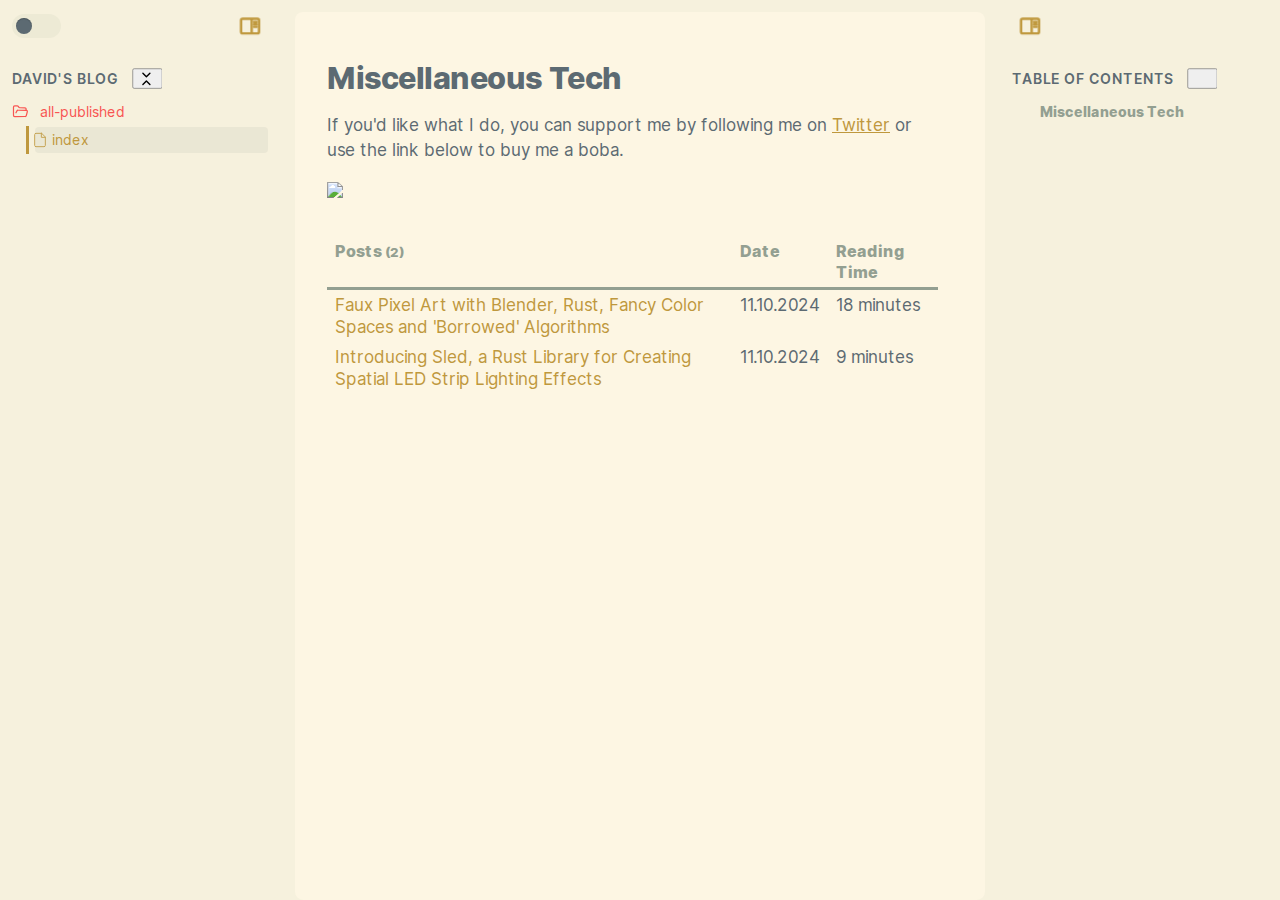
==== commit 2dd54b66: "Added spatial_led announcement post" ====
--- a/all-published/index.html
+++ b/all-published/index.html
@@ -11,7 +11,7 @@
 		<meta property="og:url" content="all-published/index.html">
 		<meta property="og:image" content="https://img.buymeacoffee.com/button-api/?text=Buy me a boba&amp;emoji=🧋&amp;slug=davidcosby&amp;button_colour=d699b6&amp;font_colour=293136&amp;font_family=Lato&amp;outline_colour=293136&amp;coffee_colour=d3c6aa">
 		<meta property="og:site_name" content="David's Blog">
-		<script async="">let absoluteBasePath,relativeBasePath,relativePathname,webpageContainer,documentContainer,viewContent,leftSidebar,rightSidebar,sidebarCollapseIcons,sidebarGutters,sidebars,sidebarDefaultWidth,sidebarTargetWidth,contentTargetWidth,themeToggle,searchInput,fileTree,outlineTree,fileTreeItems,outlineTreeItems,canvasWrapper,canvas,canvasNodes,canvasBackground,canvasBackgroundPattern,focusedCanvasNode,loadingIcon,documentType,embedType,customType,deviceSize,lastScreenWidth,loadedURL=new URL(window.location.href),isOffline=!1,collapseIconUp=["m7 15 5 5 5-5","m7 9 5-5 5 5"],collapseIconDown=["m7 20 5-5 5 5","m7 4 5 5 5-5"],isTouchDevice=isTouchCapable(),fullyInitialized=!1;async function initGlobalObjects(){"file:"!=window.location.protocol&&await loadIncludes(),loadingIcon=document.createElement("div"),loadingIcon.classList.add("loading-icon"),document.body.appendChild(loadingIcon),loadingIcon.innerHTML="<div></div><div></div><div></div><div></div>",webpageContainer=document.querySelector(".webpage-container"),documentContainer=document.querySelector(".document-container"),leftSidebar=document.querySelector(".sidebar-left"),rightSidebar=document.querySelector(".sidebar-right"),fileTree=document.querySelector(".file-tree"),outlineTree=document.querySelector(".outline-tree"),fileTreeItems=Array.from(document.querySelectorAll(".tree-container.file-tree .tree-item")),sidebars=[],sidebarGutters=[],sidebarCollapseIcons=[],leftSidebar&&rightSidebar&&(sidebarCollapseIcons=Array.from(document.querySelectorAll(".sidebar-collapse-icon")),sidebarGutters=[sidebarCollapseIcons[0].parentElement,sidebarCollapseIcons[1].parentElement],sidebars=[sidebarGutters[0].parentElement,sidebarGutters[1].parentElement]),themeToggle=document.querySelector(".theme-toggle-input")}async function initializePage(){focusedCanvasNode=null,canvasWrapper=document.querySelector(".canvas-wrapper")??canvasWrapper,canvas=document.querySelector(".canvas")??canvas;let e=document.querySelectorAll(".canvas-node");canvasNodes=e.length>0?e:canvasNodes,canvasBackground=document.querySelector(".canvas-background")??canvasBackground,canvasBackgroundPattern=document.querySelector(".canvas-background pattern")??canvasBackgroundPattern,viewContent=document.querySelector(".document-container > .view-content")??document.querySelector(".document-container > .markdown-preview-view")??viewContent,outlineTreeItems=Array.from(document.querySelectorAll(".tree-container.outline-tree .tree-item")),fullyInitialized||("file:"==window.location.protocol&&initializeForFileProtocol(),await initGlobalObjects(),initializeDocumentTypes(document),setupSidebars(),setupThemeToggle(),await setupSearch(),setupRootPath(document),sidebarDefaultWidth=await getComputedPixelValue("--sidebar-width"),contentTargetWidth=.9*await getComputedPixelValue("--line-width"),window.addEventListener("resize",(()=>onResize())),onResize()),setTimeout((()=>documentContainer.classList.remove("hide"))),!rightSidebar||"video"!=embedType&&"embed"!=embedType&&"excalidraw"!=customType&&"kanban"!=customType&&"canvas"!=documentType?rightSidebar&&rightSidebar.temporarilyCollapsed&&rightSidebar.collapsed&&(rightSidebar.collapse(!1),rightSidebar.temporarilyCollapsed=!1):rightSidebar.collapsed||rightSidebar.temporaryCollapse(),parseURLParams(),relativePathname=getVaultRelativePath(loadedURL.href)}function initializePageEvents(e){e&&(setupHeaders(e),setupTrees(e),setupLists(e),setupCallouts(e),setupCheckboxes(e),setupCanvas(e),setupCodeblocks(e),setupLinks(e),setupScroll(e))}function initializeDocumentTypes(e){e.querySelector(".document-container > .markdown-preview-view")?documentType="markdown":e.querySelector(".canvas-wrapper")?documentType="canvas":(documentType="custom",e.querySelector(".kanban-plugin")?customType="kanban":e.querySelector(".excalidraw-plugin")&&(customType="excalidraw"))}function initializeForFileProtocol(){let e=document.querySelector(".graph-view-placeholder");e&&(console.log("Running locally, skipping graph view initialization and hiding graph."),e.style.display="none",e.previousElementSibling.style.display="none")}function onEndResize(){document.body.classList.toggle("resizing",!1)}function onStartResize(){document.body.classList.toggle("resizing",!0)}window.onload=async function(){await initializePage(),initializePageEvents(document),setActiveDocument(loadedURL,!0,!1,!1),fullyInitialized=!0},window.onpopstate=function(e){if(e.preventDefault(),e.stopPropagation(),document.body.classList.contains("floating-sidebars")&&(!leftSidebar.collapsed||!rightSidebar.collapsed))return leftSidebar.collapse(!0),void rightSidebar.collapse(!0);loadDocument(getURLPath(),!1,!0),console.log("Popped state: "+getURLPath())};let checkStillResizingTimeout,isResizing=!1;function onResize(e=!1){function t(e,t){let o=window.innerWidth;return o>e&&o<t&&null==lastScreenWidth||o>e&&o<t&&(lastScreenWidth<=e||lastScreenWidth>=t)}function o(e){let t=window.innerWidth;return t>e&&null==lastScreenWidth||t>e&&lastScreenWidth<e}function n(e){let t=window.innerWidth;return t<e&&null==lastScreenWidth||t<e&&lastScreenWidth>e}isResizing||(onStartResize(),isResizing=!0),o(contentTargetWidth+2*sidebarDefaultWidth)||o(1025)?(deviceSize="large-screen",document.body.classList.toggle("floating-sidebars",!1),document.body.classList.toggle("is-large-screen",!0),document.body.classList.toggle("is-small-screen",!1),document.body.classList.toggle("is-tablet",!1),document.body.classList.toggle("is-phone",!1),sidebars.forEach((function(e){e.collapse(!1)})),sidebarGutters.forEach((function(e){e.collapse(!1)}))):t(1*(contentTargetWidth+sidebarDefaultWidth),contentTargetWidth+2*sidebarDefaultWidth)||t(769,1024)?(deviceSize="small screen",document.body.classList.toggle("floating-sidebars",!1),document.body.classList.toggle("is-large-screen",!1),document.body.classList.toggle("is-small-screen",!0),document.body.classList.toggle("is-tablet",!1),document.body.classList.toggle("is-phone",!1),sidebarGutters.forEach((function(e){e.collapse(!1)})),leftSidebar&&rightSidebar&&!leftSidebar.collapsed&&rightSidebar.collapse(!0)):t(2*sidebarDefaultWidth,1*(contentTargetWidth+sidebarDefaultWidth))||t(481,768)?(deviceSize="tablet",document.body.classList.toggle("floating-sidebars",!0),document.body.classList.toggle("is-large-screen",!1),document.body.classList.toggle("is-small-screen",!1),document.body.classList.toggle("is-tablet",!0),document.body.classList.toggle("is-phone",!1),sidebarGutters.forEach((function(e){e.collapse(!1)})),leftSidebar&&rightSidebar&&!leftSidebar.collapsed&&rightSidebar.collapse(!0),leftSidebar&&!fullyInitialized&&leftSidebar.collapse(!0)):(n(2*sidebarDefaultWidth)||n(480))&&(deviceSize="phone",document.body.classList.toggle("floating-sidebars",!0),document.body.classList.toggle("is-large-screen",!1),document.body.classList.toggle("is-small-screen",!1),document.body.classList.toggle("is-tablet",!1),document.body.classList.toggle("is-phone",!0),sidebars.forEach((function(e){e.collapse(!0)})),sidebarGutters.forEach((function(e){e.collapse(!1)}))),lastScreenWidth=window.innerWidth,null!=checkStillResizingTimeout&&clearTimeout(checkStillResizingTimeout);let i=window.innerWidth;checkStillResizingTimeout=setTimeout((function(){window.innerWidth==i&&(checkStillResizingTimeout=void 0,isResizing=!1,onEndResize())}),200)}function clamp(e,t,o){return Math.min(Math.max(e,t),o)}async function delay(e){return new Promise((t=>setTimeout(t,e)))}async function waitUntil(e,t=100,o=2e3){return new Promise((n=>{let i=0,a=setTimeout((()=>{clearInterval(i),n()}),o);i=setInterval((()=>{e()&&(clearInterval(i),clearTimeout(a),n())}),t)}))}function getElBounds(e){let t=e.getBoundingClientRect(),o=t.x,n=t.y,i=t.width,a=t.height;return{x:o,y:n,width:i,height:a,minX:o,minY:n,maxX:o+i,maxY:n+a,centerX:t.x+t.width/2,centerY:t.y+t.height/2}}async function getComputedPixelValue(e){const t=document.createElement("div");document.body.appendChild(t),t.style.position="absolute",t.style.width=`var(${e})`,await new Promise((e=>setTimeout(e,10)));const o=window.getComputedStyle(t).width;return t.remove(),parseFloat(o)}function getPointerPosition(e){let t=e.touches?Array.from(e.touches):[];return{x:t.length>0?t.reduce(((e,t)=>e+t.clientX),0)/e.touches.length:e.clientX,y:t.length>0?t.reduce(((e,t)=>e+t.clientY),0)/e.touches.length:e.clientY}}function getTouchPosition(e){return{x:e.clientX,y:e.clientY}}function getAllChildrenRecursive(e){let t=[];for(let o=0;o<e.children.length;o++){const n=e.children[o];t.push(n),t=t.concat(getAllChildrenRecursive(n))}return t}function isMobile(){let e=!1;var t;return t=navigator.userAgent||navigator.vendor||window.opera,(/(android|bb\d+|meego).+mobile|avantgo|bada\/|blackberry|blazer|compal|elaine|fennec|hiptop|iemobile|ip(hone|od)|iris|kindle|lge |maemo|midp|mmp|mobile.+firefox|netfront|opera m(ob|in)i|palm( os)?|phone|p(ixi|re)\/|plucker|pocket|psp|series(4|6)0|symbian|treo|up\.(browser|link)|vodafone|wap|windows ce|xda|xiino/i.test(t)||/1207|6310|6590|3gso|4thp|50[1-6]i|770s|802s|a wa|abac|ac(er|oo|s\-)|ai(ko|rn)|al(av|ca|co)|amoi|an(ex|ny|yw)|aptu|ar(ch|go)|as(te|us)|attw|au(di|\-m|r |s )|avan|be(ck|ll|nq)|bi(lb|rd)|bl(ac|az)|br(e|v)w|bumb|bw\-(n|u)|c55\/|capi|ccwa|cdm\-|cell|chtm|cldc|cmd\-|co(mp|nd)|craw|da(it|ll|ng)|dbte|dc\-s|devi|dica|dmob|do(c|p)o|ds(12|\-d)|el(49|ai)|em(l2|ul)|er(ic|k0)|esl8|ez([4-7]0|os|wa|ze)|fetc|fly(\-|_)|g1 u|g560|gene|gf\-5|g\-mo|go(\.w|od)|gr(ad|un)|haie|hcit|hd\-(m|p|t)|hei\-|hi(pt|ta)|hp( i|ip)|hs\-c|ht(c(\-| |_|a|g|p|s|t)|tp)|hu(aw|tc)|i\-(20|go|ma)|i230|iac( |\-|\/)|ibro|idea|ig01|ikom|im1k|inno|ipaq|iris|ja(t|v)a|jbro|jemu|jigs|kddi|keji|kgt( |\/)|klon|kpt |kwc\-|kyo(c|k)|le(no|xi)|lg( g|\/(k|l|u)|50|54|\-[a-w])|libw|lynx|m1\-w|m3ga|m50\/|ma(te|ui|xo)|mc(01|21|ca)|m\-cr|me(rc|ri)|mi(o8|oa|ts)|mmef|mo(01|02|bi|de|do|t(\-| |o|v)|zz)|mt(50|p1|v )|mwbp|mywa|n10[0-2]|n20[2-3]|n30(0|2)|n50(0|2|5)|n7(0(0|1)|10)|ne((c|m)\-|on|tf|wf|wg|wt)|nok(6|i)|nzph|o2im|op(ti|wv)|oran|owg1|p800|pan(a|d|t)|pdxg|pg(13|\-([1-8]|c))|phil|pire|pl(ay|uc)|pn\-2|po(ck|rt|se)|prox|psio|pt\-g|qa\-a|qc(07|12|21|32|60|\-[2-7]|i\-)|qtek|r380|r600|raks|rim9|ro(ve|zo)|s55\/|sa(ge|ma|mm|ms|ny|va)|sc(01|h\-|oo|p\-)|sdk\/|se(c(\-|0|1)|47|mc|nd|ri)|sgh\-|shar|sie(\-|m)|sk\-0|sl(45|id)|sm(al|ar|b3|it|t5)|so(ft|ny)|sp(01|h\-|v\-|v )|sy(01|mb)|t2(18|50)|t6(00|10|18)|ta(gt|lk)|tcl\-|tdg\-|tel(i|m)|tim\-|t\-mo|to(pl|sh)|ts(70|m\-|m3|m5)|tx\-9|up(\.b|g1|si)|utst|v400|v750|veri|vi(rg|te)|vk(40|5[0-3]|\-v)|vm40|voda|vulc|vx(52|53|60|61|70|80|81|83|85|98)|w3c(\-| )|webc|whit|wi(g |nc|nw)|wmlb|wonu|x700|yas\-|your|zeto|zte\-/i.test(t.substr(0,4)))&&(e=!0),e}function isTouchCapable(){return"ontouchstart"in window||navigator.maxTouchPoints>0||navigator.msMaxTouchPoints>0}function downloadBlob(e,t="file.txt"){if(window.navigator&&window.navigator.msSaveOrOpenBlob)return window.navigator.msSaveOrOpenBlob(e);const o=window.URL.createObjectURL(e),n=document.createElement("a");n.href=o,n.download=t,n.dispatchEvent(new MouseEvent("click",{bubbles:!0,cancelable:!0,view:window})),setTimeout((()=>{window.URL.revokeObjectURL(o),n.remove()}),100)}function extentionToTag(e){return["png","jpg","jpeg","svg","gif","bmp","ico"].includes(e)?"img":["mp4","mov","avi","webm","mpeg"].includes(e)?"video":["mp3","wav","ogg","aac"].includes(e)?"audio":["pdf"].includes(e)?"embed":void 0}let slideUp=(e,t=500)=>{e.style.transitionProperty="height, margin, padding",e.style.transitionDuration=t+"ms",e.style.boxSizing="border-box",e.style.height=e.offsetHeight+"px",e.offsetHeight,e.style.overflow="hidden",e.style.height=0,e.style.paddingTop=0,e.style.paddingBottom=0,e.style.marginTop=0,e.style.marginBottom=0,window.setTimeout((async()=>{e.style.display="none",e.style.removeProperty("height"),e.style.removeProperty("padding-top"),e.style.removeProperty("padding-bottom"),e.style.removeProperty("margin-top"),e.style.removeProperty("margin-bottom"),e.style.removeProperty("overflow"),e.style.removeProperty("transition-duration"),e.style.removeProperty("transition-property")}),t)},slideUpAll=(e,t=500)=>{e.forEach((async e=>{e&&(e.style.transitionProperty="height, margin, padding",e.style.transitionDuration=t+"ms",e.style.boxSizing="border-box",e.style.height=e.offsetHeight+"px",e.offsetHeight,e.style.overflow="hidden",e.style.height=0,e.style.paddingTop=0,e.style.paddingBottom=0,e.style.marginTop=0,e.style.marginBottom=0)})),window.setTimeout((async()=>{e.forEach((async e=>{e&&(e.style.display="none",e.style.removeProperty("height"),e.style.removeProperty("padding-top"),e.style.removeProperty("padding-bottom"),e.style.removeProperty("margin-top"),e.style.removeProperty("margin-bottom"),e.style.removeProperty("overflow"),e.style.removeProperty("transition-duration"),e.style.removeProperty("transition-property"))}))}),t)},slideDown=(e,t=500)=>{e.style.removeProperty("display");let o=window.getComputedStyle(e).display;"none"===o&&(o="block"),e.style.display=o;let n=e.offsetHeight;e.style.overflow="hidden",e.style.height=0,e.style.paddingTop=0,e.style.paddingBottom=0,e.style.marginTop=0,e.style.marginBottom=0,e.offsetHeight,e.style.boxSizing="border-box",e.style.transitionProperty="height, margin, padding",e.style.transitionDuration=t+"ms",e.style.height=n+"px",e.style.removeProperty("padding-top"),e.style.removeProperty("padding-bottom"),e.style.removeProperty("margin-top"),e.style.removeProperty("margin-bottom"),window.setTimeout((async()=>{e.style.removeProperty("height"),e.style.removeProperty("overflow"),e.style.removeProperty("transition-duration"),e.style.removeProperty("transition-property")}),t)},slideDownAll=(e,t=500)=>{e.forEach((async e=>{if(!e)return;e.style.removeProperty("display");let o=window.getComputedStyle(e).display;"none"===o&&(o="block"),e.style.display=o;let n=e.offsetHeight;e.style.overflow="hidden",e.style.height=0,e.style.paddingTop=0,e.style.paddingBottom=0,e.style.marginTop=0,e.style.marginBottom=0,e.offsetHeight,e.style.boxSizing="border-box",e.style.transitionProperty="height, margin, padding",e.style.transitionDuration=t+"ms",e.style.height=n+"px",e.style.removeProperty("padding-top"),e.style.removeProperty("padding-bottom"),e.style.removeProperty("margin-top"),e.style.removeProperty("margin-bottom")})),window.setTimeout((async()=>{e.forEach((async e=>{e&&(e.style.removeProperty("height"),e.style.removeProperty("overflow"),e.style.removeProperty("transition-duration"),e.style.removeProperty("transition-property"))}))}),t)};var slideToggle=(e,t=500)=>"none"===window.getComputedStyle(e).display?slideDown(e,t):slideUp(e,t),slideToggleAll=(e,t=500)=>"none"===window.getComputedStyle(e[0]).display?slideDownAll(e,t):slideUpAll(e,t);function getURLExtention(e){return e.split(".").pop().split("?")[0].split("#")[0].toLowerCase().trim()}let transferDocument=document.implementation.createHTMLDocument(),loading=!1;async function loadDocument(e,t,o){if(e=decodeURI(e),loading)return void console.log("Already loading document.");loading=!0;let n=new URL(e,absoluteBasePath);if(relativePathname=getVaultRelativePath(n.href),console.log("Loading document: ",n.pathname),n.pathname==loadedURL?.pathname)return console.log("Document already loaded."),loadedURL=n,setActiveDocument(loadedURL,!1,!1),await initializePage(),void(loading=!1);loadedURL=n;let i,a=loadedURL.pathname;await showLoading(!0);try{i=await fetch(a)}catch(e){return window.location.assign(a),void(loading=!1)}if(i.ok){setActiveDocument(loadedURL,o,t);let n=getURLExtention(e);if("/"==n&&(n="html"),documentType="none",embedType="none",customType="none","html"==n){let e=(await i.text()).replaceAll("<!DOCTYPE html>","").replaceAll("<html>","").replaceAll("</html>","");transferDocument.write(e),setupRootPath(transferDocument),initializeDocumentTypes(transferDocument);let t=transferDocument.querySelector(".document-container");documentContainer.innerHTML=t.innerHTML;let o=transferDocument.querySelector(".outline-tree");outlineTree&&o&&(outlineTree.innerHTML=o.innerHTML),document.title=transferDocument.title,transferDocument.close()}else if(documentType="embed",embedType=extentionToTag(n),null!=embedType){let t=document.createElement(embedType);t.controls=!0,t.src=e,t.style.maxWidth="100%","embed"==embedType&&(t.style.width="100%",t.style.height="100%"),t.style.objectFit="contain",viewContent.innerHTML="",viewContent.setAttribute("class","view-content embed"),viewContent.appendChild(t),document.querySelector(".outline-tree")&&(document.querySelector(".outline-tree").innerHTML=""),document.title=e.split("/").pop()}else{downloadBlob(await i.blob(),e.split("/").pop())}await initializePage(),initializePageEvents(documentContainer),initializePageEvents(outlineTree)}else pageNotFound(viewContent);await showLoading(!1),loading=!1}function setActiveDocument(e,t,o,n=!0){let i=getVaultRelativePath(e.href),a=decodeURI(i).split("#")[0].split("?")[0].replace('"','\\"').replace("'","\\'");"/"!=a&&""!=a||(a="index.html");let l=document.querySelector(".file-tree .tree-item.mod-active"),s=document.querySelector(`.file-tree .tree-item:has(>.tree-link[href^="${a}"])`);if(s&&!s.isEqualNode(l)&&(l?.classList.remove("mod-active"),s.classList.add("mod-active"),t&&scrollIntoView(s,{block:"center",inline:"nearest"},n)),"undefined"!=typeof graphData&&window.graphRenderer){let e=graphData?.paths.findIndex((function(e){return e.endsWith(a)}))??-1;e>=0&&(window.graphRenderer.activeNode=e)}console.log("Active document: "+o),o&&"file:"!=window.location.protocol&&(window.history.pushState({path:i},"",i),console.log("Pushed state: "+i))}function parseURLParams(){const e=loadedURL.searchParams.get("mark"),t=loadedURL.searchParams.get("query"),o=decodeURI(loadedURL.hash);if(e&&searchCurrentDocument(e),t&&search(t),o){const e=document.getElementById(o.substring(1));e?scrollIntoView(e,{behavior:"smooth",block:"start"}):console.log("Heading not found: "+o)}}async function showLoading(e){if(documentContainer.style.transitionDuration="",loadingIcon.classList.toggle("show",e),documentContainer.classList.toggle("hide",e),e){let e=getViewBounds();loadingIcon.style.left=e.centerX-loadingIcon.offsetWidth/2+"px",loadingIcon.style.top=e.centerY-loadingIcon.offsetHeight/2+"px","phone"==deviceSize&&leftSidebar.collapse(!0)}await delay(200)}function pageNotFound(e){e.innerHTML="\n\t<div>\n\t\t<center style='position: relative; transform: translateY(20vh); width: 100%; text-align: center;'>\n\t\t\t<h1 style>Page Not Found</h1>\n\t\t</center>\n\t</div>\n\t",document.querySelector(".outline-tree")&&(document.querySelector(".outline-tree").innerHTML=""),console.log("Page not found: "+absoluteBasePath+loadedURL.pathname);let t=getURLRootPath(absoluteBasePath+loadedURL.pathname);relativeBasePath=t,document.querySelector("base").href=t,document.title="Page Not Found"}function setupRootPath(e){let t=e.getElementById("root-path");if(!t)return;let o=t.getAttribute("root-path"),n=document.createElement("base");n.href=o,console.log("Setting root path: "+o),document.querySelector("base").replaceWith(n),document.querySelector("#root-path").setAttribute("root-path",o),relativeBasePath=o,absoluteBasePath=new URL(o,window.location.href).href}function getURLPath(e=window.location.pathname){return null==absoluteBasePath&&setupRootPath(document),e.replace(absoluteBasePath,"")}function getURLRootPath(e=window.location.pathname){let t=getURLPath(e).split("/"),o="";for(let e=0;e<t.length-1;e++)o+="../";return o}function getVaultRelativePath(e){return e.replace(absoluteBasePath,"")}function setupHeaders(e){e.querySelectorAll(".heading-collapse-indicator").forEach((function(e){e.addEventListener("click",(function(){toggleTreeHeaderOpen(e.parentElement.parentElement,!0)}))})),e.querySelectorAll(".heading-wrapper").forEach((function(e){e.collapsed=!1,e.childrenContainer=e.querySelector(".heading-children"),e.parentHeader=e.parentElement.parentElement,e.headerElement=e.querySelector(".heading"),e.markdownPreviewSizer=getHeaderSizerEl(e),e.collapse=function(t,o=!0,n=!1){collapseHeader(e,t,o,n)},e.toggleCollapse=function(t=!0){toggleTreeHeaderOpen(e,t)},e.hide=function(){hideHeader(e)},e.show=function(t=!1,o=!1,n=!1){showHeader(e,t,o,n)}})),e.querySelectorAll(".heading").forEach((function(e){e.headingWrapper=e.parentElement}))}function isHeadingWrapper(e){return!!e&&e.classList.contains("heading-wrapper")}function getHeaderSizerEl(e){let t=e;for(;t&&!t.classList.contains("markdown-preview-sizer");)t=t.parentElement;return t||void 0}async function collapseHeader(e,t,o=!0,n=!1){let i=e.childrenContainer;if(o&&!t){let t=e.parentHeader;isHeadingWrapper(t)&&t.collapse(!1,!0,n)}if(!(e.classList.contains("is-collapsed")!=t))return void(t||"canvas"!=documentType||e.show(!0));if(e.timeout&&(clearTimeout(e.timeout),i.style.transitionDuration="",i.style.height="",e.classList.toggle("is-animating",!1)),t){e.collapseHeight=i.offsetHeight+parseFloat(i.lastChild?.marginBottom||0);let t=e.nextElementSibling;for(;t&&"canvas"==documentType;){let e=t;isHeadingWrapper(e)&&e.show(!1,!0,!0),setTimeout((function(){e.forceShown=!1}),500),t=t.nextElementSibling}}let a=e.collapseHeight;function l(t=void 0){if(null!=t)e.markdownPreviewSizer.style.minHeight=t+"px";else{let t=Array.from(e.markdownPreviewSizer.children).reduce(((e,t)=>e+t.offsetHeight),0);e.markdownPreviewSizer.style.minHeight=t+"px"}}if(i.style.height=a+"px",t||"canvas"!=documentType||e.show(!0),e.collapsed=t,n)return i.style.transitionDuration="0s",e.classList.toggle("is-collapsed",t),i.style.height="",i.style.transitionDuration="",void l();let s=getComputedStyle(i).transitionDuration;s=s.endsWith("s")?parseFloat(s):s.endsWith("ms")?parseFloat(s)/1e3:0;let r=Math.min(s*Math.sqrt(a)/16,.5);i.style.transitionDuration=`${r}s`,i.style.height=t?"0px":a+"px",e.classList.toggle("is-animating",!0),e.classList.toggle("is-collapsed",t),e.markdownPreviewSizer.closest(".markdown-embed")&&l(t?0:void 0),setTimeout((function(){i.style.transitionDuration="",t||(i.style.height=""),e.classList.toggle("is-animating",!1),l()}),1e3*r)}function toggleTreeHeaderOpen(e,t=!0){e.collapse(!e.collapsed,t)}function hideHeader(e){if(e.forceShown)return;if(e.classList.contains("is-hidden")||e.classList.contains("is-collapsed"))return;if("none"==getComputedStyle(e).display)return;let t=e.offsetHeight;e.classList.toggle("is-hidden",!0),0!=t&&(e.style.height=t+"px"),e.style.visibility="hidden"}function showHeader(e,t=!0,o=!1,n=!1){if(n&&(e.forceShown=!0),t){let t=e.parentHeader;isHeadingWrapper(t)&&t.show(!0,!1,n)}if(o){e.querySelectorAll(".heading-wrapper").forEach((function(e){e.show(!1,!0,n)}))}e.classList.contains("is-hidden")&&!e.classList.contains("is-collapsed")&&(e.classList.toggle("is-hidden",!1),e.style.height="",e.style.visibility="")}function setupTrees(e){e.querySelectorAll(".collapse-tree-button").forEach((function(e){e.treeRoot=e.closest(".tree-container"),e.icon=e.firstChild,e.icon.innerHTML="<path d></path><path d></path>",e.setIcon=function(t){e.icon.children[0].setAttribute("d",t?collapseIconUp[0]:collapseIconDown[0]),e.icon.children[1].setAttribute("d",t?collapseIconUp[1]:collapseIconDown[1])},e.collapse=function(t){setTreeCollapsedAll(e.treeRoot.classList.contains("file-tree")?fileTreeItems:outlineTreeItems,t),e.setIcon(t),e.collapsed=t},e.toggleCollapse=function(){e.collapse(!e.collapsed)},e.toggleState=function(t){void 0===t&&(t=!e.collapsed),e.collapsed=t,e.setIcon(t)},e.addEventListener("click",(function(t){return t.preventDefault(),t.stopPropagation(),e.toggleCollapse(),!1})),(e.treeRoot.classList.contains("file-tree")?fileTreeItems:outlineTreeItems).some((e=>!e.classList.contains("is-collapsed")&&e.classList.contains("mod-collapsible")))&&e.toggleState(!1)}));let t=Array.from(e.querySelectorAll(".tree-container.file-tree .tree-item:has(.collapse-icon) > .tree-link")),o=Array.from(e.querySelectorAll(".tree-container.outline-tree .tree-item:has(.collapse-icon) > .tree-link .collapse-icon")),n=Array.from(t).concat(Array.from(o));for(let e of n){let t=e?.closest(".tree-item");t&&e&&e?.addEventListener("click",(function(e){e.preventDefault(),e.stopPropagation(),toggleTreeCollapsed(t)}))}}async function setTreeCollapsed(e,t,o=!0,n=!0){if(e.classList.contains("mod-collapsible")||(e=e.closest(".mod-collapsible")),!e||!e.classList.contains("mod-collapsible"))return;if(e.classList.contains("is-collapsed")==t)return;if(n){let t=e.parentElement.closest(".mod-collapsible");t&&await setTreeCollapsed(t,!1,o,n)}let i=e.querySelector(".tree-item-children");if(t)e.classList.add("is-collapsed"),o?slideUp(i,100):i.style.display="none";else{e.classList.remove("is-collapsed"),o?slideDown(i,100):i.style.display="";let t=e.closest(".tree-container");if(t){let e=t.querySelector(".collapse-tree-button");e&&e.toggleState(!1)}}}async function setTreeCollapsedAll(e,t,o=!0){let n=[];e.forEach((async e=>{if(!e||!e.classList.contains("mod-collapsible"))return;let o=e.querySelector(".tree-item-children");t?e.classList.add("is-collapsed"):e.classList.remove("is-collapsed"),n.push(o)})),t?o?slideUpAll(n,100):n.forEach((async e=>{e&&(e.style.display="none")})):o?slideDownAll(n,100):n.forEach((async e=>{e&&(e.style.display="")}))}function toggleTreeCollapsed(e){(e=e.closest(".tree-item"))&&setTreeCollapsed(e,!e.classList.contains("is-collapsed"))}function toggleTreeCollapsedAll(e){e&&setTreeCollapsedAll(e,!e[0].classList.contains("is-collapsed"))}function getFileTreeItemFromPath(e){return document.querySelector(`.file-tree .tree-item:has(> .tree-link[href^="${e}"])`)}async function filterFileTree(e,t,o,n=!0){n&&await setTreeCollapsedAll(fileTreeItems,!1,!1);let i=Array.from(document.querySelectorAll(".file-tree .tree-item:not(.filtered-out)"));for await(let l of i)l.classList.add("filtered-out");await removeTreeHintLabels();for(let s=0;s<e.length;s++){let r=e[s],c=t[s],d=getFileTreeItemFromPath(r);if(d){d.classList.remove("filtered-out");let u=d.querySelector(".tree-link");u&&(u.href=r+"?mark="+o);let m=d.parentElement.closest(".tree-item");for(;m;)m.classList.remove("filtered-out"),m=m.parentElement.closest(".tree-item");if(c.length>0){let p=d.querySelector(".tree-link").appendChild(document.createElement("div"));function a(e,t){if(""==(e=e.trim()))return;let o=document.createElement("a");o.classList.add("tree-hint-label"),o.classList.add("internal-link"),o.textContent=e,o.href=decodeURI(t).replaceAll(" ","_"),p.appendChild(o)}p.classList.add("tree-hint-container");for(let h of c)a(h,r+"#"+h);setupLinks(p)}}}}async function clearFileTreeFilter(e=!0){await removeTreeHintLabels();let t=document.querySelectorAll(".file-tree .filtered-out");for await(let e of t)e.classList.remove("filtered-out");let o=document.querySelectorAll(".file-tree .tree-link[href*='?mark=']");for await(let e of o){let t=e.href.split("?")[0];t=getVaultRelativePath(t),e.href=t}e&&await setTreeCollapsedAll(fileTreeItems,!0,!1)}async function removeTreeHintLabels(){let e=document.querySelectorAll(".tree-hint-container");for await(let t of e)t.remove()}function sortFileTreeDocuments(e){let t=Array.from(document.querySelectorAll(".file-tree .tree-item.mod-tree-file:not(.filtered-out)"));t.sort(e);for(let e=1;e<t.length;e++){let o=t[e],n=t[e-1];o.parentElement==n.parentElement&&n.after(o)}let o=Array.from(document.querySelectorAll(".file-tree .tree-item.mod-tree-folder:not(.filtered-out)"));o.sort((function(e,o){let n=e.querySelector(".tree-item.mod-tree-file:not(.filtered-out)"),i=o.querySelector(".tree-item.mod-tree-file:not(.filtered-out)");return t.indexOf(n)-t.indexOf(i)}));for(let e=1;e<o.length;e++){let t=o[e],n=!1;for(let i=e-1;i>=0;i--){let e=o[i];if(t.parentElement==e.parentElement){e.after(t),n=!0;break}}n||t.parentElement.prepend(t)}}function sortFileTree(e){let t=Array.from(document.querySelectorAll(".file-tree .tree-item.mod-tree-file:not(.filtered-out)"));t.sort(e);for(let e=1;e<t.length;e++){let o=t[e],n=t[e-1];o.parentElement==n.parentElement&&n.after(o)}let o=Array.from(document.querySelectorAll(".file-tree .tree-item.mod-tree-folder:not(.filtered-out)"));o.sort(e);for(let e=1;e<o.length;e++){let t=o[e],n=!1;for(let i=e-1;i>=0;i--){let e=o[i];if(t.parentElement==e.parentElement){e.after(t),n=!0;break}}n||t.parentElement.prepend(t)}}function sortFileTreeAlphabetically(e=!1){sortFileTree((function(t,o){const n=t.querySelector(".tree-item-title"),i=o.querySelector(".tree-item-title");if(!n||!i)return 0;const a=n.textContent.toLowerCase(),l=i.textContent.toLowerCase();return a.localeCompare(l,void 0,{numeric:!0})*(e?-1:1)}))}function setupLists(e){let t=Array.from(e.querySelectorAll(".list-collapse-indicator"));for(let e=0;e<t.length;e++){let o=t[e];o.addEventListener("click",(function(e){let t=o.closest("li");t&&(t.classList.toggle("is-collapsed"),o.classList.toggle("is-collapsed"))}))}}function setupCanvas(e){if("canvas"!=documentType||!e.querySelector(".canvas-wrapper"))return;e.querySelector(".canvas")?.setAttribute("style","translate: 0px 1px; scale: 1;");let t=getNodesBounds();setViewCenter(t.centerX,t.centerY),e.querySelectorAll(".canvas-node-container").forEach((function(e){var t=e.parentElement;function o(e){t.classList.toggle("is-focused"),null!=focusedCanvasNode&&focusedCanvasNode!=t&&(focusedCanvasNode.classList.remove("is-focused"),focusedCanvasNode.querySelector(".canvas-node-container").style.display=""),focusedCanvasNode=t,t.addEventListener("mouseleave",n),t.addEventListener("touchend",n)}function n(e){focusedCanvasNode&&(focusedCanvasNode.classList.remove("is-focused"),focusedCanvasNode=null),t.removeEventListener("mouseleave",n),t.removeEventListener("touchend",n)}e.addEventListener("mouseenter",o),e.addEventListener("touchstart",o)})),e.querySelectorAll(".canvas-node").forEach((function(e){e.addEventListener("dblclick",(function(t){fitViewToNode(e)}))})),e.querySelectorAll(".canvas-background").forEach((function(e){e.addEventListener("dblclick",(function(e){fitViewToCanvas()}))})),canvasWrapper.addEventListener("mousedown",n),canvasWrapper.addEventListener("touchstart",n);let o=!1;function n(e){let t=e.touches??[];if(o=!1,!(t.length>1)&&(1==e.button||0==e.button||t.length>0)){let n=getPointerPosition(e),i=!1,a=0,l=t.length,s=function(t){let s=t.touches??[],r=getPointerPosition(t);l!=s.length&&(n=r,l=s.length);let c=r.x-n.x,d=r.y-n.y;if((1==e.button||1==s.length)&&focusedCanvasNode){let e=Math.abs(c)>Math.abs(1.5*d),t=Math.abs(d)>Math.abs(1.5*c),n=focusedCanvasNode.querySelector(".markdown-preview-sizer");if(n){let i=n.scrollHeight>n.parentElement.clientHeight+1,a=n.scrollWidth>n.parentElement.clientWidth+1;o=!(!(e&&a||t&&i)||!(window?.navigator?.platform?.startsWith("Win")??1))}}if(0==e.button&&focusedCanvasNode&&""!=focusedCanvasNode.querySelector(".canvas-node-content").textContent.trim()&&(o=!0),o||(translateCanvas(c,d),n=r),2==s.length){let e=getPointerPosition(t,!1),o=getTouchPosition(t.touches[0]),n=getTouchPosition(t.touches[1]),l=Math.sqrt(Math.pow(o.x-n.x,2)+Math.pow(o.y-n.y,2));i||(i=!0,a=l),scaleCanvasAroundPoint(1+(l-a)/a,e.x,e.y),a=l}},r=function(e){document.body.removeEventListener("mousemove",s),document.body.removeEventListener("mouseup",r),document.body.removeEventListener("mouseenter",c),document.body.removeEventListener("touchmove",s),document.body.removeEventListener("touchend",r),document.body.removeEventListener("touchcancel",r),o=!1},c=function(e){1!=e.buttons&&4!=e.buttons&&r(e)};document.body.addEventListener("mousemove",s),document.body.addEventListener("mouseup",r),document.body.addEventListener("mouseenter",c),document.body.addEventListener("touchmove",s),document.body.addEventListener("touchend",r),document.body.addEventListener("touchcancel",r)}}let i=0,a=0;canvasWrapper.addEventListener("mousemove",(function(e){let t=getPointerPosition(e);i=t.x,a=t.y}));let l=1,s=0,r=!1;canvasWrapper.addEventListener("wheel",(function(e){if(focusedCanvasNode){let e=focusedCanvasNode.querySelector(".markdown-preview-sizer");if(e&&e.scrollHeight>e.parentElement.clientHeight)return}if(e.preventDefault(),e.stopPropagation(),r){let t=1;t-=e.deltaY/700*t,t=clamp(t,.1,10);let o=getViewBounds();scaleCanvasAroundPoint(t,o.centerX,o.centerY)}else{let t=0==s;s-=e.deltaY/200;const o=.14*l;s=clamp(s,-o,o),t&&requestAnimationFrame(m)}}));let c=0,d=0,u=0;function m(e){if(c=e-d,0==d&&(c=30),d=e,u=.05*c+.95*u,u>50)return console.log("Scrolling too slow, turning on instant scroll"),void(r=!0);let t=l;l+=s*(c/1e3)*30,l=clamp(l,.1,10);getViewBounds();scaleCanvasAroundPoint(l/t,i,a),s*=.4,Math.abs(s)<.01?(s=0,d=0):requestAnimationFrame(m)}setTimeout(fitViewToCanvas,300)}function getViewBounds(){let e=viewContent.getBoundingClientRect(),t=e.x,o=e.y,n=e.x+e.width,i=e.y+e.height;return{x:t,y:o,width:n-t,height:i-o,minX:t,minY:o,maxX:n,maxY:i,centerX:e.x+e.width/2,centerY:e.y+e.height/2}}function getNodesBounds(){let e=1/0,t=1/0,o=-1/0,n=-1/0;canvasNodes.forEach((function(i){let a=i.getBoundingClientRect();a.x<e&&(e=a.x),a.y<t&&(t=a.y),a.x+a.width>o&&(o=a.x+a.width),a.y+a.height>n&&(n=a.y+a.height)}));let i=o-e,a=n-t;return{x:e,y:t,width:i,height:a,minX:e,minY:t,maxX:o,maxY:n,centerX:e+i/2,centerY:t+a/2}}function getCanvasBounds(){let e=canvas.getBoundingClientRect(),t=e.x,o=e.y,n=e.width,i=e.height;return{x:t,y:o,width:n,height:i,minX:t,minY:o,maxX:t+n,maxY:o+i,centerX:e.x+e.width/2,centerY:e.y+e.height/2}}function scaleCanvasAroundPoint(e,t,o){let n=getCanvasBounds(),i=t-n.x,a=o-n.y,l=t-(n.x+i*e),s=o-(n.y+a*e);return scaleCanvas(e),translateCanvas(l,s),{x:l,y:s}}function scaleCanvas(e){let t=Math.max(e*canvas.style.scale,.001);canvas.style.scale=t,canvasWrapper.style.setProperty("--zoom-multiplier",1/Math.sqrt(t))}function translateCanvas(e,t){let o=canvas.style.translate,n=o.split(" "),i=n.length>0?parseFloat(o.split(" ")[0].trim()):0,a=n.length>1?parseFloat(o.split(" ")[1].trim()):i;canvas.style.translate=`${i+e}px ${a+t}px`}function setViewCenter(e,t){let o=getViewBounds();translateCanvas(o.centerX-e,o.centerY-t)}function getCanvasTranslation(){let e=canvas.style.translate,t=e.split(" "),o=t.length>0?parseFloat(e.split(" ")[0].trim()):0;return{x:o,y:t.length>1?parseFloat(e.split(" ")[1].trim()):o}}function scaleCanvasBackground(e){let t=e*canvasBackgroundPattern.getAttribute("width"),o=e*canvasBackgroundPattern.getAttribute("height");canvasBackgroundPattern.setAttribute("width",t),canvasBackgroundPattern.setAttribute("height",o)}function translateCanvasBackground(e,t){canvasBackgroundPattern.setAttribute("x",e+canvasBackgroundPattern.getAttribute("x")),canvasBackgroundPattern.setAttribute("y",t+canvasBackgroundPattern.getAttribute("y"))}function fitViewToNode(e){let t=getElBounds(e),o=getViewBounds(),n=getCanvasBounds(),i=.8*Math.min(o.width/t.width,o.height/t.height),a=n.x,l=n.y,s=a+(t.centerX-a)*i,r=l+(t.centerY-l)*i,c=o.centerX-s,d=o.centerY-r;t=getElBounds(e),canvas.style.transition="scale 0.5s cubic-bezier(0.5, -0.1, 0.5, 1.1), translate 0.5s cubic-bezier(0.5, -0.1, 0.5, 1.1)",scaleCanvas(i),translateCanvas(c,d),setTimeout((function(){canvas.style.transition=""}),550)}function fitViewToCanvas(){let e=getNodesBounds(),t=getViewBounds(),o=getCanvasBounds(),n=.8*Math.min(t.width/e.width,t.height/e.height),i=o.x,a=o.y,l=i+(e.centerX-i)*n,s=a+(e.centerY-a)*n,r=t.centerX-l,c=t.centerY-s;canvas.style.transition="scale 0.5s cubic-bezier(0.5, -0.1, 0.5, 1.1), translate 0.5s cubic-bezier(0.5, -0.1, 0.5, 1.1)",scaleCanvas(n),translateCanvas(r,c),setTimeout((function(){canvas.style.transition=""}),550)}function setupCallouts(e){e.querySelectorAll(".callout.is-collapsible .callout-title").forEach((function(e){e.addEventListener("click",(function(){var t=this.parentElement;t.classList.toggle("is-collapsed"),e.querySelector(".callout-fold").classList.toggle("is-collapsed"),slideToggle(t.querySelector(".callout-content"),100)}))}))}function setupCheckboxes(e){e.querySelectorAll(".task-list-item-checkbox").forEach((function(e){e.addEventListener("click",(function(){var e=this.parentElement;e.classList.toggle("is-checked"),e.setAttribute("data-task",e.classList.contains("is-checked")?"x":" ")}))})),e.querySelectorAll('.plugin-tasks-list-item input[type="checkbox"]').forEach((function(e){e.checked=e.parentElement.classList.contains("is-checked")})),e.querySelectorAll(".kanban-plugin__item.is-complete").forEach((function(e){e.querySelector('input[type="checkbox"]').checked=!0}))}function setupCodeblocks(e){e.querySelectorAll(".copy-code-button").forEach((function(t){t.addEventListener("click",(function(){var t=this.parentElement.querySelector("code").textContent;navigator.clipboard.writeText(t),this.textContent="Copied!",setTimeout((function(){e.querySelectorAll(".copy-code-button").forEach((function(e){e.textContent="Copy"}))}),2e3)}))}))}function setupLinks(e){e.querySelectorAll(".internal-link, a.tag, .tree-link, .footnote-link").forEach((function(e){e.addEventListener("click",(function(t){let o=e.getAttribute("href");if(t.preventDefault(),t.stopPropagation(),!o)return void console.log("No target found for link");let n=relativePathname.split("#")[0].split("?")[0];(o.startsWith("#")||o.startsWith("?"))&&(o=n+o),loadDocument(o,!0,!e.classList.contains("tree-link"))}))}))}function setupSidebars(){rightSidebar&&leftSidebar&&(sidebarCollapseIcons[0].otherIcon=sidebarCollapseIcons[1],sidebarCollapseIcons[1].otherIcon=sidebarCollapseIcons[0],sidebarCollapseIcons[0].gutter=sidebarGutters[0],sidebarCollapseIcons[1].gutter=sidebarGutters[1],sidebarCollapseIcons[0].sidebar=sidebars[0],sidebarCollapseIcons[1].sidebar=sidebars[1],sidebarGutters[0].otherGutter=sidebarGutters[1],sidebarGutters[1].otherGutter=sidebarGutters[0],sidebarGutters[0].collapseIcon=sidebarCollapseIcons[0],sidebarGutters[1].collapseIcon=sidebarCollapseIcons[1],sidebars[0].otherSidebar=sidebars[1],sidebars[1].otherSidebar=sidebars[0],sidebars[0].gutter=sidebarGutters[0],sidebars[1].gutter=sidebarGutters[1],sidebars.forEach((function(e){e.collapsed=e.classList.contains("is-collapsed"),e.collapse=function(t=!0){if(!t&&this.temporarilyCollapsed&&"large-screen"==deviceSize&&this.gutter.collapse(!0),!t&&document.body.classList.contains("floating-sidebars")){document.body.addEventListener("click",(function t(o){o.target.closest(".sidebar")||(e.collapse(!0),document.body.removeEventListener("click",t))}))}"phone"==deviceSize&&(t||e.otherSidebar.fullCollapse(!0,!0),t&&e.gutter.otherGutter.collapse(!1,!0)),"tablet"==deviceSize&&(t||e.otherSidebar.collapse(!0)),this.classList.toggle("is-collapsed",t),this.collapsed=t},e.temporaryCollapse=function(e=!0){this.temporarilyCollapsed=!0,this.collapse(!0),this.gutter.collapse(!1),this.collapsed=e},e.fullCollapse=function(e=!0,t=!1){this.collapse(e),this.gutter.collapse(!0,t),this.collapsed=e},e.toggleCollapse=function(){this.collapse(!this.collapsed)},e.toggleFullCollapse=function(){this.fullCollapse(!this.collapsed)}})),sidebarGutters.forEach((function(e){e.collapsed=e.classList.contains("is-collapsed"),e.collapse=function(e,t=!1){t&&(this.classList.toggle("is-collapsed",e),this.collapsed=e)},e.toggleCollapse=function(){this.collapse(!this.collapsed)}})),sidebarCollapseIcons.forEach((function(e){e.addEventListener("click",(function(t){t.stopPropagation(),e.sidebar.toggleCollapse()}))})),isMobile()||setupSidebarResize())}function setupSidebarResize(){let e=document.querySelector(".sidebar-left .sidebar-handle"),t=document.querySelector(".sidebar-right .sidebar-handle");if(!e||!t)return;let o=null,n=15*parseFloat(getComputedStyle(e.parentElement).fontSize),i=n/4,a=localStorage.getItem("sidebar-right-width"),l=localStorage.getItem("sidebar-left-width");function s(e){if(!o)return;var t=o.classList.contains("sidebar-left")?e.clientX:window.innerWidth-e.clientX,a=`min(max(${t}px, 15em), 40vw)`;t<i?(o.collapse(!0),o.style.removeProperty("transition-duration")):(o.collapse(!1),o.style.setProperty("--sidebar-width",a),t>n&&(o.style.transitionDuration="0s"))}function r(e){o=e.target.closest(".sidebar"),o.classList.add("is-resizing"),document.addEventListener("pointermove",s),document.addEventListener("pointerup",(function(){document.removeEventListener("pointermove",s);var e=getComputedStyle(o).getPropertyValue("--sidebar-width");let t=o.classList.contains("sidebar-left");localStorage.setItem(t?"sidebar-left-width":"sidebar-right-width",e),o.classList.remove("is-resizing"),o.style.removeProperty("transition-duration")}))}function c(e){let t=e.target.closest(".sidebar");if(t){t.style.removeProperty("transition-duration"),t.style.removeProperty("--sidebar-width");let e=t.classList.contains("sidebar-left");localStorage.removeItem(e?"sidebar-left-width":"sidebar-right-width")}}a&&document.querySelector(".sidebar-right").style.setProperty("--sidebar-width",a),l&&document.querySelector(".sidebar-left").style.setProperty("--sidebar-width",l),e.addEventListener("pointerdown",r),t.addEventListener("pointerdown",r),e.addEventListener("dblclick",c),t.addEventListener("dblclick",c)}function getSidebarWidthProp(){return getComputedPixelValue("--sidebar-width")}function setupThemeToggle(){function e(e,t=!1){if(themeToggle.checked=e,t){var o=document.body.style.transition;document.body.style.transition="none"}!themeToggle.classList.contains("is-checked")&&e?themeToggle.classList.add("is-checked"):themeToggle.classList.contains("is-checked")&&!e&&themeToggle.classList.remove("is-checked"),e?(document.body.classList.contains("theme-dark")&&document.body.classList.remove("theme-dark"),document.body.classList.contains("theme-light")||document.body.classList.add("theme-light")):(document.body.classList.contains("theme-light")&&document.body.classList.remove("theme-light"),document.body.classList.contains("theme-dark")||document.body.classList.add("theme-dark")),t&&setTimeout((function(){document.body.style.transition=o}),100),localStorage.setItem("theme",e?"light":"dark")}themeToggle&&(null!=localStorage.getItem("theme")&&e("light"==localStorage.getItem("theme")),document.body.classList.contains("theme-light")?e(!0):e(!1),document.querySelector(".theme-toggle-input")?.addEventListener("change",(t=>{let o=!("light"==localStorage.getItem("theme"));console.log("Theme toggle changed to: "+o),e(o)})))}let index,searchResults,flashElement=null,flashAnimation=null;function scrollIntoView(e,t,o=!0){setTreeCollapsed(e,!1,o);flashElement&&(flashElement.remove(),flashAnimation.cancel()),flashElement=document.createElement("div"),flashElement.classList.add("scroll-highlight"),e.appendChild(flashElement),t?flashElement.scrollIntoView({behavior:o?"smooth":"auto",...t}):flashElement.scrollIntoView({behavior:o?"smooth":"auto"});var n=e.style.position;e.style.position="relative",flashAnimation=flashElement.animate([{opacity:0},{opacity:.8},{opacity:.8},{opacity:.8},{opacity:.8},{opacity:.8},{opacity:0}],{duration:1500,iterations:1,delay:300}),flashAnimation.onfinish=function(){flashElement.remove(),e.style.position=n}}function setupScroll(e){if("canvas"!=documentType)return;let t=Array.from(e.querySelectorAll(".markdown-preview-view")),o=0,n=0;t.forEach((async function(e){console.log("Setting up markdown view");let t=Array.from(e.querySelectorAll(".heading-wrapper"));e.updateVisibleWindowMarkdown=function(o=!0,i=!0){let a=e.getBoundingClientRect();n=Math.min(.1*a.height,150);let l=a.top-n,s=a.bottom+n;async function r(e){let t=e?.getBoundingClientRect();if(!t)return;let n=t.top<l&&t.bottom<l||t.top>s&&t.bottom>s;n&&o?e.hide():!n&&i&&e.show()}for(let e=0;e<t.length;e++){let o=t[e];o&&r(o)}};let o=0;e.addEventListener("scroll",(function(){Math.abs(e.scrollTop-o)>n/3&&e.updateVisibleWindowMarkdown(!1,!0),o=e.scrollTop}))})),setInterval((async function(){t.length>0&&(t[o].updateVisibleWindowMarkdown(),o=(o+1)%t.length)}),200)}function setupExcalidraw(e){e.querySelectorAll(".excalidraw-svg svg").forEach((function(e){let t=e.querySelector("rect").getAttribute("fill")>"#7F7F7F";e.classList.add(t?"light":"dark")}))}async function setupSearch(){if(isFileProtocol)return;if(searchInput=document.querySelector('input[type="search"]'),!searchInput)return;const e=await fetch("lib/search-index.json"),t=await e.text();index=MiniSearch.loadJSON(t,{fields:["title","path","tags","headers"]});document.querySelector(".search-input-clear-button").addEventListener("click",(e=>{search("")})),searchInput.addEventListener("input",(e=>{const t=e.target.value??"";startsWithAny(t,["#","tag:","title:","name:","header:","H:"])?searchInput.style.color="var(--text-accent)":searchInput.style.color="",search(t)})),searchResults=document.createElement("div"),searchResults.setAttribute("id","search-results")}async function search(e){searchInput.value=e;let t=["title","content","tags","headers","path"];if(e.startsWith("#")&&(t=["tags","headers"]),e.startsWith("tag:")&&(e=e.substring(e.indexOf(":")+1),t=["tags"]),startsWithAny(e,["title:","name:"])&&(e=e.substring(e.indexOf(":")+1),t=["title"]),startsWithAny(e,["header:","H:"])&&(e=e.substring(e.indexOf(":")+1),t=["headers"]),startsWithAny(e,["path:"])&&(e=e.substring(e.indexOf(":")+1),t=["path"]),e.length>=1){const o=index.search(e,{prefix:!0,fuzzy:.3,boost:{title:4,headers:3,tags:2,path:1},fields:t});let n=[],i=[];for(let t of o){if((t.score<.33*o[0].score||n.length>12)&&n.length>3||t.score<.1*o[0].score)break;n.push(t.path);let a=[],l=!1;for(match in t.match){if(t.match[match].includes("headers"))for(let o of t.headers)if(o.toLowerCase().includes(match.toLowerCase())&&(a.push(o),e.toLowerCase()!=match.toLowerCase())){l=!0;break}if(l)break}i.push(a)}if(document.querySelector(".file-tree"))filterFileTree(n,i,e).then((()=>sortFileTreeDocuments(((e,t)=>{if(!e||!t)return 0;let o=getVaultRelativePath(e.firstChild.href),i=getVaultRelativePath(t.firstChild.href);return n.findIndex((e=>o.startsWith(e)))-n.findIndex((e=>i.startsWith(e)))}))));else{const t=document.createElement("div");o.slice(0,10).forEach((o=>{const n=document.createElement("div");n.classList.add("search-result");const i=document.createElement("a");i.classList.add("tree-link");const a=o.path+"?mark="+encodeURIComponent(e);i.setAttribute("href",a),i.appendChild(document.createTextNode(o.title)),n.appendChild(i),t.append(n)})),searchResults.replaceChildren(t),searchInput.parentElement.after(searchResults),initializePageEvents(searchResults)}}else searchResults&&searchResults.parentElement&&searchResults.parentNode.removeChild(searchResults),clearCurrentDocumentSearch(),fileTree&&clearFileTreeFilter().then((()=>sortFileTreeAlphabetically()))}function startsWithAny(e,t){for(let o=0;o<t.length;o++)if(e.startsWith(t[o]))return!0;return!1}async function searchCurrentDocument(e){clearCurrentDocumentSearch();getTextNodes(document.querySelector(".markdown-preview-sizer")??documentContainer).forEach((async t=>{const o=t.nodeValue,n=o.replace(new RegExp(e,"gi"),(e=>`<mark>${e}</mark>`));if(n!==o){const e=document.createElement("div");e.innerHTML=n;Array.from(e.childNodes).forEach((e=>{e.nodeType!=Node.TEXT_NODE&&e.setAttribute("class","search-mark"),t.parentNode.insertBefore(e,t)})),t.parentNode.removeChild(t)}}));let t=document.querySelector(".search-mark");setTimeout((()=>{t&&scrollIntoView(t,{behavior:"smooth",block:"start"})}),500)}function clearCurrentDocumentSearch(){document.querySelectorAll(".search-mark").forEach((e=>{e.outerHTML=e.innerHTML}))}function getTextNodes(e){const t=[],o=document.createTreeWalker(e,NodeFilter.SHOW_TEXT,null,!1);let n;for(;n=o.nextNode();)t.push(n);return t}</script><link rel="icon" href="[data-uri]">
+		<meta name="author" content="David Cosby"><script async="">let absoluteBasePath,relativeBasePath,relativePathname,webpageContainer,documentContainer,viewContent,leftSidebar,rightSidebar,sidebarCollapseIcons,sidebarGutters,sidebars,sidebarDefaultWidth,sidebarTargetWidth,contentTargetWidth,themeToggle,searchInput,fileTree,outlineTree,fileTreeItems,outlineTreeItems,canvasWrapper,canvas,canvasNodes,canvasBackground,canvasBackgroundPattern,focusedCanvasNode,loadingIcon,documentType,embedType,customType,deviceSize,lastScreenWidth,loadedURL=new URL(window.location.href),isOffline=!1,collapseIconUp=["m7 15 5 5 5-5","m7 9 5-5 5 5"],collapseIconDown=["m7 20 5-5 5 5","m7 4 5 5 5-5"],isTouchDevice=isTouchCapable(),fullyInitialized=!1;async function initGlobalObjects(){"file:"!=window.location.protocol&&await loadIncludes(),loadingIcon=document.createElement("div"),loadingIcon.classList.add("loading-icon"),document.body.appendChild(loadingIcon),loadingIcon.innerHTML="<div></div><div></div><div></div><div></div>",webpageContainer=document.querySelector(".webpage-container"),documentContainer=document.querySelector(".document-container"),leftSidebar=document.querySelector(".sidebar-left"),rightSidebar=document.querySelector(".sidebar-right"),fileTree=document.querySelector(".file-tree"),outlineTree=document.querySelector(".outline-tree"),fileTreeItems=Array.from(document.querySelectorAll(".tree-container.file-tree .tree-item")),sidebars=[],sidebarGutters=[],sidebarCollapseIcons=[],leftSidebar&&rightSidebar&&(sidebarCollapseIcons=Array.from(document.querySelectorAll(".sidebar-collapse-icon")),sidebarGutters=[sidebarCollapseIcons[0].parentElement,sidebarCollapseIcons[1].parentElement],sidebars=[sidebarGutters[0].parentElement,sidebarGutters[1].parentElement]),themeToggle=document.querySelector(".theme-toggle-input")}async function initializePage(){focusedCanvasNode=null,canvasWrapper=document.querySelector(".canvas-wrapper")??canvasWrapper,canvas=document.querySelector(".canvas")??canvas;let e=document.querySelectorAll(".canvas-node");canvasNodes=e.length>0?e:canvasNodes,canvasBackground=document.querySelector(".canvas-background")??canvasBackground,canvasBackgroundPattern=document.querySelector(".canvas-background pattern")??canvasBackgroundPattern,viewContent=document.querySelector(".document-container > .view-content")??document.querySelector(".document-container > .markdown-preview-view")??viewContent,outlineTreeItems=Array.from(document.querySelectorAll(".tree-container.outline-tree .tree-item")),fullyInitialized||("file:"==window.location.protocol&&initializeForFileProtocol(),await initGlobalObjects(),initializeDocumentTypes(document),setupSidebars(),setupThemeToggle(),await setupSearch(),setupRootPath(document),sidebarDefaultWidth=await getComputedPixelValue("--sidebar-width"),contentTargetWidth=.9*await getComputedPixelValue("--line-width"),window.addEventListener("resize",(()=>onResize())),onResize()),setTimeout((()=>documentContainer.classList.remove("hide"))),!rightSidebar||"video"!=embedType&&"embed"!=embedType&&"excalidraw"!=customType&&"kanban"!=customType&&"canvas"!=documentType?rightSidebar&&rightSidebar.temporarilyCollapsed&&rightSidebar.collapsed&&(rightSidebar.collapse(!1),rightSidebar.temporarilyCollapsed=!1):rightSidebar.collapsed||rightSidebar.temporaryCollapse(),parseURLParams(),relativePathname=getVaultRelativePath(loadedURL.href)}function initializePageEvents(e){e&&(setupHeaders(e),setupTrees(e),setupLists(e),setupCallouts(e),setupCheckboxes(e),setupCanvas(e),setupCodeblocks(e),setupLinks(e),setupScroll(e))}function initializeDocumentTypes(e){e.querySelector(".document-container > .markdown-preview-view")?documentType="markdown":e.querySelector(".canvas-wrapper")?documentType="canvas":(documentType="custom",e.querySelector(".kanban-plugin")?customType="kanban":e.querySelector(".excalidraw-plugin")&&(customType="excalidraw"))}function initializeForFileProtocol(){let e=document.querySelector(".graph-view-placeholder");e&&(console.log("Running locally, skipping graph view initialization and hiding graph."),e.style.display="none",e.previousElementSibling.style.display="none")}function onEndResize(){document.body.classList.toggle("resizing",!1)}function onStartResize(){document.body.classList.toggle("resizing",!0)}window.onload=async function(){await initializePage(),initializePageEvents(document),setActiveDocument(loadedURL,!0,!1,!1),fullyInitialized=!0},window.onpopstate=function(e){if(e.preventDefault(),e.stopPropagation(),document.body.classList.contains("floating-sidebars")&&(!leftSidebar.collapsed||!rightSidebar.collapsed))return leftSidebar.collapse(!0),void rightSidebar.collapse(!0);loadDocument(getURLPath(),!1,!0),console.log("Popped state: "+getURLPath())};let checkStillResizingTimeout,isResizing=!1;function onResize(e=!1){function t(e,t){let o=window.innerWidth;return o>e&&o<t&&null==lastScreenWidth||o>e&&o<t&&(lastScreenWidth<=e||lastScreenWidth>=t)}function o(e){let t=window.innerWidth;return t>e&&null==lastScreenWidth||t>e&&lastScreenWidth<e}function n(e){let t=window.innerWidth;return t<e&&null==lastScreenWidth||t<e&&lastScreenWidth>e}isResizing||(onStartResize(),isResizing=!0),o(contentTargetWidth+2*sidebarDefaultWidth)||o(1025)?(deviceSize="large-screen",document.body.classList.toggle("floating-sidebars",!1),document.body.classList.toggle("is-large-screen",!0),document.body.classList.toggle("is-small-screen",!1),document.body.classList.toggle("is-tablet",!1),document.body.classList.toggle("is-phone",!1),sidebars.forEach((function(e){e.collapse(!1)})),sidebarGutters.forEach((function(e){e.collapse(!1)}))):t(1*(contentTargetWidth+sidebarDefaultWidth),contentTargetWidth+2*sidebarDefaultWidth)||t(769,1024)?(deviceSize="small screen",document.body.classList.toggle("floating-sidebars",!1),document.body.classList.toggle("is-large-screen",!1),document.body.classList.toggle("is-small-screen",!0),document.body.classList.toggle("is-tablet",!1),document.body.classList.toggle("is-phone",!1),sidebarGutters.forEach((function(e){e.collapse(!1)})),leftSidebar&&rightSidebar&&!leftSidebar.collapsed&&rightSidebar.collapse(!0)):t(2*sidebarDefaultWidth,1*(contentTargetWidth+sidebarDefaultWidth))||t(481,768)?(deviceSize="tablet",document.body.classList.toggle("floating-sidebars",!0),document.body.classList.toggle("is-large-screen",!1),document.body.classList.toggle("is-small-screen",!1),document.body.classList.toggle("is-tablet",!0),document.body.classList.toggle("is-phone",!1),sidebarGutters.forEach((function(e){e.collapse(!1)})),leftSidebar&&rightSidebar&&!leftSidebar.collapsed&&rightSidebar.collapse(!0),leftSidebar&&!fullyInitialized&&leftSidebar.collapse(!0)):(n(2*sidebarDefaultWidth)||n(480))&&(deviceSize="phone",document.body.classList.toggle("floating-sidebars",!0),document.body.classList.toggle("is-large-screen",!1),document.body.classList.toggle("is-small-screen",!1),document.body.classList.toggle("is-tablet",!1),document.body.classList.toggle("is-phone",!0),sidebars.forEach((function(e){e.collapse(!0)})),sidebarGutters.forEach((function(e){e.collapse(!1)}))),lastScreenWidth=window.innerWidth,null!=checkStillResizingTimeout&&clearTimeout(checkStillResizingTimeout);let i=window.innerWidth;checkStillResizingTimeout=setTimeout((function(){window.innerWidth==i&&(checkStillResizingTimeout=void 0,isResizing=!1,onEndResize())}),200)}function clamp(e,t,o){return Math.min(Math.max(e,t),o)}async function delay(e){return new Promise((t=>setTimeout(t,e)))}async function waitUntil(e,t=100,o=2e3){return new Promise((n=>{let i=0,a=setTimeout((()=>{clearInterval(i),n()}),o);i=setInterval((()=>{e()&&(clearInterval(i),clearTimeout(a),n())}),t)}))}function getElBounds(e){let t=e.getBoundingClientRect(),o=t.x,n=t.y,i=t.width,a=t.height;return{x:o,y:n,width:i,height:a,minX:o,minY:n,maxX:o+i,maxY:n+a,centerX:t.x+t.width/2,centerY:t.y+t.height/2}}async function getComputedPixelValue(e){const t=document.createElement("div");document.body.appendChild(t),t.style.position="absolute",t.style.width=`var(${e})`,await new Promise((e=>setTimeout(e,10)));const o=window.getComputedStyle(t).width;return t.remove(),parseFloat(o)}function getPointerPosition(e){let t=e.touches?Array.from(e.touches):[];return{x:t.length>0?t.reduce(((e,t)=>e+t.clientX),0)/e.touches.length:e.clientX,y:t.length>0?t.reduce(((e,t)=>e+t.clientY),0)/e.touches.length:e.clientY}}function getTouchPosition(e){return{x:e.clientX,y:e.clientY}}function getAllChildrenRecursive(e){let t=[];for(let o=0;o<e.children.length;o++){const n=e.children[o];t.push(n),t=t.concat(getAllChildrenRecursive(n))}return t}function isMobile(){let e=!1;var t;return t=navigator.userAgent||navigator.vendor||window.opera,(/(android|bb\d+|meego).+mobile|avantgo|bada\/|blackberry|blazer|compal|elaine|fennec|hiptop|iemobile|ip(hone|od)|iris|kindle|lge |maemo|midp|mmp|mobile.+firefox|netfront|opera m(ob|in)i|palm( os)?|phone|p(ixi|re)\/|plucker|pocket|psp|series(4|6)0|symbian|treo|up\.(browser|link)|vodafone|wap|windows ce|xda|xiino/i.test(t)||/1207|6310|6590|3gso|4thp|50[1-6]i|770s|802s|a wa|abac|ac(er|oo|s\-)|ai(ko|rn)|al(av|ca|co)|amoi|an(ex|ny|yw)|aptu|ar(ch|go)|as(te|us)|attw|au(di|\-m|r |s )|avan|be(ck|ll|nq)|bi(lb|rd)|bl(ac|az)|br(e|v)w|bumb|bw\-(n|u)|c55\/|capi|ccwa|cdm\-|cell|chtm|cldc|cmd\-|co(mp|nd)|craw|da(it|ll|ng)|dbte|dc\-s|devi|dica|dmob|do(c|p)o|ds(12|\-d)|el(49|ai)|em(l2|ul)|er(ic|k0)|esl8|ez([4-7]0|os|wa|ze)|fetc|fly(\-|_)|g1 u|g560|gene|gf\-5|g\-mo|go(\.w|od)|gr(ad|un)|haie|hcit|hd\-(m|p|t)|hei\-|hi(pt|ta)|hp( i|ip)|hs\-c|ht(c(\-| |_|a|g|p|s|t)|tp)|hu(aw|tc)|i\-(20|go|ma)|i230|iac( |\-|\/)|ibro|idea|ig01|ikom|im1k|inno|ipaq|iris|ja(t|v)a|jbro|jemu|jigs|kddi|keji|kgt( |\/)|klon|kpt |kwc\-|kyo(c|k)|le(no|xi)|lg( g|\/(k|l|u)|50|54|\-[a-w])|libw|lynx|m1\-w|m3ga|m50\/|ma(te|ui|xo)|mc(01|21|ca)|m\-cr|me(rc|ri)|mi(o8|oa|ts)|mmef|mo(01|02|bi|de|do|t(\-| |o|v)|zz)|mt(50|p1|v )|mwbp|mywa|n10[0-2]|n20[2-3]|n30(0|2)|n50(0|2|5)|n7(0(0|1)|10)|ne((c|m)\-|on|tf|wf|wg|wt)|nok(6|i)|nzph|o2im|op(ti|wv)|oran|owg1|p800|pan(a|d|t)|pdxg|pg(13|\-([1-8]|c))|phil|pire|pl(ay|uc)|pn\-2|po(ck|rt|se)|prox|psio|pt\-g|qa\-a|qc(07|12|21|32|60|\-[2-7]|i\-)|qtek|r380|r600|raks|rim9|ro(ve|zo)|s55\/|sa(ge|ma|mm|ms|ny|va)|sc(01|h\-|oo|p\-)|sdk\/|se(c(\-|0|1)|47|mc|nd|ri)|sgh\-|shar|sie(\-|m)|sk\-0|sl(45|id)|sm(al|ar|b3|it|t5)|so(ft|ny)|sp(01|h\-|v\-|v )|sy(01|mb)|t2(18|50)|t6(00|10|18)|ta(gt|lk)|tcl\-|tdg\-|tel(i|m)|tim\-|t\-mo|to(pl|sh)|ts(70|m\-|m3|m5)|tx\-9|up(\.b|g1|si)|utst|v400|v750|veri|vi(rg|te)|vk(40|5[0-3]|\-v)|vm40|voda|vulc|vx(52|53|60|61|70|80|81|83|85|98)|w3c(\-| )|webc|whit|wi(g |nc|nw)|wmlb|wonu|x700|yas\-|your|zeto|zte\-/i.test(t.substr(0,4)))&&(e=!0),e}function isTouchCapable(){return"ontouchstart"in window||navigator.maxTouchPoints>0||navigator.msMaxTouchPoints>0}function downloadBlob(e,t="file.txt"){if(window.navigator&&window.navigator.msSaveOrOpenBlob)return window.navigator.msSaveOrOpenBlob(e);const o=window.URL.createObjectURL(e),n=document.createElement("a");n.href=o,n.download=t,n.dispatchEvent(new MouseEvent("click",{bubbles:!0,cancelable:!0,view:window})),setTimeout((()=>{window.URL.revokeObjectURL(o),n.remove()}),100)}function extentionToTag(e){return["png","jpg","jpeg","svg","gif","bmp","ico"].includes(e)?"img":["mp4","mov","avi","webm","mpeg"].includes(e)?"video":["mp3","wav","ogg","aac"].includes(e)?"audio":["pdf"].includes(e)?"embed":void 0}let slideUp=(e,t=500)=>{e.style.transitionProperty="height, margin, padding",e.style.transitionDuration=t+"ms",e.style.boxSizing="border-box",e.style.height=e.offsetHeight+"px",e.offsetHeight,e.style.overflow="hidden",e.style.height=0,e.style.paddingTop=0,e.style.paddingBottom=0,e.style.marginTop=0,e.style.marginBottom=0,window.setTimeout((async()=>{e.style.display="none",e.style.removeProperty("height"),e.style.removeProperty("padding-top"),e.style.removeProperty("padding-bottom"),e.style.removeProperty("margin-top"),e.style.removeProperty("margin-bottom"),e.style.removeProperty("overflow"),e.style.removeProperty("transition-duration"),e.style.removeProperty("transition-property")}),t)},slideUpAll=(e,t=500)=>{e.forEach((async e=>{e&&(e.style.transitionProperty="height, margin, padding",e.style.transitionDuration=t+"ms",e.style.boxSizing="border-box",e.style.height=e.offsetHeight+"px",e.offsetHeight,e.style.overflow="hidden",e.style.height=0,e.style.paddingTop=0,e.style.paddingBottom=0,e.style.marginTop=0,e.style.marginBottom=0)})),window.setTimeout((async()=>{e.forEach((async e=>{e&&(e.style.display="none",e.style.removeProperty("height"),e.style.removeProperty("padding-top"),e.style.removeProperty("padding-bottom"),e.style.removeProperty("margin-top"),e.style.removeProperty("margin-bottom"),e.style.removeProperty("overflow"),e.style.removeProperty("transition-duration"),e.style.removeProperty("transition-property"))}))}),t)},slideDown=(e,t=500)=>{e.style.removeProperty("display");let o=window.getComputedStyle(e).display;"none"===o&&(o="block"),e.style.display=o;let n=e.offsetHeight;e.style.overflow="hidden",e.style.height=0,e.style.paddingTop=0,e.style.paddingBottom=0,e.style.marginTop=0,e.style.marginBottom=0,e.offsetHeight,e.style.boxSizing="border-box",e.style.transitionProperty="height, margin, padding",e.style.transitionDuration=t+"ms",e.style.height=n+"px",e.style.removeProperty("padding-top"),e.style.removeProperty("padding-bottom"),e.style.removeProperty("margin-top"),e.style.removeProperty("margin-bottom"),window.setTimeout((async()=>{e.style.removeProperty("height"),e.style.removeProperty("overflow"),e.style.removeProperty("transition-duration"),e.style.removeProperty("transition-property")}),t)},slideDownAll=(e,t=500)=>{e.forEach((async e=>{if(!e)return;e.style.removeProperty("display");let o=window.getComputedStyle(e).display;"none"===o&&(o="block"),e.style.display=o;let n=e.offsetHeight;e.style.overflow="hidden",e.style.height=0,e.style.paddingTop=0,e.style.paddingBottom=0,e.style.marginTop=0,e.style.marginBottom=0,e.offsetHeight,e.style.boxSizing="border-box",e.style.transitionProperty="height, margin, padding",e.style.transitionDuration=t+"ms",e.style.height=n+"px",e.style.removeProperty("padding-top"),e.style.removeProperty("padding-bottom"),e.style.removeProperty("margin-top"),e.style.removeProperty("margin-bottom")})),window.setTimeout((async()=>{e.forEach((async e=>{e&&(e.style.removeProperty("height"),e.style.removeProperty("overflow"),e.style.removeProperty("transition-duration"),e.style.removeProperty("transition-property"))}))}),t)};var slideToggle=(e,t=500)=>"none"===window.getComputedStyle(e).display?slideDown(e,t):slideUp(e,t),slideToggleAll=(e,t=500)=>"none"===window.getComputedStyle(e[0]).display?slideDownAll(e,t):slideUpAll(e,t);function getURLExtention(e){return e.split(".").pop().split("?")[0].split("#")[0].toLowerCase().trim()}let transferDocument=document.implementation.createHTMLDocument(),loading=!1;async function loadDocument(e,t,o){if(e=decodeURI(e),loading)return void console.log("Already loading document.");loading=!0;let n=new URL(e,absoluteBasePath);if(relativePathname=getVaultRelativePath(n.href),console.log("Loading document: ",n.pathname),n.pathname==loadedURL?.pathname)return console.log("Document already loaded."),loadedURL=n,setActiveDocument(loadedURL,!1,!1),await initializePage(),void(loading=!1);loadedURL=n;let i,a=loadedURL.pathname;await showLoading(!0);try{i=await fetch(a)}catch(e){return window.location.assign(a),void(loading=!1)}if(i.ok){setActiveDocument(loadedURL,o,t);let n=getURLExtention(e);if("/"==n&&(n="html"),documentType="none",embedType="none",customType="none","html"==n){let e=(await i.text()).replaceAll("<!DOCTYPE html>","").replaceAll("<html>","").replaceAll("</html>","");transferDocument.write(e),setupRootPath(transferDocument),initializeDocumentTypes(transferDocument);let t=transferDocument.querySelector(".document-container");documentContainer.innerHTML=t.innerHTML;let o=transferDocument.querySelector(".outline-tree");outlineTree&&o&&(outlineTree.innerHTML=o.innerHTML),document.title=transferDocument.title,transferDocument.close()}else if(documentType="embed",embedType=extentionToTag(n),null!=embedType){let t=document.createElement(embedType);t.controls=!0,t.src=e,t.style.maxWidth="100%","embed"==embedType&&(t.style.width="100%",t.style.height="100%"),t.style.objectFit="contain",viewContent.innerHTML="",viewContent.setAttribute("class","view-content embed"),viewContent.appendChild(t),document.querySelector(".outline-tree")&&(document.querySelector(".outline-tree").innerHTML=""),document.title=e.split("/").pop()}else{downloadBlob(await i.blob(),e.split("/").pop())}await initializePage(),initializePageEvents(documentContainer),initializePageEvents(outlineTree)}else pageNotFound(viewContent);await showLoading(!1),loading=!1}function setActiveDocument(e,t,o,n=!0){let i=getVaultRelativePath(e.href),a=decodeURI(i).split("#")[0].split("?")[0].replace('"','\\"').replace("'","\\'");"/"!=a&&""!=a||(a="index.html");let l=document.querySelector(".file-tree .tree-item.mod-active"),s=document.querySelector(`.file-tree .tree-item:has(>.tree-link[href^="${a}"])`);if(s&&!s.isEqualNode(l)&&(l?.classList.remove("mod-active"),s.classList.add("mod-active"),t&&scrollIntoView(s,{block:"center",inline:"nearest"},n)),"undefined"!=typeof graphData&&window.graphRenderer){let e=graphData?.paths.findIndex((function(e){return e.endsWith(a)}))??-1;e>=0&&(window.graphRenderer.activeNode=e)}console.log("Active document: "+o),o&&"file:"!=window.location.protocol&&(window.history.pushState({path:i},"",i),console.log("Pushed state: "+i))}function parseURLParams(){const e=loadedURL.searchParams.get("mark"),t=loadedURL.searchParams.get("query"),o=decodeURI(loadedURL.hash);if(e&&searchCurrentDocument(e),t&&search(t),o){const e=document.getElementById(o.substring(1));e?scrollIntoView(e,{behavior:"smooth",block:"start"}):console.log("Heading not found: "+o)}}async function showLoading(e){if(documentContainer.style.transitionDuration="",loadingIcon.classList.toggle("show",e),documentContainer.classList.toggle("hide",e),e){let e=getViewBounds();loadingIcon.style.left=e.centerX-loadingIcon.offsetWidth/2+"px",loadingIcon.style.top=e.centerY-loadingIcon.offsetHeight/2+"px","phone"==deviceSize&&leftSidebar.collapse(!0)}await delay(200)}function pageNotFound(e){e.innerHTML="\n\t<div>\n\t\t<center style='position: relative; transform: translateY(20vh); width: 100%; text-align: center;'>\n\t\t\t<h1 style>Page Not Found</h1>\n\t\t</center>\n\t</div>\n\t",document.querySelector(".outline-tree")&&(document.querySelector(".outline-tree").innerHTML=""),console.log("Page not found: "+absoluteBasePath+loadedURL.pathname);let t=getURLRootPath(absoluteBasePath+loadedURL.pathname);relativeBasePath=t,document.querySelector("base").href=t,document.title="Page Not Found"}function setupRootPath(e){let t=e.getElementById("root-path");if(!t)return;let o=t.getAttribute("root-path"),n=document.createElement("base");n.href=o,console.log("Setting root path: "+o),document.querySelector("base").replaceWith(n),document.querySelector("#root-path").setAttribute("root-path",o),relativeBasePath=o,absoluteBasePath=new URL(o,window.location.href).href}function getURLPath(e=window.location.pathname){return null==absoluteBasePath&&setupRootPath(document),e.replace(absoluteBasePath,"")}function getURLRootPath(e=window.location.pathname){let t=getURLPath(e).split("/"),o="";for(let e=0;e<t.length-1;e++)o+="../";return o}function getVaultRelativePath(e){return e.replace(absoluteBasePath,"")}function setupHeaders(e){e.querySelectorAll(".heading-collapse-indicator").forEach((function(e){e.addEventListener("click",(function(){toggleTreeHeaderOpen(e.parentElement.parentElement,!0)}))})),e.querySelectorAll(".heading-wrapper").forEach((function(e){e.collapsed=!1,e.childrenContainer=e.querySelector(".heading-children"),e.parentHeader=e.parentElement.parentElement,e.headerElement=e.querySelector(".heading"),e.markdownPreviewSizer=getHeaderSizerEl(e),e.collapse=function(t,o=!0,n=!1){collapseHeader(e,t,o,n)},e.toggleCollapse=function(t=!0){toggleTreeHeaderOpen(e,t)},e.hide=function(){hideHeader(e)},e.show=function(t=!1,o=!1,n=!1){showHeader(e,t,o,n)}})),e.querySelectorAll(".heading").forEach((function(e){e.headingWrapper=e.parentElement}))}function isHeadingWrapper(e){return!!e&&e.classList.contains("heading-wrapper")}function getHeaderSizerEl(e){let t=e;for(;t&&!t.classList.contains("markdown-preview-sizer");)t=t.parentElement;return t||void 0}async function collapseHeader(e,t,o=!0,n=!1){let i=e.childrenContainer;if(o&&!t){let t=e.parentHeader;isHeadingWrapper(t)&&t.collapse(!1,!0,n)}if(!(e.classList.contains("is-collapsed")!=t))return void(t||"canvas"!=documentType||e.show(!0));if(e.timeout&&(clearTimeout(e.timeout),i.style.transitionDuration="",i.style.height="",e.classList.toggle("is-animating",!1)),t){e.collapseHeight=i.offsetHeight+parseFloat(i.lastChild?.marginBottom||0);let t=e.nextElementSibling;for(;t&&"canvas"==documentType;){let e=t;isHeadingWrapper(e)&&e.show(!1,!0,!0),setTimeout((function(){e.forceShown=!1}),500),t=t.nextElementSibling}}let a=e.collapseHeight;function l(t=void 0){if(null!=t)e.markdownPreviewSizer.style.minHeight=t+"px";else{let t=Array.from(e.markdownPreviewSizer.children).reduce(((e,t)=>e+t.offsetHeight),0);e.markdownPreviewSizer.style.minHeight=t+"px"}}if(i.style.height=a+"px",t||"canvas"!=documentType||e.show(!0),e.collapsed=t,n)return i.style.transitionDuration="0s",e.classList.toggle("is-collapsed",t),i.style.height="",i.style.transitionDuration="",void l();let s=getComputedStyle(i).transitionDuration;s=s.endsWith("s")?parseFloat(s):s.endsWith("ms")?parseFloat(s)/1e3:0;let r=Math.min(s*Math.sqrt(a)/16,.5);i.style.transitionDuration=`${r}s`,i.style.height=t?"0px":a+"px",e.classList.toggle("is-animating",!0),e.classList.toggle("is-collapsed",t),e.markdownPreviewSizer.closest(".markdown-embed")&&l(t?0:void 0),setTimeout((function(){i.style.transitionDuration="",t||(i.style.height=""),e.classList.toggle("is-animating",!1),l()}),1e3*r)}function toggleTreeHeaderOpen(e,t=!0){e.collapse(!e.collapsed,t)}function hideHeader(e){if(e.forceShown)return;if(e.classList.contains("is-hidden")||e.classList.contains("is-collapsed"))return;if("none"==getComputedStyle(e).display)return;let t=e.offsetHeight;e.classList.toggle("is-hidden",!0),0!=t&&(e.style.height=t+"px"),e.style.visibility="hidden"}function showHeader(e,t=!0,o=!1,n=!1){if(n&&(e.forceShown=!0),t){let t=e.parentHeader;isHeadingWrapper(t)&&t.show(!0,!1,n)}if(o){e.querySelectorAll(".heading-wrapper").forEach((function(e){e.show(!1,!0,n)}))}e.classList.contains("is-hidden")&&!e.classList.contains("is-collapsed")&&(e.classList.toggle("is-hidden",!1),e.style.height="",e.style.visibility="")}function setupTrees(e){e.querySelectorAll(".collapse-tree-button").forEach((function(e){e.treeRoot=e.closest(".tree-container"),e.icon=e.firstChild,e.icon.innerHTML="<path d></path><path d></path>",e.setIcon=function(t){e.icon.children[0].setAttribute("d",t?collapseIconUp[0]:collapseIconDown[0]),e.icon.children[1].setAttribute("d",t?collapseIconUp[1]:collapseIconDown[1])},e.collapse=function(t){setTreeCollapsedAll(e.treeRoot.classList.contains("file-tree")?fileTreeItems:outlineTreeItems,t),e.setIcon(t),e.collapsed=t},e.toggleCollapse=function(){e.collapse(!e.collapsed)},e.toggleState=function(t){void 0===t&&(t=!e.collapsed),e.collapsed=t,e.setIcon(t)},e.addEventListener("click",(function(t){return t.preventDefault(),t.stopPropagation(),e.toggleCollapse(),!1})),(e.treeRoot.classList.contains("file-tree")?fileTreeItems:outlineTreeItems).some((e=>!e.classList.contains("is-collapsed")&&e.classList.contains("mod-collapsible")))&&e.toggleState(!1)}));let t=Array.from(e.querySelectorAll(".tree-container.file-tree .tree-item:has(.collapse-icon) > .tree-link")),o=Array.from(e.querySelectorAll(".tree-container.outline-tree .tree-item:has(.collapse-icon) > .tree-link .collapse-icon")),n=Array.from(t).concat(Array.from(o));for(let e of n){let t=e?.closest(".tree-item");t&&e&&e?.addEventListener("click",(function(e){e.preventDefault(),e.stopPropagation(),toggleTreeCollapsed(t)}))}}async function setTreeCollapsed(e,t,o=!0,n=!0){if(e.classList.contains("mod-collapsible")||(e=e.closest(".mod-collapsible")),!e||!e.classList.contains("mod-collapsible"))return;if(e.classList.contains("is-collapsed")==t)return;if(n){let t=e.parentElement.closest(".mod-collapsible");t&&await setTreeCollapsed(t,!1,o,n)}let i=e.querySelector(".tree-item-children");if(t)e.classList.add("is-collapsed"),o?slideUp(i,100):i.style.display="none";else{e.classList.remove("is-collapsed"),o?slideDown(i,100):i.style.display="";let t=e.closest(".tree-container");if(t){let e=t.querySelector(".collapse-tree-button");e&&e.toggleState(!1)}}}async function setTreeCollapsedAll(e,t,o=!0){let n=[];e.forEach((async e=>{if(!e||!e.classList.contains("mod-collapsible"))return;let o=e.querySelector(".tree-item-children");t?e.classList.add("is-collapsed"):e.classList.remove("is-collapsed"),n.push(o)})),t?o?slideUpAll(n,100):n.forEach((async e=>{e&&(e.style.display="none")})):o?slideDownAll(n,100):n.forEach((async e=>{e&&(e.style.display="")}))}function toggleTreeCollapsed(e){(e=e.closest(".tree-item"))&&setTreeCollapsed(e,!e.classList.contains("is-collapsed"))}function toggleTreeCollapsedAll(e){e&&setTreeCollapsedAll(e,!e[0].classList.contains("is-collapsed"))}function getFileTreeItemFromPath(e){return document.querySelector(`.file-tree .tree-item:has(> .tree-link[href^="${e}"])`)}async function filterFileTree(e,t,o,n=!0){n&&await setTreeCollapsedAll(fileTreeItems,!1,!1);let i=Array.from(document.querySelectorAll(".file-tree .tree-item:not(.filtered-out)"));for await(let l of i)l.classList.add("filtered-out");await removeTreeHintLabels();for(let s=0;s<e.length;s++){let r=e[s],c=t[s],d=getFileTreeItemFromPath(r);if(d){d.classList.remove("filtered-out");let u=d.querySelector(".tree-link");u&&(u.href=r+"?mark="+o);let m=d.parentElement.closest(".tree-item");for(;m;)m.classList.remove("filtered-out"),m=m.parentElement.closest(".tree-item");if(c.length>0){let p=d.querySelector(".tree-link").appendChild(document.createElement("div"));function a(e,t){if(""==(e=e.trim()))return;let o=document.createElement("a");o.classList.add("tree-hint-label"),o.classList.add("internal-link"),o.textContent=e,o.href=decodeURI(t).replaceAll(" ","_"),p.appendChild(o)}p.classList.add("tree-hint-container");for(let h of c)a(h,r+"#"+h);setupLinks(p)}}}}async function clearFileTreeFilter(e=!0){await removeTreeHintLabels();let t=document.querySelectorAll(".file-tree .filtered-out");for await(let e of t)e.classList.remove("filtered-out");let o=document.querySelectorAll(".file-tree .tree-link[href*='?mark=']");for await(let e of o){let t=e.href.split("?")[0];t=getVaultRelativePath(t),e.href=t}e&&await setTreeCollapsedAll(fileTreeItems,!0,!1)}async function removeTreeHintLabels(){let e=document.querySelectorAll(".tree-hint-container");for await(let t of e)t.remove()}function sortFileTreeDocuments(e){let t=Array.from(document.querySelectorAll(".file-tree .tree-item.mod-tree-file:not(.filtered-out)"));t.sort(e);for(let e=1;e<t.length;e++){let o=t[e],n=t[e-1];o.parentElement==n.parentElement&&n.after(o)}let o=Array.from(document.querySelectorAll(".file-tree .tree-item.mod-tree-folder:not(.filtered-out)"));o.sort((function(e,o){let n=e.querySelector(".tree-item.mod-tree-file:not(.filtered-out)"),i=o.querySelector(".tree-item.mod-tree-file:not(.filtered-out)");return t.indexOf(n)-t.indexOf(i)}));for(let e=1;e<o.length;e++){let t=o[e],n=!1;for(let i=e-1;i>=0;i--){let e=o[i];if(t.parentElement==e.parentElement){e.after(t),n=!0;break}}n||t.parentElement.prepend(t)}}function sortFileTree(e){let t=Array.from(document.querySelectorAll(".file-tree .tree-item.mod-tree-file:not(.filtered-out)"));t.sort(e);for(let e=1;e<t.length;e++){let o=t[e],n=t[e-1];o.parentElement==n.parentElement&&n.after(o)}let o=Array.from(document.querySelectorAll(".file-tree .tree-item.mod-tree-folder:not(.filtered-out)"));o.sort(e);for(let e=1;e<o.length;e++){let t=o[e],n=!1;for(let i=e-1;i>=0;i--){let e=o[i];if(t.parentElement==e.parentElement){e.after(t),n=!0;break}}n||t.parentElement.prepend(t)}}function sortFileTreeAlphabetically(e=!1){sortFileTree((function(t,o){const n=t.querySelector(".tree-item-title"),i=o.querySelector(".tree-item-title");if(!n||!i)return 0;const a=n.textContent.toLowerCase(),l=i.textContent.toLowerCase();return a.localeCompare(l,void 0,{numeric:!0})*(e?-1:1)}))}function setupLists(e){let t=Array.from(e.querySelectorAll(".list-collapse-indicator"));for(let e=0;e<t.length;e++){let o=t[e];o.addEventListener("click",(function(e){let t=o.closest("li");t&&(t.classList.toggle("is-collapsed"),o.classList.toggle("is-collapsed"))}))}}function setupCanvas(e){if("canvas"!=documentType||!e.querySelector(".canvas-wrapper"))return;e.querySelector(".canvas")?.setAttribute("style","translate: 0px 1px; scale: 1;");let t=getNodesBounds();setViewCenter(t.centerX,t.centerY),e.querySelectorAll(".canvas-node-container").forEach((function(e){var t=e.parentElement;function o(e){t.classList.toggle("is-focused"),null!=focusedCanvasNode&&focusedCanvasNode!=t&&(focusedCanvasNode.classList.remove("is-focused"),focusedCanvasNode.querySelector(".canvas-node-container").style.display=""),focusedCanvasNode=t,t.addEventListener("mouseleave",n),t.addEventListener("touchend",n)}function n(e){focusedCanvasNode&&(focusedCanvasNode.classList.remove("is-focused"),focusedCanvasNode=null),t.removeEventListener("mouseleave",n),t.removeEventListener("touchend",n)}e.addEventListener("mouseenter",o),e.addEventListener("touchstart",o)})),e.querySelectorAll(".canvas-node").forEach((function(e){e.addEventListener("dblclick",(function(t){fitViewToNode(e)}))})),e.querySelectorAll(".canvas-background").forEach((function(e){e.addEventListener("dblclick",(function(e){fitViewToCanvas()}))})),canvasWrapper.addEventListener("mousedown",n),canvasWrapper.addEventListener("touchstart",n);let o=!1;function n(e){let t=e.touches??[];if(o=!1,!(t.length>1)&&(1==e.button||0==e.button||t.length>0)){let n=getPointerPosition(e),i=!1,a=0,l=t.length,s=function(t){let s=t.touches??[],r=getPointerPosition(t);l!=s.length&&(n=r,l=s.length);let c=r.x-n.x,d=r.y-n.y;if((1==e.button||1==s.length)&&focusedCanvasNode){let e=Math.abs(c)>Math.abs(1.5*d),t=Math.abs(d)>Math.abs(1.5*c),n=focusedCanvasNode.querySelector(".markdown-preview-sizer");if(n){let i=n.scrollHeight>n.parentElement.clientHeight+1,a=n.scrollWidth>n.parentElement.clientWidth+1;o=!(!(e&&a||t&&i)||!(window?.navigator?.platform?.startsWith("Win")??1))}}if(0==e.button&&focusedCanvasNode&&""!=focusedCanvasNode.querySelector(".canvas-node-content").textContent.trim()&&(o=!0),o||(translateCanvas(c,d),n=r),2==s.length){let e=getPointerPosition(t,!1),o=getTouchPosition(t.touches[0]),n=getTouchPosition(t.touches[1]),l=Math.sqrt(Math.pow(o.x-n.x,2)+Math.pow(o.y-n.y,2));i||(i=!0,a=l),scaleCanvasAroundPoint(1+(l-a)/a,e.x,e.y),a=l}},r=function(e){document.body.removeEventListener("mousemove",s),document.body.removeEventListener("mouseup",r),document.body.removeEventListener("mouseenter",c),document.body.removeEventListener("touchmove",s),document.body.removeEventListener("touchend",r),document.body.removeEventListener("touchcancel",r),o=!1},c=function(e){1!=e.buttons&&4!=e.buttons&&r(e)};document.body.addEventListener("mousemove",s),document.body.addEventListener("mouseup",r),document.body.addEventListener("mouseenter",c),document.body.addEventListener("touchmove",s),document.body.addEventListener("touchend",r),document.body.addEventListener("touchcancel",r)}}let i=0,a=0;canvasWrapper.addEventListener("mousemove",(function(e){let t=getPointerPosition(e);i=t.x,a=t.y}));let l=1,s=0,r=!1;canvasWrapper.addEventListener("wheel",(function(e){if(focusedCanvasNode){let e=focusedCanvasNode.querySelector(".markdown-preview-sizer");if(e&&e.scrollHeight>e.parentElement.clientHeight)return}if(e.preventDefault(),e.stopPropagation(),r){let t=1;t-=e.deltaY/700*t,t=clamp(t,.1,10);let o=getViewBounds();scaleCanvasAroundPoint(t,o.centerX,o.centerY)}else{let t=0==s;s-=e.deltaY/200;const o=.14*l;s=clamp(s,-o,o),t&&requestAnimationFrame(m)}}));let c=0,d=0,u=0;function m(e){if(c=e-d,0==d&&(c=30),d=e,u=.05*c+.95*u,u>50)return console.log("Scrolling too slow, turning on instant scroll"),void(r=!0);let t=l;l+=s*(c/1e3)*30,l=clamp(l,.1,10);getViewBounds();scaleCanvasAroundPoint(l/t,i,a),s*=.4,Math.abs(s)<.01?(s=0,d=0):requestAnimationFrame(m)}setTimeout(fitViewToCanvas,300)}function getViewBounds(){let e=viewContent.getBoundingClientRect(),t=e.x,o=e.y,n=e.x+e.width,i=e.y+e.height;return{x:t,y:o,width:n-t,height:i-o,minX:t,minY:o,maxX:n,maxY:i,centerX:e.x+e.width/2,centerY:e.y+e.height/2}}function getNodesBounds(){let e=1/0,t=1/0,o=-1/0,n=-1/0;canvasNodes.forEach((function(i){let a=i.getBoundingClientRect();a.x<e&&(e=a.x),a.y<t&&(t=a.y),a.x+a.width>o&&(o=a.x+a.width),a.y+a.height>n&&(n=a.y+a.height)}));let i=o-e,a=n-t;return{x:e,y:t,width:i,height:a,minX:e,minY:t,maxX:o,maxY:n,centerX:e+i/2,centerY:t+a/2}}function getCanvasBounds(){let e=canvas.getBoundingClientRect(),t=e.x,o=e.y,n=e.width,i=e.height;return{x:t,y:o,width:n,height:i,minX:t,minY:o,maxX:t+n,maxY:o+i,centerX:e.x+e.width/2,centerY:e.y+e.height/2}}function scaleCanvasAroundPoint(e,t,o){let n=getCanvasBounds(),i=t-n.x,a=o-n.y,l=t-(n.x+i*e),s=o-(n.y+a*e);return scaleCanvas(e),translateCanvas(l,s),{x:l,y:s}}function scaleCanvas(e){let t=Math.max(e*canvas.style.scale,.001);canvas.style.scale=t,canvasWrapper.style.setProperty("--zoom-multiplier",1/Math.sqrt(t))}function translateCanvas(e,t){let o=canvas.style.translate,n=o.split(" "),i=n.length>0?parseFloat(o.split(" ")[0].trim()):0,a=n.length>1?parseFloat(o.split(" ")[1].trim()):i;canvas.style.translate=`${i+e}px ${a+t}px`}function setViewCenter(e,t){let o=getViewBounds();translateCanvas(o.centerX-e,o.centerY-t)}function getCanvasTranslation(){let e=canvas.style.translate,t=e.split(" "),o=t.length>0?parseFloat(e.split(" ")[0].trim()):0;return{x:o,y:t.length>1?parseFloat(e.split(" ")[1].trim()):o}}function scaleCanvasBackground(e){let t=e*canvasBackgroundPattern.getAttribute("width"),o=e*canvasBackgroundPattern.getAttribute("height");canvasBackgroundPattern.setAttribute("width",t),canvasBackgroundPattern.setAttribute("height",o)}function translateCanvasBackground(e,t){canvasBackgroundPattern.setAttribute("x",e+canvasBackgroundPattern.getAttribute("x")),canvasBackgroundPattern.setAttribute("y",t+canvasBackgroundPattern.getAttribute("y"))}function fitViewToNode(e){let t=getElBounds(e),o=getViewBounds(),n=getCanvasBounds(),i=.8*Math.min(o.width/t.width,o.height/t.height),a=n.x,l=n.y,s=a+(t.centerX-a)*i,r=l+(t.centerY-l)*i,c=o.centerX-s,d=o.centerY-r;t=getElBounds(e),canvas.style.transition="scale 0.5s cubic-bezier(0.5, -0.1, 0.5, 1.1), translate 0.5s cubic-bezier(0.5, -0.1, 0.5, 1.1)",scaleCanvas(i),translateCanvas(c,d),setTimeout((function(){canvas.style.transition=""}),550)}function fitViewToCanvas(){let e=getNodesBounds(),t=getViewBounds(),o=getCanvasBounds(),n=.8*Math.min(t.width/e.width,t.height/e.height),i=o.x,a=o.y,l=i+(e.centerX-i)*n,s=a+(e.centerY-a)*n,r=t.centerX-l,c=t.centerY-s;canvas.style.transition="scale 0.5s cubic-bezier(0.5, -0.1, 0.5, 1.1), translate 0.5s cubic-bezier(0.5, -0.1, 0.5, 1.1)",scaleCanvas(n),translateCanvas(r,c),setTimeout((function(){canvas.style.transition=""}),550)}function setupCallouts(e){e.querySelectorAll(".callout.is-collapsible .callout-title").forEach((function(e){e.addEventListener("click",(function(){var t=this.parentElement;t.classList.toggle("is-collapsed"),e.querySelector(".callout-fold").classList.toggle("is-collapsed"),slideToggle(t.querySelector(".callout-content"),100)}))}))}function setupCheckboxes(e){e.querySelectorAll(".task-list-item-checkbox").forEach((function(e){e.addEventListener("click",(function(){var e=this.parentElement;e.classList.toggle("is-checked"),e.setAttribute("data-task",e.classList.contains("is-checked")?"x":" ")}))})),e.querySelectorAll('.plugin-tasks-list-item input[type="checkbox"]').forEach((function(e){e.checked=e.parentElement.classList.contains("is-checked")})),e.querySelectorAll(".kanban-plugin__item.is-complete").forEach((function(e){e.querySelector('input[type="checkbox"]').checked=!0}))}function setupCodeblocks(e){e.querySelectorAll(".copy-code-button").forEach((function(t){t.addEventListener("click",(function(){var t=this.parentElement.querySelector("code").textContent;navigator.clipboard.writeText(t),this.textContent="Copied!",setTimeout((function(){e.querySelectorAll(".copy-code-button").forEach((function(e){e.textContent="Copy"}))}),2e3)}))}))}function setupLinks(e){e.querySelectorAll(".internal-link, a.tag, .tree-link, .footnote-link").forEach((function(e){e.addEventListener("click",(function(t){let o=e.getAttribute("href");if(t.preventDefault(),t.stopPropagation(),!o)return void console.log("No target found for link");let n=relativePathname.split("#")[0].split("?")[0];(o.startsWith("#")||o.startsWith("?"))&&(o=n+o),loadDocument(o,!0,!e.classList.contains("tree-link"))}))}))}function setupSidebars(){rightSidebar&&leftSidebar&&(sidebarCollapseIcons[0].otherIcon=sidebarCollapseIcons[1],sidebarCollapseIcons[1].otherIcon=sidebarCollapseIcons[0],sidebarCollapseIcons[0].gutter=sidebarGutters[0],sidebarCollapseIcons[1].gutter=sidebarGutters[1],sidebarCollapseIcons[0].sidebar=sidebars[0],sidebarCollapseIcons[1].sidebar=sidebars[1],sidebarGutters[0].otherGutter=sidebarGutters[1],sidebarGutters[1].otherGutter=sidebarGutters[0],sidebarGutters[0].collapseIcon=sidebarCollapseIcons[0],sidebarGutters[1].collapseIcon=sidebarCollapseIcons[1],sidebars[0].otherSidebar=sidebars[1],sidebars[1].otherSidebar=sidebars[0],sidebars[0].gutter=sidebarGutters[0],sidebars[1].gutter=sidebarGutters[1],sidebars.forEach((function(e){e.collapsed=e.classList.contains("is-collapsed"),e.collapse=function(t=!0){if(!t&&this.temporarilyCollapsed&&"large-screen"==deviceSize&&this.gutter.collapse(!0),!t&&document.body.classList.contains("floating-sidebars")){document.body.addEventListener("click",(function t(o){o.target.closest(".sidebar")||(e.collapse(!0),document.body.removeEventListener("click",t))}))}"phone"==deviceSize&&(t||e.otherSidebar.fullCollapse(!0,!0),t&&e.gutter.otherGutter.collapse(!1,!0)),"tablet"==deviceSize&&(t||e.otherSidebar.collapse(!0)),this.classList.toggle("is-collapsed",t),this.collapsed=t},e.temporaryCollapse=function(e=!0){this.temporarilyCollapsed=!0,this.collapse(!0),this.gutter.collapse(!1),this.collapsed=e},e.fullCollapse=function(e=!0,t=!1){this.collapse(e),this.gutter.collapse(!0,t),this.collapsed=e},e.toggleCollapse=function(){this.collapse(!this.collapsed)},e.toggleFullCollapse=function(){this.fullCollapse(!this.collapsed)}})),sidebarGutters.forEach((function(e){e.collapsed=e.classList.contains("is-collapsed"),e.collapse=function(e,t=!1){t&&(this.classList.toggle("is-collapsed",e),this.collapsed=e)},e.toggleCollapse=function(){this.collapse(!this.collapsed)}})),sidebarCollapseIcons.forEach((function(e){e.addEventListener("click",(function(t){t.stopPropagation(),e.sidebar.toggleCollapse()}))})),isMobile()||setupSidebarResize())}function setupSidebarResize(){let e=document.querySelector(".sidebar-left .sidebar-handle"),t=document.querySelector(".sidebar-right .sidebar-handle");if(!e||!t)return;let o=null,n=15*parseFloat(getComputedStyle(e.parentElement).fontSize),i=n/4,a=localStorage.getItem("sidebar-right-width"),l=localStorage.getItem("sidebar-left-width");function s(e){if(!o)return;var t=o.classList.contains("sidebar-left")?e.clientX:window.innerWidth-e.clientX,a=`min(max(${t}px, 15em), 40vw)`;t<i?(o.collapse(!0),o.style.removeProperty("transition-duration")):(o.collapse(!1),o.style.setProperty("--sidebar-width",a),t>n&&(o.style.transitionDuration="0s"))}function r(e){o=e.target.closest(".sidebar"),o.classList.add("is-resizing"),document.addEventListener("pointermove",s),document.addEventListener("pointerup",(function(){document.removeEventListener("pointermove",s);var e=getComputedStyle(o).getPropertyValue("--sidebar-width");let t=o.classList.contains("sidebar-left");localStorage.setItem(t?"sidebar-left-width":"sidebar-right-width",e),o.classList.remove("is-resizing"),o.style.removeProperty("transition-duration")}))}function c(e){let t=e.target.closest(".sidebar");if(t){t.style.removeProperty("transition-duration"),t.style.removeProperty("--sidebar-width");let e=t.classList.contains("sidebar-left");localStorage.removeItem(e?"sidebar-left-width":"sidebar-right-width")}}a&&document.querySelector(".sidebar-right").style.setProperty("--sidebar-width",a),l&&document.querySelector(".sidebar-left").style.setProperty("--sidebar-width",l),e.addEventListener("pointerdown",r),t.addEventListener("pointerdown",r),e.addEventListener("dblclick",c),t.addEventListener("dblclick",c)}function getSidebarWidthProp(){return getComputedPixelValue("--sidebar-width")}function setupThemeToggle(){function e(e,t=!1){if(themeToggle.checked=e,t){var o=document.body.style.transition;document.body.style.transition="none"}!themeToggle.classList.contains("is-checked")&&e?themeToggle.classList.add("is-checked"):themeToggle.classList.contains("is-checked")&&!e&&themeToggle.classList.remove("is-checked"),e?(document.body.classList.contains("theme-dark")&&document.body.classList.remove("theme-dark"),document.body.classList.contains("theme-light")||document.body.classList.add("theme-light")):(document.body.classList.contains("theme-light")&&document.body.classList.remove("theme-light"),document.body.classList.contains("theme-dark")||document.body.classList.add("theme-dark")),t&&setTimeout((function(){document.body.style.transition=o}),100),localStorage.setItem("theme",e?"light":"dark")}themeToggle&&(null!=localStorage.getItem("theme")&&e("light"==localStorage.getItem("theme")),document.body.classList.contains("theme-light")?e(!0):e(!1),document.querySelector(".theme-toggle-input")?.addEventListener("change",(t=>{let o=!("light"==localStorage.getItem("theme"));console.log("Theme toggle changed to: "+o),e(o)})))}let index,searchResults,flashElement=null,flashAnimation=null;function scrollIntoView(e,t,o=!0){setTreeCollapsed(e,!1,o);flashElement&&(flashElement.remove(),flashAnimation.cancel()),flashElement=document.createElement("div"),flashElement.classList.add("scroll-highlight"),e.appendChild(flashElement),t?flashElement.scrollIntoView({behavior:o?"smooth":"auto",...t}):flashElement.scrollIntoView({behavior:o?"smooth":"auto"});var n=e.style.position;e.style.position="relative",flashAnimation=flashElement.animate([{opacity:0},{opacity:.8},{opacity:.8},{opacity:.8},{opacity:.8},{opacity:.8},{opacity:0}],{duration:1500,iterations:1,delay:300}),flashAnimation.onfinish=function(){flashElement.remove(),e.style.position=n}}function setupScroll(e){if("canvas"!=documentType)return;let t=Array.from(e.querySelectorAll(".markdown-preview-view")),o=0,n=0;t.forEach((async function(e){console.log("Setting up markdown view");let t=Array.from(e.querySelectorAll(".heading-wrapper"));e.updateVisibleWindowMarkdown=function(o=!0,i=!0){let a=e.getBoundingClientRect();n=Math.min(.1*a.height,150);let l=a.top-n,s=a.bottom+n;async function r(e){let t=e?.getBoundingClientRect();if(!t)return;let n=t.top<l&&t.bottom<l||t.top>s&&t.bottom>s;n&&o?e.hide():!n&&i&&e.show()}for(let e=0;e<t.length;e++){let o=t[e];o&&r(o)}};let o=0;e.addEventListener("scroll",(function(){Math.abs(e.scrollTop-o)>n/3&&e.updateVisibleWindowMarkdown(!1,!0),o=e.scrollTop}))})),setInterval((async function(){t.length>0&&(t[o].updateVisibleWindowMarkdown(),o=(o+1)%t.length)}),200)}function setupExcalidraw(e){e.querySelectorAll(".excalidraw-svg svg").forEach((function(e){let t=e.querySelector("rect").getAttribute("fill")>"#7F7F7F";e.classList.add(t?"light":"dark")}))}async function setupSearch(){if(isFileProtocol)return;if(searchInput=document.querySelector('input[type="search"]'),!searchInput)return;const e=await fetch("lib/search-index.json"),t=await e.text();index=MiniSearch.loadJSON(t,{fields:["title","path","tags","headers"]});document.querySelector(".search-input-clear-button").addEventListener("click",(e=>{search("")})),searchInput.addEventListener("input",(e=>{const t=e.target.value??"";startsWithAny(t,["#","tag:","title:","name:","header:","H:"])?searchInput.style.color="var(--text-accent)":searchInput.style.color="",search(t)})),searchResults=document.createElement("div"),searchResults.setAttribute("id","search-results")}async function search(e){searchInput.value=e;let t=["title","content","tags","headers","path"];if(e.startsWith("#")&&(t=["tags","headers"]),e.startsWith("tag:")&&(e=e.substring(e.indexOf(":")+1),t=["tags"]),startsWithAny(e,["title:","name:"])&&(e=e.substring(e.indexOf(":")+1),t=["title"]),startsWithAny(e,["header:","H:"])&&(e=e.substring(e.indexOf(":")+1),t=["headers"]),startsWithAny(e,["path:"])&&(e=e.substring(e.indexOf(":")+1),t=["path"]),e.length>=1){const o=index.search(e,{prefix:!0,fuzzy:.3,boost:{title:4,headers:3,tags:2,path:1},fields:t});let n=[],i=[];for(let t of o){if((t.score<.33*o[0].score||n.length>12)&&n.length>3||t.score<.1*o[0].score)break;n.push(t.path);let a=[],l=!1;for(match in t.match){if(t.match[match].includes("headers"))for(let o of t.headers)if(o.toLowerCase().includes(match.toLowerCase())&&(a.push(o),e.toLowerCase()!=match.toLowerCase())){l=!0;break}if(l)break}i.push(a)}if(document.querySelector(".file-tree"))filterFileTree(n,i,e).then((()=>sortFileTreeDocuments(((e,t)=>{if(!e||!t)return 0;let o=getVaultRelativePath(e.firstChild.href),i=getVaultRelativePath(t.firstChild.href);return n.findIndex((e=>o.startsWith(e)))-n.findIndex((e=>i.startsWith(e)))}))));else{const t=document.createElement("div");o.slice(0,10).forEach((o=>{const n=document.createElement("div");n.classList.add("search-result");const i=document.createElement("a");i.classList.add("tree-link");const a=o.path+"?mark="+encodeURIComponent(e);i.setAttribute("href",a),i.appendChild(document.createTextNode(o.title)),n.appendChild(i),t.append(n)})),searchResults.replaceChildren(t),searchInput.parentElement.after(searchResults),initializePageEvents(searchResults)}}else searchResults&&searchResults.parentElement&&searchResults.parentNode.removeChild(searchResults),clearCurrentDocumentSearch(),fileTree&&clearFileTreeFilter().then((()=>sortFileTreeAlphabetically()))}function startsWithAny(e,t){for(let o=0;o<t.length;o++)if(e.startsWith(t[o]))return!0;return!1}async function searchCurrentDocument(e){clearCurrentDocumentSearch();getTextNodes(document.querySelector(".markdown-preview-sizer")??documentContainer).forEach((async t=>{const o=t.nodeValue,n=o.replace(new RegExp(e,"gi"),(e=>`<mark>${e}</mark>`));if(n!==o){const e=document.createElement("div");e.innerHTML=n;Array.from(e.childNodes).forEach((e=>{e.nodeType!=Node.TEXT_NODE&&e.setAttribute("class","search-mark"),t.parentNode.insertBefore(e,t)})),t.parentNode.removeChild(t)}}));let t=document.querySelector(".search-mark");setTimeout((()=>{t&&scrollIntoView(t,{behavior:"smooth",block:"start"})}),500)}function clearCurrentDocumentSearch(){document.querySelectorAll(".search-mark").forEach((e=>{e.outerHTML=e.innerHTML}))}function getTextNodes(e){const t=[],o=document.createTreeWalker(e,NodeFilter.SHOW_TEXT,null,!1);let n;for(;n=o.nextNode();)t.push(n);return t}</script><link rel="icon" href="[data-uri]">
     <style>
         .clickable-icon {
             scale: 0.7;
@@ -27,7 +27,7 @@
         }
     </style>
 
-<style>body{--line-width:40em;--line-width-adaptive:40em;--file-line-width:40em;--sidebar-width:min(20em, 80vw);--collapse-arrow-size:11px;--tree-horizontal-spacing:0.6em;--tree-vertical-spacing:0.6em;--sidebar-margin:12px}.sidebar{height:100%;min-width:calc(var(--sidebar-width) + var(--divider-width-hover));max-width:calc(var(--sidebar-width) + var(--divider-width-hover));font-size:14px;z-index:10;position:relative;overflow:hidden;transition:min-width ease-in-out,max-width ease-in-out;transition-duration:.2s;contain:size}.sidebar-left{left:0}.sidebar-right{right:0}.sidebar.is-collapsed{min-width:0;max-width:0}body.floating-sidebars .sidebar{position:absolute}.sidebar-content{height:100%;min-width:calc(var(--sidebar-width) - var(--divider-width-hover));top:0;padding:var(--sidebar-margin);padding-top:4em;line-height:var(--line-height-tight);background-color:var(--background-secondary);transition:background-color,border-right,border-left,box-shadow;transition-duration:var(--color-fade-speed);transition-timing-function:ease-in-out;position:absolute;display:flex;flex-direction:column}.sidebar:not(.is-collapsed) .sidebar-content{min-width:calc(max(100%,var(--sidebar-width)) - 3px);max-width:calc(max(100%,var(--sidebar-width)) - 3px)}.sidebar-left .sidebar-content{left:0;border-top-right-radius:var(--radius-l);border-bottom-right-radius:var(--radius-l)}.sidebar-right .sidebar-content{right:0;border-top-left-radius:var(--radius-l);border-bottom-left-radius:var(--radius-l)}.sidebar:has(.sidebar-content:empty):has(.topbar-content:empty){display:none}.sidebar-topbar{height:2em;width:var(--sidebar-width);top:var(--sidebar-margin);padding-inline:var(--sidebar-margin);z-index:1;position:fixed;display:flex;align-items:center;transition:width ease-in-out;transition-duration:inherit}.sidebar.is-collapsed .sidebar-topbar{width:calc(2.3em + var(--sidebar-margin) * 2)}.sidebar .sidebar-topbar.is-collapsed{width:0}.sidebar-left .sidebar-topbar{left:0}.sidebar-right .sidebar-topbar{right:0}.topbar-content{overflow:hidden;overflow:clip;width:100%;height:100%;display:flex;align-items:center;transition:inherit}.sidebar.is-collapsed .topbar-content{width:0;transition:inherit}.clickable-icon.sidebar-collapse-icon{background-color:transparent;color:var(--icon-color-focused);padding:0!important;margin:0!important;height:100%!important;width:2.3em!important;margin-inline:0.14em!important;position:absolute}.sidebar-left .clickable-icon.sidebar-collapse-icon{transform:rotateY(180deg);right:var(--sidebar-margin)}.sidebar-right .clickable-icon.sidebar-collapse-icon{transform:rotateY(180deg);left:var(--sidebar-margin)}.clickable-icon.sidebar-collapse-icon svg.svg-icon{width:100%;height:100%}.sidebar-section-header{margin:0 0 1em 0;text-transform:uppercase;letter-spacing:.06em;font-weight:600}body{transition:background-color var(--color-fade-speed) ease-in-out}.webpage-container{display:flex;flex-direction:row;height:100%;width:100%;align-items:stretch;justify-content:center}.document-container{opacity:1;flex-basis:100%;max-width:100%;width:100%;height:100%;display:flex;flex-direction:column;align-items:center;transition:opacity .2s ease-in-out;contain:inline-size}.hide{opacity:0;transition:opacity .2s ease-in-out}.document-container>.markdown-preview-view{margin:var(--sidebar-margin);margin-bottom:0;width:100%;width:-webkit-fill-available;width:-moz-available;width:fill-available;background-color:var(--background-primary);transition:background-color var(--color-fade-speed) ease-in-out;border-top-right-radius:var(--window-radius,var(--radius-m));border-top-left-radius:var(--window-radius,var(--radius-m));overflow-x:hidden!important;overflow-y:auto!important;display:flex!important;flex-direction:column!important;align-items:center!important;contain:inline-size}.document-container>.markdown-preview-view>.markdown-preview-sizer{padding-bottom:80vh!important;width:100%!important;max-width:var(--line-width)!important;flex-basis:var(--line-width)!important;transition:background-color var(--color-fade-speed) ease-in-out;contain:inline-size}.markdown-rendered img:not([width]),.view-content img:not([width]){max-width:100%;outline:0}.document-container>.view-content.embed{display:flex;padding:1em;height:100%;width:100%;align-items:center;justify-content:center}.document-container>.view-content.embed>*{max-width:100%;max-height:100%;object-fit:contain}:has(> :is(.math,table)){overflow-x:auto!important}.document-container>.view-content{overflow-x:auto;contain:content;padding:0;margin:0;height:100%}.scroll-highlight{position:absolute;width:100%;height:100%;pointer-events:none;z-index:1000;background-color:hsla(var(--color-accent-hsl),.25);opacity:0;padding:1em;inset:50%;translate:-50% -50%;border-radius:var(--radius-s)}</style><script defer="">async function loadIncludes(){if("file:"!=location.protocol){let e=document.querySelectorAll("include");for(let t=0;t<e.length;t++){let o=e[t],l=o.getAttribute("src");try{const e=await fetch(l);if(!e.ok){console.log("Could not include file: "+l),o?.remove();continue}let t=await e.text(),n=document.createRange().createContextualFragment(t),i=Array.from(n.children);for(let e of i)e.classList.add("hide"),e.style.transition="opacity 0.5s ease-in-out",setTimeout((()=>{e.classList.remove("hide")}),10);o.before(n),o.remove(),console.log("Included file: "+l)}catch(e){o?.remove(),console.log("Could not include file: "+l,e);continue}}}else{if(document.querySelectorAll("include").length>0){var e=document.createElement("div");e.id="error",e.textContent="Web server exports must be hosted on an http / web server to be viewed correctly.",e.style.position="fixed",e.style.top="50%",e.style.left="50%",e.style.transform="translate(-50%, -50%)",e.style.fontSize="1.5em",e.style.fontWeight="bold",e.style.textAlign="center",document.body.appendChild(e),document.querySelector(".document-container")?.classList.remove("hide")}}}document.addEventListener("DOMContentLoaded",(()=>{loadIncludes()}));let isFileProtocol="file:"==location.protocol;function waitLoadScripts(e,t){let o=e.map((e=>document.getElementById(e+"-script"))),l=0;!function e(){let n=o[l];l++,n&&"true"!=n.getAttribute("loaded")||l<o.length&&e(),l<o.length?n.addEventListener("load",e):t()}()}</script><style>:root{--highlight-bg-color:rgba(180, 0, 170, 1);--highlight-selected-bg-color:rgba(0, 100, 0, 1)}:root{--annotation-unfocused-field-background:url("data:image/svg+xml; charset=UTF-8,<svg width='1px' height='1px' xmlns='http://www.w3.org/2000/svg'><rect width='100%' height='100%' style='fill:rgba(0, 54, 255, 0.13); '/></svg>");--input-focus-border-color:Highlight;--input-focus-outline:1px solid Canvas;--input-unfocused-border-color:transparent;--input-disabled-border-color:transparent;--input-hover-border-color:black;--link-outline:none}:root{--xfa-unfocused-field-background:url("data:image/svg+xml; charset=UTF-8,<svg width='1px' height='1px' xmlns='http://www.w3.org/2000/svg'><rect width='100%' height='100%' style='fill:rgba(0, 54, 255, 0.13); '/></svg>");--xfa-focus-outline:auto}:root{--viewer-container-height:0;--pdfViewer-padding-bottom:0;--page-margin:1px auto -8px;--page-border:9px solid transparent;--spreadHorizontalWrapped-margin-LR:-3.5px;--loading-icon-delay:400ms}[data-main-rotation="90"]{transform:rotate(90deg) translateY(-100%)}[data-main-rotation="180"]{transform:rotate(180deg) translate(-100%,-100%)}[data-main-rotation="270"]{transform:rotate(270deg) translateX(-100%)}.hiddenCopyElement{position:absolute;top:0;left:0;width:0;height:0;display:none}.spread{margin-left:3.5px;margin-right:3.5px;text-align:center}.spread{white-space:nowrap}.spread .dummyPage,.spread .page{display:inline-block;vertical-align:middle}body{--anim-duration-none:0;--anim-duration-superfast:70ms;--anim-duration-fast:140ms;--anim-duration-moderate:300ms;--anim-duration-slow:560ms;--anim-motion-smooth:cubic-bezier(0.45, 0.05, 0.55, 0.95);--anim-motion-delay:cubic-bezier(0.65, 0.05, 0.36, 1);--anim-motion-jumpy:cubic-bezier(0.68, -0.55, 0.27, 1.55);--anim-motion-swing:cubic-bezier(0, 0.55, 0.45, 1);--blockquote-border-thickness:2px;--blockquote-border-color:var(--interactive-accent);--blockquote-font-style:normal;--blockquote-color:inherit;--blockquote-background-color:transparent;--bold-modifier:200;--bold-color:inherit;--bold-weight:calc(var(--font-weight) + var(--bold-modifier));--border-width:1px;--button-radius:var(--input-radius);--callout-border-width:0px;--callout-border-opacity:0.25;--callout-padding:var(--size-4-3) var(--size-4-3) var(--size-4-3) var(--size-4-6);--callout-radius:var(--radius-s);--callout-blend-mode:var(--highlight-mix-blend-mode);--callout-title-color:inherit;--callout-title-padding:0;--callout-title-size:inherit;--callout-title-weight:calc(var(--font-weight) + var(--bold-modifier));--callout-content-padding:0;--callout-content-background:transparent;--callout-bug:var(--color-red-rgb);--callout-default:var(--color-blue-rgb);--callout-error:var(--color-red-rgb);--callout-example:var(--color-purple-rgb);--callout-fail:var(--color-red-rgb);--callout-important:var(--color-cyan-rgb);--callout-info:var(--color-blue-rgb);--callout-question:var(--color-orange-rgb);--callout-success:var(--color-green-rgb);--callout-summary:var(--color-cyan-rgb);--callout-tip:var(--color-cyan-rgb);--callout-todo:var(--color-blue-rgb);--callout-warning:var(--color-orange-rgb);--callout-quote:158,158,158;--canvas-background:var(--background-primary);--canvas-card-label-color:var(--text-faint);--canvas-color-1:var(--color-red-rgb);--canvas-color-2:var(--color-orange-rgb);--canvas-color-3:var(--color-yellow-rgb);--canvas-color-4:var(--color-green-rgb);--canvas-color-5:var(--color-cyan-rgb);--canvas-color-6:var(--color-purple-rgb);--canvas-dot-pattern:var(--color-base-30);--caret-color:var(--text-normal);--checkbox-radius:var(--radius-s);--checkbox-size:var(--font-text-size);--checkbox-marker-color:var(--background-primary);--checkbox-color:var(--interactive-accent);--checkbox-color-hover:var(--interactive-accent-hover);--checkbox-border-color:var(--text-faint);--checkbox-border-color-hover:var(--text-muted);--checkbox-margin-inline-start:0.85em;--checklist-done-decoration:line-through;--checklist-done-color:var(--text-muted);--code-white-space:pre-wrap;--code-radius:var(--radius-s);--code-size:var(--font-smaller);--code-background:var(--background-primary-alt);--code-normal:var(--text-muted);--code-comment:var(--text-faint);--code-function:var(--color-yellow);--code-important:var(--color-orange);--code-keyword:var(--color-pink);--code-operator:var(--color-red);--code-property:var(--color-cyan);--code-punctuation:var(--text-muted);--code-string:var(--color-green);--code-tag:var(--color-red);--code-value:var(--color-purple);--collapse-icon-color:var(--text-faint);--collapse-icon-color-collapsed:var(--text-accent);--cursor:default;--cursor-link:pointer;--dialog-width:560px;--dialog-max-width:80vw;--dialog-max-height:85vh;--divider-color:var(--background-modifier-border);--divider-color-hover:var(--interactive-accent);--divider-width:1px;--divider-width-hover:3px;--divider-vertical-height:calc(100% - var(--header-height));--drag-ghost-background:rgba(0, 0, 0, 0.85);--drag-ghost-text-color:#fff;--dropdown-background:var(--interactive-normal);--dropdown-background-blend-mode:hard-light;--dropdown-background-hover:var(--interactive-hover);--dropdown-background-position:right 0.5em top 50%,0 0;--dropdown-background-size:1em auto,100%;--dropdown-padding:0 1.9em 0 0.8em;--embed-max-height:4000px;--embed-canvas-max-height:400px;--embed-background:inherit;--embed-border-start:2px solid var(--interactive-accent);--embed-border-end:none;--embed-border-top:none;--embed-border-bottom:none;--embed-padding:0 0 0 var(--size-4-6);--embed-font-style:inherit;--embed-block-shadow-hover:0 0 0 1px var(--background-modifier-border),inset 0 0 0 1px var(--background-modifier-border);--file-line-width:700px;--file-folding-offset:24px;--file-margins:var(--size-4-8);--file-header-font:var(--font-interface);--file-header-font-size:var(--font-ui-small);--file-header-font-weight:400;--file-header-border:var(--border-width) solid transparent;--file-header-justify:center;--font-smallest:0.8em;--font-smaller:0.875em;--font-small:0.933em;--font-ui-smaller:12px;--font-ui-small:13px;--font-ui-medium:15px;--font-ui-large:20px;--font-weight:var(--font-normal);--font-thin:100;--font-extralight:200;--font-light:300;--font-normal:400;--font-medium:500;--font-semibold:600;--font-bold:700;--font-extrabold:800;--font-black:900;--footnote-size:var(--font-smaller);--graph-controls-width:240px;--graph-text:var(--text-normal);--graph-line:var(--color-base-35, var(--background-modifier-border-focus));--graph-node:var(--text-muted);--graph-node-unresolved:var(--text-faint);--graph-node-focused:var(--text-accent);--graph-node-tag:var(--color-green);--graph-node-attachment:var(--color-yellow);--heading-formatting:var(--text-faint);--heading-spacing:calc(var(--p-spacing) * 2.5);--h1-color:inherit;--h2-color:inherit;--h3-color:inherit;--h4-color:inherit;--h5-color:inherit;--h6-color:inherit;--h1-font:inherit;--h2-font:inherit;--h3-font:inherit;--h4-font:inherit;--h5-font:inherit;--h6-font:inherit;--h1-line-height:1.2;--h2-line-height:1.2;--h3-line-height:1.3;--h4-line-height:1.4;--h5-line-height:var(--line-height-normal);--h6-line-height:var(--line-height-normal);--h1-size:1.802em;--h2-size:1.602em;--h3-size:1.424em;--h4-size:1.266em;--h5-size:1.125em;--h6-size:1em;--h1-style:normal;--h2-style:normal;--h3-style:normal;--h4-style:normal;--h5-style:normal;--h6-style:normal;--h1-variant:normal;--h2-variant:normal;--h3-variant:normal;--h4-variant:normal;--h5-variant:normal;--h6-variant:normal;--h1-weight:700;--h2-weight:600;--h3-weight:600;--h4-weight:600;--h5-weight:600;--h6-weight:600;--header-height:40px;--hr-color:var(--background-modifier-border);--hr-thickness:2px;--icon-size:var(--icon-m);--icon-stroke:var(--icon-m-stroke-width);--icon-xs:14px;--icon-s:16px;--icon-m:18px;--icon-l:18px;--icon-xl:32px;--icon-xs-stroke-width:2px;--icon-s-stroke-width:2px;--icon-m-stroke-width:1.75px;--icon-l-stroke-width:1.75px;--icon-xl-stroke-width:1.25px;--icon-color:var(--text-muted);--icon-color-hover:var(--text-muted);--icon-color-active:var(--text-accent);--icon-color-focused:var(--text-normal);--icon-opacity:0.85;--icon-opacity-hover:1;--icon-opacity-active:1;--clickable-icon-radius:var(--radius-s);--indentation-guide-width:1px;--indentation-guide-width-active:1px;--indentation-guide-color:rgba(var(--mono-rgb-100), 0.12);--indentation-guide-color-active:rgba(var(--mono-rgb-100), 0.3);--indentation-guide-editing-indent:0.85em;--indentation-guide-reading-indent:-0.85em;--indentation-guide-source-indent:0.25em;--inline-title-color:var(--h1-color);--inline-title-font:var(--h1-font);--inline-title-line-height:var(--h1-line-height);--inline-title-size:var(--h1-size);--inline-title-style:var(--h1-style);--inline-title-variant:var(--h1-variant);--inline-title-weight:var(--h1-weight);--inline-title-margin-bottom:0.5em;--input-height:30px;--input-radius:5px;--input-font-weight:var(--font-normal);--input-border-width:1px;--italic-color:inherit;--italic-weight:inherit;--layer-cover:5;--layer-sidedock:10;--layer-status-bar:15;--layer-popover:30;--layer-slides:45;--layer-modal:50;--layer-notice:60;--layer-menu:65;--layer-tooltip:70;--layer-dragged-item:80;--line-height-normal:1.5;--line-height-tight:1.3;--link-color:var(--text-accent);--link-color-hover:var(--text-accent-hover);--link-decoration:underline;--link-decoration-hover:underline;--link-decoration-thickness:auto;--link-weight:var(--font-weight);--link-external-color:var(--text-accent);--link-external-color-hover:var(--text-accent-hover);--link-external-decoration:underline;--link-external-decoration-hover:underline;--link-external-filter:none;--link-unresolved-color:var(--text-accent);--link-unresolved-opacity:0.7;--link-unresolved-filter:none;--link-unresolved-decoration-style:solid;--link-unresolved-decoration-color:hsla(var(--interactive-accent-hsl), 0.3);--list-indent:2.25em;--list-indent-editing:0.75em;--list-indent-source:0;--list-spacing:0.075em;--list-marker-color:var(--text-faint);--list-marker-color-hover:var(--text-muted);--list-marker-color-collapsed:var(--text-accent);--list-bullet-border:none;--list-bullet-radius:50%;--list-bullet-size:0.3em;--list-bullet-transform:none;--list-numbered-style:decimal;--list-bullet-end-padding:1.3rem;--nav-item-size:var(--font-ui-small);--nav-item-color:var(--text-muted);--nav-item-color-hover:var(--text-normal);--nav-item-color-active:var(--text-normal);--nav-item-color-selected:var(--text-normal);--nav-item-color-highlighted:var(--text-accent);--nav-item-background-hover:var(--background-modifier-hover);--nav-item-background-active:var(--background-modifier-hover);--nav-item-background-selected:hsla(var(--color-accent-hsl), 0.15);--nav-item-padding:var(--size-4-1) var(--size-4-2) var(--size-4-1) var(--size-4-6);--nav-item-parent-padding:var(--nav-item-padding);--nav-item-children-padding-start:var(--size-2-2);--nav-item-children-margin-start:var(--size-4-3);--nav-item-weight:inherit;--nav-item-weight-hover:inherit;--nav-item-weight-active:inherit;--nav-item-white-space:pre;--nav-indentation-guide-width:var(--indentation-guide-width);--nav-indentation-guide-color:var(--indentation-guide-color);--nav-collapse-icon-color:var(--collapse-icon-color);--nav-collapse-icon-color-collapsed:var(--text-faint);--nav-heading-color:var(--text-normal);--nav-heading-color-hover:var(--text-normal);--nav-heading-color-collapsed:var(--text-faint);--nav-heading-color-collapsed-hover:var(--text-muted);--nav-heading-weight:var(--font-medium);--nav-heading-weight-hover:var(--font-medium);--metadata-background:transparent;--metadata-display-reading:block;--metadata-display-editing:block;--metadata-max-width:none;--metadata-padding:var(--size-4-2) 0;--metadata-border-color:var(--background-modifier-border);--metadata-border-radius:0;--metadata-border-width:0;--metadata-divider-color:var(--background-modifier-border);--metadata-divider-color-hover:transparent;--metadata-divider-color-focus:transparent;--metadata-divider-width:0;--metadata-gap:3px;--metadata-property-padding:0;--metadata-property-radius:6px;--metadata-property-radius-hover:6px;--metadata-property-radius-focus:6px;--metadata-property-background:transparent;--metadata-property-background-hover:transparent;--metadata-property-background-active:var(--background-modifier-hover);--metadata-label-background-hover:transparent;--metadata-label-background-active:var(--background-modifier-hover);--metadata-label-font:var(--font-interface);--metadata-label-font-size:var(--font-smaller);--metadata-label-font-weight:inherit;--metadata-label-text-color:var(--text-muted);--metadata-label-text-color-hover:var(--text-muted);--metadata-label-width:9em;--metadata-input-height:calc(var(--font-text-size) * 1.75);--metadata-input-text-color:var(--text-normal);--metadata-input-font:var(--font-interface);--metadata-input-font-size:var(--font-smaller);--metadata-input-background:transparent;--metadata-input-background-hover:transparent;--metadata-input-background-active:var(--background-modifier-hover);--metadata-sidebar-label-font-size:var(--font-ui-small);--metadata-sidebar-input-font-size:var(--font-ui-small);--modal-background:var(--background-primary);--modal-width:90vw;--modal-height:85vh;--modal-max-width:1100px;--modal-max-height:1000px;--modal-max-width-narrow:800px;--modal-border-width:var(--border-width);--modal-border-color:var(--color-base-40, var(--background-modifier-border-focus));--modal-radius:var(--radius-l);--modal-community-sidebar-width:280px;--pill-color:var(--text-muted);--pill-color-hover:var(--text-normal);--pill-color-remove:var(--text-faint);--pill-color-remove-hover:var(--text-accent);--pill-decoration:none;--pill-decoration-hover:none;--pill-background:transparent;--pill-background-hover:transparent;--pill-border-color:var(--background-modifier-border);--pill-border-color-hover:var(--background-modifier-border-hover);--pill-border-width:var(--border-width);--pill-padding-x:0.65em;--pill-padding-y:0.25em;--pill-radius:2em;--pill-weight:inherit;--p-spacing:1rem;--p-spacing-empty:0rem;--pdf-background:var(--background-primary);--pdf-page-background:var(--background-primary);--pdf-shadow:0 0 0 1px rgba(0, 0, 0, 0.05),0 2px 8px rgba(0, 0, 0, 0.1);--pdf-spread-shadow:0 0 0 1px rgba(0, 0, 0, 0.05);--pdf-sidebar-background:var(--background-primary);--pdf-thumbnail-shadow:0 0 0 1px rgba(0, 0, 0, 0.15),0 2px 8px rgba(0, 0, 0, 0.2);--popover-width:450px;--popover-height:400px;--popover-max-height:95vh;--popover-pdf-width:450px;--popover-pdf-height:400px;--popover-font-size:var(--font-text-size);--prompt-input-height:40px;--prompt-width:700px;--prompt-max-width:80vw;--prompt-max-height:70vh;--prompt-border-width:var(--border-width);--prompt-border-color:var(--color-base-40, var(--background-modifier-border-focus));--radius-s:4px;--radius-m:8px;--radius-l:12px;--radius-xl:16px;--ribbon-background:var(--background-secondary);--ribbon-background-collapsed:var(--background-primary);--ribbon-width:44px;--ribbon-padding:var(--size-4-2) var(--size-4-1) var(--size-4-3);--scrollbar-active-thumb-bg:rgba(var(--mono-rgb-100), 0.2);--scrollbar-bg:rgba(var(--mono-rgb-100), 0.05);--scrollbar-thumb-bg:rgba(var(--mono-rgb-100), 0.1);--search-clear-button-color:var(--text-muted);--search-clear-button-size:13px;--search-icon-color:var(--text-muted);--search-icon-size:18px;--search-result-background:var(--background-primary);--size-2-1:2px;--size-2-2:4px;--size-2-3:6px;--size-4-1:4px;--size-4-2:8px;--size-4-3:12px;--size-4-4:16px;--size-4-5:20px;--size-4-6:24px;--size-4-8:32px;--size-4-9:36px;--size-4-10:40px;--size-4-12:48px;--size-4-16:64px;--size-4-18:72px;--sidebar-markdown-font-size:calc(var(--font-text-size) * 0.9);--sidebar-tab-text-display:none;--slider-thumb-border-width:1px;--slider-thumb-border-color:var(--background-modifier-border-hover);--slider-thumb-height:18px;--slider-thumb-width:18px;--slider-thumb-y:-6px;--slider-thumb-radius:50%;--slider-s-thumb-size:15px;--slider-s-thumb-position:-5px;--slider-track-background:var(--background-modifier-border);--slider-track-height:3px;--status-bar-background:var(--background-secondary);--status-bar-border-color:var(--divider-color);--status-bar-border-width:1px 0 0 1px;--status-bar-font-size:var(--font-ui-smaller);--status-bar-text-color:var(--text-muted);--status-bar-position:fixed;--status-bar-radius:var(--radius-m) 0 0 0;--status-bar-scroll-padding:calc(var(--status-bar-font-size) + 18px);--sync-avatar-color-current-user:transparent;--sync-avatar-color-1:var(--color-red);--sync-avatar-color-2:var(--color-orange);--sync-avatar-color-3:var(--color-yellow);--sync-avatar-color-4:var(--color-green);--sync-avatar-color-5:var(--color-cyan);--sync-avatar-color-6:var(--color-blue);--sync-avatar-color-7:var(--color-purple);--sync-avatar-color-8:var(--color-pink);--swatch-radius:14px;--swatch-height:24px;--swatch-width:24px;--swatch-shadow:inset 0 0 0 1px rgba(var(--mono-rgb-100), 0.15);--tab-background-active:var(--background-primary);--tab-text-color:var(--text-faint);--tab-text-color-active:var(--text-muted);--tab-text-color-focused:var(--text-muted);--tab-text-color-focused-active:var(--text-muted);--tab-text-color-focused-highlighted:var(--text-accent);--tab-text-color-focused-active-current:var(--text-normal);--tab-font-size:var(--font-ui-small);--tab-font-weight:inherit;--tab-container-background:var(--background-secondary);--tab-divider-color:var(--background-modifier-border-hover);--tab-outline-color:var(--divider-color);--tab-outline-width:1px;--tab-curve:6px;--tab-radius:var(--radius-s);--tab-radius-active:6px 6px 0 0;--tab-width:200px;--tab-max-width:320px;--tab-switcher-menubar-background:var(--mobile-sidebar-background);--tab-switcher-background:var(--background-secondary);--tab-switcher-preview-radius:var(--radius-xl);--tab-switcher-preview-background-shadow:0 4px 30px 2px rgba(0, 0, 0, 0.2);--tab-switcher-preview-shadow:0 0 0 1px rgba(var(--mono-rgb-100), 0.05);--tab-switcher-preview-shadow-active:0 0 0 2px var(--color-accent);--tab-stacked-pane-width:700px;--tab-stacked-header-width:var(--header-height);--tab-stacked-font-size:var(--font-ui-small);--tab-stacked-font-weight:400;--tab-stacked-text-align:start;--tab-stacked-text-transform:rotate(0deg);--tab-stacked-text-writing-mode:vertical-lr;--tab-stacked-shadow:-8px 0 8px 0 rgba(0, 0, 0, 0.05);--table-background:transparent;--table-border-width:1px;--table-border-color:var(--background-modifier-border);--table-white-space:break-spaces;--table-header-background:var(--table-background);--table-header-background-hover:inherit;--table-header-border-width:var(--table-border-width);--table-header-border-color:var(--table-border-color);--table-header-font:inherit;--table-header-size:var(--table-text-size);--table-header-weight:calc(var(--font-weight) + var(--bold-modifier));--table-header-color:var(--text-normal);--table-line-height:var(--line-height-tight);--table-text-size:var(--font-text-size);--table-text-color:inherit;--table-column-min-width:6ch;--table-column-max-width:none;--table-column-alt-background:var(--table-background);--table-column-first-border-width:var(--table-border-width);--table-column-last-border-width:var(--table-border-width);--table-row-background-hover:var(--table-background);--table-row-alt-background:var(--table-background);--table-row-alt-background-hover:var(--table-background);--table-row-last-border-width:var(--table-border-width);--table-selection:hsla(var(--color-accent-hsl), 0.1);--table-selection-blend-mode:var(--highlight-mix-blend-mode);--table-selection-border-color:var(--interactive-accent);--table-selection-border-width:2px;--table-selection-border-radius:4px;--table-cell-vertical-alignment:top;--table-drag-handle-background:transparent;--table-drag-handle-background-active:var(--table-selection-border-color);--table-drag-handle-color:var(--text-faint);--table-drag-handle-color-active:var(--text-on-accent);--table-add-button-background:transparent;--table-add-button-border-width:var(--table-border-width);--table-add-button-border-color:var(--background-modifier-border);--tag-size:var(--font-smaller);--tag-color:var(--text-accent);--tag-color-hover:var(--text-accent);--tag-decoration:none;--tag-decoration-hover:none;--tag-background:hsla(var(--interactive-accent-hsl), 0.1);--tag-background-hover:hsla(var(--interactive-accent-hsl), 0.2);--tag-border-color:hsla(var(--interactive-accent-hsl), 0.15);--tag-border-color-hover:hsla(var(--interactive-accent-hsl), 0.15);--tag-border-width:0px;--tag-padding-x:0.65em;--tag-padding-y:0.25em;--tag-radius:2em;--tag-weight:inherit;--titlebar-background:var(--background-secondary);--titlebar-background-focused:var(--background-secondary-alt);--titlebar-border-width:0px;--titlebar-border-color:var(--background-modifier-border);--titlebar-text-color:var(--text-muted);--titlebar-text-color-focused:var(--text-normal);--titlebar-text-weight:var(--font-bold);--toggle-border-width:2px;--toggle-width:40px;--toggle-radius:18px;--toggle-thumb-color:white;--toggle-thumb-radius:18px;--toggle-thumb-height:18px;--toggle-thumb-width:18px;--toggle-s-border-width:2px;--toggle-s-width:34px;--toggle-s-thumb-height:15px;--toggle-s-thumb-width:15px;--vault-profile-display:flex;--vault-profile-actions-display:flex;--vault-profile-font-size:var(--font-ui-small);--vault-profile-font-weight:var(--font-medium);--vault-profile-color:var(--text-normal);--vault-profile-color-hover:var(--vault-profile-color);--workspace-background-translucent:rgba(var(--mono-rgb-0), 0.6);--accent-h:258;--accent-s:88%;--accent-l:66%;--background-primary:var(--color-base-00);--background-primary-alt:var(--color-base-10);--background-secondary:var(--color-base-20);--background-modifier-hover:rgba(var(--mono-rgb-100), 0.075);--background-modifier-active-hover:hsla(var(--interactive-accent-hsl), 0.15);--background-modifier-border:var(--color-base-30);--background-modifier-border-hover:var(--color-base-35);--background-modifier-border-focus:var(--color-base-40);--background-modifier-error-rgb:var(--color-red-rgb);--background-modifier-error:var(--color-red);--background-modifier-error-hover:var(--color-red);--background-modifier-success-rgb:var(--color-green-rgb);--background-modifier-success:var(--color-green);--background-modifier-message:rgba(0, 0, 0, 0.9);--background-modifier-form-field:var(--color-base-00);--text-normal:var(--color-base-100);--text-muted:var(--color-base-70);--text-faint:var(--color-base-50);--text-on-accent:white;--text-on-accent-inverted:black;--text-error:var(--color-red);--text-warning:var(--color-orange);--text-success:var(--color-green);--text-selection:hsla(var(--color-accent-hsl), 0.2);--text-highlight-bg-rgb:255,208,0;--text-highlight-bg:rgba(var(--text-highlight-bg-rgb), 0.4);--text-accent:var(--color-accent);--text-accent-hover:var(--color-accent-2);--interactive-normal:var(--color-base-00);--interactive-hover:var(--color-base-10);--interactive-accent-hsl:var(--color-accent-hsl);--interactive-accent:var(--color-accent-1);--interactive-accent-hover:var(--color-accent-2)}.theme-light{color-scheme:light;--highlight-mix-blend-mode:darken;--mono-rgb-0:255,255,255;--mono-rgb-100:0,0,0;--color-red-rgb:233,49,71;--color-red:#e93147;--color-orange-rgb:236,117,0;--color-orange:#ec7500;--color-yellow-rgb:224,172,0;--color-yellow:#e0ac00;--color-green-rgb:8,185,78;--color-green:#08b94e;--color-cyan-rgb:0,191,188;--color-cyan:#00bfbc;--color-blue-rgb:8,109,221;--color-blue:#086ddd;--color-purple-rgb:120,82,238;--color-purple:#7852ee;--color-pink-rgb:213,57,132;--color-pink:#d53984;--color-base-00:#ffffff;--color-base-05:#fcfcfc;--color-base-10:#fafafa;--color-base-20:#f6f6f6;--color-base-25:#e3e3e3;--color-base-30:#e0e0e0;--color-base-35:#d4d4d4;--color-base-40:#bdbdbd;--color-base-50:#ababab;--color-base-60:#707070;--color-base-70:#5c5c5c;--color-base-100:#222222;--color-accent-hsl:var(--accent-h),var(--accent-s),var(--accent-l);--color-accent:hsl(var(--accent-h), var(--accent-s), var(--accent-l));--color-accent-1:hsl(calc(var(--accent-h) - 1), calc(var(--accent-s) * 1.01), calc(var(--accent-l) * 1.075));--color-accent-2:hsl(calc(var(--accent-h) - 3), calc(var(--accent-s) * 1.02), calc(var(--accent-l) * 1.15));--background-secondary-alt:var(--color-base-05);--background-modifier-box-shadow:rgba(0, 0, 0, 0.1);--background-modifier-cover:rgba(220, 220, 220, 0.4);--input-shadow:inset 0 0 0 1px rgba(0, 0, 0, 0.12),0 2px 3px 0 rgba(0,0,0,.05),0 1px 1.5px 0 rgba(0,0,0,.03),0 1px 2px 0 rgba(0,0,0,.04),0 0 0 0 transparent;--input-shadow-hover:inset 0 0 0 1px rgba(0, 0, 0, 0.17),0 2px 3px 0 rgba(0,0,0,.1),0 1px 1.5px 0 rgba(0,0,0,.03),0 1px 2px 0 rgba(0,0,0,.04),0 0 0 0 transparent;--shadow-s:0px 1px 2px rgba(0, 0, 0, 0.028),0px 3.4px 6.7px rgba(0, 0, 0, .042),0px 15px 30px rgba(0, 0, 0, .07);--shadow-l:0px 1.8px 7.3px rgba(0, 0, 0, 0.071),0px 6.3px 24.7px rgba(0, 0, 0, 0.112),0px 30px 90px rgba(0, 0, 0, 0.2)}.theme-dark{color-scheme:dark;--highlight-mix-blend-mode:lighten;--mono-rgb-0:0,0,0;--mono-rgb-100:255,255,255;--color-red-rgb:251,70,76;--color-red:#fb464c;--color-orange-rgb:233,151,63;--color-orange:#e9973f;--color-yellow-rgb:224,222,113;--color-yellow:#e0de71;--color-green-rgb:68,207,110;--color-green:#44cf6e;--color-cyan-rgb:83,223,221;--color-cyan:#53dfdd;--color-blue-rgb:2,122,255;--color-blue:#027aff;--color-purple-rgb:168,130,255;--color-purple:#a882ff;--color-pink-rgb:250,153,205;--color-pink:#fa99cd;--color-base-00:#1e1e1e;--color-base-05:#212121;--color-base-10:#242424;--color-base-20:#262626;--color-base-25:#2a2a2a;--color-base-30:#363636;--color-base-35:#3f3f3f;--color-base-40:#555555;--color-base-50:#666666;--color-base-60:#999999;--color-base-70:#b3b3b3;--color-base-100:#dadada;--color-accent-hsl:var(--accent-h),var(--accent-s),var(--accent-l);--color-accent:hsl(var(--accent-h), var(--accent-s), var(--accent-l));--color-accent-1:hsl(calc(var(--accent-h) - 3), calc(var(--accent-s) * 1.02), calc(var(--accent-l) * 1.15));--color-accent-2:hsl(calc(var(--accent-h) - 5), calc(var(--accent-s) * 1.05), calc(var(--accent-l) * 1.29));--background-modifier-form-field:var(--color-base-25);--background-secondary-alt:var(--color-base-30);--interactive-normal:var(--color-base-30);--interactive-hover:var(--color-base-35);--text-accent:var(--color-accent-1);--interactive-accent:var(--color-accent);--interactive-accent-hover:var(--color-accent-1);--background-modifier-box-shadow:rgba(0, 0, 0, 0.3);--background-modifier-cover:rgba(10, 10, 10, 0.4);--text-selection:hsla(var(--interactive-accent-hsl), 0.25);--input-shadow:inset 0 0.5px 0.5px 0.5px rgba(255, 255, 255, 0.09),0 2px 4px 0 rgba(0,0,0,.15),0 1px 1.5px 0 rgba(0,0,0,.1),0 1px 2px 0 rgba(0,0,0,.2),0 0 0 0 transparent;--input-shadow-hover:inset 0 0.5px 1px 0.5px rgba(255, 255, 255, 0.16),0 2px 3px 0 rgba(0,0,0,.3),0 1px 1.5px 0 rgba(0,0,0,.2),0 1px 2px 0 rgba(0,0,0,.4),0 0 0 0 transparent;--shadow-s:0px 1px 2px rgba(0, 0, 0, 0.121),0px 3.4px 6.7px rgba(0, 0, 0, 0.179),0px 15px 30px rgba(0, 0, 0, 0.3);--shadow-l:0px 1.8px 7.3px rgba(0, 0, 0, 0.071),0px 6.3px 24.7px rgba(0, 0, 0, 0.112),0px 30px 90px rgba(0, 0, 0, 0.2);--pdf-shadow:0 0 0 1px var(--background-modifier-border);--pdf-thumbnail-shadow:0 0 0 1px var(--background-modifier-border)}iframe{color-scheme:normal}@font-face{font-family:"Avenir Next";font-weight:400;font-style:normal;font-display:swap;src:url("../../lib/fonts/94f2f163d4b698242fef.otf")}@font-face{font-family:Inter;font-style:normal;font-weight:200;font-display:swap;src:url("../../lib/fonts/72505e6a122c6acd5471.woff2") format("woff2")}@font-face{font-family:Inter;font-style:normal;font-weight:300;font-display:swap;src:url("../../lib/fonts/2d5198822ab091ce4305.woff2") format("woff2")}@font-face{font-family:Inter;font-weight:400;font-style:normal;font-display:swap;src:url("../../lib/fonts/c8ba52b05a9ef10f4758.woff2")}@font-face{font-family:Inter;font-weight:400;font-style:italic;font-display:swap;src:url("../../lib/fonts/cb10ffd7684cd9836a05.woff2")}@font-face{font-family:Inter;font-weight:600;font-style:normal;font-display:swap;src:url("../../lib/fonts/b5f0f109bc88052d4000.woff2")}@font-face{font-family:Inter;font-weight:800;font-style:normal;font-display:swap;src:url("../../lib/fonts/cbe0ae49c52c920fd563.woff2")}@font-face{font-family:Inter;font-weight:800;font-style:italic;font-display:swap;src:url("../../lib/fonts/535a6cf662596b3bd6a6.woff2")}@font-face{font-family:"Source Code Pro";font-weight:400;font-style:normal;font-display:swap;src:url("../../lib/fonts/70cc7ff27245e82ad414.ttf")}@font-face{font-family:"Source Code Pro";font-weight:400;font-style:italic;font-display:swap;src:url("../../lib/fonts/454577c22304619db035.ttf")}@font-face{font-family:"Source Code Pro";font-weight:700;font-style:normal;font-display:swap;src:url("../../lib/fonts/52ac8f3034507f1d9e53.ttf")}@font-face{font-family:"Source Code Pro";font-weight:700;font-style:italic;font-display:swap;src:url("../../lib/fonts/05b618077343fbbd92b7.ttf")}@font-face{font-family:"Flow Circular";font-display:swap;src:url("../../lib/fonts/4bb6ac751d1c5478ff3a.woff2")}@font-face{font-family:"??";unicode-range:U+0}body{--font-default:ui-sans-serif,-apple-system,BlinkMacSystemFont,"Segoe UI",Roboto,"Apple Color Emoji","Segoe UI Emoji","Inter","Segoe UI Symbol","Microsoft YaHei Light",sans-serif;--font-monospace-default:ui-monospace,SFMono-Regular,"Cascadia Mono","Roboto Mono","DejaVu Sans Mono","Liberation Mono",Menlo,Monaco,"Consolas","Source Code Pro",monospace;--font-interface-override:'??';--font-interface-theme:'??';--font-interface:var(--font-interface-override),var(--font-interface-theme),var(--default-font, '??'),var(--font-default);--font-text-override:'??';--font-text-theme:'??';--font-text:var(--font-text-override),var(--font-text-theme),var(--font-default);--font-print-override:'??';--font-print:var(--font-print-override),var(--font-text-override),var(--font-text-theme),'Arial';--font-monospace-override:'??';--font-monospace-theme:'??';--font-monospace:var(--font-monospace-override),var(--font-monospace-theme),var(--font-monospace-default);--font-text-size:16px;--font-mermaid:var(--font-text)}*{box-sizing:border-box}body,html{margin:0;padding:0;height:100%;width:100%;overscroll-behavior:none}body{text-rendering:optimizelegibility;font-family:var(--font-interface);line-height:var(--line-height-tight);font-size:var(--font-ui-medium);background-color:var(--background-primary);color:var(--text-normal);-webkit-tap-highlight-color:rgba(255,255,255,0)}.node-insert-event{animation-duration:10ms;animation-name:node-inserted}.is-flashing{transition:all .25s ease 0s;color:var(--text-normal);mix-blend-mode:var(--highlight-mix-blend-mode);border-radius:var(--radius-s);background-color:var(--text-highlight-bg)!important}body{user-select:none;caret-color:var(--caret-color)}body [contenteditable=""],body [contenteditable=true]{user-select:text}body.is-grabbing{cursor:grabbing!important}body.is-grabbing iframe:not(.is-controlled),body.is-grabbing webview{pointer-events:none}.app-container{display:flex;height:100%;width:100%;position:relative;flex-direction:column}.app-container.no-transition *{transition:none 0s ease 0s!important}.horizontal-main-container{width:100%;display:flex;overflow:hidden;flex:1 0 0px}:focus{outline:0}.is-text-garbled *{font-family:"Flow Circular",sans-serif!important;line-height:1.45em!important}.markdown-source-view.mod-cm6.is-readable-line-width .cm-line.HyperMD-table-row{max-width:100%}.markdown-source-view.mod-cm6 .cm-content>[contenteditable=false]{contain:paint!important}.markdown-source-view.mod-cm6 .cm-table-widget{white-space:normal;overflow-wrap:normal;word-break:normal}.markdown-source-view.mod-cm6 .cm-table-widget{--table-drag-handle-size:var(--size-4-4);padding:var(--table-drag-handle-size);overflow:auto hidden;margin:0 calc(-1 * var(--size-4-4))!important}.is-mobile .markdown-source-view.mod-cm6 .cm-table-widget{--table-drag-handle-size:var(--size-4-6)}.markdown-source-view.mod-cm6 .cm-table-widget.is-loading{padding:0;margin:0!important}.markdown-source-view.mod-cm6 .cm-table-widget .table-wrapper{position:relative;width:fit-content}.markdown-source-view.mod-cm6 .cm-table-widget tr{height:1px}.markdown-source-view.mod-cm6 .cm-table-widget td,.markdown-source-view.mod-cm6 .cm-table-widget th{height:inherit;min-width:var(--table-column-min-width);cursor:text;overflow:visible;padding:0;position:relative}.markdown-source-view.mod-cm6 .cm-table-widget td.is-selected .table-cell-wrapper,.markdown-source-view.mod-cm6 .cm-table-widget th.is-selected .table-cell-wrapper{user-select:none}.markdown-source-view.mod-cm6 .cm-table-widget td.is-selected::after,.markdown-source-view.mod-cm6 .cm-table-widget th.is-selected::after{pointer-events:none;content:"";display:block;position:absolute;top:calc(-1 * var(--table-border-width));inset-inline-end:calc(-1 * var(--table-border-width));bottom:calc(-1 * var(--table-border-width));inset-inline-start:calc(-1 * var(--table-border-width));background-color:var(--table-selection);border:0 solid var(--table-selection-border-color);mix-blend-mode:var(--table-selection-blend-mode);z-index:1}.markdown-source-view.mod-cm6 .cm-table-widget td.top::after,.markdown-source-view.mod-cm6 .cm-table-widget th.top::after{border-top-width:var(--table-selection-border-width);top:calc(-1 * var(--table-selection-border-width))}.markdown-source-view.mod-cm6 .cm-table-widget td.bottom::after,.markdown-source-view.mod-cm6 .cm-table-widget th.bottom::after{border-bottom-width:var(--table-selection-border-width);bottom:calc(-1 * var(--table-selection-border-width))}.markdown-source-view.mod-cm6 .cm-table-widget.has-selection{--text-selection:transparent}.markdown-source-view.mod-cm6 .cm-table-widget.has-selection .cm-content{caret-color:transparent}.markdown-source-view.mod-cm6 .cm-table-widget.has-selection .cm-cursorLayer,.markdown-source-view.mod-cm6 .cm-table-widget.has-selection .cm-selectionLayer{display:none}.markdown-source-view.mod-cm6 .cm-table-widget.is-selected{--text-selection:transparent}.markdown-source-view.mod-cm6 .cm-table-widget.is-selected table{position:relative}.markdown-source-view.mod-cm6 .cm-table-widget.is-selected table::after{pointer-events:none;content:"";display:block;position:absolute;top:calc(-1 * var(--table-border-width));inset-inline-end:calc(-1 * var(--table-border-width));bottom:calc(-1 * var(--table-border-width));inset-inline-start:calc(-1 * var(--table-border-width));background-color:var(--table-selection)}.markdown-source-view.mod-cm6 .cm-table-widget .table-cell-wrapper{height:100%;padding:var(--size-2-2) var(--size-4-2)}.markdown-source-view.mod-cm6 .cm-table-widget .table-col-drag-handle,.markdown-source-view.mod-cm6 .cm-table-widget .table-row-drag-handle{--icon-size:var(--icon-s);--icon-stroke:var(--icon-s-stroke-width);position:absolute;display:flex;align-items:center;justify-content:center;cursor:grab;background-color:var(--table-drag-handle-background);color:var(--table-drag-handle-color);touch-action:none;opacity:0}.markdown-source-view.mod-cm6 .cm-table-widget .table-col-drag-handle:active,.markdown-source-view.mod-cm6 .cm-table-widget .table-col-drag-handle:hover,.markdown-source-view.mod-cm6 .cm-table-widget .table-row-drag-handle:active,.markdown-source-view.mod-cm6 .cm-table-widget .table-row-drag-handle:hover{opacity:1}.markdown-source-view.mod-cm6 .cm-table-widget .table-col-drag-handle:active,.markdown-source-view.mod-cm6 .cm-table-widget .table-row-drag-handle:active{cursor:grabbing;background-color:var(--table-drag-handle-background-active);color:var(--table-drag-handle-color-active);box-shadow:0 0 0 var(--table-selection-border-width) var(--table-selection-border-color)}.markdown-source-view.mod-cm6 .cm-table-widget .table-col-drag-handle *,.markdown-source-view.mod-cm6 .cm-table-widget .table-row-drag-handle *{pointer-events:none}.markdown-source-view.mod-cm6 .cm-table-widget .table-row-drag-handle{top:0;inset-inline-end:100%;width:calc(var(--table-drag-handle-size) - var(--table-selection-border-width));height:100%;border-start-start-radius:var(--radius-s);border-end-start-radius:var(--radius-s)}.markdown-source-view.mod-cm6 .cm-table-widget .table-col-drag-handle{inset-block-end:100%;width:100%;height:calc(var(--table-drag-handle-size) - var(--table-selection-border-width));border-start-start-radius:var(--radius-s);border-start-end-radius:var(--radius-s)}.markdown-source-view.mod-cm6 .cm-table-widget.is-dragging .table-col-drag-handle,.markdown-source-view.mod-cm6 .cm-table-widget.is-dragging .table-row-drag-handle{display:none}.markdown-source-view.mod-cm6 .cm-table-widget.is-dragging .table-col-drag-handle:active,.markdown-source-view.mod-cm6 .cm-table-widget.is-dragging .table-row-drag-handle:active{display:flex}.markdown-source-view.mod-cm6 .cm-table-widget .table-drag-target{position:absolute;border-radius:2px;background-color:var(--interactive-accent)}.markdown-source-view.mod-cm6 .cm-table-widget .table-drag-target.mod-row{height:3px;transform:translateY(-2px)}.markdown-source-view.mod-cm6 .cm-table-widget .table-drag-target.mod-col{width:3px;transform:translateX(-2px)}.markdown-source-view.mod-cm6 .cm-table-widget .table-col-btn,.markdown-source-view.mod-cm6 .cm-table-widget .table-row-btn{--icon-size:var(--icon-s);--icon-stroke:var(--icon-s-stroke-width);position:absolute;display:flex;align-items:center;justify-content:center;height:var(--table-drag-handle-size);width:var(--table-drag-handle-size);background-color:var(--table-add-button-background);border:var(--table-add-button-border-width) solid var(--table-add-button-border-color);color:var(--text-faint);transition:opacity 0s ease .1s;opacity:0;user-select:none}.markdown-source-view.mod-cm6 .cm-table-widget .table-col-btn:hover,.markdown-source-view.mod-cm6 .cm-table-widget .table-row-btn:hover{opacity:1}.is-mobile .markdown-source-view.mod-cm6 .cm-table-widget .table-col-drag-handle,.is-mobile .markdown-source-view.mod-cm6 .cm-table-widget .table-row-drag-handle{display:none}.is-mobile .markdown-source-view.mod-cm6 .cm-table-widget .mod-active-col-handle>.table-col-drag-handle,.is-mobile .markdown-source-view.mod-cm6 .cm-table-widget .mod-active-row-handle>.table-row-drag-handle{opacity:1;display:flex}.is-mobile .markdown-source-view.mod-cm6 .cm-table-widget:not(.has-focus) .table-col-btn,.is-mobile .markdown-source-view.mod-cm6 .cm-table-widget:not(.has-focus) .table-row-btn{pointer-events:none}.is-mobile .markdown-source-view.mod-cm6 .cm-table-widget.has-focus .table-col-btn,.is-mobile .markdown-source-view.mod-cm6 .cm-table-widget.has-focus .table-row-btn{opacity:1}.markdown-source-view.mod-cm6 .cm-table-widget .table-row-btn{top:100%;inset-inline-start:0px;width:100%;border-top:none;cursor:s-resize}.markdown-source-view.mod-cm6 .cm-table-widget .table-col-btn{top:0;height:100%}.markdown-source-view.mod-cm6 .cm-table-widget .cm-content,.markdown-source-view.mod-cm6 .cm-table-widget .cm-line{max-width:none}.markdown-source-view.mod-cm6 .cm-table-widget .cm-content{width:auto}.markdown-source-view.mod-cm6 .cm-table-widget .cm-content.cm-lineWrapping{overflow-wrap:normal;white-space:var(--table-white-space);word-break:normal}.markdown-source-view.mod-cm6 .cm-table-widget .cm-scroller{overflow-y:hidden;scrollbar-gutter:auto;line-height:var(--table-line-height)}.markdown-source-view.mod-cm6 .cm-table-widget .table-col-btn{inset-inline-start:100%;border-inline-start:none;cursor:e-resize}.markdown-source-view.mod-cm6 .cm-table-widget td.is-selected.start::after,.markdown-source-view.mod-cm6 .cm-table-widget th.is-selected.start::after{border-inline-start-width:var(--table-selection-border-width);inset-inline-start:calc(-1 * var(--table-selection-border-width))}.markdown-source-view.mod-cm6 .cm-table-widget td.is-selected.end::after,.markdown-source-view.mod-cm6 .cm-table-widget th.is-selected.end::after{border-inline-end-width:var(--table-selection-border-width);inset-inline-end:calc(-1 * var(--table-selection-border-width))}.markdown-source-view.mod-cm6 .cm-table-widget td.is-selected.top.end::after,.markdown-source-view.mod-cm6 .cm-table-widget th.is-selected.top.end::after{border-start-end-radius:var(--table-selection-border-radius)}.markdown-source-view.mod-cm6 .cm-table-widget td.is-selected.bottom.end::after,.markdown-source-view.mod-cm6 .cm-table-widget th.is-selected.bottom.end::after{border-end-end-radius:var(--table-selection-border-radius)}.markdown-source-view.mod-cm6 .cm-table-widget td.is-selected.top.start::after,.markdown-source-view.mod-cm6 .cm-table-widget th.is-selected.top.start::after{border-start-start-radius:var(--table-selection-border-radius)}.markdown-source-view.mod-cm6 .cm-table-widget td.is-selected.bottom.start::after,.markdown-source-view.mod-cm6 .cm-table-widget th.is-selected.bottom.start::after{border-end-start-radius:var(--table-selection-border-radius)}.markdown-source-view.mod-cm6 .cm-panels.cm-panels-bottom input[type=text]:focus{background-color:transparent;box-shadow:none}.empty-state{position:absolute;height:100%;width:100%;top:0;inset-inline-start:0px;display:flex;align-items:center;justify-content:center;flex-direction:column}.empty-state-container{max-width:480px;max-height:280px;margin:20px;text-align:center}.empty-state-title{margin:20px 0;font-weight:var(--h2-weight);font-size:var(--h2-size);line-height:var(--line-height-tight);position:relative}.empty-state-action-list{font-size:var(--font-text-size);line-height:var(--line-height-tight);color:var(--text-muted);margin-top:20px}.empty-state-action{cursor:var(--cursor);line-height:36px;color:var(--text-accent)}.empty-state-close-button{display:none}body{--zoom-factor:1;--titlebar-height:30px}.pane-empty{color:var(--text-faint);font-size:var(--font-ui-small);margin:var(--size-4-2) auto;padding:var(--size-4-6) var(--size-4-4);text-align:center}.pane-empty .pane-empty-actions{margin-top:var(--size-4-4)}.view-header-title::-webkit-scrollbar{display:none}.view-content{width:100%;height:calc(100% - var(--header-height))}.inline-title{font-weight:var(--inline-title-weight);font-size:var(--inline-title-size);line-height:var(--inline-title-line-height);font-style:var(--inline-title-style);font-variant:var(--inline-title-variant);font-family:var(--inline-title-font);margin-bottom:var(--inline-title-margin-bottom);letter-spacing:-.015em;color:var(--inline-title-color);white-space:pre-wrap}.inline-embed .inline-title{display:none}body:not(.show-inline-title) .inline-title:not([data-level]){display:none}::selection{background-color:var(--text-selection)}.markdown-reading-view{display:flex;flex-direction:column}.markdown-preview-view{font-size:var(--font-text-size);font-family:var(--font-text);line-height:var(--line-height-normal);width:100%;height:100%;padding:var(--file-margins);position:relative;overflow-y:auto;overflow-wrap:break-word;color:var(--text-normal);user-select:text;scrollbar-gutter:stable}.markdown-preview-view.is-readable-line-width .markdown-preview-sizer{max-width:var(--file-line-width);margin-left:auto;margin-right:auto}.markdown-rendered.rtl{direction:rtl}.markdown-rendered>.markdown-preview-section>.markdown-preview-pusher+div:not(.mod-ui)>:first-child,.markdown-rendered>.markdown-preview-section>.mod-ui+div:not(.mod-ui)>:first-child{margin-top:0}.markdown-rendered>.markdown-preview-section>div:last-child>:last-child,.markdown-rendered>.markdown-preview-section>div:not(.mod-ui):has(+ .mod-ui)>:last-child{margin-bottom:0}body:not(.show-ribbon){--ribbon-width:0px}.side-dock-actions{flex-direction:column}.side-dock-actions .side-dock-ribbon-action{margin:0 auto}.release-notes-view{padding:var(--file-margins)}.release-notes-view .markdown-preview-view{overflow:visible}.release-notes-view .is-readable-line-width{max-width:var(--file-line-width);margin-left:auto;margin-right:auto}.inline-title,.metadata-property-key-input,.multi-select-pill-content,.nav-file-title-content,.nav-folder-title-content,.search-result-file-match,.tree-item-inner,input{unicode-bidi:plaintext}[dir=ltr],body{--direction:1}.mod-rtl,[dir=rtl]{--direction:-1}.is-rtl,.mod-rtl,.rtl{--callout-padding:var(--size-4-3) var(--size-4-6) var(--size-4-3) var(--size-4-3);--embed-padding:0 var(--size-4-6) 0 0;--nav-item-padding:var(--size-4-1) var(--size-4-6) var(--size-4-1) var(--size-4-2)}.is-rtl .metadata-container,.mod-rtl .metadata-container,.rtl .metadata-container{--direction:-1}.is-rtl .metadata-container,.is-rtl input.metadata-input-number,.is-rtl input.metadata-property-key-input,.mod-rtl .metadata-container,.mod-rtl input.metadata-input-number,.mod-rtl input.metadata-property-key-input,.rtl .metadata-container,.rtl input.metadata-input-number,.rtl input.metadata-property-key-input{text-align:right}.is-rtl input[type=date],.is-rtl input[type=datetime-local],.mod-rtl input[type=date],.mod-rtl input[type=datetime-local],.rtl input[type=date],.rtl input[type=datetime-local]{direction:rtl}.is-rtl input[type=date]::-webkit-calendar-picker-indicator,.is-rtl input[type=datetime-local]::-webkit-calendar-picker-indicator,.mod-rtl input[type=date]::-webkit-calendar-picker-indicator,.mod-rtl input[type=datetime-local]::-webkit-calendar-picker-indicator,.rtl input[type=date]::-webkit-calendar-picker-indicator,.rtl input[type=datetime-local]::-webkit-calendar-picker-indicator{right:var(--size-4-1);left:auto}.mod-rtl{--dropdown-background-position:left 0.5em top 50%,0 0;--dropdown-padding:0 0.8em 0 1.9em;--tab-stacked-text-transform:rotate(180deg)}.mod-rtl .canvas-wrapper{direction:ltr}.mod-rtl .modal,.mod-rtl .notice{direction:rtl}.mod-rtl input{text-align:right}.mod-rtl .checkbox-container,.mod-rtl .search-input-container::before{transform:scale(-1,1)}.popupWrapper{--pdf-popup-width:280px;font-size:var(--font-ui-medium);pointer-events:none;position:absolute;transform:translate(-50%,0);z-index:10000}.popupWrapper>div{margin:var(--size-4-3);background-color:var(--background-primary);border-radius:var(--radius-s);filter:drop-shadow(rgba(0, 0, 0, .2) 0px 0px 1px) drop-shadow(rgba(0, 0, 0, .3) 0px 1px 2px) drop-shadow(rgba(0, 0, 0, .3) 0px 4px 6px)}.popupWrapper>div::after{background:var(--background-primary);border-start-start-radius:2px;content:"";height:var(--size-4-3);inset-inline-start:calc(50% - 2px);position:absolute;top:-5px;transform:rotate(45deg);width:var(--size-4-3);z-index:-1}.popup{cursor:initial;display:flex;flex-direction:column;pointer-events:auto;user-select:text;white-space:normal;width:var(--pdf-popup-width);overflow-wrap:break-word}.popupContent{font-size:var(--font-ui-small);line-height:var(--line-height-tight);max-height:200px;overflow:auto;padding:var(--size-4-4)}.popupContent:empty{display:none}.popupMeta{--icon-size:var(--font-ui-small);--icon-stroke:2.5px;align-items:center;background-color:var(--background-secondary);border-top:1px solid var(--background-modifier-border);color:var(--text-muted);display:flex;font-size:var(--font-ui-smaller);gap:var(--size-4-1);justify-content:space-between;padding:var(--size-4-1) var(--size-4-2);border-bottom-left-radius:var(--radius-s);border-bottom-right-radius:var(--radius-s)}.popupContent:empty+.popupMeta{border-top:none;background-color:var(--background-primary);border-top-left-radius:var(--radius-s);border-top-right-radius:var(--radius-s)}.popupMeta .clickable-icon{margin-inline-end:calc(var(--size-4-1) * -1);margin-inline-start:calc(var(--size-2-1) * -1)}.popupDate{white-space:nowrap}.markdown-rendered video{max-width:100%;outline:0}.markdown-rendered blockquote{color:var(--blockquote-color);font-style:var(--blockquote-font-style);background-color:var(--blockquote-background-color);border-inline-start:var(--blockquote-border-thickness) solid var(--blockquote-border-color);padding-top:0;padding-bottom:0;padding-inline-start:var(--size-4-6);margin-inline:0px}.markdown-rendered blockquote>:first-child{margin-top:0}.markdown-rendered blockquote>:last-child{margin-bottom:0}.callout{--callout-color:var(--callout-default);--callout-icon:lucide-pencil}.callout[data-callout=abstract],.callout[data-callout=summary],.callout[data-callout=tldr]{--callout-color:var(--callout-summary);--callout-icon:lucide-clipboard-list}.callout[data-callout=info]{--callout-color:var(--callout-info);--callout-icon:lucide-info}.callout[data-callout=todo]{--callout-color:var(--callout-todo);--callout-icon:lucide-check-circle-2}.callout[data-callout=important]{--callout-color:var(--callout-important);--callout-icon:lucide-flame}.callout[data-callout=hint],.callout[data-callout=tip]{--callout-color:var(--callout-tip);--callout-icon:lucide-flame}.callout[data-callout=check],.callout[data-callout=done],.callout[data-callout=success]{--callout-color:var(--callout-success);--callout-icon:lucide-check}.callout[data-callout=faq],.callout[data-callout=help],.callout[data-callout=question]{--callout-color:var(--callout-question);--callout-icon:help-circle}.callout[data-callout=attention],.callout[data-callout=caution],.callout[data-callout=warning]{--callout-color:var(--callout-warning);--callout-icon:lucide-alert-triangle}.callout[data-callout=fail],.callout[data-callout=failure],.callout[data-callout=missing]{--callout-color:var(--callout-fail);--callout-icon:lucide-x}.callout[data-callout=danger],.callout[data-callout=error]{--callout-color:var(--callout-error);--callout-icon:lucide-zap}.callout[data-callout=bug]{--callout-color:var(--callout-bug);--callout-icon:lucide-bug}.callout[data-callout=example]{--callout-color:var(--callout-example);--callout-icon:lucide-list}.callout[data-callout=cite],.callout[data-callout=quote]{--callout-color:var(--callout-quote);--callout-icon:quote-glyph}.callout{overflow:hidden;border-style:solid;border-color:rgba(var(--callout-color),var(--callout-border-opacity));border-width:var(--callout-border-width);border-radius:var(--callout-radius);margin:1em 0;mix-blend-mode:var(--callout-blend-mode);background-color:rgba(var(--callout-color),.1);padding:var(--callout-padding)}.callout.is-collapsible .callout-title{cursor:var(--cursor)}.callout-title{padding:var(--callout-title-padding);display:flex;gap:var(--size-4-1);font-size:var(--callout-title-size);color:rgb(var(--callout-color));line-height:var(--line-height-tight);align-items:flex-start}.callout-content{overflow-x:auto;padding:var(--callout-content-padding);background-color:var(--callout-content-background)}.callout-content .callout{margin-top:20px}.callout-icon{flex:0 0 auto;display:flex;align-items:center}.callout-icon .svg-icon{color:rgb(var(--callout-color))}.callout-icon::after{content:"​"}.callout-title-inner{--font-weight:var(--callout-title-weight);font-weight:var(--font-weight);color:var(--callout-title-color)}.callout-fold{display:flex;align-items:center;padding-inline-end:var(--size-4-2)}.callout-fold::after{content:"​"}.callout-fold .svg-icon{transition:transform .1s ease-in-out 0s}.callout-fold.is-collapsed .svg-icon{transform:rotate(calc(var(--direction) * -1 * 90deg))}.markdown-rendered code{color:var(--code-normal);font-family:var(--font-monospace);background-color:var(--code-background);border-radius:var(--code-radius);font-size:var(--code-size);padding:.1em .25em;-webkit-box-decoration-break:clone}.cm-s-obsidian span.cm-inline-code span.cm-inline-code.hmd-hidden-token{font-size:0px}.markdown-rendered pre{position:relative;padding:var(--size-4-3) var(--size-4-4);min-height:38px;background-color:var(--code-background);border-radius:var(--code-radius);white-space:var(--code-white-space);overflow-x:auto}.markdown-rendered pre code{border:none;padding:0;background-color:transparent}.markdown-rendered pre:not(:hover)>button.copy-code-button{display:none}.markdown-rendered button.copy-code-button{margin:6px;padding:6px 8px;height:auto;background-color:transparent;box-shadow:none;color:var(--text-muted);font-size:var(--font-ui-smaller);font-family:var(--font-interface);position:absolute;top:0;inset-inline-end:0px}code[class*=language-],pre[class*=language-]{color:var(--code-normal);background:0 0;overflow-wrap:break-word;white-space:pre-wrap;word-break:normal;direction:ltr;font-family:var(--font-monospace);text-align:left;word-spacing:normal;line-height:var(--line-height-normal);hyphens:none}:not(pre)>code[class*=language-],pre[class*=language-]{background:var(--code-background)}pre[class*=language-]{overflow:hidden}code[class*=language-]{display:block;padding:1em;overflow:auto}:not(pre)>code[class*=language-]{padding:.1em;border-radius:.3em;white-space:normal}.token.bold,.token.important{font-weight:700}.token.italic{font-style:italic}.token.entity{cursor:help}.token.cdata,.token.comment,.token.doctype,.token.prolog{color:var(--code-comment)}.token.namespace{opacity:.7}.token.constant,.token.deleted,.token.symbol,.token.tag{color:var(--code-tag)}.token.punctuation{color:var(--code-punctuation)}.token.boolean,.token.number{color:var(--code-value)}.token.attr-name,.token.char,.token.inserted,.token.selector,.token.string{color:var(--code-string)}.token.operator{color:var(--code-operator)}.language-css .token.string,.style .token.string,.token.entity,.token.parameter,.token.property,.token.url,.token.variable{color:var(--code-property)}.token.atrule,.token.attr-value,.token.builtin,.token.class-name,.token.function,.token.property-access{color:var(--code-function)}.token.keyword{color:var(--code-keyword)}.token.important,.token.regex{color:var(--code-important)}.markdown-preview-view .markdown-embed .markdown-preview-view{--file-folding-offset:0px;height:100%;padding:0}.markdown-preview-view .markdown-embed .markdown-preview-view .markdown-preview-pusher h1,.markdown-preview-view .markdown-embed .markdown-preview-view .markdown-preview-pusher h2,.markdown-preview-view .markdown-embed .markdown-preview-view .markdown-preview-pusher h3,.markdown-preview-view .markdown-embed .markdown-preview-view .markdown-preview-pusher h4,.markdown-preview-view .markdown-embed .markdown-preview-view .markdown-preview-pusher h5,.markdown-preview-view .markdown-embed .markdown-preview-view .markdown-preview-pusher h6{margin-top:0}.file-embed,.markdown-embed{position:relative}.file-embed-link,.markdown-embed-link{position:absolute;top:4px;inset-inline-end:4px;color:var(--icon-color);opacity:var(--icon-opacity);cursor:var(--cursor-link);padding:var(--size-2-2);border-radius:var(--radius-s);display:flex;align-items:center;--icon-size:var(--icon-s);--icon-stroke:var(--icon-s-stroke-width)}.file-embed-title{display:flex;align-items:center;justify-content:center;gap:var(--size-4-2)}.file-embed-icon{color:var(--text-muted);display:flex}.file-embed{display:flex;justify-content:center;border-radius:var(--radius-m);background-color:var(--background-primary-alt)}.file-embed.mod-empty,.file-embed.mod-generic{cursor:var(--cursor-link);padding:var(--size-4-2);color:var(--text-muted);text-align:center;font-size:var(--font-smaller)}.file-embed.mod-empty-attachment{padding:var(--size-4-2);color:var(--text-muted);text-align:center;font-size:var(--font-smaller)}.markdown-embed-content{height:100%}.embed-title{align-items:center;display:flex;gap:var(--size-4-1);font-size:var(--font-text-size);font-weight:calc(var(--font-weight) + var(--bold-modifier));text-align:start;text-overflow:ellipsis;white-space:nowrap;padding:0 0 var(--size-4-2) 0}.markdown-embed{font-style:var(--embed-font-style);background-color:var(--embed-background);border-top:var(--embed-border-top);border-inline-end:var(--embed-border-end,var(--embed-border-right));border-bottom:var(--embed-border-bottom);border-inline-start:var(--embed-border-start,var(--embed-border-left));margin:0;padding:var(--embed-padding)}.markdown-embed .markdown-preview-view{padding:0}.internal-embed:not(.image-embed){display:block}.internal-embed audio,.internal-embed img:not([width]),.internal-embed video{max-width:100%}.inline-embed .markdown-embed-content{height:fit-content;max-height:var(--embed-max-height);overflow:auto}.inline-embed .markdown-embed-content p:first-child{margin-top:0}.inline-embed .markdown-source-view.mod-cm6 .cm-editor{min-height:unset}.embed-iframe{width:100%;height:100%}iframe.external-embed{width:600px;max-width:100%;height:350px}.footnote-link{text-decoration:none}.footnotes{font-size:var(--footnote-size)}.footnote-ref{vertical-align:super}.footnote-backref{display:inline-block;margin-inline-start:var(--size-4-1);color:var(--text-faint);text-decoration:none}.markdown-rendered .frontmatter.mod-failed{position:relative}.markdown-rendered .frontmatter.mod-failed .mod-error{color:var(--text-error);font-size:var(--font-smaller)}.markdown-rendered .frontmatter.mod-failed::after{content:"";position:absolute;top:0;inset-inline-end:0px;width:100%;height:100%;background-color:var(--background-modifier-error);opacity:.3;mix-blend-mode:var(--highlight-mix-blend-mode)}.metadata-container{--input-height:var(--metadata-input-height);border-radius:var(--metadata-border-radius);background-color:var(--metadata-background);border-color:var(--metadata-border-color);border-style:solid;border-width:var(--metadata-border-width);padding:var(--metadata-padding);color:var(--text-muted);position:relative;max-width:var(--metadata-max-width);margin-block-end:var(--p-spacing);transform:translateX(calc(var(--size-4-1) * -1 * var(--direction)))}.metadata-container .metadata-add-button{padding-inline-start:var(--size-2-3);margin-top:.5em;font-size:var(--metadata-label-font-size);font-family:var(--metadata-label-font)}.markdown-embed-content .metadata-container{display:none}.metadata-container.is-collapsed .metadata-property{display:none}.metadata-container:focus-within .metadata-property.is-selected{color:var(--nav-item-color-selected);background-color:var(--nav-item-background-selected)}.metadata-properties{display:flex;flex-direction:column;gap:var(--metadata-gap)}.metadata-properties-heading{display:inline-block;padding:var(--size-4-1);margin-bottom:var(--size-4-2);position:relative;line-height:1.2}.metadata-properties-heading::before{content:"";border-radius:var(--metadata-property-radius);position:absolute;display:inline-block;inset:0px}.metadata-properties-heading:focus::before{box-shadow:0 0 0 2px var(--background-modifier-border-focus)}.metadata-properties-heading .collapse-indicator{position:absolute;inset-inline-start:-22px;padding:0 6px}.metadata-properties-title{user-select:none;font-size:max(var(--font-ui-small), 1em);color:var(--text-normal);font-weight:var(--font-medium);font-family:var(--font-interface)}.metadata-input-text{background-color:transparent;width:100%;min-height:var(--input-height);border-width:0;resize:none;overflow-y:hidden}.metadata-input-text::-webkit-date-and-time-value{text-align:start}.metadata-input-text.mod-date{padding-inline-end:0px;width:auto}.metadata-property{position:relative;display:flex;align-items:start;padding:var(--metadata-property-padding);border-radius:var(--metadata-property-radius);overflow:hidden;background-color:var(--metadata-property-background)}.metadata-property:focus-within{background-color:var(--metadata-property-background-hover);--metadata-divider-color:var(--metadata-divider-color-focus);border-radius:var(--metadata-property-radius-focus);box-shadow:0 0 0 2px var(--background-modifier-border-focus)}.metadata-property-icon{cursor:var(--cursor);color:var(--icon-color);display:flex;align-items:center;padding:var(--size-4-1) 0;height:var(--input-height);user-select:none}.metadata-property-icon::before{content:"​";width:var(--size-4-1)}.metadata-input-number{background-color:transparent;width:100%;border-width:0}input[type=checkbox].metadata-input-checkbox{margin-inline-start:var(--size-4-2)}.metadata-property-key{display:flex;align-self:stretch;align-items:flex-start;flex-direction:row;flex-shrink:0;font-family:var(--metadata-label-font);border-bottom:var(--metadata-divider-width) solid var(--metadata-divider-color);background-color:var(--metadata-label-background);width:var(--metadata-label-width);min-width:var(--metadata-label-width)}.metadata-property-key:focus-within{background-color:var(--metadata-label-background-active)}input.metadata-property-key-input{border:none;flex-grow:1;color:var(--metadata-label-text-color);font-size:var(--metadata-label-font-size);font-weight:var(--metadata-label-font-weight);height:var(--input-height);background-color:transparent;display:flex;align-items:center;text-overflow:ellipsis;overflow:hidden;text-align:left}input.metadata-property-key-input:active,input.metadata-property-key-input:focus{background-color:transparent}.metadata-property button{margin-top:var(--size-4-2)}.metadata-property .multi-select-container,.metadata-property input[type=date],.metadata-property input[type=datetime-local],.metadata-property input[type=number],.metadata-property input[type=text]{border-radius:0;border:none}.metadata-property .multi-select-container:active,.metadata-property .multi-select-container:focus,.metadata-property .multi-select-container:hover,.metadata-property input[type=date]:active,.metadata-property input[type=date]:focus,.metadata-property input[type=date]:hover,.metadata-property input[type=datetime-local]:active,.metadata-property input[type=datetime-local]:focus,.metadata-property input[type=datetime-local]:hover,.metadata-property input[type=number]:active,.metadata-property input[type=number]:focus,.metadata-property input[type=number]:hover,.metadata-property input[type=text]:active,.metadata-property input[type=text]:focus,.metadata-property input[type=text]:hover{box-shadow:none;border:none}.metadata-property .metadata-input-number,.metadata-property .metadata-input-text,.metadata-property .multi-select-container{background-color:transparent}.metadata-property .metadata-input-number:hover,.metadata-property .metadata-input-text:hover,.metadata-property .multi-select-container:hover{background-color:transparent}.metadata-property .metadata-input-number:active,.metadata-property .metadata-input-number:focus,.metadata-property .metadata-input-number:focus-within,.metadata-property .metadata-input-text:active,.metadata-property .metadata-input-text:focus,.metadata-property .metadata-input-text:focus-within,.metadata-property .multi-select-container:active,.metadata-property .multi-select-container:focus,.metadata-property .multi-select-container:focus-within{background-color:transparent}.metadata-property .metadata-input-text{text-overflow:ellipsis;overflow:hidden}.metadata-property .multi-select-container input{background-color:transparent}.metadata-property .multi-select-container{padding:var(--size-4-1) var(--size-4-2)}.metadata-property[data-property-key=tags]{--pill-color:var(--tag-color);--pill-color-hover:var(--tag-color-hover);--pill-color-remove:var(--tag-color);--pill-color-remove-hover:var(--tag-color-hover);--pill-decoration:var(--tag-decoration);--pill-decoration-hover:var(--tag-decoration-hover);--pill-background:var(--tag-background);--pill-background-hover:var(--tag-background-hover);--pill-border-color:var(--tag-border-color);--pill-border-color-hover:var(--tag-border-color-hover);--pill-border-width:var(--tag-border-width);--pill-padding-x:var(--tag-padding-x);--pill-padding-y:var(--tag-padding-y);--pill-radius:var(--tag-radius);--pill-weight:var(--tag-weight);--pill-focus-width:100%;--pill-focus-left-adjust:0}.metadata-property[data-property-key=tags] .multi-select-pill{cursor:var(--cursor-link)}.metadata-property:not([data-property-key=tags]){--pill-border-width:0;--pill-padding-x:0;--pill-padding-y:0;--pill-color:var(--metadata-input-text-color)}.metadata-property:not([data-property-key=tags]) .multi-select-pill{line-height:var(--line-height-tight)}.metadata-property-warning-icon{--icon-size:var(--icon-s);position:absolute;inset-inline-end:var(--size-2-1);top:var(--size-2-1);bottom:var(--size-2-1);align-items:center;display:flex;color:var(--text-warning)}.metadata-property-value{display:flex;flex:1 1 auto;gap:var(--size-2-2);align-items:center;align-self:stretch;font-family:var(--metadata-input-font);min-height:var(--input-height);background-color:var(--metadata-input-background);border-bottom:var(--metadata-divider-width) solid var(--metadata-divider-color);overflow:hidden}.metadata-property-value.mod-external-link:not(:placeholder-shown){text-decoration-line:var(--link-decoration);text-decoration-thickness:var(--link-decoration-thickness);text-decoration-color:var(--text-faint)}.metadata-property-value .mod-unknown{color:var(--text-warning);padding:var(--size-4-1) var(--size-4-2);font-size:var(--metadata-input-font-size);text-overflow:ellipsis;overflow:hidden;white-space:nowrap}.metadata-property-value .multi-select-input{font-size:inherit}.metadata-property-value .metadata-link-inner,.metadata-property-value .multi-select-container,.metadata-property-value input{font-size:var(--metadata-input-font-size)}.metadata-property-value .multi-select-container{--background-modifier-form-field:transparent;--background-modifier-border:transparent;align-items:center}.metadata-property-value .multi-select-container .multi-select-pill.is-invalid{--pill-background:transparent;--pill-color:var(--text-error);--pill-color-remove:var(--text-error)}.metadata-property-value .external-link.multi-select-pill-content,.metadata-property-value .internal-link .multi-select-pill-content{overflow:hidden;text-overflow:ellipsis;white-space:nowrap}.metadata-property-value .clickable-icon{--icon-size:var(--icon-xs);--icon-stroke:var(--icon-xs-stroke-width);margin-inline:-4px 2px;padding:4px}.metadata-property-value .clickable-icon:hover{background:0 0;color:var(--text-normal);cursor:var(--cursor-link)}.metadata-property-value:focus-within{background-color:var(--metadata-input-background-active)}.metadata-input-longtext{cursor:text;white-space:pre-wrap;-webkit-box-orient:vertical;-webkit-line-clamp:3;color:var(--metadata-input-text-color);font-size:var(--metadata-input-font-size);max-height:300px;overflow-y:auto;padding:var(--size-4-1) var(--size-4-2);width:100%}.metadata-input-longtext:focus{-webkit-line-clamp:unset}.metadata-input-longtext:not(:empty){display:-webkit-box}.metadata-input-longtext:empty::before{content:attr(placeholder);color:var(--text-faint)}.metadata-link{cursor:text;align-items:center;padding:var(--size-4-1) var(--size-4-2);display:flex;gap:var(--size-4-2);width:100%}.metadata-link-inner{cursor:var(--cursor-link);color:var(--link-color);text-decoration-line:var(--link-decoration);text-decoration-thickness:var(--link-decoration-thickness);text-overflow:ellipsis;overflow:hidden;white-space:nowrap}.metadata-link-flair{--icon-size:var(--icon-xs);background-color:transparent;cursor:text;margin-inline-start:auto;display:flex;align-items:center;justify-content:center;padding:var(--size-2-1);border-radius:var(--clickable-icon-radius);color:var(--icon-color);opacity:0;transition:opacity .15s ease-in-out 0s;height:auto}.markdown-preview-view .metadata-container{display:none}.markdown-preview-view.show-properties .metadata-container{display:var(--metadata-display-reading)}.markdown-preview-view.show-properties .metadata-container[data-property-count="0"]{display:none}.markdown-rendered li h1,.markdown-rendered li h2,.markdown-rendered li h3,.markdown-rendered li h4,.markdown-rendered li h5{margin-top:0;margin-bottom:0}.markdown-rendered :is(p,pre,table,ul,ol)+:is(h1,h2,h3,h4,h5,h6),.markdown-rendered div:is(.el-p,.el-pre,.el-table,.el-ul,.el-ol)+div>:is(h1,h2,h3,h4,h5,h6){margin-top:var(--heading-spacing)}.markdown-rendered h1,h1{--font-weight:var(--h1-weight);font-variant:var(--h1-variant);letter-spacing:-.015em;line-height:var(--h1-line-height);font-size:var(--h1-size);color:var(--h1-color);font-weight:var(--font-weight);font-style:var(--h1-style);font-family:var(--h1-font);margin-block-start:var(--p-spacing);margin-block-end:var(--p-spacing)}.markdown-rendered h1 a,h1 a{--link-weight:var(--h1-weight)}.markdown-rendered h2,h2{--font-weight:var(--h2-weight);font-variant:var(--h2-variant);letter-spacing:-.015em;line-height:var(--h2-line-height);font-size:var(--h2-size);color:var(--h2-color);font-weight:var(--font-weight);font-style:var(--h2-style);font-family:var(--h2-font);margin-block-start:var(--p-spacing);margin-block-end:var(--p-spacing)}.markdown-rendered h2 a,h2 a{--link-weight:var(--h2-weight)}.markdown-rendered h3,h3{--font-weight:var(--h3-weight);font-variant:var(--h3-variant);letter-spacing:-.015em;line-height:var(--h3-line-height);font-size:var(--h3-size);color:var(--h3-color);font-weight:var(--font-weight);font-style:var(--h3-style);font-family:var(--h3-font);margin-block-start:var(--p-spacing);margin-block-end:var(--p-spacing)}.markdown-rendered h3 a,h3 a{--link-weight:var(--h3-weight)}.markdown-rendered h4,h4{--font-weight:var(--h4-weight);font-variant:var(--h4-variant);letter-spacing:.015em;line-height:var(--h4-line-height);font-size:var(--h4-size);color:var(--h4-color);font-weight:var(--font-weight);font-style:var(--h4-style);font-family:var(--h4-font);margin-block-start:var(--p-spacing);margin-block-end:var(--p-spacing)}.markdown-rendered h4 a,h4 a{--link-weight:var(--h4-weight)}.markdown-rendered h5,h5{--font-weight:var(--h5-weight);font-variant:var(--h5-variant);letter-spacing:.015em;font-size:var(--h5-size);line-height:var(--h5-line-height);color:var(--h5-color);font-weight:var(--font-weight);font-style:var(--h5-style);font-family:var(--h5-font);margin-block-start:var(--p-spacing);margin-block-end:var(--p-spacing)}.markdown-rendered h5 a,h5 a{--link-weight:var(--h5-weight)}.markdown-rendered h6,h6{--font-weight:var(--h6-weight);font-variant:var(--h6-variant);letter-spacing:.015em;font-size:var(--h6-size);line-height:var(--h6-line-height);color:var(--h6-color);font-weight:var(--font-weight);font-style:var(--h6-style);font-family:var(--h6-font);margin-block-start:var(--p-spacing);margin-block-end:var(--p-spacing)}.markdown-rendered h6 a,h6 a{--link-weight:var(--h6-weight)}.inline-title[data-level="1"]{--font-weight:var(--h1-weight);font-variant:var(--h1-variant);letter-spacing:-.015em;line-height:var(--h1-line-height);font-size:var(--h1-size);color:var(--h1-color);font-weight:var(--font-weight);font-style:var(--h1-style);font-family:var(--h1-font)}.inline-title[data-level="1"] a{--link-weight:var(--h1-weight)}.inline-title[data-level="2"]{--font-weight:var(--h2-weight);font-variant:var(--h2-variant);letter-spacing:-.015em;line-height:var(--h2-line-height);font-size:var(--h2-size);color:var(--h2-color);font-weight:var(--font-weight);font-style:var(--h2-style);font-family:var(--h2-font)}.inline-title[data-level="2"] a{--link-weight:var(--h2-weight)}.inline-title[data-level="3"]{--font-weight:var(--h3-weight);font-variant:var(--h3-variant);letter-spacing:-.015em;line-height:var(--h3-line-height);font-size:var(--h3-size);color:var(--h3-color);font-weight:var(--font-weight);font-style:var(--h3-style);font-family:var(--h3-font)}.inline-title[data-level="3"] a{--link-weight:var(--h3-weight)}.inline-title[data-level="4"]{--font-weight:var(--h4-weight);font-variant:var(--h4-variant);line-height:var(--h4-line-height);font-size:var(--h4-size);color:var(--h4-color);font-weight:var(--font-weight);font-style:var(--h4-style);font-family:var(--h4-font)}.inline-title[data-level="4"] a{--link-weight:var(--h4-weight)}.inline-title[data-level="5"]{--font-weight:var(--h5-weight);font-variant:var(--h5-variant);font-size:var(--h5-size);line-height:var(--h5-line-height);color:var(--h5-color);font-weight:var(--font-weight);font-style:var(--h5-style);font-family:var(--h5-font)}.inline-title[data-level="5"] a{--link-weight:var(--h5-weight)}.inline-title[data-level="6"]{--font-weight:var(--h6-weight);font-variant:var(--h6-variant);letter-spacing:.015em;font-size:var(--h6-size);line-height:var(--h6-line-height);color:var(--h6-color);font-weight:var(--font-weight);font-style:var(--h6-style);font-family:var(--h6-font)}.inline-title[data-level="6"] a{--link-weight:var(--h6-weight)}hr{border-right-width:initial;border-bottom-width:initial;border-left-width:initial;border-right-style:none;border-bottom-style:none;border-left-style:none;border-image:initial;border-color:var(--hr-color);margin:2rem 0}.markdown-rendered hr{border-right-width:initial;border-bottom-width:initial;border-left-width:initial;border-right-style:none;border-bottom-style:none;border-left-style:none;border-image:initial;border-color:var(--hr-color)}.cm-s-obsidian .hmd-fold-html-stub.omittable,.cm-s-obsidian .omittable.hmd-fold-code-stub{display:none}.cm-s-obsidian .hmd-fold-html:hover .hmd-fold-html-stub.omittable,.cm-s-obsidian .hmd-fold-html:hover .omittable.hmd-fold-code-stub{display:block;right:0;bottom:100%;margin:0;position:absolute;z-index:100}.markdown-preview-view img,.markdown-rendered img{image-rendering:-webkit-optimize-contrast}.markdown-preview-view img:not([width]),.markdown-rendered img:not([width]){max-width:100%;outline:0}.internal-query{margin:0;border-top:1px solid var(--background-modifier-border)}.internal-query .search-result-container{padding:var(--size-4-2);max-height:800px;overflow:auto;border:1px solid var(--background-modifier-border);background-color:var(--background-secondary);border-radius:var(--radius-m)}ol ol ul,ol ul,ol ul ul,ul ol ul,ul ul,ul ul ul{list-style-type:disc}ol{list-style-type:var(--list-numbered-style)}ol>li,ul>li{text-align:start}ol>li::marker,ul>li::marker{color:var(--list-marker-color)}ol>li.is-collapsed::marker,ul>li.is-collapsed::marker{color:var(--list-marker-color-collapsed)}.markdown-rendered ol,.markdown-rendered ul{padding-inline-start:0px;margin-block-start:var(--p-spacing);margin-block-end:var(--p-spacing)}.markdown-rendered ol ol,.markdown-rendered ol ul,.markdown-rendered ul ol,.markdown-rendered ul ul{margin-block:0px}.markdown-rendered ol li p:first-of-type,.markdown-rendered ul li p:first-of-type{margin-block-start:0px}.markdown-rendered ol li p:last-of-type,.markdown-rendered ul li p:last-of-type{margin-block-end:0px}.markdown-rendered ol>li,.markdown-rendered ul>li{margin-inline-start:var(--list-indent);padding-top:var(--list-spacing);padding-bottom:var(--list-spacing);position:relative}.markdown-preview-view ol>li,.markdown-preview-view ul>li{padding-top:var(--list-spacing);padding-bottom:var(--list-spacing)}.markdown-rendered .list-collapse-indicator{margin-inline-start:-2.65em;padding-inline-end:2em}.markdown-rendered .list-bullet{float:left;margin-inline-start:-.8em}.markdown-rendered .task-list-item>.list-bullet{display:none}.markdown-rendered ul.has-list-bullet{list-style-type:"​"}.markdown-rendered ul.has-list-bullet>li::marker{color:transparent}.list-bullet{color:transparent;position:relative;display:inline-flex;justify-content:center;align-items:center}.list-bullet::before{content:"​"}.list-bullet::after{position:absolute;content:"​";pointer-events:none;color:var(--list-marker-color);border-radius:var(--list-bullet-radius);width:var(--list-bullet-size);height:var(--list-bullet-size);border:var(--list-bullet-border);transform:var(--list-bullet-transform);background-color:var(--list-marker-color);transition:transform .15s ease 0s,box-shadow .15s ease 0s}.list-bullet::selection{background-color:transparent!important}li.is-collapsed .list-bullet::after{background-color:var(--list-marker-color-collapsed);box-shadow:0 0 0 4px var(--background-modifier-active-hover)}a{--font-weight:var(--link-weight);color:var(--link-color);font-weight:var(--link-weight);outline:0;text-decoration-line:var(--link-decoration);text-decoration-thickness:var(--link-decoration-thickness);cursor:var(--cursor-link);transition:opacity .15s ease-in-out 0s}.external-link{color:var(--link-external-color);text-decoration-line:var(--link-external-decoration);background-position:right 4px;background-repeat:no-repeat;background-image:linear-gradient(transparent,transparent),url("../../lib/media/874d8b8e340f75575caa.svg");background-size:13px;padding-inline-end:16px;cursor:var(--cursor-link);filter:var(--link-external-filter);transition:opacity .15s ease-in-out 0s}.markdown-rendered .internal-link,.metadata-container .internal-link{cursor:var(--cursor-link);text-decoration-line:var(--link-decoration);color:var(--link-color);transition:opacity .15s ease-in-out 0s}.markdown-rendered .internal-link.mobile-tap{opacity:.5}.markdown-rendered .internal-link.is-unresolved,.metadata-container .internal-link.is-unresolved{color:var(--link-unresolved-color);opacity:var(--link-unresolved-opacity);filter:var(--link-unresolved-filter);text-decoration-style:var(--link-unresolved-decoration-style);text-decoration-color:var(--link-unresolved-decoration-color)}.inline-block{display:inline-block;vertical-align:middle}.hidden-token{display:inline;letter-spacing:-1ch;font-family:monospace;color:transparent;font-size:1px!important}.cm-s-obsidian span.hmd-hidden-token.cm-formatting-code,.cm-s-obsidian span.hmd-hidden-token.cm-formatting-em,.cm-s-obsidian span.hmd-hidden-token.cm-formatting-link,.cm-s-obsidian span.hmd-hidden-token.cm-formatting-strikethrough,.cm-s-obsidian span.hmd-hidden-token.cm-formatting-strong{display:inline;letter-spacing:-1ch;font-family:monospace;color:transparent;font-size:1px!important}.cm-s-obsidian .cm-s-obsidian span.hmd-hidden-token.cm-formatting-task{color:transparent!important}mjx-container{outline:0}.markdown-rendered table{margin-block-start:var(--p-spacing);margin-block-end:var(--p-spacing)}.cm-html-embed table,.markdown-rendered table{border-collapse:collapse;line-height:var(--table-line-height)}.markdown-rendered td,.markdown-rendered th{padding:var(--size-2-2) var(--size-4-2);border:var(--table-border-width) solid var(--table-border-color);max-width:var(--table-column-max-width);min-width:var(--table-column-min-width);vertical-align:var(--table-cell-vertical-alignment)}.markdown-rendered td{font-size:var(--table-text-size);color:var(--table-text-color)}.markdown-rendered th{font-size:var(--table-header-size);font-weight:var(--table-header-weight);color:var(--table-header-color);font-family:var(--table-header-font);line-height:var(--line-height-tight)}.markdown-rendered td,.markdown-rendered th{text-align:start}.markdown-rendered td[align=left],.markdown-rendered th[align=left]{text-align:start}.markdown-rendered td[align=center],.markdown-rendered th[align=center]{text-align:center}.markdown-rendered td[align=right],.markdown-rendered th[align=right]{text-align:end}.markdown-rendered tbody>tr>td,.markdown-rendered thead>tr>th{white-space:var(--table-white-space);text-overflow:ellipsis;overflow:hidden}.markdown-rendered tbody tr{background-color:var(--table-background)}.markdown-rendered tbody tr:nth-child(odd){background-color:var(--table-row-alt-background)}.markdown-rendered tbody tr>td:nth-child(2n+2){background-color:var(--table-column-alt-background)}.markdown-rendered tbody tr:last-child>td{border-bottom-width:var(--table-row-last-border-width)}.markdown-rendered tbody tr>td:first-child{border-left-width:var(--table-column-first-border-width)}.markdown-rendered tbody tr>td:last-child{border-right-width:var(--table-column-last-border-width)}.markdown-rendered thead tr{background-color:var(--table-header-background)}.markdown-rendered thead tr>th{border-top-width:var(--table-header-border-width);border-color:var(--table-header-border-color)}.markdown-rendered thead tr>th:nth-child(2n+2){background-color:var(--table-column-alt-background)}.markdown-rendered thead tr>th:first-child{border-left-width:var(--table-column-first-border-width)}.markdown-rendered thead tr>th:last-child{border-right-width:var(--table-column-last-border-width)}.cm-s-obsidian .HyperMD-table-row{white-space:pre;word-break:normal;overflow-wrap:normal;font-size:.95em;font-family:var(--font-monospace)}.cm-s-obsidian .HyperMD-table-rtl{direction:rtl}.cm-s-obsidian .hmd-table-column,.cm-s-obsidian .hmd-table-column-content{display:inline-block}.cm-s-obsidian .hmd-table-column-left{text-align:left}.cm-s-obsidian .hmd-table-column-center{text-align:center}.cm-s-obsidian .hmd-table-column-right{text-align:right}.cm-s-obsidian .HyperMD-table-row span.cm-hmd-table-sep,.cm-s-obsidian .HyperMD-table-row-1{color:var(--text-faint)}.cm-s-obsidian .HyperMD-table-row-0{color:var(--table-header-color)}.cm-s-obsidian .hmd-fold-html table{border-collapse:collapse}.cm-s-obsidian .hmd-fold-html table td,.cm-s-obsidian .hmd-fold-html table th{padding:10px;border:1px solid #ccc}.cm-s-obsidian .hmd-inactive-line.HyperMD-table-row-1{color:transparent;text-shadow:none}.cm-s-obsidian .hmd-inactive-line.HyperMD-table-row-1>span{background:url("data:image/png; base64,iVBORw0KGgoAAAANSUhEUgAAAAEAAAACCAQAAAAziH6sAAAADklEQVR42mOc+Z9x5n8ACTkDM4ikM1IAAAAASUVORK5CYII=") 0 center repeat-x}.cm-s-obsidian .hmd-inactive-line.HyperMD-table-row span.cm-hmd-table-sep{color:transparent}.markdown-source-view.mod-cm6 .cm-line.HyperMD-table-row{min-width:max-content}.markdown-source-view.mod-cm6 .cm-table-widget table{margin-top:0;margin-bottom:0}a.tag{background-color:var(--tag-background);border:var(--tag-border-width) solid var(--tag-border-color);border-radius:var(--tag-radius);color:var(--tag-color);font-size:var(--tag-size);font-weight:var(--tag-weight);text-decoration:var(--tag-decoration);padding:var(--tag-padding-y) var(--tag-padding-x);line-height:1}a.tag{background-color:var(--tag-background);border:var(--tag-border-width) solid var(--tag-border-color);border-radius:var(--tag-radius);color:var(--tag-color);font-size:var(--tag-size);font-weight:var(--tag-weight);text-decoration:var(--tag-decoration);padding:var(--tag-padding-y) var(--tag-padding-x);line-height:1}input[type=checkbox]{appearance:none;border-radius:var(--checkbox-radius);border:1px solid var(--checkbox-border-color);flex-shrink:0;padding:0;margin:0;margin-inline-end:6px;width:var(--checkbox-size);height:var(--checkbox-size);position:relative;transition:box-shadow .15s ease-in-out 0s}input[type=checkbox]:active,input[type=checkbox]:focus,input[type=checkbox]:hover{outline:0;border-color:var(--checkbox-border-color-hover)}input[type=checkbox]:focus-visible{box-shadow:0 0 0 2px var(--background-modifier-border-focus)}input[type=checkbox]:checked::after{content:"";top:-1px;inset-inline-start:-1px;position:absolute;width:var(--checkbox-size);height:var(--checkbox-size);display:block;background-color:var(--checkbox-marker-color);-webkit-mask-position:52% 52%;-webkit-mask-size:65%;-webkit-mask-repeat:no-repeat;-webkit-mask-image:url("data:image/svg+xml;  utf8, <svg width=\"12px\" height=\"10px\" viewBox=\"0 0 12 8\" version=\"1.1\" xmlns=\"http://www.w3.org/2000/svg\" xmlns:xlink=\"http://www.w3.org/1999/xlink\"><g stroke=\"none\" stroke-width=\"1\" fill=\"none\" fill-rule=\"evenodd\"><g transform=\"translate(-4.000000, -6.000000)\" fill=\"%23000000\"><path d=\"M8.1043257,14.0367999 L4.52468714,10.5420499 C4.32525014,10.3497722 4.32525014,10.0368095 4.52468714,9.8424863 L5.24777413,9.1439454 C5.44721114,8.95166768 5.77142411,8.95166768 5.97086112,9.1439454 L8.46638057,11.5903727 L14.0291389,6.1442083 C14.2285759,5.95193057 14.5527889,5.95193057 14.7522259,6.1442083 L15.4753129,6.84377194 C15.6747499,7.03604967 15.6747499,7.35003511 15.4753129,7.54129009 L8.82741268,14.0367999 C8.62797568,14.2290777 8.3037627,14.2290777 8.1043257,14.0367999\"></path></g></g></svg>")}input[type=checkbox]:checked{background-color:var(--checkbox-color);border-color:var(--checkbox-color)}input[type=checkbox][data-indeterminate=true]:not(:checked)::after{content:"";position:absolute;top:calc(var(--checkbox-size)/ 2 - 2px);width:calc(var(--checkbox-size) - 6px);left:0;right:0;margin:0 auto;height:2px;display:block;border-radius:2px;background-color:var(--text-normal)}.task-list-item-checkbox{width:var(--checkbox-size);height:var(--checkbox-size)}.markdown-preview-view .task-list-item-checkbox{position:relative;top:.2em;margin-inline-end:.6em}ul>li.task-list-item{list-style:none}ul>li.task-list-item .task-list-item-checkbox{margin-inline-start:calc(var(--checkbox-size) * -1.5)}ul>li.task-list-item[data-task="X"],ul>li.task-list-item[data-task="x"]{text-decoration:var(--checklist-done-decoration);color:var(--checklist-done-color)}.cm-s-obsidian span.hmd-hidden-token.cm-formatting-task{color:transparent!important}b,strong{font-weight:calc(var(--font-weight) + var(--bold-modifier));color:var(--bold-color)}b a,strong a{font-weight:calc(var(--link-weight) + var(--bold-modifier))}em,i{font-style:italic;color:var(--italic-color)}.markdown-rendered p{margin-block-start:var(--p-spacing);margin-block-end:var(--p-spacing);unicode-bidi:plaintext}.markdown-rendered mark{background-color:var(--text-highlight-bg);color:var(--text-normal)}.markdown-rendered mark .internal-link{color:var(--text-normal)}.outgoing-link-pane{padding-top:var(--size-4-3)}.outgoing-link-pane{overflow-y:auto;flex:1 0 0px;padding-inline-start:var(--size-4-3);padding-inline-end:var(--size-4-3);padding-bottom:var(--size-4-8)}.outgoing-link-pane .search-result-container{padding:var(--size-4-1) 1px var(--size-4-4)}.backlink-pane>.tree-item-self,.outgoing-link-pane>.tree-item-self{color:var(--nav-heading-color);padding-inline-start:var(--size-4-2)}.backlink-pane>.tree-item-self .tree-item-inner,.outgoing-link-pane>.tree-item-self .tree-item-inner{font-weight:var(--nav-heading-weight)}.backlink-pane>.tree-item-self.is-clickable.is-collapsed,.outgoing-link-pane>.tree-item-self.is-clickable.is-collapsed{color:var(--nav-heading-color-collapsed)}.backlink-pane>.tree-item-self .collapse-icon,.outgoing-link-pane>.tree-item-self .collapse-icon{display:none}.embedded-backlinks .backlink-pane .tree-item-self{font-size:max(var(--font-ui-small),var(--font-smaller));align-items:center}.embedded-backlinks .backlink-pane>.tree-item-self{font-size:max(var(--font-ui-small),1em);width:fit-content}.embedded-backlinks .backlink-pane>.tree-item-self .tree-item-inner{margin-inline-end:var(--size-2-3)}.embedded-backlinks .backlink-pane .tree-item-flair{font-size:max(var(--font-ui-small),var(--font-smallest))}.view-action.mod-bookmarked{--icon-color:var(--icon-color-active);--icon-color-hover:var(--icon-color-active)}.nav-files-container{flex-grow:1;overflow:hidden auto;padding:var(--size-4-1) var(--size-4-3) var(--size-4-6) var(--size-4-3);scroll-padding-block:var(--size-4-2)}.nav-file-tag{background-color:var(--background-modifier-hover);border-radius:var(--radius-s);font-size:9px;font-weight:var(--font-semibold);letter-spacing:.05em;line-height:var(--line-height-normal);margin-inline-start:var(--size-2-3);padding:0 var(--size-4-1);text-transform:uppercase;align-self:center}.nav-file-icon{display:inline-flex;align-items:center;margin-inline-end:var(--size-2-3);position:relative;color:var(--icon-color);opacity:var(--icon-opacity)}.nav-files-container:not(.show-unsupported) .is-unsupported{display:none}.nav-file-title-content,.nav-folder-title-content{display:inline-block;overflow-wrap:anywhere;overflow:hidden;white-space:var(--nav-item-white-space)}.nav-file-title-content:not([contenteditable=true]),.nav-folder-title-content:not([contenteditable=true]){text-overflow:ellipsis}.nav-folder.is-being-dragged-over{border-radius:var(--radius-s);background:hsla(var(--interactive-accent-hsl),.1)}.nav-folder.is-being-dragged-over>.nav-folder-title{color:var(--nav-item-color-highlighted)}.nav-folder.is-being-dragged-over>.nav-folder-title .collapse-icon{color:var(--nav-item-color-highlighted)}.nav-folder-title{padding:var(--nav-item-parent-padding)}.nav-file-title{padding:var(--nav-item-padding)}.nav-file-title,.nav-folder-title{margin-bottom:var(--size-2-1);display:flex;border-radius:var(--radius-s);cursor:var(--cursor);color:var(--nav-item-color);font-size:var(--nav-item-size);font-weight:var(--nav-item-weight);line-height:var(--line-height-tight)}.nav-file-title.is-active,.nav-folder-title.is-active,body:not(.is-grabbing) .nav-file-title.is-active:hover,body:not(.is-grabbing) .nav-folder-title.is-active:hover{color:var(--nav-item-color-active);background-color:var(--nav-item-background-active);font-weight:var(--nav-item-weight-active)}.nav-file-title.is-selected,.nav-folder-title.is-selected,body:not(.is-grabbing) .nav-file-title.is-selected:hover,body:not(.is-grabbing) .nav-folder-title.is-selected:hover{color:var(--nav-item-color-selected);background-color:var(--nav-item-background-selected)}.nav-file-title.is-being-dragged,.nav-folder-title.is-being-dragged,body:not(.is-grabbing) .nav-file-title.is-being-dragged,body:not(.is-grabbing) .nav-folder-title.is-being-dragged{background-color:var(--interactive-accent);color:var(--text-on-accent)}.nav-file-title.is-being-dragged .tree-item-icon.collapse-icon,.nav-folder-title.is-being-dragged .tree-item-icon.collapse-icon,body:not(.is-grabbing) .nav-file-title.is-being-dragged .tree-item-icon.collapse-icon,body:not(.is-grabbing) .nav-folder-title.is-being-dragged .tree-item-icon.collapse-icon{color:var(--text-on-accent)}.nav-file-title.is-being-dragged .nav-file-tag,.nav-folder-title.is-being-dragged .nav-file-tag,body:not(.is-grabbing) .nav-file-title.is-being-dragged .nav-file-tag,body:not(.is-grabbing) .nav-folder-title.is-being-dragged .nav-file-tag{color:var(--text-normal)}.file-tree-item-checkbox,.file-tree-item-icon{flex-shrink:0}.file-tree-item-title{flex-grow:1;word-break:break-word}.file-tree-item-icon{--icon-size:var(--icon-s);--icon-stroke:var(--icon-s-stroke-width);margin-right:var(--size-4-1);color:var(--icon-color);position:relative;top:var(--size-2-1)}.file-tree .tree-item-inner{display:flex;align-items:center;position:relative;width:100%}.file-tree .tree-item-flair{line-height:1;padding:var(--size-2-1) var(--size-2-3);color:var(--text-on-accent)}.file-tree .is-selected{color:var(--text-normal)}.file-tree .mod-changed.is-selected{background-color:hsla(var(--interactive-accent-hsl),.2)}.file-tree .mod-changed .tree-item-flair{color:var(--text-accent-hover)}.file-tree .mod-new.is-selected{background-color:rgba(var(--background-modifier-success-rgb),.2)}.file-tree .mod-new .tree-item-flair{color:var(--text-success)}.file-tree .mod-deleted.is-selected,.file-tree .mod-to-delete.is-selected{background-color:rgba(var(--background-modifier-error-rgb),.2)}.file-tree .mod-deleted .tree-item-flair,.file-tree .mod-to-delete .tree-item-flair{color:var(--text-error)}.file-tree .mod-to-delete .tree-item-flair{display:none}.file-tree .mod-to-delete.is-selected .tree-item-flair{display:block}.file-tree .clickable-icon{display:flex;--icon-size:var(--icon-s);--icon-stroke:var(--icon-s-stroke-width)}.file-recovery-list-item-container{overflow:auto;flex:1 1 0px}.file-recovery-list{overflow:auto;padding:var(--size-4-3) var(--size-4-2);flex-grow:1;display:flex;flex-direction:column}.file-recovery-list .search-input-container{width:100%}.file-recovery-list-container{display:flex;flex-direction:column;flex-basis:250px;flex-shrink:0;border-inline-end:1px solid var(--background-modifier-border)}.graph-view.color-fill{color:var(--graph-node)}.graph-view.color-fill-focused{color:var(--graph-node-focused)}.graph-view.color-fill-tag{color:var(--graph-node-tag)}.graph-view.color-fill-attachment{color:var(--graph-node-attachment)}.graph-view.color-fill-unresolved{color:var(--graph-node-unresolved);opacity:.5}.graph-view.color-fill-1{color:var(--text-muted)}.graph-view.color-fill-2{color:var(--text-muted)}.graph-view.color-fill-3{color:var(--text-muted)}.graph-view.color-fill-4{color:var(--text-muted)}.graph-view.color-fill-5{color:var(--text-muted)}.graph-view.color-fill-6{color:var(--text-muted)}.graph-view.color-arrow{color:var(--text-normal);opacity:.5}.graph-view.color-circle{color:var(--graph-node-focused)}.graph-view.color-line{color:var(--graph-line)}.graph-view.color-text{color:var(--graph-text)}.graph-view.color-fill-highlight{color:var(--interactive-accent)}.graph-view.color-line-highlight{color:var(--interactive-accent)}.graph-controls{border-radius:var(--radius-m);position:absolute;inset-inline-end:var(--size-4-3);top:var(--size-4-3);padding:0;background-color:var(--background-primary);width:var(--graph-controls-width);overflow:auto}.graph-controls:not(.is-close){max-height:calc(100% - var(--size-4-4));border:1px solid var(--background-modifier-border);box-shadow:var(--shadow-s)}.graph-controls.is-close{min-width:inherit;width:auto;background-color:var(--background-primary);border:1px solid transparent;padding:var(--size-2-3)}.graph-controls.is-close>.graph-control-section{display:none}.graph-controls input[type=range],.graph-controls input[type=text]{width:100%;font-size:var(--font-ui-small)}.graph-controls .mod-cta{margin-top:var(--size-2-3);width:100%}.graph-controls::-webkit-scrollbar,.graph-controls::-webkit-scrollbar-thumb{display:none}.graph-color-group{--swatch-height:18px;--swatch-width:18px;position:relative;display:flex;align-items:center;padding:0 0 6px;transition:top .2s ease-in-out 0s}.graph-color-group input[type=color]{margin:0 2px 0 6px}.graph-color-group .clickable-icon{padding:var(--size-2-2)}.graph-color-button-container{text-align:center;margin-bottom:10px}.graph-color-button-container button{margin:0;width:100%}.graph-color-group.drag-ghost input[type=text]{width:100%}.graph-color-group.drag-ghost input[type=color]{margin-inline-start:6px}.graph-control-section.mod-color-groups .tree-item-children.is-grabbing .graph-color-groups-container{padding-bottom:40px}.graph-controls-button{display:none;z-index:1}.graph-controls-button.mod-close,.graph-controls-button.mod-reset{position:absolute;top:var(--size-4-2);inset-inline-end:var(--size-4-2);padding:var(--size-2-2)}.graph-controls:not(.is-close) .graph-controls-button.mod-close,.graph-controls:not(.is-close) .graph-controls-button.mod-reset{display:flex}.graph-controls-button.mod-reset{inset-inline-end:36px}.graph-controls.is-close .graph-controls-button.mod-open{display:flex}.graph-controls-button.mod-animate{margin-top:var(--size-4-2)}.graph-controls.is-close .graph-controls-button.mod-animate{display:flex}.graph-control-section{padding:var(--size-2-3) var(--size-4-3);border-bottom:1px solid var(--background-modifier-border)}.graph-control-section:last-child{border-bottom:none}.graph-control-section:last-child .tree-item-children{padding-bottom:var(--size-4-4)}.graph-control-section>.tree-item-self{padding-inline-start:var(--size-4-4)}.graph-control-section .tree-item-children{margin:0;padding:var(--size-4-1) 0;border-inline-start:none}.metadata-container{container:metadata/inline-size}.site-list-container{border-top:1px solid var(--background-modifier-border);margin-bottom:var(--size-4-4)}.site-list-container .list-item:last-child{padding-top:var(--size-4-4)}.site-list-item-name{flex-grow:1}.slug-input{text-transform:lowercase}.passwords-container{margin-bottom:var(--size-4-4)}.password-item{border-radius:var(--radius-s);padding:var(--size-4-2) var(--size-4-4);margin:var(--size-4-1) 0}.tree-item.mod-custom-nav.hidden .tree-item-self{color:var(--text-faint)}.tree-item.mod-custom-nav .tree-item-inner{display:flex;align-items:center;position:relative}.tree-list{padding:var(--size-4-4) 0}.tree-list-header{border-bottom:1px solid var(--background-modifier-border);padding:var(--size-4-2) 0;line-height:1.1;display:flex;align-items:center;justify-content:space-between}.tree-list-title{font-size:var(--font-ui-medium);font-weight:var(--font-semibold)}.tree-list-action{align-items:center;display:flex;color:var(--text-muted);font-size:var(--font-ui-small)}.search-input-container{position:relative}.search-input-container::before{top:calc((var(--input-height) - var(--search-icon-size))/ 2);inset-inline-start:var(--size-4-2);position:absolute;content:"";height:var(--search-icon-size);width:var(--search-icon-size);display:block;background-color:var(--search-icon-color);-webkit-mask-image:url("data:image/svg+xml,<svg xmlns='http://www.w3.org/2000/svg' viewBox='0 0 24 24' fill='none' stroke='currentColor' stroke-width='2' stroke-linecap='round' stroke-linejoin='round'><circle cx='11' cy='11' r='8'></circle><line x1='21' y1='21' x2='16.65' y2='16.65'></line></svg>");-webkit-mask-repeat:no-repeat}.search-input-container input{display:block;width:100%;padding-inline-start:36px}.search-input-clear-button{position:absolute;background:0 0;border-radius:50%;color:var(--search-clear-button-color);cursor:var(--cursor);top:0;inset-inline-end:2px;bottom:0;line-height:0;height:var(--input-height);width:28px;margin:auto;padding:0;text-align:center;display:flex;justify-content:center;align-items:center;transition:color .15s ease-in-out 0s}.search-input-clear-button::after{content:"";height:var(--search-clear-button-size);width:var(--search-clear-button-size);display:block;background-color:currentcolor;-webkit-mask-image:url("data:image/svg+xml,<svg viewBox='0 0 12 12' fill='none' xmlns='http://www.w3.org/2000/svg'%3E%3Cpath fill-rule='evenodd' clip-rule='evenodd' d='M6 12C9.31371 12 12 9.31371 12 6C12 2.68629 9.31371 0 6 0C2.68629 0 0 2.68629 0 6C0 9.31371 2.68629 12 6 12ZM3.8705 3.09766L6.00003 5.22718L8.12955 3.09766L8.9024 3.8705L6.77287 6.00003L8.9024 8.12955L8.12955 8.9024L6.00003 6.77287L3.8705 8.9024L3.09766 8.12955L5.22718 6.00003L3.09766 3.8705L3.8705 3.09766Z' fill='currentColor'/></svg>");-webkit-mask-repeat:no-repeat}.search-input-clear-button:active,.search-input-clear-button:hover{color:var(--text-normal);transition:color .15s ease-in-out 0s}.search-input-suggest-button{position:absolute;left:0;top:0;color:var(--text-faint);cursor:var(--cursor);padding:var(--size-4-1) var(--size-4-2);opacity:0;z-index:10}.search-result-container{padding:var(--size-4-3) var(--size-4-3) var(--size-4-4);position:relative;flex:1 0 0px}.search-result-container.mod-global-search{overflow-y:auto}.search-result-container::before{content:" ";position:absolute;top:0;width:0;height:3px}.search-suggest-info-text{color:var(--text-muted);margin-inline-start:4px}.search-suggest-icon{padding:4px;border-radius:var(--radius-s)}.search-suggest-icon{align-items:center;display:flex}.search-suggest-item{padding:var(--size-4-1) var(--size-4-2);border-radius:var(--radius-s)}.search-suggest-item.mod-group{align-items:center;margin:0;color:var(--text-muted);padding:0 0 0 var(--size-4-2);cursor:default;font-weight:var(--font-semibold);font-size:var(--font-ui-smaller);border-radius:0}.search-suggest-item.mod-group:not(:first-child){border-top:1px solid var(--background-modifier-border);margin-top:6px;padding-top:6px;padding-inline:14px 6px;padding-bottom:0;margin-inline-end:-6px}.search-suggest-item.mod-group.is-selected,.search-suggest-item.mod-group:hover{background-color:initial}.search-empty-state{color:var(--text-faint);font-size:var(--font-ui-small);margin:0 0 var(--size-4-3);padding-inline-start:var(--size-4-2)}.search-result{word-break:break-word}.search-result:not(.is-collapsed) .search-result-file-title{color:var(--nav-item-color-active)}.search-result-file-matches{font-size:var(--font-ui-smaller);line-height:var(--line-height-tight);background-color:var(--search-result-background);border-radius:var(--radius-s);overflow:hidden;margin:var(--size-4-1) 0 var(--size-4-2);color:var(--text-muted);box-shadow:0 0 0 1px var(--background-modifier-border)}.search-result-file-matches:empty{display:none}.search-info-more-matches{color:var(--text-faint)}.search-result-file-match{cursor:var(--cursor);position:relative;padding:var(--size-4-2) var(--size-4-5) var(--size-4-2) var(--size-4-3);white-space:pre-wrap;width:100%;border-bottom:1px solid var(--background-modifier-border)}.search-result-file-match:last-child{border-bottom:none}.search-result-file-match-replace-button{display:none;position:absolute;height:auto;bottom:5px;inset-inline-end:24px;padding:var(--size-4-1) var(--size-4-2);color:var(--text-muted);font-size:var(--font-ui-smaller)}.search-result-hover-button{position:absolute;display:flex;inset-inline-end:2px;border-radius:var(--radius-s);color:var(--text-faint);padding:1px 3px}.search-result-hover-button.mod-top{top:2px}.search-result-hover-button.mod-bottom{bottom:2px}.search-result-file-matched-text{color:var(--text-normal);background-color:var(--text-highlight-bg)}.search-info-container{color:var(--text-muted);padding:var(--size-4-1) var(--size-4-4) var(--size-4-2);font-size:var(--font-ui-smaller)}.search-info-children{padding-inline-start:20px;border-inline-start:1px solid var(--background-modifier-border);margin:1px 0}.copy-search-result-container{display:flex;flex-direction:column}.copy-search-result-textarea{height:300px;max-height:20vh;resize:none}.search-result-file-match-destination-file-container{display:flex;flex-wrap:wrap;margin-top:var(--size-2-3);gap:var(--size-2-1)}.search-result-file-match-destination-file{display:inline-flex;background-color:var(--interactive-normal);border-radius:var(--radius-s);box-shadow:var(--input-shadow);color:var(--text-muted);padding:var(--size-2-2) var(--size-2-3)}.search-result-file-match-destination-file-icon{--icon-size:var(--icon-xs);--icon-stroke:var(--icon-xs-stroke-width);margin-inline-end:var(--size-4-1);display:flex;color:var(--text-faint)}.search-result-file-match-destination-file-icon .svg-icon{align-self:center}.search-result-file-match-destination-file-name{white-space:pre-wrap;word-break:break-all}body:not(.is-phone) .workspace-leaf.mod-active .search-result.has-focus .tree-item-self{border-radius:var(--radius-s);box-shadow:inset 0 0 0 2px var(--background-modifier-border-focus)}.search-results-info{color:var(--text-muted);display:flex;align-items:center;justify-content:space-between;border-bottom:1px solid var(--background-modifier-border);margin:0;min-width:0;padding:0 var(--size-4-3) var(--size-4-2);white-space:nowrap}.search-results-result-count{font-size:var(--font-ui-smaller);font-variant-numeric:tabular-nums}.search-row{display:flex;margin:var(--size-4-3) var(--size-4-3) var(--size-4-2);gap:var(--size-4-1)}.search-params{margin:var(--size-4-1) var(--size-4-4)}.search-params input[type=range],.search-params input[type=text]{width:100%;font-size:var(--font-ui-small)}.search-params .mod-cta{margin-top:var(--size-2-3);width:100%}.search-params::-webkit-scrollbar,.search-params::-webkit-scrollbar-thumb{display:none}.global-search-input-container{flex-grow:1}.more-options-icon{--icon-size:10px;background-color:var(--icon-color);border-radius:50%;color:var(--background-secondary);display:flex;margin-inline-start:var(--size-2-3);opacity:var(--icon-opacity);padding:.5px}.clickable-icon:hover .more-options-icon{background-color:var(--icon-color-hover);opacity:var(--icon-opacity-hover)}.slides-container{position:fixed;top:0;inset-inline-start:0px;height:100vh;width:100vw;transition:-webkit-transform .8s ease 0s;background-color:#191919;z-index:var(--layer-slides);border:none}.slides-container li .collapse-indicator{display:none}.slides-close-btn{display:inline-block;position:absolute;top:var(--size-4-2);inset-inline-end:var(--size-4-2);color:var(--text-faint);cursor:var(--cursor);z-index:1}.reveal input[type=checkbox]{width:24px;height:24px}.reveal .footnote-item,.reveal .task-list-item{list-style:none}.reveal .task-list-item{margin-inline-start:-1.5em}.sync-history-list-item-header .tree-item-flair{padding:var(--size-4-1)}.mod-selectable{cursor:var(--cursor);padding:var(--size-4-2) var(--size-4-4);border-radius:var(--radius-m)}.mod-selectable.mobile-tap{background-color:var(--background-modifier-hover)}.sync-file-tree-container{max-height:calc(min(90vh,var(--modal-max-height)) - 250px);overflow:auto}.recent-changes-container{padding:var(--size-4-3) var(--size-4-3) var(--size-4-8);overflow:hidden auto}.recent-changes-container .nav-folder-title{font-weight:var(--nav-heading-weight);color:var(--nav-heading-color)}.recent-changes-container .nav-folder-title:hover{font-weight:var(--nav-heading-weight)!important}.recent-changes-container .nav-folder-title .collapse-icon{display:none}.recent-changes-container .tree-item.nav-folder.is-collapsed .nav-folder-title{color:var(--nav-heading-color-collapsed)}.recent-changes-container .nav-folder-children{margin-bottom:var(--size-4-4)}.recent-changes-container .nav-file-title,.recent-changes-container .nav-folder-title{padding-inline-start:var(--size-4-2)}.recent-changes-container .tree-item-children{border-inline-start:unset;padding-inline-start:0px;margin-inline-start:0}.recent-changes-container .more-button{justify-content:center;color:var(--text-faint)}.tag-pane-tag.is-active{background-color:var(--interactive-accent);color:var(--text-on-accent)}.tag-pane-tag.is-active .tag-pane-tag-count{background-color:var(--background-modifier-hover);color:var(--text-normal)}.tag-container{font-size:var(--font-ui-small);padding:var(--size-4-3) var(--size-4-3) var(--size-4-8);overflow:auto}.tree-item-children .tag-pane-tag .tag-pane-tag-parent{display:none}body:not(.is-phone) .workspace-leaf.mod-active .tree-item.has-focus>.tag-pane-tag{border-radius:var(--radius-s);box-shadow:0 0 0 2px var(--background-modifier-border-focus)}.mod-canvas-color-1{--canvas-color:var(--canvas-color-1)}.mod-canvas-color-2{--canvas-color:var(--canvas-color-2)}.mod-canvas-color-3{--canvas-color:var(--canvas-color-3)}.mod-canvas-color-4{--canvas-color:var(--canvas-color-4)}.mod-canvas-color-5{--canvas-color:var(--canvas-color-5)}.mod-canvas-color-6{--canvas-color:var(--canvas-color-6)}body{--canvas-color:192,192,192}body.theme-dark{--canvas-color:126,126,126}.canvas-wrapper{position:absolute;width:100%;height:100%;left:0;top:0;--resizer-size:20px;--shadow-stationary:0px 0.5px 1px 0.5px rgba(0, 0, 0, 0.1);--shadow-drag:0px 2px 10px rgba(0, 0, 0, 0.1);--shadow-border-accent:0 0 0 2px var(--color-accent);--zoom-multiplier:1;background-color:var(--canvas-background);overflow:hidden;contain:strict;touch-action:none;user-select:none}.canvas-wrapper.is-dragging{cursor:grabbing}.canvas-wrapper.is-dragging iframe:not(.is-controlled),.canvas-wrapper.is-dragging webview{pointer-events:none}.canvas-wrapper.is-screenshotting{z-index:999999}.canvas-wrapper.is-screenshotting .canvas-controls{display:none!important}.canvas-wrapper.is-screenshotting *{pointer-events:none!important}.canvas-mover{position:absolute;width:100%;height:100%;left:0;top:0;cursor:grab}.canvas-mover:active{cursor:grabbing}.canvas-background{position:absolute;width:100%;height:100%;left:0;top:0;pointer-events:none}.canvas-background circle{fill:var(--canvas-dot-pattern)}.canvas{position:absolute;width:100%;height:100%;left:0;top:0;transform-origin:0px 0px;pointer-events:none}.canvas>*{pointer-events:initial}.canvas-selection{pointer-events:none;position:absolute;background-color:hsla(var(--color-accent-hsl),.1);border:2px solid var(--color-accent);z-index:-1}.canvas-selection.mod-group-selection{border-width:3px;border-radius:3px;background-color:hsla(var(--color-accent-hsl),.03);border-color:hsla(var(--color-accent-hsl),.3);pointer-events:initial}.canvas-wrapper:not(.mod-readonly) .canvas-selection.mod-group-selection{cursor:grab}.canvas-wrapper:not(.mod-readonly) .canvas-selection.mod-group-selection:active{cursor:grabbing}.canvas-selection.mod-node-highlight{border-radius:var(--radius-m)}.canvas-controls{display:flex;position:absolute;z-index:var(--layer-cover);font-size:var(--font-ui-medium)}.canvas-controls{right:var(--size-4-2);top:var(--size-4-2);gap:var(--size-4-2);display:flex;flex-direction:column}.canvas-control-group{border-radius:var(--radius-s);background-color:var(--background-primary);border:1px solid var(--background-modifier-border);box-shadow:var(--input-shadow);display:flex;flex-direction:column;overflow:hidden}.canvas-control-item{border-radius:0;box-shadow:none;height:auto;display:flex;line-height:1;font-size:inherit;align-items:center;justify-content:center;cursor:var(--cursor);padding:var(--size-4-2);border-bottom:1px solid var(--background-modifier-border);color:var(--text-muted);background-color:var(--interactive-normal);--icon-size:var(--icon-s);--icon-stroke:var(--icon-s-stroke-width)}.canvas-control-item:last-child{border-bottom:none}.canvas-control-item.is-active{color:var(--color-accent)}.canvas-control-item.is-disabled svg{color:var(--text-faint)}.canvas-control-item svg{pointer-events:none}.canvas-node-container{background-color:var(--background-primary);border-radius:var(--radius-m);border:2px solid rgb(var(--canvas-color));contain:strict;display:flex;flex-direction:column;overflow:hidden;position:absolute;left:0;top:0;width:100%;height:100%;box-shadow:var(--shadow-stationary)}.canvas-node-label{position:absolute;left:0;top:calc(-1 * var(--size-4-1) * var(--zoom-multiplier));transform:translate(0,-100%) scale(var(--zoom-multiplier));transform-origin:left bottom;max-width:calc(100% / var(--zoom-multiplier));overflow:hidden;text-overflow:ellipsis;white-space:nowrap;color:var(--canvas-card-label-color);--icon-size:1em}body:not(.is-ios) .canvas-wrapper.mod-animating .canvas-node-label{transition:transform .5s cubic-bezier(.16, 1, .3, 1) 0s}.canvas-node-label svg{position:relative;top:2px;margin-right:var(--size-4-1)}.canvas-node-label.mod-hover-label{opacity:0}.canvas-wrapper.mod-zoomed-out .canvas-node-label{display:none}.canvas-node-placeholder{display:flex;align-items:center;justify-content:center;text-align:center;width:100%;height:100%;overflow:hidden;overflow-wrap:anywhere;padding:var(--size-4-6);font-size:32px;font-weight:var(--font-semibold)}.canvas-node-placeholder::after{border-radius:var(--radius-s);content:" ";display:block;position:absolute;top:var(--size-4-4);right:var(--size-4-4);bottom:var(--size-4-4);left:var(--size-4-4);background-color:rgba(var(--canvas-color),.1)}.canvas-icon-placeholder{display:flex;width:40%;height:40%}.canvas-icon-placeholder svg{opacity:.3;color:rgb(var(--canvas-color));width:100%;height:100%}.canvas-node-interaction-layer{position:absolute;width:0;height:0;pointer-events:none}.canvas-node-interaction-layer>*{pointer-events:initial}.canvas-node{--shadow-border-themed-inset:inset 0 0 0 1px rgb(var(--canvas-color));--shadow-border-themed:0 0 0 2px rgb(var(--canvas-color));position:absolute;width:0;height:0}.canvas-node.is-dragging{pointer-events:none}.canvas-node.is-dragging .canvas-node-container{box-shadow:var(--shadow-drag)}.canvas-node.is-focused,.canvas-node.is-selected{touch-action:initial}.canvas-node.is-focused .canvas-node-label,.canvas-node.is-selected .canvas-node-label{color:var(--text-muted)}.canvas-node.is-focused .canvas-node-container,.canvas-node.is-selected .canvas-node-container{border-color:var(--color-accent);box-shadow:var(--shadow-stationary),var(--shadow-border-accent)}.canvas-node.is-focused.is-dragging .canvas-node-container,.canvas-node.is-selected.is-dragging .canvas-node-container{box-shadow:var(--shadow-drag),var(--shadow-border-accent)}.canvas-node.is-themed .canvas-node-container{border-color:rgba(var(--canvas-color),.7);box-shadow:inset 0 0 0 1px rgba(var(--canvas-color),.7),var(--shadow-stationary)}.canvas-node.is-focused.is-themed .canvas-node-container,.canvas-node.is-selected.is-themed .canvas-node-container{border-color:rgb(var(--canvas-color));box-shadow:var(--shadow-border-themed-inset),var(--shadow-border-themed)}.canvas-node.is-focused.is-themed.is-dragging .canvas-node-container,.canvas-node.is-selected.is-themed.is-dragging .canvas-node-container{box-shadow:var(--shadow-border-themed-inset),var(--shadow-border-themed)}.canvas-node.is-dummy{cursor:grabbing}.canvas-node.is-dummy .canvas-node-container{border:4px solid var(--color-accent);box-shadow:rgba(0,0,0,.15) 0 2px 10px;background-color:hsla(var(--color-accent-hsl),.2)}.canvas-node.is-focused:not(.is-dragging) .canvas-node-content-blocker{display:none}.canvas-node-content-blocker{position:absolute;width:100%;height:100%;left:0;top:0;z-index:var(--layer-cover)}.canvas-node-group:not(.is-focused):not(.is-selected){pointer-events:none}.canvas-node-group .canvas-node-resizer{pointer-events:initial}.canvas-node-group .canvas-node-container{background-color:transparent}.canvas-node-group .canvas-node-content{background-color:rgba(var(--canvas-color),.07)}.canvas-group-label{position:absolute;left:0;top:calc(-1 * var(--size-4-1) * var(--zoom-multiplier));transform:translate(0,-100%) scale(var(--zoom-multiplier));transform-origin:left bottom;max-width:calc(100% / var(--zoom-multiplier));overflow:hidden;text-overflow:ellipsis;white-space:nowrap;pointer-events:initial;font-size:1.5em;padding:var(--size-4-1) var(--size-4-2);border-radius:var(--radius-s);color:var(--text-muted);background-color:rgba(var(--canvas-color),.1);line-height:1}body:not(.is-ios) .canvas-wrapper.mod-animating .canvas-group-label{transition:transform .5s cubic-bezier(.16, 1, .3, 1) 0s}.canvas-wrapper:not(.mod-readonly) .canvas-group-label{cursor:grab}.canvas-wrapper:not(.mod-readonly) .canvas-group-label:active{cursor:grabbing}.canvas-group-label[contenteditable=true]{cursor:text;background-color:var(--background-primary);box-shadow:0 0 0 2px rgb(var(--canvas-color));color:var(--text-normal);text-overflow:initial}.canvas-node-group.is-themed .canvas-group-label:not([contenteditable=true]){background-color:rgb(var(--canvas-color))}.canvas-node-group.is-themed .canvas-group-label:not([contenteditable=true]).mod-foreground-light{color:var(--text-on-accent)}.canvas-node-group.is-themed .canvas-group-label:not([contenteditable=true]).mod-foreground-dark{color:var(--text-on-accent-inverted)}.canvas-node-content{backface-visibility:hidden;width:100%;height:100%;overflow:hidden;position:relative}.canvas-node-content.markdown-embed{border:none;padding:0}.canvas-node-content.markdown-embed .inline-title{cursor:text}.canvas-node-content.markdown-embed>.markdown-embed-content>.markdown-preview-view{padding:0 var(--size-4-6);display:flex;flex-direction:column}.canvas-wrapper:not(.mod-readonly) .canvas-node-content.markdown-embed>.markdown-embed-content>.markdown-preview-view{user-select:none}.canvas-node-content.markdown-embed>.markdown-embed-content>.markdown-preview-view::after,.canvas-node-content.markdown-embed>.markdown-embed-content>.markdown-preview-view::before{content:" ";display:block;min-height:min(calc(var(--canvas-node-height) * .1 - 3px),var(--size-4-6));max-height:var(--size-4-4);flex:1 1 0px}.canvas-node-content.markdown-embed>.markdown-embed-content>.markdown-preview-view>.markdown-preview-sizer{flex:1 0 0px}.canvas-node-content.markdown-embed>.markdown-embed-content>.markdown-preview-view .callout{mix-blend-mode:normal}.is-focused .canvas-node-content.markdown-embed>.markdown-embed-content>.markdown-preview-view{transform:translateZ(0)}.canvas-node.is-themed .canvas-node-content{background-color:rgba(var(--canvas-color),.07)}.canvas-node-content.media-embed{justify-content:center;align-items:center;display:flex}.canvas-node-content.media-embed audio,.canvas-node-content.media-embed img,.canvas-node-content.media-embed video{flex-shrink:0;flex-grow:1}.canvas-node-content.media-embed audio,.canvas-node-content.media-embed img:not([width]),.canvas-node-content.media-embed video{max-width:100%}.canvas-node-resizer{position:absolute;height:calc(var(--resizer-size) * var(--zoom-multiplier));width:calc(var(--resizer-size) * var(--zoom-multiplier))}.is-selected .canvas-node-resizer{pointer-events:none}.canvas-wrapper.mod-readonly .canvas-node-resizer{display:none}.canvas-node-resizer[data-resize=top]{left:0;right:0;width:auto;top:calc(var(--resizer-size) * var(--zoom-multiplier) * -.5);cursor:ns-resize}.canvas-node-resizer[data-resize=bottom]{left:0;right:0;width:auto;bottom:calc(var(--resizer-size) * var(--zoom-multiplier) * -.5);cursor:ns-resize}.canvas-node-resizer[data-resize=left]{top:0;bottom:0;height:auto;left:calc(var(--resizer-size) * var(--zoom-multiplier) * -.5);cursor:ew-resize}.canvas-node-resizer[data-resize=right]{top:0;bottom:0;height:auto;right:calc(var(--resizer-size) * var(--zoom-multiplier) * -.5);cursor:ew-resize}.canvas-node-resizer[data-resize=topright]{right:calc(var(--resizer-size) * var(--zoom-multiplier) * -.5);top:calc(var(--resizer-size) * var(--zoom-multiplier) * -.5);cursor:nesw-resize}.canvas-node-resizer[data-resize=bottomright]{right:calc(var(--resizer-size) * var(--zoom-multiplier) * -.5);bottom:calc(var(--resizer-size) * var(--zoom-multiplier) * -.5);cursor:nwse-resize}.canvas-node-resizer[data-resize=topleft]{left:calc(var(--resizer-size) * var(--zoom-multiplier) * -.5);top:calc(var(--resizer-size) * var(--zoom-multiplier) * -.5);cursor:nwse-resize}.canvas-node-resizer[data-resize=bottomleft]{left:calc(var(--resizer-size) * var(--zoom-multiplier) * -.5);bottom:calc(var(--resizer-size) * var(--zoom-multiplier) * -.5);cursor:nesw-resize}.canvas-node-connection-point{width:calc(var(--resizer-size) * var(--zoom-multiplier));height:calc(var(--resizer-size) * var(--zoom-multiplier));position:absolute;pointer-events:all;cursor:pointer}.canvas-node-connection-point[data-side=top]{top:1px;left:calc(50% - var(--resizer-size) * var(--zoom-multiplier)/ 2)}.canvas-node-connection-point[data-side=right]{right:1px;top:calc(50% - var(--resizer-size) * var(--zoom-multiplier)/ 2)}.canvas-node-connection-point[data-side=bottom]{bottom:1px;left:calc(50% - var(--resizer-size) * var(--zoom-multiplier)/ 2)}.canvas-node-connection-point[data-side=left]{left:1px;top:calc(50% - var(--resizer-size) * var(--zoom-multiplier)/ 2)}.canvas-node-connection-point::after{content:" ";background-color:var(--color-accent);border-radius:50%;border:3px solid var(--background-modifier-border);box-sizing:border-box;display:block;height:calc(var(--resizer-size) * var(--zoom-multiplier));opacity:0;position:relative;width:calc(var(--resizer-size) * var(--zoom-multiplier));left:0;top:0}.canvas-node-resizer:hover .canvas-node-connection-point::after{opacity:1}.canvas-snaps{position:absolute;width:100%;height:100%;left:0;top:0;overflow:visible;pointer-events:none;opacity:.6}.canvas-snaps line{stroke-width:1px;stroke:var(--color-accent)}.canvas-snaps circle{fill:var(--color-accent)}.canvas-edges{position:absolute;width:100%;height:100%;left:0;top:0;overflow:visible;pointer-events:none}.canvas-edges>*{pointer-events:initial}.canvas-edges path.canvas-display-path{pointer-events:none;stroke-width:calc(3px * var(--zoom-multiplier));stroke:rgb(var(--canvas-color));fill:none;transition:stroke-width .1s ease-out 0s}.canvas-edges path.canvas-interaction-path{pointer-events:stroke;stroke-width:calc(24px * var(--zoom-multiplier));stroke-linecap:round;stroke:transparent;fill:none;transition:stroke .1s ease-out 0s}.canvas-wrapper:not(.mod-readonly) .canvas-edges path.canvas-interaction-path{cursor:grab}.canvas-wrapper:not(.mod-readonly) .canvas-edges path.canvas-interaction-path:active{cursor:grabbing}.canvas-edges polygon.canvas-path-end{pointer-events:none;stroke:rgb(var(--canvas-color));fill:rgb(var(--canvas-color));stroke-linecap:round;stroke-linejoin:round;stroke-width:1px;transform-box:fill-box;transform:scale(var(--zoom-multiplier));transform-origin:center top}.canvas-edges g.is-focused path.canvas-display-path,.canvas:not(.is-connecting) .canvas-edges g:hover path.canvas-display-path{stroke-width:calc(5.5px * var(--zoom-multiplier))}.canvas-edges g.is-focused path.canvas-interaction-path,.canvas:not(.is-connecting) .canvas-edges g:hover path.canvas-interaction-path{stroke:rgba(var(--canvas-color),0.1)}.canvas-path-label-wrapper{position:absolute;width:fit-content;height:fit-content}.canvas-path-label{font-size:calc(var(--font-ui-large) * var(--zoom-multiplier));background-color:var(--background-primary);border-radius:var(--radius-s);padding:calc(var(--size-2-3) * var(--zoom-multiplier));line-height:var(--line-height-tight);white-space:pre-wrap;transform:translate(-50%,-50%);text-align:center;max-width:calc(17em * var(--zoom-multiplier))}.canvas-color-picker-item{cursor:var(--cursor);width:24px;height:24px;margin:2px;border-radius:12px;border:2px solid var(--background-primary);background-color:rgb(var(--canvas-color))}.canvas-color-picker-item.is-active{box-shadow:0 0 0 2px rgb(var(--canvas-color))}.canvas-color-picker-item input[type=color]{margin:-4px 0 0 -2px;--swatch-width:20px;--swatch-height:20px;opacity:0}.canvas-color-picker-item.canvas-color-picker-custom:not(.is-active){background:conic-gradient(var(--color-red),var(--color-yellow),var(--color-green),var(--color-blue),var(--color-purple),var(--color-red))}.canvas-empty-embed-container{align-items:center;display:flex;flex-direction:column;gap:var(--size-4-6);justify-content:center;height:100%;padding:var(--size-4-3);text-align:center}.canvas-empty-embed-action-list{display:flex;flex-direction:column;gap:var(--size-4-3)}.canvas-empty-embed-action-list button{font-size:var(--font-text-size);padding:var(--size-4-5) var(--size-4-9)}.canvas-help{display:flex;flex-direction:column;gap:var(--size-4-3)}.canvas-instruction{display:flex;justify-content:space-between}.canvas-instruction-desc{display:flex;gap:var(--size-4-1)}.canvas-minimap{width:100%;height:100%;padding:var(--size-4-1)}.inline-embed>.canvas-minimap{max-height:var(--embed-canvas-max-height)}.canvas-minimap rect{stroke-width:5px;stroke:var(--background-modifier-border);fill:var(--background-modifier-border);fill-opacity:0.65}.canvas-minimap rect.is-themed{stroke:rgb(var(--canvas-color));fill:rgb(var(--canvas-color));fill-opacity:0.5}.canvas-minimap path{stroke:rgb(192,192,192);fill:none}.canvas-minimap path.is-themed{stroke:rgb(var(--canvas-color))}.canvas-cursor{position:absolute;width:1px;height:1px;border:5px solid var(--color-accent);border-radius:5px;pointer-events:none}.canvas-watermark *{font-family:var(--font-default)!important}.browser-favicon-container{display:flex;align-items:center}.browser-favicon-container>*{height:var(--icon-size);max-width:var(--icon-size)}.view-action.mod-browser{--icon-color:var(--icon-color-active);--icon-color-hover:var(--icon-color-active)}.browser-container{height:100%;display:flex;flex-direction:column}.browser-address{width:100%;display:flex;margin:0 2px}.browser-address input{flex-grow:1;min-width:50px}.browser-address-container{padding:0 var(--size-4-2)}.browser-address-container::after{background:0 0!important}.view-content.browser-content{padding:0}.browser-content{border-top:1px solid var(--divider-color);height:100%;display:flex;flex-direction:column}.browser-content webview{flex-grow:1;width:100%}.browser-content .reader-mode-content{overflow-y:auto}.browser-content .reader-mode-content.is-readable-line-width .markdown-preview-sizer{max-width:var(--file-line-width);margin-left:auto;margin-right:auto}.browser-content .markdown-preview-view .external-link{background-image:none;padding-right:0}.browser-content .error-notice{max-width:var(--file-line-width);margin:25% auto 0;padding:var(--file-margins)}.browser-history-view-item{text-wrap:nowrap;overflow:hidden}textarea.browser-adblock-lists{flex-grow:1}.starter{user-select:none;padding-top:0!important}.starter-screen{display:flex;flex-direction:column;background-color:var(--background-primary);width:100%;height:100%}.starter-screen-inner{flex-grow:1;display:flex;height:calc(100% - 24px)}.splash{align-items:center;background-color:var(--background-primary);display:flex;flex-direction:column;justify-content:center;flex:1 1 auto;text-align:center;padding:36px 0 0}.splash-brand{flex:0 0 content;padding:20px 0}.splash-brand-logo-text{margin-top:20px;color:#fff}.splash-brand-version{color:var(--text-muted);margin-top:8px;font-size:var(--font-ui-small)}.help-options-container{flex:1 0 0px;overflow:auto;width:100%;max-width:82%;text-align:start;padding:var(--size-4-6) 0}.help-options-container::-webkit-scrollbar{display:none}.open-vault-options-container::-webkit-scrollbar{display:none}.open-vault-options input[type=text]{width:150px}.open-vault-options.mod-login input[type=text]{width:250px}.quick-start-container{margin-bottom:10px}.quick-start-container button{font-size:var(--font-ui-medium);padding:8px 60px}.open-folder-input[type=text]{font-size:var(--font-ui-small);width:200px;height:28px}.browse-folder-button{margin-left:10px}.open-folder-button{margin-top:14px;padding:6px 36px}.starter .notice{top:38px}.recent-vaults-list-item-name[contenteditable]{cursor:text;border-color:var(--interactive-accent);background-color:var(--background-modifier-hover);font-size:.9em;padding:0 var(--size-4-1)}:root{--safe-area-inset-top:env(safe-area-inset-top);--safe-area-inset-bottom:env(safe-area-inset-bottom);--safe-area-inset-left:env(safe-area-inset-left);--safe-area-inset-right:env(safe-area-inset-right)}body.hide-cursor{caret-color:transparent!important}body.is-screenshotting ::-webkit-scrollbar{display:none}.is-tablet{--nav-item-padding:var(--size-2-3) var(--size-4-2) var(--size-2-3) var(--size-4-6);--tab-font-size:var(--font-ui-smaller);--system-status-background:var(--titlebar-background)}.is-tablet.theme-dark{--titlebar-background:var(--background-primary);--titlebar-background-focused:var(--background-primary);--interactive-normal:var(--background-modifier-border);--interactive-hover:var(--background-modifier-border-hover);--modal-background:var(--background-secondary)}.is-mobile .tree-item .tree-item-self{padding-inline-end:var(--size-4-2)}.is-mobile input[type=text]{width:100%}.is-mobile .markdown-rendered pre:not(:hover)>button.copy-code-button{display:block}.is-mobile .markdown-rendered button.copy-code-button{width:auto}.is-mobile .markdown-rendered .heading-collapse-indicator{margin-inline-start:-20px}.is-tablet button:not(.clickable-icon){padding:var(--size-4-1) var(--size-4-5)}.mod-fade{--scroll-fade-offset-right:0;--scroll-fade-offset-left:0}.mod-fade:not(.mod-at-start)::before{content:" ";pointer-events:none;position:absolute;top:0;z-index:1;left:var(--scroll-fade-offset-left);width:30px;height:100%;background:linear-gradient(to right,var(--background-primary),transparent)}.mod-fade:not(.mod-at-end)::after{content:" ";position:absolute;pointer-events:none;top:0;right:var(--scroll-fade-offset-right);width:30px;height:100%;background:linear-gradient(to right,transparent,var(--background-primary))}.is-tablet .mod-left-split-toggle{display:none}.is-tablet .horizontal-tab-nav-item,.is-tablet .vertical-tab-nav-item{padding:var(--size-4-2) var(--size-4-3)}.is-tablet .modal.mod-settings .vertical-tab-header{max-width:none}.is-tablet.theme-dark .community-item,.is-tablet.theme-dark .vertical-tab-content{background-color:var(--background-secondary)}body.is-tablet .workspace-drawer.mod-left .workspace-drawer-inner{padding-left:var(--ribbon-width)}.workspace-drawer .nav-buttons-container::-webkit-scrollbar,.workspace-drawer .nav-buttons-container::-webkit-scrollbar-thumb,.workspace-drawer .workspace-drawer-actions::-webkit-scrollbar,.workspace-drawer .workspace-drawer-actions::-webkit-scrollbar-thumb{visibility:hidden}.workspace-drawer-ribbon::-webkit-scrollbar,.workspace-drawer-ribbon::-webkit-scrollbar-thumb{visibility:hidden;width:0}body.is-tablet .sidebar-toggle-button{--icon-color:var(--interactive-accent);--icon-color-hover:var(--interactive-accent);--icon-color-active:var(--interactive-accent-hover);--icon-color-focus:var(--interactive-accent-hover);--icon-size:var(--icon-l);--icon-stroke:var(--icon-l-stroke-width)}body.is-tablet .sidebar-toggle-button.mod-left{padding-left:var(--size-4-2)}body.is-tablet .mobile-navbar{display:none}.is-mobile .prompt-input[type=text]{padding:var(--size-4-4)}.is-phone .prompt-input[type=text]{border:none;padding-inline-end:var(--size-4-12)}.pull-action{position:absolute;background-color:var(--background-secondary);z-index:var(--layer-popover);color:var(--text-muted);font-size:90%;transition:background-color 150ms ease-in-out 0s}.pull-action.mod-activated{background-color:var(--interactive-accent);color:var(--text-on-accent)}.pull-down-action{top:0;left:0;right:0;width:96%;max-width:500px;margin:var(--safe-area-inset-top) auto 0 auto;padding:var(--size-4-3) var(--size-4-4);text-align:center;border-radius:40px}.pull-out-action{top:50%;padding:var(--size-4-3) var(--size-4-4);border-radius:40px;margin:0 var(--size-4-4)}.is-tablet{--toolbar-option-width:50px}.mobile-toolbar-options-list::-webkit-scrollbar{width:0!important;height:0!important}.mobile-tab-preview-embed ::-webkit-scrollbar{display:none}.is-tablet.theme-dark .suggestion-container{background-color:var(--background-secondary)}.is-mobile .file-tree .tree-item-self{font-size:var(--font-ui-small)}.markdown-preview-view .heading-collapse-indicator{margin-left:calc(0px - var(--collapse-arrow-size) - 10px)!important;padding:0 0!important}.node-insert-event{animation-duration:unset!important;animation-name:none!important}hr{border:none;border-top:var(--hr-thickness) solid;border-color:var(--hr-color)}.cm-fold-indicator.is-collapsed .collapse-indicator,.cm-gutterElement .is-collapsed .collapse-indicator,.cm-gutterElement:hover .collapse-indicator,.cm-line:hover .cm-fold-indicator .collapse-indicator,.collapse-indicator:hover,.fold-gutter.is-collapsed,.fold-gutter:hover,.is-collapsed .collapse-indicator,.metadata-properties-heading:hover .collapse-indicator,h1:hover .collapse-indicator,h2:hover .collapse-indicator,h3:hover .collapse-indicator,h4:hover .collapse-indicator,h5:hover .collapse-indicator,h6:hover .collapse-indicator{opacity:1;transition:opacity .15s ease-in-out}.collapse-indicator,.fold-gutter{opacity:0;transition:opacity .15s ease-in-out}@media print{html body>:not(.print){display:unset!important}.collapse-indicator{display:none!important}.is-collapsed>element>.collapse-indicator{display:unset!important}}.mod-header .metadata-container{display:none!important}.markdown-embed .heading-collapse-indicator{translate:-1em 0}.markdown-embed.internal-embed.inline-embed .markdown-embed-content,.markdown-embed.internal-embed.inline-embed .markdown-embed-content .markdown-preview-view{overflow:visible!important}.markdown-embed-link{display:none!important}.canvas-wrapper:not(.mod-readonly) .canvas-node-content.markdown-embed>.markdown-embed-content>.markdown-preview-view{user-select:text!important}.canvas-card-menu{display:none;cursor:default!important}.canvas-controls{display:none;cursor:default!important}.canvas-background{pointer-events:visible!important;cursor:grab!important}.canvas-background:active{cursor:grabbing!important}.canvas-node-connection-point{display:none;cursor:default!important}.canvas-node-content{backface-visibility:visible!important}.canvas-menu-container{display:none}.canvas-node-content-blocker{cursor:pointer!important}.canvas-wrapper{position:relative;cursor:default!important}.canvas-node-resizer{cursor:default!important}.canvas-node-container{cursor:default!important}.markdown-rendered pre:not(:hover)>button.copy-code-button{display:unset;opacity:0}.markdown-rendered pre:hover>button.copy-code-button{opacity:1}.markdown-rendered pre button.copy-code-button{transition:opacity .2s ease-in-out,width .3s ease-in-out,background-color .2s ease-in-out;text-overflow:clip}.markdown-rendered pre>button.copy-code-button:hover{background-color:var(--interactive-normal)}.markdown-rendered pre>button.copy-code-button:active{background-color:var(--interactive-hover);box-shadow:var(--input-shadow);transition:none}.webpage-container .is-collapsed .collapse-indicator svg.svg-icon,.webpage-container .is-collapsed .list-collapse-indicator svg.svg-icon{color:var(--collapse-icon-color-collapsed)}</style><style>.is-live-preview .block-language-dataviewjs>p,.is-live-preview .block-language-dataviewjs>span{line-height:1}.block-language-dataview{overflow-y:auto}.table-view-table{width:100%}.table-view-table>tbody>tr,.table-view-table>thead>tr{margin-top:1em;margin-bottom:1em;text-align:left}.table-view-table>tbody>tr:hover{background-color:var(--table-row-background-hover)}.table-view-table>thead>tr>th{font-weight:700;font-size:larger;border-top:none;border-left:none;border-right:none;border-bottom:solid;max-width:100%}.table-view-table>tbody>tr>td{text-align:left;border:none;font-weight:400;max-width:100%}.table-view-table ol,.table-view-table ul{margin-block-start:0.2em!important;margin-block-end:0.2em!important}.dataview-result-list-root-ul{padding:0!important;margin:0!important}.dataview-result-list-ul{margin-block-start:0.2em!important;margin-block-end:0.2em!important}.dataview.result-group{padding-left:8px}.dataview.inline-field-key{padding-left:8px;padding-right:8px;font-family:var(--font-monospace);background-color:var(--background-primary-alt);color:var(--text-nav-selected)}.dataview.inline-field-value{padding-left:8px;padding-right:8px;font-family:var(--font-monospace);background-color:var(--background-secondary-alt);color:var(--text-nav-selected)}.dataview.inline-field-standalone-value{padding-left:8px;padding-right:8px;font-family:var(--font-monospace);background-color:var(--background-secondary-alt);color:var(--text-nav-selected)}.dataview.task-list-basic-item,.dataview.task-list-item{margin-top:3px;margin-bottom:3px;transition:.4s}.dataview.task-list-basic-item:hover,.dataview.task-list-item:hover{background-color:var(--text-selection);box-shadow:-40px 0 0 var(--text-selection);cursor:pointer}div.dataview-error-box{width:100%;min-height:150px;display:flex;align-items:center;justify-content:center;border:4px dashed var(--background-secondary)}.dataview-error-message{color:var(--text-muted);text-align:center}.dataview.small-text{font-size:smaller;color:var(--text-muted);margin-left:3px}.dataview.small-text::before{content:"("}.dataview.small-text::after{content:")"}.periodic-modal{min-width:40vw}.settings-banner{background-color:var(--background-primary-alt);border-radius:8px;border:1px solid var(--background-modifier-border);margin-bottom:1em;margin-top:1em;padding:1.5em;text-align:left}.settings-banner h3{margin-top:0}.settings-banner h4{margin-bottom:.25em}.has-error{color:var(--text-error)}input.has-error{color:var(--text-error);border-color:var(--text-error)}.highlightr-lowlight .markdown-preview-view mark,.highlightr-lowlight mark,.highlightr-lowlight span.cm-highlight{--lowlight-background:var(--background-primary);border-radius:0;background-image:linear-gradient(360deg,rgba(255,255,255,0) 40%,var(--lowlight-background) 40%)!important}.highlightr-lowlight .workspace-split.mod-left-split .markdown-preview-view mark,.highlightr-lowlight .workspace-split.mod-left-split mark,.highlightr-lowlight .workspace-split.mod-left-split span.cm-highlight,.highlightr-lowlight .workspace-split.mod-right-split .markdown-preview-view mark,.highlightr-lowlight .workspace-split.mod-right-split mark,.highlightr-lowlight .workspace-split.mod-right-split span.cm-highlight{--lowlight-background:var(--background-secondary)}.highlightr-lowlight .admonition-content mark,.highlightr-lowlight .admonition-content span.cm-highlight,.highlightr-lowlight .admonition-content>.markdown-preview-view mark{--lowlight-background:var(--background-primary-alt)}.highlightr-floating .markdown-preview-view mark,.highlightr-floating mark,.highlightr-floating span.cm-highlight{--floating-background:var(--background-primary);border-radius:0;padding-bottom:5px;background-image:linear-gradient(360deg,rgba(255,255,255,0) 28%,var(--floating-background) 28%)!important}.highlightr-floating .workspace-split.mod-left-split .markdown-preview-view mark,.highlightr-floating .workspace-split.mod-left-split mark,.highlightr-floating .workspace-split.mod-left-split span.cm-highlight,.highlightr-floating .workspace-split.mod-right-split .markdown-preview-view mark,.highlightr-floating .workspace-split.mod-right-split mark,.highlightr-floating .workspace-split.mod-right-split span.cm-highlight{--floating-background:var(--background-secondary)}.highlightr-floating .admonition-content mark,.highlightr-floating .admonition-content span.cm-highlight,.highlightr-floating .admonition-content>.markdown-preview-view mark{--floating-background:var(--background-primary-alt)}.highlightr-rounded .markdown-preview-view mark,.highlightr-rounded mark{margin:0 -.05em;padding:.125em .15em;border-radius:.2em;-webkit-box-decoration-break:clone;box-decoration-break:clone}.highlightr-rounded span.cm-highlight{border-radius:.2em;-webkit-box-decoration-break:clone;box-decoration-break:clone}.highlightr-rounded .cm-s-obsidian span.cm-highlight{font-weight:inherit}.highlightr-rounded .cm-highlight+span.cm-formatting-highlight{padding-left:0;padding-right:.15em;-webkit-box-decoration-break:clone;box-decoration-break:clone}.highlightr-realistic .markdown-preview-view mark,.highlightr-realistic mark{margin:0 -.05em;padding:.1em .4em;border-radius:.8em .3em;-webkit-box-decoration-break:clone;box-decoration-break:clone;text-shadow:0 0 .75em var(--background-primary-alt)}.hide-tokens.highlightr-realistic .cm-s-obsidian span.cm-highlight,.highlightr-realistic.hide-tokens .cm-s-obsidian span.cm-highlight{border-radius:.8em .3em}.highlightr-realistic .cm-s-obsidian span.cm-highlight{padding:.15em .25em;-webkit-box-decoration-break:clone;box-decoration-break:clone;text-shadow:0 0 .75em var(--background-primary-alt)}.highlightr-realistic .cm-s-obsidian span.cm-formatting-highlight{margin:0 0 0 -.05em;padding:.15em .25em;border-radius:.8em 0 0 .3em;-webkit-box-decoration-break:clone;box-decoration-break:clone}.highlightr-realistic .cm-s-obsidian .cm-highlight+span.cm-formatting-highlight{margin:0 -.05em 0 0;padding:.15em .25em;border-radius:0 .3em .8em 0;-webkit-box-decoration-break:clone;box-decoration-break:clone}button.copy-highlights{padding:4px 14px;border-radius:5px;background-color:var(--interactive-accent)}.copy-highlights svg{width:1.3em;height:1.3em;display:flex}details summary.highlight-summary:before{width:2em;height:2em;content:"☐";font-size:9px;cursor:pointer;margin-right:5px;display:inline-block;vertical-align:.05em;background-color:currentColor;-webkit-mask-image:url('data:image/svg+xml;utf8,<svg xmlns="http://www.w3.org/2000/svg" fill="none" viewBox="0 0 24 24"><path fill="black" d="M10.707 17.707L16.414 12l-5.707-5.707l-1.414 1.414L13.586 12l-4.293 4.293z"></path></svg>')}details[open] summary.highlight-summary::before{transform:rotate(90deg)}@keyframes fade{0%{opacity:0}20%{opacity:.9}40%{opacity:.95}100%{opacity:1}}.menu.highlighterContainer{min-width:140px;max-width:225px;max-height:180px;padding-left:0;padding:0;margin:0 auto;border-radius:6px;font-size:14px;overflow-y:auto;overflow-x:hidden;position:fixed;animation:fade .3s ease-in-out;background-color:var(--background-primary);box-shadow:0 3px 25px rgba(31,38,135,.1);border:1px solid var(--background-modifier-border)}.menu.highlighterContainer .menu-item .menu-item-icon{display:inline-block;width:25px;position:relative;top:2px}.menu.highlighterContainer .menu-item{display:flex;padding:2px 14px 3px 14px;align-items:unset;margin:auto;cursor:pointer;font-size:14px;height:32px;line-height:31px;white-space:nowrap;border-radius:0;border-bottom:1px solid var(--background-modifier-border)}.menu.highlighterContainer .menu-item:last-of-type{border-bottom:none}button.HighlightrSettingsButton{padding:4px 14px;border-radius:6px;height:fit-content}button.HighlightrSettingsButton svg{width:1.3em;height:1.3em;display:flex}.highlighter-settings-color,.highlighter-settings-value{width:42%;color:var(--text-normal)}.highlighterplugin-setting-item{display:block}.highlighterplugin-setting-item .setting-item-control{justify-content:space-between;margin-top:12px;align-content:center;align-items:flex-end;grid-gap:6px}.modal.mod-settings button:not(.mod-cta):not(.mod-warning).HighlightrSettingsButton.HighlightrSettingsButtonAdd,button:not(.mod-cta):not(.mod-warning).HighlightrSettingsButton.HighlightrSettingsButtonAdd{background-color:var(--interactive-accent)}.modal.mod-settings button:not(.mod-cta):not(.mod-warning).HighlightrSettingsButton.HighlightrSettingsButtonDelete,button:not(.mod-cta):not(.mod-warning).HighlightrSettingsButton.HighlightrSettingsButtonDelete{background-color:#989cab}.highlighter-setting-icon{display:flex;height:24px;width:24px}.highlighter-item-draggable{cursor:grab;display:grid;grid-gap:8px;grid-template-columns:0.5fr 7fr;align-items:center;border-top:1px solid var(--background-modifier-border)}.HighlightrSettingsTabsContainer{border-bottom:1px solid var(--background-modifier-border)}.setting-item.highlighter-setting-item:first-child{padding-top:18px}.highlighter-setting-item{padding:18px 0 18px 0;border-top:none}.highlighter-sortable-fallback{cursor:grabbing;box-shadow:0 3px 32px rgb(31 38 135 / 15%)}.highlighter-sortable-grab{cursor:grabbing!important}.highlighter-sortable-ghost{opacity:.4;cursor:grabbing}.highlighter-sortable-chosen{cursor:grabbing;padding:0 0 0 18px;background-color:var(--background-primary)}.highlighter-sortable-drag{cursor:grabbing;box-shadow:0 3px 32px rgb(31 38 135 / 15%)}.hltrDonationSection{width:65%;height:50vh;margin:0 auto;text-align:center;color:var(--text-normal)}.pcr-app .pcr-swatches>button{padding:0}.pickr .pcr-button{margin-right:0}.themed-color-wrapper>div{background:var(--background-primary);padding:10px;display:flex;align-items:center;border-radius:4px}.themed-color-wrapper>div+div{margin-top:6px}.themed-color-wrapper button{display:block}.themed-color-wrapper .pickr-reset>button{margin:0 0 0 10px;padding:9px;line-height:1}.themed-color-wrapper .pickr-reset>button>svg{display:block}.pickr{position:relative;overflow:visible;transform:translateY(0)}.pickr *{box-sizing:border-box;outline:0;border:none;-webkit-appearance:none}.pickr .pcr-button{position:relative;height:2em;width:2em;padding:.5em;cursor:pointer;font-family:-apple-system,BlinkMacSystemFont,"Segoe UI",Roboto,"Helvetica Neue",Arial,sans-serif;border-radius:.15em;background:url('data:image/svg+xml;utf8, <svg xmlns="http://www.w3.org/2000/svg" viewBox="0 0 50 50" stroke="%2342445A" stroke-width="5px" stroke-linecap="round"><path d="M45,45L5,5"></path><path d="M45,5L5,45"></path></svg>') no-repeat center;background-size:0;transition:all .3s}.pickr .pcr-button::before{position:absolute;content:"";top:0;left:0;width:100%;height:100%;background:url('data:image/svg+xml;utf8, <svg xmlns="http://www.w3.org/2000/svg" viewBox="0 0 2 2"><path fill="white" d="M1,0H2V1H1V0ZM0,1H1V2H0V1Z"/><path fill="gray" d="M0,0H1V1H0V0ZM1,1H2V2H1V1Z"/></svg>');background-size:.5em;border-radius:.15em;z-index:-1}.pickr .pcr-button::before{z-index:initial}.pickr .pcr-button::after{position:absolute;content:"";top:0;left:0;height:100%;width:100%;transition:background .3s;background:var(--pcr-color);border-radius:.15em}.pickr .pcr-button.clear{background-size:70%}.pickr .pcr-button.clear::before{opacity:0}.pickr .pcr-button.clear:focus{box-shadow:0 0 0 1px rgba(255,255,255,.85),0 0 0 3px var(--pcr-color)}.pickr .pcr-button.disabled{cursor:not-allowed}.pcr-app *,.pickr *{box-sizing:border-box;outline:0;border:none;-webkit-appearance:none}.pcr-app button.pcr-active,.pcr-app button:focus,.pcr-app input.pcr-active,.pcr-app input:focus,.pickr button.pcr-active,.pickr button:focus,.pickr input.pcr-active,.pickr input:focus{box-shadow:0 0 0 1px rgba(255,255,255,.85),0 0 0 3px var(--pcr-color)}.pcr-app .pcr-palette,.pcr-app .pcr-slider,.pickr .pcr-palette,.pickr .pcr-slider{transition:box-shadow .3s}.pcr-app .pcr-palette:focus,.pcr-app .pcr-slider:focus,.pickr .pcr-palette:focus,.pickr .pcr-slider:focus{box-shadow:0 0 0 1px rgba(255,255,255,.85),0 0 0 3px rgba(0,0,0,.25)}.pcr-app{position:fixed;display:flex;flex-direction:column;z-index:10000;border-radius:.1em;background:#fff;opacity:0;visibility:hidden;transition:opacity .3s,visibility 0s .3s;font-family:-apple-system,BlinkMacSystemFont,"Segoe UI",Roboto,"Helvetica Neue",Arial,sans-serif;box-shadow:0 .15em 1.5em 0 rgba(0,0,0,.1),0 0 1em 0 rgba(0,0,0,.03);left:0;top:0}.pcr-app.visible{transition:opacity .3s;visibility:visible;opacity:1}.pcr-app .pcr-swatches{display:flex;flex-wrap:wrap;margin-top:.75em}.pcr-app .pcr-swatches.pcr-last{margin:0}@supports (display:grid){.pcr-app .pcr-swatches{display:grid;align-items:center;grid-template-columns:repeat(auto-fit,1.75em)}}.pcr-app .pcr-swatches>button{font-size:1em;position:relative;width:calc(1.75em - 5px);height:calc(1.75em - 5px);border-radius:.15em;cursor:pointer;margin:2.5px;flex-shrink:0;justify-self:center;transition:all .15s;overflow:hidden;background:0 0;z-index:1}.pcr-app .pcr-swatches>button::before{position:absolute;content:"";top:0;left:0;width:100%;height:100%;background:url('data:image/svg+xml;utf8, <svg xmlns="http://www.w3.org/2000/svg" viewBox="0 0 2 2"><path fill="white" d="M1,0H2V1H1V0ZM0,1H1V2H0V1Z"/><path fill="gray" d="M0,0H1V1H0V0ZM1,1H2V2H1V1Z"/></svg>');background-size:6px;border-radius:.15em;z-index:-1}.pcr-app .pcr-swatches>button::after{content:"";position:absolute;top:0;left:0;width:100%;height:100%;background:var(--pcr-color);border:1px solid rgba(0,0,0,.05);border-radius:.15em;box-sizing:border-box}.pcr-app .pcr-swatches>button:hover{filter:brightness(1.05)}.pcr-app .pcr-swatches>button:not(.pcr-active){box-shadow:none}.pcr-app .pcr-interaction{display:flex;flex-wrap:wrap;align-items:center;margin:0 -.2em 0 -.2em}.pcr-app .pcr-interaction>*{margin:0 .2em}.pcr-app .pcr-interaction input{letter-spacing:.07em;font-size:.75em;text-align:center;cursor:pointer;color:#75797e;background:#f1f3f4;border-radius:.15em;transition:all .15s;padding:.45em .5em;margin-top:.75em}.pcr-app .pcr-interaction input:hover{filter:brightness(.975)}.pcr-app .pcr-interaction input:focus{box-shadow:0 0 0 1px rgba(255,255,255,.85),0 0 0 3px rgba(66,133,244,.75)}.pcr-app .pcr-interaction .pcr-result{color:#75797e;text-align:left;flex:1 1 8em;min-width:8em;transition:all .2s;border-radius:.15em;background:#f1f3f4;cursor:text}.pcr-app .pcr-interaction .pcr-result::-moz-selection{background:#4285f4;color:#fff}.pcr-app .pcr-interaction .pcr-result::selection{background:#4285f4;color:#fff}.pcr-app .pcr-interaction .pcr-type.active{color:#fff;background:#4285f4}.pcr-app .pcr-interaction .pcr-cancel,.pcr-app .pcr-interaction .pcr-clear,.pcr-app .pcr-interaction .pcr-save{color:#fff;width:auto}.pcr-app .pcr-interaction .pcr-cancel,.pcr-app .pcr-interaction .pcr-clear,.pcr-app .pcr-interaction .pcr-save{color:#fff}.pcr-app .pcr-interaction .pcr-cancel:hover,.pcr-app .pcr-interaction .pcr-clear:hover,.pcr-app .pcr-interaction .pcr-save:hover{filter:brightness(.925)}.pcr-app .pcr-interaction .pcr-save{background:#4285f4}.pcr-app .pcr-interaction .pcr-cancel,.pcr-app .pcr-interaction .pcr-clear{background:#f44250}.pcr-app .pcr-interaction .pcr-cancel:focus,.pcr-app .pcr-interaction .pcr-clear:focus{box-shadow:0 0 0 1px rgba(255,255,255,.85),0 0 0 3px rgba(244,66,80,.75)}.pcr-app .pcr-selection .pcr-picker{position:absolute;height:18px;width:18px;border:2px solid #fff;border-radius:100%;-webkit-user-select:none;-moz-user-select:none;-ms-user-select:none;user-select:none}.pcr-app .pcr-selection .pcr-color-chooser,.pcr-app .pcr-selection .pcr-color-opacity,.pcr-app .pcr-selection .pcr-color-palette{position:relative;-webkit-user-select:none;-moz-user-select:none;-ms-user-select:none;user-select:none;display:flex;flex-direction:column;cursor:grab;cursor:-webkit-grab}.pcr-app .pcr-selection .pcr-color-chooser:active,.pcr-app .pcr-selection .pcr-color-opacity:active,.pcr-app .pcr-selection .pcr-color-palette:active{cursor:grabbing;cursor:-webkit-grabbing}.pcr-app[data-theme=nano]{width:14.25em;max-width:95vw}.pcr-app[data-theme=nano] .pcr-swatches{margin-top:.6em;padding:0 .6em}.pcr-app[data-theme=nano] .pcr-interaction{padding:0 .6em .6em .6em}.pcr-app[data-theme=nano] .pcr-selection{display:grid;grid-gap:0.6em;grid-template-columns:1fr 4fr;grid-template-rows:5fr auto auto;align-items:center;height:10.5em;width:100%;align-self:flex-start}.pcr-app[data-theme=nano] .pcr-selection .pcr-color-preview{grid-area:2/1/4/1;height:100%;width:100%;display:flex;flex-direction:row;justify-content:center;margin-left:.6em}.pcr-app[data-theme=nano] .pcr-selection .pcr-color-preview .pcr-last-color{display:none}.pcr-app[data-theme=nano] .pcr-selection .pcr-color-preview .pcr-current-color{position:relative;background:var(--pcr-color);width:2em;height:2em;border-radius:50em;overflow:hidden}.pcr-app[data-theme=nano] .pcr-selection .pcr-color-preview .pcr-current-color::before{position:absolute;content:"";top:0;left:0;width:100%;height:100%;background:url('data:image/svg+xml;utf8, <svg xmlns="http://www.w3.org/2000/svg" viewBox="0 0 2 2"><path fill="white" d="M1,0H2V1H1V0ZM0,1H1V2H0V1Z"/><path fill="gray" d="M0,0H1V1H0V0ZM1,1H2V2H1V1Z"/></svg>');background-size:.5em;border-radius:.15em;z-index:-1}.pcr-app[data-theme=nano] .pcr-selection .pcr-color-palette{grid-area:1/1/2/3;width:100%;height:100%;z-index:1}.pcr-app[data-theme=nano] .pcr-selection .pcr-color-palette .pcr-palette{border-radius:.15em;width:100%;height:100%}.pcr-app[data-theme=nano] .pcr-selection .pcr-color-palette .pcr-palette::before{position:absolute;content:"";top:0;left:0;width:100%;height:100%;background:url('data:image/svg+xml;utf8, <svg xmlns="http://www.w3.org/2000/svg" viewBox="0 0 2 2"><path fill="white" d="M1,0H2V1H1V0ZM0,1H1V2H0V1Z"/><path fill="gray" d="M0,0H1V1H0V0ZM1,1H2V2H1V1Z"/></svg>');background-size:.5em;border-radius:.15em;z-index:-1}.pcr-app[data-theme=nano] .pcr-selection .pcr-color-chooser{grid-area:2/2/2/2}.pcr-app[data-theme=nano] .pcr-selection .pcr-color-opacity{grid-area:3/2/3/2}.pcr-app[data-theme=nano] .pcr-selection .pcr-color-chooser,.pcr-app[data-theme=nano] .pcr-selection .pcr-color-opacity{height:.5em;margin:0 .6em}.pcr-app[data-theme=nano] .pcr-selection .pcr-color-chooser .pcr-picker,.pcr-app[data-theme=nano] .pcr-selection .pcr-color-opacity .pcr-picker{top:50%;transform:translateY(-50%)}.pcr-app[data-theme=nano] .pcr-selection .pcr-color-chooser .pcr-slider,.pcr-app[data-theme=nano] .pcr-selection .pcr-color-opacity .pcr-slider{flex-grow:1;border-radius:50em}.pcr-app[data-theme=nano] .pcr-selection .pcr-color-chooser .pcr-slider{background:linear-gradient(to right,red,#ff0,#0f0,#0ff,#00f,#f0f,red)}.pcr-app[data-theme=nano] .pcr-selection .pcr-color-opacity .pcr-slider{background:linear-gradient(to right,transparent,#000),url('data:image/svg+xml;utf8, <svg xmlns="http://www.w3.org/2000/svg" viewBox="0 0 2 2"><path fill="white" d="M1,0H2V1H1V0ZM0,1H1V2H0V1Z"/><path fill="gray" d="M0,0H1V1H0V0ZM1,1H2V2H1V1Z"/></svg>');background-size:100%,.25em}.text-snippets-class>*>textarea{width:40em;height:100%}.text-snippets-class>*{height:100%;width:60em}.text-snippets-class{height:70%}</style><style>.ctp-latte .themed-color-wrapper>.theme-light,.theme-light.ctp-latte{--ctp-rosewater:var(--ctp-custom-rosewater, var(--ctp-ext-rosewater, 222, 149, 132));--ctp-flamingo:var(--ctp-custom-flamingo, var(--ctp-ext-flamingo, 221, 120, 120));--ctp-pink:var(--ctp-custom-pink, var(--ctp-ext-pink, 236, 131, 208));--ctp-mauve:var(--ctp-custom-mauve, var(--ctp-ext-mauve, 136, 57, 239));--ctp-red:var(--ctp-custom-red, var(--ctp-ext-red, 210, 15, 57));--ctp-maroon:var(--ctp-custom-maroon, var(--ctp-ext-maroon, 230, 69, 83));--ctp-peach:var(--ctp-custom-peach, var(--ctp-ext-peach, 254, 100, 11));--ctp-yellow:var(--ctp-custom-yellow, var(--ctp-ext-yellow, 228, 147, 32));--ctp-green:var(--ctp-custom-green, var(--ctp-ext-green, 64, 160, 43));--ctp-teal:var(--ctp-custom-teal, var(--ctp-ext-teal, 23, 146, 153));--ctp-sky:var(--ctp-custom-sky, var(--ctp-ext-sky, 4, 165, 229));--ctp-sapphire:var(--ctp-custom-sapphire, var(--ctp-ext-sapphire, 32, 159, 181));--ctp-blue:var(--ctp-custom-blue, var(--ctp-ext-blue, 42, 110, 245));--ctp-lavender:var(--ctp-custom-lavender, var(--ctp-ext-lavender, 114, 135, 253));--ctp-text:var(--ctp-custom-text, var(--ctp-ext-text, 76, 79, 105));--ctp-subtext1:var(--ctp-custom-subtext1, var(--ctp-ext-subtext1, 92, 95, 119));--ctp-subtext0:var(--ctp-custom-subtext0, var(--ctp-ext-subtext0, 108, 111, 133));--ctp-overlay2:var(--ctp-custom-overlay2, var(--ctp-ext-overlay2, 124, 127, 147));--ctp-overlay1:var(--ctp-custom-overlay1, var(--ctp-ext-overlay1, 140, 143, 161));--ctp-overlay0:var(--ctp-custom-overlay0, var(--ctp-ext-overlay0, 156, 160, 176));--ctp-surface2:var(--ctp-custom-surface2, var(--ctp-ext-surface2, 172, 176, 190));--ctp-surface1:var(--ctp-custom-surface1, var(--ctp-ext-surface1, 188, 192, 204));--ctp-surface0:var(--ctp-custom-surface0, var(--ctp-ext-surface0, 204, 208, 218));--ctp-base:var(--ctp-custom-base, var(--ctp-ext-base, 239, 241, 245));--ctp-mantle:var(--ctp-custom-mantle, var(--ctp-ext-mantle, 230, 233, 239));--ctp-crust:var(--ctp-custom-crust, var(--ctp-ext-crust, 220, 224, 232))}.ctp-rosepine-light .themed-color-wrapper>.theme-light,.theme-light.ctp-rosepine-light{--ctp-rosewater:var(--ctp-custom-rosewater, var(--ctp-ext-rosewater, 214, 129, 125));--ctp-flamingo:var(--ctp-custom-flamingo, var(--ctp-ext-flamingo, 214, 129, 125));--ctp-pink:var(--ctp-custom-pink, var(--ctp-ext-pink, 144, 122, 169));--ctp-mauve:var(--ctp-custom-mauve, var(--ctp-ext-mauve, 144, 122, 169));--ctp-red:var(--ctp-custom-red, var(--ctp-ext-red, 180, 99, 122));--ctp-maroon:var(--ctp-custom-maroon, var(--ctp-ext-maroon, 180, 99, 122));--ctp-peach:var(--ctp-custom-peach, var(--ctp-ext-peach, 214, 129, 125));--ctp-yellow:var(--ctp-custom-yellow, var(--ctp-ext-yellow, 234, 157, 52));--ctp-green:var(--ctp-custom-green, var(--ctp-ext-green, 86, 148, 159));--ctp-teal:var(--ctp-custom-teal, var(--ctp-ext-teal, 86, 148, 159));--ctp-sky:var(--ctp-custom-sky, var(--ctp-ext-sky, 40, 105, 131));--ctp-sapphire:var(--ctp-custom-sapphire, var(--ctp-ext-sapphire, 40, 105, 131));--ctp-blue:var(--ctp-custom-blue, var(--ctp-ext-blue, 40, 105, 131));--ctp-lavender:var(--ctp-custom-lavender, var(--ctp-ext-lavender, 144, 122, 169));--ctp-text:var(--ctp-custom-text, var(--ctp-ext-text, 87, 82, 121));--ctp-subtext1:var(--ctp-custom-subtext1, var(--ctp-ext-subtext1, 97, 92, 132));--ctp-subtext0:var(--ctp-custom-subtext0, var(--ctp-ext-subtext0, 121, 117, 147));--ctp-overlay2:var(--ctp-custom-overlay2, var(--ctp-ext-overlay2, 128, 124, 153));--ctp-overlay1:var(--ctp-custom-overlay1, var(--ctp-ext-overlay1, 152, 147, 165));--ctp-overlay0:var(--ctp-custom-overlay0, var(--ctp-ext-overlay0, 161, 156, 173));--ctp-surface2:var(--ctp-custom-surface2, var(--ctp-ext-surface2, 202, 193, 185));--ctp-surface1:var(--ctp-custom-surface1, var(--ctp-ext-surface1, 209, 201, 194));--ctp-surface0:var(--ctp-custom-surface0, var(--ctp-ext-surface0, 220, 211, 203));--ctp-base:var(--ctp-custom-base, var(--ctp-ext-base, 238, 230, 221));--ctp-mantle:var(--ctp-custom-mantle, var(--ctp-ext-mantle, 230, 219, 209));--ctp-crust:var(--ctp-custom-crust, var(--ctp-ext-crust, 221, 208, 198))}.ctp-frappe .themed-color-wrapper>.theme-dark,.theme-dark.ctp-frappe{--ctp-rosewater:var(--ctp-custom-rosewater, var(--ctp-ext-rosewater, 242, 213, 207));--ctp-flamingo:var(--ctp-custom-flamingo, var(--ctp-ext-flamingo, 238, 190, 190));--ctp-pink:var(--ctp-custom-pink, var(--ctp-ext-pink, 244, 184, 228));--ctp-mauve:var(--ctp-custom-mauve, var(--ctp-ext-mauve, 202, 158, 230));--ctp-red:var(--ctp-custom-red, var(--ctp-ext-red, 231, 130, 132));--ctp-maroon:var(--ctp-custom-maroon, var(--ctp-ext-maroon, 234, 153, 156));--ctp-peach:var(--ctp-custom-peach, var(--ctp-ext-peach, 239, 159, 118));--ctp-yellow:var(--ctp-custom-yellow, var(--ctp-ext-yellow, 229, 200, 144));--ctp-green:var(--ctp-custom-green, var(--ctp-ext-green, 166, 209, 137));--ctp-teal:var(--ctp-custom-teal, var(--ctp-ext-teal, 129, 200, 190));--ctp-sky:var(--ctp-custom-sky, var(--ctp-ext-sky, 153, 209, 219));--ctp-sapphire:var(--ctp-custom-sapphire, var(--ctp-ext-sapphire, 133, 193, 220));--ctp-blue:var(--ctp-custom-blue, var(--ctp-ext-blue, 140, 170, 238));--ctp-lavender:var(--ctp-custom-lavender, var(--ctp-ext-lavender, 186, 187, 241));--ctp-text:var(--ctp-custom-text, var(--ctp-ext-text, 198, 206, 239));--ctp-subtext1:var(--ctp-custom-subtext1, var(--ctp-ext-subtext1, 181, 189, 220));--ctp-subtext0:var(--ctp-custom-subtext0, var(--ctp-ext-subtext0, 165, 172, 201));--ctp-overlay2:var(--ctp-custom-overlay2, var(--ctp-ext-overlay2, 148, 155, 183));--ctp-overlay1:var(--ctp-custom-overlay1, var(--ctp-ext-overlay1, 131, 138, 164));--ctp-overlay0:var(--ctp-custom-overlay0, var(--ctp-ext-overlay0, 115, 120, 145));--ctp-surface2:var(--ctp-custom-surface2, var(--ctp-ext-surface2, 98, 103, 126));--ctp-surface1:var(--ctp-custom-surface1, var(--ctp-ext-surface1, 81, 86, 108));--ctp-surface0:var(--ctp-custom-surface0, var(--ctp-ext-surface0, 65, 69, 89));--ctp-base:var(--ctp-custom-base, var(--ctp-ext-base, 48, 52, 70));--ctp-mantle:var(--ctp-custom-mantle, var(--ctp-ext-mantle, 41, 44, 60));--ctp-crust:var(--ctp-custom-crust, var(--ctp-ext-crust, 35, 38, 52))}.ctp-macchiato .themed-color-wrapper>.theme-dark,.theme-dark.ctp-macchiato{--ctp-rosewater:var(--ctp-custom-rosewater, var(--ctp-ext-rosewater, 244, 219, 214));--ctp-flamingo:var(--ctp-custom-flamingo, var(--ctp-ext-flamingo, 240, 198, 198));--ctp-pink:var(--ctp-custom-pink, var(--ctp-ext-pink, 245, 189, 230));--ctp-mauve:var(--ctp-custom-mauve, var(--ctp-ext-mauve, 198, 160, 246));--ctp-red:var(--ctp-custom-red, var(--ctp-ext-red, 237, 135, 150));--ctp-maroon:var(--ctp-custom-maroon, var(--ctp-ext-maroon, 238, 153, 160));--ctp-peach:var(--ctp-custom-peach, var(--ctp-ext-peach, 245, 169, 127));--ctp-yellow:var(--ctp-custom-yellow, var(--ctp-ext-yellow, 238, 212, 159));--ctp-green:var(--ctp-custom-green, var(--ctp-ext-green, 166, 218, 149));--ctp-teal:var(--ctp-custom-teal, var(--ctp-ext-teal, 139, 213, 202));--ctp-sky:var(--ctp-custom-sky, var(--ctp-ext-sky, 145, 215, 227));--ctp-sapphire:var(--ctp-custom-sapphire, var(--ctp-ext-sapphire, 125, 196, 228));--ctp-blue:var(--ctp-custom-blue, var(--ctp-ext-blue, 138, 173, 244));--ctp-lavender:var(--ctp-custom-lavender, var(--ctp-ext-lavender, 183, 189, 248));--ctp-text:var(--ctp-custom-text, var(--ctp-ext-text, 197, 207, 245));--ctp-subtext1:var(--ctp-custom-subtext1, var(--ctp-ext-subtext1, 179, 188, 224));--ctp-subtext0:var(--ctp-custom-subtext0, var(--ctp-ext-subtext0, 161, 170, 203));--ctp-overlay2:var(--ctp-custom-overlay2, var(--ctp-ext-overlay2, 143, 151, 183));--ctp-overlay1:var(--ctp-custom-overlay1, var(--ctp-ext-overlay1, 125, 132, 162));--ctp-overlay0:var(--ctp-custom-overlay0, var(--ctp-ext-overlay0, 108, 114, 141));--ctp-surface2:var(--ctp-custom-surface2, var(--ctp-ext-surface2, 90, 95, 120));--ctp-surface1:var(--ctp-custom-surface1, var(--ctp-ext-surface1, 72, 76, 100));--ctp-surface0:var(--ctp-custom-surface0, var(--ctp-ext-surface0, 54, 58, 79));--ctp-base:var(--ctp-custom-base, var(--ctp-ext-base, 36, 39, 58));--ctp-mantle:var(--ctp-custom-mantle, var(--ctp-ext-mantle, 30, 32, 48));--ctp-crust:var(--ctp-custom-crust, var(--ctp-ext-crust, 24, 25, 38))}.ctp-mocha .themed-color-wrapper>.theme-dark,.theme-dark.ctp-mocha{--ctp-rosewater:var(--ctp-custom-rosewater, var(--ctp-ext-rosewater, 245, 224, 220));--ctp-flamingo:var(--ctp-custom-flamingo, var(--ctp-ext-flamingo, 242, 205, 205));--ctp-pink:var(--ctp-custom-pink, var(--ctp-ext-pink, 245, 194, 231));--ctp-mauve:var(--ctp-custom-mauve, var(--ctp-ext-mauve, 203, 166, 247));--ctp-red:var(--ctp-custom-red, var(--ctp-ext-red, 243, 139, 168));--ctp-maroon:var(--ctp-custom-maroon, var(--ctp-ext-maroon, 235, 160, 172));--ctp-peach:var(--ctp-custom-peach, var(--ctp-ext-peach, 250, 179, 135));--ctp-yellow:var(--ctp-custom-yellow, var(--ctp-ext-yellow, 249, 226, 175));--ctp-green:var(--ctp-custom-green, var(--ctp-ext-green, 166, 227, 161));--ctp-teal:var(--ctp-custom-teal, var(--ctp-ext-teal, 148, 226, 213));--ctp-sky:var(--ctp-custom-sky, var(--ctp-ext-sky, 137, 220, 235));--ctp-sapphire:var(--ctp-custom-sapphire, var(--ctp-ext-sapphire, 116, 199, 236));--ctp-blue:var(--ctp-custom-blue, var(--ctp-ext-blue, 135, 176, 249));--ctp-lavender:var(--ctp-custom-lavender, var(--ctp-ext-lavender, 180, 190, 254));--ctp-text:var(--ctp-custom-text, var(--ctp-ext-text, 198, 208, 245));--ctp-subtext1:var(--ctp-custom-subtext1, var(--ctp-ext-subtext1, 179, 188, 223));--ctp-subtext0:var(--ctp-custom-subtext0, var(--ctp-ext-subtext0, 161, 168, 201));--ctp-overlay2:var(--ctp-custom-overlay2, var(--ctp-ext-overlay2, 142, 149, 179));--ctp-overlay1:var(--ctp-custom-overlay1, var(--ctp-ext-overlay1, 123, 129, 157));--ctp-overlay0:var(--ctp-custom-overlay0, var(--ctp-ext-overlay0, 105, 109, 134));--ctp-surface2:var(--ctp-custom-surface2, var(--ctp-ext-surface2, 86, 89, 112));--ctp-surface1:var(--ctp-custom-surface1, var(--ctp-ext-surface1, 67, 70, 90));--ctp-surface0:var(--ctp-custom-surface0, var(--ctp-ext-surface0, 49, 50, 68));--ctp-base:var(--ctp-custom-base, var(--ctp-ext-base, 30, 30, 46));--ctp-mantle:var(--ctp-custom-mantle, var(--ctp-ext-mantle, 24, 24, 37));--ctp-crust:var(--ctp-custom-crust, var(--ctp-ext-crust, 17, 17, 27))}.ctp-mocha-old .themed-color-wrapper>.theme-dark,.theme-dark.ctp-mocha-old{--ctp-rosewater:var(--ctp-custom-rosewater, var(--ctp-ext-rosewater, 245, 224, 220));--ctp-flamingo:var(--ctp-custom-flamingo, var(--ctp-ext-flamingo, 242, 205, 205));--ctp-pink:var(--ctp-custom-pink, var(--ctp-ext-pink, 245, 194, 231));--ctp-mauve:var(--ctp-custom-mauve, var(--ctp-ext-mauve, 203, 166, 247));--ctp-red:var(--ctp-custom-red, var(--ctp-ext-red, 243, 139, 168));--ctp-maroon:var(--ctp-custom-maroon, var(--ctp-ext-maroon, 235, 160, 172));--ctp-peach:var(--ctp-custom-peach, var(--ctp-ext-peach, 250, 179, 135));--ctp-yellow:var(--ctp-custom-yellow, var(--ctp-ext-yellow, 249, 226, 175));--ctp-green:var(--ctp-custom-green, var(--ctp-ext-green, 166, 227, 161));--ctp-teal:var(--ctp-custom-teal, var(--ctp-ext-teal, 148, 226, 213));--ctp-sky:var(--ctp-custom-sky, var(--ctp-ext-sky, 137, 220, 235));--ctp-sapphire:var(--ctp-custom-sapphire, var(--ctp-ext-sapphire, 116, 199, 236));--ctp-blue:var(--ctp-custom-blue, var(--ctp-ext-blue, 135, 176, 249));--ctp-lavender:var(--ctp-custom-lavender, var(--ctp-ext-lavender, 180, 190, 254));--ctp-text:var(--ctp-custom-text, var(--ctp-ext-text, 217, 224, 238));--ctp-subtext1:var(--ctp-custom-subtext1, var(--ctp-ext-subtext1, 211, 205, 214));--ctp-subtext0:var(--ctp-custom-subtext0, var(--ctp-ext-subtext0, 190, 179, 193));--ctp-overlay2:var(--ctp-custom-overlay2, var(--ctp-ext-overlay2, 167, 156, 176));--ctp-overlay1:var(--ctp-custom-overlay1, var(--ctp-ext-overlay1, 152, 139, 162));--ctp-overlay0:var(--ctp-custom-overlay0, var(--ctp-ext-overlay0, 109, 107, 125));--ctp-surface2:var(--ctp-custom-surface2, var(--ctp-ext-surface2, 87, 82, 105));--ctp-surface1:var(--ctp-custom-surface1, var(--ctp-ext-surface1, 45, 40, 72));--ctp-surface0:var(--ctp-custom-surface0, var(--ctp-ext-surface0, 48, 45, 65));--ctp-base:var(--ctp-custom-base, var(--ctp-ext-base, 30, 30, 46));--ctp-mantle:var(--ctp-custom-mantle, var(--ctp-ext-mantle, 26, 24, 38));--ctp-crust:var(--ctp-custom-crust, var(--ctp-ext-crust, 22, 19, 32))}.theme-dark{--ctp-rosewater:var(--ctp-custom-rosewater, var(--ctp-ext-rosewater, 245, 224, 220));--ctp-flamingo:var(--ctp-custom-flamingo, var(--ctp-ext-flamingo, 242, 205, 205));--ctp-pink:var(--ctp-custom-pink, var(--ctp-ext-pink, 245, 194, 231));--ctp-mauve:var(--ctp-custom-mauve, var(--ctp-ext-mauve, 203, 166, 247));--ctp-red:var(--ctp-custom-red, var(--ctp-ext-red, 243, 139, 168));--ctp-maroon:var(--ctp-custom-maroon, var(--ctp-ext-maroon, 235, 160, 172));--ctp-peach:var(--ctp-custom-peach, var(--ctp-ext-peach, 250, 179, 135));--ctp-yellow:var(--ctp-custom-yellow, var(--ctp-ext-yellow, 249, 226, 175));--ctp-green:var(--ctp-custom-green, var(--ctp-ext-green, 166, 227, 161));--ctp-teal:var(--ctp-custom-teal, var(--ctp-ext-teal, 148, 226, 213));--ctp-sky:var(--ctp-custom-sky, var(--ctp-ext-sky, 137, 220, 235));--ctp-sapphire:var(--ctp-custom-sapphire, var(--ctp-ext-sapphire, 116, 199, 236));--ctp-blue:var(--ctp-custom-blue, var(--ctp-ext-blue, 135, 176, 249));--ctp-lavender:var(--ctp-custom-lavender, var(--ctp-ext-lavender, 180, 190, 254));--ctp-text:var(--ctp-custom-text, var(--ctp-ext-text, 198, 208, 245));--ctp-subtext1:var(--ctp-custom-subtext1, var(--ctp-ext-subtext1, 179, 188, 223));--ctp-subtext0:var(--ctp-custom-subtext0, var(--ctp-ext-subtext0, 161, 168, 201));--ctp-overlay2:var(--ctp-custom-overlay2, var(--ctp-ext-overlay2, 142, 149, 179));--ctp-overlay1:var(--ctp-custom-overlay1, var(--ctp-ext-overlay1, 123, 129, 157));--ctp-overlay0:var(--ctp-custom-overlay0, var(--ctp-ext-overlay0, 105, 109, 134));--ctp-surface2:var(--ctp-custom-surface2, var(--ctp-ext-surface2, 86, 89, 112));--ctp-surface1:var(--ctp-custom-surface1, var(--ctp-ext-surface1, 67, 70, 90));--ctp-surface0:var(--ctp-custom-surface0, var(--ctp-ext-surface0, 49, 50, 68));--ctp-base:var(--ctp-custom-base, var(--ctp-ext-base, 30, 30, 46));--ctp-mantle:var(--ctp-custom-mantle, var(--ctp-ext-mantle, 24, 24, 37));--ctp-crust:var(--ctp-custom-crust, var(--ctp-ext-crust, 17, 17, 27))}.theme-light{--ctp-rosewater:var(--ctp-custom-rosewater, var(--ctp-ext-rosewater, 222, 149, 132));--ctp-flamingo:var(--ctp-custom-flamingo, var(--ctp-ext-flamingo, 221, 120, 120));--ctp-pink:var(--ctp-custom-pink, var(--ctp-ext-pink, 236, 131, 208));--ctp-mauve:var(--ctp-custom-mauve, var(--ctp-ext-mauve, 136, 57, 239));--ctp-red:var(--ctp-custom-red, var(--ctp-ext-red, 210, 15, 57));--ctp-maroon:var(--ctp-custom-maroon, var(--ctp-ext-maroon, 230, 69, 83));--ctp-peach:var(--ctp-custom-peach, var(--ctp-ext-peach, 254, 100, 11));--ctp-yellow:var(--ctp-custom-yellow, var(--ctp-ext-yellow, 228, 147, 32));--ctp-green:var(--ctp-custom-green, var(--ctp-ext-green, 64, 160, 43));--ctp-teal:var(--ctp-custom-teal, var(--ctp-ext-teal, 23, 146, 153));--ctp-sky:var(--ctp-custom-sky, var(--ctp-ext-sky, 4, 165, 229));--ctp-sapphire:var(--ctp-custom-sapphire, var(--ctp-ext-sapphire, 32, 159, 181));--ctp-blue:var(--ctp-custom-blue, var(--ctp-ext-blue, 42, 110, 245));--ctp-lavender:var(--ctp-custom-lavender, var(--ctp-ext-lavender, 114, 135, 253));--ctp-text:var(--ctp-custom-text, var(--ctp-ext-text, 76, 79, 105));--ctp-subtext1:var(--ctp-custom-subtext1, var(--ctp-ext-subtext1, 92, 95, 119));--ctp-subtext0:var(--ctp-custom-subtext0, var(--ctp-ext-subtext0, 108, 111, 133));--ctp-overlay2:var(--ctp-custom-overlay2, var(--ctp-ext-overlay2, 124, 127, 147));--ctp-overlay1:var(--ctp-custom-overlay1, var(--ctp-ext-overlay1, 140, 143, 161));--ctp-overlay0:var(--ctp-custom-overlay0, var(--ctp-ext-overlay0, 156, 160, 176));--ctp-surface2:var(--ctp-custom-surface2, var(--ctp-ext-surface2, 172, 176, 190));--ctp-surface1:var(--ctp-custom-surface1, var(--ctp-ext-surface1, 188, 192, 204));--ctp-surface0:var(--ctp-custom-surface0, var(--ctp-ext-surface0, 204, 208, 218));--ctp-base:var(--ctp-custom-base, var(--ctp-ext-base, 239, 241, 245));--ctp-mantle:var(--ctp-custom-mantle, var(--ctp-ext-mantle, 230, 233, 239));--ctp-crust:var(--ctp-custom-crust, var(--ctp-ext-crust, 220, 224, 232))}.anuppuccin-accent-toggle.ctp-accent-rosewater{--ctp-accent:var(--ctp-rosewater)}.theme-light.anuppuccin-accent-toggle.ctp-accent-light-rosewater{--ctp-accent:var(--ctp-rosewater)}.anp-bold-rosewater{--anp-bold-color:var(--ctp-rosewater)}.anp-italic-rosewater{--anp-italic-color:var(--ctp-rosewater)}.anp-highlight-rosewater{--anp-highlight-color:var(--ctp-rosewater)}.anuppuccin-accent-toggle.ctp-accent-flamingo{--ctp-accent:var(--ctp-flamingo)}.theme-light.anuppuccin-accent-toggle.ctp-accent-light-flamingo{--ctp-accent:var(--ctp-flamingo)}.anp-bold-flamingo{--anp-bold-color:var(--ctp-flamingo)}.anp-italic-flamingo{--anp-italic-color:var(--ctp-flamingo)}.anp-highlight-flamingo{--anp-highlight-color:var(--ctp-flamingo)}.anuppuccin-accent-toggle.ctp-accent-pink{--ctp-accent:var(--ctp-pink)}.theme-light.anuppuccin-accent-toggle.ctp-accent-light-pink{--ctp-accent:var(--ctp-pink)}.anp-bold-pink{--anp-bold-color:var(--ctp-pink)}.anp-italic-pink{--anp-italic-color:var(--ctp-pink)}.anp-highlight-pink{--anp-highlight-color:var(--ctp-pink)}.anuppuccin-accent-toggle.ctp-accent-mauve{--ctp-accent:var(--ctp-mauve)}.theme-light.anuppuccin-accent-toggle.ctp-accent-light-mauve{--ctp-accent:var(--ctp-mauve)}.anp-bold-mauve{--anp-bold-color:var(--ctp-mauve)}.anp-italic-mauve{--anp-italic-color:var(--ctp-mauve)}.anp-highlight-mauve{--anp-highlight-color:var(--ctp-mauve)}.anuppuccin-accent-toggle.ctp-accent-red{--ctp-accent:var(--ctp-red)}.theme-light.anuppuccin-accent-toggle.ctp-accent-light-red{--ctp-accent:var(--ctp-red)}.anp-bold-red{--anp-bold-color:var(--ctp-red)}.anp-italic-red{--anp-italic-color:var(--ctp-red)}.anp-highlight-red{--anp-highlight-color:var(--ctp-red)}.anuppuccin-accent-toggle.ctp-accent-maroon{--ctp-accent:var(--ctp-maroon)}.theme-light.anuppuccin-accent-toggle.ctp-accent-light-maroon{--ctp-accent:var(--ctp-maroon)}.anp-bold-maroon{--anp-bold-color:var(--ctp-maroon)}.anp-italic-maroon{--anp-italic-color:var(--ctp-maroon)}.anp-highlight-maroon{--anp-highlight-color:var(--ctp-maroon)}.anuppuccin-accent-toggle.ctp-accent-peach{--ctp-accent:var(--ctp-peach)}.theme-light.anuppuccin-accent-toggle.ctp-accent-light-peach{--ctp-accent:var(--ctp-peach)}.anp-bold-peach{--anp-bold-color:var(--ctp-peach)}.anp-italic-peach{--anp-italic-color:var(--ctp-peach)}.anp-highlight-peach{--anp-highlight-color:var(--ctp-peach)}.anuppuccin-accent-toggle.ctp-accent-yellow{--ctp-accent:var(--ctp-yellow)}.theme-light.anuppuccin-accent-toggle.ctp-accent-light-yellow{--ctp-accent:var(--ctp-yellow)}.anp-bold-yellow{--anp-bold-color:var(--ctp-yellow)}.anp-italic-yellow{--anp-italic-color:var(--ctp-yellow)}.anp-highlight-yellow{--anp-highlight-color:var(--ctp-yellow)}.anuppuccin-accent-toggle.ctp-accent-green{--ctp-accent:var(--ctp-green)}.theme-light.anuppuccin-accent-toggle.ctp-accent-light-green{--ctp-accent:var(--ctp-green)}.anp-bold-green{--anp-bold-color:var(--ctp-green)}.anp-italic-green{--anp-italic-color:var(--ctp-green)}.anp-highlight-green{--anp-highlight-color:var(--ctp-green)}.anuppuccin-accent-toggle.ctp-accent-teal{--ctp-accent:var(--ctp-teal)}.theme-light.anuppuccin-accent-toggle.ctp-accent-light-teal{--ctp-accent:var(--ctp-teal)}.anp-bold-teal{--anp-bold-color:var(--ctp-teal)}.anp-italic-teal{--anp-italic-color:var(--ctp-teal)}.anp-highlight-teal{--anp-highlight-color:var(--ctp-teal)}.anuppuccin-accent-toggle.ctp-accent-sky{--ctp-accent:var(--ctp-sky)}.theme-light.anuppuccin-accent-toggle.ctp-accent-light-sky{--ctp-accent:var(--ctp-sky)}.anp-bold-sky{--anp-bold-color:var(--ctp-sky)}.anp-italic-sky{--anp-italic-color:var(--ctp-sky)}.anp-highlight-sky{--anp-highlight-color:var(--ctp-sky)}.anuppuccin-accent-toggle.ctp-accent-sapphire{--ctp-accent:var(--ctp-sapphire)}.theme-light.anuppuccin-accent-toggle.ctp-accent-light-sapphire{--ctp-accent:var(--ctp-sapphire)}.anp-bold-sapphire{--anp-bold-color:var(--ctp-sapphire)}.anp-italic-sapphire{--anp-italic-color:var(--ctp-sapphire)}.anp-highlight-sapphire{--anp-highlight-color:var(--ctp-sapphire)}.anuppuccin-accent-toggle.ctp-accent-blue{--ctp-accent:var(--ctp-blue)}.theme-light.anuppuccin-accent-toggle.ctp-accent-light-blue{--ctp-accent:var(--ctp-blue)}.anp-bold-blue{--anp-bold-color:var(--ctp-blue)}.anp-italic-blue{--anp-italic-color:var(--ctp-blue)}.anp-highlight-blue{--anp-highlight-color:var(--ctp-blue)}.anuppuccin-accent-toggle.ctp-accent-lavender{--ctp-accent:var(--ctp-lavender)}.theme-light.anuppuccin-accent-toggle.ctp-accent-light-lavender{--ctp-accent:var(--ctp-lavender)}.anp-bold-lavender{--anp-bold-color:var(--ctp-lavender)}.anp-italic-lavender{--anp-italic-color:var(--ctp-lavender)}.anp-highlight-lavender{--anp-highlight-color:var(--ctp-lavender)}.anuppuccin-accent-toggle{--color-accent:rgb(var(--ctp-accent));--color-accent-1:rgb(var(--ctp-accent));--color-accent-2:rgba(var(--ctp-accent), 0.9);--text-selection:rgba(var(--ctp-accent), 0.25);--interactive-accent:rgb(var(--ctp-accent));--interactive-accent-hover:rgba(var(--ctp-accent), 0.9);--text-accent:rgb(var(--ctp-accent));--text-accent-hover:rgb(var(--ctp-accent));--text-highlight-bg:rgba(var(--ctp-accent), 0.4);--text-highlight-bg-active:rgba(var(--ctp-accent), 0.6);--interactive-accent:rgb(var(--ctp-accent));--interactive-accent-rgb:var(--ctp-accent);--interactive-accent-hover:rgb(var(--ctp-accent));--blockquote-border-color:rgb(var(--ctp-accent));--background-modifier-active:rgba(var(--ctp-accent), 0.1);--background-modifier-active-hover:rgba(var(--ctp-accent), 0.15);--link-unresolved-decoration-color:rgba(var(--ctp-accent), 0.3);--tag-background:rgba(var(--ctp-accent), 0.1);--tag-background-hover:rgba(var(--ctp-accent), 0.2);--tag-border-color:rgba(var(--ctp-accent), 0.15);--tag-border-color-hover:rgba(var(--ctp-accent), 0.15);--nav-item-background-selected:rgba(var(--ctp-accent), 0.2);--heading-formatting:rgb(var(--ctp-accent));--icon-color-focused:rgb(var(--ctp-accent))}.theme-dark,.theme-light{--mono-rgb-0:var(--ctp-crust);--mono-rgb-100:var(--ctp-text);--color-red-rgb:var(--ctp-red);--color-red:rgb(var(--ctp-red));--color-green-rgb:var(--ctp-green);--color-green:rgb(var(--ctp-green));--color-orange-rgb:var(--ctp-peach);--color-orange:rgb(var(--ctp-peach));--color-yellow-rgb:var(--ctp-yellow);--color-yellow:rgb(var(--ctp-yellow));--color-cyan-rgb:var(--ctp-sky);--color-cyan:rgb(var(--ctp-sky));--color-blue-rgb:var(--ctp-blue);--color-blue:rgb(var(--ctp-blue));--color-purple-rgb:var(--ctp-lavender);--color-purple:rgb(var(--ctp-lavender));--color-pink-rgb:var(--ctp-pink);--color-pink:rgb(var(--ctp-pink));--color-base-00:rgb(var(--ctp-crust));--color-base-10:rgb(var(--ctp-mantle));--color-base-20:rgb(var(--ctp-base));--color-base-25:rgb(var(--ctp-surface0));--color-base-30:rgb(var(--ctp-surface1));--color-base-35:rgb(var(--ctp-surface2));--color-base-40:rgb(var(--ctp-overlay0));--color-base-50:rgb(var(--ctp-overlay1));--color-base-60:rgb(var(--ctp-overlay2));--color-base-70:rgb(var(--ctp-subtext0));--color-base-100:rgb(var(--ctp-text));--text-highlight-bg:rgba(var(--ctp-yellow), 0.2);--text-highlight-bg-active:rgba(var(--ctp-yellow), 0.4);--input-shadow:inset 0 0.5px 0.5px 0.5px rgba(var(255, 255, 255), 0.09),0 2px 4px 0 rgba(var(--ctp-crust),.15),0 1px 1.5px 0 rgba(var(--ctp-crust),.1),0 1px 2px 0 rgba(var(--ctp-crust),.2),0 0 0 0 transparent;--input-shadow-hover:inset 0 0.5px 1px 0.5px rgba(var(255, 255, 255), 0.16),0 2px 3px 0 rgba(var(--ctp-crust),.3),0 1px 1.5px 0 rgba(var(--ctp-crust),.2),0 1px 2px 0 rgba(var(--ctp-crust),.4),0 0 0 0 transparent;--shadow-s:0px 1px 2px rgba(var(--ctp-crust), 0.121),0px 3.4px 6.7px rgba(var(--ctp-crust), 0.179),0px 15px 30px rgba(var(--ctp-crust), 0.3);--shadow-l:0px 1.8px 7.3px rgba(var(--ctp-crust), 0.071),0px 6.3px 24.7px rgba(var(--ctp-crust), 0.112),0px 30px 90px rgba(var(--ctp-crust), 0.2);--background-primary:rgb(var(--ctp-base));--background-primary-alt:rgb(var(--ctp-mantle));--background-secondary:rgb(var(--ctp-mantle));--background-secondary-alt:rgb(var(--ctp-crust));--background-modifier-hover:rgba(var(--ctp-text), 0.075);--background-modifier-form-field:rgba(var(--ctp-crust), 0.3);--background-modifier-success:rgba(var(--ctp-green), 1);--background-modifier-success-hover:rgba(var(--ctp-green), 0.9);--background-modifier-success-rgb:var(--ctp-green);--background-modifier-error:rgba(var(--ctp-red), 1);--background-modifier-error-rgb:var(--ctp-red);--background-modifier-error-hover:rgba(var(--ctp-red), 0.9);--background-modifier-message:rgba(var(--ctp-crust), 0.9);--modal-border-color:rgb(var(--ctp-surface0));--text-normal:rgb(var(--ctp-text));--text-muted:rgb(var(--ctp-overlay2));--text-muted-rgb:var(--ctp-overlay2);--text-faint:rgb(var(--ctp-subtext0));--text-error:rgb(var(--ctp-red));--text-error-hover:rgba(var(--ctp-red), 0.8);--text-success:rgb(var(--ctp-green));--text-on-accent:rgb(var(--ctp-base));--interactive-normal:rgb(var(--ctp-surface0));--interactive-hover:rgb(var(--ctp-surface1));--interactive-success:rgb(var(--ctp-green));--workspace-background-translucent:rgba(var(--ctp-crust), 0.6);--blockquote-background-color:rgba(var(--ctp-crust), 0.5);--width-image-gallery:200px;--min-width-image:50%;--max-width-image:90%;--drag-ghost-background:rgb(var(--ctp-text));--drag-ghost-text-color:rgb(var(--ctp-crust));--nav-indentation-guide-color:rgba(var(--ctp-crust), 0.4);--titlebar-text-color-focused:var(--color-accent);--callout-title-padding:var(--size-4-2);--table-border-width:var(--anp-table-thickness, 1px);--icon-color-focused:var(--color-accent);--embed-block-shadow-hover:none}.theme-dark{color-scheme:dark;--highlight-mix-blend-mode:none;--background-modifier-border:rgb(var(--ctp-surface0));--background-modifier-border-hover:rgb(var(--ctp-surface1));--background-modifier-border-focus:rgb(var(--ctp-surface2));--anp-speech-bubble-opacity:var(--anp-sp-op-dark, 0.9);--background-modifier-cover:rgba(var(--ctp-mantle), 0.4)}.theme-dark.theme-dark{--canvas-color:var(--ctp-overlay0)}.theme-light{color-scheme:light;--highlight-mix-blend-mode:none;--background-modifier-border:rgb(var(--ctp-surface1));--background-modifier-border-hover:rgb(var(--ctp-surface2));--background-modifier-border-focus:rgb(var(--ctp-overlay0));--anp-speech-bubble-opacity:var(--anp-sp-op-light, 0.5);--background-modifier-cover:#00000022}.theme-light.theme-light{--canvas-color:var(--ctp-overlay0)}body{--anp-rainbow-folder-bg-opacity:1;--anp-rainbow-folder-border-opacity:1;--anp-rainbow-folder-collapse-border-custom:#00000044;--anp-preview-width-pct:95%;--anp-preview-width-max:800px;--anp-header-margin-value:15px;--anp-header-font:"Noto Serif";--tab-stacked-pane-width:calc(var(--anp-tab-stacked-pane-width, 1)*var(--file-line-width));--anp-table-width-pct:100%;--code-background:var(--anp-code-bg-color, var(--background-secondary-alt));--canvas-color:var(--ctp-overlay2);--card-background-color:rgb(var(--ctp-crust));--card-foreground-color:rgb(var(--ctp-base));--tab-inactive-color:rgb(var(--ctp-mantle));--code-normal:var(--anp-code-text-color, var(--text-normal));--callout-padding:0;--callout-title-padding:var(--size-4-2);--callout-content-padding:var(--size-4-2);--background-modifier-active:hsla(var(--color-accent-hsl), 0.1);--pdf-background:var(--background-primary);--pdf-dark-opacity:1;--pdf-shadow:0 0 0 1px rgba(0, 0, 0, 0.15),0 2px 8px transparent;--pdf-sidebar-background:var(--background-primary);--pdf-thumbnail-shadow:0 0 0 1px rgba(0, 0, 0, 0.15),0 2px 8px transparent}body.theme-light{--anp-background-image:var(--anp-background-image-light);--anp-custom-bg-brightness:var(--anp-custom-bg-brightness-light);--anp-custom-bg-blur:var(--anp-custom-bg-blur-light);--anp-custom-bg-card-fg-opacity:var(--anp-custom-bg-card-fg-opacity-light)}body.theme-dark{--anp-background-image:var(--anp-background-image-dark);--anp-custom-bg-brightness:var(--anp-custom-bg-brightness-dark);--anp-custom-bg-blur:var(--anp-custom-bg-blur-dark);--anp-custom-bg-card-fg-opacity:var(--anp-custom-bg-card-fg-opacity-dark)}.anp-current-line .markdown-source-view .cm-active.cm-line{background-color:rgba(var(--ctp-surface1),.4)}.anp-current-line-border .markdown-source-view .cm-active.cm-line{border-left:2px solid var(--interactive-accent);margin-left:-2px!important;background-color:rgba(var(--ctp-surface1),.4)}.anp-current-line-border-only .markdown-source-view .cm-active.cm-line::before{content:"";position:absolute;top:0;bottom:0;left:-1.5rem;width:2px;background-color:rgba(var(--interactive-accent-rgb),.3)}.anp-current-line-border-only .markdown-source-view .cm-focused .cm-active.cm-line::before{background-color:var(--interactive-accent)}.markdown-source-view:not(.is-live-preview){--font-text:var(--anp-editor-font-source, var(--font-text-override)),var(--font-text-theme),var(--font-interface);--h1-font:var(--font-text, inherit);--h2-font:var(--font-text, inherit);--h3-font:var(--font-text, inherit);--h4-font:var(--font-text, inherit);--h5-font:var(--font-text, inherit);--h6-font:var(--font-text, inherit)}.markdown-source-view.is-live-preview{--font-text:var(--anp-editor-font-lp, var(--font-text-override)),var(--font-text-theme),var(--font-interface)}.cm-lineNumbers .cm-gutterElement.cm-active{color:var(--interactive-accent)}.ͼ2 .cm-specialChar{color:rgb(var(--ctp-red))}.markdown-source-view.mod-cm6 .edit-block-button{background-color:var(--background-secondary);cursor:pointer;border:1px solid var(--background-modifer-border)}.markdown-source-view.mod-cm6 .edit-block-button:hover{background-color:var(--background-secondary);background-color:var(--background-secondary);opacity:1}.markdown-source-view.mod-cm6 .cm-embed-block:hover .edit-block-button:hover{background-color:var(--background-secondary);border:1px solid var(--background-modifer-border);opacity:1}.ͼ2 .cm-panels-bottom{border-top:1px solid rgb(var(--ctp-surface1))}.ͼ2 .cm-panels-bottom input{background-color:transparent;font-family:var(--font-monospace);width:100%}.ͼ2 .cm-panels-bottom input:focus,.ͼ2 .cm-panels-bottom input:focus-visible,.ͼ2 .cm-panels-bottom input:hover{border:none;box-shadow:none}.ͼp .cm-vim-panel{font-family:var(--font-monospace)}.CodeMirror-foldgutter-folded,.CodeMirror-foldgutter-open,.CodeMirror-foldmarker,.button,.callout.is-collapsible .callout-title,.card.u-clickable,.checkbox-container,.clickable-icon,.community-item,.document-search-close-button,.dropdown,.empty-state-action,.frontmatter-container .frontmatter-container-header,.input[type=color],.list-item-part.clickable-icon,.markdown-preview-view .collapse-indicator,.markdown-source-view.mod-cm6 .cm-fold-indicator .collapse-indicator,.markdown-source-view.mod-cm6 .edit-block-button,.menu-item,.modal-checkbox-label,.modal-close-button,.nav-action-button,.nav-file-title,.nav-folder-title,.setting-add-hotkey-button,.setting-hotkey-icon,.setting-restore-hotkey-button,.spellchecker-dictionary-remove-button,.status-bar-item.mod-clickable,.task-list-item-checkbox,.titlebar-button,.tree-item,.tree-item-inner,.tree-item-self.is-clickable,.u-clickable,.vertical-tab-nav-item,.view-header-breadcrumb,.workspace-tab-header,.workspace-tab-header-inner-close-button,.workspace-tab-header-status-icon,input.slider{cursor:var(--anp-cursor,var(--cursor))}.anp-toggle-preview .markdown-preview-section{width:var(--anp-preview-width-pct);margin:0 auto}.markdown-rendered .search-highlight>div{box-shadow:none;opacity:.3;background-color:rgba(var(--ctp-text),.4);mix-blend-mode:var(--highlight-mix-blend-mode);border-radius:2px}.markdown-rendered .search-highlight>div.is-active{box-shadow:0 0 0 2px rgba(var(--ctp-yellow),.5);background-color:rgba(var(--ctp-yellow),.2);opacity:1}.cm-s-obsidian span.obsidian-search-match-highlight{box-shadow:0 0 0 2px rgba(var(--ctp-yellow),.5);background-color:rgba(var(--ctp-yellow),.2);mix-blend-mode:var(--highlight-mix-blend-mode);border-radius:2px}.markdown-preview-view{font-weight:var(--anp-font-preview-wt,normal)}.markdown-source-view{font-weight:var(--anp-font-editor-wt,normal)}.is-live-preview{font-weight:var(--anp-font-live-preview-wt,normal)}.workspace-split:not(.mod-root) .graph-controls,.workspace-split:not(.mod-root) .graph-controls.is-close,.workspace-split:not(.mod-root) .graph-controls:not(.is-close){background-color:rgb(var(--ctp-crust))}.anp-border-layout .workspace-split:not(.mod-root) .graph-controls,.anp-border-layout .workspace-split:not(.mod-root) .graph-controls.is-close,.anp-border-layout .workspace-split:not(.mod-root) .graph-controls:not(.is-close),.anp-card-layout .workspace-split:not(.mod-root) .graph-controls,.anp-card-layout .workspace-split:not(.mod-root) .graph-controls.is-close,.anp-card-layout .workspace-split:not(.mod-root) .graph-controls:not(.is-close),.workspace-leaf .graph-controls,.workspace-leaf .graph-controls.is-close,.workspace-leaf .graph-controls:not(.is-close){background-color:rgb(var(--ctp-mantle))}.markdown-rendered.rtl .list-bullet{float:right;margin-right:-12px}.anp-button-metadata-toggle .markdown-rendered.rtl .frontmatter-container .frontmatter-container-header{left:unset;right:calc(100% - 32px)}.anp-button-metadata-toggle .markdown-rendered.rtl .frontmatter-container .frontmatter-container-header:after{margin-left:unset;margin-right:7px}.markdown-rendered.rtl blockquote{border-right:var(--blockquote-border-thickness) solid var(--blockquote-border-color);border-left:none}.markdown-rendered.rtl .collapse-indicator{float:right;margin-left:unset;margin-right:-22px}.anp-print .print.theme-dark,.anp-print .print.theme-light{--ctp-crust:inherit;--ctp-mantle:inherit;--ctp-base:inherit;--ctp-surface0:inherit;--ctp-surface1:inherit;--ctp-surface2:inherit;--ctp-overlay0:inherit;--ctp-overlay1:inherit;--ctp-overlay2:inherit;--ctp-subtext0:inherit;--ctp-subtext1:inherit;--ctp-text:inherit;--ctp-rosewater:inherit;--ctp-flamingo:inherit;--ctp-red:inherit;--ctp-maroon:inherit;--ctp-mauve:inherit;--ctp-pink:inherit;--ctp-peach:inherit;--ctp-yellow:inherit;--ctp-green:inherit;--ctp-teal:inherit;--ctp-sky:inherit;--ctp-sapphire:inherit;--ctp-blue:inherit;--ctp-lavender:inherit}@media print{.anp-print .print{--ctp-crust:inherit;--ctp-mantle:inherit;--ctp-base:inherit;--ctp-surface0:inherit;--ctp-surface1:inherit;--ctp-surface2:inherit;--ctp-overlay0:inherit;--ctp-overlay1:inherit;--ctp-overlay2:inherit;--ctp-subtext0:inherit;--ctp-subtext1:inherit;--ctp-text:inherit;--ctp-rosewater:inherit;--ctp-flamingo:inherit;--ctp-red:inherit;--ctp-maroon:inherit;--ctp-mauve:inherit;--ctp-pink:inherit;--ctp-peach:inherit;--ctp-yellow:inherit;--ctp-green:inherit;--ctp-teal:inherit;--ctp-sky:inherit;--ctp-sapphire:inherit;--ctp-blue:inherit;--ctp-lavender:inherit}.anp-print .markdown-rendered,.anp-print .print,:root,:root:has(.anp-print),body.anp-print{background-color:rgb(var(--ctp-base))}.anp-print .print .markdown-preview-view{color:rgb(var(--ctp-text))}}.theme-dark.anp-pdf-blend-toggle-dark,.theme-light.anp-pdf-blend-toggle-light{--pdf-background:var(--background-secondary);--pdf-shadow:0 0 0 1px rgba(0, 0, 0, 0.1),0 2px 8px transparent;--pdf-thumbnail-shadow:0 0 0 1px rgba(0, 0, 0, 0.1),0 2px 8px transparent}.theme-dark.anp-pdf-blend-toggle-dark .pdf-thumbnail-view .thumbnailImage,.theme-dark.anp-pdf-blend-toggle-dark .pdf-viewer .canvasWrapper,.theme-light.anp-pdf-blend-toggle-light .pdf-thumbnail-view .thumbnailImage,.theme-light.anp-pdf-blend-toggle-light .pdf-viewer .canvasWrapper{filter:invert(1) hue-rotate(180deg);mix-blend-mode:screen}.theme-dark.anp-pdf-blend-toggle-dark .pdf-viewer,.theme-light.anp-pdf-blend-toggle-light .pdf-viewer{background-color:var(--pdf-background)}.theme-dark.anp-pdf-blend-toggle-dark .pdf-viewer .page,.theme-light.anp-pdf-blend-toggle-light .pdf-viewer .page{background-color:var(--background-primary);border-color:var(--pdf-background)}.textLayer ::selection{background:var(--color-accent)}.canvas-card-menu{box-shadow:none;border:1px solid var(--background-modifier-border);background-color:var(--background-secondary)}.canvas-card-menu .canvas-card-menu-button svg{fill:var(--background-secondary)}.canvas-card-menu .canvas-card-menu-button:hover{color:var(--text-normal)}.canvas-controls button{background-color:var(--background-secondary)}.canvas-controls button:hover{filter:brightness(95%)}.anp-canvas-dark-bg .canvas-wrapper{background-color:var(--background-secondary)}.anp-canvas-dark-bg .canvas-card-menu,.anp-canvas-dark-bg .canvas-controls button{background-color:var(--background-primary)}.anp-canvas-dark-bg .canvas-card-menu .canvas-card-menu-button svg{fill:var(--background-primary)}.anuppuccin-accent-toggle .canvas-selection{background-color:rgba(var(--ctp-accent),.1);border:2px solid var(--color-accent)}.canvas-node.is-themed .canvas-node-label{color:rgb(var(--canvas-color))}.canvas-node-placeholder{color:rgb(var(--canvas-color))}.canvas-node-placeholder::after{top:0;bottom:0;right:0;left:0}.anuppuccin-accent-toggle .canvas-placeholder-message{background:rgba(var(--ctp-accent),.1)}.checkbox-container.is-enabled:after{background-color:var(--background-primary)}.notice{color:rgb(var(--ctp-text))}.markdown-rendered button.copy-code-button{background-color:rgb(var(--ctp-crust))}.obsidian-banner-wrapper .obsidian-banner .banner-image.banner-image.banner-image.banner-image{border-radius:0}.obsidian-banner-wrapper .frontmatter-container{margin-top:20px}.anp-toggle-scrollbars ::-webkit-scrollbar{display:none}.popover.hover-popover.is-loaded{animation:fade .2s}.popover .markdown-embed-link{--icon-color:var(--text-normal);--icon-color-hover:var(--text-faint)}.tooltip{color:rgb(var(--text))}.anp-tooltip-toggle .tooltip{display:none}.mod-left-split .workspace-tab-header.has-active-menu,.mod-left-split .workspace-tab-header.is-active,.mod-right-split .workspace-tab-header.has-active-menu,.mod-right-split .workspace-tab-header.is-active{background-color:var(--background-modifier-active)}.mod-left-split .workspace-tab-header.has-active-menu:hover,.mod-left-split .workspace-tab-header.is-active:hover,.mod-right-split .workspace-tab-header.has-active-menu:hover,.mod-right-split .workspace-tab-header.is-active:hover{background-color:var(--background-modifier-active-hover)}.anp-hide-status-bar .status-bar{display:none}.anp-border-layout .mod-vertical .workspace-tabs,.anp-card-layout .mod-vertical .workspace-tabs,.horizontal-main-container,.workspace{background-color:var(--tab-container-background)}.nav-file-title-content{flex-grow:var(--anp-file-label-align)}.nav-folder-title-content{flex-grow:1}.frontmatter-container:not(:has(.frontmatter-section)){display:none}.inline-title{display:var(--anp-inline-title-vis,block)}.search-result-file-match:hover{background-color:var(--background-modifier-hover)}.anuppuccin-accent-toggle .drag-ghost-hidden:before{background-color:rgba(var(--ctp-accent),.3)}.suggestion-item.is-selected{background-color:rgba(var(--ctp-text),.075)}.mod-community-theme .modal-content .community-modal-details .community-modal-info summary h1:first-child,.mod-community-theme .modal-content .community-modal-details .community-modal-info summary h2:first-child,.mod-community-theme .modal-content .community-modal-details .community-modal-info summary h3:first-child,.mod-community-theme .modal-content .community-modal-details .community-modal-info summary h4:first-child,.mod-community-theme .modal-content .community-modal-details .community-modal-info summary h5:first-child,.mod-community-theme .modal-content .community-modal-details .community-modal-info summary h6:first-child{margin-block:0;display:inline}.modal.kanban-plugin__board-settings-modal,.modal.mod-community-plugin,.modal.mod-community-theme,.modal.mod-settings{--h1-font:var(--font-interface);--h2-font:var(--font-interface);--h3-font:var(--font-interface);--h4-font:var(--font-interface);--h5-font:var(--font-interface);--h6-font:var(--font-interface);--h1-weight:600;--h1-color:var(--text-normal);--h2-color:var(--text-normal);--h3-color:var(--text-normal);--h4-color:var(--text-normal);--h5-color:var(--text-normal);--h6-color:var(--text-normal)}body{--tab-stacked-header-width:var(--anp-stacked-header-width, 40px)}.anp-card-layout .workspace .mod-root .workspace-tabs.mod-stacked .workspace-tab-container .workspace-leaf{background-color:var(--background-primary)}body.is-translucent{background-color:transparent;--workspace-background-translucent:rgba(var(--ctp-crust), var(--anp-translucency-opacity))}.is-translucent:not(.is-fullscreen){--nav-collapse-icon-color:rgba(var(--mono-rgb-100), 0.3);--nav-collapse-icon-color-collapsed:rgba(var(--mono-rgb-100), 0.3);--divider-color:rgba(var(--ctp-surface0), 0.15)}.is-translucent:not(.is-fullscreen) .horizontal-main-container,.is-translucent:not(.is-fullscreen) .mod-left-split .workspace-tab-header-container,.is-translucent:not(.is-fullscreen) .mod-right-split .workspace-tab-header-container,.is-translucent:not(.is-fullscreen) .mod-top .workspace-tab-header-container,.is-translucent:not(.is-fullscreen) .view-header,.is-translucent:not(.is-fullscreen) .workspace-ribbon.mod-left,.is-translucent:not(.is-fullscreen) .workspace-ribbon.mod-left:before,.is-translucent:not(.is-fullscreen) .workspace-split.mod-root,.is-translucent:not(.is-fullscreen) .workspace-split.mod-root.mod-left-split .view-content,.is-translucent:not(.is-fullscreen) .workspace-tabs,.is-translucent:not(.is-fullscreen) .workspace-tabs .workspace-leaf{background-color:transparent}.is-translucent:not(.is-fullscreen) .view-header-title-container:not(.mod-at-end):after{background-image:none}.is-translucent:not(.is-fullscreen) .workspace-tabs.mod-stacked .view-header,.is-translucent:not(.is-fullscreen) .workspace-tabs.mod-stacked .workspace-tab-header{background-color:var(--background-primary)}.is-translucent .workspace{background-color:transparent}.is-translucent .workspace-split.mod-left-split.is-sidedock-collapsed .workspace-tabs,.is-translucent .workspace-split.mod-right-split.is-sidedock-collapsed .workspace-tabs{visibility:hidden}.is-translucent.anp-border-layout,.is-translucent.anp-card-layout{--card-background-color:transparent}.anp-autohide-titlebar:not(.is-mobile){--title-bar-delay:150ms;--title-bar-duration:300ms;--title-bar-target-translate-y:18px;--title-bar-translate-y:40px}.anp-autohide-titlebar:not(.is-mobile) .workspace-leaf-content .view-header{margin-top:calc(var(--title-bar-translate-y) * -1);position:relative;transition:transform var(--title-bar-duration) var(--title-bar-delay)}.anp-autohide-titlebar:not(.is-mobile) .workspace-leaf-content .view-header::before{bottom:calc(var(--title-bar-target-translate-y) * -1);content:"";left:0;position:absolute;top:0;transition:transform var(--title-bar-duration) var(--title-bar-delay);width:100%;z-index:0}.anp-autohide-titlebar:not(.is-mobile) .workspace-leaf-content .view-header:is(:hover,:focus-within)::before{transform:translateY(var(--title-bar-target-translate-y))}.anp-autohide-titlebar:not(.is-mobile) .workspace-leaf-content .view-header:is(:hover,:focus-within),.anp-autohide-titlebar:not(.is-mobile) .workspace-leaf-content .view-header:is(:hover,:focus-within)+.view-content{transform:translateY(var(--title-bar-translate-y))}.anp-autohide-titlebar:not(.is-mobile) .workspace-leaf-content .view-content{transition:transform var(--title-bar-duration) var(--title-bar-delay)}.anp-autohide-titlebar:not(.is-mobile) .workspace-leaf-content .view-header-title{--file-header-font-size:var(--font-ui-medium)}.anp-autohide-titlebar:not(.is-mobile) .workspace-leaf-content .view-header>div{transition:visibility var(--title-bar-duration) var(--title-bar-delay);visibility:visible;z-index:1}.anp-autohide-titlebar:not(.is-mobile) .workspace-leaf-content .view-header:not(:hover,:focus-within)>div{visibility:hidden}body:not(.anp-alternate-tab-toggle):not(.anp-disable-newtab-align) .workspace-split.mod-vertical .workspace-tab-header-spacer{display:none}body:not(.anp-alternate-tab-toggle):not(.anp-disable-newtab-align) .workspace-split.mod-vertical .workspace-tab-header-new-tab{margin-left:auto}.anp-safari-tab-toggle .workspace-split.mod-vertical.mod-root{--tab-background-inactive:var(--background-secondary-alt);--tab-background-active:var(--background-primary);--tab-background-inactive-hover:var(--background-primary-secondary);--tab-text-color:var(--text-faint);--tab-text-color-active:var(--text-muted);--tab-text-color-focused:var(--text-muted);--tab-text-color-focused-active:var(--text-muted);--tab-text-color-focused-highlighted:var(--text-accent);--tab-text-color-focused-active-current:var(--text-accent);--tab-divider-color:var(--background-modifier-border-hover);--tab-width:200px;--tab-max-width:320px}.anp-safari-tab-toggle .workspace-split.mod-vertical.mod-root .workspace-tabs .workspace-tab-header-container .workspace-tab-header-container-inner{margin:5px 0!important;gap:var(--anp-safari-tab-gap,10px)}.anp-safari-tab-toggle .workspace-split.mod-vertical.mod-root .workspace-tabs .workspace-tab-header-container .workspace-tab-header-container-inner .workspace-tab-header{border-radius:var(--anp-safari-tab-radius,5px);border:var(--anp-safari-border-width,1px) solid var(--tab-outline-color);background-color:var(--tab-background-inactive);color:var(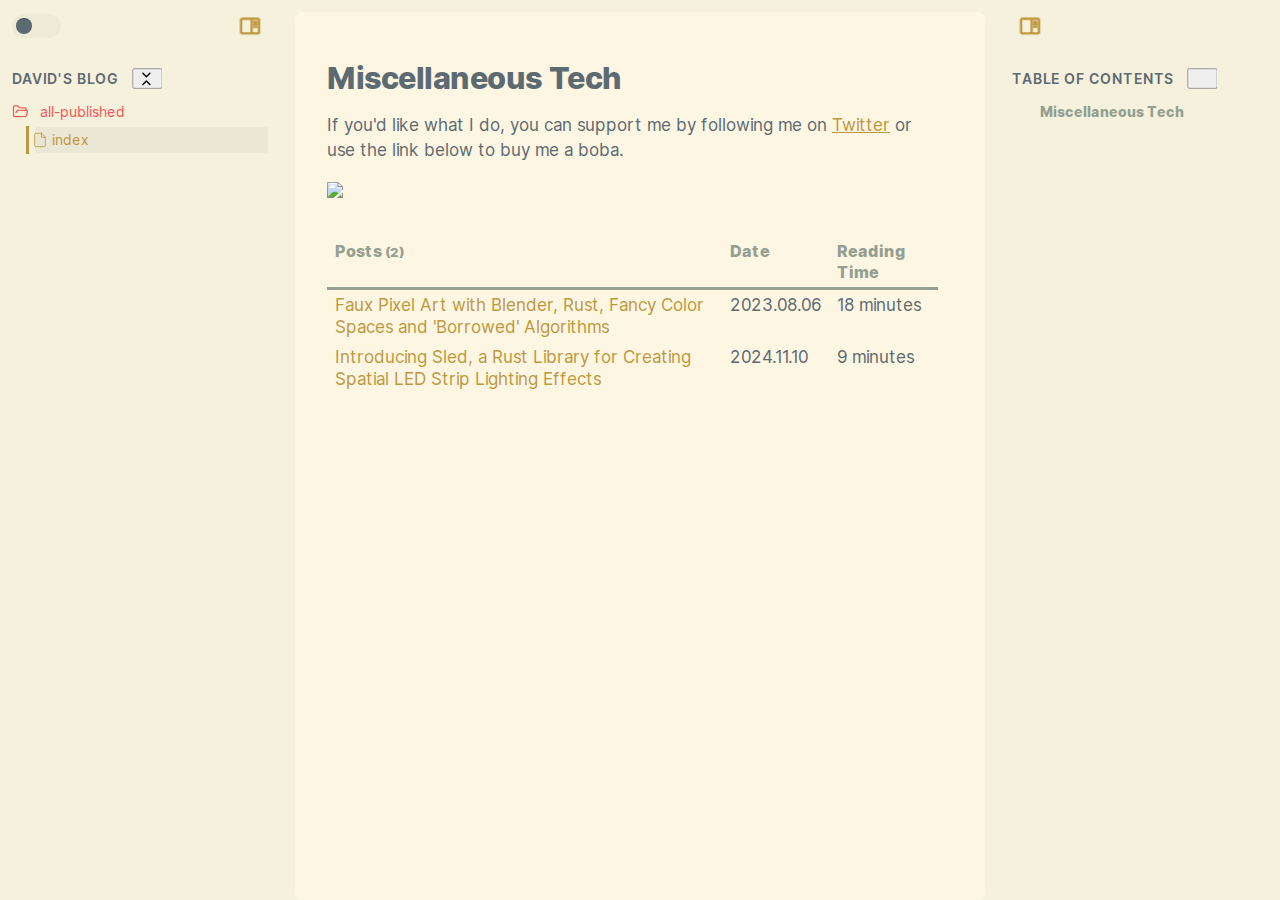
==== commit f903362d: "video player link backups" ====
--- a/all-published/index.html
+++ b/all-published/index.html
@@ -36,4 +36,4 @@
   );--nav-collapse-icon-color-collapsed:rgba(
   	var(--rainbow-folder-color),
   	var(--anp-simple-rainbow-opacity, 1)
-  )}.modal{--h1-font:var(--interface-font)}.style-settings-container:empty{display:none}.style-settings-heading[data-level]{padding-top:var(--size-4-2);padding-bottom:var(--size-4-2)}.style-settings-heading[data-level="0"]:not(.is-collapsed){margin-bottom:var(--size-4-2)}.style-settings-heading:not([data-level="0"]){border-top:1px solid rgba(var(--ctp-text),.2);border-bottom:none}.style-settings-heading:not([data-level="0"],.is-collapsed){margin-bottom:0}.style-settings-heading:not([data-level="0"])+.style-settings-container{border:1px solid rgba(var(--ctp-text),.2);border-radius:var(--radius-s);padding:var(--size-4-2);padding-left:var(--size-4-6);background-color:rgba(var(--ctp-crust),.3);overflow-x:hidden}.style-settings-heading[data-level="0"]:not(.is-collapsed)+.style-settings-container{border-bottom:1px solid var(--background-modifier-border)}.style-settings-heading[data-level="1"]{border-top-color:var(--background-modifier-border)}.style-settings-container .setting-item+.setting-item-heading,.style-settings-heading:not([data-level="0"]):nth-child(-n+2),.style-settings-heading:not([data-level="0"],.is-collapsed)+.style-settings-container+.style-settings-heading{border-top-width:0}.style-settings-heading:is([data-id=anuppuccin-theme-settings],[data-id=anuppuccin-theme-settings-extended]){border-color:hsla(var(--color-accent-hsl),.2)}.style-settings-heading:is([data-id=anuppuccin-theme-settings],[data-id=anuppuccin-theme-settings-extended]):not(.is-collapsed)+.style-settings-container{border-color:hsla(var(--color-accent-hsl),.2)}.style-settings-heading:is([data-id=anuppuccin-theme-settings],[data-id=anuppuccin-theme-settings-extended]) .setting-item-name{color:var(--color-accent)}.anuppuccin-accent-toggle .style-settings-heading:is([data-id=anuppuccin-theme-settings],[data-id=anuppuccin-theme-settings-extended]){border-color:rgba(var(--ctp-accent),.2)}.anuppuccin-accent-toggle .style-settings-heading:is([data-id=anuppuccin-theme-settings],[data-id=anuppuccin-theme-settings-extended]):not(.is-collapsed)+.style-settings-container{border-color:rgba(var(--ctp-accent),.2)}.style-settings-container .style-settings-heading[data-id=anuppuccin-support] .setting-item-name{color:var(--color-accent)!important}.style-settings-container .themed-color-wrapper{display:flex;gap:var(--size-4-2)}.style-settings-container .themed-color-wrapper>div+div{margin-top:0}.style-settings-container .setting-item:is([data-id=anuppuccin-extended-colorschemes-links],[data-id=anp-snippet-minimal-cards-disclaimer],[data-id=anp-background-image-light],[data-id=anp-background-image-dark],[data-id=anuppuccin-theme-donate],[data-id=anuppuccin-theme-source]) .setting-item-description>div{display:none}.style-settings-container .setting-item-control:has(input[type=text]){flex-grow:0;position:relative}.style-settings-container .setting-item-control:has(input[type=text])::after{align-items:center;background-color:var(--background-modifier-hover);border-radius:var(--radius-s);display:flex;font-size:10px;font-weight:var(--font-semibold);height:calc(var(--input-height) - 12px);justify-content:center;left:calc(100% - 68px);letter-spacing:.05em;line-height:var(--line-height-normal);padding:0;position:absolute;text-transform:uppercase;top:6px;width:28px}.is-mobile .style-settings-container .setting-item-control:has(input[type=text])::after{top:4px}.style-settings-container .setting-item:is([data-id=tag-border-width],[data-id=callout-radius],[data-id=file-line-width],[data-id=file-margins],[data-id=anp-card-radius],[data-id=anp-card-layout-padding],[data-id=anp-card-header-left-padding],[data-id=anp-table-thickness],[data-id=anp-alt-tab-custom-height],[data-id=anp-depth-tab-gap],[data-id=anp-safari-tab-radius],[data-id=anp-safari-tab-gap],[data-id=anp-safari-border-width],[data-id=anp-stacked-header-width],[data-id=anp-border-radius],[data-id=anp-border-padding]) .setting-item-control::after{content:"px"}.style-settings-container .setting-item:is([data-id=h1-size],[data-id=h2-size],[data-id=h3-size],[data-id=h4-size],[data-id=h5-size],[data-id=h6-size],[data-id=list-indent],[data-id=list-spacing]) .setting-item-control::after{content:"em"}.style-settings-container .setting-item:is([data-id=anp-preview-width-pct],[data-id=anp-table-width-pct]) .setting-item-control::after{content:"%"}.setting-item[data-id*=anp-kanban-]:is([data-id$=spacing],[data-id$=radius]) .setting-item-description small::after{content:"px"}.setting-item[data-id=anp-colors-section-header]>.setting-item-info>.setting-item-name{border-bottom:2px solid;border-image:linear-gradient(to right,rgb(var(--ctp-rosewater)) 7%,rgb(var(--ctp-flamingo)) 7%,rgb(var(--ctp-flamingo)) 14%,rgb(var(--ctp-mauve)) 14%,rgb(var(--ctp-mauve)) 21%,rgb(var(--ctp-pink)) 21%,rgb(var(--ctp-pink)) 28%,rgb(var(--ctp-red)) 28%,rgb(var(--ctp-red)) 35%,rgb(var(--ctp-maroon)) 35%,rgb(var(--ctp-maroon)) 42%,rgb(var(--ctp-peach)) 42%,rgb(var(--ctp-peach)) 49%,rgb(var(--ctp-yellow)) 49%,rgb(var(--ctp-yellow)) 56%,rgb(var(--ctp-green)) 56%,rgb(var(--ctp-green)) 63%,rgb(var(--ctp-teal)) 63%,rgb(var(--ctp-teal)) 70%,rgb(var(--ctp-sky)) 70%,rgb(var(--ctp-sky)) 77%,rgb(var(--ctp-sapphire)) 77%,rgb(var(--ctp-sapphire)) 85%,rgb(var(--ctp-blue)) 85%,rgb(var(--ctp-blue)) 92%,rgb(var(--ctp-lavender))) 5}.setting-item:is([data-id^=anuppuccin-url-]) .setting-item-control{display:none}.setting-item:is([data-id^=anuppuccin-url-]) .setting-item-name::before{display:inline-flex;font-family:system-ui,"Segoe UI",Roboto,Helvetica,Arial,sans-serif,"Apple Color Emoji","Segoe UI Emoji","Segoe UI Symbol";height:fit-content;padding-right:var(--size-4-2);width:var(--size-4-4)}.setting-item-heading>.setting-item-info>.setting-item-name>.style-settings-collapse-indicator::after{font-family:system-ui,"Segoe UI",Roboto,Helvetica,Arial,sans-serif,"Apple Color Emoji","Segoe UI Emoji","Segoe UI Symbol";height:fit-content;margin-left:var(--size-4-3);width:var(--size-4-4)}.setting-item[data-id=anuppuccin-url-donate] .setting-item-name::before{content:"☕"}.setting-item[data-id=anuppuccin-url-star-repo] .setting-item-name::before{content:"⭐"}.setting-item[data-id=anuppuccin-url-submit-issue] .setting-item-name::before{content:"🐞"}.setting-item[data-id=anuppuccin-url-minimal-cards-snippet] .setting-item-name::before{content:"⬇"}.setting-item:is([data-id*=anuppuccin-theme-settings])>.setting-item-info>.setting-item-name{margin-left:-3px}.setting-item:is([data-id*=anuppuccin-theme-settings])>.setting-item-info>.setting-item-name>.style-settings-collapse-indicator{margin-right:4px}.setting-item:is([data-id*=anuppuccin-theme-settings])>.setting-item-info>.setting-item-name>.style-settings-collapse-indicator::after{-webkit-mask-repeat:no-repeat;-webkit-mask-size:contain;background-color:var(--color-accent);content:" ";display:inline-flex;flex-shrink:0;height:calc(var(--font-ui-medium) + 3px);width:calc(var(--font-ui-medium) + 3px);margin-left:calc(-.5 * var(--size-4-1));margin-right:calc(var(--size-4-2) - 3px);transition:transform .1s;vertical-align:text-top;margin-right:0}.setting-item:is([data-id*=anuppuccin-theme-settings])>.setting-item-info>.setting-item-name>.style-settings-collapse-indicator>svg{display:none}.setting-item:is([data-id*=anuppuccin-theme-settings-extended])>.setting-item-info>.setting-item-name{margin-left:-3px}.setting-item:is([data-id*=anuppuccin-theme-settings-extended])>.setting-item-info>.setting-item-name>.style-settings-collapse-indicator{margin-right:4px}.setting-item:is([data-id*=anuppuccin-theme-settings-extended])>.setting-item-info>.setting-item-name>.style-settings-collapse-indicator::after{-webkit-mask-repeat:no-repeat;-webkit-mask-size:contain;background-color:var(--color-accent);content:" ";display:inline-flex;flex-shrink:0;height:calc(var(--font-ui-medium) + 3px);width:calc(var(--font-ui-medium) + 3px);margin-left:calc(-.5 * var(--size-4-1));margin-right:calc(var(--size-4-2) - 3px);transition:transform .1s;vertical-align:text-top;margin-right:0}.setting-item:is([data-id*=anuppuccin-theme-settings-extended])>.setting-item-info>.setting-item-name>.style-settings-collapse-indicator>svg{display:none}.setting-item:is([data-id*=anp-colors-section-header])>.setting-item-info>.setting-item-name{margin-left:-3px}.setting-item:is([data-id*=anp-colors-section-header])>.setting-item-info>.setting-item-name>.style-settings-collapse-indicator{margin-right:4px}.setting-item:is([data-id*=anp-colors-section-header])>.setting-item-info>.setting-item-name>.style-settings-collapse-indicator::after{-webkit-mask-repeat:no-repeat;-webkit-mask-size:contain;background-color:var(--color-accent);content:" ";display:inline-flex;flex-shrink:0;height:calc(var(--font-ui-medium) + 3px);width:calc(var(--font-ui-medium) + 3px);margin-left:calc(-.5 * var(--size-4-1));margin-right:calc(var(--size-4-2) - 3px);transition:transform .1s;vertical-align:text-top;margin-right:0}.setting-item:is([data-id*=anp-colors-section-header])>.setting-item-info>.setting-item-name>.style-settings-collapse-indicator>svg{display:none}.setting-item:is([data-id*=anp-editor-header])>.setting-item-info>.setting-item-name{margin-left:-3px}.setting-item:is([data-id*=anp-editor-header])>.setting-item-info>.setting-item-name>.style-settings-collapse-indicator{margin-right:4px}.setting-item:is([data-id*=anp-editor-header])>.setting-item-info>.setting-item-name>.style-settings-collapse-indicator::after{-webkit-mask-repeat:no-repeat;-webkit-mask-size:contain;background-color:var(--color-accent);content:" ";display:inline-flex;flex-shrink:0;height:calc(var(--font-ui-medium) + 3px);width:calc(var(--font-ui-medium) + 3px);margin-left:calc(-.5 * var(--size-4-1));margin-right:calc(var(--size-4-2) - 3px);transition:transform .1s;vertical-align:text-top;margin-right:0}.setting-item:is([data-id*=anp-editor-header])>.setting-item-info>.setting-item-name>.style-settings-collapse-indicator>svg{display:none}.setting-item:is([data-id*=anp-preview-header])>.setting-item-info>.setting-item-name{margin-left:-3px}.setting-item:is([data-id*=anp-preview-header])>.setting-item-info>.setting-item-name>.style-settings-collapse-indicator{margin-right:4px}.setting-item:is([data-id*=anp-preview-header])>.setting-item-info>.setting-item-name>.style-settings-collapse-indicator::after{-webkit-mask-repeat:no-repeat;-webkit-mask-size:contain;background-color:var(--color-accent);content:" ";display:inline-flex;flex-shrink:0;height:calc(var(--font-ui-medium) + 3px);width:calc(var(--font-ui-medium) + 3px);margin-left:calc(-.5 * var(--size-4-1));margin-right:calc(var(--size-4-2) - 3px);transition:transform .1s;vertical-align:text-top;margin-right:0}.setting-item:is([data-id*=anp-preview-header])>.setting-item-info>.setting-item-name>.style-settings-collapse-indicator>svg{display:none}.setting-item:is([data-id*=anp-plugin-header])>.setting-item-info>.setting-item-name{margin-left:-3px}.setting-item:is([data-id*=anp-plugin-header])>.setting-item-info>.setting-item-name>.style-settings-collapse-indicator{margin-right:4px}.setting-item:is([data-id*=anp-plugin-header])>.setting-item-info>.setting-item-name>.style-settings-collapse-indicator::after{-webkit-mask-repeat:no-repeat;-webkit-mask-size:contain;background-color:var(--color-accent);content:" ";display:inline-flex;flex-shrink:0;height:calc(var(--font-ui-medium) + 3px);width:calc(var(--font-ui-medium) + 3px);margin-left:calc(-.5 * var(--size-4-1));margin-right:calc(var(--size-4-2) - 3px);transition:transform .1s;vertical-align:text-top;margin-right:0}.setting-item:is([data-id*=anp-plugin-header])>.setting-item-info>.setting-item-name>.style-settings-collapse-indicator>svg{display:none}.setting-item:is([data-id*=anp-misc-element-header])>.setting-item-info>.setting-item-name{margin-left:-3px}.setting-item:is([data-id*=anp-misc-element-header])>.setting-item-info>.setting-item-name>.style-settings-collapse-indicator{margin-right:4px}.setting-item:is([data-id*=anp-misc-element-header])>.setting-item-info>.setting-item-name>.style-settings-collapse-indicator::after{-webkit-mask-repeat:no-repeat;-webkit-mask-size:contain;background-color:var(--color-accent);content:" ";display:inline-flex;flex-shrink:0;height:calc(var(--font-ui-medium) + 3px);width:calc(var(--font-ui-medium) + 3px);margin-left:calc(-.5 * var(--size-4-1));margin-right:calc(var(--size-4-2) - 3px);transition:transform .1s;vertical-align:text-top;margin-right:0}.setting-item:is([data-id*=anp-misc-element-header])>.setting-item-info>.setting-item-name>.style-settings-collapse-indicator>svg{display:none}.setting-item:is([data-id*=anp-show-hide-elements-header])>.setting-item-info>.setting-item-name{margin-left:-3px}.setting-item:is([data-id*=anp-show-hide-elements-header])>.setting-item-info>.setting-item-name>.style-settings-collapse-indicator{margin-right:4px}.setting-item:is([data-id*=anp-show-hide-elements-header])>.setting-item-info>.setting-item-name>.style-settings-collapse-indicator::after{-webkit-mask-repeat:no-repeat;-webkit-mask-size:contain;background-color:var(--color-accent);content:" ";display:inline-flex;flex-shrink:0;height:calc(var(--font-ui-medium) + 3px);width:calc(var(--font-ui-medium) + 3px);margin-left:calc(-.5 * var(--size-4-1));margin-right:calc(var(--size-4-2) - 3px);transition:transform .1s;vertical-align:text-top;margin-right:0}.setting-item:is([data-id*=anp-show-hide-elements-header])>.setting-item-info>.setting-item-name>.style-settings-collapse-indicator>svg{display:none}.setting-item:is([data-id*=anp-typography-header])>.setting-item-info>.setting-item-name{margin-left:-3px}.setting-item:is([data-id*=anp-typography-header])>.setting-item-info>.setting-item-name>.style-settings-collapse-indicator{margin-right:4px}.setting-item:is([data-id*=anp-typography-header])>.setting-item-info>.setting-item-name>.style-settings-collapse-indicator::after{-webkit-mask-repeat:no-repeat;-webkit-mask-size:contain;background-color:var(--color-accent);content:" ";display:inline-flex;flex-shrink:0;height:calc(var(--font-ui-medium) + 3px);width:calc(var(--font-ui-medium) + 3px);margin-left:calc(-.5 * var(--size-4-1));margin-right:calc(var(--size-4-2) - 3px);transition:transform .1s;vertical-align:text-top;margin-right:0}.setting-item:is([data-id*=anp-typography-header])>.setting-item-info>.setting-item-name>.style-settings-collapse-indicator>svg{display:none}.setting-item:is([data-id*=anp-workspace-header])>.setting-item-info>.setting-item-name{margin-left:-3px}.setting-item:is([data-id*=anp-workspace-header])>.setting-item-info>.setting-item-name>.style-settings-collapse-indicator{margin-right:4px}.setting-item:is([data-id*=anp-workspace-header])>.setting-item-info>.setting-item-name>.style-settings-collapse-indicator::after{-webkit-mask-repeat:no-repeat;-webkit-mask-size:contain;background-color:var(--color-accent);content:" ";display:inline-flex;flex-shrink:0;height:calc(var(--font-ui-medium) + 3px);width:calc(var(--font-ui-medium) + 3px);margin-left:calc(-.5 * var(--size-4-1));margin-right:calc(var(--size-4-2) - 3px);transition:transform .1s;vertical-align:text-top;margin-right:0}.setting-item:is([data-id*=anp-workspace-header])>.setting-item-info>.setting-item-name>.style-settings-collapse-indicator>svg{display:none}.setting-item:is([data-id*=anuppuccin-support])>.setting-item-info>.setting-item-name{margin-left:-3px}.setting-item:is([data-id*=anuppuccin-support])>.setting-item-info>.setting-item-name>.style-settings-collapse-indicator{margin-right:4px}.setting-item:is([data-id*=anuppuccin-support])>.setting-item-info>.setting-item-name>.style-settings-collapse-indicator::after{-webkit-mask-repeat:no-repeat;-webkit-mask-size:contain;background-color:var(--color-accent);content:" ";display:inline-flex;flex-shrink:0;height:calc(var(--font-ui-medium) + 3px);width:calc(var(--font-ui-medium) + 3px);margin-left:calc(-.5 * var(--size-4-1));margin-right:calc(var(--size-4-2) - 3px);transition:transform .1s;vertical-align:text-top;margin-right:0}.setting-item:is([data-id*=anuppuccin-support])>.setting-item-info>.setting-item-name>.style-settings-collapse-indicator>svg{display:none}.setting-item:is([data-id*=anp-custom-rainbow-colors])>.setting-item-info>.setting-item-name{margin-left:-3px}.setting-item:is([data-id*=anp-custom-rainbow-colors])>.setting-item-info>.setting-item-name>.style-settings-collapse-indicator{margin-right:4px}.setting-item:is([data-id*=anp-custom-rainbow-colors])>.setting-item-info>.setting-item-name>.style-settings-collapse-indicator::after{-webkit-mask-repeat:no-repeat;-webkit-mask-size:contain;background-color:var(--color-accent);content:" ";display:inline-flex;flex-shrink:0;height:calc(var(--font-ui-medium) + 3px);width:calc(var(--font-ui-medium) + 3px);margin-left:calc(-.5 * var(--size-4-1));margin-right:calc(var(--size-4-2) - 3px);transition:transform .1s;vertical-align:text-top;margin-right:0}.setting-item:is([data-id*=anp-custom-rainbow-colors])>.setting-item-info>.setting-item-name>.style-settings-collapse-indicator>svg{display:none}.setting-item:is([data-id*=anp-custom-rainbow-colors])>.setting-item-info>.setting-item-name>.style-settings-collapse-indicator::after{background:linear-gradient(to right,rgb(var(--ctp-rosewater)) 7%,rgb(var(--ctp-flamingo)) 7%,rgb(var(--ctp-flamingo)) 14%,rgb(var(--ctp-mauve)) 14%,rgb(var(--ctp-mauve)) 21%,rgb(var(--ctp-pink)) 21%,rgb(var(--ctp-pink)) 28%,rgb(var(--ctp-red)) 28%,rgb(var(--ctp-red)) 35%,rgb(var(--ctp-maroon)) 35%,rgb(var(--ctp-maroon)) 42%,rgb(var(--ctp-peach)) 42%,rgb(var(--ctp-peach)) 49%,rgb(var(--ctp-yellow)) 49%,rgb(var(--ctp-yellow)) 56%,rgb(var(--ctp-green)) 56%,rgb(var(--ctp-green)) 63%,rgb(var(--ctp-teal)) 63%,rgb(var(--ctp-teal)) 70%,rgb(var(--ctp-sky)) 70%,rgb(var(--ctp-sky)) 77%,rgb(var(--ctp-sapphire)) 77%,rgb(var(--ctp-sapphire)) 85%,rgb(var(--ctp-blue)) 85%,rgb(var(--ctp-blue)) 92%,rgb(var(--ctp-lavender)))}.setting-item:is([data-id=anuppuccin-theme-settings],[data-id=anp-colors-section-header],[data-id=anp-editor-header],[data-id=anp-misc-element-header],[data-id=anp-show-hide-elements-header],[data-id=anp-typography-header],[data-id=anp-plugin-header],[data-id=anp-workspace-header],[data-id=anuppuccin-support],[data-id=anp-custom-rainbow-colors]):not(.is-collapsed)>.setting-item-info>.setting-item-name>.style-settings-collapse-indicator::after{transform:rotate(90deg);transition:transform .1s}.setting-item:is([data-id=anuppuccin-theme-settings-extended],[data-id=anp-preview-header]):not(.is-collapsed)>.setting-item-info>.setting-item-name>.style-settings-collapse-indicator::after{transform:rotate(-90deg);transition:transform .1s}.setting-item:is([data-id=anuppuccin-theme-settings])>.setting-item-info>.setting-item-name>.style-settings-collapse-indicator::after{-webkit-mask-image:url("data:image/svg+xml,%3Csvg xmlns='http://www.w3.org/2000/svg' width='24' height='24' viewBox='0 0 24 24' fill='none' stroke='currentColor' stroke-width='1.5' stroke-linecap='round' stroke-linejoin='round' data-darkreader-inline-stroke='' style='--darkreader-inline-stroke:currentColor;'%3E%3Ccircle cx='13.5' cy='6.5' r='.5'%3E%3C/circle%3E%3Ccircle cx='17.5' cy='10.5' r='.5'%3E%3C/circle%3E%3Ccircle cx='8.5' cy='7.5' r='.5'%3E%3C/circle%3E%3Ccircle cx='6.5' cy='12.5' r='.5'%3E%3C/circle%3E%3Cpath d='M12 2C6.5 2 2 6.5 2 12s4.5 10 10 10c.926 0 1.648-.746 1.648-1.688 0-.437-.18-.835-.437-1.125-.29-.289-.438-.652-.438-1.125a1.64 1.64 0 0 1 1.668-1.668h1.996c3.051 0 5.555-2.503 5.555-5.554C21.965 6.012 17.461 2 12 2z'%3E%3C/path%3E%3C/svg%3E")}.setting-item:is([data-id=anuppuccin-theme-settings-extended])>.setting-item-info>.setting-item-name>.style-settings-collapse-indicator::after{-webkit-mask-image:url("data:image/svg+xml,%3Csvg xmlns='http://www.w3.org/2000/svg' width='24' height='24' viewBox='0 0 24 24' fill='none' stroke='currentColor' stroke-width='1.5' stroke-linecap='round' stroke-linejoin='round'%3E%3Cpath d='M18.37 2.63 14 7l-1.59-1.59a2 2 0 0 0-2.82 0L8 7l9 9 1.59-1.59a2 2 0 0 0 0-2.82L17 10l4.37-4.37a2.12 2.12 0 1 0-3-3Z'%3E%3C/path%3E%3Cpath d='M9 8c-2 3-4 3.5-7 4l8 10c2-1 6-5 6-7'%3E%3C/path%3E%3Cpath d='M14.5 17.5 4.5 15'%3E%3C/path%3E%3C/svg%3E")}.setting-item:is([data-id=anp-colors-section-header])>.setting-item-info>.setting-item-name>.style-settings-collapse-indicator::after{-webkit-mask-image:url("data:image/svg+xml,%3Csvg xmlns='http://www.w3.org/2000/svg' width='24' height='24' viewBox='0 0 24 24' fill='none' stroke='currentColor' stroke-width='1.5' stroke-linecap='round' stroke-linejoin='round'%3E%3Cpath d='m9.06 11.9 8.07-8.06a2.85 2.85 0 1 1 4.03 4.03l-8.06 8.08'%3E%3C/path%3E%3Cpath d='M7.07 14.94c-1.66 0-3 1.35-3 3.02 0 1.33-2.5 1.52-2 2.02 1.08 1.1 2.49 2.02 4 2.02 2.2 0 4-1.8 4-4.04a3.01 3.01 0 0 0-3-3.02z'%3E%3C/path%3E%3C/svg%3E")}.setting-item:is([data-id=anp-editor-header])>.setting-item-info>.setting-item-name>.style-settings-collapse-indicator::after{-webkit-mask-image:url("data:image/svg+xml,%3Csvg xmlns='http://www.w3.org/2000/svg' width='24' height='24' viewBox='0 0 24 24' fill='none' stroke='currentColor' stroke-width='1.5' stroke-linecap='round' stroke-linejoin='round'%3E%3Cpath d='M15.5 3H5a2 2 0 0 0-2 2v14c0 1.1.9 2 2 2h14a2 2 0 0 0 2-2V8.5L15.5 3Z'%3E%3C/path%3E%3Cpath d='M15 3v6h6'%3E%3C/path%3E%3C/svg%3E")}.setting-item:is([data-id=anp-preview-header])>.setting-item-info>.setting-item-name>.style-settings-collapse-indicator::after{-webkit-mask-image:url("data:image/svg+xml,%3Csvg xmlns='http://www.w3.org/2000/svg' width='24' height='24' viewBox='0 0 24 24' fill='none' stroke='currentColor' stroke-width='1.5' stroke-linecap='round' stroke-linejoin='round'%3E%3Cpath d='M11 4H4a2 2 0 0 0-2 2v14a2 2 0 0 0 2 2h14a2 2 0 0 0 2-2v-7'%3E%3C/path%3E%3Cpath d='M18.5 2.5a2.121 2.121 0 0 1 3 3L12 15l-4 1 1-4 9.5-9.5z'%3E%3C/path%3E%3C/svg%3E")}.setting-item:is([data-id=anp-plugin-header])>.setting-item-info>.setting-item-name>.style-settings-collapse-indicator::after{-webkit-mask-image:url("data:image/svg+xml,%3Csvg xmlns='http://www.w3.org/2000/svg' width='24' height='24' viewBox='0 0 24 24' fill='none' stroke='currentColor' stroke-width='1.5' stroke-linecap='round' stroke-linejoin='round'%3E%3Cpath d='M12 22v-5'%3E%3C/path%3E%3Cpath d='M9 7V2'%3E%3C/path%3E%3Cpath d='M15 7V2'%3E%3C/path%3E%3Cpath d='M6 13V8h12v5a4 4 0 0 1-4 4h-4a4 4 0 0 1-4-4Z'%3E%3C/path%3E%3C/svg%3E")}.setting-item:is([data-id=anp-misc-element-header])>.setting-item-info>.setting-item-name>.style-settings-collapse-indicator::after{-webkit-mask-image:url("data:image/svg+xml,%3Csvg xmlns='http://www.w3.org/2000/svg' width='24' height='24' viewBox='0 0 24 24' fill='none' stroke='currentColor' stroke-width='1.5' stroke-linecap='round' stroke-linejoin='round'%3E%3Cline x1='9' y1='18' x2='15' y2='18'%3E%3C/line%3E%3Cline x1='10' y1='22' x2='14' y2='22'%3E%3C/line%3E%3Cpath d='M15.09 14c.18-.98.65-1.74 1.41-2.5A4.65 4.65 0 0 0 18 8 6 6 0 0 0 6 8c0 1 .23 2.23 1.5 3.5A4.61 4.61 0 0 1 8.91 14'%3E%3C/path%3E%3C/svg%3E")}.setting-item:is([data-id=anp-show-hide-elements-header])>.setting-item-info>.setting-item-name>.style-settings-collapse-indicator::after{-webkit-mask-image:url("data:image/svg+xml,%3Csvg xmlns='http://www.w3.org/2000/svg' width='24' height='24' viewBox='0 0 24 24' fill='none' stroke='currentColor' stroke-width='1.5' stroke-linecap='round' stroke-linejoin='round'%3E%3Cpath d='m21.64 3.64-1.28-1.28a1.21 1.21 0 0 0-1.72 0L2.36 18.64a1.21 1.21 0 0 0 0 1.72l1.28 1.28a1.2 1.2 0 0 0 1.72 0L21.64 5.36a1.2 1.2 0 0 0 0-1.72Z'%3E%3C/path%3E%3Cpath d='m14 7 3 3'%3E%3C/path%3E%3Cpath d='M5 6v4'%3E%3C/path%3E%3Cpath d='M19 14v4'%3E%3C/path%3E%3Cpath d='M10 2v2'%3E%3C/path%3E%3Cpath d='M7 8H3'%3E%3C/path%3E%3Cpath d='M21 16h-4'%3E%3C/path%3E%3Cpath d='M11 3H9'%3E%3C/path%3E%3C/svg%3E")}.setting-item:is([data-id=anp-typography-header])>.setting-item-info>.setting-item-name>.style-settings-collapse-indicator::after{-webkit-mask-image:url("data:image/svg+xml,%3Csvg xmlns='http://www.w3.org/2000/svg' width='24' height='24' viewBox='0 0 24 24' fill='none' stroke='currentColor' stroke-width='1.5' stroke-linecap='round' stroke-linejoin='round'%3E%3Cpolyline points='4 7 4 4 20 4 20 7'%3E%3C/polyline%3E%3Cline x1='9' y1='20' x2='15' y2='20'%3E%3C/line%3E%3Cline x1='12' y1='4' x2='12' y2='20'%3E%3C/line%3E%3C/svg%3E")}.setting-item:is([data-id=anp-workspace-header])>.setting-item-info>.setting-item-name>.style-settings-collapse-indicator::after{-webkit-mask-image:url("data:image/svg+xml,%3Csvg xmlns='http://www.w3.org/2000/svg' width='24' height='24' viewBox='0 0 24 24' fill='none' stroke='currentColor' stroke-width='1.5' stroke-linecap='round' stroke-linejoin='round'%3E%3Crect x='2' y='4' width='20' height='5' rx='2'%3E%3C/rect%3E%3Cpath d='M4 9v9a2 2 0 0 0 2 2h12a2 2 0 0 0 2-2V9'%3E%3C/path%3E%3Cpath d='M10 13h4'%3E%3C/path%3E%3C/svg%3E")}.setting-item:is([data-id=anuppuccin-support])>.setting-item-info>.setting-item-name>.style-settings-collapse-indicator::after{-webkit-mask-image:url("data:image/svg+xml,%3Csvg xmlns='http://www.w3.org/2000/svg' width='24' height='24' viewBox='0 0 24 24' fill='none' stroke='currentColor' stroke-width='1.5' stroke-linecap='round' stroke-linejoin='round'%3E%3Cpath d='M20.42 4.58a5.4 5.4 0 0 0-7.65 0l-.77.78-.77-.78a5.4 5.4 0 0 0-7.65 0C1.46 6.7 1.33 10.28 4 13l8 8 8-8c2.67-2.72 2.54-6.3.42-8.42z'%3E%3C/path%3E%3C/svg%3E")}.setting-item:is([data-id=anp-custom-rainbow-colors])>.setting-item-info>.setting-item-name>.style-settings-collapse-indicator::after{-webkit-mask-image:url("data:image/svg+xml,%3Csvg xmlns='http://www.w3.org/2000/svg' width='24' height='24' viewBox='0 0 24 24' fill='none' stroke='currentColor' stroke-width='1.5' stroke-linecap='round' stroke-linejoin='round'%3E%3Cpath d='M14 19.9V16h3a2 2 0 0 0 2-2v-2H5v2c0 1.1.9 2 2 2h3v3.9a2 2 0 1 0 4 0Z'%3E%3C/path%3E%3Cpath d='M6 12V2h12v10'%3E%3C/path%3E%3Cpath d='M14 2v4'%3E%3C/path%3E%3Cpath d='M10 2v2'%3E%3C/path%3E%3C/svg%3E")}.excalibrain-searchinput,.multiselect-wrapper{--background-modifier-form-field:rgb(var(--ctp-crust))}.multiselect-wrapper{-webkit-app-region:no-drag;background:var(--background-modifier-form-field);border:var(--input-border-width) solid var(--background-modifier-border);color:var(--text-normal);font-family:inherit;padding:var(--size-4-1) var(--size-4-2);font-size:var(--font-ui-small);border-radius:var(--input-radius);outline:0}.multiselect-container .multiselect-wrapper .options-wrapper{background:var(--background-modifier-form-field);margin-top:-4px;border-radius:0 0 var(--input-radius) var(--input-radius);border-top:none;width:calc(100% + 2px);margin-left:-1px}.excalidraw-dirty{color:rgb(var(--ctp-red))}.excalibrain-button.on{background-color:rgb(var(--ctp-base));border-color:var(--color-accent);--input-shadow:inset 0 0 0 2px var(--color-accent);--input-shadow-hover:inset 0 0 0 2px var(--color-accent)}.excalibrain-button.off{background-color:rgb(var(--ctp-crust))}.table-view-table>thead>tr>th{font-size:medium;color:var(--text-muted)}.dataview.inline-field-key,.dataview.inline-field-standalone-value,.dataview.inline-field-value{padding-left:0;padding-right:0;font-family:inherit;background-color:transparent;color:var(--text-normal)}.dataview.inline-field-standalone-value,.dataview.inline-field-value{text-decoration:underline;text-decoration-line:underline;text-decoration-color:rgba(var(--ctp-yellow),0.4)}.dataview.inline-field-key{font-weight:700;color:var(--bold-color);padding-right:0}.dataview.inline-field-key::after{content:":";height:inherit;width:fit-content}.dataview.inline-field-value{padding-left:8px}.excalidraw.theme--dark{--island-bg-color:rgb(var(--ctp-base));--color-primary-darkest:rgb(var(--ctp-accent));--color-surface-high:rgba(var(--ctp-surface2), 0.4);--color-surface-low:rgb(var(--ctp-base));--color-on-surface:rgb(var(--ctp-text));--color-brand-hover:rgb(var(--ctp-base));--color-surface-primary-container:rgb(var(--ctp-accent));--color-on-primary-container:rgb(var(--ctp-base))}.excalidraw .buttonList .zIndexButton.active,.excalidraw .buttonList button.active,.excalidraw .buttonList label.active{--icon-fill-color:rgb(var(--ctp-base))}.excalidraw.theme--dark.excalidraw .App-menu__left{--button-hover-bg:rgba(var(--ctp-surface2), 0.6)!important}.obsidian-icon-folder-icon{margin-top:-5px}.anp-simple-rainbow-color-toggle.anp-simple-rainbow-icon-folder-toggle .obsidian-icon-folder-icon{color:rgb(var(--rainbow-folder-color))}.obsidian-icon-folder-modal.prompt-results .suggestion-item{color:var(--text-normal)}.prompt .obsidian-icon-folder-subheadline{color:var(--text-muted)}.workspace-leaf-content[data-type=advanced-tables-toolbar] .nav-buttons-container{border-style:dashed;border-color:var(--background-modifier-border);border-width:0 0 1px 0;margin-top:10px;gap:10px}#cMenuModalBar{border:2px solid rgba(var(--ctp-crust),.2)}#cMenuModalBar .cMenuCommandItem{background-color:rgba(var(--ctp-mantle),.4)}#cMenuModalBar .cMenuCommandItem:hover{background-color:rgba(var(--ctp-mantle),.6)}#cMenuModalBar button.cMenuCommandItem:hover{background-color:rgba(var(--ctp-mantle),.6)}.status-bar-item.plugin-obsidian-discordrpc{width:0;height:0;text-overflow:clip;overflow:hidden;margin-right:20px;padding:0}.status-bar-item.plugin-obsidian-discordrpc:after{position:absolute;margin-top:18px;content:" ";height:18px;width:20px;-webkit-mask-image:url("data:image/svg+xml,%3Csvg xmlns='http://www.w3.org/2000/svg' viewBox='0 0 640 512'%3E%3Cpath d='M524.531,69.836a1.5,1.5,0,0,0-.764-.7A485.065,485.065,0,0,0,404.081,32.03a1.816,1.816,0,0,0-1.923.91,337.461,337.461,0,0,0-14.9,30.6,447.848,447.848,0,0,0-134.426,0,309.541,309.541,0,0,0-15.135-30.6,1.89,1.89,0,0,0-1.924-.91A483.689,483.689,0,0,0,116.085,69.137a1.712,1.712,0,0,0-.788.676C39.068,183.651,18.186,294.69,28.43,404.354a2.016,2.016,0,0,0,.765,1.375A487.666,487.666,0,0,0,176.02,479.918a1.9,1.9,0,0,0,2.063-.676A348.2,348.2,0,0,0,208.12,430.4a1.86,1.86,0,0,0-1.019-2.588,321.173,321.173,0,0,1-45.868-21.853,1.885,1.885,0,0,1-.185-3.126c3.082-2.309,6.166-4.711,9.109-7.137a1.819,1.819,0,0,1,1.9-.256c96.229,43.917,200.41,43.917,295.5,0a1.812,1.812,0,0,1,1.924.233c2.944,2.426,6.027,4.851,9.132,7.16a1.884,1.884,0,0,1-.162,3.126,301.407,301.407,0,0,1-45.89,21.83,1.875,1.875,0,0,0-1,2.611,391.055,391.055,0,0,0,30.014,48.815,1.864,1.864,0,0,0,2.063.7A486.048,486.048,0,0,0,610.7,405.729a1.882,1.882,0,0,0,.765-1.352C623.729,277.594,590.933,167.465,524.531,69.836ZM222.491,337.58c-28.972,0-52.844-26.587-52.844-59.239S193.056,219.1,222.491,219.1c29.665,0,53.306,26.82,52.843,59.239C275.334,310.993,251.924,337.58,222.491,337.58Zm195.38,0c-28.971,0-52.843-26.587-52.843-59.239S388.437,219.1,417.871,219.1c29.667,0,53.307,26.82,52.844,59.239C470.715,310.993,447.538,337.58,417.871,337.58Z'/%3E%3C/svg%3E");mask-image:url("data:image/svg+xml,%3Csvg xmlns='http://www.w3.org/2000/svg' viewBox='0 0 640 512'%3E%3Cpath d='M524.531,69.836a1.5,1.5,0,0,0-.764-.7A485.065,485.065,0,0,0,404.081,32.03a1.816,1.816,0,0,0-1.923.91,337.461,337.461,0,0,0-14.9,30.6,447.848,447.848,0,0,0-134.426,0,309.541,309.541,0,0,0-15.135-30.6,1.89,1.89,0,0,0-1.924-.91A483.689,483.689,0,0,0,116.085,69.137a1.712,1.712,0,0,0-.788.676C39.068,183.651,18.186,294.69,28.43,404.354a2.016,2.016,0,0,0,.765,1.375A487.666,487.666,0,0,0,176.02,479.918a1.9,1.9,0,0,0,2.063-.676A348.2,348.2,0,0,0,208.12,430.4a1.86,1.86,0,0,0-1.019-2.588,321.173,321.173,0,0,1-45.868-21.853,1.885,1.885,0,0,1-.185-3.126c3.082-2.309,6.166-4.711,9.109-7.137a1.819,1.819,0,0,1,1.9-.256c96.229,43.917,200.41,43.917,295.5,0a1.812,1.812,0,0,1,1.924.233c2.944,2.426,6.027,4.851,9.132,7.16a1.884,1.884,0,0,1-.162,3.126,301.407,301.407,0,0,1-45.89,21.83,1.875,1.875,0,0,0-1,2.611,391.055,391.055,0,0,0,30.014,48.815,1.864,1.864,0,0,0,2.063.7A486.048,486.048,0,0,0,610.7,405.729a1.882,1.882,0,0,0,.765-1.352C623.729,277.594,590.933,167.465,524.531,69.836ZM222.491,337.58c-28.972,0-52.844-26.587-52.844-59.239S193.056,219.1,222.491,219.1c29.665,0,53.306,26.82,52.843,59.239C275.334,310.993,251.924,337.58,222.491,337.58Zm195.38,0c-28.971,0-52.843-26.587-52.843-59.239S388.437,219.1,417.871,219.1c29.667,0,53.307,26.82,52.844,59.239C470.715,310.993,447.538,337.58,417.871,337.58Z'/%3E%3C/svg%3E");-webkit-mask-repeat:no-repeat;mask-repeat:no-repea;background-color:var(--status-bar-text-color)}.status-bar-item.plugin-obsidian-discordrpc:hover:after{filter:brightness(60%)}#calendar-container h3{font-family:var(--font-interface);font-weight:700}#calendar-container .right-nav .reset-button{margin:auto}.calendar .day.svelte-q3wqg9{transition:background-color .1s}.calendar .day.svelte-q3wqg9:hover{background-color:rgb(var(--ctp-crust))}.cMenuToolbarDefaultAesthetic{margin:5px 10px 0 10px;box-shadow:0 3px 4px 0 rgba(0,0,0,.05);background-color:var(--background-primary)}#cMenuToolbarModalBar.top button.cMenuToolbarCommandItem:hover{background-color:var(--background-secondary)}#cMenuToolbarModalBar.top :is(.cMenuToolbarCommandItem,button[class^=cMenuToolbarCommandsubItem]):not(.cMenuToolbar-Divider-Line){transition:all 0s linear}div[class*=recent-files-]{--anp-file-label-align:1}.gemmy-tooltip.tooltip{display:block;--background-modifier-message:rgb(var(--ctp-yellow));color:rgb(var(--ctp-base));font-size:var(--font-ui-medium);border-radius:var(--size-4-1);padding:var(--size-4-2) var(--size-4-3)}div[class*=mk-] [style*="--label-color:#eb3b5a"]{--label-color:rgb(var(--ctp-red))!important}div[class*=mk-] [style*="--label-color:#fa8231"]{--label-color:rgb(var(--ctp-peach))!important}div[class*=mk-] [style*="--label-color:#f7b731"]{--label-color:rgb(var(--ctp-yellow))!important}div[class*=mk-] [style*="--label-color:#0fb9b1"]{--label-color:rgb(var(--ctp-teal))!important}div[class*=mk-] [style*="--label-color:#2d98da"]{--label-color:rgb(var(--ctp-blue))!important}div[class*=mk-] [style*="--icon-color:#ffffff"]{--icon-color:rgb(var(--ctp-base))!important}.mk-cards-grid .mk-list-group>ul{justify-content:center}.mk-cards-grid .mk-list-group>ul>.mk-list-item{box-shadow:none;border:1px solid var(--background-modifier-border);border-radius:var(--radius-m)}.mk-cards-grid .mk-list-group>ul>.mk-list-item>.mk-file-preview{margin-bottom:0}.mk-cards-grid .mk-list-group>ul>.mk-list-item>.mk-list-content{border-top:1px dashed var(--background-modifier-border)}.mk-folder-header .inline-title{--inline-title-color:var(--text-normal);--inline-title-font:var(--font-interface);display:block}.mk-list-container .mk-list-view .mk-list-group .mk-list-item .mk-list-content{border-bottom:thin dashed var(--divider-color)}.mk-filter-bar .mk-filter{-webkit-app-region:no-drag;display:inline-flex;align-items:center;justify-content:center;color:var(--text-normal);font-size:var(--font-ui-small);border-radius:var(--button-radius);border:0;height:var(--input-height);font-weight:var(--input-font-weight);cursor:var(--cursor);font-family:inherit;outline:0;user-select:none;white-space:nowrap;background-color:var(--interactive-normal);box-shadow:var(--input-shadow)}.mk-filter-bar .mk-filter>div,.mk-filter-bar .mk-filter>span{background-color:transparent;border-right:1px solid var(--background-modifier-border)}.mk-filter-bar .mk-filter>div:hover,.mk-filter-bar .mk-filter>span:hover{background-color:var(--interactive-hover)}.mk-filter-bar .mk-filter>div{height:100%;width:100%;padding:0 7px}.mk-tree-item:has(.mk-file-icon > button[style*="--label-color:#eb3b5a"]){--label-color:rgb(var(--ctp-red))!important}.mk-tree-item:has(.mk-file-icon > button[style*="--label-color:#fa8231"]){--label-color:rgb(var(--ctp-peach))!important}.mk-tree-item:has(.mk-file-icon > button[style*="--label-color:#f7b731"]){--label-color:rgb(var(--ctp-yellow))!important}.mk-tree-item:has(.mk-file-icon > button[style*="--label-color:#0fb9b1"]){--label-color:rgb(var(--ctp-teal))!important}.mk-tree-item:has(.mk-file-icon > button[style*="--label-color:#2d98da"]){--label-color:rgb(var(--ctp-blue))!important}.mk-tree-item:has(.mk-file-icon > button[style*="--icon-color:#ffffff"]){--icon-color:rgb(var(--ctp-base))!important}.mk-tree-text.nav-file-title-content{color:var(--label-color)}.mk-table th:hover{background-color:var(--background-modifier-hover)}body.theme-dark.theme-dark{--notion-kanban-card:rgb(var(--ctp-surface0));--notion-kanban-card-hover:rgb(var(--ctp-surface1))}body.is-mobile .kanban-plugin__board>div{padding-bottom:5rem}body:not(.is-mobile):not(.anp-hide-status-bar) .kanban-plugin__board>div{padding-bottom:2.5rem}.kanban-plugin__board>div{--kanban-dot-color:var(--canvas-dot-pattern);--kanban-dot-offset:7px;--kanban-dot-spacing:20px;--kanban-dot-size:0.7px;background-image:radial-gradient(circle,var(--kanban-dot-color) var(--kanban-dot-size),transparent var(--kanban-dot-size));background-position:var(--kanban-dot-offset) var(--kanban-dot-offset);background-size:var(--kanban-dot-spacing) var(--kanban-dot-spacing);flex-grow:1}.kanban-plugin__item-metadata-date.is-button{position:relative;display:inline-block}.kanban-plugin__item-metadata-date.is-button:hover::before{position:absolute;display:inline-flex;top:-3px;left:-5px;right:-5px;bottom:-3px;content:"";z-index:0;background-color:var(--background-modifier-hover);border-radius:var(--clickable-icon-radius)}.kanban-plugin__date-picker{--background-primary-alt:var(--background-modifier-hover);--input-shadow:none;--input-shadow-hover:none}.kanban-plugin__date-picker .flatpickr-current-month input:focus,.kanban-plugin__date-picker .flatpickr-current-month input:hover,.kanban-plugin__date-picker .flatpickr-monthDropdown-months:focus,.kanban-plugin__date-picker .flatpickr-monthDropdown-months:hover{background-color:var(--background-modifier-hover);box-shadow:none}.kanban-plugin__date-picker .flatpickr-day:not(.today):hover{border-width:0}.kanban-plugin__autocomplete-item-active em{color:var(--text-on-accent)}.kanban-plugin__item .callout{margin-top:.66em}.kanban-plugin__item .callout-fold,.kanban-plugin__item .callout-icon{display:none}.setting-item[data-id=anp-kanban-hide-card-menus]:not(:has(.is-enabled))+[data-id=anp-kanban-hide-archive-btn]{display:none}.kanban-plugin button,.kanban-plugin__drag-container button{box-shadow:none}.kanban-plugin button:hover,.kanban-plugin__drag-container button:hover{background-color:var(--background-modifier-hover);color:var(--text-normal);transition:background-color .1s}.kanban-plugin .kanban-plugin__new-item-button,.kanban-plugin__drag-container .kanban-plugin__new-item-button{font-size:.875rem;gap:.25em;height:auto;line-height:var(--line-height-tight);padding:7px 10px}.anp-kanban-hide-card-menus:not(.is-mobile) .kanban-plugin__item-title+.kanban-plugin__item-postfix-button-wrapper{display:none}.anp-kanban-hide-card-menus.anp-kanban-hide-archive-btn:not(.is-mobile) .kanban-plugin__item-title-wrapper{padding:8px;position:relative}.anp-kanban-hide-card-menus.anp-kanban-hide-archive-btn:not(.is-mobile) .kanban-plugin__item-prefix-button-wrapper{background-color:var(--background-primary);border-top-right-radius:var(--anp-kanban-card-radius,6px);display:none;padding:3px;position:absolute;right:1px;top:1px;z-index:1}.anp-kanban-hide-card-menus.anp-kanban-hide-archive-btn:not(.is-mobile) .kanban-plugin__item:hover .kanban-plugin__item-prefix-button-wrapper{display:flex}.anp-kanban-hide-card-menus.anp-kanban-hide-archive-btn.is-mobile .kanban-plugin__item-prefix-button-wrapper{display:none}.kanban-plugin__item-wrapper:hover{z-index:1}.kanban-plugin__item{--checkbox-size:16px;--input-radius:var(--anp-kanban-card-radius, 6px);--tag-color:var(--text-faint);background-color:rgba(var(--ctp-base),var(--anp-kanban-card-opacity,1));border-width:0;box-shadow:inset 0 0 0 1px var(--background-modifier-border)}.kanban-plugin__item:hover{box-shadow:inset 0 0 0 1px var(--background-modifier-border-hover)}.kanban-plugin__item.is-search-hit{box-shadow:0 15px 25px rgba(0,0,0,.2),inset 0 0 0 1px var(--background-modifier-border)}.kanban-plugin__item.is-complete .kanban-plugin__item-markdown{color:var(--text-muted);text-decoration-line:line-through;opacity:.75}.kanban-plugin__item .markdown-preview-view .tag{--tag-border-width:0;--tag-padding-y:0;--tag-padding-x:0;--tag-background:transparent;--tag-color:var(--link-color);--tag-size:reset}.kanban-plugin__item code[class*=language-]{font-size:.875em;padding:.75em;white-space:pre}.kanban-plugin__item button.copy-code-button{display:none}.kanban-plugin__item textarea{background-color:transparent}.kanban-plugin__item-content-wrapper{background-color:transparent}.kanban-plugin__item-title-wrapper{background-color:transparent;column-gap:5px;padding:8px}.kanban-plugin__item .kanban-plugin__item-metadata{display:flex;flex-wrap:wrap;gap:8px;width:100%}.kanban-plugin__item .kanban-plugin__item-metadata:not(:empty){padding-top:8px}.kanban-plugin__item .kanban-plugin__item-metadata-date-wrapper{line-height:var(--line-height-tight)}.kanban-plugin__item .kanban-plugin__item-tags{display:flex;width:100%;flex-wrap:wrap;gap:4px}.kanban-plugin__item .kanban-plugin__item-tags:not(:empty){padding-top:0}.kanban-plugin__item .kanban-plugin__item-tag{margin:0}.kanban-plugin__drag-container code,.kanban-plugin__drag-container p{overflow:hidden}.anp-kanban-hide-card-border .kanban-plugin__item:not(:hover){box-shadow:none}.anp-kanban-hide-card-border .kanban-plugin__item.is-search-hit{box-shadow:0 15px 25px rgba(0,0,0,.2)}.kanban-plugin__drag-container>.kanban-plugin__item-wrapper .kanban-plugin__item{border-color:var(--background-modifier-border-hover);box-shadow:inset 0 0 0 1px var(--background-modifier-border-hover),var(--shadow-s)}.kanban-plugin__lane{background-color:rgba(var(--ctp-mantle),var(--anp-kanban-lane-opacity,1));border-radius:var(--anp-kanban-lane-radius,6px);border-width:0;box-shadow:inset 0 0 0 1px var(--background-modifier-border)}.kanban-plugin__lane-wrapper{margin-right:var(--anp-kanban-lane-spacing,10px);transition:width .2s}.kanban-plugin__lane-grip{color:var(--background-modifier-border);margin:0}.kanban-plugin__lane-header-wrapper{gap:5px;padding-right:8px}.kanban-plugin__lane-title p{font-weight:500;white-space:nowrap}.kanban-plugin__lane .kanban-plugin__lane-title-count{background-color:var(--background-modifier-hover);border-radius:2em;flex-shrink:0;font-size:12px;font-weight:600;line-height:20px;margin:0;min-width:20px;padding:0 6px;text-align:center}.kanban-plugin__lane-setting-wrapper>div:last-child{margin-bottom:0}.kanban-plugin__lane-items{margin:0;padding:8px;position:relative}.kanban-plugin__lane-items>div{margin-top:0;margin-bottom:var(--anp-kanban-card-spacing,8px)}.kanban-plugin__action-confirm-wrapper{margin:8px 8px 0}.kanban-plugin__lane-setting-wrapper{border-bottom:1px solid var(--background-modifier-border);display:flex;flex-direction:column;gap:8px;padding:12px 0}.kanban-plugin__lane-setting-wrapper>div{padding:0 12px}.kanban-plugin__lane-setting-wrapper>div:last-child{border-width:0}.kanban-plugin__lane-setting-wrapper .kanban-plugin__checkbox-wrapper{flex-direction:row-reverse;gap:10px;justify-content:flex-end}.kanban-plugin__lane-setting-wrapper .checkbox-container{margin-left:0}.kanban-plugin__lane-wrapper .kanban-plugin__lane-items>.kanban-plugin__placeholder{border-width:2px;margin-bottom:0;width:auto}.kanban-plugin__lane-wrapper .kanban-plugin__lane-items>.kanban-plugin__placeholder:not(:only-child){border-width:0!important}.kanban-plugin__lane-wrapper.is-sorting .kanban-plugin__lane-items>.kanban-plugin__placeholder{border-color:var(--background-modifier-border)}.anp-kanban-lanes .kanban-plugin__lane-wrapper{height:100%}.anp-kanban-lanes .kanban-plugin__scroll-container.kanban-plugin__vertical{flex-grow:1}.anp-kanban-hide-lane-border .kanban-plugin__item-button-wrapper,.anp-kanban-hide-lane-border .kanban-plugin__item-form,.anp-kanban-hide-lane-border .kanban-plugin__lane,.anp-kanban-hide-lane-border .kanban-plugin__lane-header-wrapper{border-width:0;box-shadow:none}.anp-kanban-hide-lane-border .kanban-plugin__lane-items{padding-bottom:0;padding-top:0}.anp-kanban-hide-lane-border .kanban-plugin__lane-setting-wrapper{border-bottom-width:0;padding-top:6px}.anp-kanban-search-full .kanban-plugin__search-wrapper{padding:10px}.anp-kanban-search-full .kanban-plugin__search-wrapper .kanban-plugin__filter-input{flex:1}.anp-kanban-search-full .kanban-plugin__search-wrapper .clickable-icon{position:absolute;right:calc(1em - 2px)}.anp-kanban-search-full .kanban-plugin__search-wrapper .kanban-plugin__icon{display:flex}.anp-kanban-collapse-lanes.anp-kanban-uncollapse-lanes:not(:has(.kanban-plugin__drag-container > .kanban-plugin__item-wrapper)) .kanban-plugin__lane-wrapper:not(:has(.kanban-plugin__lane[data-count="0"],.kanban-plugin__item:not(.is-search-miss),.kanban-plugin__item-form)),.anp-kanban-collapse-lanes.anp-kanban-uncollapse-lanes:not(:has(.kanban-plugin__drag-container > .kanban-plugin__item-wrapper)) .kanban-plugin__lane-wrapper:not(:has(.kanban-plugin__lane[data-count="0"],.kanban-plugin__item:not(.is-search-miss),.kanban-plugin__item-form))~.kanban-plugin__lane-wrapper:has(.kanban-plugin__lane[data-count="0"]),.anp-kanban-collapse-lanes:not(.anp-kanban-uncollapse-lanes) .kanban-plugin__lane-wrapper:not(:has(.kanban-plugin__lane[data-count="0"],.kanban-plugin__item:not(.is-search-miss),.kanban-plugin__item-form)),.anp-kanban-collapse-lanes:not(.anp-kanban-uncollapse-lanes) .kanban-plugin__lane-wrapper:not(:has(.kanban-plugin__lane[data-count="0"],.kanban-plugin__item:not(.is-search-miss),.kanban-plugin__item-form))~.kanban-plugin__lane-wrapper:has(.kanban-plugin__lane[data-count="0"]){width:44px!important}.anp-kanban-collapse-lanes.anp-kanban-uncollapse-lanes:not(:has(.kanban-plugin__drag-container > .kanban-plugin__item-wrapper)) .kanban-plugin__lane-wrapper:not(:has(.kanban-plugin__lane[data-count="0"],.kanban-plugin__item:not(.is-search-miss),.kanban-plugin__item-form)) .kanban-plugin__lane-header-wrapper,.anp-kanban-collapse-lanes.anp-kanban-uncollapse-lanes:not(:has(.kanban-plugin__drag-container > .kanban-plugin__item-wrapper)) .kanban-plugin__lane-wrapper:not(:has(.kanban-plugin__lane[data-count="0"],.kanban-plugin__item:not(.is-search-miss),.kanban-plugin__item-form))~.kanban-plugin__lane-wrapper:has(.kanban-plugin__lane[data-count="0"]) .kanban-plugin__lane-header-wrapper,.anp-kanban-collapse-lanes:not(.anp-kanban-uncollapse-lanes) .kanban-plugin__lane-wrapper:not(:has(.kanban-plugin__lane[data-count="0"],.kanban-plugin__item:not(.is-search-miss),.kanban-plugin__item-form)) .kanban-plugin__lane-header-wrapper,.anp-kanban-collapse-lanes:not(.anp-kanban-uncollapse-lanes) .kanban-plugin__lane-wrapper:not(:has(.kanban-plugin__lane[data-count="0"],.kanban-plugin__item:not(.is-search-miss),.kanban-plugin__item-form))~.kanban-plugin__lane-wrapper:has(.kanban-plugin__lane[data-count="0"]) .kanban-plugin__lane-header-wrapper{border-width:0;gap:10px;position:absolute;transform-origin:18px 22px;transform:rotate(90deg);z-index:1}.anp-kanban-collapse-lanes.anp-kanban-uncollapse-lanes:not(:has(.kanban-plugin__drag-container > .kanban-plugin__item-wrapper)) .kanban-plugin__lane-wrapper:not(:has(.kanban-plugin__lane[data-count="0"],.kanban-plugin__item:not(.is-search-miss),.kanban-plugin__item-form)) .kanban-plugin__lane-grip,.anp-kanban-collapse-lanes.anp-kanban-uncollapse-lanes:not(:has(.kanban-plugin__drag-container > .kanban-plugin__item-wrapper)) .kanban-plugin__lane-wrapper:not(:has(.kanban-plugin__lane[data-count="0"],.kanban-plugin__item:not(.is-search-miss),.kanban-plugin__item-form))~.kanban-plugin__lane-wrapper:has(.kanban-plugin__lane[data-count="0"]) .kanban-plugin__lane-grip,.anp-kanban-collapse-lanes:not(.anp-kanban-uncollapse-lanes) .kanban-plugin__lane-wrapper:not(:has(.kanban-plugin__lane[data-count="0"],.kanban-plugin__item:not(.is-search-miss),.kanban-plugin__item-form)) .kanban-plugin__lane-grip,.anp-kanban-collapse-lanes:not(.anp-kanban-uncollapse-lanes) .kanban-plugin__lane-wrapper:not(:has(.kanban-plugin__lane[data-count="0"],.kanban-plugin__item:not(.is-search-miss),.kanban-plugin__item-form))~.kanban-plugin__lane-wrapper:has(.kanban-plugin__lane[data-count="0"]) .kanban-plugin__lane-grip{transform:rotate(-90deg)}.anp-kanban-collapse-lanes.anp-kanban-uncollapse-lanes:not(:has(.kanban-plugin__drag-container > .kanban-plugin__item-wrapper)) .kanban-plugin__lane-wrapper:not(:has(.kanban-plugin__lane[data-count="0"],.kanban-plugin__item:not(.is-search-miss),.kanban-plugin__item-form)) .kanban-plugin__lane-settings-button-wrapper,.anp-kanban-collapse-lanes.anp-kanban-uncollapse-lanes:not(:has(.kanban-plugin__drag-container > .kanban-plugin__item-wrapper)) .kanban-plugin__lane-wrapper:not(:has(.kanban-plugin__lane[data-count="0"],.kanban-plugin__item:not(.is-search-miss),.kanban-plugin__item-form))~.kanban-plugin__lane-wrapper:has(.kanban-plugin__lane[data-count="0"]) .kanban-plugin__lane-settings-button-wrapper,.anp-kanban-collapse-lanes:not(.anp-kanban-uncollapse-lanes) .kanban-plugin__lane-wrapper:not(:has(.kanban-plugin__lane[data-count="0"],.kanban-plugin__item:not(.is-search-miss),.kanban-plugin__item-form)) .kanban-plugin__lane-settings-button-wrapper,.anp-kanban-collapse-lanes:not(.anp-kanban-uncollapse-lanes) .kanban-plugin__lane-wrapper:not(:has(.kanban-plugin__lane[data-count="0"],.kanban-plugin__item:not(.is-search-miss),.kanban-plugin__item-form))~.kanban-plugin__lane-wrapper:has(.kanban-plugin__lane[data-count="0"]) .kanban-plugin__lane-settings-button-wrapper{display:none}.anp-kanban-collapse-lanes.anp-kanban-uncollapse-lanes:not(:has(.kanban-plugin__drag-container > .kanban-plugin__item-wrapper)) .kanban-plugin__lane-wrapper:not(:has(.kanban-plugin__lane[data-count="0"],.kanban-plugin__item:not(.is-search-miss),.kanban-plugin__item-form)) .kanban-plugin__item-wrapper,.anp-kanban-collapse-lanes.anp-kanban-uncollapse-lanes:not(:has(.kanban-plugin__drag-container > .kanban-plugin__item-wrapper)) .kanban-plugin__lane-wrapper:not(:has(.kanban-plugin__lane[data-count="0"],.kanban-plugin__item:not(.is-search-miss),.kanban-plugin__item-form))~.kanban-plugin__lane-wrapper:has(.kanban-plugin__lane[data-count="0"]) .kanban-plugin__item-wrapper,.anp-kanban-collapse-lanes:not(.anp-kanban-uncollapse-lanes) .kanban-plugin__lane-wrapper:not(:has(.kanban-plugin__lane[data-count="0"],.kanban-plugin__item:not(.is-search-miss),.kanban-plugin__item-form)) .kanban-plugin__item-wrapper,.anp-kanban-collapse-lanes:not(.anp-kanban-uncollapse-lanes) .kanban-plugin__lane-wrapper:not(:has(.kanban-plugin__lane[data-count="0"],.kanban-plugin__item:not(.is-search-miss),.kanban-plugin__item-form))~.kanban-plugin__lane-wrapper:has(.kanban-plugin__lane[data-count="0"]) .kanban-plugin__item-wrapper{display:none}.anp-kanban-collapse-lanes.anp-kanban-uncollapse-lanes:not(:has(.kanban-plugin__drag-container > .kanban-plugin__item-wrapper)) .kanban-plugin__lane-wrapper:not(:has(.kanban-plugin__lane[data-count="0"],.kanban-plugin__item:not(.is-search-miss),.kanban-plugin__item-form)) .kanban-plugin__placeholder:only-child,.anp-kanban-collapse-lanes.anp-kanban-uncollapse-lanes:not(:has(.kanban-plugin__drag-container > .kanban-plugin__item-wrapper)) .kanban-plugin__lane-wrapper:not(:has(.kanban-plugin__lane[data-count="0"],.kanban-plugin__item:not(.is-search-miss),.kanban-plugin__item-form))~.kanban-plugin__lane-wrapper:has(.kanban-plugin__lane[data-count="0"]) .kanban-plugin__placeholder:only-child,.anp-kanban-collapse-lanes:not(.anp-kanban-uncollapse-lanes) .kanban-plugin__lane-wrapper:not(:has(.kanban-plugin__lane[data-count="0"],.kanban-plugin__item:not(.is-search-miss),.kanban-plugin__item-form)) .kanban-plugin__placeholder:only-child,.anp-kanban-collapse-lanes:not(.anp-kanban-uncollapse-lanes) .kanban-plugin__lane-wrapper:not(:has(.kanban-plugin__lane[data-count="0"],.kanban-plugin__item:not(.is-search-miss),.kanban-plugin__item-form))~.kanban-plugin__lane-wrapper:has(.kanban-plugin__lane[data-count="0"]) .kanban-plugin__placeholder:only-child{display:none}.anp-kanban-collapse-lanes.anp-kanban-uncollapse-lanes:not(:has(.kanban-plugin__drag-container > .kanban-plugin__item-wrapper)) .kanban-plugin__lane-wrapper:not(:has(.kanban-plugin__lane[data-count="0"],.kanban-plugin__item:not(.is-search-miss),.kanban-plugin__item-form)) .kanban-plugin__new-item-button,.anp-kanban-collapse-lanes.anp-kanban-uncollapse-lanes:not(:has(.kanban-plugin__drag-container > .kanban-plugin__item-wrapper)) .kanban-plugin__lane-wrapper:not(:has(.kanban-plugin__lane[data-count="0"],.kanban-plugin__item:not(.is-search-miss),.kanban-plugin__item-form))~.kanban-plugin__lane-wrapper:has(.kanban-plugin__lane[data-count="0"]) .kanban-plugin__new-item-button,.anp-kanban-collapse-lanes:not(.anp-kanban-uncollapse-lanes) .kanban-plugin__lane-wrapper:not(:has(.kanban-plugin__lane[data-count="0"],.kanban-plugin__item:not(.is-search-miss),.kanban-plugin__item-form)) .kanban-plugin__new-item-button,.anp-kanban-collapse-lanes:not(.anp-kanban-uncollapse-lanes) .kanban-plugin__lane-wrapper:not(:has(.kanban-plugin__lane[data-count="0"],.kanban-plugin__item:not(.is-search-miss),.kanban-plugin__item-form))~.kanban-plugin__lane-wrapper:has(.kanban-plugin__lane[data-count="0"]) .kanban-plugin__new-item-button{font-size:0}.anp-kanban-collapse-lanes.anp-kanban-uncollapse-lanes:not(:has(.kanban-plugin__drag-container > .kanban-plugin__item-wrapper)) .kanban-plugin__lane-wrapper:not(:has(.kanban-plugin__lane[data-count="0"],.kanban-plugin__item:not(.is-search-miss),.kanban-plugin__item-form)) .kanban-plugin__item-button-plus,.anp-kanban-collapse-lanes.anp-kanban-uncollapse-lanes:not(:has(.kanban-plugin__drag-container > .kanban-plugin__item-wrapper)) .kanban-plugin__lane-wrapper:not(:has(.kanban-plugin__lane[data-count="0"],.kanban-plugin__item:not(.is-search-miss),.kanban-plugin__item-form))~.kanban-plugin__lane-wrapper:has(.kanban-plugin__lane[data-count="0"]) .kanban-plugin__item-button-plus,.anp-kanban-collapse-lanes:not(.anp-kanban-uncollapse-lanes) .kanban-plugin__lane-wrapper:not(:has(.kanban-plugin__lane[data-count="0"],.kanban-plugin__item:not(.is-search-miss),.kanban-plugin__item-form)) .kanban-plugin__item-button-plus,.anp-kanban-collapse-lanes:not(.anp-kanban-uncollapse-lanes) .kanban-plugin__lane-wrapper:not(:has(.kanban-plugin__lane[data-count="0"],.kanban-plugin__item:not(.is-search-miss),.kanban-plugin__item-form))~.kanban-plugin__lane-wrapper:has(.kanban-plugin__lane[data-count="0"]) .kanban-plugin__item-button-plus{font-size:.875rem}.anp-kanban-collapse-lanes.anp-kanban-uncollapse-lanes .kanban-plugin__drag-container[style*="width: 54px;"] .kanban-plugin__lane-wrapper{width:44px!important}.anp-kanban-collapse-lanes.anp-kanban-uncollapse-lanes .kanban-plugin__drag-container[style*="width: 54px;"] .kanban-plugin__lane-wrapper .kanban-plugin__lane-header-wrapper{border-width:0;gap:10px;position:absolute;transform-origin:18px 22px;transform:rotate(90deg);z-index:1}.anp-kanban-collapse-lanes.anp-kanban-uncollapse-lanes .kanban-plugin__drag-container[style*="width: 54px;"] .kanban-plugin__lane-wrapper .kanban-plugin__lane-grip{transform:rotate(-90deg)}.anp-kanban-collapse-lanes.anp-kanban-uncollapse-lanes .kanban-plugin__drag-container[style*="width: 54px;"] .kanban-plugin__lane-wrapper .kanban-plugin__lane-settings-button-wrapper{display:none}.anp-kanban-collapse-lanes.anp-kanban-uncollapse-lanes .kanban-plugin__drag-container[style*="width: 54px;"] .kanban-plugin__lane-wrapper .kanban-plugin__item-wrapper{display:none}.anp-kanban-collapse-lanes.anp-kanban-uncollapse-lanes .kanban-plugin__drag-container[style*="width: 54px;"] .kanban-plugin__lane-wrapper .kanban-plugin__placeholder:only-child{display:none}.anp-kanban-collapse-lanes.anp-kanban-uncollapse-lanes .kanban-plugin__drag-container[style*="width: 54px;"] .kanban-plugin__lane-wrapper .kanban-plugin__new-item-button{font-size:0}.anp-kanban-collapse-lanes.anp-kanban-uncollapse-lanes .kanban-plugin__drag-container[style*="width: 54px;"] .kanban-plugin__lane-wrapper .kanban-plugin__item-button-plus{font-size:.875rem}.anp-kanban-hide-cards.anp-kanban-uncollapse-lanes:not(:has(.kanban-plugin__drag-container)) .kanban-plugin__item-wrapper:has(.is-search-miss),.anp-kanban-hide-cards:not(.anp-kanban-uncollapse-lanes) .kanban-plugin__item-wrapper:has(.is-search-miss){display:none}.anp-kanban-hide-cards.anp-kanban-hide-card-border .kanban-plugin__item.is-search-hit{box-shadow:none}.anp-kanban-hide-cards:not(.anp-kanban-hide-card-border) .kanban-plugin__item.is-search-hit{box-shadow:inset 0 0 0 1px var(--background-modifier-border)}.anp-kanban-hide-mark .kanban-plugin__item-wrapper .is-search-hit mark{background-color:transparent;color:inherit}</style><style>:root body{--line-width:min(40em, calc(100vw - 2em));--line-width-adaptive:min(40em, calc(100vw - 2em));--file-line-width:min(40em, calc(100vw - 2em));--sidebar-width:min(20em, 80vw)}body{--zoom-factor:1.0954451150103321!important;--font-interface-override:'Orbikular Trial',Lora!important;--font-text-override:'Orbikular Trial',Lora!important;--font-print-override:'Orbikular Trial',Lora!important;--font-monospace-override:Menlo!important;--font-text-size:17px}</style><style>body.css-settings-manager{--anp-cursor:pointer;--anp-translucency-opacity:0.15;--anp-colorful-frame-opacity:1;--anp-file-label-align:1;--anp-depth-tab-opacity:0.6;--anp-editor-font-source:Hack}body.theme-light.css-settings-manager{--ctp-custom-green:141,161,1;--ctp-custom-teal:53,167,124;--ctp-custom-blue:58,148,197;--ctp-custom-flamingo:245,125,39;--anp-code-text-color:#5C6A72}body.theme-dark.css-settings-manager{--ctp-custom-green:167,192,128;--ctp-custom-teal:131,192,146;--ctp-custom-blue:127,187,179;--ctp-custom-flamingo:230,152,117;--ctp-custom-red:230,126,128;--ctp-custom-yellow:219,188,127;--ctp-custom-mauve:211,198,170;--anp-code-bg-color:#293136;--anp-code-text-color:#D3C6AA}</style><style>body{--color-fade-speed:0.2s}.tree-container{position:relative;height:100%;width:auto;margin-top:3em;margin-bottom:0}.tree-container .tree-header{display:flex;flex-direction:row;align-items:center;position:absolute;top:-3em}.tree-container .tree-header .sidebar-section-header{margin-block:1em;white-space:nowrap}.tree-container:has(.tree-scroll-area:empty){display:none}body .webpage-container .tree-container .tree-scroll-area{width:100%;height:100%;max-height:100%;overflow-y:auto;border-radius:0;position:absolute;margin:0;background-color:transparent}.tree-container .tree-item{display:flex;flex-direction:column;align-items:flex-start;padding:0;padding-block:1px;overflow:hidden!important;flex:none}.tree-container .tree-item-children{padding:0;margin:0;border-left:none;width:100%}.tree-item-title>*{padding:0;margin:0;overflow:hidden;display:inline;text-overflow:ellipsis}.tree-container .tree-item-icon *{color:var(--text-muted);font-family:emoji}.tree-container .tree-item-icon :is(svg,img){-webkit-mask-image-repeat:no-repeat;-webkit-mask-image-position:center;max-width:1.3em;height:100%}.tree-container .tree-item-icon :has(svg){display:contents!important}.tree-container .tree-item-icon{min-width:1.6em;max-width:1.6em;margin-left:2px;display:flex;align-items:center;justify-content:flex-start}.tree-container .tree-item.mod-active>.tree-link>.tree-item-contents{color:var(--interactive-accent)}.tree-container .tree-link{position:relative;display:flex;flex-direction:row;align-items:center;flex-wrap:wrap;border-radius:var(--radius-s);color:var(--nav-item-color);text-decoration-line:none;width:-webkit-fill-available;width:-moz-available;width:fill-available;margin-left:var(--tree-horizontal-spacing)}.tree-container .tree-link:active{color:var(--nav-item-color-active)}.tree-container .tree-item-contents{width:100%;height:100%;margin:0!important;padding:0!important;font-size:unset!important;padding-left:calc(var(--tree-horizontal-spacing) * 2 + var(--collapse-arrow-size))!important;border-radius:var(--radius-s);display:flex!important;flex-direction:row!important;align-items:center!important;color:var(--nav-item-color);transition:background-color .1s}.tree-container .tree-item-title{overflow:hidden;text-overflow:ellipsis!important;text-wrap:nowrap!important;white-space:nowrap!important;position:relative!important;border:none!important;width:100%;width:-webkit-fill-available;width:-moz-available;width:fill-available;background-color:transparent!important;padding-top:calc(var(--tree-vertical-spacing)/ 2)!important;padding-bottom:calc(var(--tree-vertical-spacing)/ 2)!important;margin:0!important;left:0!important;right:0!important;top:0!important;bottom:0!important}.tree-container .tree-item-title::after{right:0;position:absolute!important;margin-right:.5em!important}.tree-container .mod-tree-folder:not(:has(.mod-tree-folder)) .mod-tree-file>.tree-link>.tree-item-contents{padding-left:calc(var(--tree-horizontal-spacing) * 2)!important}.tree-container .collapse-icon{translate:calc(0px - var(--collapse-arrow-size) - var(--tree-horizontal-spacing) * 2) 0;position:absolute;height:100%;padding:var(--tree-horizontal-spacing)}.tree-container .tree-item.mod-tree-folder>.tree-link>.collapse-icon{width:100%}.collapse-icon:hover{color:var(--nav-item-color-hover)}.tree-container .clickable-icon{width:3.2em;height:2.2em}.tree-container .tree-item.is-collapsed>.tree-link>.tree-item-contents>.collapse-icon>svg{transition:transform .1s ease-in-out;transform:rotate(-90deg)}.tree-container .tree-item-contents:hover{color:var(--nav-item-color-hover)}.filtered-out{display:none!important}.tree-container>.tree-scroll-area>* .tree-item{margin-left:calc(var(--tree-horizontal-spacing) * 2 + var(--collapse-arrow-size)/ 2)}.tree-container>.tree-scroll-area>* .tree-item{border-left:var(--nav-indentation-guide-width) solid var(--nav-indentation-guide-color)}.tree-container .tree-scroll-area>*>*>.tree-item{margin-left:calc(var(--tree-horizontal-spacing) + var(--collapse-arrow-size)/ 2)}.tree-container:not(.mod-nav-indicator) .tree-scroll-area .tree-item{border-color:transparent!important}.tree-container .tree-item.mod-active{border-color:var(--interactive-accent)!important;box-shadow:2px 0 0 0 var(--interactive-accent) inset;transition:box-shadow .4s ease-in-out}.tree-container .tree-item:hover:not(.mod-active):not(.mod-collapsible):not(:has(.tree-item:hover)):not(.mod-root > * > *){border-left:var(--nav-indentation-guide-width) solid var(--nav-item-color-hover)}.tree-container .mod-active>.tree-link,.tree-container .tree-link:hover{background-color:var(--nav-item-background-hover);cursor:pointer}.webpage-container .tree-container .tree-item:not(.mod-collapsible)>.tree-item-children>.tree-item>.tree-link,.webpage-container .tree-container>.tree-scroll-area>.tree-item>.tree-link{margin-left:0!important}.tree-container.outline-tree .tree-item[data-depth='1']>.tree-link>.tree-item-contents{font-weight:900;font-size:1.1em;margin-left:0;padding-left:1em}.nav-folder.mod-root .nav-folder>.nav-folder-children{padding:0!important;margin:0!important;border:none!important}.nav-file{border-radius:0!important}.nav-folder.mod-root .nav-folder>.nav-folder-children{border-radius:var(--radius-s)!important}.webpage-container .nav-file-tag{margin-right:1em}.nav-file-title-content,.nav-folder-title-content{margin-bottom:unset!important;display:unset!important;border-radius:unset!important;cursor:unset!important;font-size:unset!important;font-weight:unset!important;line-height:unset!important;padding:unset!important}#webpage-icon :is(svg,img){width:100%;height:100%;box-shadow:none!important;border:none!important;border-radius:0!important;stroke:currentColor}#webpage-icon :has(:is(svg,img)){display:contents!important}#webpage-icon:has(:is(svg,img)){font-size:40px;width:40px;height:40px}#webpage-icon{font-size:40px;margin-bottom:8px;font-family:emoji;width:fit-content}body.show-inline-title .page-title{font-weight:var(--inline-title-weight);font-size:var(--inline-title-size);font-style:var(--inline-title-style);font-variant:var(--inline-title-variant);font-family:var(--inline-title-font);letter-spacing:-.015em;color:var(--inline-title-color)}.heading{position:relative}.heading-wrapper.is-collapsed>.heading::after{content:"..."!important;display:inline-block!important;position:absolute!important;margin:0!important;padding:0!important;margin-left:.3em!important;color:var(--text-muted)}.heading-wrapper{transition:height ease-in-out,margin-bottom ease-in-out;transition-duration:.2s;display:flex;flex-direction:column;position:relative}html>body>.webpage-container>.document-container>.markdown-preview-view>.markdown-preview-sizer>div{margin-inline:0!important;margin:0!important;padding:0!important;width:100%;max-width:100%}.markdown-rendered .heading-wrapper:has(> .heading-children > div:last-child > :is(p,pre,table,ul,ol))+.heading-wrapper>.heading:first-child{margin-top:var(--heading-spacing)}.heading-children{transition:height ease-in-out,margin-bottom ease-in-out;transition-duration:.2s;display:flow;position:relative;contain:inline-size}.heading-children.is-collapsed{padding-top:0}.heading-wrapper.is-animating>.heading-children,.heading-wrapper.is-collapsed>.heading-children{overflow:hidden;overflow:clip}.heading-wrapper>.heading>.heading-after{display:none}.heading-wrapper.is-collapsed>.heading>.heading-after{display:inline-block;margin-left:.3em;opacity:.4;font-size:1em;cursor:auto;user-select:none}.heading-wrapper.is-hidden>*{display:none}.heading-wrapper.is-hidden{visibility:hidden}.collapse-icon:not(.list-collapse-indicator) svg.svg-icon{color:var(--nav-collapse-icon-color);width:var(--collapse-arrow-size);height:var(--collapse-arrow-size);transition:transform .1s ease-in-out 0s;stroke-width:4px;min-width:10px;min-height:10px}div.is-collapsed>*>.heading-collapse-indicator.collapse-icon>svg{transition:transform .1s ease-in-out;transform:rotate(-90deg)}.heading-wrapper .heading-collapse-indicator{opacity:0;transition:opacity .15s ease-in-out;position:absolute;z-index:1;padding:0!important;padding-left:40px!important;padding-right:40px!important;left:-40px!important}.heading-wrapper .heading-collapse-indicator:hover,.heading:hover>.heading-collapse-indicator{opacity:1}.heading-wrapper-span{position:absolute;width:200vw;height:calc(100% + var(--p-spacing) * 2);top:calc(0px - var(--p-spacing));left:-100vw;z-index:-1}.markdown-embed .markdown-embed-content .markdown-preview-view .heading-wrapper-span{width:100%}.theme-toggle-container{--toggle-width:3.5em;--toggle-height:1.75em;--border-radius:calc(var(--toggle-height) / 2);--handle-width:calc(var(--toggle-height) * 0.65);--handle-radius:calc(var(--handle-width) / 2);--handle-margin:calc((var(--toggle-height) / 2.0) - var(--handle-radius));--handle-translation:calc(var(--toggle-width) - var(--handle-width) - (var(--handle-margin) * 2));display:inline-block;cursor:pointer}.clickable-icon,.sidebar-section-header{transition:color var(--color-fade-speed) ease-in-out}@keyframes toggle-slide-right{0%{width:var(--handle-width);transform:translateX(0)}50%{width:calc(var(--toggle-width) * .5)}90%{width:var(--handle-width)}100%{transform:translateX(var(--handle-translation))}}@keyframes toggle-slide-left{0%{width:var(--handle-width);transform:translateX(calc(var(--handle-translation) - ((var(--toggle-width) * .33) - var(--handle-width))))}70%{width:calc(var(--toggle-width) * .5)}100%{width:var(--handle-width);transform:translateX(0)}}@keyframes toggle-expand-right{0%{width:var(--handle-width)}100%{width:calc(var(--toggle-width) * .33)}}@keyframes toggle-expand-left{0%{width:var(--handle-width);transform:translateX(var(--handle-translation))}100%{width:calc(var(--toggle-width) * .33);transform:translateX(calc(var(--handle-translation) - ((var(--toggle-width) * .33) - var(--handle-width))))}}@keyframes toggle-contract{0%{width:calc(var(--toggle-width) * .33)}100%{width:var(--handle-width)}}.theme-toggle-input{display:none;z-index:1000}.toggle-background{position:relative;width:var(--toggle-width);height:var(--toggle-height);border-radius:var(--border-radius);background-color:var(--background-modifier-border);transition:background-color var(--color-fade-speed);z-index:1000;animation-duration:.2s}.toggle-background::before{content:"";position:absolute;left:var(--handle-margin);top:var(--handle-margin);height:var(--handle-width);width:var(--handle-width);border-radius:var(--handle-radius);background-color:var(--text-normal);box-shadow:inset 0 1px 1px rgba(0,0,0,.2);animation:toggle-slide-left ease-in-out normal both;animation-duration:inherit;z-index:1000}.theme-toggle-input:checked~.toggle-background::before{animation:toggle-slide-right ease-in-out normal both;animation-duration:inherit}.theme-toggle-input:active~.toggle-background::before{animation:toggle-expand-right ease-in-out normal both;animation-duration:inherit}.theme-toggle-input:active:checked~.toggle-background::before{animation:toggle-expand-left ease-in-out normal both;animation-duration:inherit}.toggle-background::after{content:"";position:absolute;right:var(--handle-margin);top:calc(var(--handle-margin));height:var(--handle-width);width:var(--handle-width);transition:transform .3s;background:url('data:image/svg+xml,<svg xmlns="http://www.w3.org/2000/svg" viewBox="0 0 24 24" fill="none" stroke="white" stroke-width="2" stroke-linecap="round" stroke-linejoin="round" class="lucide lucide-moon"><path d="M12 3a6 6 0 0 0 9 9 9 9 0 1 1-9-9Z"/></svg>') no-repeat center center;transform:scale(.9)}.theme-toggle-input:checked~.toggle-background::after{transform:translateX(calc(var(--handle-translation) * -1)) scale(.9);background:url('data:image/svg+xml,<svg xmlns="http://www.w3.org/2000/svg" viewBox="0 0 24 24" fill="none" stroke="black" stroke-width="2" stroke-linecap="round" stroke-linejoin="round" class="lucide lucide-sun"><circle cx="12" cy="12" r="4"/><path d="M12 2v2"/><path d="M12 20v2"/><path d="m4.93 4.93 1.41 1.41"/><path d="m17.66 17.66 1.41 1.41"/><path d="M2 12h2"/><path d="M20 12h2"/><path d="m6.34 17.66-1.41 1.41"/><path d="m19.07 4.93-1.41 1.41"/></svg>') no-repeat center center}.graph-view-wrapper{--graph-view-max-height:35vh}#graph-canvas{width:100%;height:100%;aspect-ratio:1;transition:opacity .2s ease-in-out}.graph-view-container.expanded{position:fixed;width:90%;height:90%;max-height:unset;right:5%;top:5%;background-color:var(--background-secondary);z-index:100}body:is(.is-phone,.is-tablet) .graph-view-container.expanded{width:95%;height:95%;right:2.5%;top:2.5%}.graph-view-container{position:relative;width:100%;aspect-ratio:1;max-height:var(--graph-view-max-height);display:flex;transition:background-color var(--color-fade-speed) ease-in-out;touch-action:none;border:1px solid var(--modal-border-color);border-radius:var(--modal-radius);overflow:hidden}.graph-icon{cursor:pointer;color:var(--text-muted)}.graph-view-container .graph-icon>svg{width:24px;height:24px;background-color:var(--color-base-00);outline-width:6px;outline-color:var(--color-base-00);outline-offset:-1px;outline-style:solid;border-radius:100px;margin:10px;transition:outline-color,background-color;transition-timing-function:ease-in-out;transition-duration:var(--color-fade-speed)}.graph-view-placeholder{padding:0;width:100%;aspect-ratio:1;max-height:var(--graph-view-max-height);position:relative;flex:none}.graph-view-placeholder:has(.expanded){border-radius:var(--modal-radius);border:1px solid var(--modal-border-color)}.scale-down{transition:transform .2s ease-in-out;transform:scale(.9)}.scale-up{transition:transform .2s ease-in-out;transform:scale(1)}.graph-expand{position:absolute;top:5px;right:5px}body :is(.canvas-node-container,.canvas-wrapper){cursor:unset!important}.canvas{translate:0 0;scale:1 1;will-change:translate,scale}.canvas-controls{display:none;cursor:default!important}.canvas-card-menu{display:none;cursor:default!important}.canvas-node-content-blocker{pointer-events:none}body.is-phone .sidebar{font-size:1.15em;--tree-vertical-spacing:0.9em;--sidebar-width:85vw!important}body.is-phone{--collapse-arrow-size:13px;--tree-vertical-spacing:0.8em;--tree-horizontal-spacing:0.5em}body.is-phone .heading-wrapper .heading-collapse-indicator{transition:transform .2s ease-in-out .2s}.loading-icon{--width:80px;--height:80px;display:inline-block;position:fixed;left:calc(50% - var(--width)/ 2);top:calc(50% - var(--height)/ 2);width:var(--width);height:var(--height);opacity:0;transition:opacity .5s ease-in-out;pointer-events:none}.loading-icon.show{opacity:1}.loading-icon div{position:absolute;top:33px;width:13px;height:13px;border-radius:50%;background:var(--interactive-accent);animation-timing-function:cubic-bezier(0,1,1,0)}.loading-icon div:first-child{left:8px;animation:lds-ellipsis1 .6s infinite}.loading-icon div:nth-child(2){left:8px;animation:lds-ellipsis2 .6s infinite}.loading-icon div:nth-child(3){left:32px;animation:lds-ellipsis2 .6s infinite}.loading-icon div:nth-child(4){left:56px;animation:lds-ellipsis3 .6s infinite}.loading-icon:not(.show) div{animation-play-state:paused}@keyframes lds-ellipsis1{0%{transform:scale(0)}100%{transform:scale(1)}}@keyframes lds-ellipsis3{0%{transform:scale(1)}100%{transform:scale(0)}}@keyframes lds-ellipsis2{0%{transform:translate(0,0)}100%{transform:translate(24px,0)}}@media print{body .webpage-container .document-container *{overflow:visible!important;overflow-y:visible!important;overflow-x:visible!important}html body.publish :is(.sidebar,script,style,include){display:none!important}:root,html body.publish>:is(.webpage-container,.document-container,.markdown-preview-view):not(script,style,include){display:contents!important}:root,html body.publish .document-container>.markdown-preview-view{background-color:transparent!important}body{display:inline!important;background:var(--background-primary)}.document-container>.markdown-preview-view>.markdown-preview-sizer{padding:0!important;margin:0!important;padding:var(--file-margins)!important;padding-bottom:0!important}html body.publish :is(.document-container,.markdown-preview-view){margin:0!important;padding:0!important}}.tree-hint-label{font-size:var(--font-smallest);color:var(--text-accent);width:100%;width:-webkit-fill-available;width:-moz-available;width:fill-available;white-space:pre-wrap;text-decoration-line:none}.tree-hint-label:hover{text-decoration-line:underline}.tree-hint-container{width:100%;padding-left:calc(var(--tree-horizontal-spacing) * 2 + var(--collapse-arrow-size));padding-bottom:calc(var(--tree-vertical-spacing)/ 2);display:flex;flex-direction:column}.tree-container .mod-tree-folder:not(:has(.mod-tree-folder)) .mod-tree-file>.tree-link>.tree-hint-container{padding-left:calc(var(--tree-horizontal-spacing) * 2)}.tree-item-contents:has(.tree-item-icon)+.tree-hint-container{margin-left:calc(1.6em + 2px)}a.tree-hint-label:hover{text-decoration-line:underline}.search-mark{margin:0!important;padding:0!important;scroll-margin:2em!important}.search-input-container:has(+ #search-results)>input[type=search]{border-bottom-left-radius:0;border-bottom-right-radius:0}input[type=search]{box-shadow:none!important;height:2.5em;font-size:1em;transition:background,background-color,border;transition-duration:var(--color-fade-speed);transition-timing-function:ease-in-out}.search-input-container{width:100%!important}.search-input-container::before{mask-image:url("data:image/svg+xml,<svg xmlns='http://www.w3.org/2000/svg' viewBox='0 0 24 24' fill='none' stroke='currentColor' stroke-width='2' stroke-linecap='round' stroke-linejoin='round'><circle cx='11' cy='11' r='8'></circle><line x1='21' y1='21' x2='16.65' y2='16.65'></line></svg>");mask-repeat:no-repeat;top:50%;transform:translateY(-50%)}.sidebar .sidebar-handle:hover~.sidebar-content,.sidebar.is-resizing .sidebar-content{box-shadow:0 0 0 var(--divider-width-hover) var(--divider-color-hover)}.sidebar-handle{width:min(max(calc(var(--sidebar-margin)/ 2),3px),12px);height:calc(100vh - 2 * var(--radius-l));margin-top:var(--radius-l);margin-bottom:var(--radius-l);top:0;position:absolute;cursor:ew-resize;z-index:1;transition:background-color .2s ease-in-out}.sidebar-left .sidebar-handle{right:0}.sidebar-right .sidebar-handle{left:0}.nav-folder-children .nav-folder-title-content::before{margin-right:.5em}.tree-item::before{margin-left:calc(var(--tree-horizontal-spacing) - .3em)}.tree-item-contents:has(.tree-item-icon) .tree-item-title::before,.tree-item-contents:has(.tree-item-icon)::before,.tree-item:has(.tree-item-contents > .tree-item-icon)::before{display:none!important}.anp-simple-rainbow-color-toggle.anp-simple-rainbow-indentation-toggle .tree-container.file-tree .tree-item{border-color:rgba(var(--rainbow-folder-color),.5)}.anp-collapse-folders .tree-container .tree-item .collapse-icon{-webkit-mask-image:url("data:image/svg+xml,%3Csvg xmlns='http://www.w3.org/2000/svg' viewBox='0 0 27 24' fill='none' stroke='currentColor' stroke-linejoin='round' stroke-linecap='round' stroke-width='2'%3E%3Cpath d='M6 14l1.45-2.9A2 2 0 0 1 9.24 10H22a2 2 0 0 1 1.94 2.5l-1.55 6a2 2 0 0 1-1.94 1.5H4a2 2 0 0 1-2-2V5c0-1.1.9-2 2-2h3.93a2 2 0 0 1 1.66.9l.82 1.2a2 2 0 0 0 1.66.9H20a2 2 0 0 1 2 2v2'/%3E%3C/svg%3E%0A");mask-image:url("data:image/svg+xml,%3Csvg xmlns='http://www.w3.org/2000/svg' viewBox='0 0 27 24' fill='none' stroke='currentColor' stroke-linejoin='round' stroke-linecap='round' stroke-width='2'%3E%3Cpath d='M6 14l1.45-2.9A2 2 0 0 1 9.24 10H22a2 2 0 0 1 1.94 2.5l-1.55 6a2 2 0 0 1-1.94 1.5H4a2 2 0 0 1-2-2V5c0-1.1.9-2 2-2h3.93a2 2 0 0 1 1.66.9l.82 1.2a2 2 0 0 0 1.66.9H20a2 2 0 0 1 2 2v2'/%3E%3C/svg%3E%0A");-webkit-mask-repeat:no-repeat;mask-repeat:no-repeat;background-color:currentColor;display:flex;flex-basis:100%;height:16px;width:17px}.anp-collapse-folders .tree-container .tree-item.is-collapsed .collapse-icon{-webkit-mask-image:url("data:image/svg+xml,%3Csvg xmlns='http://www.w3.org/2000/svg' viewBox='0 0 27 24' fill='none' stroke='currentColor' stroke-linejoin='round' stroke-linecap='round' stroke-width='2'%3E%3Cpath d='M4 20h16a2 2 0 0 0 2-2V8a2 2 0 0 0-2-2h-7.93a2 2 0 0 1-1.66-.9l-.82-1.2A2 2 0 0 0 7.93 3H4a2 2 0 0 0-2 2v13c0 1.1.9 2 2 2z'/%3E%3Cpath d='M2 10h20' /%3E%3C/svg%3E%0A");mask-image:url("data:image/svg+xml,%3Csvg xmlns='http://www.w3.org/2000/svg' viewBox='0 0 27 24' fill='none' stroke='currentColor' stroke-linejoin='round' stroke-linecap='round' stroke-width='2'%3E%3Cpath d='M4 20h16a2 2 0 0 0 2-2V8a2 2 0 0 0-2-2h-7.93a2 2 0 0 1-1.66-.9l-.82-1.2A2 2 0 0 0 7.93 3H4a2 2 0 0 0-2 2v13c0 1.1.9 2 2 2z'/%3E%3Cpath d='M2 10h20' /%3E%3C/svg%3E%0A")}.anp-file-icons .nav-file .nav-file-title::before{-webkit-mask-image:url("data:image/svg+xml,%3Csvg xmlns='http://www.w3.org/2000/svg' viewBox='0 0 24 24' fill='none' stroke='currentColor' stroke-width='1.5' stroke-linecap='round' stroke-linejoin='round'%3E%3Cpath d='M14.5 2H6a2 2 0 0 0-2 2v16a2 2 0 0 0 2 2h12a2 2 0 0 0 2-2V7.5L14.5 2z'/%3E%3Cpath d='M14 2v6h6'/%3E%3C/svg%3E%0A");mask-image:url("data:image/svg+xml,%3Csvg xmlns='http://www.w3.org/2000/svg' viewBox='0 0 24 24' fill='none' stroke='currentColor' stroke-width='1.5' stroke-linecap='round' stroke-linejoin='round'%3E%3Cpath d='M14.5 2H6a2 2 0 0 0-2 2v16a2 2 0 0 0 2 2h12a2 2 0 0 0 2-2V7.5L14.5 2z'/%3E%3Cpath d='M14 2v6h6'/%3E%3C/svg%3E%0A");-webkit-mask-repeat:no-repeat;mask-repeat:no-repeat;background-color:currentColor;content:"";display:flex;flex-shrink:0;height:var(--size-4-4);margin-left:calc(-1 * var(--size-4-5));opacity:var(--icon-opacity);position:absolute;width:var(--size-4-4)}.anp-collapse-folders .tree-container .tree-item .collapse-icon:hover{color:currentColor}.anp-collapse-folders .tree-container .tree-item .collapse-icon svg{display:none}.document-container .kanban-plugin{position:absolute;padding:0;margin:0;height:100%}.document-container .kanban-plugin{font-family:var(--font-text, var(--default-font));font-size:.875rem;line-height:var(--line-height-tight);width:unset;overflow-y:unset;overflow-wrap:unset;color:unset;user-select:unset;-webkit-user-select:unset}.document-container .kanban-plugin__item-button-wrapper,.kanban-plugin__item-postfix-button.clickable-icon,.kanban-plugin__lane-grip,.kanban-plugin__lane-settings-button.clickable-icon{display:none}.excalidraw-plugin rect,.excalidraw-svg rect{fill:transparent}body.theme-dark .excalidraw-plugin svg.dark,body.theme-dark .excalidraw-svg svg.dark,body.theme-light .excalidraw-plugin svg.light,body.theme-light .excalidraw-svg svg.light{filter:invert(93%) hue-rotate(180deg)}.excalidraw-plugin>svg{width:100%;height:100%}.excalidraw-plugin{display:flex;flex-direction:column;align-items:center;justify-content:center;height:100%;width:100%;padding:10px}.columnParent{display:flex;padding:15px 20px;flex-wrap:wrap;gap:20px}.columnParent{white-space:normal}.columnChild{flex-grow:1;flex-basis:0px}.obsidian-banner .lock-button{display:none}.markdown-preview-view:has(.obsidian-banner-wrapper){padding-top:0!important}.view-content:has(.mm-mindmap){overflow-y:none}.view-content .mm-mindmap{transform:scale(1);translate:-4000px -4000px;top:70%;left:50%;position:absolute;overflow:hidden;width:100vw}</style><style>@charset "UTF-8";.theme-dark.anp-theme-ext-dark.ctp-rosebox{--ctp-accent:165,117,98;--background-modifier-border:rgb(51, 51, 51)}.theme-light.anp-theme-ext-light.ctp-nord-light{--ctp-accent:136,192,208}.theme-light.anp-theme-ext-light.ctp-material-mint-light{--ctp-accent:var(--ctp-teal)}.theme-dark.anp-theme-ext-dark.ctp-material-mint-dark{--ctp-accent:var(--ctp-teal)}.theme-dark.anp-theme-ext-dark.ctp-nord-dark{--ctp-accent:136,192,208}.theme-dark.anp-theme-ext-dark.ctp-nord-darker{--ctp-accent:136,192,208}.theme-light.anp-theme-ext-light.ctp-atom-light{--ctp-accent:var(--ctp-blue)}.theme-dark.anp-theme-ext-dark.ctp-atom-dark{--ctp-accent:var(--ctp-blue)}.theme-dark.anp-theme-ext-amoled{--ctp-ext-surface2:80,80,80!important;--ctp-ext-surface1:50,50,50!important;--ctp-ext-surface0:30,30,30!important;--ctp-ext-base:10,10,10!important;--ctp-ext-mantle:5,5,5!important;--ctp-ext-crust:0,0,0!important}.anp-theme-ext-light.ctp-atom-light .themed-color-wrapper>.theme-light,.theme-light.anp-theme-ext-light.ctp-atom-light{--ctp-ext-rosewater:229,148,121;--ctp-ext-flamingo:197,103,131;--ctp-ext-pink:166,37,104;--ctp-ext-mauve:166,37,164;--ctp-ext-red:231,85,69;--ctp-ext-maroon:231,101,69;--ctp-ext-peach:227,86,73;--ctp-ext-yellow:152,104,0;--ctp-ext-green:78,162,76;--ctp-ext-teal:0,188,182;--ctp-ext-sky:0,132,188;--ctp-ext-sapphire:0,119,188;--ctp-ext-blue:61,116,246;--ctp-ext-lavender:152,84,151;--ctp-ext-text:56,58,66;--ctp-ext-subtext1:77,80,91;--ctp-ext-subtext0:99,102,116;--ctp-ext-overlay2:123,124,138;--ctp-ext-overlay1:148,148,158;--ctp-ext-overlay0:174,173,179;--ctp-ext-surface2:201,197,197;--ctp-ext-surface1:218,216,216;--ctp-ext-surface0:237,237,237;--ctp-ext-base:250,250,250;--ctp-ext-mantle:234,234,235;--ctp-ext-crust:219,219,220}.anp-theme-ext-dark.ctp-amoled-dark .themed-color-wrapper>.theme-dark,.theme-dark.anp-theme-ext-dark.ctp-amoled-dark{--ctp-ext-rosewater:245,224,220;--ctp-ext-flamingo:242,205,205;--ctp-ext-pink:245,194,231;--ctp-ext-mauve:203,166,247;--ctp-ext-red:243,139,168;--ctp-ext-maroon:235,160,172;--ctp-ext-peach:250,179,135;--ctp-ext-yellow:249,226,175;--ctp-ext-green:166,227,161;--ctp-ext-teal:148,226,213;--ctp-ext-sky:137,220,235;--ctp-ext-sapphire:116,199,236;--ctp-ext-blue:135,176,249;--ctp-ext-lavender:180,190,254;--ctp-ext-text:255,255,255;--ctp-ext-subtext1:210,210,210;--ctp-ext-subtext0:189,189,189;--ctp-ext-overlay2:168,168,168;--ctp-ext-overlay1:147,147,147;--ctp-ext-overlay0:126,126,126;--ctp-ext-surface2:80,80,80;--ctp-ext-surface1:50,50,50;--ctp-ext-surface0:30,30,30;--ctp-ext-base:10,10,10;--ctp-ext-mantle:5,5,5;--ctp-ext-crust:0,0,0}.anp-theme-ext-dark.ctp-atom-dark .themed-color-wrapper>.theme-dark,.theme-dark.anp-theme-ext-dark.ctp-atom-dark{--ctp-ext-rosewater:226,196,168;--ctp-ext-flamingo:238,187,216;--ctp-ext-pink:221,120,211;--ctp-ext-mauve:198,120,221;--ctp-ext-red:224,108,117;--ctp-ext-maroon:224,121,108;--ctp-ext-peach:209,154,102;--ctp-ext-yellow:229,192,123;--ctp-ext-green:152,195,121;--ctp-ext-teal:86,182,194;--ctp-ext-sky:83,185,174;--ctp-ext-sapphire:93,185,187;--ctp-ext-blue:97,175,239;--ctp-ext-lavender:170,127,183;--ctp-ext-text:221,222,223;--ctp-ext-subtext1:171,171,171;--ctp-ext-subtext0:135,135,135;--ctp-ext-overlay2:108,115,132;--ctp-ext-overlay1:96,102,118;--ctp-ext-overlay0:80,85,98;--ctp-ext-surface2:66,73,88;--ctp-ext-surface1:57,63,76;--ctp-ext-surface0:48,53,64;--ctp-ext-base:39,43,52;--ctp-ext-mantle:33,37,43;--ctp-ext-crust:26,30,36}.anp-theme-ext-dark.ctp-coffee-dark .themed-color-wrapper>.theme-dark,.theme-dark.anp-theme-ext-dark.ctp-coffee-dark{--ctp-ext-rosewater:236,222,213;--ctp-ext-flamingo:234,195,214;--ctp-ext-pink:234,159,194;--ctp-ext-mauve:215,159,234;--ctp-ext-red:234,159,159;--ctp-ext-maroon:234,169,159;--ctp-ext-peach:234,178,159;--ctp-ext-yellow:234,201,159;--ctp-ext-green:174,213,165;--ctp-ext-teal:164,234,192;--ctp-ext-sky:174,224,206;--ctp-ext-sapphire:163,225,235;--ctp-ext-blue:163,200,235;--ctp-ext-lavender:182,186,226;--ctp-ext-text:250,218,195;--ctp-ext-subtext1:247,204,172;--ctp-ext-subtext0:235,192,160;--ctp-ext-overlay2:199,163,136;--ctp-ext-overlay1:173,144,124;--ctp-ext-overlay0:120,102,96;--ctp-ext-surface2:94,84,86;--ctp-ext-surface1:85,77,82;--ctp-ext-surface0:76,70,78;--ctp-ext-base:58,56,69;--ctp-ext-mantle:47,46,56;--ctp-ext-crust:38,37,45}.anp-theme-ext-dark.ctp-dracula .themed-color-wrapper>.theme-dark,.theme-dark.anp-theme-ext-dark.ctp-dracula{--ctp-ext-rosewater:246,201,153;--ctp-ext-flamingo:245,189,166;--ctp-ext-pink:228,157,248;--ctp-ext-mauve:189,147,249;--ctp-ext-red:255,85,85;--ctp-ext-maroon:230,102,102;--ctp-ext-peach:255,184,108;--ctp-ext-yellow:241,250,140;--ctp-ext-green:80,250,123;--ctp-ext-teal:104,219,211;--ctp-ext-sky:139,233,253;--ctp-ext-sapphire:104,197,240;--ctp-ext-blue:95,126,222;--ctp-ext-lavender:197,146,222;--ctp-ext-text:248,248,242;--ctp-ext-subtext1:211,211,197;--ctp-ext-subtext0:191,191,181;--ctp-ext-overlay2:139,143,167;--ctp-ext-overlay1:110,114,145;--ctp-ext-overlay0:88,92,116;--ctp-ext-surface2:68,71,90;--ctp-ext-surface1:56,59,76;--ctp-ext-surface0:48,50,65;--ctp-ext-base:40,42,54;--ctp-ext-mantle:33,34,44;--ctp-ext-crust:26,27,35}.anp-theme-ext-light.ctp-everforest-light .themed-color-wrapper>.theme-light,.theme-light.anp-theme-ext-light.ctp-everforest-light{--ctp-ext-rosewater:222,177,145;--ctp-ext-flamingo:221,181,194;--ctp-ext-pink:233,130,190;--ctp-ext-mauve:184,122,156;--ctp-ext-red:248,85,82;--ctp-ext-maroon:248,104,82;--ctp-ext-peach:245,125,38;--ctp-ext-yellow:191,152,61;--ctp-ext-green:137,156,64;--ctp-ext-teal:86,157,121;--ctp-ext-sky:86,157,139;--ctp-ext-sapphire:86,157,138;--ctp-ext-blue:90,147,162;--ctp-ext-lavender:208,161,187;--ctp-ext-text:92,106,114;--ctp-ext-subtext1:114,125,132;--ctp-ext-subtext0:135,150,134;--ctp-ext-overlay2:147,159,145;--ctp-ext-overlay1:164,173,158;--ctp-ext-overlay0:223,219,200;--ctp-ext-surface2:227,224,204;--ctp-ext-surface1:237,234,213;--ctp-ext-surface0:243,239,218;--ctp-ext-base:253,246,227;--ctp-ext-mantle:246,241,221;--ctp-ext-crust:240,237,216}.anp-theme-ext-dark.ctp-everforest-dark .themed-color-wrapper>.theme-dark,.theme-dark.anp-theme-ext-dark.ctp-everforest-dark{--ctp-ext-rosewater:231,198,155;--ctp-ext-flamingo:224,186,207;--ctp-ext-pink:227,150,174;--ctp-ext-mauve:184,123,157;--ctp-ext-red:218,99,98;--ctp-ext-maroon:218,116,98;--ctp-ext-peach:215,127,72;--ctp-ext-yellow:191,152,61;--ctp-ext-green:137,156,64;--ctp-ext-teal:86,157,121;--ctp-ext-sky:86,157,144;--ctp-ext-sapphire:86,156,157;--ctp-ext-blue:90,147,162;--ctp-ext-lavender:180,144,202;--ctp-ext-text:211,198,170;--ctp-ext-subtext1:182,192,180;--ctp-ext-subtext0:154,167,157;--ctp-ext-overlay2:133,146,137;--ctp-ext-overlay1:127,137,125;--ctp-ext-overlay0:81,91,97;--ctp-ext-surface2:74,85,91;--ctp-ext-surface1:64,76,81;--ctp-ext-surface0:55,66,71;--ctp-ext-base:47,56,62;--ctp-ext-mantle:39,47,52;--ctp-ext-crust:34,40,44}.anp-theme-ext-dark.ctp-generic-dark .themed-color-wrapper>.theme-dark,.theme-dark.anp-theme-ext-dark.ctp-generic-dark{--ctp-ext-rosewater:245,224,220;--ctp-ext-flamingo:242,205,205;--ctp-ext-pink:245,194,231;--ctp-ext-mauve:203,166,247;--ctp-ext-red:243,139,168;--ctp-ext-maroon:235,160,172;--ctp-ext-peach:250,179,135;--ctp-ext-yellow:249,226,175;--ctp-ext-green:166,227,161;--ctp-ext-teal:148,226,213;--ctp-ext-sky:137,220,235;--ctp-ext-sapphire:116,199,236;--ctp-ext-blue:135,176,249;--ctp-ext-lavender:180,190,254;--ctp-ext-text:255,255,255;--ctp-ext-subtext1:210,210,210;--ctp-ext-subtext0:189,189,189;--ctp-ext-overlay2:168,168,168;--ctp-ext-overlay1:147,147,147;--ctp-ext-overlay0:126,126,126;--ctp-ext-surface2:105,105,105;--ctp-ext-surface1:84,84,84;--ctp-ext-surface0:63,63,63;--ctp-ext-base:42,42,42;--ctp-ext-mantle:21,21,21;--ctp-ext-crust:0,0,0}.anp-theme-ext-dark.ctp-gruvbox-dark .themed-color-wrapper>.theme-dark,.theme-dark.anp-theme-ext-dark.ctp-gruvbox-dark{--ctp-ext-rosewater:243,128,25;--ctp-ext-flamingo:207,162,174;--ctp-ext-pink:177,98,118;--ctp-ext-mauve:177,98,134;--ctp-ext-red:204,36,29;--ctp-ext-maroon:204,49,29;--ctp-ext-peach:214,93,14;--ctp-ext-yellow:215,153,33;--ctp-ext-green:152,151,26;--ctp-ext-teal:102,152,26;--ctp-ext-sky:26,152,76;--ctp-ext-sapphire:26,133,152;--ctp-ext-blue:69,133,136;--ctp-ext-lavender:146,111,175;--ctp-ext-text:251,241,199;--ctp-ext-subtext1:213,196,161;--ctp-ext-subtext0:189,174,147;--ctp-ext-overlay2:151,137,125;--ctp-ext-overlay1:124,111,100;--ctp-ext-overlay0:102,92,84;--ctp-ext-surface2:80,73,69;--ctp-ext-surface1:60,56,54;--ctp-ext-surface0:50,48,47;--ctp-ext-base:40,40,40;--ctp-ext-mantle:29,32,33;--ctp-ext-crust:19,21,22}.anp-theme-ext-light.ctp-gruvbox-light .themed-color-wrapper>.theme-light,.theme-light.anp-theme-ext-light.ctp-gruvbox-light{--ctp-ext-rosewater:243,128,25;--ctp-ext-flamingo:207,162,174;--ctp-ext-pink:177,98,118;--ctp-ext-mauve:177,98,134;--ctp-ext-red:204,36,29;--ctp-ext-maroon:204,49,29;--ctp-ext-peach:214,93,14;--ctp-ext-yellow:215,153,33;--ctp-ext-green:152,151,26;--ctp-ext-teal:102,152,26;--ctp-ext-sky:26,152,76;--ctp-ext-sapphire:26,133,152;--ctp-ext-blue:69,133,136;--ctp-ext-lavender:146,111,175;--ctp-ext-text:40,40,40;--ctp-ext-subtext1:80,73,69;--ctp-ext-subtext0:102,92,84;--ctp-ext-overlay2:149,131,106;--ctp-ext-overlay1:168,153,133;--ctp-ext-overlay0:189,174,147;--ctp-ext-surface2:214,196,161;--ctp-ext-surface1:235,219,179;--ctp-ext-surface0:242,229,188;--ctp-ext-base:249,245,215;--ctp-ext-mantle:236,225,196;--ctp-ext-crust:230,215,178}.anp-theme-ext-dark.ctp-kanagawa-dark .themed-color-wrapper>.theme-dark,.theme-dark.anp-theme-ext-dark.ctp-kanagawa-dark{--ctp-ext-rosewater:255,200,148;--ctp-ext-flamingo:210,126,129;--ctp-ext-pink:210,126,153;--ctp-ext-mauve:149,127,184;--ctp-ext-red:255,93,98;--ctp-ext-maroon:228,104,118;--ctp-ext-peach:255,160,102;--ctp-ext-yellow:230,195,132;--ctp-ext-green:152,187,108;--ctp-ext-teal:122,168,159;--ctp-ext-sky:163,212,213;--ctp-ext-sapphire:127,180,202;--ctp-ext-blue:126,156,216;--ctp-ext-lavender:147,138,169;--ctp-ext-text:220,215,186;--ctp-ext-subtext1:212,206,170;--ctp-ext-subtext0:200,192,147;--ctp-ext-overlay2:95,95,124;--ctp-ext-overlay1:84,84,109;--ctp-ext-overlay0:73,73,95;--ctp-ext-surface2:62,62,81;--ctp-ext-surface1:54,54,69;--ctp-ext-surface0:42,42,55;--ctp-ext-base:31,31,40;--ctp-ext-mantle:22,22,29;--ctp-ext-crust:11,11,15}.anp-theme-ext-light.ctp-luminescence-light .themed-color-wrapper>.theme-light,.theme-light.anp-theme-ext-light.ctp-luminescence-light{--ctp-ext-rosewater:227,130,130;--ctp-ext-flamingo:227,130,154;--ctp-ext-pink:237,172,171;--ctp-ext-mauve:212,165,198;--ctp-ext-red:232,152,151;--ctp-ext-maroon:209,149,148;--ctp-ext-peach:229,172,154;--ctp-ext-yellow:242,203,140;--ctp-ext-green:148,189,117;--ctp-ext-teal:98,157,142;--ctp-ext-sky:98,157,157;--ctp-ext-sapphire:117,153,189;--ctp-ext-blue:130,146,201;--ctp-ext-lavender:151,151,211;--ctp-ext-text:101,73,65;--ctp-ext-subtext1:122,91,82;--ctp-ext-subtext0:122,91,82;--ctp-ext-overlay2:157,130,123;--ctp-ext-overlay1:194,171,163;--ctp-ext-overlay0:223,219,200;--ctp-ext-surface2:246,243,239;--ctp-ext-surface1:225,212,208;--ctp-ext-surface0:205,183,177;--ctp-ext-base:242,238,232;--ctp-ext-mantle:236,231,223;--ctp-ext-crust:236,231,223}.anp-theme-ext-light.ctp-material-mint-light .themed-color-wrapper>.theme-light,.theme-light.anp-theme-ext-light.ctp-material-mint-light{--ctp-ext-rosewater:195,126,112;--ctp-ext-flamingo:180,78,78;--ctp-ext-pink:144,61,122;--ctp-ext-mauve:98,61,143;--ctp-ext-red:146,62,86;--ctp-ext-maroon:145,62,76;--ctp-ext-peach:195,145,114;--ctp-ext-yellow:184,164,123;--ctp-ext-green:51,107,46;--ctp-ext-teal:71,123,133;--ctp-ext-sky:47,101,110;--ctp-ext-sapphire:45,88,108;--ctp-ext-blue:46,69,109;--ctp-ext-lavender:53,60,100;--ctp-ext-text:5,9,10;--ctp-ext-subtext1:11,18,20;--ctp-ext-subtext0:18,31,33;--ctp-ext-overlay2:29,49,53;--ctp-ext-overlay1:43,73,80;--ctp-ext-overlay0:57,98,106;--ctp-ext-surface2:71,122,133;--ctp-ext-surface1:86,147,159;--ctp-ext-surface0:109,165,176;--ctp-ext-base:189,214,219;--ctp-ext-mantle:162,198,205;--ctp-ext-crust:136,182,191}.anp-theme-ext-dark.ctp-material-mint-dark .themed-color-wrapper>.theme-dark,.theme-dark.anp-theme-ext-dark.ctp-material-mint-dark{--ctp-ext-rosewater:245,224,220;--ctp-ext-flamingo:242,205,205;--ctp-ext-pink:245,194,231;--ctp-ext-mauve:203,166,247;--ctp-ext-red:243,139,168;--ctp-ext-maroon:235,160,172;--ctp-ext-peach:250,179,135;--ctp-ext-yellow:249,226,175;--ctp-ext-green:166,227,161;--ctp-ext-teal:189,214,219;--ctp-ext-sky:137,220,235;--ctp-ext-sapphire:116,199,236;--ctp-ext-blue:135,176,249;--ctp-ext-lavender:180,190,254;--ctp-ext-text:189,214,219;--ctp-ext-subtext1:162,198,205;--ctp-ext-subtext0:136,182,191;--ctp-ext-overlay2:109,165,176;--ctp-ext-overlay1:86,147,159;--ctp-ext-overlay0:71,122,133;--ctp-ext-surface2:57,98,106;--ctp-ext-surface1:43,73,80;--ctp-ext-surface0:29,49,53;--ctp-ext-base:18,31,33;--ctp-ext-mantle:11,18,20;--ctp-ext-crust:5,9,10}.anp-theme-ext-dark.ctp-nord-dark .themed-color-wrapper>.theme-dark,.theme-dark.anp-theme-ext-dark.ctp-nord-dark{--ctp-ext-rosewater:226,191,169;--ctp-ext-flamingo:239,171,150;--ctp-ext-pink:214,163,222;--ctp-ext-mauve:180,142,173;--ctp-ext-red:191,97,106;--ctp-ext-maroon:191,108,97;--ctp-ext-peach:208,135,112;--ctp-ext-yellow:235,203,139;--ctp-ext-green:163,190,140;--ctp-ext-teal:143,188,187;--ctp-ext-sky:136,192,208;--ctp-ext-sapphire:129,161,193;--ctp-ext-blue:94,129,172;--ctp-ext-lavender:192,167,187;--ctp-ext-text:236,239,244;--ctp-ext-subtext1:229,233,240;--ctp-ext-subtext0:217,222,232;--ctp-ext-overlay2:196,201,212;--ctp-ext-overlay1:172,180,195;--ctp-ext-overlay0:149,158,178;--ctp-ext-surface2:125,137,161;--ctp-ext-surface1:103,116,142;--ctp-ext-surface0:77,87,106;--ctp-ext-base:67,76,94;--ctp-ext-mantle:59,66,82;--ctp-ext-crust:46,52,64}.anp-theme-ext-dark.ctp-nord-darker .themed-color-wrapper>.theme-dark,.theme-dark.anp-theme-ext-dark.ctp-nord-darker{--ctp-ext-rosewater:226,191,169;--ctp-ext-flamingo:239,171,150;--ctp-ext-pink:214,163,222;--ctp-ext-mauve:180,142,173;--ctp-ext-red:191,97,106;--ctp-ext-maroon:191,108,97;--ctp-ext-peach:208,135,112;--ctp-ext-yellow:235,203,139;--ctp-ext-green:163,190,140;--ctp-ext-teal:143,188,187;--ctp-ext-sky:136,192,208;--ctp-ext-sapphire:129,161,193;--ctp-ext-blue:94,129,172;--ctp-ext-lavender:192,167,187;--ctp-ext-text:236,239,244;--ctp-ext-subtext1:229,233,240;--ctp-ext-subtext0:217,222,232;--ctp-ext-overlay2:196,201,212;--ctp-ext-overlay1:172,180,195;--ctp-ext-overlay0:149,158,178;--ctp-ext-surface2:125,137,161;--ctp-ext-surface1:67,76,94;--ctp-ext-surface0:59,66,82;--ctp-ext-base:46,52,64;--ctp-ext-mantle:39,43,53;--ctp-ext-crust:30,34,41}.anp-theme-ext-light.ctp-nord-light .themed-color-wrapper>.theme-light,.theme-light.anp-theme-ext-light.ctp-nord-light{--ctp-ext-rosewater:209,135,112;--ctp-ext-flamingo:180,142,173;--ctp-ext-pink:180,142,173;--ctp-ext-mauve:180,142,173;--ctp-ext-red:191,97,106;--ctp-ext-maroon:191,97,106;--ctp-ext-peach:208,135,112;--ctp-ext-yellow:216,172,84;--ctp-ext-green:136,167,108;--ctp-ext-teal:121,191,142;--ctp-ext-sky:143,188,187;--ctp-ext-sapphire:136,192,208;--ctp-ext-blue:94,129,172;--ctp-ext-lavender:94,129,172;--ctp-ext-text:46,52,64;--ctp-ext-subtext1:59,66,82;--ctp-ext-subtext0:67,76,94;--ctp-ext-overlay2:76,86,106;--ctp-ext-overlay1:86,97,118;--ctp-ext-overlay0:143,188,187;--ctp-ext-surface2:216,222,233;--ctp-ext-surface1:216,222,233;--ctp-ext-surface0:229,233,240;--ctp-ext-base:236,239,244;--ctp-ext-mantle:231,235,241;--ctp-ext-crust:229,233,240}.anp-theme-ext-light.ctp-notion-light .themed-color-wrapper>.theme-light,.theme-light.anp-theme-ext-light.ctp-notion-light{--ctp-ext-rosewater:228,122,112;--ctp-ext-flamingo:186,82,117;--ctp-ext-pink:173,26,114;--ctp-ext-mauve:105,64,165;--ctp-ext-red:224,62,62;--ctp-ext-maroon:224,76,62;--ctp-ext-peach:217,115,13;--ctp-ext-yellow:223,171,1;--ctp-ext-green:15,123,108;--ctp-ext-teal:15,123,123;--ctp-ext-sky:11,136,153;--ctp-ext-sapphire:11,122,153;--ctp-ext-blue:11,110,153;--ctp-ext-lavender:107,84,141;--ctp-ext-text:55,53,47;--ctp-ext-subtext1:77,74,66;--ctp-ext-subtext0:99,95,84;--ctp-ext-overlay2:121,117,103;--ctp-ext-overlay1:123,135,142;--ctp-ext-overlay0:145,155,161;--ctp-ext-surface2:170,177,182;--ctp-ext-surface1:189,195,199;--ctp-ext-surface0:208,212,215;--ctp-ext-base:255,255,255;--ctp-ext-mantle:244,245,246;--ctp-ext-crust:227,230,232}.anp-theme-ext-dark.ctp-notion-dark .themed-color-wrapper>.theme-dark,.theme-dark.anp-theme-ext-dark.ctp-notion-dark{--ctp-ext-rosewater:246,174,138;--ctp-ext-flamingo:248,160,154;--ctp-ext-pink:226,85,161;--ctp-ext-mauve:154,109,215;--ctp-ext-red:255,115,105;--ctp-ext-maroon:255,120,105;--ctp-ext-peach:255,163,68;--ctp-ext-yellow:255,220,73;--ctp-ext-green:77,171,154;--ctp-ext-teal:77,171,165;--ctp-ext-sky:77,166,171;--ctp-ext-sapphire:82,178,202;--ctp-ext-blue:82,156,202;--ctp-ext-lavender:156,125,198;--ctp-ext-text:227,230,232;--ctp-ext-subtext1:222,225,227;--ctp-ext-subtext0:200,205,208;--ctp-ext-overlay2:178,185,189;--ctp-ext-overlay1:156,165,171;--ctp-ext-overlay0:134,145,152;--ctp-ext-surface2:113,125,132;--ctp-ext-surface1:94,104,110;--ctp-ext-surface0:75,83,88;--ctp-ext-base:61,68,72;--ctp-ext-mantle:54,60,63;--ctp-ext-crust:47,52,55}.anp-theme-ext-dark.ctp-rosebox .themed-color-wrapper>.theme-dark,.theme-dark.anp-theme-ext-dark.ctp-rosebox{--ctp-ext-rosewater:165,117,98;--ctp-ext-flamingo:165,117,98;--ctp-ext-pink:180,142,173;--ctp-ext-mauve:180,142,173;--ctp-ext-red:191,97,106;--ctp-ext-maroon:191,97,106;--ctp-ext-peach:208,135,112;--ctp-ext-yellow:235,203,139;--ctp-ext-green:163,190,140;--ctp-ext-teal:143,188,187;--ctp-ext-sky:136,192,208;--ctp-ext-sapphire:136,192,208;--ctp-ext-blue:94,129,172;--ctp-ext-lavender:129,161,193;--ctp-ext-text:163,165,170;--ctp-ext-subtext1:135,137,145;--ctp-ext-subtext0:110,113,119;--ctp-ext-overlay2:92,92,92;--ctp-ext-overlay1:82,82,82;--ctp-ext-overlay0:71,71,71;--ctp-ext-surface2:61,61,61;--ctp-ext-surface1:51,51,51;--ctp-ext-surface0:40,40,40;--ctp-ext-base:35,35,35;--ctp-ext-mantle:30,30,30;--ctp-ext-crust:25,25,25}.anp-theme-ext-dark.ctp-rosepine-dark .themed-color-wrapper>.theme-dark,.theme-dark.anp-theme-ext-dark.ctp-rosepine-dark{--ctp-ext-rosewater:243,215,204;--ctp-ext-flamingo:235,188,186;--ctp-ext-pink:223,167,231;--ctp-ext-mauve:196,167,231;--ctp-ext-red:235,111,146;--ctp-ext-maroon:235,122,111;--ctp-ext-peach:235,159,111;--ctp-ext-yellow:246,193,119;--ctp-ext-green:114,182,156;--ctp-ext-teal:156,207,216;--ctp-ext-sky:49,116,143;--ctp-ext-sapphire:68,132,171;--ctp-ext-blue:76,127,169;--ctp-ext-lavender:210,193,231;--ctp-ext-text:224,222,244;--ctp-ext-subtext1:144,140,170;--ctp-ext-subtext0:110,106,134;--ctp-ext-overlay2:82,79,103;--ctp-ext-overlay1:64,61,82;--ctp-ext-overlay0:54,50,83;--ctp-ext-surface2:46,42,70;--ctp-ext-surface1:33,32,46;--ctp-ext-surface0:31,29,46;--ctp-ext-base:25,23,36;--ctp-ext-mantle:17,16,25;--ctp-ext-crust:11,10,16}.anp-theme-ext-dark.ctp-royal-velvet .themed-color-wrapper>.theme-dark,.theme-dark.anp-theme-ext-dark.ctp-royal-velvet{--ctp-ext-rosewater:246,201,153;--ctp-ext-flamingo:245,189,166;--ctp-ext-pink:228,157,248;--ctp-ext-mauve:197,146,222;--ctp-ext-red:240,120,160;--ctp-ext-maroon:230,102,102;--ctp-ext-peach:230,195,125;--ctp-ext-yellow:241,250,140;--ctp-ext-green:130,235,130;--ctp-ext-teal:114,224,214;--ctp-ext-sky:139,233,253;--ctp-ext-sapphire:104,197,240;--ctp-ext-blue:95,126,222;--ctp-ext-lavender:154,141,247;--ctp-ext-text:248,248,242;--ctp-ext-subtext1:211,211,197;--ctp-ext-subtext0:191,191,181;--ctp-ext-overlay2:139,143,167;--ctp-ext-overlay1:110,114,145;--ctp-ext-overlay0:88,92,116;--ctp-ext-surface2:68,71,90;--ctp-ext-surface1:56,59,76;--ctp-ext-surface0:48,50,65;--ctp-ext-base:30,30,36;--ctp-ext-mantle:25,25,30;--ctp-ext-crust:20,20,25}.anp-theme-ext-light.ctp-sandy-beaches-light .themed-color-wrapper>.theme-light,.theme-light.anp-theme-ext-light.ctp-sandy-beaches-light{--ctp-ext-rosewater:228,212,196;--ctp-ext-flamingo:214,188,174;--ctp-ext-pink:200,164,152;--ctp-ext-mauve:149,136,138;--ctp-ext-red:166,137,123;--ctp-ext-maroon:186,144,123;--ctp-ext-peach:199,161,135;--ctp-ext-yellow:212,187,160;--ctp-ext-green:152,150,134;--ctp-ext-teal:149,156,153;--ctp-ext-sky:138,155,163;--ctp-ext-sapphire:124,133,143;--ctp-ext-blue:109,111,123;--ctp-ext-lavender:135,128,142;--ctp-ext-text:104,88,80;--ctp-ext-subtext1:108,92,84;--ctp-ext-subtext0:111,96,88;--ctp-ext-overlay2:118,103,96;--ctp-ext-overlay1:124,110,103;--ctp-ext-overlay0:130,117,110;--ctp-ext-surface2:205,197,193;--ctp-ext-surface1:212,205,200;--ctp-ext-surface0:222,216,209;--ctp-ext-base:240,234,226;--ctp-ext-mantle:237,231,224;--ctp-ext-crust:230,223,216}.anp-theme-ext-dark.ctp-solarized-dark .themed-color-wrapper>.theme-dark,.theme-dark.anp-theme-ext-dark.ctp-solarized-dark{--ctp-ext-rosewater:227,131,89;--ctp-ext-flamingo:241,142,168;--ctp-ext-pink:211,54,130;--ctp-ext-mauve:108,113,196;--ctp-ext-red:220,50,47;--ctp-ext-maroon:220,60,46;--ctp-ext-peach:203,75,22;--ctp-ext-yellow:181,137,0;--ctp-ext-green:133,153,0;--ctp-ext-teal:42,161,152;--ctp-ext-sky:42,145,161;--ctp-ext-sapphire:39,168,211;--ctp-ext-blue:38,139,210;--ctp-ext-lavender:139,143,222;--ctp-ext-text:253,246,227;--ctp-ext-subtext1:237,232,214;--ctp-ext-subtext0:225,215,183;--ctp-ext-overlay2:147,161,161;--ctp-ext-overlay1:117,159,163;--ctp-ext-overlay0:106,168,175;--ctp-ext-surface2:51,129,153;--ctp-ext-surface1:38,97,115;--ctp-ext-surface0:10,76,92;--ctp-ext-base:7,54,66;--ctp-ext-mantle:0,43,54;--ctp-ext-crust:0,33,41}.anp-theme-ext-light.ctp-solarized-light .themed-color-wrapper>.theme-light,.theme-light.anp-theme-ext-light.ctp-solarized-light{--ctp-ext-rosewater:227,131,89;--ctp-ext-flamingo:241,142,168;--ctp-ext-pink:211,54,130;--ctp-ext-mauve:108,113,196;--ctp-ext-red:220,50,47;--ctp-ext-maroon:220,60,46;--ctp-ext-peach:203,75,22;--ctp-ext-yellow:181,137,0;--ctp-ext-green:133,153,0;--ctp-ext-teal:42,161,152;--ctp-ext-sky:42,145,161;--ctp-ext-sapphire:39,168,211;--ctp-ext-blue:38,139,210;--ctp-ext-lavender:139,143,222;--ctp-ext-text:0,43,54;--ctp-ext-subtext1:7,54,66;--ctp-ext-subtext0:10,76,92;--ctp-ext-overlay2:77,96,102;--ctp-ext-overlay1:88,110,117;--ctp-ext-overlay0:101,123,131;--ctp-ext-surface2:131,148,150;--ctp-ext-surface1:145,160,161;--ctp-ext-surface0:173,184,184;--ctp-ext-base:253,246,227;--ctp-ext-mantle:237,232,214;--ctp-ext-crust:224,215,184}</style></head><body class="publish css-settings-manager theme-dark show-inline-title show-ribbon highlightr-rounded ctp-latte ctp-macchiato ctp-accent-light-yellow ctp-accent-yellow anuppuccin-accent-toggle anp-color-transition-toggle anp-print anp-h1-red anp-h2-peach anp-h3-green anp-h4-teal anp-h5-lavender anp-h6-mauve anp-bold-red anp-italic-green anp-highlight-yellow anp-file-icons anp-collapse-folders anp-simple-rainbow-color-toggle anp-simple-rainbow-title-toggle anp-simple-rainbow-collapse-icon-toggle anp-simple-rainbow-indentation-toggle anp-rainbow-subfolder-color-toggle anp-hide-borders anp-card-shadows anp-card-layout-actions anp-card-layout-filebrowser anp-theme-ext-light anp-theme-ext-dark ctp-everforest-light ctp-everforest-dark"><script defer="">let theme=localStorage.getItem("theme")||(window.matchMedia("(prefers-color-scheme: dark)").matches?"dark":"light");"dark"==theme?(document.body.classList.add("theme-dark"),document.body.classList.remove("theme-light")):(document.body.classList.add("theme-light"),document.body.classList.remove("theme-dark")),window.innerWidth<480?document.body.classList.add("is-phone"):window.innerWidth<768?document.body.classList.add("is-tablet"):window.innerWidth<1024?document.body.classList.add("is-small-screen"):document.body.classList.add("is-large-screen")</script><div class="webpage-container workspace"><div class="sidebar-left sidebar"><div class="sidebar-handle"></div><div class="sidebar-topbar"><div class="topbar-content"><label class="theme-toggle-container" for="theme_toggle"><input class="theme-toggle-input" type="checkbox" id="theme_toggle"><div class="toggle-background"></div></label></div><div class="clickable-icon sidebar-collapse-icon"><svg xmlns="http://www.w3.org/2000/svg" width="100%" height="100%" viewBox="0 0 24 24" fill="none" stroke="currentColor" stroke-width="3" stroke-linecap="round" stroke-linejoin="round" class="svg-icon"><path d="M21 3H3C1.89543 3 1 3.89543 1 5V19C1 20.1046 1.89543 21 3 21H21C22.1046 21 23 20.1046 23 19V5C23 3.89543 22.1046 3 21 3Z"></path><path d="M10 4V20"></path><path d="M4 7H7"></path><path d="M4 10H7"></path><path d="M4 13H7"></path></svg></div></div><div class="sidebar-content"><div class="tree-container mod-root nav-folder tree-item file-tree mod-nav-indicator" data-depth="0"><div class="tree-header"><span class="sidebar-section-header">David's Blog</span><button class="clickable-icon collapse-tree-button is-collapsed" aria-label="Collapse All"><svg xmlns="http://www.w3.org/2000/svg" width="24" height="24" viewBox="0 0 24 24" fill="none" stroke="currentColor" stroke-width="2" stroke-linecap="round" stroke-linejoin="round"></svg></button></div><div class="tree-scroll-area tree-item-children nav-folder-children" style="display: block;"><div class="tree-item mod-tree-folder nav-folder mod-collapsible is-collapsed" style="display: none;"></div><div class="tree-item mod-tree-folder nav-folder mod-collapsible" data-depth="1"><div class="tree-link"><div class="tree-item-contents nav-folder-title"><div class="collapse-icon"><svg xmlns="http://www.w3.org/2000/svg" width="24" height="24" viewBox="0 0 24 24" fill="none" stroke="currentColor" stroke-width="2" stroke-linecap="round" stroke-linejoin="round" class="svg-icon right-triangle"><path d="M3 8L12 17L21 8"></path></svg></div><span class="tree-item-title nav-folder-title-content tree-item-inner">all-published</span></div></div><div class="tree-item-children nav-folder-children" style="display: block;"><div class="tree-item mod-tree-file nav-file" data-depth="2"><a class="tree-link" href="all-published/index.html"><div class="tree-item-contents nav-file-title"><span class="tree-item-title nav-file-title-content tree-item-inner">index</span></div></a><div class="tree-item-children nav-folder-children" style="display: block;"></div></div></div></div></div></div></div><script defer="">let ls = document.querySelector(".sidebar-left"); ls.classList.add("is-collapsed"); if (window.innerWidth > 768) ls.classList.remove("is-collapsed"); ls.style.setProperty("--sidebar-width", localStorage.getItem("sidebar-left-width"));</script></div><div class="document-container markdown-reading-view hide"><div class="markdown-preview-view markdown-rendered is-readable-line-width"><style id="MJX-CHTML-styles">mjx-c.mjx-cD7::before{padding:.491em .778em 0 0;content:"×"}mjx-c.mjx-c3C::before{padding:.54em .778em .04em 0;content:"<"}mjx-c.mjx-c2033::before{padding:.56em .55em 0 0;content:"′′"}mjx-c.mjx-c1D462.TEX-I::before{padding:.442em .572em .011em 0;content:"u"}mjx-c.mjx-c1D44F.TEX-I::before{padding:.694em .429em .011em 0;content:"b"}mjx-c.mjx-c1D457.TEX-I::before{padding:.661em .412em .204em 0;content:"j"}mjx-c.mjx-c1D43B.TEX-I::before{padding:.683em .888em 0 0;content:"H"}mjx-c.mjx-c1D438.TEX-I::before{padding:.68em .764em 0 0;content:"E"}mjx-c.mjx-c1D434.TEX-I::before{padding:.716em .75em 0 0;content:"A"}mjx-c.mjx-c1D437.TEX-I::before{padding:.683em .828em 0 0;content:"D"}mjx-c.mjx-c1D440.TEX-I::before{padding:.683em 1.051em 0 0;content:"M"}mjx-c.mjx-c1D446.TEX-I::before{padding:.705em .645em .022em 0;content:"S"}mjx-c.mjx-c3E::before{padding:.54em .778em .04em 0;content:">"}mjx-stretchy-v.mjx-c28 mjx-beg mjx-c::before{content:"⎛";padding:1.154em .875em .655em 0}mjx-stretchy-v.mjx-c28 mjx-ext mjx-c::before{content:"⎜";width:.875em}mjx-stretchy-v.mjx-c28 mjx-end mjx-c::before{content:"⎝";padding:1.165em .875em .644em 0}mjx-stretchy-v.mjx-c28>mjx-end{margin-top:-1.809em}mjx-stretchy-v.mjx-c28>mjx-ext{border-top-width:1.779em;border-bottom-width:1.779em}mjx-stretchy-v.mjx-c29 mjx-beg mjx-c::before{content:"⎞";padding:1.154em .875em .655em 0}mjx-stretchy-v.mjx-c29 mjx-ext mjx-c::before{content:"⎟";width:.875em}mjx-stretchy-v.mjx-c29 mjx-end mjx-c::before{content:"⎠";padding:1.165em .875em .644em 0}mjx-stretchy-v.mjx-c29>mjx-end{margin-top:-1.809em}mjx-stretchy-v.mjx-c29>mjx-ext{border-top-width:1.779em;border-bottom-width:1.779em}mjx-c.mjx-c1D45C.TEX-I::before{padding:.441em .485em .011em 0;content:"o"}mjx-c.mjx-c1D459.TEX-I::before{padding:.694em .298em .011em 0;content:"l"}mjx-c.mjx-c1D45A.TEX-I::before{padding:.442em .878em .011em 0;content:"m"}mjx-c.mjx-c1D454.TEX-I::before{padding:.442em .477em .205em 0;content:"g"}mjx-c.mjx-c210E.TEX-I::before{padding:.694em .576em .011em 0;content:"h"}mjx-c.mjx-c1D458.TEX-I::before{padding:.694em .521em .011em 0;content:"k"}mjx-c.mjx-c1D435.TEX-I::before{padding:.683em .759em 0 0;content:"B"}mjx-msup{display:inline-block;text-align:left}mjx-c.mjx-c6D::before{padding:.442em .833em 0 0;content:"m"}mjx-c.mjx-c2032::before{padding:.56em .275em 0 0;content:"′"}mjx-c.mjx-c70::before{padding:.442em .556em .194em 0;content:"p"}mjx-c.mjx-c1D445.TEX-I::before{padding:.683em .759em .021em 0;content:"R"}mjx-c.mjx-c2F::before{padding:.75em .5em .25em 0;content:"/"}mjx-c.mjx-c5B.TEX-S4::before{padding:1.75em .583em 1.249em 0;content:"["}mjx-c.mjx-c5D.TEX-S4::before{padding:1.75em .583em 1.249em 0;content:"]"}mjx-mfrac{display:inline-block;text-align:left}mjx-frac{display:inline-block;vertical-align:.17em;padding:0 .22em}mjx-frac[type="d"]{vertical-align:.04em}mjx-frac[delims]{padding:0 .1em}mjx-frac[atop]{padding:0 .12em}mjx-frac[atop][delims]{padding:0}mjx-dtable{display:inline-table;width:100%}mjx-dtable>*{font-size:2000%}mjx-dbox{display:block;font-size:5%}mjx-num{display:block;text-align:center}mjx-den{display:block;text-align:center}mjx-mfrac[bevelled]>mjx-num{display:inline-block}mjx-mfrac[bevelled]>mjx-den{display:inline-block}mjx-den[align=right],mjx-num[align=right]{text-align:right}mjx-den[align=left],mjx-num[align=left]{text-align:left}mjx-nstrut{display:inline-block;height:.054em;width:0;vertical-align:-.054em}mjx-nstrut[type="d"]{height:.217em;vertical-align:-.217em}mjx-dstrut{display:inline-block;height:.505em;width:0}mjx-dstrut[type="d"]{height:.726em}mjx-line{display:block;box-sizing:border-box;min-height:1px;height:.06em;border-top:.06em solid;margin:.06em -.1em;overflow:hidden}mjx-line[type="d"]{margin:.18em -.1em}mjx-c.mjx-c5B.TEX-S1::before{padding:.85em .417em .349em 0;content:"["}mjx-c.mjx-c5D.TEX-S1::before{padding:.85em .417em .349em 0;content:"]"}mjx-c.mjx-c2B::before{padding:.583em .778em .082em 0;content:"+"}mjx-c.mjx-c28.TEX-S3::before{padding:1.45em .736em .949em 0;content:"("}mjx-c.mjx-c29.TEX-S3::before{padding:1.45em .736em .949em 0;content:")"}mjx-c.mjx-c1D467.TEX-I::before{padding:.442em .465em .011em 0;content:"z"}mjx-stretchy-v.mjx-c5B mjx-beg mjx-c::before{content:"⎡";padding:1.154em .667em .645em 0}mjx-stretchy-v.mjx-c5B mjx-ext mjx-c::before{content:"⎢";width:.667em}mjx-stretchy-v.mjx-c5B mjx-end mjx-c::before{content:"⎣";padding:1.155em .667em .644em 0}mjx-stretchy-v.mjx-c5B>mjx-end{margin-top:-1.799em}mjx-stretchy-v.mjx-c5B>mjx-ext{border-top-width:1.769em;border-bottom-width:1.769em}mjx-stretchy-v.mjx-c5D mjx-beg mjx-c::before{content:"⎤";padding:1.154em .667em .645em 0}mjx-stretchy-v.mjx-c5D mjx-ext mjx-c::before{content:"⎥";width:.667em}mjx-stretchy-v.mjx-c5D mjx-end mjx-c::before{content:"⎦";padding:1.155em .667em .644em 0}mjx-stretchy-v.mjx-c5D>mjx-end{margin-top:-1.799em}mjx-stretchy-v.mjx-c5D>mjx-ext{border-top-width:1.769em;border-bottom-width:1.769em}mjx-c.mjx-c5B.TEX-S3::before{padding:1.45em .528em .949em 0;content:"["}mjx-c.mjx-c5D.TEX-S3::before{padding:1.45em .528em .949em 0;content:"]"}mjx-c.mjx-c1D451.TEX-I::before{padding:.694em .52em .01em 0;content:"d"}mjx-c.mjx-c7C::before{padding:.75em .278em .249em 0;content:"|"}mjx-c.mjx-c66::before{padding:.705em .372em 0 0;content:"f"}mjx-c.mjx-c6C::before{padding:.694em .278em 0 0;content:"l"}mjx-c.mjx-c2264::before{padding:.636em .778em .138em 0;content:"≤"}mjx-mspace{display:inline-block;text-align:left}mjx-c.mjx-c75::before{padding:.442em .556em .011em 0;content:"u"}mjx-c.mjx-c71::before{padding:.442em .528em .194em 0;content:"q"}mjx-c.mjx-c63::before{padding:.448em .444em .011em 0;content:"c"}mjx-c.mjx-c47::before{padding:.705em .785em .022em 0;content:"G"}mjx-c.mjx-c76::before{padding:.431em .528em .011em 0;content:"v"}mjx-c.mjx-c3A::before{padding:.43em .278em 0 0;content:":"}mjx-c.mjx-c1D45B.TEX-I::before{padding:.442em .6em .011em 0;content:"n"}mjx-c.mjx-c1D456.TEX-I::before{padding:.661em .345em .011em 0;content:"i"}mjx-c.mjx-c1D463.TEX-I::before{padding:.443em .485em .011em 0;content:"v"}mjx-c.mjx-c1D452.TEX-I::before{padding:.442em .466em .011em 0;content:"e"}mjx-c.mjx-c1D43A.TEX-I::before{padding:.705em .786em .022em 0;content:"G"}mjx-c.mjx-c69::before{padding:.669em .278em 0 0;content:"i"}mjx-c.mjx-c6F::before{padding:.448em .5em .01em 0;content:"o"}mjx-c.mjx-c59::before{padding:.683em .75em 0 0;content:"Y"}mjx-c.mjx-c61::before{padding:.448em .5em .011em 0;content:"a"}mjx-c.mjx-c20::before{padding:0 .25em 0 0;content:" "}mjx-c.mjx-c58::before{padding:.683em .75em 0 0;content:"X"}mjx-c.mjx-c6E::before{padding:.442em .556em 0 0;content:"n"}mjx-c.mjx-c43::before{padding:.705em .722em .021em 0;content:"C"}mjx-c.mjx-c78::before{padding:.431em .528em 0 0;content:"x"}mjx-c.mjx-c74::before{padding:.615em .389em .01em 0;content:"t"}mjx-c.mjx-c1D461.TEX-I::before{padding:.626em .361em .011em 0;content:"t"}mjx-c.mjx-cA0::before{padding:0 .25em 0 0;content:" "}mjx-c.mjx-c1D460.TEX-I::before{padding:.442em .469em .01em 0;content:"s"}mjx-mtr{display:table-row;text-align:left}mjx-mtr[rowalign=top]>mjx-mtd{vertical-align:top}mjx-mtr[rowalign=center]>mjx-mtd{vertical-align:middle}mjx-mtr[rowalign=bottom]>mjx-mtd{vertical-align:bottom}mjx-mtr[rowalign=baseline]>mjx-mtd{vertical-align:baseline}mjx-mtr[rowalign=axis]>mjx-mtd{vertical-align:.25em}mjx-mtd{display:table-cell;text-align:center;padding:.215em .4em}mjx-mtd:first-child{padding-left:0}mjx-mtd:last-child{padding-right:0}mjx-mtable>*>mjx-itable>:first-child>mjx-mtd{padding-top:0}mjx-mtable>*>mjx-itable>:last-child>mjx-mtd{padding-bottom:0}mjx-tstrut{display:inline-block;height:1em;vertical-align:-.25em}mjx-labels[align=left]>mjx-mtr>mjx-mtd{text-align:left}mjx-labels[align=right]>mjx-mtr>mjx-mtd{text-align:right}mjx-mtd[extra]{padding:0}mjx-mtd[rowalign=top]{vertical-align:top}mjx-mtd[rowalign=center]{vertical-align:middle}mjx-mtd[rowalign=bottom]{vertical-align:bottom}mjx-mtd[rowalign=baseline]{vertical-align:baseline}mjx-mtd[rowalign=axis]{vertical-align:.25em}mjx-c.mjx-c1D436.TEX-I::before{padding:.705em .76em .022em 0;content:"C"}mjx-mtable{display:inline-block;text-align:center;vertical-align:.25em;position:relative;box-sizing:border-box;border-spacing:0px;border-collapse:collapse}mjx-mstyle[size="s"] mjx-mtable{vertical-align:.354em}mjx-labels{position:absolute;left:0;top:0}mjx-table{display:inline-block;vertical-align:-.5ex;box-sizing:border-box}mjx-table>mjx-itable{vertical-align:middle;text-align:left;box-sizing:border-box}mjx-labels>mjx-itable{position:absolute;top:0}mjx-mtable[justify=left]{text-align:left}mjx-mtable[justify=right]{text-align:right}mjx-mtable[justify=left][side=left]{padding-right:0!important}mjx-mtable[justify=left][side=right]{padding-left:0!important}mjx-mtable[justify=right][side=left]{padding-right:0!important}mjx-mtable[justify=right][side=right]{padding-left:0!important}mjx-mtable[align]{vertical-align:baseline}mjx-mtable[align=top]>mjx-table{vertical-align:top}mjx-mtable[align=bottom]>mjx-table{vertical-align:bottom}mjx-mtable[side=right] mjx-labels{min-width:100%}mjx-c.mjx-c2192::before{padding:.511em 1em .011em 0;content:"→"}mjx-c.mjx-c2190::before{padding:.511em 1em .011em 0;content:"←"}mjx-c.mjx-c3D::before{padding:.583em .778em .082em 0;content:"="}mjx-c.mjx-c1D450.TEX-I::before{padding:.442em .433em .011em 0;content:"c"}mjx-c.mjx-c28::before{padding:.75em .389em .25em 0;content:"("}mjx-c.mjx-c1D465.TEX-I::before{padding:.442em .572em .011em 0;content:"x"}mjx-c.mjx-c1D466.TEX-I::before{padding:.442em .49em .205em 0;content:"y"}mjx-c.mjx-c29::before{padding:.75em .389em .25em 0;content:")"}mjx-msub{display:inline-block;text-align:left}mjx-texatom{display:inline-block;text-align:left}mjx-c.mjx-c1D453.TEX-I::before{padding:.705em .55em .205em 0;content:"f"}mjx-c.mjx-c2212::before{padding:.583em .778em .082em 0;content:"−"}mjx-c.mjx-c33::before{padding:.665em .5em .022em 0;content:"3"}mjx-c.mjx-c30::before{padding:.666em .5em .022em 0;content:"0"}mjx-c.mjx-c37::before{padding:.676em .5em .022em 0;content:"7"}mjx-c.mjx-cB0::before{padding:.715em .5em 0 0;content:"°"}mjx-mtext{display:inline-block;text-align:left}mjx-c.mjx-c35::before{padding:.666em .5em .022em 0;content:"5"}mjx-c.mjx-c5C::before{padding:.75em .5em .25em 0;content:"\\"}mjx-c.mjx-c64::before{padding:.694em .556em .011em 0;content:"d"}mjx-c.mjx-c65::before{padding:.448em .444em .011em 0;content:"e"}mjx-c.mjx-c67::before{padding:.453em .5em .206em 0;content:"g"}mjx-c.mjx-c72::before{padding:.442em .392em 0 0;content:"r"}mjx-c.mjx-c73::before{padding:.448em .394em .011em 0;content:"s"}mjx-c.mjx-c34::before{padding:.677em .5em 0 0;content:"4"}mjx-c.mjx-c36::before{padding:.666em .5em .022em 0;content:"6"}mjx-c.mjx-c31::before{padding:.666em .5em 0 0;content:"1"}mjx-c.mjx-c2E::before{padding:.12em .278em 0 0;content:"."}mjx-c.mjx-c39::before{padding:.666em .5em .022em 0;content:"9"}mjx-c.mjx-c38::before{padding:.666em .5em .022em 0;content:"8"}mjx-mn{display:inline-block;text-align:left}mjx-c.mjx-c32::before{padding:.666em .5em 0 0;content:"2"}mjx-c.mjx-c2C::before{padding:.121em .278em .194em 0;content:","}mjx-c.mjx-c27E8::before{padding:.75em .389em .25em 0;content:"⟨"}mjx-c.mjx-c27E9::before{padding:.75em .389em .25em 0;content:"⟩"}mjx-mrow{display:inline-block;text-align:left}mjx-mi{display:inline-block;text-align:left}mjx-c.mjx-c1D464.TEX-I::before{padding:.443em .716em .011em 0;content:"w"}mjx-c.mjx-c1D45F.TEX-I::before{padding:.442em .451em .011em 0;content:"r"}mjx-c.mjx-c1D44E.TEX-I::before{padding:.441em .529em .01em 0;content:"a"}mjx-c.mjx-c1D45D.TEX-I::before{padding:.442em .503em .194em 0;content:"p"}mjx-c.mjx-c5B::before{padding:.75em .278em .25em 0;content:"["}mjx-c.mjx-c5D::before{padding:.75em .278em .25em 0;content:"]"}mjx-container[jax=CHTML]{line-height:0}mjx-container [space="1"]{margin-left:.111em}mjx-container [space="2"]{margin-left:.167em}mjx-container [space="3"]{margin-left:.222em}mjx-container [space="4"]{margin-left:.278em}mjx-container [space="5"]{margin-left:.333em}mjx-container [rspace="1"]{margin-right:.111em}mjx-container [rspace="2"]{margin-right:.167em}mjx-container [rspace="3"]{margin-right:.222em}mjx-container [rspace="4"]{margin-right:.278em}mjx-container [rspace="5"]{margin-right:.333em}mjx-container [size="s"]{font-size:70.7%}mjx-container [size=ss]{font-size:50%}mjx-container [size=Tn]{font-size:60%}mjx-container [size=sm]{font-size:85%}mjx-container [size=lg]{font-size:120%}mjx-container [size=Lg]{font-size:144%}mjx-container [size=LG]{font-size:173%}mjx-container [size=hg]{font-size:207%}mjx-container [size=HG]{font-size:249%}mjx-container [width=full]{width:100%}mjx-box{display:inline-block}mjx-block{display:block}mjx-itable{display:inline-table}mjx-row{display:table-row}mjx-row>*{display:table-cell}mjx-mtext{display:inline-block}mjx-mstyle{display:inline-block}mjx-merror{display:inline-block;color:red;background-color:#ff0}mjx-mphantom{visibility:hidden}mjx-assistive-mml{top:0;left:0;clip:rect(1px,1px,1px,1px);user-select:none;position:absolute!important;padding:1px 0 0!important;border:0!important;display:block!important;width:auto!important;overflow:hidden!important}mjx-assistive-mml[display=block]{width:100%!important}mjx-math{display:inline-block;text-align:left;line-height:0;text-indent:0;font-style:normal;font-weight:400;font-size:100%;letter-spacing:normal;border-collapse:collapse;overflow-wrap:normal;word-spacing:normal;white-space:nowrap;direction:ltr;padding:1px 0}mjx-container[jax=CHTML][display=true]{display:block;text-align:center;margin:1em 0}mjx-container[jax=CHTML][display=true][width=full]{display:flex}mjx-container[jax=CHTML][display=true] mjx-math{padding:0}mjx-container[jax=CHTML][justify=left]{text-align:left}mjx-container[jax=CHTML][justify=right]{text-align:right}mjx-mo{display:inline-block;text-align:left}mjx-stretchy-h{display:inline-table;width:100%}mjx-stretchy-h>*{display:table-cell;width:0}mjx-stretchy-h>*>mjx-c{display:inline-block;transform:scaleX(1)}mjx-stretchy-h>*>mjx-c::before{display:inline-block;width:initial}mjx-stretchy-h>mjx-ext{overflow:clip visible;width:100%}mjx-stretchy-h>mjx-ext>mjx-c::before{transform:scaleX(500)}mjx-stretchy-h>mjx-ext>mjx-c{width:0}mjx-stretchy-h>mjx-beg>mjx-c{margin-right:-.1em}mjx-stretchy-h>mjx-end>mjx-c{margin-left:-.1em}mjx-stretchy-v{display:inline-block}mjx-stretchy-v>*{display:block}mjx-stretchy-v>mjx-beg{height:0}mjx-stretchy-v>mjx-end>mjx-c{display:block}mjx-stretchy-v>*>mjx-c{transform:scaleY(1);transform-origin:left center;overflow:hidden}mjx-stretchy-v>mjx-ext{display:block;height:100%;box-sizing:border-box;border:0 solid transparent;overflow:visible clip}mjx-stretchy-v>mjx-ext>mjx-c::before{width:initial;box-sizing:border-box}mjx-stretchy-v>mjx-ext>mjx-c{transform:scaleY(500) translateY(.075em);overflow:visible}mjx-mark{display:inline-block;height:0}mjx-c{display:inline-block}mjx-utext{display:inline-block;padding:.75em 0 .2em}mjx-c::before{display:block;width:0}.MJX-TEX{font-family:MJXZERO,MJXTEX}.TEX-B{font-family:MJXZERO,MJXTEX-B}.TEX-I{font-family:MJXZERO,MJXTEX-I}.TEX-MI{font-family:MJXZERO,MJXTEX-MI}.TEX-BI{font-family:MJXZERO,MJXTEX-BI}.TEX-S1{font-family:MJXZERO,MJXTEX-S1}.TEX-S2{font-family:MJXZERO,MJXTEX-S2}.TEX-S3{font-family:MJXZERO,MJXTEX-S3}.TEX-S4{font-family:MJXZERO,MJXTEX-S4}.TEX-A{font-family:MJXZERO,MJXTEX-A}.TEX-C{font-family:MJXZERO,MJXTEX-C}.TEX-CB{font-family:MJXZERO,MJXTEX-CB}.TEX-FR{font-family:MJXZERO,MJXTEX-FR}.TEX-FRB{font-family:MJXZERO,MJXTEX-FRB}.TEX-SS{font-family:MJXZERO,MJXTEX-SS}.TEX-SSB{font-family:MJXZERO,MJXTEX-SSB}.TEX-SSI{font-family:MJXZERO,MJXTEX-SSI}.TEX-SC{font-family:MJXZERO,MJXTEX-SC}.TEX-T{font-family:MJXZERO,MJXTEX-T}.TEX-V{font-family:MJXZERO,MJXTEX-V}.TEX-VB{font-family:MJXZERO,MJXTEX-VB}mjx-stretchy-h mjx-c,mjx-stretchy-v mjx-c{font-family:MJXZERO,MJXTEX-S1,MJXTEX-S4,MJXTEX,MJXTEX-A!important}@font-face{font-family:MJXZERO;src:url("lib/fonts/mathjax_zero.woff") format("woff")}@font-face{font-family:MJXTEX;src:url("lib/fonts/mathjax_main-regular.woff") format("woff")}@font-face{font-family:MJXTEX-B;src:url("lib/fonts/mathjax_main-bold.woff") format("woff")}@font-face{font-family:MJXTEX-I;src:url("lib/fonts/mathjax_math-italic.woff") format("woff")}@font-face{font-family:MJXTEX-MI;src:url("lib/fonts/mathjax_main-italic.woff") format("woff")}@font-face{font-family:MJXTEX-BI;src:url("lib/fonts/mathjax_math-bolditalic.woff") format("woff")}@font-face{font-family:MJXTEX-S1;src:url("lib/fonts/mathjax_size1-regular.woff") format("woff")}@font-face{font-family:MJXTEX-S2;src:url("lib/fonts/mathjax_size2-regular.woff") format("woff")}@font-face{font-family:MJXTEX-S3;src:url("lib/fonts/mathjax_size3-regular.woff") format("woff")}@font-face{font-family:MJXTEX-S4;src:url("lib/fonts/mathjax_size4-regular.woff") format("woff")}@font-face{font-family:MJXTEX-A;src:url("lib/fonts/mathjax_ams-regular.woff") format("woff")}@font-face{font-family:MJXTEX-C;src:url("lib/fonts/mathjax_calligraphic-regular.woff") format("woff")}@font-face{font-family:MJXTEX-CB;src:url("lib/fonts/mathjax_calligraphic-bold.woff") format("woff")}@font-face{font-family:MJXTEX-FR;src:url("lib/fonts/mathjax_fraktur-regular.woff") format("woff")}@font-face{font-family:MJXTEX-FRB;src:url("lib/fonts/mathjax_fraktur-bold.woff") format("woff")}@font-face{font-family:MJXTEX-SS;src:url("lib/fonts/mathjax_sansserif-regular.woff") format("woff")}@font-face{font-family:MJXTEX-SSB;src:url("lib/fonts/mathjax_sansserif-bold.woff") format("woff")}@font-face{font-family:MJXTEX-SSI;src:url("lib/fonts/mathjax_sansserif-italic.woff") format("woff")}@font-face{font-family:MJXTEX-SC;src:url("lib/fonts/mathjax_script-regular.woff") format("woff")}@font-face{font-family:MJXTEX-T;src:url("lib/fonts/mathjax_typewriter-regular.woff") format("woff")}@font-face{font-family:MJXTEX-V;src:url("lib/fonts/mathjax_vector-regular.woff") format("woff")}@font-face{font-family:MJXTEX-VB;src:url("lib/fonts/mathjax_vector-bold.woff") format("woff")}mjx-c.mjx-c2026::before{padding:.12em 1.172em 0 0;content:"…"}</style><div class="markdown-preview-sizer markdown-preview-section"><h1 class="page-title heading inline-title" id="Miscellaneous Tech"><p dir="auto">Miscellaneous Tech</p></h1><div class="el-p"><p dir="auto">If you'd like what I do, you can support me by following me on <a data-tooltip-position="top" aria-label="https://twitter.com/cosbdev" rel="noopener nofollow" class="external-link" href="https://twitter.com/cosbdev" target="_blank">Twitter</a> or use the link below to buy me a boba.</p></div><div class="el-p"><p dir="auto"><a href="https://www.buymeacoffee.com/davidcosby" target="_blank" rel="noopener nofollow"><img style="max-width: 16em" src="https://img.buymeacoffee.com/button-api/?text=Buy me a boba&amp;emoji=🧋&amp;slug=davidcosby&amp;button_colour=d699b6&amp;font_colour=293136&amp;font_family=Lato&amp;outline_colour=293136&amp;coffee_colour=d3c6aa" referrerpolicy="no-referrer"></a></p></div><div class="el-h1 heading-wrapper"><div class="heading-children"><div class="el-pre"><div class="block-language-dataview node-insert-event" style="overflow-x: auto;"><table class="dataview table-view-table"><thead class="table-view-thead"><tr class="table-view-tr-header"><th class="table-view-th"><span>Posts</span><span class="dataview small-text">2</span></th><th class="table-view-th"><span>Date</span></th><th class="table-view-th"><span>Reading Time</span></th></tr></thead><tbody class="table-view-tbody"><tr><td><span><a data-tooltip-position="top" aria-label="all-published/miscellaneous-tech/Faux Pixel Art with Blender, Rust, Fancy Color Spaces and 'Borrowed' Algorithms.md" data-href="all-published/miscellaneous-tech/Faux Pixel Art with Blender, Rust, Fancy Color Spaces and 'Borrowed' Algorithms.md" href="all-published/miscellaneous-tech/Faux Pixel Art with Blender, Rust, Fancy Color Spaces and 'Borrowed' Algorithms.html" class="internal-link" target="_self" rel="noopener nofollow">Faux Pixel Art with Blender, Rust, Fancy Color Spaces and 'Borrowed' Algorithms</a></span></td><td>11.10.2024</td><td><span>18 minutes</span></td></tr><tr><td><span><a data-tooltip-position="top" aria-label="all-published/miscellaneous-tech/Introducing Sled, a Rust Library for Creating Spatial LED Strip Lighting Effects.md" data-href="all-published/miscellaneous-tech/Introducing Sled, a Rust Library for Creating Spatial LED Strip Lighting Effects.md" href="all-published/miscellaneous-tech/Introducing Sled, a Rust Library for Creating Spatial LED Strip Lighting Effects.html" class="internal-link" target="_self" rel="noopener nofollow">Introducing Sled, a Rust Library for Creating Spatial LED Strip Lighting Effects</a></span></td><td>11.10.2024</td><td><span>9 minutes</span></td></tr></tbody></table></div></div><div class="mod-footer mod-ui"></div></div></div></div></div></div><div class="sidebar-right sidebar"><div class="sidebar-handle"></div><div class="sidebar-topbar"><div class="topbar-content"></div><div class="clickable-icon sidebar-collapse-icon"><svg xmlns="http://www.w3.org/2000/svg" width="100%" height="100%" viewBox="0 0 24 24" fill="none" stroke="currentColor" stroke-width="3" stroke-linecap="round" stroke-linejoin="round" class="svg-icon"><path d="M21 3H3C1.89543 3 1 3.89543 1 5V19C1 20.1046 1.89543 21 3 21H21C22.1046 21 23 20.1046 23 19V5C23 3.89543 22.1046 3 21 3Z"></path><path d="M10 4V20"></path><path d="M4 7H7"></path><path d="M4 10H7"></path><path d="M4 13H7"></path></svg></div></div><div class="sidebar-content"><div class="tree-container mod-root nav-folder tree-item outline-tree" data-depth="0"><div class="tree-header"><span class="sidebar-section-header">Table Of Contents</span><button class="clickable-icon collapse-tree-button" aria-label="Collapse All"><svg xmlns="http://www.w3.org/2000/svg" width="24" height="24" viewBox="0 0 24 24" fill="none" stroke="currentColor" stroke-width="2" stroke-linecap="round" stroke-linejoin="round"></svg></button></div><div class="tree-scroll-area tree-item-children nav-folder-children"><div class="tree-item mod-tree-folder nav-folder mod-collapsible is-collapsed" style="display: none;"></div><div class="tree-item" data-depth="1"><a class="tree-link" href="all-published/index.html#Miscellaneous Tech"><div class="tree-item-contents heading-link" heading-name="Miscellaneous Tech"><span class="tree-item-title">Miscellaneous Tech</span></div></a><div class="tree-item-children nav-folder-children"></div></div></div></div></div><script defer="">let rs = document.querySelector(".sidebar-right"); rs.classList.add("is-collapsed"); if (window.innerWidth > 768) rs.classList.remove("is-collapsed"); rs.style.setProperty("--sidebar-width", localStorage.getItem("sidebar-right-width"));</script></div></div></body></html>+  )}.modal{--h1-font:var(--interface-font)}.style-settings-container:empty{display:none}.style-settings-heading[data-level]{padding-top:var(--size-4-2);padding-bottom:var(--size-4-2)}.style-settings-heading[data-level="0"]:not(.is-collapsed){margin-bottom:var(--size-4-2)}.style-settings-heading:not([data-level="0"]){border-top:1px solid rgba(var(--ctp-text),.2);border-bottom:none}.style-settings-heading:not([data-level="0"],.is-collapsed){margin-bottom:0}.style-settings-heading:not([data-level="0"])+.style-settings-container{border:1px solid rgba(var(--ctp-text),.2);border-radius:var(--radius-s);padding:var(--size-4-2);padding-left:var(--size-4-6);background-color:rgba(var(--ctp-crust),.3);overflow-x:hidden}.style-settings-heading[data-level="0"]:not(.is-collapsed)+.style-settings-container{border-bottom:1px solid var(--background-modifier-border)}.style-settings-heading[data-level="1"]{border-top-color:var(--background-modifier-border)}.style-settings-container .setting-item+.setting-item-heading,.style-settings-heading:not([data-level="0"]):nth-child(-n+2),.style-settings-heading:not([data-level="0"],.is-collapsed)+.style-settings-container+.style-settings-heading{border-top-width:0}.style-settings-heading:is([data-id=anuppuccin-theme-settings],[data-id=anuppuccin-theme-settings-extended]){border-color:hsla(var(--color-accent-hsl),.2)}.style-settings-heading:is([data-id=anuppuccin-theme-settings],[data-id=anuppuccin-theme-settings-extended]):not(.is-collapsed)+.style-settings-container{border-color:hsla(var(--color-accent-hsl),.2)}.style-settings-heading:is([data-id=anuppuccin-theme-settings],[data-id=anuppuccin-theme-settings-extended]) .setting-item-name{color:var(--color-accent)}.anuppuccin-accent-toggle .style-settings-heading:is([data-id=anuppuccin-theme-settings],[data-id=anuppuccin-theme-settings-extended]){border-color:rgba(var(--ctp-accent),.2)}.anuppuccin-accent-toggle .style-settings-heading:is([data-id=anuppuccin-theme-settings],[data-id=anuppuccin-theme-settings-extended]):not(.is-collapsed)+.style-settings-container{border-color:rgba(var(--ctp-accent),.2)}.style-settings-container .style-settings-heading[data-id=anuppuccin-support] .setting-item-name{color:var(--color-accent)!important}.style-settings-container .themed-color-wrapper{display:flex;gap:var(--size-4-2)}.style-settings-container .themed-color-wrapper>div+div{margin-top:0}.style-settings-container .setting-item:is([data-id=anuppuccin-extended-colorschemes-links],[data-id=anp-snippet-minimal-cards-disclaimer],[data-id=anp-background-image-light],[data-id=anp-background-image-dark],[data-id=anuppuccin-theme-donate],[data-id=anuppuccin-theme-source]) .setting-item-description>div{display:none}.style-settings-container .setting-item-control:has(input[type=text]){flex-grow:0;position:relative}.style-settings-container .setting-item-control:has(input[type=text])::after{align-items:center;background-color:var(--background-modifier-hover);border-radius:var(--radius-s);display:flex;font-size:10px;font-weight:var(--font-semibold);height:calc(var(--input-height) - 12px);justify-content:center;left:calc(100% - 68px);letter-spacing:.05em;line-height:var(--line-height-normal);padding:0;position:absolute;text-transform:uppercase;top:6px;width:28px}.is-mobile .style-settings-container .setting-item-control:has(input[type=text])::after{top:4px}.style-settings-container .setting-item:is([data-id=tag-border-width],[data-id=callout-radius],[data-id=file-line-width],[data-id=file-margins],[data-id=anp-card-radius],[data-id=anp-card-layout-padding],[data-id=anp-card-header-left-padding],[data-id=anp-table-thickness],[data-id=anp-alt-tab-custom-height],[data-id=anp-depth-tab-gap],[data-id=anp-safari-tab-radius],[data-id=anp-safari-tab-gap],[data-id=anp-safari-border-width],[data-id=anp-stacked-header-width],[data-id=anp-border-radius],[data-id=anp-border-padding]) .setting-item-control::after{content:"px"}.style-settings-container .setting-item:is([data-id=h1-size],[data-id=h2-size],[data-id=h3-size],[data-id=h4-size],[data-id=h5-size],[data-id=h6-size],[data-id=list-indent],[data-id=list-spacing]) .setting-item-control::after{content:"em"}.style-settings-container .setting-item:is([data-id=anp-preview-width-pct],[data-id=anp-table-width-pct]) .setting-item-control::after{content:"%"}.setting-item[data-id*=anp-kanban-]:is([data-id$=spacing],[data-id$=radius]) .setting-item-description small::after{content:"px"}.setting-item[data-id=anp-colors-section-header]>.setting-item-info>.setting-item-name{border-bottom:2px solid;border-image:linear-gradient(to right,rgb(var(--ctp-rosewater)) 7%,rgb(var(--ctp-flamingo)) 7%,rgb(var(--ctp-flamingo)) 14%,rgb(var(--ctp-mauve)) 14%,rgb(var(--ctp-mauve)) 21%,rgb(var(--ctp-pink)) 21%,rgb(var(--ctp-pink)) 28%,rgb(var(--ctp-red)) 28%,rgb(var(--ctp-red)) 35%,rgb(var(--ctp-maroon)) 35%,rgb(var(--ctp-maroon)) 42%,rgb(var(--ctp-peach)) 42%,rgb(var(--ctp-peach)) 49%,rgb(var(--ctp-yellow)) 49%,rgb(var(--ctp-yellow)) 56%,rgb(var(--ctp-green)) 56%,rgb(var(--ctp-green)) 63%,rgb(var(--ctp-teal)) 63%,rgb(var(--ctp-teal)) 70%,rgb(var(--ctp-sky)) 70%,rgb(var(--ctp-sky)) 77%,rgb(var(--ctp-sapphire)) 77%,rgb(var(--ctp-sapphire)) 85%,rgb(var(--ctp-blue)) 85%,rgb(var(--ctp-blue)) 92%,rgb(var(--ctp-lavender))) 5}.setting-item:is([data-id^=anuppuccin-url-]) .setting-item-control{display:none}.setting-item:is([data-id^=anuppuccin-url-]) .setting-item-name::before{display:inline-flex;font-family:system-ui,"Segoe UI",Roboto,Helvetica,Arial,sans-serif,"Apple Color Emoji","Segoe UI Emoji","Segoe UI Symbol";height:fit-content;padding-right:var(--size-4-2);width:var(--size-4-4)}.setting-item-heading>.setting-item-info>.setting-item-name>.style-settings-collapse-indicator::after{font-family:system-ui,"Segoe UI",Roboto,Helvetica,Arial,sans-serif,"Apple Color Emoji","Segoe UI Emoji","Segoe UI Symbol";height:fit-content;margin-left:var(--size-4-3);width:var(--size-4-4)}.setting-item[data-id=anuppuccin-url-donate] .setting-item-name::before{content:"☕"}.setting-item[data-id=anuppuccin-url-star-repo] .setting-item-name::before{content:"⭐"}.setting-item[data-id=anuppuccin-url-submit-issue] .setting-item-name::before{content:"🐞"}.setting-item[data-id=anuppuccin-url-minimal-cards-snippet] .setting-item-name::before{content:"⬇"}.setting-item:is([data-id*=anuppuccin-theme-settings])>.setting-item-info>.setting-item-name{margin-left:-3px}.setting-item:is([data-id*=anuppuccin-theme-settings])>.setting-item-info>.setting-item-name>.style-settings-collapse-indicator{margin-right:4px}.setting-item:is([data-id*=anuppuccin-theme-settings])>.setting-item-info>.setting-item-name>.style-settings-collapse-indicator::after{-webkit-mask-repeat:no-repeat;-webkit-mask-size:contain;background-color:var(--color-accent);content:" ";display:inline-flex;flex-shrink:0;height:calc(var(--font-ui-medium) + 3px);width:calc(var(--font-ui-medium) + 3px);margin-left:calc(-.5 * var(--size-4-1));margin-right:calc(var(--size-4-2) - 3px);transition:transform .1s;vertical-align:text-top;margin-right:0}.setting-item:is([data-id*=anuppuccin-theme-settings])>.setting-item-info>.setting-item-name>.style-settings-collapse-indicator>svg{display:none}.setting-item:is([data-id*=anuppuccin-theme-settings-extended])>.setting-item-info>.setting-item-name{margin-left:-3px}.setting-item:is([data-id*=anuppuccin-theme-settings-extended])>.setting-item-info>.setting-item-name>.style-settings-collapse-indicator{margin-right:4px}.setting-item:is([data-id*=anuppuccin-theme-settings-extended])>.setting-item-info>.setting-item-name>.style-settings-collapse-indicator::after{-webkit-mask-repeat:no-repeat;-webkit-mask-size:contain;background-color:var(--color-accent);content:" ";display:inline-flex;flex-shrink:0;height:calc(var(--font-ui-medium) + 3px);width:calc(var(--font-ui-medium) + 3px);margin-left:calc(-.5 * var(--size-4-1));margin-right:calc(var(--size-4-2) - 3px);transition:transform .1s;vertical-align:text-top;margin-right:0}.setting-item:is([data-id*=anuppuccin-theme-settings-extended])>.setting-item-info>.setting-item-name>.style-settings-collapse-indicator>svg{display:none}.setting-item:is([data-id*=anp-colors-section-header])>.setting-item-info>.setting-item-name{margin-left:-3px}.setting-item:is([data-id*=anp-colors-section-header])>.setting-item-info>.setting-item-name>.style-settings-collapse-indicator{margin-right:4px}.setting-item:is([data-id*=anp-colors-section-header])>.setting-item-info>.setting-item-name>.style-settings-collapse-indicator::after{-webkit-mask-repeat:no-repeat;-webkit-mask-size:contain;background-color:var(--color-accent);content:" ";display:inline-flex;flex-shrink:0;height:calc(var(--font-ui-medium) + 3px);width:calc(var(--font-ui-medium) + 3px);margin-left:calc(-.5 * var(--size-4-1));margin-right:calc(var(--size-4-2) - 3px);transition:transform .1s;vertical-align:text-top;margin-right:0}.setting-item:is([data-id*=anp-colors-section-header])>.setting-item-info>.setting-item-name>.style-settings-collapse-indicator>svg{display:none}.setting-item:is([data-id*=anp-editor-header])>.setting-item-info>.setting-item-name{margin-left:-3px}.setting-item:is([data-id*=anp-editor-header])>.setting-item-info>.setting-item-name>.style-settings-collapse-indicator{margin-right:4px}.setting-item:is([data-id*=anp-editor-header])>.setting-item-info>.setting-item-name>.style-settings-collapse-indicator::after{-webkit-mask-repeat:no-repeat;-webkit-mask-size:contain;background-color:var(--color-accent);content:" ";display:inline-flex;flex-shrink:0;height:calc(var(--font-ui-medium) + 3px);width:calc(var(--font-ui-medium) + 3px);margin-left:calc(-.5 * var(--size-4-1));margin-right:calc(var(--size-4-2) - 3px);transition:transform .1s;vertical-align:text-top;margin-right:0}.setting-item:is([data-id*=anp-editor-header])>.setting-item-info>.setting-item-name>.style-settings-collapse-indicator>svg{display:none}.setting-item:is([data-id*=anp-preview-header])>.setting-item-info>.setting-item-name{margin-left:-3px}.setting-item:is([data-id*=anp-preview-header])>.setting-item-info>.setting-item-name>.style-settings-collapse-indicator{margin-right:4px}.setting-item:is([data-id*=anp-preview-header])>.setting-item-info>.setting-item-name>.style-settings-collapse-indicator::after{-webkit-mask-repeat:no-repeat;-webkit-mask-size:contain;background-color:var(--color-accent);content:" ";display:inline-flex;flex-shrink:0;height:calc(var(--font-ui-medium) + 3px);width:calc(var(--font-ui-medium) + 3px);margin-left:calc(-.5 * var(--size-4-1));margin-right:calc(var(--size-4-2) - 3px);transition:transform .1s;vertical-align:text-top;margin-right:0}.setting-item:is([data-id*=anp-preview-header])>.setting-item-info>.setting-item-name>.style-settings-collapse-indicator>svg{display:none}.setting-item:is([data-id*=anp-plugin-header])>.setting-item-info>.setting-item-name{margin-left:-3px}.setting-item:is([data-id*=anp-plugin-header])>.setting-item-info>.setting-item-name>.style-settings-collapse-indicator{margin-right:4px}.setting-item:is([data-id*=anp-plugin-header])>.setting-item-info>.setting-item-name>.style-settings-collapse-indicator::after{-webkit-mask-repeat:no-repeat;-webkit-mask-size:contain;background-color:var(--color-accent);content:" ";display:inline-flex;flex-shrink:0;height:calc(var(--font-ui-medium) + 3px);width:calc(var(--font-ui-medium) + 3px);margin-left:calc(-.5 * var(--size-4-1));margin-right:calc(var(--size-4-2) - 3px);transition:transform .1s;vertical-align:text-top;margin-right:0}.setting-item:is([data-id*=anp-plugin-header])>.setting-item-info>.setting-item-name>.style-settings-collapse-indicator>svg{display:none}.setting-item:is([data-id*=anp-misc-element-header])>.setting-item-info>.setting-item-name{margin-left:-3px}.setting-item:is([data-id*=anp-misc-element-header])>.setting-item-info>.setting-item-name>.style-settings-collapse-indicator{margin-right:4px}.setting-item:is([data-id*=anp-misc-element-header])>.setting-item-info>.setting-item-name>.style-settings-collapse-indicator::after{-webkit-mask-repeat:no-repeat;-webkit-mask-size:contain;background-color:var(--color-accent);content:" ";display:inline-flex;flex-shrink:0;height:calc(var(--font-ui-medium) + 3px);width:calc(var(--font-ui-medium) + 3px);margin-left:calc(-.5 * var(--size-4-1));margin-right:calc(var(--size-4-2) - 3px);transition:transform .1s;vertical-align:text-top;margin-right:0}.setting-item:is([data-id*=anp-misc-element-header])>.setting-item-info>.setting-item-name>.style-settings-collapse-indicator>svg{display:none}.setting-item:is([data-id*=anp-show-hide-elements-header])>.setting-item-info>.setting-item-name{margin-left:-3px}.setting-item:is([data-id*=anp-show-hide-elements-header])>.setting-item-info>.setting-item-name>.style-settings-collapse-indicator{margin-right:4px}.setting-item:is([data-id*=anp-show-hide-elements-header])>.setting-item-info>.setting-item-name>.style-settings-collapse-indicator::after{-webkit-mask-repeat:no-repeat;-webkit-mask-size:contain;background-color:var(--color-accent);content:" ";display:inline-flex;flex-shrink:0;height:calc(var(--font-ui-medium) + 3px);width:calc(var(--font-ui-medium) + 3px);margin-left:calc(-.5 * var(--size-4-1));margin-right:calc(var(--size-4-2) - 3px);transition:transform .1s;vertical-align:text-top;margin-right:0}.setting-item:is([data-id*=anp-show-hide-elements-header])>.setting-item-info>.setting-item-name>.style-settings-collapse-indicator>svg{display:none}.setting-item:is([data-id*=anp-typography-header])>.setting-item-info>.setting-item-name{margin-left:-3px}.setting-item:is([data-id*=anp-typography-header])>.setting-item-info>.setting-item-name>.style-settings-collapse-indicator{margin-right:4px}.setting-item:is([data-id*=anp-typography-header])>.setting-item-info>.setting-item-name>.style-settings-collapse-indicator::after{-webkit-mask-repeat:no-repeat;-webkit-mask-size:contain;background-color:var(--color-accent);content:" ";display:inline-flex;flex-shrink:0;height:calc(var(--font-ui-medium) + 3px);width:calc(var(--font-ui-medium) + 3px);margin-left:calc(-.5 * var(--size-4-1));margin-right:calc(var(--size-4-2) - 3px);transition:transform .1s;vertical-align:text-top;margin-right:0}.setting-item:is([data-id*=anp-typography-header])>.setting-item-info>.setting-item-name>.style-settings-collapse-indicator>svg{display:none}.setting-item:is([data-id*=anp-workspace-header])>.setting-item-info>.setting-item-name{margin-left:-3px}.setting-item:is([data-id*=anp-workspace-header])>.setting-item-info>.setting-item-name>.style-settings-collapse-indicator{margin-right:4px}.setting-item:is([data-id*=anp-workspace-header])>.setting-item-info>.setting-item-name>.style-settings-collapse-indicator::after{-webkit-mask-repeat:no-repeat;-webkit-mask-size:contain;background-color:var(--color-accent);content:" ";display:inline-flex;flex-shrink:0;height:calc(var(--font-ui-medium) + 3px);width:calc(var(--font-ui-medium) + 3px);margin-left:calc(-.5 * var(--size-4-1));margin-right:calc(var(--size-4-2) - 3px);transition:transform .1s;vertical-align:text-top;margin-right:0}.setting-item:is([data-id*=anp-workspace-header])>.setting-item-info>.setting-item-name>.style-settings-collapse-indicator>svg{display:none}.setting-item:is([data-id*=anuppuccin-support])>.setting-item-info>.setting-item-name{margin-left:-3px}.setting-item:is([data-id*=anuppuccin-support])>.setting-item-info>.setting-item-name>.style-settings-collapse-indicator{margin-right:4px}.setting-item:is([data-id*=anuppuccin-support])>.setting-item-info>.setting-item-name>.style-settings-collapse-indicator::after{-webkit-mask-repeat:no-repeat;-webkit-mask-size:contain;background-color:var(--color-accent);content:" ";display:inline-flex;flex-shrink:0;height:calc(var(--font-ui-medium) + 3px);width:calc(var(--font-ui-medium) + 3px);margin-left:calc(-.5 * var(--size-4-1));margin-right:calc(var(--size-4-2) - 3px);transition:transform .1s;vertical-align:text-top;margin-right:0}.setting-item:is([data-id*=anuppuccin-support])>.setting-item-info>.setting-item-name>.style-settings-collapse-indicator>svg{display:none}.setting-item:is([data-id*=anp-custom-rainbow-colors])>.setting-item-info>.setting-item-name{margin-left:-3px}.setting-item:is([data-id*=anp-custom-rainbow-colors])>.setting-item-info>.setting-item-name>.style-settings-collapse-indicator{margin-right:4px}.setting-item:is([data-id*=anp-custom-rainbow-colors])>.setting-item-info>.setting-item-name>.style-settings-collapse-indicator::after{-webkit-mask-repeat:no-repeat;-webkit-mask-size:contain;background-color:var(--color-accent);content:" ";display:inline-flex;flex-shrink:0;height:calc(var(--font-ui-medium) + 3px);width:calc(var(--font-ui-medium) + 3px);margin-left:calc(-.5 * var(--size-4-1));margin-right:calc(var(--size-4-2) - 3px);transition:transform .1s;vertical-align:text-top;margin-right:0}.setting-item:is([data-id*=anp-custom-rainbow-colors])>.setting-item-info>.setting-item-name>.style-settings-collapse-indicator>svg{display:none}.setting-item:is([data-id*=anp-custom-rainbow-colors])>.setting-item-info>.setting-item-name>.style-settings-collapse-indicator::after{background:linear-gradient(to right,rgb(var(--ctp-rosewater)) 7%,rgb(var(--ctp-flamingo)) 7%,rgb(var(--ctp-flamingo)) 14%,rgb(var(--ctp-mauve)) 14%,rgb(var(--ctp-mauve)) 21%,rgb(var(--ctp-pink)) 21%,rgb(var(--ctp-pink)) 28%,rgb(var(--ctp-red)) 28%,rgb(var(--ctp-red)) 35%,rgb(var(--ctp-maroon)) 35%,rgb(var(--ctp-maroon)) 42%,rgb(var(--ctp-peach)) 42%,rgb(var(--ctp-peach)) 49%,rgb(var(--ctp-yellow)) 49%,rgb(var(--ctp-yellow)) 56%,rgb(var(--ctp-green)) 56%,rgb(var(--ctp-green)) 63%,rgb(var(--ctp-teal)) 63%,rgb(var(--ctp-teal)) 70%,rgb(var(--ctp-sky)) 70%,rgb(var(--ctp-sky)) 77%,rgb(var(--ctp-sapphire)) 77%,rgb(var(--ctp-sapphire)) 85%,rgb(var(--ctp-blue)) 85%,rgb(var(--ctp-blue)) 92%,rgb(var(--ctp-lavender)))}.setting-item:is([data-id=anuppuccin-theme-settings],[data-id=anp-colors-section-header],[data-id=anp-editor-header],[data-id=anp-misc-element-header],[data-id=anp-show-hide-elements-header],[data-id=anp-typography-header],[data-id=anp-plugin-header],[data-id=anp-workspace-header],[data-id=anuppuccin-support],[data-id=anp-custom-rainbow-colors]):not(.is-collapsed)>.setting-item-info>.setting-item-name>.style-settings-collapse-indicator::after{transform:rotate(90deg);transition:transform .1s}.setting-item:is([data-id=anuppuccin-theme-settings-extended],[data-id=anp-preview-header]):not(.is-collapsed)>.setting-item-info>.setting-item-name>.style-settings-collapse-indicator::after{transform:rotate(-90deg);transition:transform .1s}.setting-item:is([data-id=anuppuccin-theme-settings])>.setting-item-info>.setting-item-name>.style-settings-collapse-indicator::after{-webkit-mask-image:url("data:image/svg+xml,%3Csvg xmlns='http://www.w3.org/2000/svg' width='24' height='24' viewBox='0 0 24 24' fill='none' stroke='currentColor' stroke-width='1.5' stroke-linecap='round' stroke-linejoin='round' data-darkreader-inline-stroke='' style='--darkreader-inline-stroke:currentColor;'%3E%3Ccircle cx='13.5' cy='6.5' r='.5'%3E%3C/circle%3E%3Ccircle cx='17.5' cy='10.5' r='.5'%3E%3C/circle%3E%3Ccircle cx='8.5' cy='7.5' r='.5'%3E%3C/circle%3E%3Ccircle cx='6.5' cy='12.5' r='.5'%3E%3C/circle%3E%3Cpath d='M12 2C6.5 2 2 6.5 2 12s4.5 10 10 10c.926 0 1.648-.746 1.648-1.688 0-.437-.18-.835-.437-1.125-.29-.289-.438-.652-.438-1.125a1.64 1.64 0 0 1 1.668-1.668h1.996c3.051 0 5.555-2.503 5.555-5.554C21.965 6.012 17.461 2 12 2z'%3E%3C/path%3E%3C/svg%3E")}.setting-item:is([data-id=anuppuccin-theme-settings-extended])>.setting-item-info>.setting-item-name>.style-settings-collapse-indicator::after{-webkit-mask-image:url("data:image/svg+xml,%3Csvg xmlns='http://www.w3.org/2000/svg' width='24' height='24' viewBox='0 0 24 24' fill='none' stroke='currentColor' stroke-width='1.5' stroke-linecap='round' stroke-linejoin='round'%3E%3Cpath d='M18.37 2.63 14 7l-1.59-1.59a2 2 0 0 0-2.82 0L8 7l9 9 1.59-1.59a2 2 0 0 0 0-2.82L17 10l4.37-4.37a2.12 2.12 0 1 0-3-3Z'%3E%3C/path%3E%3Cpath d='M9 8c-2 3-4 3.5-7 4l8 10c2-1 6-5 6-7'%3E%3C/path%3E%3Cpath d='M14.5 17.5 4.5 15'%3E%3C/path%3E%3C/svg%3E")}.setting-item:is([data-id=anp-colors-section-header])>.setting-item-info>.setting-item-name>.style-settings-collapse-indicator::after{-webkit-mask-image:url("data:image/svg+xml,%3Csvg xmlns='http://www.w3.org/2000/svg' width='24' height='24' viewBox='0 0 24 24' fill='none' stroke='currentColor' stroke-width='1.5' stroke-linecap='round' stroke-linejoin='round'%3E%3Cpath d='m9.06 11.9 8.07-8.06a2.85 2.85 0 1 1 4.03 4.03l-8.06 8.08'%3E%3C/path%3E%3Cpath d='M7.07 14.94c-1.66 0-3 1.35-3 3.02 0 1.33-2.5 1.52-2 2.02 1.08 1.1 2.49 2.02 4 2.02 2.2 0 4-1.8 4-4.04a3.01 3.01 0 0 0-3-3.02z'%3E%3C/path%3E%3C/svg%3E")}.setting-item:is([data-id=anp-editor-header])>.setting-item-info>.setting-item-name>.style-settings-collapse-indicator::after{-webkit-mask-image:url("data:image/svg+xml,%3Csvg xmlns='http://www.w3.org/2000/svg' width='24' height='24' viewBox='0 0 24 24' fill='none' stroke='currentColor' stroke-width='1.5' stroke-linecap='round' stroke-linejoin='round'%3E%3Cpath d='M15.5 3H5a2 2 0 0 0-2 2v14c0 1.1.9 2 2 2h14a2 2 0 0 0 2-2V8.5L15.5 3Z'%3E%3C/path%3E%3Cpath d='M15 3v6h6'%3E%3C/path%3E%3C/svg%3E")}.setting-item:is([data-id=anp-preview-header])>.setting-item-info>.setting-item-name>.style-settings-collapse-indicator::after{-webkit-mask-image:url("data:image/svg+xml,%3Csvg xmlns='http://www.w3.org/2000/svg' width='24' height='24' viewBox='0 0 24 24' fill='none' stroke='currentColor' stroke-width='1.5' stroke-linecap='round' stroke-linejoin='round'%3E%3Cpath d='M11 4H4a2 2 0 0 0-2 2v14a2 2 0 0 0 2 2h14a2 2 0 0 0 2-2v-7'%3E%3C/path%3E%3Cpath d='M18.5 2.5a2.121 2.121 0 0 1 3 3L12 15l-4 1 1-4 9.5-9.5z'%3E%3C/path%3E%3C/svg%3E")}.setting-item:is([data-id=anp-plugin-header])>.setting-item-info>.setting-item-name>.style-settings-collapse-indicator::after{-webkit-mask-image:url("data:image/svg+xml,%3Csvg xmlns='http://www.w3.org/2000/svg' width='24' height='24' viewBox='0 0 24 24' fill='none' stroke='currentColor' stroke-width='1.5' stroke-linecap='round' stroke-linejoin='round'%3E%3Cpath d='M12 22v-5'%3E%3C/path%3E%3Cpath d='M9 7V2'%3E%3C/path%3E%3Cpath d='M15 7V2'%3E%3C/path%3E%3Cpath d='M6 13V8h12v5a4 4 0 0 1-4 4h-4a4 4 0 0 1-4-4Z'%3E%3C/path%3E%3C/svg%3E")}.setting-item:is([data-id=anp-misc-element-header])>.setting-item-info>.setting-item-name>.style-settings-collapse-indicator::after{-webkit-mask-image:url("data:image/svg+xml,%3Csvg xmlns='http://www.w3.org/2000/svg' width='24' height='24' viewBox='0 0 24 24' fill='none' stroke='currentColor' stroke-width='1.5' stroke-linecap='round' stroke-linejoin='round'%3E%3Cline x1='9' y1='18' x2='15' y2='18'%3E%3C/line%3E%3Cline x1='10' y1='22' x2='14' y2='22'%3E%3C/line%3E%3Cpath d='M15.09 14c.18-.98.65-1.74 1.41-2.5A4.65 4.65 0 0 0 18 8 6 6 0 0 0 6 8c0 1 .23 2.23 1.5 3.5A4.61 4.61 0 0 1 8.91 14'%3E%3C/path%3E%3C/svg%3E")}.setting-item:is([data-id=anp-show-hide-elements-header])>.setting-item-info>.setting-item-name>.style-settings-collapse-indicator::after{-webkit-mask-image:url("data:image/svg+xml,%3Csvg xmlns='http://www.w3.org/2000/svg' width='24' height='24' viewBox='0 0 24 24' fill='none' stroke='currentColor' stroke-width='1.5' stroke-linecap='round' stroke-linejoin='round'%3E%3Cpath d='m21.64 3.64-1.28-1.28a1.21 1.21 0 0 0-1.72 0L2.36 18.64a1.21 1.21 0 0 0 0 1.72l1.28 1.28a1.2 1.2 0 0 0 1.72 0L21.64 5.36a1.2 1.2 0 0 0 0-1.72Z'%3E%3C/path%3E%3Cpath d='m14 7 3 3'%3E%3C/path%3E%3Cpath d='M5 6v4'%3E%3C/path%3E%3Cpath d='M19 14v4'%3E%3C/path%3E%3Cpath d='M10 2v2'%3E%3C/path%3E%3Cpath d='M7 8H3'%3E%3C/path%3E%3Cpath d='M21 16h-4'%3E%3C/path%3E%3Cpath d='M11 3H9'%3E%3C/path%3E%3C/svg%3E")}.setting-item:is([data-id=anp-typography-header])>.setting-item-info>.setting-item-name>.style-settings-collapse-indicator::after{-webkit-mask-image:url("data:image/svg+xml,%3Csvg xmlns='http://www.w3.org/2000/svg' width='24' height='24' viewBox='0 0 24 24' fill='none' stroke='currentColor' stroke-width='1.5' stroke-linecap='round' stroke-linejoin='round'%3E%3Cpolyline points='4 7 4 4 20 4 20 7'%3E%3C/polyline%3E%3Cline x1='9' y1='20' x2='15' y2='20'%3E%3C/line%3E%3Cline x1='12' y1='4' x2='12' y2='20'%3E%3C/line%3E%3C/svg%3E")}.setting-item:is([data-id=anp-workspace-header])>.setting-item-info>.setting-item-name>.style-settings-collapse-indicator::after{-webkit-mask-image:url("data:image/svg+xml,%3Csvg xmlns='http://www.w3.org/2000/svg' width='24' height='24' viewBox='0 0 24 24' fill='none' stroke='currentColor' stroke-width='1.5' stroke-linecap='round' stroke-linejoin='round'%3E%3Crect x='2' y='4' width='20' height='5' rx='2'%3E%3C/rect%3E%3Cpath d='M4 9v9a2 2 0 0 0 2 2h12a2 2 0 0 0 2-2V9'%3E%3C/path%3E%3Cpath d='M10 13h4'%3E%3C/path%3E%3C/svg%3E")}.setting-item:is([data-id=anuppuccin-support])>.setting-item-info>.setting-item-name>.style-settings-collapse-indicator::after{-webkit-mask-image:url("data:image/svg+xml,%3Csvg xmlns='http://www.w3.org/2000/svg' width='24' height='24' viewBox='0 0 24 24' fill='none' stroke='currentColor' stroke-width='1.5' stroke-linecap='round' stroke-linejoin='round'%3E%3Cpath d='M20.42 4.58a5.4 5.4 0 0 0-7.65 0l-.77.78-.77-.78a5.4 5.4 0 0 0-7.65 0C1.46 6.7 1.33 10.28 4 13l8 8 8-8c2.67-2.72 2.54-6.3.42-8.42z'%3E%3C/path%3E%3C/svg%3E")}.setting-item:is([data-id=anp-custom-rainbow-colors])>.setting-item-info>.setting-item-name>.style-settings-collapse-indicator::after{-webkit-mask-image:url("data:image/svg+xml,%3Csvg xmlns='http://www.w3.org/2000/svg' width='24' height='24' viewBox='0 0 24 24' fill='none' stroke='currentColor' stroke-width='1.5' stroke-linecap='round' stroke-linejoin='round'%3E%3Cpath d='M14 19.9V16h3a2 2 0 0 0 2-2v-2H5v2c0 1.1.9 2 2 2h3v3.9a2 2 0 1 0 4 0Z'%3E%3C/path%3E%3Cpath d='M6 12V2h12v10'%3E%3C/path%3E%3Cpath d='M14 2v4'%3E%3C/path%3E%3Cpath d='M10 2v2'%3E%3C/path%3E%3C/svg%3E")}.excalibrain-searchinput,.multiselect-wrapper{--background-modifier-form-field:rgb(var(--ctp-crust))}.multiselect-wrapper{-webkit-app-region:no-drag;background:var(--background-modifier-form-field);border:var(--input-border-width) solid var(--background-modifier-border);color:var(--text-normal);font-family:inherit;padding:var(--size-4-1) var(--size-4-2);font-size:var(--font-ui-small);border-radius:var(--input-radius);outline:0}.multiselect-container .multiselect-wrapper .options-wrapper{background:var(--background-modifier-form-field);margin-top:-4px;border-radius:0 0 var(--input-radius) var(--input-radius);border-top:none;width:calc(100% + 2px);margin-left:-1px}.excalidraw-dirty{color:rgb(var(--ctp-red))}.excalibrain-button.on{background-color:rgb(var(--ctp-base));border-color:var(--color-accent);--input-shadow:inset 0 0 0 2px var(--color-accent);--input-shadow-hover:inset 0 0 0 2px var(--color-accent)}.excalibrain-button.off{background-color:rgb(var(--ctp-crust))}.table-view-table>thead>tr>th{font-size:medium;color:var(--text-muted)}.dataview.inline-field-key,.dataview.inline-field-standalone-value,.dataview.inline-field-value{padding-left:0;padding-right:0;font-family:inherit;background-color:transparent;color:var(--text-normal)}.dataview.inline-field-standalone-value,.dataview.inline-field-value{text-decoration:underline;text-decoration-line:underline;text-decoration-color:rgba(var(--ctp-yellow),0.4)}.dataview.inline-field-key{font-weight:700;color:var(--bold-color);padding-right:0}.dataview.inline-field-key::after{content:":";height:inherit;width:fit-content}.dataview.inline-field-value{padding-left:8px}.excalidraw.theme--dark{--island-bg-color:rgb(var(--ctp-base));--color-primary-darkest:rgb(var(--ctp-accent));--color-surface-high:rgba(var(--ctp-surface2), 0.4);--color-surface-low:rgb(var(--ctp-base));--color-on-surface:rgb(var(--ctp-text));--color-brand-hover:rgb(var(--ctp-base));--color-surface-primary-container:rgb(var(--ctp-accent));--color-on-primary-container:rgb(var(--ctp-base))}.excalidraw .buttonList .zIndexButton.active,.excalidraw .buttonList button.active,.excalidraw .buttonList label.active{--icon-fill-color:rgb(var(--ctp-base))}.excalidraw.theme--dark.excalidraw .App-menu__left{--button-hover-bg:rgba(var(--ctp-surface2), 0.6)!important}.obsidian-icon-folder-icon{margin-top:-5px}.anp-simple-rainbow-color-toggle.anp-simple-rainbow-icon-folder-toggle .obsidian-icon-folder-icon{color:rgb(var(--rainbow-folder-color))}.obsidian-icon-folder-modal.prompt-results .suggestion-item{color:var(--text-normal)}.prompt .obsidian-icon-folder-subheadline{color:var(--text-muted)}.workspace-leaf-content[data-type=advanced-tables-toolbar] .nav-buttons-container{border-style:dashed;border-color:var(--background-modifier-border);border-width:0 0 1px 0;margin-top:10px;gap:10px}#cMenuModalBar{border:2px solid rgba(var(--ctp-crust),.2)}#cMenuModalBar .cMenuCommandItem{background-color:rgba(var(--ctp-mantle),.4)}#cMenuModalBar .cMenuCommandItem:hover{background-color:rgba(var(--ctp-mantle),.6)}#cMenuModalBar button.cMenuCommandItem:hover{background-color:rgba(var(--ctp-mantle),.6)}.status-bar-item.plugin-obsidian-discordrpc{width:0;height:0;text-overflow:clip;overflow:hidden;margin-right:20px;padding:0}.status-bar-item.plugin-obsidian-discordrpc:after{position:absolute;margin-top:18px;content:" ";height:18px;width:20px;-webkit-mask-image:url("data:image/svg+xml,%3Csvg xmlns='http://www.w3.org/2000/svg' viewBox='0 0 640 512'%3E%3Cpath d='M524.531,69.836a1.5,1.5,0,0,0-.764-.7A485.065,485.065,0,0,0,404.081,32.03a1.816,1.816,0,0,0-1.923.91,337.461,337.461,0,0,0-14.9,30.6,447.848,447.848,0,0,0-134.426,0,309.541,309.541,0,0,0-15.135-30.6,1.89,1.89,0,0,0-1.924-.91A483.689,483.689,0,0,0,116.085,69.137a1.712,1.712,0,0,0-.788.676C39.068,183.651,18.186,294.69,28.43,404.354a2.016,2.016,0,0,0,.765,1.375A487.666,487.666,0,0,0,176.02,479.918a1.9,1.9,0,0,0,2.063-.676A348.2,348.2,0,0,0,208.12,430.4a1.86,1.86,0,0,0-1.019-2.588,321.173,321.173,0,0,1-45.868-21.853,1.885,1.885,0,0,1-.185-3.126c3.082-2.309,6.166-4.711,9.109-7.137a1.819,1.819,0,0,1,1.9-.256c96.229,43.917,200.41,43.917,295.5,0a1.812,1.812,0,0,1,1.924.233c2.944,2.426,6.027,4.851,9.132,7.16a1.884,1.884,0,0,1-.162,3.126,301.407,301.407,0,0,1-45.89,21.83,1.875,1.875,0,0,0-1,2.611,391.055,391.055,0,0,0,30.014,48.815,1.864,1.864,0,0,0,2.063.7A486.048,486.048,0,0,0,610.7,405.729a1.882,1.882,0,0,0,.765-1.352C623.729,277.594,590.933,167.465,524.531,69.836ZM222.491,337.58c-28.972,0-52.844-26.587-52.844-59.239S193.056,219.1,222.491,219.1c29.665,0,53.306,26.82,52.843,59.239C275.334,310.993,251.924,337.58,222.491,337.58Zm195.38,0c-28.971,0-52.843-26.587-52.843-59.239S388.437,219.1,417.871,219.1c29.667,0,53.307,26.82,52.844,59.239C470.715,310.993,447.538,337.58,417.871,337.58Z'/%3E%3C/svg%3E");mask-image:url("data:image/svg+xml,%3Csvg xmlns='http://www.w3.org/2000/svg' viewBox='0 0 640 512'%3E%3Cpath d='M524.531,69.836a1.5,1.5,0,0,0-.764-.7A485.065,485.065,0,0,0,404.081,32.03a1.816,1.816,0,0,0-1.923.91,337.461,337.461,0,0,0-14.9,30.6,447.848,447.848,0,0,0-134.426,0,309.541,309.541,0,0,0-15.135-30.6,1.89,1.89,0,0,0-1.924-.91A483.689,483.689,0,0,0,116.085,69.137a1.712,1.712,0,0,0-.788.676C39.068,183.651,18.186,294.69,28.43,404.354a2.016,2.016,0,0,0,.765,1.375A487.666,487.666,0,0,0,176.02,479.918a1.9,1.9,0,0,0,2.063-.676A348.2,348.2,0,0,0,208.12,430.4a1.86,1.86,0,0,0-1.019-2.588,321.173,321.173,0,0,1-45.868-21.853,1.885,1.885,0,0,1-.185-3.126c3.082-2.309,6.166-4.711,9.109-7.137a1.819,1.819,0,0,1,1.9-.256c96.229,43.917,200.41,43.917,295.5,0a1.812,1.812,0,0,1,1.924.233c2.944,2.426,6.027,4.851,9.132,7.16a1.884,1.884,0,0,1-.162,3.126,301.407,301.407,0,0,1-45.89,21.83,1.875,1.875,0,0,0-1,2.611,391.055,391.055,0,0,0,30.014,48.815,1.864,1.864,0,0,0,2.063.7A486.048,486.048,0,0,0,610.7,405.729a1.882,1.882,0,0,0,.765-1.352C623.729,277.594,590.933,167.465,524.531,69.836ZM222.491,337.58c-28.972,0-52.844-26.587-52.844-59.239S193.056,219.1,222.491,219.1c29.665,0,53.306,26.82,52.843,59.239C275.334,310.993,251.924,337.58,222.491,337.58Zm195.38,0c-28.971,0-52.843-26.587-52.843-59.239S388.437,219.1,417.871,219.1c29.667,0,53.307,26.82,52.844,59.239C470.715,310.993,447.538,337.58,417.871,337.58Z'/%3E%3C/svg%3E");-webkit-mask-repeat:no-repeat;mask-repeat:no-repea;background-color:var(--status-bar-text-color)}.status-bar-item.plugin-obsidian-discordrpc:hover:after{filter:brightness(60%)}#calendar-container h3{font-family:var(--font-interface);font-weight:700}#calendar-container .right-nav .reset-button{margin:auto}.calendar .day.svelte-q3wqg9{transition:background-color .1s}.calendar .day.svelte-q3wqg9:hover{background-color:rgb(var(--ctp-crust))}.cMenuToolbarDefaultAesthetic{margin:5px 10px 0 10px;box-shadow:0 3px 4px 0 rgba(0,0,0,.05);background-color:var(--background-primary)}#cMenuToolbarModalBar.top button.cMenuToolbarCommandItem:hover{background-color:var(--background-secondary)}#cMenuToolbarModalBar.top :is(.cMenuToolbarCommandItem,button[class^=cMenuToolbarCommandsubItem]):not(.cMenuToolbar-Divider-Line){transition:all 0s linear}div[class*=recent-files-]{--anp-file-label-align:1}.gemmy-tooltip.tooltip{display:block;--background-modifier-message:rgb(var(--ctp-yellow));color:rgb(var(--ctp-base));font-size:var(--font-ui-medium);border-radius:var(--size-4-1);padding:var(--size-4-2) var(--size-4-3)}div[class*=mk-] [style*="--label-color:#eb3b5a"]{--label-color:rgb(var(--ctp-red))!important}div[class*=mk-] [style*="--label-color:#fa8231"]{--label-color:rgb(var(--ctp-peach))!important}div[class*=mk-] [style*="--label-color:#f7b731"]{--label-color:rgb(var(--ctp-yellow))!important}div[class*=mk-] [style*="--label-color:#0fb9b1"]{--label-color:rgb(var(--ctp-teal))!important}div[class*=mk-] [style*="--label-color:#2d98da"]{--label-color:rgb(var(--ctp-blue))!important}div[class*=mk-] [style*="--icon-color:#ffffff"]{--icon-color:rgb(var(--ctp-base))!important}.mk-cards-grid .mk-list-group>ul{justify-content:center}.mk-cards-grid .mk-list-group>ul>.mk-list-item{box-shadow:none;border:1px solid var(--background-modifier-border);border-radius:var(--radius-m)}.mk-cards-grid .mk-list-group>ul>.mk-list-item>.mk-file-preview{margin-bottom:0}.mk-cards-grid .mk-list-group>ul>.mk-list-item>.mk-list-content{border-top:1px dashed var(--background-modifier-border)}.mk-folder-header .inline-title{--inline-title-color:var(--text-normal);--inline-title-font:var(--font-interface);display:block}.mk-list-container .mk-list-view .mk-list-group .mk-list-item .mk-list-content{border-bottom:thin dashed var(--divider-color)}.mk-filter-bar .mk-filter{-webkit-app-region:no-drag;display:inline-flex;align-items:center;justify-content:center;color:var(--text-normal);font-size:var(--font-ui-small);border-radius:var(--button-radius);border:0;height:var(--input-height);font-weight:var(--input-font-weight);cursor:var(--cursor);font-family:inherit;outline:0;user-select:none;white-space:nowrap;background-color:var(--interactive-normal);box-shadow:var(--input-shadow)}.mk-filter-bar .mk-filter>div,.mk-filter-bar .mk-filter>span{background-color:transparent;border-right:1px solid var(--background-modifier-border)}.mk-filter-bar .mk-filter>div:hover,.mk-filter-bar .mk-filter>span:hover{background-color:var(--interactive-hover)}.mk-filter-bar .mk-filter>div{height:100%;width:100%;padding:0 7px}.mk-tree-item:has(.mk-file-icon > button[style*="--label-color:#eb3b5a"]){--label-color:rgb(var(--ctp-red))!important}.mk-tree-item:has(.mk-file-icon > button[style*="--label-color:#fa8231"]){--label-color:rgb(var(--ctp-peach))!important}.mk-tree-item:has(.mk-file-icon > button[style*="--label-color:#f7b731"]){--label-color:rgb(var(--ctp-yellow))!important}.mk-tree-item:has(.mk-file-icon > button[style*="--label-color:#0fb9b1"]){--label-color:rgb(var(--ctp-teal))!important}.mk-tree-item:has(.mk-file-icon > button[style*="--label-color:#2d98da"]){--label-color:rgb(var(--ctp-blue))!important}.mk-tree-item:has(.mk-file-icon > button[style*="--icon-color:#ffffff"]){--icon-color:rgb(var(--ctp-base))!important}.mk-tree-text.nav-file-title-content{color:var(--label-color)}.mk-table th:hover{background-color:var(--background-modifier-hover)}body.theme-dark.theme-dark{--notion-kanban-card:rgb(var(--ctp-surface0));--notion-kanban-card-hover:rgb(var(--ctp-surface1))}body.is-mobile .kanban-plugin__board>div{padding-bottom:5rem}body:not(.is-mobile):not(.anp-hide-status-bar) .kanban-plugin__board>div{padding-bottom:2.5rem}.kanban-plugin__board>div{--kanban-dot-color:var(--canvas-dot-pattern);--kanban-dot-offset:7px;--kanban-dot-spacing:20px;--kanban-dot-size:0.7px;background-image:radial-gradient(circle,var(--kanban-dot-color) var(--kanban-dot-size),transparent var(--kanban-dot-size));background-position:var(--kanban-dot-offset) var(--kanban-dot-offset);background-size:var(--kanban-dot-spacing) var(--kanban-dot-spacing);flex-grow:1}.kanban-plugin__item-metadata-date.is-button{position:relative;display:inline-block}.kanban-plugin__item-metadata-date.is-button:hover::before{position:absolute;display:inline-flex;top:-3px;left:-5px;right:-5px;bottom:-3px;content:"";z-index:0;background-color:var(--background-modifier-hover);border-radius:var(--clickable-icon-radius)}.kanban-plugin__date-picker{--background-primary-alt:var(--background-modifier-hover);--input-shadow:none;--input-shadow-hover:none}.kanban-plugin__date-picker .flatpickr-current-month input:focus,.kanban-plugin__date-picker .flatpickr-current-month input:hover,.kanban-plugin__date-picker .flatpickr-monthDropdown-months:focus,.kanban-plugin__date-picker .flatpickr-monthDropdown-months:hover{background-color:var(--background-modifier-hover);box-shadow:none}.kanban-plugin__date-picker .flatpickr-day:not(.today):hover{border-width:0}.kanban-plugin__autocomplete-item-active em{color:var(--text-on-accent)}.kanban-plugin__item .callout{margin-top:.66em}.kanban-plugin__item .callout-fold,.kanban-plugin__item .callout-icon{display:none}.setting-item[data-id=anp-kanban-hide-card-menus]:not(:has(.is-enabled))+[data-id=anp-kanban-hide-archive-btn]{display:none}.kanban-plugin button,.kanban-plugin__drag-container button{box-shadow:none}.kanban-plugin button:hover,.kanban-plugin__drag-container button:hover{background-color:var(--background-modifier-hover);color:var(--text-normal);transition:background-color .1s}.kanban-plugin .kanban-plugin__new-item-button,.kanban-plugin__drag-container .kanban-plugin__new-item-button{font-size:.875rem;gap:.25em;height:auto;line-height:var(--line-height-tight);padding:7px 10px}.anp-kanban-hide-card-menus:not(.is-mobile) .kanban-plugin__item-title+.kanban-plugin__item-postfix-button-wrapper{display:none}.anp-kanban-hide-card-menus.anp-kanban-hide-archive-btn:not(.is-mobile) .kanban-plugin__item-title-wrapper{padding:8px;position:relative}.anp-kanban-hide-card-menus.anp-kanban-hide-archive-btn:not(.is-mobile) .kanban-plugin__item-prefix-button-wrapper{background-color:var(--background-primary);border-top-right-radius:var(--anp-kanban-card-radius,6px);display:none;padding:3px;position:absolute;right:1px;top:1px;z-index:1}.anp-kanban-hide-card-menus.anp-kanban-hide-archive-btn:not(.is-mobile) .kanban-plugin__item:hover .kanban-plugin__item-prefix-button-wrapper{display:flex}.anp-kanban-hide-card-menus.anp-kanban-hide-archive-btn.is-mobile .kanban-plugin__item-prefix-button-wrapper{display:none}.kanban-plugin__item-wrapper:hover{z-index:1}.kanban-plugin__item{--checkbox-size:16px;--input-radius:var(--anp-kanban-card-radius, 6px);--tag-color:var(--text-faint);background-color:rgba(var(--ctp-base),var(--anp-kanban-card-opacity,1));border-width:0;box-shadow:inset 0 0 0 1px var(--background-modifier-border)}.kanban-plugin__item:hover{box-shadow:inset 0 0 0 1px var(--background-modifier-border-hover)}.kanban-plugin__item.is-search-hit{box-shadow:0 15px 25px rgba(0,0,0,.2),inset 0 0 0 1px var(--background-modifier-border)}.kanban-plugin__item.is-complete .kanban-plugin__item-markdown{color:var(--text-muted);text-decoration-line:line-through;opacity:.75}.kanban-plugin__item .markdown-preview-view .tag{--tag-border-width:0;--tag-padding-y:0;--tag-padding-x:0;--tag-background:transparent;--tag-color:var(--link-color);--tag-size:reset}.kanban-plugin__item code[class*=language-]{font-size:.875em;padding:.75em;white-space:pre}.kanban-plugin__item button.copy-code-button{display:none}.kanban-plugin__item textarea{background-color:transparent}.kanban-plugin__item-content-wrapper{background-color:transparent}.kanban-plugin__item-title-wrapper{background-color:transparent;column-gap:5px;padding:8px}.kanban-plugin__item .kanban-plugin__item-metadata{display:flex;flex-wrap:wrap;gap:8px;width:100%}.kanban-plugin__item .kanban-plugin__item-metadata:not(:empty){padding-top:8px}.kanban-plugin__item .kanban-plugin__item-metadata-date-wrapper{line-height:var(--line-height-tight)}.kanban-plugin__item .kanban-plugin__item-tags{display:flex;width:100%;flex-wrap:wrap;gap:4px}.kanban-plugin__item .kanban-plugin__item-tags:not(:empty){padding-top:0}.kanban-plugin__item .kanban-plugin__item-tag{margin:0}.kanban-plugin__drag-container code,.kanban-plugin__drag-container p{overflow:hidden}.anp-kanban-hide-card-border .kanban-plugin__item:not(:hover){box-shadow:none}.anp-kanban-hide-card-border .kanban-plugin__item.is-search-hit{box-shadow:0 15px 25px rgba(0,0,0,.2)}.kanban-plugin__drag-container>.kanban-plugin__item-wrapper .kanban-plugin__item{border-color:var(--background-modifier-border-hover);box-shadow:inset 0 0 0 1px var(--background-modifier-border-hover),var(--shadow-s)}.kanban-plugin__lane{background-color:rgba(var(--ctp-mantle),var(--anp-kanban-lane-opacity,1));border-radius:var(--anp-kanban-lane-radius,6px);border-width:0;box-shadow:inset 0 0 0 1px var(--background-modifier-border)}.kanban-plugin__lane-wrapper{margin-right:var(--anp-kanban-lane-spacing,10px);transition:width .2s}.kanban-plugin__lane-grip{color:var(--background-modifier-border);margin:0}.kanban-plugin__lane-header-wrapper{gap:5px;padding-right:8px}.kanban-plugin__lane-title p{font-weight:500;white-space:nowrap}.kanban-plugin__lane .kanban-plugin__lane-title-count{background-color:var(--background-modifier-hover);border-radius:2em;flex-shrink:0;font-size:12px;font-weight:600;line-height:20px;margin:0;min-width:20px;padding:0 6px;text-align:center}.kanban-plugin__lane-setting-wrapper>div:last-child{margin-bottom:0}.kanban-plugin__lane-items{margin:0;padding:8px;position:relative}.kanban-plugin__lane-items>div{margin-top:0;margin-bottom:var(--anp-kanban-card-spacing,8px)}.kanban-plugin__action-confirm-wrapper{margin:8px 8px 0}.kanban-plugin__lane-setting-wrapper{border-bottom:1px solid var(--background-modifier-border);display:flex;flex-direction:column;gap:8px;padding:12px 0}.kanban-plugin__lane-setting-wrapper>div{padding:0 12px}.kanban-plugin__lane-setting-wrapper>div:last-child{border-width:0}.kanban-plugin__lane-setting-wrapper .kanban-plugin__checkbox-wrapper{flex-direction:row-reverse;gap:10px;justify-content:flex-end}.kanban-plugin__lane-setting-wrapper .checkbox-container{margin-left:0}.kanban-plugin__lane-wrapper .kanban-plugin__lane-items>.kanban-plugin__placeholder{border-width:2px;margin-bottom:0;width:auto}.kanban-plugin__lane-wrapper .kanban-plugin__lane-items>.kanban-plugin__placeholder:not(:only-child){border-width:0!important}.kanban-plugin__lane-wrapper.is-sorting .kanban-plugin__lane-items>.kanban-plugin__placeholder{border-color:var(--background-modifier-border)}.anp-kanban-lanes .kanban-plugin__lane-wrapper{height:100%}.anp-kanban-lanes .kanban-plugin__scroll-container.kanban-plugin__vertical{flex-grow:1}.anp-kanban-hide-lane-border .kanban-plugin__item-button-wrapper,.anp-kanban-hide-lane-border .kanban-plugin__item-form,.anp-kanban-hide-lane-border .kanban-plugin__lane,.anp-kanban-hide-lane-border .kanban-plugin__lane-header-wrapper{border-width:0;box-shadow:none}.anp-kanban-hide-lane-border .kanban-plugin__lane-items{padding-bottom:0;padding-top:0}.anp-kanban-hide-lane-border .kanban-plugin__lane-setting-wrapper{border-bottom-width:0;padding-top:6px}.anp-kanban-search-full .kanban-plugin__search-wrapper{padding:10px}.anp-kanban-search-full .kanban-plugin__search-wrapper .kanban-plugin__filter-input{flex:1}.anp-kanban-search-full .kanban-plugin__search-wrapper .clickable-icon{position:absolute;right:calc(1em - 2px)}.anp-kanban-search-full .kanban-plugin__search-wrapper .kanban-plugin__icon{display:flex}.anp-kanban-collapse-lanes.anp-kanban-uncollapse-lanes:not(:has(.kanban-plugin__drag-container > .kanban-plugin__item-wrapper)) .kanban-plugin__lane-wrapper:not(:has(.kanban-plugin__lane[data-count="0"],.kanban-plugin__item:not(.is-search-miss),.kanban-plugin__item-form)),.anp-kanban-collapse-lanes.anp-kanban-uncollapse-lanes:not(:has(.kanban-plugin__drag-container > .kanban-plugin__item-wrapper)) .kanban-plugin__lane-wrapper:not(:has(.kanban-plugin__lane[data-count="0"],.kanban-plugin__item:not(.is-search-miss),.kanban-plugin__item-form))~.kanban-plugin__lane-wrapper:has(.kanban-plugin__lane[data-count="0"]),.anp-kanban-collapse-lanes:not(.anp-kanban-uncollapse-lanes) .kanban-plugin__lane-wrapper:not(:has(.kanban-plugin__lane[data-count="0"],.kanban-plugin__item:not(.is-search-miss),.kanban-plugin__item-form)),.anp-kanban-collapse-lanes:not(.anp-kanban-uncollapse-lanes) .kanban-plugin__lane-wrapper:not(:has(.kanban-plugin__lane[data-count="0"],.kanban-plugin__item:not(.is-search-miss),.kanban-plugin__item-form))~.kanban-plugin__lane-wrapper:has(.kanban-plugin__lane[data-count="0"]){width:44px!important}.anp-kanban-collapse-lanes.anp-kanban-uncollapse-lanes:not(:has(.kanban-plugin__drag-container > .kanban-plugin__item-wrapper)) .kanban-plugin__lane-wrapper:not(:has(.kanban-plugin__lane[data-count="0"],.kanban-plugin__item:not(.is-search-miss),.kanban-plugin__item-form)) .kanban-plugin__lane-header-wrapper,.anp-kanban-collapse-lanes.anp-kanban-uncollapse-lanes:not(:has(.kanban-plugin__drag-container > .kanban-plugin__item-wrapper)) .kanban-plugin__lane-wrapper:not(:has(.kanban-plugin__lane[data-count="0"],.kanban-plugin__item:not(.is-search-miss),.kanban-plugin__item-form))~.kanban-plugin__lane-wrapper:has(.kanban-plugin__lane[data-count="0"]) .kanban-plugin__lane-header-wrapper,.anp-kanban-collapse-lanes:not(.anp-kanban-uncollapse-lanes) .kanban-plugin__lane-wrapper:not(:has(.kanban-plugin__lane[data-count="0"],.kanban-plugin__item:not(.is-search-miss),.kanban-plugin__item-form)) .kanban-plugin__lane-header-wrapper,.anp-kanban-collapse-lanes:not(.anp-kanban-uncollapse-lanes) .kanban-plugin__lane-wrapper:not(:has(.kanban-plugin__lane[data-count="0"],.kanban-plugin__item:not(.is-search-miss),.kanban-plugin__item-form))~.kanban-plugin__lane-wrapper:has(.kanban-plugin__lane[data-count="0"]) .kanban-plugin__lane-header-wrapper{border-width:0;gap:10px;position:absolute;transform-origin:18px 22px;transform:rotate(90deg);z-index:1}.anp-kanban-collapse-lanes.anp-kanban-uncollapse-lanes:not(:has(.kanban-plugin__drag-container > .kanban-plugin__item-wrapper)) .kanban-plugin__lane-wrapper:not(:has(.kanban-plugin__lane[data-count="0"],.kanban-plugin__item:not(.is-search-miss),.kanban-plugin__item-form)) .kanban-plugin__lane-grip,.anp-kanban-collapse-lanes.anp-kanban-uncollapse-lanes:not(:has(.kanban-plugin__drag-container > .kanban-plugin__item-wrapper)) .kanban-plugin__lane-wrapper:not(:has(.kanban-plugin__lane[data-count="0"],.kanban-plugin__item:not(.is-search-miss),.kanban-plugin__item-form))~.kanban-plugin__lane-wrapper:has(.kanban-plugin__lane[data-count="0"]) .kanban-plugin__lane-grip,.anp-kanban-collapse-lanes:not(.anp-kanban-uncollapse-lanes) .kanban-plugin__lane-wrapper:not(:has(.kanban-plugin__lane[data-count="0"],.kanban-plugin__item:not(.is-search-miss),.kanban-plugin__item-form)) .kanban-plugin__lane-grip,.anp-kanban-collapse-lanes:not(.anp-kanban-uncollapse-lanes) .kanban-plugin__lane-wrapper:not(:has(.kanban-plugin__lane[data-count="0"],.kanban-plugin__item:not(.is-search-miss),.kanban-plugin__item-form))~.kanban-plugin__lane-wrapper:has(.kanban-plugin__lane[data-count="0"]) .kanban-plugin__lane-grip{transform:rotate(-90deg)}.anp-kanban-collapse-lanes.anp-kanban-uncollapse-lanes:not(:has(.kanban-plugin__drag-container > .kanban-plugin__item-wrapper)) .kanban-plugin__lane-wrapper:not(:has(.kanban-plugin__lane[data-count="0"],.kanban-plugin__item:not(.is-search-miss),.kanban-plugin__item-form)) .kanban-plugin__lane-settings-button-wrapper,.anp-kanban-collapse-lanes.anp-kanban-uncollapse-lanes:not(:has(.kanban-plugin__drag-container > .kanban-plugin__item-wrapper)) .kanban-plugin__lane-wrapper:not(:has(.kanban-plugin__lane[data-count="0"],.kanban-plugin__item:not(.is-search-miss),.kanban-plugin__item-form))~.kanban-plugin__lane-wrapper:has(.kanban-plugin__lane[data-count="0"]) .kanban-plugin__lane-settings-button-wrapper,.anp-kanban-collapse-lanes:not(.anp-kanban-uncollapse-lanes) .kanban-plugin__lane-wrapper:not(:has(.kanban-plugin__lane[data-count="0"],.kanban-plugin__item:not(.is-search-miss),.kanban-plugin__item-form)) .kanban-plugin__lane-settings-button-wrapper,.anp-kanban-collapse-lanes:not(.anp-kanban-uncollapse-lanes) .kanban-plugin__lane-wrapper:not(:has(.kanban-plugin__lane[data-count="0"],.kanban-plugin__item:not(.is-search-miss),.kanban-plugin__item-form))~.kanban-plugin__lane-wrapper:has(.kanban-plugin__lane[data-count="0"]) .kanban-plugin__lane-settings-button-wrapper{display:none}.anp-kanban-collapse-lanes.anp-kanban-uncollapse-lanes:not(:has(.kanban-plugin__drag-container > .kanban-plugin__item-wrapper)) .kanban-plugin__lane-wrapper:not(:has(.kanban-plugin__lane[data-count="0"],.kanban-plugin__item:not(.is-search-miss),.kanban-plugin__item-form)) .kanban-plugin__item-wrapper,.anp-kanban-collapse-lanes.anp-kanban-uncollapse-lanes:not(:has(.kanban-plugin__drag-container > .kanban-plugin__item-wrapper)) .kanban-plugin__lane-wrapper:not(:has(.kanban-plugin__lane[data-count="0"],.kanban-plugin__item:not(.is-search-miss),.kanban-plugin__item-form))~.kanban-plugin__lane-wrapper:has(.kanban-plugin__lane[data-count="0"]) .kanban-plugin__item-wrapper,.anp-kanban-collapse-lanes:not(.anp-kanban-uncollapse-lanes) .kanban-plugin__lane-wrapper:not(:has(.kanban-plugin__lane[data-count="0"],.kanban-plugin__item:not(.is-search-miss),.kanban-plugin__item-form)) .kanban-plugin__item-wrapper,.anp-kanban-collapse-lanes:not(.anp-kanban-uncollapse-lanes) .kanban-plugin__lane-wrapper:not(:has(.kanban-plugin__lane[data-count="0"],.kanban-plugin__item:not(.is-search-miss),.kanban-plugin__item-form))~.kanban-plugin__lane-wrapper:has(.kanban-plugin__lane[data-count="0"]) .kanban-plugin__item-wrapper{display:none}.anp-kanban-collapse-lanes.anp-kanban-uncollapse-lanes:not(:has(.kanban-plugin__drag-container > .kanban-plugin__item-wrapper)) .kanban-plugin__lane-wrapper:not(:has(.kanban-plugin__lane[data-count="0"],.kanban-plugin__item:not(.is-search-miss),.kanban-plugin__item-form)) .kanban-plugin__placeholder:only-child,.anp-kanban-collapse-lanes.anp-kanban-uncollapse-lanes:not(:has(.kanban-plugin__drag-container > .kanban-plugin__item-wrapper)) .kanban-plugin__lane-wrapper:not(:has(.kanban-plugin__lane[data-count="0"],.kanban-plugin__item:not(.is-search-miss),.kanban-plugin__item-form))~.kanban-plugin__lane-wrapper:has(.kanban-plugin__lane[data-count="0"]) .kanban-plugin__placeholder:only-child,.anp-kanban-collapse-lanes:not(.anp-kanban-uncollapse-lanes) .kanban-plugin__lane-wrapper:not(:has(.kanban-plugin__lane[data-count="0"],.kanban-plugin__item:not(.is-search-miss),.kanban-plugin__item-form)) .kanban-plugin__placeholder:only-child,.anp-kanban-collapse-lanes:not(.anp-kanban-uncollapse-lanes) .kanban-plugin__lane-wrapper:not(:has(.kanban-plugin__lane[data-count="0"],.kanban-plugin__item:not(.is-search-miss),.kanban-plugin__item-form))~.kanban-plugin__lane-wrapper:has(.kanban-plugin__lane[data-count="0"]) .kanban-plugin__placeholder:only-child{display:none}.anp-kanban-collapse-lanes.anp-kanban-uncollapse-lanes:not(:has(.kanban-plugin__drag-container > .kanban-plugin__item-wrapper)) .kanban-plugin__lane-wrapper:not(:has(.kanban-plugin__lane[data-count="0"],.kanban-plugin__item:not(.is-search-miss),.kanban-plugin__item-form)) .kanban-plugin__new-item-button,.anp-kanban-collapse-lanes.anp-kanban-uncollapse-lanes:not(:has(.kanban-plugin__drag-container > .kanban-plugin__item-wrapper)) .kanban-plugin__lane-wrapper:not(:has(.kanban-plugin__lane[data-count="0"],.kanban-plugin__item:not(.is-search-miss),.kanban-plugin__item-form))~.kanban-plugin__lane-wrapper:has(.kanban-plugin__lane[data-count="0"]) .kanban-plugin__new-item-button,.anp-kanban-collapse-lanes:not(.anp-kanban-uncollapse-lanes) .kanban-plugin__lane-wrapper:not(:has(.kanban-plugin__lane[data-count="0"],.kanban-plugin__item:not(.is-search-miss),.kanban-plugin__item-form)) .kanban-plugin__new-item-button,.anp-kanban-collapse-lanes:not(.anp-kanban-uncollapse-lanes) .kanban-plugin__lane-wrapper:not(:has(.kanban-plugin__lane[data-count="0"],.kanban-plugin__item:not(.is-search-miss),.kanban-plugin__item-form))~.kanban-plugin__lane-wrapper:has(.kanban-plugin__lane[data-count="0"]) .kanban-plugin__new-item-button{font-size:0}.anp-kanban-collapse-lanes.anp-kanban-uncollapse-lanes:not(:has(.kanban-plugin__drag-container > .kanban-plugin__item-wrapper)) .kanban-plugin__lane-wrapper:not(:has(.kanban-plugin__lane[data-count="0"],.kanban-plugin__item:not(.is-search-miss),.kanban-plugin__item-form)) .kanban-plugin__item-button-plus,.anp-kanban-collapse-lanes.anp-kanban-uncollapse-lanes:not(:has(.kanban-plugin__drag-container > .kanban-plugin__item-wrapper)) .kanban-plugin__lane-wrapper:not(:has(.kanban-plugin__lane[data-count="0"],.kanban-plugin__item:not(.is-search-miss),.kanban-plugin__item-form))~.kanban-plugin__lane-wrapper:has(.kanban-plugin__lane[data-count="0"]) .kanban-plugin__item-button-plus,.anp-kanban-collapse-lanes:not(.anp-kanban-uncollapse-lanes) .kanban-plugin__lane-wrapper:not(:has(.kanban-plugin__lane[data-count="0"],.kanban-plugin__item:not(.is-search-miss),.kanban-plugin__item-form)) .kanban-plugin__item-button-plus,.anp-kanban-collapse-lanes:not(.anp-kanban-uncollapse-lanes) .kanban-plugin__lane-wrapper:not(:has(.kanban-plugin__lane[data-count="0"],.kanban-plugin__item:not(.is-search-miss),.kanban-plugin__item-form))~.kanban-plugin__lane-wrapper:has(.kanban-plugin__lane[data-count="0"]) .kanban-plugin__item-button-plus{font-size:.875rem}.anp-kanban-collapse-lanes.anp-kanban-uncollapse-lanes .kanban-plugin__drag-container[style*="width: 54px;"] .kanban-plugin__lane-wrapper{width:44px!important}.anp-kanban-collapse-lanes.anp-kanban-uncollapse-lanes .kanban-plugin__drag-container[style*="width: 54px;"] .kanban-plugin__lane-wrapper .kanban-plugin__lane-header-wrapper{border-width:0;gap:10px;position:absolute;transform-origin:18px 22px;transform:rotate(90deg);z-index:1}.anp-kanban-collapse-lanes.anp-kanban-uncollapse-lanes .kanban-plugin__drag-container[style*="width: 54px;"] .kanban-plugin__lane-wrapper .kanban-plugin__lane-grip{transform:rotate(-90deg)}.anp-kanban-collapse-lanes.anp-kanban-uncollapse-lanes .kanban-plugin__drag-container[style*="width: 54px;"] .kanban-plugin__lane-wrapper .kanban-plugin__lane-settings-button-wrapper{display:none}.anp-kanban-collapse-lanes.anp-kanban-uncollapse-lanes .kanban-plugin__drag-container[style*="width: 54px;"] .kanban-plugin__lane-wrapper .kanban-plugin__item-wrapper{display:none}.anp-kanban-collapse-lanes.anp-kanban-uncollapse-lanes .kanban-plugin__drag-container[style*="width: 54px;"] .kanban-plugin__lane-wrapper .kanban-plugin__placeholder:only-child{display:none}.anp-kanban-collapse-lanes.anp-kanban-uncollapse-lanes .kanban-plugin__drag-container[style*="width: 54px;"] .kanban-plugin__lane-wrapper .kanban-plugin__new-item-button{font-size:0}.anp-kanban-collapse-lanes.anp-kanban-uncollapse-lanes .kanban-plugin__drag-container[style*="width: 54px;"] .kanban-plugin__lane-wrapper .kanban-plugin__item-button-plus{font-size:.875rem}.anp-kanban-hide-cards.anp-kanban-uncollapse-lanes:not(:has(.kanban-plugin__drag-container)) .kanban-plugin__item-wrapper:has(.is-search-miss),.anp-kanban-hide-cards:not(.anp-kanban-uncollapse-lanes) .kanban-plugin__item-wrapper:has(.is-search-miss){display:none}.anp-kanban-hide-cards.anp-kanban-hide-card-border .kanban-plugin__item.is-search-hit{box-shadow:none}.anp-kanban-hide-cards:not(.anp-kanban-hide-card-border) .kanban-plugin__item.is-search-hit{box-shadow:inset 0 0 0 1px var(--background-modifier-border)}.anp-kanban-hide-mark .kanban-plugin__item-wrapper .is-search-hit mark{background-color:transparent;color:inherit}</style><style>:root body{--line-width:min(40em, calc(100vw - 2em));--line-width-adaptive:min(40em, calc(100vw - 2em));--file-line-width:min(40em, calc(100vw - 2em));--sidebar-width:min(20em, 80vw)}body{--zoom-factor:1.0954451150103321!important;--font-interface-override:'Orbikular Trial',Lora!important;--font-text-override:'Orbikular Trial',Lora!important;--font-print-override:'Orbikular Trial',Lora!important;--font-monospace-override:Menlo!important;--font-text-size:17px}</style><style>body.css-settings-manager{--anp-cursor:pointer;--anp-translucency-opacity:0.15;--anp-colorful-frame-opacity:1;--anp-file-label-align:1;--anp-depth-tab-opacity:0.6;--anp-editor-font-source:Hack}body.theme-light.css-settings-manager{--ctp-custom-green:141,161,1;--ctp-custom-teal:53,167,124;--ctp-custom-blue:58,148,197;--ctp-custom-flamingo:245,125,39;--anp-code-text-color:#5C6A72}body.theme-dark.css-settings-manager{--ctp-custom-green:167,192,128;--ctp-custom-teal:131,192,146;--ctp-custom-blue:127,187,179;--ctp-custom-flamingo:230,152,117;--ctp-custom-red:230,126,128;--ctp-custom-yellow:219,188,127;--ctp-custom-mauve:211,198,170;--anp-code-bg-color:#293136;--anp-code-text-color:#D3C6AA}</style><style>body{--color-fade-speed:0.2s}.tree-container{position:relative;height:100%;width:auto;margin-top:3em;margin-bottom:0}.tree-container .tree-header{display:flex;flex-direction:row;align-items:center;position:absolute;top:-3em}.tree-container .tree-header .sidebar-section-header{margin-block:1em;white-space:nowrap}.tree-container:has(.tree-scroll-area:empty){display:none}body .webpage-container .tree-container .tree-scroll-area{width:100%;height:100%;max-height:100%;overflow-y:auto;border-radius:0;position:absolute;margin:0;background-color:transparent}.tree-container .tree-item{display:flex;flex-direction:column;align-items:flex-start;padding:0;padding-block:1px;overflow:hidden!important;flex:none}.tree-container .tree-item-children{padding:0;margin:0;border-left:none;width:100%}.tree-item-title>*{padding:0;margin:0;overflow:hidden;display:inline;text-overflow:ellipsis}.tree-container .tree-item-icon *{color:var(--text-muted);font-family:emoji}.tree-container .tree-item-icon :is(svg,img){-webkit-mask-image-repeat:no-repeat;-webkit-mask-image-position:center;max-width:1.3em;height:100%}.tree-container .tree-item-icon :has(svg){display:contents!important}.tree-container .tree-item-icon{min-width:1.6em;max-width:1.6em;margin-left:2px;display:flex;align-items:center;justify-content:flex-start}.tree-container .tree-item.mod-active>.tree-link>.tree-item-contents{color:var(--interactive-accent)}.tree-container .tree-link{position:relative;display:flex;flex-direction:row;align-items:center;flex-wrap:wrap;border-radius:var(--radius-s);color:var(--nav-item-color);text-decoration-line:none;width:-webkit-fill-available;width:-moz-available;width:fill-available;margin-left:var(--tree-horizontal-spacing)}.tree-container .tree-link:active{color:var(--nav-item-color-active)}.tree-container .tree-item-contents{width:100%;height:100%;margin:0!important;padding:0!important;font-size:unset!important;padding-left:calc(var(--tree-horizontal-spacing) * 2 + var(--collapse-arrow-size))!important;border-radius:var(--radius-s);display:flex!important;flex-direction:row!important;align-items:center!important;color:var(--nav-item-color);transition:background-color .1s}.tree-container .tree-item-title{overflow:hidden;text-overflow:ellipsis!important;text-wrap:nowrap!important;white-space:nowrap!important;position:relative!important;border:none!important;width:100%;width:-webkit-fill-available;width:-moz-available;width:fill-available;background-color:transparent!important;padding-top:calc(var(--tree-vertical-spacing)/ 2)!important;padding-bottom:calc(var(--tree-vertical-spacing)/ 2)!important;margin:0!important;left:0!important;right:0!important;top:0!important;bottom:0!important}.tree-container .tree-item-title::after{right:0;position:absolute!important;margin-right:.5em!important}.tree-container .mod-tree-folder:not(:has(.mod-tree-folder)) .mod-tree-file>.tree-link>.tree-item-contents{padding-left:calc(var(--tree-horizontal-spacing) * 2)!important}.tree-container .collapse-icon{translate:calc(0px - var(--collapse-arrow-size) - var(--tree-horizontal-spacing) * 2) 0;position:absolute;height:100%;padding:var(--tree-horizontal-spacing)}.tree-container .tree-item.mod-tree-folder>.tree-link>.collapse-icon{width:100%}.collapse-icon:hover{color:var(--nav-item-color-hover)}.tree-container .clickable-icon{width:3.2em;height:2.2em}.tree-container .tree-item.is-collapsed>.tree-link>.tree-item-contents>.collapse-icon>svg{transition:transform .1s ease-in-out;transform:rotate(-90deg)}.tree-container .tree-item-contents:hover{color:var(--nav-item-color-hover)}.filtered-out{display:none!important}.tree-container>.tree-scroll-area>* .tree-item{margin-left:calc(var(--tree-horizontal-spacing) * 2 + var(--collapse-arrow-size)/ 2)}.tree-container>.tree-scroll-area>* .tree-item{border-left:var(--nav-indentation-guide-width) solid var(--nav-indentation-guide-color)}.tree-container .tree-scroll-area>*>*>.tree-item{margin-left:calc(var(--tree-horizontal-spacing) + var(--collapse-arrow-size)/ 2)}.tree-container:not(.mod-nav-indicator) .tree-scroll-area .tree-item{border-color:transparent!important}.tree-container .tree-item.mod-active{border-color:var(--interactive-accent)!important;box-shadow:2px 0 0 0 var(--interactive-accent) inset;transition:box-shadow .4s ease-in-out}.tree-container .tree-item:hover:not(.mod-active):not(.mod-collapsible):not(:has(.tree-item:hover)):not(.mod-root > * > *){border-left:var(--nav-indentation-guide-width) solid var(--nav-item-color-hover)}.tree-container .mod-active>.tree-link,.tree-container .tree-link:hover{background-color:var(--nav-item-background-hover);cursor:pointer}.webpage-container .tree-container .tree-item:not(.mod-collapsible)>.tree-item-children>.tree-item>.tree-link,.webpage-container .tree-container>.tree-scroll-area>.tree-item>.tree-link{margin-left:0!important}.tree-container.outline-tree .tree-item[data-depth='1']>.tree-link>.tree-item-contents{font-weight:900;font-size:1.1em;margin-left:0;padding-left:1em}.nav-folder.mod-root .nav-folder>.nav-folder-children{padding:0!important;margin:0!important;border:none!important}.nav-file{border-radius:0!important}.nav-folder.mod-root .nav-folder>.nav-folder-children{border-radius:var(--radius-s)!important}.webpage-container .nav-file-tag{margin-right:1em}.nav-file-title-content,.nav-folder-title-content{margin-bottom:unset!important;display:unset!important;border-radius:unset!important;cursor:unset!important;font-size:unset!important;font-weight:unset!important;line-height:unset!important;padding:unset!important}#webpage-icon :is(svg,img){width:100%;height:100%;box-shadow:none!important;border:none!important;border-radius:0!important;stroke:currentColor}#webpage-icon :has(:is(svg,img)){display:contents!important}#webpage-icon:has(:is(svg,img)){font-size:40px;width:40px;height:40px}#webpage-icon{font-size:40px;margin-bottom:8px;font-family:emoji;width:fit-content}body.show-inline-title .page-title{font-weight:var(--inline-title-weight);font-size:var(--inline-title-size);font-style:var(--inline-title-style);font-variant:var(--inline-title-variant);font-family:var(--inline-title-font);letter-spacing:-.015em;color:var(--inline-title-color)}.heading{position:relative}.heading-wrapper.is-collapsed>.heading::after{content:"..."!important;display:inline-block!important;position:absolute!important;margin:0!important;padding:0!important;margin-left:.3em!important;color:var(--text-muted)}.heading-wrapper{transition:height ease-in-out,margin-bottom ease-in-out;transition-duration:.2s;display:flex;flex-direction:column;position:relative}html>body>.webpage-container>.document-container>.markdown-preview-view>.markdown-preview-sizer>div{margin-inline:0!important;margin:0!important;padding:0!important;width:100%;max-width:100%}.markdown-rendered .heading-wrapper:has(> .heading-children > div:last-child > :is(p,pre,table,ul,ol))+.heading-wrapper>.heading:first-child{margin-top:var(--heading-spacing)}.heading-children{transition:height ease-in-out,margin-bottom ease-in-out;transition-duration:.2s;display:flow;position:relative;contain:inline-size}.heading-children.is-collapsed{padding-top:0}.heading-wrapper.is-animating>.heading-children,.heading-wrapper.is-collapsed>.heading-children{overflow:hidden;overflow:clip}.heading-wrapper>.heading>.heading-after{display:none}.heading-wrapper.is-collapsed>.heading>.heading-after{display:inline-block;margin-left:.3em;opacity:.4;font-size:1em;cursor:auto;user-select:none}.heading-wrapper.is-hidden>*{display:none}.heading-wrapper.is-hidden{visibility:hidden}.collapse-icon:not(.list-collapse-indicator) svg.svg-icon{color:var(--nav-collapse-icon-color);width:var(--collapse-arrow-size);height:var(--collapse-arrow-size);transition:transform .1s ease-in-out 0s;stroke-width:4px;min-width:10px;min-height:10px}div.is-collapsed>*>.heading-collapse-indicator.collapse-icon>svg{transition:transform .1s ease-in-out;transform:rotate(-90deg)}.heading-wrapper .heading-collapse-indicator{opacity:0;transition:opacity .15s ease-in-out;position:absolute;z-index:1;padding:0!important;padding-left:40px!important;padding-right:40px!important;left:-40px!important}.heading-wrapper .heading-collapse-indicator:hover,.heading:hover>.heading-collapse-indicator{opacity:1}.heading-wrapper-span{position:absolute;width:200vw;height:calc(100% + var(--p-spacing) * 2);top:calc(0px - var(--p-spacing));left:-100vw;z-index:-1}.markdown-embed .markdown-embed-content .markdown-preview-view .heading-wrapper-span{width:100%}.theme-toggle-container{--toggle-width:3.5em;--toggle-height:1.75em;--border-radius:calc(var(--toggle-height) / 2);--handle-width:calc(var(--toggle-height) * 0.65);--handle-radius:calc(var(--handle-width) / 2);--handle-margin:calc((var(--toggle-height) / 2.0) - var(--handle-radius));--handle-translation:calc(var(--toggle-width) - var(--handle-width) - (var(--handle-margin) * 2));display:inline-block;cursor:pointer}.clickable-icon,.sidebar-section-header{transition:color var(--color-fade-speed) ease-in-out}@keyframes toggle-slide-right{0%{width:var(--handle-width);transform:translateX(0)}50%{width:calc(var(--toggle-width) * .5)}90%{width:var(--handle-width)}100%{transform:translateX(var(--handle-translation))}}@keyframes toggle-slide-left{0%{width:var(--handle-width);transform:translateX(calc(var(--handle-translation) - ((var(--toggle-width) * .33) - var(--handle-width))))}70%{width:calc(var(--toggle-width) * .5)}100%{width:var(--handle-width);transform:translateX(0)}}@keyframes toggle-expand-right{0%{width:var(--handle-width)}100%{width:calc(var(--toggle-width) * .33)}}@keyframes toggle-expand-left{0%{width:var(--handle-width);transform:translateX(var(--handle-translation))}100%{width:calc(var(--toggle-width) * .33);transform:translateX(calc(var(--handle-translation) - ((var(--toggle-width) * .33) - var(--handle-width))))}}@keyframes toggle-contract{0%{width:calc(var(--toggle-width) * .33)}100%{width:var(--handle-width)}}.theme-toggle-input{display:none;z-index:1000}.toggle-background{position:relative;width:var(--toggle-width);height:var(--toggle-height);border-radius:var(--border-radius);background-color:var(--background-modifier-border);transition:background-color var(--color-fade-speed);z-index:1000;animation-duration:.2s}.toggle-background::before{content:"";position:absolute;left:var(--handle-margin);top:var(--handle-margin);height:var(--handle-width);width:var(--handle-width);border-radius:var(--handle-radius);background-color:var(--text-normal);box-shadow:inset 0 1px 1px rgba(0,0,0,.2);animation:toggle-slide-left ease-in-out normal both;animation-duration:inherit;z-index:1000}.theme-toggle-input:checked~.toggle-background::before{animation:toggle-slide-right ease-in-out normal both;animation-duration:inherit}.theme-toggle-input:active~.toggle-background::before{animation:toggle-expand-right ease-in-out normal both;animation-duration:inherit}.theme-toggle-input:active:checked~.toggle-background::before{animation:toggle-expand-left ease-in-out normal both;animation-duration:inherit}.toggle-background::after{content:"";position:absolute;right:var(--handle-margin);top:calc(var(--handle-margin));height:var(--handle-width);width:var(--handle-width);transition:transform .3s;background:url('data:image/svg+xml,<svg xmlns="http://www.w3.org/2000/svg" viewBox="0 0 24 24" fill="none" stroke="white" stroke-width="2" stroke-linecap="round" stroke-linejoin="round" class="lucide lucide-moon"><path d="M12 3a6 6 0 0 0 9 9 9 9 0 1 1-9-9Z"/></svg>') no-repeat center center;transform:scale(.9)}.theme-toggle-input:checked~.toggle-background::after{transform:translateX(calc(var(--handle-translation) * -1)) scale(.9);background:url('data:image/svg+xml,<svg xmlns="http://www.w3.org/2000/svg" viewBox="0 0 24 24" fill="none" stroke="black" stroke-width="2" stroke-linecap="round" stroke-linejoin="round" class="lucide lucide-sun"><circle cx="12" cy="12" r="4"/><path d="M12 2v2"/><path d="M12 20v2"/><path d="m4.93 4.93 1.41 1.41"/><path d="m17.66 17.66 1.41 1.41"/><path d="M2 12h2"/><path d="M20 12h2"/><path d="m6.34 17.66-1.41 1.41"/><path d="m19.07 4.93-1.41 1.41"/></svg>') no-repeat center center}.graph-view-wrapper{--graph-view-max-height:35vh}#graph-canvas{width:100%;height:100%;aspect-ratio:1;transition:opacity .2s ease-in-out}.graph-view-container.expanded{position:fixed;width:90%;height:90%;max-height:unset;right:5%;top:5%;background-color:var(--background-secondary);z-index:100}body:is(.is-phone,.is-tablet) .graph-view-container.expanded{width:95%;height:95%;right:2.5%;top:2.5%}.graph-view-container{position:relative;width:100%;aspect-ratio:1;max-height:var(--graph-view-max-height);display:flex;transition:background-color var(--color-fade-speed) ease-in-out;touch-action:none;border:1px solid var(--modal-border-color);border-radius:var(--modal-radius);overflow:hidden}.graph-icon{cursor:pointer;color:var(--text-muted)}.graph-view-container .graph-icon>svg{width:24px;height:24px;background-color:var(--color-base-00);outline-width:6px;outline-color:var(--color-base-00);outline-offset:-1px;outline-style:solid;border-radius:100px;margin:10px;transition:outline-color,background-color;transition-timing-function:ease-in-out;transition-duration:var(--color-fade-speed)}.graph-view-placeholder{padding:0;width:100%;aspect-ratio:1;max-height:var(--graph-view-max-height);position:relative;flex:none}.graph-view-placeholder:has(.expanded){border-radius:var(--modal-radius);border:1px solid var(--modal-border-color)}.scale-down{transition:transform .2s ease-in-out;transform:scale(.9)}.scale-up{transition:transform .2s ease-in-out;transform:scale(1)}.graph-expand{position:absolute;top:5px;right:5px}body :is(.canvas-node-container,.canvas-wrapper){cursor:unset!important}.canvas{translate:0 0;scale:1 1;will-change:translate,scale}.canvas-controls{display:none;cursor:default!important}.canvas-card-menu{display:none;cursor:default!important}.canvas-node-content-blocker{pointer-events:none}body.is-phone .sidebar{font-size:1.15em;--tree-vertical-spacing:0.9em;--sidebar-width:85vw!important}body.is-phone{--collapse-arrow-size:13px;--tree-vertical-spacing:0.8em;--tree-horizontal-spacing:0.5em}body.is-phone .heading-wrapper .heading-collapse-indicator{transition:transform .2s ease-in-out .2s}.loading-icon{--width:80px;--height:80px;display:inline-block;position:fixed;left:calc(50% - var(--width)/ 2);top:calc(50% - var(--height)/ 2);width:var(--width);height:var(--height);opacity:0;transition:opacity .5s ease-in-out;pointer-events:none}.loading-icon.show{opacity:1}.loading-icon div{position:absolute;top:33px;width:13px;height:13px;border-radius:50%;background:var(--interactive-accent);animation-timing-function:cubic-bezier(0,1,1,0)}.loading-icon div:first-child{left:8px;animation:lds-ellipsis1 .6s infinite}.loading-icon div:nth-child(2){left:8px;animation:lds-ellipsis2 .6s infinite}.loading-icon div:nth-child(3){left:32px;animation:lds-ellipsis2 .6s infinite}.loading-icon div:nth-child(4){left:56px;animation:lds-ellipsis3 .6s infinite}.loading-icon:not(.show) div{animation-play-state:paused}@keyframes lds-ellipsis1{0%{transform:scale(0)}100%{transform:scale(1)}}@keyframes lds-ellipsis3{0%{transform:scale(1)}100%{transform:scale(0)}}@keyframes lds-ellipsis2{0%{transform:translate(0,0)}100%{transform:translate(24px,0)}}@media print{body .webpage-container .document-container *{overflow:visible!important;overflow-y:visible!important;overflow-x:visible!important}html body.publish :is(.sidebar,script,style,include){display:none!important}:root,html body.publish>:is(.webpage-container,.document-container,.markdown-preview-view):not(script,style,include){display:contents!important}:root,html body.publish .document-container>.markdown-preview-view{background-color:transparent!important}body{display:inline!important;background:var(--background-primary)}.document-container>.markdown-preview-view>.markdown-preview-sizer{padding:0!important;margin:0!important;padding:var(--file-margins)!important;padding-bottom:0!important}html body.publish :is(.document-container,.markdown-preview-view){margin:0!important;padding:0!important}}.tree-hint-label{font-size:var(--font-smallest);color:var(--text-accent);width:100%;width:-webkit-fill-available;width:-moz-available;width:fill-available;white-space:pre-wrap;text-decoration-line:none}.tree-hint-label:hover{text-decoration-line:underline}.tree-hint-container{width:100%;padding-left:calc(var(--tree-horizontal-spacing) * 2 + var(--collapse-arrow-size));padding-bottom:calc(var(--tree-vertical-spacing)/ 2);display:flex;flex-direction:column}.tree-container .mod-tree-folder:not(:has(.mod-tree-folder)) .mod-tree-file>.tree-link>.tree-hint-container{padding-left:calc(var(--tree-horizontal-spacing) * 2)}.tree-item-contents:has(.tree-item-icon)+.tree-hint-container{margin-left:calc(1.6em + 2px)}a.tree-hint-label:hover{text-decoration-line:underline}.search-mark{margin:0!important;padding:0!important;scroll-margin:2em!important}.search-input-container:has(+ #search-results)>input[type=search]{border-bottom-left-radius:0;border-bottom-right-radius:0}input[type=search]{box-shadow:none!important;height:2.5em;font-size:1em;transition:background,background-color,border;transition-duration:var(--color-fade-speed);transition-timing-function:ease-in-out}.search-input-container{width:100%!important}.search-input-container::before{mask-image:url("data:image/svg+xml,<svg xmlns='http://www.w3.org/2000/svg' viewBox='0 0 24 24' fill='none' stroke='currentColor' stroke-width='2' stroke-linecap='round' stroke-linejoin='round'><circle cx='11' cy='11' r='8'></circle><line x1='21' y1='21' x2='16.65' y2='16.65'></line></svg>");mask-repeat:no-repeat;top:50%;transform:translateY(-50%)}.sidebar .sidebar-handle:hover~.sidebar-content,.sidebar.is-resizing .sidebar-content{box-shadow:0 0 0 var(--divider-width-hover) var(--divider-color-hover)}.sidebar-handle{width:min(max(calc(var(--sidebar-margin)/ 2),3px),12px);height:calc(100vh - 2 * var(--radius-l));margin-top:var(--radius-l);margin-bottom:var(--radius-l);top:0;position:absolute;cursor:ew-resize;z-index:1;transition:background-color .2s ease-in-out}.sidebar-left .sidebar-handle{right:0}.sidebar-right .sidebar-handle{left:0}.nav-folder-children .nav-folder-title-content::before{margin-right:.5em}.tree-item::before{margin-left:calc(var(--tree-horizontal-spacing) - .3em)}.tree-item-contents:has(.tree-item-icon) .tree-item-title::before,.tree-item-contents:has(.tree-item-icon)::before,.tree-item:has(.tree-item-contents > .tree-item-icon)::before{display:none!important}.anp-simple-rainbow-color-toggle.anp-simple-rainbow-indentation-toggle .tree-container.file-tree .tree-item{border-color:rgba(var(--rainbow-folder-color),.5)}.anp-collapse-folders .tree-container .tree-item .collapse-icon{-webkit-mask-image:url("data:image/svg+xml,%3Csvg xmlns='http://www.w3.org/2000/svg' viewBox='0 0 27 24' fill='none' stroke='currentColor' stroke-linejoin='round' stroke-linecap='round' stroke-width='2'%3E%3Cpath d='M6 14l1.45-2.9A2 2 0 0 1 9.24 10H22a2 2 0 0 1 1.94 2.5l-1.55 6a2 2 0 0 1-1.94 1.5H4a2 2 0 0 1-2-2V5c0-1.1.9-2 2-2h3.93a2 2 0 0 1 1.66.9l.82 1.2a2 2 0 0 0 1.66.9H20a2 2 0 0 1 2 2v2'/%3E%3C/svg%3E%0A");mask-image:url("data:image/svg+xml,%3Csvg xmlns='http://www.w3.org/2000/svg' viewBox='0 0 27 24' fill='none' stroke='currentColor' stroke-linejoin='round' stroke-linecap='round' stroke-width='2'%3E%3Cpath d='M6 14l1.45-2.9A2 2 0 0 1 9.24 10H22a2 2 0 0 1 1.94 2.5l-1.55 6a2 2 0 0 1-1.94 1.5H4a2 2 0 0 1-2-2V5c0-1.1.9-2 2-2h3.93a2 2 0 0 1 1.66.9l.82 1.2a2 2 0 0 0 1.66.9H20a2 2 0 0 1 2 2v2'/%3E%3C/svg%3E%0A");-webkit-mask-repeat:no-repeat;mask-repeat:no-repeat;background-color:currentColor;display:flex;flex-basis:100%;height:16px;width:17px}.anp-collapse-folders .tree-container .tree-item.is-collapsed .collapse-icon{-webkit-mask-image:url("data:image/svg+xml,%3Csvg xmlns='http://www.w3.org/2000/svg' viewBox='0 0 27 24' fill='none' stroke='currentColor' stroke-linejoin='round' stroke-linecap='round' stroke-width='2'%3E%3Cpath d='M4 20h16a2 2 0 0 0 2-2V8a2 2 0 0 0-2-2h-7.93a2 2 0 0 1-1.66-.9l-.82-1.2A2 2 0 0 0 7.93 3H4a2 2 0 0 0-2 2v13c0 1.1.9 2 2 2z'/%3E%3Cpath d='M2 10h20' /%3E%3C/svg%3E%0A");mask-image:url("data:image/svg+xml,%3Csvg xmlns='http://www.w3.org/2000/svg' viewBox='0 0 27 24' fill='none' stroke='currentColor' stroke-linejoin='round' stroke-linecap='round' stroke-width='2'%3E%3Cpath d='M4 20h16a2 2 0 0 0 2-2V8a2 2 0 0 0-2-2h-7.93a2 2 0 0 1-1.66-.9l-.82-1.2A2 2 0 0 0 7.93 3H4a2 2 0 0 0-2 2v13c0 1.1.9 2 2 2z'/%3E%3Cpath d='M2 10h20' /%3E%3C/svg%3E%0A")}.anp-file-icons .nav-file .nav-file-title::before{-webkit-mask-image:url("data:image/svg+xml,%3Csvg xmlns='http://www.w3.org/2000/svg' viewBox='0 0 24 24' fill='none' stroke='currentColor' stroke-width='1.5' stroke-linecap='round' stroke-linejoin='round'%3E%3Cpath d='M14.5 2H6a2 2 0 0 0-2 2v16a2 2 0 0 0 2 2h12a2 2 0 0 0 2-2V7.5L14.5 2z'/%3E%3Cpath d='M14 2v6h6'/%3E%3C/svg%3E%0A");mask-image:url("data:image/svg+xml,%3Csvg xmlns='http://www.w3.org/2000/svg' viewBox='0 0 24 24' fill='none' stroke='currentColor' stroke-width='1.5' stroke-linecap='round' stroke-linejoin='round'%3E%3Cpath d='M14.5 2H6a2 2 0 0 0-2 2v16a2 2 0 0 0 2 2h12a2 2 0 0 0 2-2V7.5L14.5 2z'/%3E%3Cpath d='M14 2v6h6'/%3E%3C/svg%3E%0A");-webkit-mask-repeat:no-repeat;mask-repeat:no-repeat;background-color:currentColor;content:"";display:flex;flex-shrink:0;height:var(--size-4-4);margin-left:calc(-1 * var(--size-4-5));opacity:var(--icon-opacity);position:absolute;width:var(--size-4-4)}.anp-collapse-folders .tree-container .tree-item .collapse-icon:hover{color:currentColor}.anp-collapse-folders .tree-container .tree-item .collapse-icon svg{display:none}.document-container .kanban-plugin{position:absolute;padding:0;margin:0;height:100%}.document-container .kanban-plugin{font-family:var(--font-text, var(--default-font));font-size:.875rem;line-height:var(--line-height-tight);width:unset;overflow-y:unset;overflow-wrap:unset;color:unset;user-select:unset;-webkit-user-select:unset}.document-container .kanban-plugin__item-button-wrapper,.kanban-plugin__item-postfix-button.clickable-icon,.kanban-plugin__lane-grip,.kanban-plugin__lane-settings-button.clickable-icon{display:none}.excalidraw-plugin rect,.excalidraw-svg rect{fill:transparent}body.theme-dark .excalidraw-plugin svg.dark,body.theme-dark .excalidraw-svg svg.dark,body.theme-light .excalidraw-plugin svg.light,body.theme-light .excalidraw-svg svg.light{filter:invert(93%) hue-rotate(180deg)}.excalidraw-plugin>svg{width:100%;height:100%}.excalidraw-plugin{display:flex;flex-direction:column;align-items:center;justify-content:center;height:100%;width:100%;padding:10px}.columnParent{display:flex;padding:15px 20px;flex-wrap:wrap;gap:20px}.columnParent{white-space:normal}.columnChild{flex-grow:1;flex-basis:0px}.obsidian-banner .lock-button{display:none}.markdown-preview-view:has(.obsidian-banner-wrapper){padding-top:0!important}.view-content:has(.mm-mindmap){overflow-y:none}.view-content .mm-mindmap{transform:scale(1);translate:-4000px -4000px;top:70%;left:50%;position:absolute;overflow:hidden;width:100vw}</style><style>@charset "UTF-8";.theme-dark.anp-theme-ext-dark.ctp-rosebox{--ctp-accent:165,117,98;--background-modifier-border:rgb(51, 51, 51)}.theme-light.anp-theme-ext-light.ctp-nord-light{--ctp-accent:136,192,208}.theme-light.anp-theme-ext-light.ctp-material-mint-light{--ctp-accent:var(--ctp-teal)}.theme-dark.anp-theme-ext-dark.ctp-material-mint-dark{--ctp-accent:var(--ctp-teal)}.theme-dark.anp-theme-ext-dark.ctp-nord-dark{--ctp-accent:136,192,208}.theme-dark.anp-theme-ext-dark.ctp-nord-darker{--ctp-accent:136,192,208}.theme-light.anp-theme-ext-light.ctp-atom-light{--ctp-accent:var(--ctp-blue)}.theme-dark.anp-theme-ext-dark.ctp-atom-dark{--ctp-accent:var(--ctp-blue)}.theme-dark.anp-theme-ext-amoled{--ctp-ext-surface2:80,80,80!important;--ctp-ext-surface1:50,50,50!important;--ctp-ext-surface0:30,30,30!important;--ctp-ext-base:10,10,10!important;--ctp-ext-mantle:5,5,5!important;--ctp-ext-crust:0,0,0!important}.anp-theme-ext-light.ctp-atom-light .themed-color-wrapper>.theme-light,.theme-light.anp-theme-ext-light.ctp-atom-light{--ctp-ext-rosewater:229,148,121;--ctp-ext-flamingo:197,103,131;--ctp-ext-pink:166,37,104;--ctp-ext-mauve:166,37,164;--ctp-ext-red:231,85,69;--ctp-ext-maroon:231,101,69;--ctp-ext-peach:227,86,73;--ctp-ext-yellow:152,104,0;--ctp-ext-green:78,162,76;--ctp-ext-teal:0,188,182;--ctp-ext-sky:0,132,188;--ctp-ext-sapphire:0,119,188;--ctp-ext-blue:61,116,246;--ctp-ext-lavender:152,84,151;--ctp-ext-text:56,58,66;--ctp-ext-subtext1:77,80,91;--ctp-ext-subtext0:99,102,116;--ctp-ext-overlay2:123,124,138;--ctp-ext-overlay1:148,148,158;--ctp-ext-overlay0:174,173,179;--ctp-ext-surface2:201,197,197;--ctp-ext-surface1:218,216,216;--ctp-ext-surface0:237,237,237;--ctp-ext-base:250,250,250;--ctp-ext-mantle:234,234,235;--ctp-ext-crust:219,219,220}.anp-theme-ext-dark.ctp-amoled-dark .themed-color-wrapper>.theme-dark,.theme-dark.anp-theme-ext-dark.ctp-amoled-dark{--ctp-ext-rosewater:245,224,220;--ctp-ext-flamingo:242,205,205;--ctp-ext-pink:245,194,231;--ctp-ext-mauve:203,166,247;--ctp-ext-red:243,139,168;--ctp-ext-maroon:235,160,172;--ctp-ext-peach:250,179,135;--ctp-ext-yellow:249,226,175;--ctp-ext-green:166,227,161;--ctp-ext-teal:148,226,213;--ctp-ext-sky:137,220,235;--ctp-ext-sapphire:116,199,236;--ctp-ext-blue:135,176,249;--ctp-ext-lavender:180,190,254;--ctp-ext-text:255,255,255;--ctp-ext-subtext1:210,210,210;--ctp-ext-subtext0:189,189,189;--ctp-ext-overlay2:168,168,168;--ctp-ext-overlay1:147,147,147;--ctp-ext-overlay0:126,126,126;--ctp-ext-surface2:80,80,80;--ctp-ext-surface1:50,50,50;--ctp-ext-surface0:30,30,30;--ctp-ext-base:10,10,10;--ctp-ext-mantle:5,5,5;--ctp-ext-crust:0,0,0}.anp-theme-ext-dark.ctp-atom-dark .themed-color-wrapper>.theme-dark,.theme-dark.anp-theme-ext-dark.ctp-atom-dark{--ctp-ext-rosewater:226,196,168;--ctp-ext-flamingo:238,187,216;--ctp-ext-pink:221,120,211;--ctp-ext-mauve:198,120,221;--ctp-ext-red:224,108,117;--ctp-ext-maroon:224,121,108;--ctp-ext-peach:209,154,102;--ctp-ext-yellow:229,192,123;--ctp-ext-green:152,195,121;--ctp-ext-teal:86,182,194;--ctp-ext-sky:83,185,174;--ctp-ext-sapphire:93,185,187;--ctp-ext-blue:97,175,239;--ctp-ext-lavender:170,127,183;--ctp-ext-text:221,222,223;--ctp-ext-subtext1:171,171,171;--ctp-ext-subtext0:135,135,135;--ctp-ext-overlay2:108,115,132;--ctp-ext-overlay1:96,102,118;--ctp-ext-overlay0:80,85,98;--ctp-ext-surface2:66,73,88;--ctp-ext-surface1:57,63,76;--ctp-ext-surface0:48,53,64;--ctp-ext-base:39,43,52;--ctp-ext-mantle:33,37,43;--ctp-ext-crust:26,30,36}.anp-theme-ext-dark.ctp-coffee-dark .themed-color-wrapper>.theme-dark,.theme-dark.anp-theme-ext-dark.ctp-coffee-dark{--ctp-ext-rosewater:236,222,213;--ctp-ext-flamingo:234,195,214;--ctp-ext-pink:234,159,194;--ctp-ext-mauve:215,159,234;--ctp-ext-red:234,159,159;--ctp-ext-maroon:234,169,159;--ctp-ext-peach:234,178,159;--ctp-ext-yellow:234,201,159;--ctp-ext-green:174,213,165;--ctp-ext-teal:164,234,192;--ctp-ext-sky:174,224,206;--ctp-ext-sapphire:163,225,235;--ctp-ext-blue:163,200,235;--ctp-ext-lavender:182,186,226;--ctp-ext-text:250,218,195;--ctp-ext-subtext1:247,204,172;--ctp-ext-subtext0:235,192,160;--ctp-ext-overlay2:199,163,136;--ctp-ext-overlay1:173,144,124;--ctp-ext-overlay0:120,102,96;--ctp-ext-surface2:94,84,86;--ctp-ext-surface1:85,77,82;--ctp-ext-surface0:76,70,78;--ctp-ext-base:58,56,69;--ctp-ext-mantle:47,46,56;--ctp-ext-crust:38,37,45}.anp-theme-ext-dark.ctp-dracula .themed-color-wrapper>.theme-dark,.theme-dark.anp-theme-ext-dark.ctp-dracula{--ctp-ext-rosewater:246,201,153;--ctp-ext-flamingo:245,189,166;--ctp-ext-pink:228,157,248;--ctp-ext-mauve:189,147,249;--ctp-ext-red:255,85,85;--ctp-ext-maroon:230,102,102;--ctp-ext-peach:255,184,108;--ctp-ext-yellow:241,250,140;--ctp-ext-green:80,250,123;--ctp-ext-teal:104,219,211;--ctp-ext-sky:139,233,253;--ctp-ext-sapphire:104,197,240;--ctp-ext-blue:95,126,222;--ctp-ext-lavender:197,146,222;--ctp-ext-text:248,248,242;--ctp-ext-subtext1:211,211,197;--ctp-ext-subtext0:191,191,181;--ctp-ext-overlay2:139,143,167;--ctp-ext-overlay1:110,114,145;--ctp-ext-overlay0:88,92,116;--ctp-ext-surface2:68,71,90;--ctp-ext-surface1:56,59,76;--ctp-ext-surface0:48,50,65;--ctp-ext-base:40,42,54;--ctp-ext-mantle:33,34,44;--ctp-ext-crust:26,27,35}.anp-theme-ext-light.ctp-everforest-light .themed-color-wrapper>.theme-light,.theme-light.anp-theme-ext-light.ctp-everforest-light{--ctp-ext-rosewater:222,177,145;--ctp-ext-flamingo:221,181,194;--ctp-ext-pink:233,130,190;--ctp-ext-mauve:184,122,156;--ctp-ext-red:248,85,82;--ctp-ext-maroon:248,104,82;--ctp-ext-peach:245,125,38;--ctp-ext-yellow:191,152,61;--ctp-ext-green:137,156,64;--ctp-ext-teal:86,157,121;--ctp-ext-sky:86,157,139;--ctp-ext-sapphire:86,157,138;--ctp-ext-blue:90,147,162;--ctp-ext-lavender:208,161,187;--ctp-ext-text:92,106,114;--ctp-ext-subtext1:114,125,132;--ctp-ext-subtext0:135,150,134;--ctp-ext-overlay2:147,159,145;--ctp-ext-overlay1:164,173,158;--ctp-ext-overlay0:223,219,200;--ctp-ext-surface2:227,224,204;--ctp-ext-surface1:237,234,213;--ctp-ext-surface0:243,239,218;--ctp-ext-base:253,246,227;--ctp-ext-mantle:246,241,221;--ctp-ext-crust:240,237,216}.anp-theme-ext-dark.ctp-everforest-dark .themed-color-wrapper>.theme-dark,.theme-dark.anp-theme-ext-dark.ctp-everforest-dark{--ctp-ext-rosewater:231,198,155;--ctp-ext-flamingo:224,186,207;--ctp-ext-pink:227,150,174;--ctp-ext-mauve:184,123,157;--ctp-ext-red:218,99,98;--ctp-ext-maroon:218,116,98;--ctp-ext-peach:215,127,72;--ctp-ext-yellow:191,152,61;--ctp-ext-green:137,156,64;--ctp-ext-teal:86,157,121;--ctp-ext-sky:86,157,144;--ctp-ext-sapphire:86,156,157;--ctp-ext-blue:90,147,162;--ctp-ext-lavender:180,144,202;--ctp-ext-text:211,198,170;--ctp-ext-subtext1:182,192,180;--ctp-ext-subtext0:154,167,157;--ctp-ext-overlay2:133,146,137;--ctp-ext-overlay1:127,137,125;--ctp-ext-overlay0:81,91,97;--ctp-ext-surface2:74,85,91;--ctp-ext-surface1:64,76,81;--ctp-ext-surface0:55,66,71;--ctp-ext-base:47,56,62;--ctp-ext-mantle:39,47,52;--ctp-ext-crust:34,40,44}.anp-theme-ext-dark.ctp-generic-dark .themed-color-wrapper>.theme-dark,.theme-dark.anp-theme-ext-dark.ctp-generic-dark{--ctp-ext-rosewater:245,224,220;--ctp-ext-flamingo:242,205,205;--ctp-ext-pink:245,194,231;--ctp-ext-mauve:203,166,247;--ctp-ext-red:243,139,168;--ctp-ext-maroon:235,160,172;--ctp-ext-peach:250,179,135;--ctp-ext-yellow:249,226,175;--ctp-ext-green:166,227,161;--ctp-ext-teal:148,226,213;--ctp-ext-sky:137,220,235;--ctp-ext-sapphire:116,199,236;--ctp-ext-blue:135,176,249;--ctp-ext-lavender:180,190,254;--ctp-ext-text:255,255,255;--ctp-ext-subtext1:210,210,210;--ctp-ext-subtext0:189,189,189;--ctp-ext-overlay2:168,168,168;--ctp-ext-overlay1:147,147,147;--ctp-ext-overlay0:126,126,126;--ctp-ext-surface2:105,105,105;--ctp-ext-surface1:84,84,84;--ctp-ext-surface0:63,63,63;--ctp-ext-base:42,42,42;--ctp-ext-mantle:21,21,21;--ctp-ext-crust:0,0,0}.anp-theme-ext-dark.ctp-gruvbox-dark .themed-color-wrapper>.theme-dark,.theme-dark.anp-theme-ext-dark.ctp-gruvbox-dark{--ctp-ext-rosewater:243,128,25;--ctp-ext-flamingo:207,162,174;--ctp-ext-pink:177,98,118;--ctp-ext-mauve:177,98,134;--ctp-ext-red:204,36,29;--ctp-ext-maroon:204,49,29;--ctp-ext-peach:214,93,14;--ctp-ext-yellow:215,153,33;--ctp-ext-green:152,151,26;--ctp-ext-teal:102,152,26;--ctp-ext-sky:26,152,76;--ctp-ext-sapphire:26,133,152;--ctp-ext-blue:69,133,136;--ctp-ext-lavender:146,111,175;--ctp-ext-text:251,241,199;--ctp-ext-subtext1:213,196,161;--ctp-ext-subtext0:189,174,147;--ctp-ext-overlay2:151,137,125;--ctp-ext-overlay1:124,111,100;--ctp-ext-overlay0:102,92,84;--ctp-ext-surface2:80,73,69;--ctp-ext-surface1:60,56,54;--ctp-ext-surface0:50,48,47;--ctp-ext-base:40,40,40;--ctp-ext-mantle:29,32,33;--ctp-ext-crust:19,21,22}.anp-theme-ext-light.ctp-gruvbox-light .themed-color-wrapper>.theme-light,.theme-light.anp-theme-ext-light.ctp-gruvbox-light{--ctp-ext-rosewater:243,128,25;--ctp-ext-flamingo:207,162,174;--ctp-ext-pink:177,98,118;--ctp-ext-mauve:177,98,134;--ctp-ext-red:204,36,29;--ctp-ext-maroon:204,49,29;--ctp-ext-peach:214,93,14;--ctp-ext-yellow:215,153,33;--ctp-ext-green:152,151,26;--ctp-ext-teal:102,152,26;--ctp-ext-sky:26,152,76;--ctp-ext-sapphire:26,133,152;--ctp-ext-blue:69,133,136;--ctp-ext-lavender:146,111,175;--ctp-ext-text:40,40,40;--ctp-ext-subtext1:80,73,69;--ctp-ext-subtext0:102,92,84;--ctp-ext-overlay2:149,131,106;--ctp-ext-overlay1:168,153,133;--ctp-ext-overlay0:189,174,147;--ctp-ext-surface2:214,196,161;--ctp-ext-surface1:235,219,179;--ctp-ext-surface0:242,229,188;--ctp-ext-base:249,245,215;--ctp-ext-mantle:236,225,196;--ctp-ext-crust:230,215,178}.anp-theme-ext-dark.ctp-kanagawa-dark .themed-color-wrapper>.theme-dark,.theme-dark.anp-theme-ext-dark.ctp-kanagawa-dark{--ctp-ext-rosewater:255,200,148;--ctp-ext-flamingo:210,126,129;--ctp-ext-pink:210,126,153;--ctp-ext-mauve:149,127,184;--ctp-ext-red:255,93,98;--ctp-ext-maroon:228,104,118;--ctp-ext-peach:255,160,102;--ctp-ext-yellow:230,195,132;--ctp-ext-green:152,187,108;--ctp-ext-teal:122,168,159;--ctp-ext-sky:163,212,213;--ctp-ext-sapphire:127,180,202;--ctp-ext-blue:126,156,216;--ctp-ext-lavender:147,138,169;--ctp-ext-text:220,215,186;--ctp-ext-subtext1:212,206,170;--ctp-ext-subtext0:200,192,147;--ctp-ext-overlay2:95,95,124;--ctp-ext-overlay1:84,84,109;--ctp-ext-overlay0:73,73,95;--ctp-ext-surface2:62,62,81;--ctp-ext-surface1:54,54,69;--ctp-ext-surface0:42,42,55;--ctp-ext-base:31,31,40;--ctp-ext-mantle:22,22,29;--ctp-ext-crust:11,11,15}.anp-theme-ext-light.ctp-luminescence-light .themed-color-wrapper>.theme-light,.theme-light.anp-theme-ext-light.ctp-luminescence-light{--ctp-ext-rosewater:227,130,130;--ctp-ext-flamingo:227,130,154;--ctp-ext-pink:237,172,171;--ctp-ext-mauve:212,165,198;--ctp-ext-red:232,152,151;--ctp-ext-maroon:209,149,148;--ctp-ext-peach:229,172,154;--ctp-ext-yellow:242,203,140;--ctp-ext-green:148,189,117;--ctp-ext-teal:98,157,142;--ctp-ext-sky:98,157,157;--ctp-ext-sapphire:117,153,189;--ctp-ext-blue:130,146,201;--ctp-ext-lavender:151,151,211;--ctp-ext-text:101,73,65;--ctp-ext-subtext1:122,91,82;--ctp-ext-subtext0:122,91,82;--ctp-ext-overlay2:157,130,123;--ctp-ext-overlay1:194,171,163;--ctp-ext-overlay0:223,219,200;--ctp-ext-surface2:246,243,239;--ctp-ext-surface1:225,212,208;--ctp-ext-surface0:205,183,177;--ctp-ext-base:242,238,232;--ctp-ext-mantle:236,231,223;--ctp-ext-crust:236,231,223}.anp-theme-ext-light.ctp-material-mint-light .themed-color-wrapper>.theme-light,.theme-light.anp-theme-ext-light.ctp-material-mint-light{--ctp-ext-rosewater:195,126,112;--ctp-ext-flamingo:180,78,78;--ctp-ext-pink:144,61,122;--ctp-ext-mauve:98,61,143;--ctp-ext-red:146,62,86;--ctp-ext-maroon:145,62,76;--ctp-ext-peach:195,145,114;--ctp-ext-yellow:184,164,123;--ctp-ext-green:51,107,46;--ctp-ext-teal:71,123,133;--ctp-ext-sky:47,101,110;--ctp-ext-sapphire:45,88,108;--ctp-ext-blue:46,69,109;--ctp-ext-lavender:53,60,100;--ctp-ext-text:5,9,10;--ctp-ext-subtext1:11,18,20;--ctp-ext-subtext0:18,31,33;--ctp-ext-overlay2:29,49,53;--ctp-ext-overlay1:43,73,80;--ctp-ext-overlay0:57,98,106;--ctp-ext-surface2:71,122,133;--ctp-ext-surface1:86,147,159;--ctp-ext-surface0:109,165,176;--ctp-ext-base:189,214,219;--ctp-ext-mantle:162,198,205;--ctp-ext-crust:136,182,191}.anp-theme-ext-dark.ctp-material-mint-dark .themed-color-wrapper>.theme-dark,.theme-dark.anp-theme-ext-dark.ctp-material-mint-dark{--ctp-ext-rosewater:245,224,220;--ctp-ext-flamingo:242,205,205;--ctp-ext-pink:245,194,231;--ctp-ext-mauve:203,166,247;--ctp-ext-red:243,139,168;--ctp-ext-maroon:235,160,172;--ctp-ext-peach:250,179,135;--ctp-ext-yellow:249,226,175;--ctp-ext-green:166,227,161;--ctp-ext-teal:189,214,219;--ctp-ext-sky:137,220,235;--ctp-ext-sapphire:116,199,236;--ctp-ext-blue:135,176,249;--ctp-ext-lavender:180,190,254;--ctp-ext-text:189,214,219;--ctp-ext-subtext1:162,198,205;--ctp-ext-subtext0:136,182,191;--ctp-ext-overlay2:109,165,176;--ctp-ext-overlay1:86,147,159;--ctp-ext-overlay0:71,122,133;--ctp-ext-surface2:57,98,106;--ctp-ext-surface1:43,73,80;--ctp-ext-surface0:29,49,53;--ctp-ext-base:18,31,33;--ctp-ext-mantle:11,18,20;--ctp-ext-crust:5,9,10}.anp-theme-ext-dark.ctp-nord-dark .themed-color-wrapper>.theme-dark,.theme-dark.anp-theme-ext-dark.ctp-nord-dark{--ctp-ext-rosewater:226,191,169;--ctp-ext-flamingo:239,171,150;--ctp-ext-pink:214,163,222;--ctp-ext-mauve:180,142,173;--ctp-ext-red:191,97,106;--ctp-ext-maroon:191,108,97;--ctp-ext-peach:208,135,112;--ctp-ext-yellow:235,203,139;--ctp-ext-green:163,190,140;--ctp-ext-teal:143,188,187;--ctp-ext-sky:136,192,208;--ctp-ext-sapphire:129,161,193;--ctp-ext-blue:94,129,172;--ctp-ext-lavender:192,167,187;--ctp-ext-text:236,239,244;--ctp-ext-subtext1:229,233,240;--ctp-ext-subtext0:217,222,232;--ctp-ext-overlay2:196,201,212;--ctp-ext-overlay1:172,180,195;--ctp-ext-overlay0:149,158,178;--ctp-ext-surface2:125,137,161;--ctp-ext-surface1:103,116,142;--ctp-ext-surface0:77,87,106;--ctp-ext-base:67,76,94;--ctp-ext-mantle:59,66,82;--ctp-ext-crust:46,52,64}.anp-theme-ext-dark.ctp-nord-darker .themed-color-wrapper>.theme-dark,.theme-dark.anp-theme-ext-dark.ctp-nord-darker{--ctp-ext-rosewater:226,191,169;--ctp-ext-flamingo:239,171,150;--ctp-ext-pink:214,163,222;--ctp-ext-mauve:180,142,173;--ctp-ext-red:191,97,106;--ctp-ext-maroon:191,108,97;--ctp-ext-peach:208,135,112;--ctp-ext-yellow:235,203,139;--ctp-ext-green:163,190,140;--ctp-ext-teal:143,188,187;--ctp-ext-sky:136,192,208;--ctp-ext-sapphire:129,161,193;--ctp-ext-blue:94,129,172;--ctp-ext-lavender:192,167,187;--ctp-ext-text:236,239,244;--ctp-ext-subtext1:229,233,240;--ctp-ext-subtext0:217,222,232;--ctp-ext-overlay2:196,201,212;--ctp-ext-overlay1:172,180,195;--ctp-ext-overlay0:149,158,178;--ctp-ext-surface2:125,137,161;--ctp-ext-surface1:67,76,94;--ctp-ext-surface0:59,66,82;--ctp-ext-base:46,52,64;--ctp-ext-mantle:39,43,53;--ctp-ext-crust:30,34,41}.anp-theme-ext-light.ctp-nord-light .themed-color-wrapper>.theme-light,.theme-light.anp-theme-ext-light.ctp-nord-light{--ctp-ext-rosewater:209,135,112;--ctp-ext-flamingo:180,142,173;--ctp-ext-pink:180,142,173;--ctp-ext-mauve:180,142,173;--ctp-ext-red:191,97,106;--ctp-ext-maroon:191,97,106;--ctp-ext-peach:208,135,112;--ctp-ext-yellow:216,172,84;--ctp-ext-green:136,167,108;--ctp-ext-teal:121,191,142;--ctp-ext-sky:143,188,187;--ctp-ext-sapphire:136,192,208;--ctp-ext-blue:94,129,172;--ctp-ext-lavender:94,129,172;--ctp-ext-text:46,52,64;--ctp-ext-subtext1:59,66,82;--ctp-ext-subtext0:67,76,94;--ctp-ext-overlay2:76,86,106;--ctp-ext-overlay1:86,97,118;--ctp-ext-overlay0:143,188,187;--ctp-ext-surface2:216,222,233;--ctp-ext-surface1:216,222,233;--ctp-ext-surface0:229,233,240;--ctp-ext-base:236,239,244;--ctp-ext-mantle:231,235,241;--ctp-ext-crust:229,233,240}.anp-theme-ext-light.ctp-notion-light .themed-color-wrapper>.theme-light,.theme-light.anp-theme-ext-light.ctp-notion-light{--ctp-ext-rosewater:228,122,112;--ctp-ext-flamingo:186,82,117;--ctp-ext-pink:173,26,114;--ctp-ext-mauve:105,64,165;--ctp-ext-red:224,62,62;--ctp-ext-maroon:224,76,62;--ctp-ext-peach:217,115,13;--ctp-ext-yellow:223,171,1;--ctp-ext-green:15,123,108;--ctp-ext-teal:15,123,123;--ctp-ext-sky:11,136,153;--ctp-ext-sapphire:11,122,153;--ctp-ext-blue:11,110,153;--ctp-ext-lavender:107,84,141;--ctp-ext-text:55,53,47;--ctp-ext-subtext1:77,74,66;--ctp-ext-subtext0:99,95,84;--ctp-ext-overlay2:121,117,103;--ctp-ext-overlay1:123,135,142;--ctp-ext-overlay0:145,155,161;--ctp-ext-surface2:170,177,182;--ctp-ext-surface1:189,195,199;--ctp-ext-surface0:208,212,215;--ctp-ext-base:255,255,255;--ctp-ext-mantle:244,245,246;--ctp-ext-crust:227,230,232}.anp-theme-ext-dark.ctp-notion-dark .themed-color-wrapper>.theme-dark,.theme-dark.anp-theme-ext-dark.ctp-notion-dark{--ctp-ext-rosewater:246,174,138;--ctp-ext-flamingo:248,160,154;--ctp-ext-pink:226,85,161;--ctp-ext-mauve:154,109,215;--ctp-ext-red:255,115,105;--ctp-ext-maroon:255,120,105;--ctp-ext-peach:255,163,68;--ctp-ext-yellow:255,220,73;--ctp-ext-green:77,171,154;--ctp-ext-teal:77,171,165;--ctp-ext-sky:77,166,171;--ctp-ext-sapphire:82,178,202;--ctp-ext-blue:82,156,202;--ctp-ext-lavender:156,125,198;--ctp-ext-text:227,230,232;--ctp-ext-subtext1:222,225,227;--ctp-ext-subtext0:200,205,208;--ctp-ext-overlay2:178,185,189;--ctp-ext-overlay1:156,165,171;--ctp-ext-overlay0:134,145,152;--ctp-ext-surface2:113,125,132;--ctp-ext-surface1:94,104,110;--ctp-ext-surface0:75,83,88;--ctp-ext-base:61,68,72;--ctp-ext-mantle:54,60,63;--ctp-ext-crust:47,52,55}.anp-theme-ext-dark.ctp-rosebox .themed-color-wrapper>.theme-dark,.theme-dark.anp-theme-ext-dark.ctp-rosebox{--ctp-ext-rosewater:165,117,98;--ctp-ext-flamingo:165,117,98;--ctp-ext-pink:180,142,173;--ctp-ext-mauve:180,142,173;--ctp-ext-red:191,97,106;--ctp-ext-maroon:191,97,106;--ctp-ext-peach:208,135,112;--ctp-ext-yellow:235,203,139;--ctp-ext-green:163,190,140;--ctp-ext-teal:143,188,187;--ctp-ext-sky:136,192,208;--ctp-ext-sapphire:136,192,208;--ctp-ext-blue:94,129,172;--ctp-ext-lavender:129,161,193;--ctp-ext-text:163,165,170;--ctp-ext-subtext1:135,137,145;--ctp-ext-subtext0:110,113,119;--ctp-ext-overlay2:92,92,92;--ctp-ext-overlay1:82,82,82;--ctp-ext-overlay0:71,71,71;--ctp-ext-surface2:61,61,61;--ctp-ext-surface1:51,51,51;--ctp-ext-surface0:40,40,40;--ctp-ext-base:35,35,35;--ctp-ext-mantle:30,30,30;--ctp-ext-crust:25,25,25}.anp-theme-ext-dark.ctp-rosepine-dark .themed-color-wrapper>.theme-dark,.theme-dark.anp-theme-ext-dark.ctp-rosepine-dark{--ctp-ext-rosewater:243,215,204;--ctp-ext-flamingo:235,188,186;--ctp-ext-pink:223,167,231;--ctp-ext-mauve:196,167,231;--ctp-ext-red:235,111,146;--ctp-ext-maroon:235,122,111;--ctp-ext-peach:235,159,111;--ctp-ext-yellow:246,193,119;--ctp-ext-green:114,182,156;--ctp-ext-teal:156,207,216;--ctp-ext-sky:49,116,143;--ctp-ext-sapphire:68,132,171;--ctp-ext-blue:76,127,169;--ctp-ext-lavender:210,193,231;--ctp-ext-text:224,222,244;--ctp-ext-subtext1:144,140,170;--ctp-ext-subtext0:110,106,134;--ctp-ext-overlay2:82,79,103;--ctp-ext-overlay1:64,61,82;--ctp-ext-overlay0:54,50,83;--ctp-ext-surface2:46,42,70;--ctp-ext-surface1:33,32,46;--ctp-ext-surface0:31,29,46;--ctp-ext-base:25,23,36;--ctp-ext-mantle:17,16,25;--ctp-ext-crust:11,10,16}.anp-theme-ext-dark.ctp-royal-velvet .themed-color-wrapper>.theme-dark,.theme-dark.anp-theme-ext-dark.ctp-royal-velvet{--ctp-ext-rosewater:246,201,153;--ctp-ext-flamingo:245,189,166;--ctp-ext-pink:228,157,248;--ctp-ext-mauve:197,146,222;--ctp-ext-red:240,120,160;--ctp-ext-maroon:230,102,102;--ctp-ext-peach:230,195,125;--ctp-ext-yellow:241,250,140;--ctp-ext-green:130,235,130;--ctp-ext-teal:114,224,214;--ctp-ext-sky:139,233,253;--ctp-ext-sapphire:104,197,240;--ctp-ext-blue:95,126,222;--ctp-ext-lavender:154,141,247;--ctp-ext-text:248,248,242;--ctp-ext-subtext1:211,211,197;--ctp-ext-subtext0:191,191,181;--ctp-ext-overlay2:139,143,167;--ctp-ext-overlay1:110,114,145;--ctp-ext-overlay0:88,92,116;--ctp-ext-surface2:68,71,90;--ctp-ext-surface1:56,59,76;--ctp-ext-surface0:48,50,65;--ctp-ext-base:30,30,36;--ctp-ext-mantle:25,25,30;--ctp-ext-crust:20,20,25}.anp-theme-ext-light.ctp-sandy-beaches-light .themed-color-wrapper>.theme-light,.theme-light.anp-theme-ext-light.ctp-sandy-beaches-light{--ctp-ext-rosewater:228,212,196;--ctp-ext-flamingo:214,188,174;--ctp-ext-pink:200,164,152;--ctp-ext-mauve:149,136,138;--ctp-ext-red:166,137,123;--ctp-ext-maroon:186,144,123;--ctp-ext-peach:199,161,135;--ctp-ext-yellow:212,187,160;--ctp-ext-green:152,150,134;--ctp-ext-teal:149,156,153;--ctp-ext-sky:138,155,163;--ctp-ext-sapphire:124,133,143;--ctp-ext-blue:109,111,123;--ctp-ext-lavender:135,128,142;--ctp-ext-text:104,88,80;--ctp-ext-subtext1:108,92,84;--ctp-ext-subtext0:111,96,88;--ctp-ext-overlay2:118,103,96;--ctp-ext-overlay1:124,110,103;--ctp-ext-overlay0:130,117,110;--ctp-ext-surface2:205,197,193;--ctp-ext-surface1:212,205,200;--ctp-ext-surface0:222,216,209;--ctp-ext-base:240,234,226;--ctp-ext-mantle:237,231,224;--ctp-ext-crust:230,223,216}.anp-theme-ext-dark.ctp-solarized-dark .themed-color-wrapper>.theme-dark,.theme-dark.anp-theme-ext-dark.ctp-solarized-dark{--ctp-ext-rosewater:227,131,89;--ctp-ext-flamingo:241,142,168;--ctp-ext-pink:211,54,130;--ctp-ext-mauve:108,113,196;--ctp-ext-red:220,50,47;--ctp-ext-maroon:220,60,46;--ctp-ext-peach:203,75,22;--ctp-ext-yellow:181,137,0;--ctp-ext-green:133,153,0;--ctp-ext-teal:42,161,152;--ctp-ext-sky:42,145,161;--ctp-ext-sapphire:39,168,211;--ctp-ext-blue:38,139,210;--ctp-ext-lavender:139,143,222;--ctp-ext-text:253,246,227;--ctp-ext-subtext1:237,232,214;--ctp-ext-subtext0:225,215,183;--ctp-ext-overlay2:147,161,161;--ctp-ext-overlay1:117,159,163;--ctp-ext-overlay0:106,168,175;--ctp-ext-surface2:51,129,153;--ctp-ext-surface1:38,97,115;--ctp-ext-surface0:10,76,92;--ctp-ext-base:7,54,66;--ctp-ext-mantle:0,43,54;--ctp-ext-crust:0,33,41}.anp-theme-ext-light.ctp-solarized-light .themed-color-wrapper>.theme-light,.theme-light.anp-theme-ext-light.ctp-solarized-light{--ctp-ext-rosewater:227,131,89;--ctp-ext-flamingo:241,142,168;--ctp-ext-pink:211,54,130;--ctp-ext-mauve:108,113,196;--ctp-ext-red:220,50,47;--ctp-ext-maroon:220,60,46;--ctp-ext-peach:203,75,22;--ctp-ext-yellow:181,137,0;--ctp-ext-green:133,153,0;--ctp-ext-teal:42,161,152;--ctp-ext-sky:42,145,161;--ctp-ext-sapphire:39,168,211;--ctp-ext-blue:38,139,210;--ctp-ext-lavender:139,143,222;--ctp-ext-text:0,43,54;--ctp-ext-subtext1:7,54,66;--ctp-ext-subtext0:10,76,92;--ctp-ext-overlay2:77,96,102;--ctp-ext-overlay1:88,110,117;--ctp-ext-overlay0:101,123,131;--ctp-ext-surface2:131,148,150;--ctp-ext-surface1:145,160,161;--ctp-ext-surface0:173,184,184;--ctp-ext-base:253,246,227;--ctp-ext-mantle:237,232,214;--ctp-ext-crust:224,215,184}</style></head><body class="publish css-settings-manager theme-dark show-inline-title show-ribbon highlightr-rounded ctp-latte ctp-macchiato ctp-accent-light-yellow ctp-accent-yellow anuppuccin-accent-toggle anp-color-transition-toggle anp-print anp-h1-red anp-h2-peach anp-h3-green anp-h4-teal anp-h5-lavender anp-h6-mauve anp-bold-red anp-italic-green anp-highlight-yellow anp-file-icons anp-collapse-folders anp-simple-rainbow-color-toggle anp-simple-rainbow-title-toggle anp-simple-rainbow-collapse-icon-toggle anp-simple-rainbow-indentation-toggle anp-rainbow-subfolder-color-toggle anp-hide-borders anp-card-shadows anp-card-layout-actions anp-card-layout-filebrowser anp-theme-ext-light anp-theme-ext-dark ctp-everforest-light ctp-everforest-dark"><script defer="">let theme=localStorage.getItem("theme")||(window.matchMedia("(prefers-color-scheme: dark)").matches?"dark":"light");"dark"==theme?(document.body.classList.add("theme-dark"),document.body.classList.remove("theme-light")):(document.body.classList.add("theme-light"),document.body.classList.remove("theme-dark")),window.innerWidth<480?document.body.classList.add("is-phone"):window.innerWidth<768?document.body.classList.add("is-tablet"):window.innerWidth<1024?document.body.classList.add("is-small-screen"):document.body.classList.add("is-large-screen")</script><div class="webpage-container workspace"><div class="sidebar-left sidebar"><div class="sidebar-handle"></div><div class="sidebar-topbar"><div class="topbar-content"><label class="theme-toggle-container" for="theme_toggle"><input class="theme-toggle-input" type="checkbox" id="theme_toggle"><div class="toggle-background"></div></label></div><div class="clickable-icon sidebar-collapse-icon"><svg xmlns="http://www.w3.org/2000/svg" width="100%" height="100%" viewBox="0 0 24 24" fill="none" stroke="currentColor" stroke-width="3" stroke-linecap="round" stroke-linejoin="round" class="svg-icon"><path d="M21 3H3C1.89543 3 1 3.89543 1 5V19C1 20.1046 1.89543 21 3 21H21C22.1046 21 23 20.1046 23 19V5C23 3.89543 22.1046 3 21 3Z"></path><path d="M10 4V20"></path><path d="M4 7H7"></path><path d="M4 10H7"></path><path d="M4 13H7"></path></svg></div></div><div class="sidebar-content"><div class="tree-container mod-root nav-folder tree-item file-tree mod-nav-indicator" data-depth="0"><div class="tree-header"><span class="sidebar-section-header">David's Blog</span><button class="clickable-icon collapse-tree-button is-collapsed" aria-label="Collapse All"><svg xmlns="http://www.w3.org/2000/svg" width="24" height="24" viewBox="0 0 24 24" fill="none" stroke="currentColor" stroke-width="2" stroke-linecap="round" stroke-linejoin="round"></svg></button></div><div class="tree-scroll-area tree-item-children nav-folder-children" style="display: block;"><div class="tree-item mod-tree-folder nav-folder mod-collapsible is-collapsed" style="display: none;"></div><div class="tree-item mod-tree-folder nav-folder mod-collapsible" data-depth="1"><div class="tree-link"><div class="tree-item-contents nav-folder-title"><div class="collapse-icon"><svg xmlns="http://www.w3.org/2000/svg" width="24" height="24" viewBox="0 0 24 24" fill="none" stroke="currentColor" stroke-width="2" stroke-linecap="round" stroke-linejoin="round" class="svg-icon right-triangle"><path d="M3 8L12 17L21 8"></path></svg></div><span class="tree-item-title nav-folder-title-content tree-item-inner">all-published</span></div></div><div class="tree-item-children nav-folder-children" style="display: block;"><div class="tree-item mod-tree-file nav-file" data-depth="2"><a class="tree-link" href="all-published/index.html"><div class="tree-item-contents nav-file-title"><span class="tree-item-title nav-file-title-content tree-item-inner">index</span></div></a><div class="tree-item-children nav-folder-children" style="display: block;"></div></div></div></div></div></div></div><script defer="">let ls = document.querySelector(".sidebar-left"); ls.classList.add("is-collapsed"); if (window.innerWidth > 768) ls.classList.remove("is-collapsed"); ls.style.setProperty("--sidebar-width", localStorage.getItem("sidebar-left-width"));</script></div><div class="document-container markdown-reading-view hide"><div class="markdown-preview-view markdown-rendered is-readable-line-width"><style id="MJX-CHTML-styles">mjx-c.mjx-cD7::before{padding:.491em .778em 0 0;content:"×"}mjx-c.mjx-c3C::before{padding:.54em .778em .04em 0;content:"<"}mjx-c.mjx-c2033::before{padding:.56em .55em 0 0;content:"′′"}mjx-c.mjx-c1D462.TEX-I::before{padding:.442em .572em .011em 0;content:"u"}mjx-c.mjx-c1D44F.TEX-I::before{padding:.694em .429em .011em 0;content:"b"}mjx-c.mjx-c1D457.TEX-I::before{padding:.661em .412em .204em 0;content:"j"}mjx-c.mjx-c1D43B.TEX-I::before{padding:.683em .888em 0 0;content:"H"}mjx-c.mjx-c1D438.TEX-I::before{padding:.68em .764em 0 0;content:"E"}mjx-c.mjx-c1D434.TEX-I::before{padding:.716em .75em 0 0;content:"A"}mjx-c.mjx-c1D437.TEX-I::before{padding:.683em .828em 0 0;content:"D"}mjx-c.mjx-c1D440.TEX-I::before{padding:.683em 1.051em 0 0;content:"M"}mjx-c.mjx-c1D446.TEX-I::before{padding:.705em .645em .022em 0;content:"S"}mjx-c.mjx-c3E::before{padding:.54em .778em .04em 0;content:">"}mjx-stretchy-v.mjx-c28 mjx-beg mjx-c::before{content:"⎛";padding:1.154em .875em .655em 0}mjx-stretchy-v.mjx-c28 mjx-ext mjx-c::before{content:"⎜";width:.875em}mjx-stretchy-v.mjx-c28 mjx-end mjx-c::before{content:"⎝";padding:1.165em .875em .644em 0}mjx-stretchy-v.mjx-c28>mjx-end{margin-top:-1.809em}mjx-stretchy-v.mjx-c28>mjx-ext{border-top-width:1.779em;border-bottom-width:1.779em}mjx-stretchy-v.mjx-c29 mjx-beg mjx-c::before{content:"⎞";padding:1.154em .875em .655em 0}mjx-stretchy-v.mjx-c29 mjx-ext mjx-c::before{content:"⎟";width:.875em}mjx-stretchy-v.mjx-c29 mjx-end mjx-c::before{content:"⎠";padding:1.165em .875em .644em 0}mjx-stretchy-v.mjx-c29>mjx-end{margin-top:-1.809em}mjx-stretchy-v.mjx-c29>mjx-ext{border-top-width:1.779em;border-bottom-width:1.779em}mjx-c.mjx-c1D45C.TEX-I::before{padding:.441em .485em .011em 0;content:"o"}mjx-c.mjx-c1D459.TEX-I::before{padding:.694em .298em .011em 0;content:"l"}mjx-c.mjx-c1D45A.TEX-I::before{padding:.442em .878em .011em 0;content:"m"}mjx-c.mjx-c1D454.TEX-I::before{padding:.442em .477em .205em 0;content:"g"}mjx-c.mjx-c210E.TEX-I::before{padding:.694em .576em .011em 0;content:"h"}mjx-c.mjx-c1D458.TEX-I::before{padding:.694em .521em .011em 0;content:"k"}mjx-c.mjx-c1D435.TEX-I::before{padding:.683em .759em 0 0;content:"B"}mjx-msup{display:inline-block;text-align:left}mjx-c.mjx-c6D::before{padding:.442em .833em 0 0;content:"m"}mjx-c.mjx-c2032::before{padding:.56em .275em 0 0;content:"′"}mjx-c.mjx-c70::before{padding:.442em .556em .194em 0;content:"p"}mjx-c.mjx-c1D445.TEX-I::before{padding:.683em .759em .021em 0;content:"R"}mjx-c.mjx-c2F::before{padding:.75em .5em .25em 0;content:"/"}mjx-c.mjx-c5B.TEX-S4::before{padding:1.75em .583em 1.249em 0;content:"["}mjx-c.mjx-c5D.TEX-S4::before{padding:1.75em .583em 1.249em 0;content:"]"}mjx-mfrac{display:inline-block;text-align:left}mjx-frac{display:inline-block;vertical-align:.17em;padding:0 .22em}mjx-frac[type="d"]{vertical-align:.04em}mjx-frac[delims]{padding:0 .1em}mjx-frac[atop]{padding:0 .12em}mjx-frac[atop][delims]{padding:0}mjx-dtable{display:inline-table;width:100%}mjx-dtable>*{font-size:2000%}mjx-dbox{display:block;font-size:5%}mjx-num{display:block;text-align:center}mjx-den{display:block;text-align:center}mjx-mfrac[bevelled]>mjx-num{display:inline-block}mjx-mfrac[bevelled]>mjx-den{display:inline-block}mjx-den[align=right],mjx-num[align=right]{text-align:right}mjx-den[align=left],mjx-num[align=left]{text-align:left}mjx-nstrut{display:inline-block;height:.054em;width:0;vertical-align:-.054em}mjx-nstrut[type="d"]{height:.217em;vertical-align:-.217em}mjx-dstrut{display:inline-block;height:.505em;width:0}mjx-dstrut[type="d"]{height:.726em}mjx-line{display:block;box-sizing:border-box;min-height:1px;height:.06em;border-top:.06em solid;margin:.06em -.1em;overflow:hidden}mjx-line[type="d"]{margin:.18em -.1em}mjx-c.mjx-c5B.TEX-S1::before{padding:.85em .417em .349em 0;content:"["}mjx-c.mjx-c5D.TEX-S1::before{padding:.85em .417em .349em 0;content:"]"}mjx-c.mjx-c2B::before{padding:.583em .778em .082em 0;content:"+"}mjx-c.mjx-c28.TEX-S3::before{padding:1.45em .736em .949em 0;content:"("}mjx-c.mjx-c29.TEX-S3::before{padding:1.45em .736em .949em 0;content:")"}mjx-c.mjx-c1D467.TEX-I::before{padding:.442em .465em .011em 0;content:"z"}mjx-stretchy-v.mjx-c5B mjx-beg mjx-c::before{content:"⎡";padding:1.154em .667em .645em 0}mjx-stretchy-v.mjx-c5B mjx-ext mjx-c::before{content:"⎢";width:.667em}mjx-stretchy-v.mjx-c5B mjx-end mjx-c::before{content:"⎣";padding:1.155em .667em .644em 0}mjx-stretchy-v.mjx-c5B>mjx-end{margin-top:-1.799em}mjx-stretchy-v.mjx-c5B>mjx-ext{border-top-width:1.769em;border-bottom-width:1.769em}mjx-stretchy-v.mjx-c5D mjx-beg mjx-c::before{content:"⎤";padding:1.154em .667em .645em 0}mjx-stretchy-v.mjx-c5D mjx-ext mjx-c::before{content:"⎥";width:.667em}mjx-stretchy-v.mjx-c5D mjx-end mjx-c::before{content:"⎦";padding:1.155em .667em .644em 0}mjx-stretchy-v.mjx-c5D>mjx-end{margin-top:-1.799em}mjx-stretchy-v.mjx-c5D>mjx-ext{border-top-width:1.769em;border-bottom-width:1.769em}mjx-c.mjx-c5B.TEX-S3::before{padding:1.45em .528em .949em 0;content:"["}mjx-c.mjx-c5D.TEX-S3::before{padding:1.45em .528em .949em 0;content:"]"}mjx-c.mjx-c1D451.TEX-I::before{padding:.694em .52em .01em 0;content:"d"}mjx-c.mjx-c7C::before{padding:.75em .278em .249em 0;content:"|"}mjx-c.mjx-c66::before{padding:.705em .372em 0 0;content:"f"}mjx-c.mjx-c6C::before{padding:.694em .278em 0 0;content:"l"}mjx-c.mjx-c2264::before{padding:.636em .778em .138em 0;content:"≤"}mjx-mspace{display:inline-block;text-align:left}mjx-c.mjx-c75::before{padding:.442em .556em .011em 0;content:"u"}mjx-c.mjx-c71::before{padding:.442em .528em .194em 0;content:"q"}mjx-c.mjx-c63::before{padding:.448em .444em .011em 0;content:"c"}mjx-c.mjx-c47::before{padding:.705em .785em .022em 0;content:"G"}mjx-c.mjx-c76::before{padding:.431em .528em .011em 0;content:"v"}mjx-c.mjx-c3A::before{padding:.43em .278em 0 0;content:":"}mjx-c.mjx-c1D45B.TEX-I::before{padding:.442em .6em .011em 0;content:"n"}mjx-c.mjx-c1D456.TEX-I::before{padding:.661em .345em .011em 0;content:"i"}mjx-c.mjx-c1D463.TEX-I::before{padding:.443em .485em .011em 0;content:"v"}mjx-c.mjx-c1D452.TEX-I::before{padding:.442em .466em .011em 0;content:"e"}mjx-c.mjx-c1D43A.TEX-I::before{padding:.705em .786em .022em 0;content:"G"}mjx-c.mjx-c69::before{padding:.669em .278em 0 0;content:"i"}mjx-c.mjx-c6F::before{padding:.448em .5em .01em 0;content:"o"}mjx-c.mjx-c59::before{padding:.683em .75em 0 0;content:"Y"}mjx-c.mjx-c61::before{padding:.448em .5em .011em 0;content:"a"}mjx-c.mjx-c20::before{padding:0 .25em 0 0;content:" "}mjx-c.mjx-c58::before{padding:.683em .75em 0 0;content:"X"}mjx-c.mjx-c6E::before{padding:.442em .556em 0 0;content:"n"}mjx-c.mjx-c43::before{padding:.705em .722em .021em 0;content:"C"}mjx-c.mjx-c78::before{padding:.431em .528em 0 0;content:"x"}mjx-c.mjx-c74::before{padding:.615em .389em .01em 0;content:"t"}mjx-c.mjx-c1D461.TEX-I::before{padding:.626em .361em .011em 0;content:"t"}mjx-c.mjx-cA0::before{padding:0 .25em 0 0;content:" "}mjx-c.mjx-c1D460.TEX-I::before{padding:.442em .469em .01em 0;content:"s"}mjx-mtr{display:table-row;text-align:left}mjx-mtr[rowalign=top]>mjx-mtd{vertical-align:top}mjx-mtr[rowalign=center]>mjx-mtd{vertical-align:middle}mjx-mtr[rowalign=bottom]>mjx-mtd{vertical-align:bottom}mjx-mtr[rowalign=baseline]>mjx-mtd{vertical-align:baseline}mjx-mtr[rowalign=axis]>mjx-mtd{vertical-align:.25em}mjx-mtd{display:table-cell;text-align:center;padding:.215em .4em}mjx-mtd:first-child{padding-left:0}mjx-mtd:last-child{padding-right:0}mjx-mtable>*>mjx-itable>:first-child>mjx-mtd{padding-top:0}mjx-mtable>*>mjx-itable>:last-child>mjx-mtd{padding-bottom:0}mjx-tstrut{display:inline-block;height:1em;vertical-align:-.25em}mjx-labels[align=left]>mjx-mtr>mjx-mtd{text-align:left}mjx-labels[align=right]>mjx-mtr>mjx-mtd{text-align:right}mjx-mtd[extra]{padding:0}mjx-mtd[rowalign=top]{vertical-align:top}mjx-mtd[rowalign=center]{vertical-align:middle}mjx-mtd[rowalign=bottom]{vertical-align:bottom}mjx-mtd[rowalign=baseline]{vertical-align:baseline}mjx-mtd[rowalign=axis]{vertical-align:.25em}mjx-c.mjx-c1D436.TEX-I::before{padding:.705em .76em .022em 0;content:"C"}mjx-mtable{display:inline-block;text-align:center;vertical-align:.25em;position:relative;box-sizing:border-box;border-spacing:0px;border-collapse:collapse}mjx-mstyle[size="s"] mjx-mtable{vertical-align:.354em}mjx-labels{position:absolute;left:0;top:0}mjx-table{display:inline-block;vertical-align:-.5ex;box-sizing:border-box}mjx-table>mjx-itable{vertical-align:middle;text-align:left;box-sizing:border-box}mjx-labels>mjx-itable{position:absolute;top:0}mjx-mtable[justify=left]{text-align:left}mjx-mtable[justify=right]{text-align:right}mjx-mtable[justify=left][side=left]{padding-right:0!important}mjx-mtable[justify=left][side=right]{padding-left:0!important}mjx-mtable[justify=right][side=left]{padding-right:0!important}mjx-mtable[justify=right][side=right]{padding-left:0!important}mjx-mtable[align]{vertical-align:baseline}mjx-mtable[align=top]>mjx-table{vertical-align:top}mjx-mtable[align=bottom]>mjx-table{vertical-align:bottom}mjx-mtable[side=right] mjx-labels{min-width:100%}mjx-c.mjx-c2192::before{padding:.511em 1em .011em 0;content:"→"}mjx-c.mjx-c2190::before{padding:.511em 1em .011em 0;content:"←"}mjx-c.mjx-c3D::before{padding:.583em .778em .082em 0;content:"="}mjx-c.mjx-c1D450.TEX-I::before{padding:.442em .433em .011em 0;content:"c"}mjx-c.mjx-c28::before{padding:.75em .389em .25em 0;content:"("}mjx-c.mjx-c1D465.TEX-I::before{padding:.442em .572em .011em 0;content:"x"}mjx-c.mjx-c1D466.TEX-I::before{padding:.442em .49em .205em 0;content:"y"}mjx-c.mjx-c29::before{padding:.75em .389em .25em 0;content:")"}mjx-msub{display:inline-block;text-align:left}mjx-texatom{display:inline-block;text-align:left}mjx-c.mjx-c1D453.TEX-I::before{padding:.705em .55em .205em 0;content:"f"}mjx-c.mjx-c2212::before{padding:.583em .778em .082em 0;content:"−"}mjx-c.mjx-c33::before{padding:.665em .5em .022em 0;content:"3"}mjx-c.mjx-c30::before{padding:.666em .5em .022em 0;content:"0"}mjx-c.mjx-c37::before{padding:.676em .5em .022em 0;content:"7"}mjx-c.mjx-cB0::before{padding:.715em .5em 0 0;content:"°"}mjx-mtext{display:inline-block;text-align:left}mjx-c.mjx-c35::before{padding:.666em .5em .022em 0;content:"5"}mjx-c.mjx-c5C::before{padding:.75em .5em .25em 0;content:"\\"}mjx-c.mjx-c64::before{padding:.694em .556em .011em 0;content:"d"}mjx-c.mjx-c65::before{padding:.448em .444em .011em 0;content:"e"}mjx-c.mjx-c67::before{padding:.453em .5em .206em 0;content:"g"}mjx-c.mjx-c72::before{padding:.442em .392em 0 0;content:"r"}mjx-c.mjx-c73::before{padding:.448em .394em .011em 0;content:"s"}mjx-c.mjx-c34::before{padding:.677em .5em 0 0;content:"4"}mjx-c.mjx-c36::before{padding:.666em .5em .022em 0;content:"6"}mjx-c.mjx-c31::before{padding:.666em .5em 0 0;content:"1"}mjx-c.mjx-c2E::before{padding:.12em .278em 0 0;content:"."}mjx-c.mjx-c39::before{padding:.666em .5em .022em 0;content:"9"}mjx-c.mjx-c38::before{padding:.666em .5em .022em 0;content:"8"}mjx-mn{display:inline-block;text-align:left}mjx-c.mjx-c32::before{padding:.666em .5em 0 0;content:"2"}mjx-c.mjx-c2C::before{padding:.121em .278em .194em 0;content:","}mjx-c.mjx-c27E8::before{padding:.75em .389em .25em 0;content:"⟨"}mjx-c.mjx-c27E9::before{padding:.75em .389em .25em 0;content:"⟩"}mjx-mrow{display:inline-block;text-align:left}mjx-mi{display:inline-block;text-align:left}mjx-c.mjx-c1D464.TEX-I::before{padding:.443em .716em .011em 0;content:"w"}mjx-c.mjx-c1D45F.TEX-I::before{padding:.442em .451em .011em 0;content:"r"}mjx-c.mjx-c1D44E.TEX-I::before{padding:.441em .529em .01em 0;content:"a"}mjx-c.mjx-c1D45D.TEX-I::before{padding:.442em .503em .194em 0;content:"p"}mjx-c.mjx-c5B::before{padding:.75em .278em .25em 0;content:"["}mjx-c.mjx-c5D::before{padding:.75em .278em .25em 0;content:"]"}mjx-container[jax=CHTML]{line-height:0}mjx-container [space="1"]{margin-left:.111em}mjx-container [space="2"]{margin-left:.167em}mjx-container [space="3"]{margin-left:.222em}mjx-container [space="4"]{margin-left:.278em}mjx-container [space="5"]{margin-left:.333em}mjx-container [rspace="1"]{margin-right:.111em}mjx-container [rspace="2"]{margin-right:.167em}mjx-container [rspace="3"]{margin-right:.222em}mjx-container [rspace="4"]{margin-right:.278em}mjx-container [rspace="5"]{margin-right:.333em}mjx-container [size="s"]{font-size:70.7%}mjx-container [size=ss]{font-size:50%}mjx-container [size=Tn]{font-size:60%}mjx-container [size=sm]{font-size:85%}mjx-container [size=lg]{font-size:120%}mjx-container [size=Lg]{font-size:144%}mjx-container [size=LG]{font-size:173%}mjx-container [size=hg]{font-size:207%}mjx-container [size=HG]{font-size:249%}mjx-container [width=full]{width:100%}mjx-box{display:inline-block}mjx-block{display:block}mjx-itable{display:inline-table}mjx-row{display:table-row}mjx-row>*{display:table-cell}mjx-mtext{display:inline-block}mjx-mstyle{display:inline-block}mjx-merror{display:inline-block;color:red;background-color:#ff0}mjx-mphantom{visibility:hidden}mjx-assistive-mml{top:0;left:0;clip:rect(1px,1px,1px,1px);user-select:none;position:absolute!important;padding:1px 0 0!important;border:0!important;display:block!important;width:auto!important;overflow:hidden!important}mjx-assistive-mml[display=block]{width:100%!important}mjx-math{display:inline-block;text-align:left;line-height:0;text-indent:0;font-style:normal;font-weight:400;font-size:100%;letter-spacing:normal;border-collapse:collapse;overflow-wrap:normal;word-spacing:normal;white-space:nowrap;direction:ltr;padding:1px 0}mjx-container[jax=CHTML][display=true]{display:block;text-align:center;margin:1em 0}mjx-container[jax=CHTML][display=true][width=full]{display:flex}mjx-container[jax=CHTML][display=true] mjx-math{padding:0}mjx-container[jax=CHTML][justify=left]{text-align:left}mjx-container[jax=CHTML][justify=right]{text-align:right}mjx-mo{display:inline-block;text-align:left}mjx-stretchy-h{display:inline-table;width:100%}mjx-stretchy-h>*{display:table-cell;width:0}mjx-stretchy-h>*>mjx-c{display:inline-block;transform:scaleX(1)}mjx-stretchy-h>*>mjx-c::before{display:inline-block;width:initial}mjx-stretchy-h>mjx-ext{overflow:clip visible;width:100%}mjx-stretchy-h>mjx-ext>mjx-c::before{transform:scaleX(500)}mjx-stretchy-h>mjx-ext>mjx-c{width:0}mjx-stretchy-h>mjx-beg>mjx-c{margin-right:-.1em}mjx-stretchy-h>mjx-end>mjx-c{margin-left:-.1em}mjx-stretchy-v{display:inline-block}mjx-stretchy-v>*{display:block}mjx-stretchy-v>mjx-beg{height:0}mjx-stretchy-v>mjx-end>mjx-c{display:block}mjx-stretchy-v>*>mjx-c{transform:scaleY(1);transform-origin:left center;overflow:hidden}mjx-stretchy-v>mjx-ext{display:block;height:100%;box-sizing:border-box;border:0 solid transparent;overflow:visible clip}mjx-stretchy-v>mjx-ext>mjx-c::before{width:initial;box-sizing:border-box}mjx-stretchy-v>mjx-ext>mjx-c{transform:scaleY(500) translateY(.075em);overflow:visible}mjx-mark{display:inline-block;height:0}mjx-c{display:inline-block}mjx-utext{display:inline-block;padding:.75em 0 .2em}mjx-c::before{display:block;width:0}.MJX-TEX{font-family:MJXZERO,MJXTEX}.TEX-B{font-family:MJXZERO,MJXTEX-B}.TEX-I{font-family:MJXZERO,MJXTEX-I}.TEX-MI{font-family:MJXZERO,MJXTEX-MI}.TEX-BI{font-family:MJXZERO,MJXTEX-BI}.TEX-S1{font-family:MJXZERO,MJXTEX-S1}.TEX-S2{font-family:MJXZERO,MJXTEX-S2}.TEX-S3{font-family:MJXZERO,MJXTEX-S3}.TEX-S4{font-family:MJXZERO,MJXTEX-S4}.TEX-A{font-family:MJXZERO,MJXTEX-A}.TEX-C{font-family:MJXZERO,MJXTEX-C}.TEX-CB{font-family:MJXZERO,MJXTEX-CB}.TEX-FR{font-family:MJXZERO,MJXTEX-FR}.TEX-FRB{font-family:MJXZERO,MJXTEX-FRB}.TEX-SS{font-family:MJXZERO,MJXTEX-SS}.TEX-SSB{font-family:MJXZERO,MJXTEX-SSB}.TEX-SSI{font-family:MJXZERO,MJXTEX-SSI}.TEX-SC{font-family:MJXZERO,MJXTEX-SC}.TEX-T{font-family:MJXZERO,MJXTEX-T}.TEX-V{font-family:MJXZERO,MJXTEX-V}.TEX-VB{font-family:MJXZERO,MJXTEX-VB}mjx-stretchy-h mjx-c,mjx-stretchy-v mjx-c{font-family:MJXZERO,MJXTEX-S1,MJXTEX-S4,MJXTEX,MJXTEX-A!important}@font-face{font-family:MJXZERO;src:url("lib/fonts/mathjax_zero.woff") format("woff")}@font-face{font-family:MJXTEX;src:url("lib/fonts/mathjax_main-regular.woff") format("woff")}@font-face{font-family:MJXTEX-B;src:url("lib/fonts/mathjax_main-bold.woff") format("woff")}@font-face{font-family:MJXTEX-I;src:url("lib/fonts/mathjax_math-italic.woff") format("woff")}@font-face{font-family:MJXTEX-MI;src:url("lib/fonts/mathjax_main-italic.woff") format("woff")}@font-face{font-family:MJXTEX-BI;src:url("lib/fonts/mathjax_math-bolditalic.woff") format("woff")}@font-face{font-family:MJXTEX-S1;src:url("lib/fonts/mathjax_size1-regular.woff") format("woff")}@font-face{font-family:MJXTEX-S2;src:url("lib/fonts/mathjax_size2-regular.woff") format("woff")}@font-face{font-family:MJXTEX-S3;src:url("lib/fonts/mathjax_size3-regular.woff") format("woff")}@font-face{font-family:MJXTEX-S4;src:url("lib/fonts/mathjax_size4-regular.woff") format("woff")}@font-face{font-family:MJXTEX-A;src:url("lib/fonts/mathjax_ams-regular.woff") format("woff")}@font-face{font-family:MJXTEX-C;src:url("lib/fonts/mathjax_calligraphic-regular.woff") format("woff")}@font-face{font-family:MJXTEX-CB;src:url("lib/fonts/mathjax_calligraphic-bold.woff") format("woff")}@font-face{font-family:MJXTEX-FR;src:url("lib/fonts/mathjax_fraktur-regular.woff") format("woff")}@font-face{font-family:MJXTEX-FRB;src:url("lib/fonts/mathjax_fraktur-bold.woff") format("woff")}@font-face{font-family:MJXTEX-SS;src:url("lib/fonts/mathjax_sansserif-regular.woff") format("woff")}@font-face{font-family:MJXTEX-SSB;src:url("lib/fonts/mathjax_sansserif-bold.woff") format("woff")}@font-face{font-family:MJXTEX-SSI;src:url("lib/fonts/mathjax_sansserif-italic.woff") format("woff")}@font-face{font-family:MJXTEX-SC;src:url("lib/fonts/mathjax_script-regular.woff") format("woff")}@font-face{font-family:MJXTEX-T;src:url("lib/fonts/mathjax_typewriter-regular.woff") format("woff")}@font-face{font-family:MJXTEX-V;src:url("lib/fonts/mathjax_vector-regular.woff") format("woff")}@font-face{font-family:MJXTEX-VB;src:url("lib/fonts/mathjax_vector-bold.woff") format("woff")}mjx-c.mjx-c2026::before{padding:.12em 1.172em 0 0;content:"…"}</style><div class="markdown-preview-sizer markdown-preview-section"><h1 class="page-title heading inline-title" id="Miscellaneous Tech"><p dir="auto">Miscellaneous Tech</p></h1><div class="el-p"><p dir="auto">If you'd like what I do, you can support me by following me on <a data-tooltip-position="top" aria-label="https://twitter.com/cosbdev" rel="noopener nofollow" class="external-link" href="https://twitter.com/cosbdev" target="_blank">Twitter</a> or use the link below to buy me a boba.</p></div><div class="el-p"><p dir="auto"><a href="https://www.buymeacoffee.com/davidcosby" target="_blank" rel="noopener nofollow"><img style="max-width: 16em" src="https://img.buymeacoffee.com/button-api/?text=Buy me a boba&amp;emoji=🧋&amp;slug=davidcosby&amp;button_colour=d699b6&amp;font_colour=293136&amp;font_family=Lato&amp;outline_colour=293136&amp;coffee_colour=d3c6aa" referrerpolicy="no-referrer"></a></p></div><div class="el-h1 heading-wrapper"><div class="heading-children"><div class="el-pre"><div class="block-language-dataview node-insert-event" style="overflow-x: auto;"><table class="dataview table-view-table"><thead class="table-view-thead"><tr class="table-view-tr-header"><th class="table-view-th"><span>Posts</span><span class="dataview small-text">2</span></th><th class="table-view-th"><span>Date</span></th><th class="table-view-th"><span>Reading Time</span></th></tr></thead><tbody class="table-view-tbody"><tr><td><span><a data-tooltip-position="top" aria-label="all-published/miscellaneous-tech/Faux Pixel Art with Blender, Rust, Fancy Color Spaces and 'Borrowed' Algorithms.md" data-href="all-published/miscellaneous-tech/Faux Pixel Art with Blender, Rust, Fancy Color Spaces and 'Borrowed' Algorithms.md" href="all-published/miscellaneous-tech/Faux Pixel Art with Blender, Rust, Fancy Color Spaces and 'Borrowed' Algorithms.html" class="internal-link" target="_self" rel="noopener nofollow">Faux Pixel Art with Blender, Rust, Fancy Color Spaces and 'Borrowed' Algorithms</a></span></td><td>2023.08.06</td><td><span>18 minutes</span></td></tr><tr><td><span><a data-tooltip-position="top" aria-label="all-published/miscellaneous-tech/Introducing Sled, a Rust Library for Creating Spatial LED Strip Lighting Effects.md" data-href="all-published/miscellaneous-tech/Introducing Sled, a Rust Library for Creating Spatial LED Strip Lighting Effects.md" href="all-published/miscellaneous-tech/Introducing Sled, a Rust Library for Creating Spatial LED Strip Lighting Effects.html" class="internal-link" target="_self" rel="noopener nofollow">Introducing Sled, a Rust Library for Creating Spatial LED Strip Lighting Effects</a></span></td><td>2024.11.10</td><td><span>9 minutes</span></td></tr></tbody></table></div></div><div class="mod-footer mod-ui"></div></div></div></div></div></div><div class="sidebar-right sidebar"><div class="sidebar-handle"></div><div class="sidebar-topbar"><div class="topbar-content"></div><div class="clickable-icon sidebar-collapse-icon"><svg xmlns="http://www.w3.org/2000/svg" width="100%" height="100%" viewBox="0 0 24 24" fill="none" stroke="currentColor" stroke-width="3" stroke-linecap="round" stroke-linejoin="round" class="svg-icon"><path d="M21 3H3C1.89543 3 1 3.89543 1 5V19C1 20.1046 1.89543 21 3 21H21C22.1046 21 23 20.1046 23 19V5C23 3.89543 22.1046 3 21 3Z"></path><path d="M10 4V20"></path><path d="M4 7H7"></path><path d="M4 10H7"></path><path d="M4 13H7"></path></svg></div></div><div class="sidebar-content"><div class="tree-container mod-root nav-folder tree-item outline-tree" data-depth="0"><div class="tree-header"><span class="sidebar-section-header">Table Of Contents</span><button class="clickable-icon collapse-tree-button" aria-label="Collapse All"><svg xmlns="http://www.w3.org/2000/svg" width="24" height="24" viewBox="0 0 24 24" fill="none" stroke="currentColor" stroke-width="2" stroke-linecap="round" stroke-linejoin="round"></svg></button></div><div class="tree-scroll-area tree-item-children nav-folder-children"><div class="tree-item mod-tree-folder nav-folder mod-collapsible is-collapsed" style="display: none;"></div><div class="tree-item" data-depth="1"><a class="tree-link" href="all-published/index.html#Miscellaneous Tech"><div class="tree-item-contents heading-link" heading-name="Miscellaneous Tech"><span class="tree-item-title">Miscellaneous Tech</span></div></a><div class="tree-item-children nav-folder-children"></div></div></div></div></div><script defer="">let rs = document.querySelector(".sidebar-right"); rs.classList.add("is-collapsed"); if (window.innerWidth > 768) rs.classList.remove("is-collapsed"); rs.style.setProperty("--sidebar-width", localStorage.getItem("sidebar-right-width"));</script></div></div></body></html>